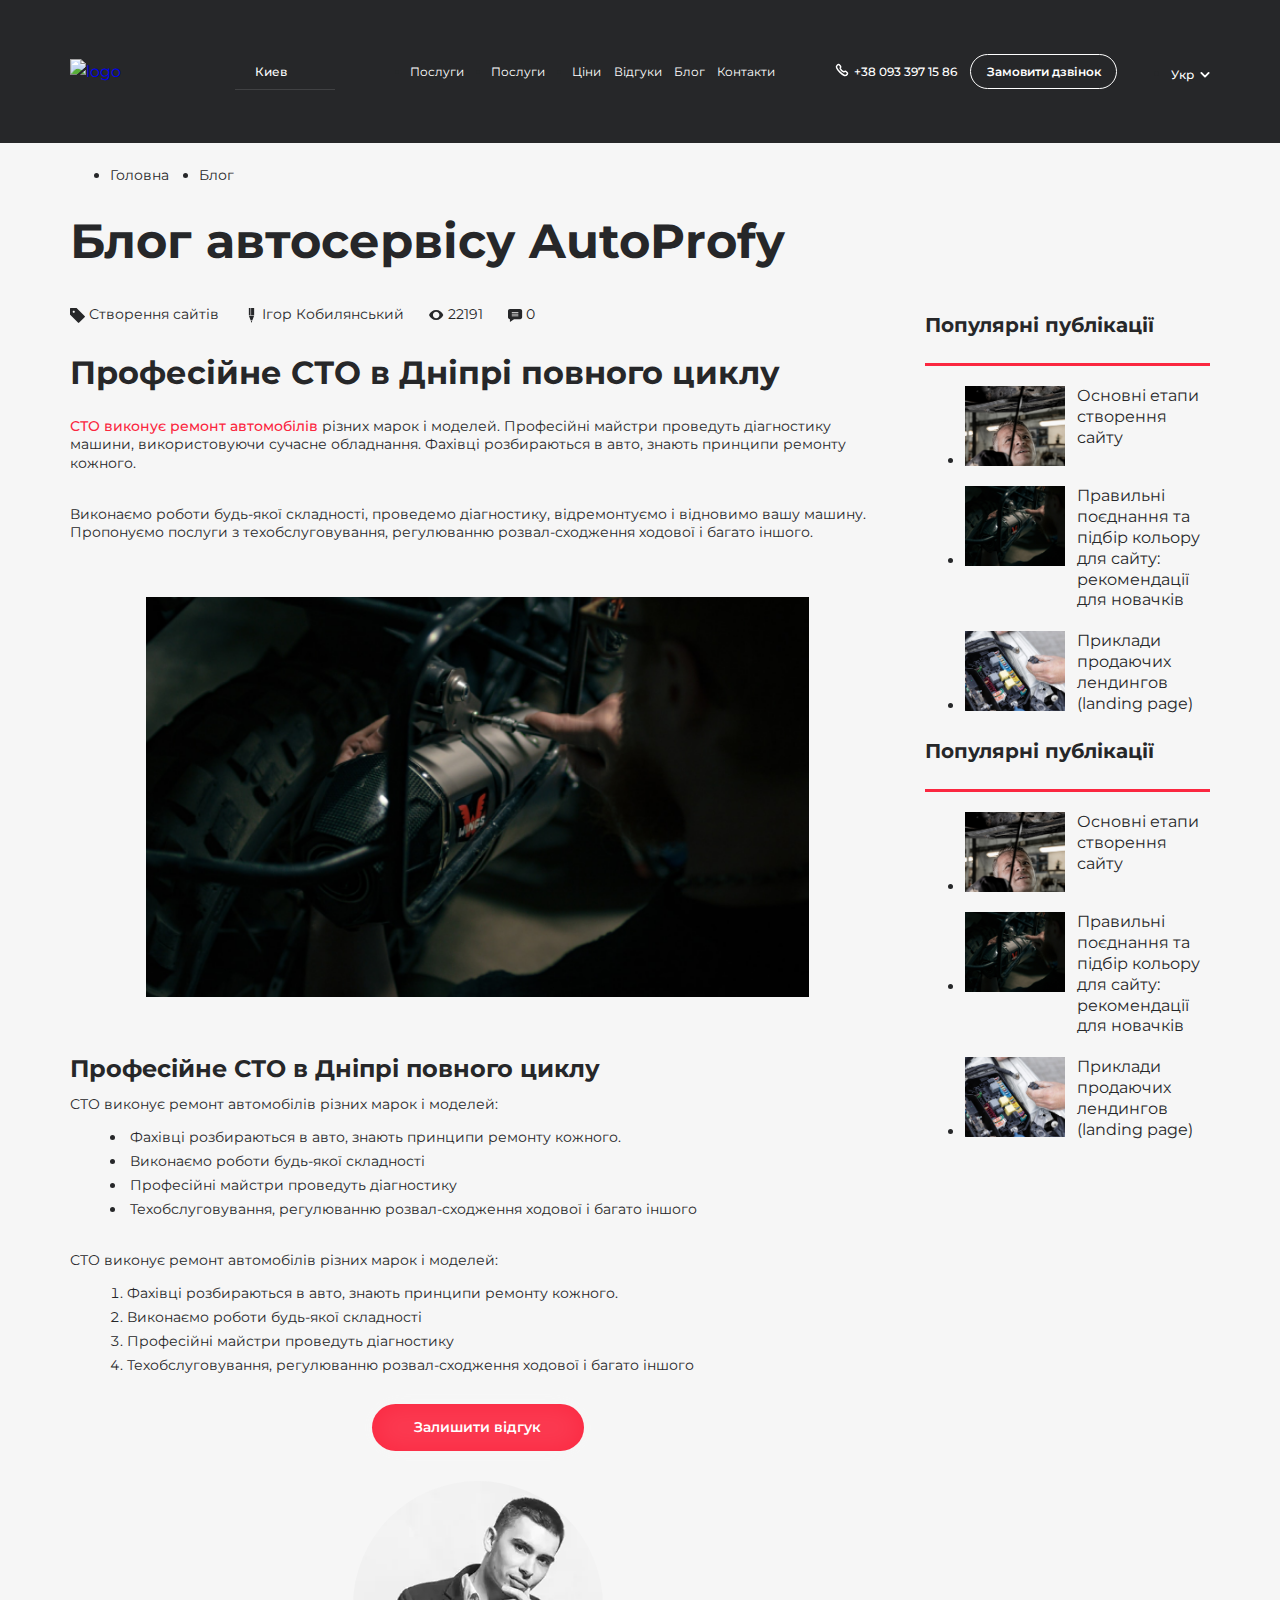
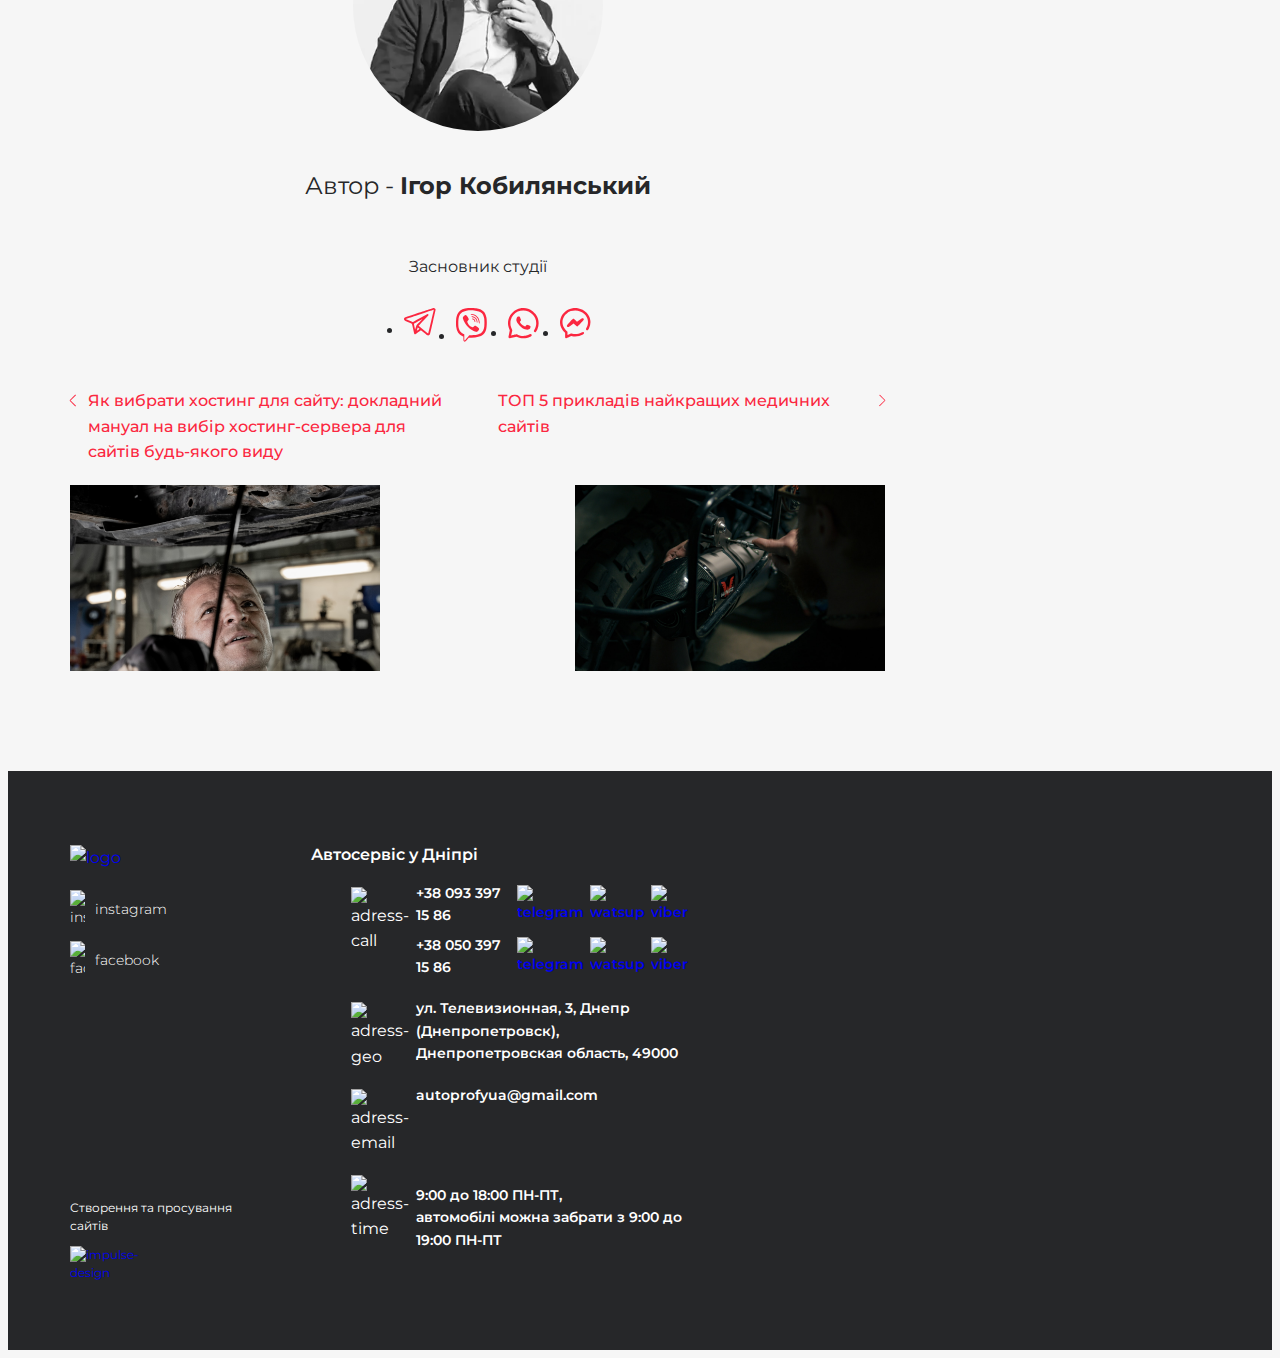
==== article.html @ 24f90ef5 "add article page" ====
<!DOCTYPE html>
<html lang="en">
<head>
    <meta charset="UTF-8">
    <meta http-equiv="X-UA-Compatible" content="IE=edge">
    <meta name="viewport" content="width=device-width, initial-scale=1.0">
    <title>AutoProfy-article</title>

    <link rel="stylesheet" href="css/reset.css">

    <link
      rel="stylesheet"
      href="https://unpkg.com/swiper/swiper-bundle.min.css"
    />

    <link rel="stylesheet" href="css/styles.css">

    <script src="https://ajax.googleapis.com/ajax/libs/jquery/3.6.0/jquery.min.js" defer></script>
    <script src="https://unpkg.com/swiper/swiper-bundle.min.js" defer></script>
    <script src="https://cdnjs.cloudflare.com/ajax/libs/gsap/3.11.3/gsap.min.js" defer></script>
    <script src="js/script.js" defer></script>
</head>
<body>
    <header class="header _dark">
        <div class="_container">
            <div class="header__wrapper">

                <div class="col-header">
                    <div class="header__logo">
                        <a href="#" class="custom-logo-link">
                            <img src="./assets/img/label-logo.svg" alt="logo">
                        </a>
                    </div>
                </div>

                <div class="col-header">
                    <a href="#" class="btn-menu-fixed">
                        <span>Меню</span>
                    </a>
                    <div class="cd-panel">
                        <div class="cd-panel__header">
                            <div class="cd-panel__title">Меню сайта</div>
                            <a href="#" class="cd-panel__close"></a>
                        </div>
                        <div class="cd-panel__container">
                            <div class="cd-panel__content">
                                <nav class="menu">

                                    <div class="custom-select-wrapper custom-select-wrapper_desktop">
                                        <div class="custom-select">
                                            <a href="#" class="custom-select__additional">
                                                <svg width="14" height="14" viewBox="0 0 14 14" fill="none" xmlns="http://www.w3.org/2000/svg">
                                                    <path fill-rule="evenodd" clip-rule="evenodd" d="M2.47284 6.06157C2.48124 3.5879 4.49337 1.5894 6.96704 1.5978C9.44072 1.60621 11.4392 3.61833 11.4308 6.09201V6.14273C11.4004 7.7507 10.5025 9.23694 9.40182 10.3985C8.77232 11.0522 8.06934 11.631 7.3069 12.1232C7.10303 12.2995 6.80062 12.2995 6.59675 12.1232C5.46013 11.3834 4.46255 10.4493 3.64965 9.36375C2.92513 8.41712 2.51377 7.26816 2.47284 6.07679L2.47284 6.06157Z" stroke="white" stroke-opacity="0.87" stroke-width="1.5" stroke-linecap="round" stroke-linejoin="round"/>
                                                    <circle cx="6.95183" cy="6.14779" r="1.43551" stroke="white" stroke-opacity="0.87" stroke-width="1.5" stroke-linecap="round" stroke-linejoin="round"/>
                                                </svg>                                                
                                            </a>
                                            <div class="custom-select__trigger">
                                                <span>Киев</span>
                                            </div>
                                            <div class="custom-options">
                                                <a href="#" class="custom-options__back">
                                                    <svg width="10" height="16" viewBox="0 0 10 16" fill="none" xmlns="http://www.w3.org/2000/svg">
                                                        <path d="M8.5 1L1.5 8L8.5 15" stroke="#262729" stroke-width="1.5" stroke-linecap="round" stroke-linejoin="round"/>
                                                    </svg>
                                                    Назад
                                                </a>

                                                <a href="#" class="custom-option selected" data-value="Kiev">Киев</a>
                                                <a href="#" target="_blank" rel="dofollow" class="custom-option" data-value="Lviv">Львів</a>
                                            </div>
                                        </div>
                                    </div>

                                    <ul class="slimmenu">
                            
                                        <li class="level1 active has-submenu">
                                            <a href="#">Послуги</a>
                                            <a href="#" class="has-submenu__additional">
                                                <svg width="8" height="8" viewBox="0 0 8 8" fill="none" xmlns="http://www.w3.org/2000/svg">
                                                    <path fill-rule="evenodd" clip-rule="evenodd" d="M4.5 0H3.5V3.5H0V4.5H3.5V8H4.5V4.5H8V3.5H4.5V0Z" fill="#fff"/>
                                                </svg>
                                            </a>
                                            <ul class="slimmenu-submenu _level1">
                                                <li class="sub-toggle-back__container">
                                                    <a href="#" class="sub-toggle-back">
                                                        <svg width="10" height="16" viewBox="0 0 10 16" fill="none" xmlns="http://www.w3.org/2000/svg">
                                                            <path d="M8.5 1L1.5 8L8.5 15" stroke="#262729" stroke-width="1.5" stroke-linecap="round" stroke-linejoin="round"/>
                                                        </svg>

                                                        Назад
                                                    </a>
                                                </li>
                                                <li class="level2 has-submenu">
                                                    <a href="#" class="has-submenu__additional__desk">
                                                        <span>
                                                            <img src="./assets/img/services/label-service-1.svg" alt="service-1">
                                                        </span>
                                                        Заміна масла і рідин
                                                    </a>
                                                    <a href="#" class="has-submenu__additional">
                                                        <svg width="8" height="8" viewBox="0 0 8 8" fill="none" xmlns="http://www.w3.org/2000/svg">
                                                            <path fill-rule="evenodd" clip-rule="evenodd" d="M4.5 0H3.5V3.5H0V4.5H3.5V8H4.5V4.5H8V3.5H4.5V0Z" fill="#262729"/>
                                                        </svg>
                                                    </a>

                                                    <ul class="slimmenu-submenu _level2">
                                                        <li class="sub-toggle-back__container">
                                                            <a href="#" class="sub-toggle-back">
                                                                <svg width="10" height="16" viewBox="0 0 10 16" fill="none" xmlns="http://www.w3.org/2000/svg">
                                                                    <path d="M8.5 1L1.5 8L8.5 15" stroke="#262729" stroke-width="1.5" stroke-linecap="round" stroke-linejoin="round"/>
                                                                </svg>
        
                                                                Назад
                                                            </a>
                                                        </li>
                                                        <li class="level3">
                                                            <a href="#">
                                                                Ремонт і заправка кондиціонерів
                                                            </a>
                                                        </li>
                                                        <li class="level3">
                                                            <a href="#">
                                                                Ремонт і заправка кондиціонерів
                                                            </a>
                                                        </li>
                                                        <li class="level3">
                                                            <a href="#">
                                                                Ремонт і заправка кондиціонерів
                                                            </a>
                                                        </li>
                                                        <li class="level3">
                                                            <a href="#">
                                                                Ремонт і заправка кондиціонерів
                                                            </a>
                                                        </li>
                                                    </ul>
                                                </li>
                                                <li class="level2 has-submenu">
                                                    <a href="#" class="has-submenu__additional__desk">
                                                        <span>
                                                            <svg width="38" height="40" viewBox="0 0 38 40" fill="none" xmlns="http://www.w3.org/2000/svg">
                                                                <path d="M33.4375 31.8125H4.5625C4.38845 31.8125 4.22153 31.7434 4.09846 31.6203C3.97539 31.4972 3.90625 31.3303 3.90625 31.1562V23.2812C3.90626 23.1732 3.93293 23.0669 3.98391 22.9716C4.03489 22.8764 4.10859 22.7952 4.19848 22.7352L6.16723 21.4227C6.27504 21.3509 6.40169 21.3125 6.53125 21.3125H31.4688C31.5983 21.3125 31.725 21.3509 31.8328 21.4227L33.8015 22.7352C33.8914 22.7952 33.9651 22.8764 34.0161 22.9716C34.0671 23.0669 34.0937 23.1732 34.0938 23.2812V31.1562C34.0938 31.3303 34.0246 31.4972 33.9015 31.6203C33.7785 31.7434 33.6115 31.8125 33.4375 31.8125ZM5.21875 30.5H32.7812V23.6325L31.2701 22.625H6.7299L5.21875 23.6325V30.5Z" fill="#262729" stroke="#262729" stroke-width="0.4"/>
                                                                <path d="M22.8484 29.1875H15.1516C14.8525 29.189 14.5619 29.0877 14.3286 28.9006C14.0953 28.7134 13.9333 28.4518 13.8698 28.1596L13.2866 25.5346C13.244 25.3427 13.245 25.1436 13.2896 24.9522C13.3342 24.7607 13.4213 24.5818 13.5443 24.4285C13.6674 24.2752 13.8233 24.1515 14.0005 24.0665C14.1778 23.9815 14.3718 23.9374 14.5684 23.9375H23.4316C23.6282 23.9374 23.8222 23.9815 23.9995 24.0665C24.1767 24.1515 24.3326 24.2752 24.4557 24.4285C24.5787 24.5818 24.6658 24.7607 24.7104 24.9522C24.755 25.1436 24.756 25.3427 24.7134 25.5346L24.1302 28.1596C24.0667 28.4518 23.9047 28.7134 23.6714 28.9006C23.4381 29.0877 23.1475 29.189 22.8484 29.1875ZM23.4316 25.25H14.5684L15.1516 27.875H22.8484H22.849L23.4316 25.25ZM10.4688 29.1875H7.84375C7.49578 29.1871 7.16217 29.0487 6.91611 28.8026C6.67006 28.5566 6.53165 28.223 6.53125 27.875V25.25C6.53165 24.902 6.67006 24.5684 6.91611 24.3224C7.16217 24.0763 7.49578 23.9379 7.84375 23.9375H10.4688C10.8167 23.9379 11.1503 24.0763 11.3964 24.3224C11.6424 24.5684 11.7809 24.902 11.7812 25.25V27.875C11.7809 28.223 11.6424 28.5566 11.3964 28.8026C11.1503 29.0487 10.8167 29.1871 10.4688 29.1875ZM7.84375 25.25V27.875H10.4694L10.4688 25.25H7.84375ZM30.1562 29.1875H27.5312C27.1833 29.1871 26.8497 29.0487 26.6036 28.8026C26.3576 28.5566 26.2191 28.223 26.2188 27.875V25.25C26.2191 24.902 26.3576 24.5684 26.6036 24.3224C26.8497 24.0763 27.1833 23.9379 27.5312 23.9375H30.1562C30.5042 23.9379 30.8378 24.0763 31.0839 24.3224C31.3299 24.5684 31.4684 24.902 31.4688 25.25V27.875C31.4684 28.223 31.3299 28.5566 31.0839 28.8026C30.8378 29.0487 30.5042 29.1871 30.1562 29.1875ZM27.5312 25.25V27.875H30.1569L30.1562 25.25H27.5312ZM34.0938 34.4375H3.90625C3.55828 34.4371 3.22467 34.2987 2.97861 34.0526C2.73256 33.8066 2.59415 33.473 2.59375 33.125V31.8125C2.59415 31.4645 2.73256 31.1309 2.97861 30.8849C3.22467 30.6388 3.55828 30.5004 3.90625 30.5H34.0938C34.4417 30.5004 34.7753 30.6388 35.0214 30.8849C35.2674 31.1309 35.4058 31.4645 35.4062 31.8125V33.125C35.4058 33.473 35.2674 33.8066 35.0214 34.0526C34.7753 34.2987 34.4417 34.4371 34.0938 34.4375ZM3.90625 31.8125V33.125H34.0944L34.0938 31.8125H3.90625Z" fill="#262729" stroke="#262729" stroke-width="0.4"/>
                                                                <path d="M22.9375 34.4375H15.0625C14.8885 34.4375 14.7215 34.3684 14.5985 34.2453C14.4754 34.1222 14.4062 33.9553 14.4062 33.7812V31.1562C14.4062 30.9822 14.4754 30.8153 14.5985 30.6922C14.7215 30.5691 14.8885 30.5 15.0625 30.5H22.9375C23.1115 30.5 23.2785 30.5691 23.4015 30.6922C23.5246 30.8153 23.5938 30.9822 23.5938 31.1562V33.7812C23.5938 33.9553 23.5246 34.1222 23.4015 34.2453C23.2785 34.3684 23.1115 34.4375 22.9375 34.4375ZM15.7188 33.125H22.2812V31.8125H15.7188V33.125ZM10.8879 39.6875H6.1121C5.52724 39.6868 4.96653 39.4541 4.553 39.0405C4.13947 38.6269 3.90688 38.0662 3.90625 37.4813V33.7812C3.90625 33.6072 3.97539 33.4403 4.09846 33.3172C4.22153 33.1941 4.38845 33.125 4.5625 33.125H12.4375C12.6115 33.125 12.7785 33.1941 12.9015 33.3172C13.0246 33.4403 13.0938 33.6072 13.0938 33.7812V37.4813C13.0931 38.0662 12.8605 38.6269 12.447 39.0405C12.0335 39.4541 11.4728 39.6868 10.8879 39.6875ZM5.21875 34.4375V37.4813C5.21892 37.7182 5.31309 37.9454 5.48058 38.1129C5.64807 38.2805 5.87519 38.3747 6.1121 38.375H10.8879C11.1248 38.3747 11.3519 38.2805 11.5194 38.1129C11.6869 37.9454 11.7811 37.7182 11.7812 37.4813V34.4375H5.21875Z" fill="#262729" stroke="#262729" stroke-width="0.4"/>
                                                                <path d="M7.1875 39.6875C7.01345 39.6875 6.84653 39.6184 6.72346 39.4953C6.60039 39.3722 6.53125 39.2053 6.53125 39.0312V33.7812C6.53125 33.6072 6.60039 33.4403 6.72346 33.3172C6.84653 33.1941 7.01345 33.125 7.1875 33.125C7.36155 33.125 7.52847 33.1941 7.65154 33.3172C7.77461 33.4403 7.84375 33.6072 7.84375 33.7812V39.0312C7.84375 39.2053 7.77461 39.3722 7.65154 39.4953C7.52847 39.6184 7.36155 39.6875 7.1875 39.6875ZM9.8125 39.6875C9.63845 39.6875 9.47153 39.6184 9.34846 39.4953C9.22539 39.3722 9.15625 39.2053 9.15625 39.0312V33.7812C9.15625 33.6072 9.22539 33.4403 9.34846 33.3172C9.47153 33.1941 9.63845 33.125 9.8125 33.125C9.98655 33.125 10.1535 33.1941 10.2765 33.3172C10.3996 33.4403 10.4688 33.6072 10.4688 33.7812V39.0312C10.4688 39.2053 10.3996 39.3722 10.2765 39.4953C10.1535 39.6184 9.98655 39.6875 9.8125 39.6875ZM31.8879 39.6875H27.1121C26.5272 39.6868 25.9665 39.4541 25.553 39.0405C25.1395 38.6269 24.9069 38.0662 24.9062 37.4813V33.7812C24.9062 33.6072 24.9754 33.4403 25.0985 33.3172C25.2215 33.1941 25.3885 33.125 25.5625 33.125H33.4375C33.6115 33.125 33.7785 33.1941 33.9015 33.3172C34.0246 33.4403 34.0938 33.6072 34.0938 33.7812V37.4813C34.0931 38.0662 33.8605 38.6269 33.447 39.0405C33.0335 39.4541 32.4728 39.6868 31.8879 39.6875ZM26.2188 34.4375V37.4813C26.2189 37.7182 26.3131 37.9454 26.4806 38.1129C26.6481 38.2805 26.8752 38.3747 27.1121 38.375H31.8879C32.1248 38.3747 32.3519 38.2805 32.5194 38.1129C32.6869 37.9454 32.7811 37.7182 32.7812 37.4813V34.4375H26.2188Z" fill="#262729" stroke="#262729" stroke-width="0.4"/>
                                                                <path d="M28.1875 39.6875C28.0134 39.6875 27.8465 39.6184 27.7234 39.4953C27.6004 39.3722 27.5312 39.2053 27.5312 39.0312V33.7812C27.5312 33.6072 27.6004 33.4403 27.7234 33.3172C27.8465 33.1941 28.0134 33.125 28.1875 33.125C28.3615 33.125 28.5285 33.1941 28.6515 33.3172C28.7746 33.4403 28.8437 33.6072 28.8437 33.7812V39.0312C28.8437 39.2053 28.7746 39.3722 28.6515 39.4953C28.5285 39.6184 28.3615 39.6875 28.1875 39.6875ZM30.8125 39.6875C30.6384 39.6875 30.4715 39.6184 30.3484 39.4953C30.2254 39.3722 30.1562 39.2053 30.1562 39.0312V33.7812C30.1562 33.6072 30.2254 33.4403 30.3484 33.3172C30.4715 33.1941 30.6384 33.125 30.8125 33.125C30.9865 33.125 31.1535 33.1941 31.2765 33.3172C31.3996 33.4403 31.4687 33.6072 31.4687 33.7812V39.0312C31.4687 39.2053 31.3996 39.3722 31.2765 39.4953C31.1535 39.6184 30.9865 39.6875 30.8125 39.6875ZM31.4687 22.625H6.53124C6.4358 22.625 6.3415 22.6042 6.25492 22.5641C6.16834 22.5239 6.09156 22.4653 6.02994 22.3925C5.96832 22.3196 5.92333 22.2341 5.89812 22.1421C5.87291 22.05 5.86809 21.9536 5.88398 21.8595L7.11773 14.5489C7.16634 14.2396 7.32363 13.9578 7.56134 13.7541C7.79906 13.5504 8.10162 13.4382 8.41467 13.4375H10.6886C10.8626 13.4375 11.0295 13.5066 11.1526 13.6297C11.2757 13.7528 11.3448 13.9197 11.3448 14.0938C11.3448 14.2678 11.2757 14.4347 11.1526 14.5578C11.0295 14.6809 10.8626 14.75 10.6886 14.75H8.41467L7.30732 21.3125H30.6927L29.5878 14.7673L27.2916 14.75C27.1175 14.75 26.9506 14.6809 26.8275 14.5578C26.7045 14.4347 26.6353 14.2678 26.6353 14.0938C26.6353 13.9197 26.7045 13.7528 26.8275 13.6297C26.9506 13.5066 27.1175 13.4375 27.2916 13.4375H29.5853C29.9009 13.4391 30.2054 13.5536 30.4438 13.7605C30.6822 13.9673 30.8386 14.2526 30.8847 14.5648L32.1157 21.8595C32.1316 21.9536 32.1268 22.05 32.1016 22.142C32.0764 22.2341 32.0314 22.3195 31.9699 22.3924C31.9083 22.4652 31.8315 22.5238 31.745 22.564C31.6584 22.6042 31.5642 22.625 31.4687 22.625Z" fill="#262729" stroke="#262729" stroke-width="0.4"/>
                                                                <path d="M6.53125 22.6251H2.59952C2.07602 22.6246 1.57411 22.4163 1.20394 22.0462C0.833764 21.676 0.625556 21.1741 0.625 20.6506V19.5666C0.625347 19.1596 0.787161 18.7694 1.07493 18.4815C1.36269 18.1937 1.7529 18.0318 2.1599 18.0314H4.48047C5.19815 18.0322 5.88619 18.3177 6.39367 18.8252C6.90115 19.3327 7.18663 20.0207 7.1875 20.7384V21.9689C7.1875 22.1429 7.11836 22.3098 6.99529 22.4329C6.87222 22.556 6.7053 22.6251 6.53125 22.6251ZM2.1599 19.3439C2.10092 19.3441 2.04441 19.3676 2.00274 19.4093C1.96106 19.4511 1.9376 19.5076 1.9375 19.5666V20.6506C1.93771 20.8261 2.00752 20.9944 2.13163 21.1185C2.25574 21.2426 2.42401 21.3124 2.59952 21.3126H5.875V20.7384C5.87462 20.3687 5.72757 20.0142 5.46613 19.7527C5.20469 19.4913 4.8502 19.3442 4.48047 19.3439H2.1599ZM35.4005 22.6251H31.4688C31.2947 22.6251 31.1278 22.556 31.0047 22.4329C30.8816 22.3098 30.8125 22.1429 30.8125 21.9689V20.7384C30.8134 20.0207 31.0989 19.3327 31.6063 18.8252C32.1138 18.3177 32.8018 18.0322 33.5195 18.0314H35.8401C36.2471 18.0318 36.6373 18.1937 36.9251 18.4815C37.2128 18.7694 37.3747 19.1596 37.375 19.5666V20.6506C37.3744 21.1741 37.1662 21.676 36.7961 22.0462C36.4259 22.4163 35.924 22.6246 35.4005 22.6251ZM32.125 21.3126H35.4005C35.576 21.3124 35.7443 21.2426 35.8684 21.1185C35.9925 20.9944 36.0623 20.8261 36.0625 20.6506V19.5666C36.0624 19.5076 36.0389 19.4511 35.9973 19.4093C35.9556 19.3676 35.8991 19.3441 35.8401 19.3439H33.5195C33.1498 19.3442 32.7953 19.4913 32.5339 19.7527C32.2724 20.0142 32.1254 20.3687 32.125 20.7384V21.3126ZM19 13.4376C18.8848 13.4378 18.7716 13.4075 18.6719 13.3498L16.3987 12.0373C16.2989 11.9797 16.2161 11.8968 16.1585 11.7971C16.1009 11.6973 16.0705 11.5841 16.0706 11.4689V8.84386C16.0705 8.72865 16.1009 8.61546 16.1585 8.51567C16.2161 8.41589 16.2989 8.33303 16.3987 8.27542L18.6719 6.96292C18.7716 6.90532 18.8848 6.875 19 6.875C19.1152 6.875 19.2284 6.90532 19.3281 6.96292L21.6013 8.27542C21.7011 8.33303 21.7839 8.41589 21.8415 8.51567C21.8991 8.61546 21.9295 8.72865 21.9294 8.84386V11.4689C21.9295 11.5841 21.8991 11.6973 21.8415 11.7971C21.7839 11.8968 21.7011 11.9797 21.6013 12.0373L19.3281 13.3498C19.2284 13.4075 19.1152 13.4378 19 13.4376ZM17.3831 11.0901L19 12.0235L20.6169 11.0901V9.22259L19 8.2892L17.3831 9.22259V11.0901Z" fill="#262729" stroke="#262729" stroke-width="0.4"/>
                                                                <path d="M19 8.1875C18.826 8.1875 18.659 8.11836 18.536 7.99529C18.4129 7.87222 18.3438 7.7053 18.3438 7.53125V3.59375C18.3438 3.4197 18.4129 3.25278 18.536 3.12971C18.659 3.00664 18.826 2.9375 19 2.9375C19.174 2.9375 19.341 3.00664 19.464 3.12971C19.5871 3.25278 19.6562 3.4197 19.6562 3.59375V7.53125C19.6562 7.7053 19.5871 7.87222 19.464 7.99529C19.341 8.11836 19.174 8.1875 19 8.1875Z" fill="#262729" stroke="#262729" stroke-width="0.4"/>
                                                                <path d="M19.0051 6.25404C18.8734 6.25423 18.7446 6.21447 18.636 6.13998L16.6614 4.79224C16.5176 4.69417 16.4187 4.54298 16.3864 4.37195C16.354 4.20092 16.391 4.02405 16.489 3.88025C16.5871 3.73645 16.7383 3.6375 16.9093 3.60517C17.0804 3.57284 17.2572 3.60978 17.401 3.70785L19.3756 5.0556C19.4915 5.13465 19.579 5.24879 19.6253 5.38125C19.6716 5.51371 19.6743 5.65753 19.6328 5.7916C19.5914 5.92566 19.5081 6.04291 19.3951 6.12614C19.2821 6.20937 19.1454 6.2542 19.0051 6.25404Z" fill="#262729" stroke="#262729" stroke-width="0.4"/>
                                                                <path d="M19.0006 6.25407C18.8604 6.25412 18.7238 6.20926 18.611 6.12604C18.4981 6.04283 18.4148 5.92565 18.3734 5.79167C18.332 5.6577 18.3346 5.51398 18.3808 5.38158C18.427 5.24918 18.5144 5.13506 18.6302 5.05595L20.5989 3.71208C20.67 3.66065 20.7506 3.62398 20.8361 3.60424C20.9216 3.5845 21.0101 3.58209 21.0965 3.59716C21.1829 3.61223 21.2654 3.64446 21.3392 3.69196C21.4129 3.73946 21.4764 3.80127 21.5258 3.87371C21.5753 3.94616 21.6097 4.02779 21.627 4.11376C21.6444 4.19974 21.6444 4.28832 21.6269 4.37428C21.6094 4.46024 21.5749 4.54182 21.5254 4.61422C21.4759 4.68661 21.4123 4.74833 21.3385 4.79575L19.3698 6.13968C19.2612 6.2144 19.1325 6.2543 19.0006 6.25407ZM16.7249 9.50231C16.6102 9.50227 16.4975 9.4721 16.3981 9.41483L12.986 7.44962C12.8352 7.36277 12.725 7.21954 12.6798 7.05146C12.6345 6.88337 12.6579 6.7042 12.7448 6.55335C12.8316 6.4025 12.9749 6.29234 13.1429 6.24709C13.311 6.20184 13.4902 6.22522 13.6411 6.31208L17.053 8.27729C17.1784 8.34942 17.2764 8.46093 17.3318 8.59449C17.3872 8.72804 17.397 8.87617 17.3596 9.01585C17.3222 9.15553 17.2397 9.27894 17.1249 9.36691C17.0101 9.45488 16.8695 9.50248 16.7249 9.50231Z" fill="#262729" stroke="#262729" stroke-width="0.4"/>
                                                                <path d="M12.9002 9.5704C12.7515 9.57064 12.6071 9.52033 12.4907 9.42773C12.3743 9.33513 12.2928 9.20573 12.2595 9.06074C12.2263 8.91575 12.2433 8.76377 12.3078 8.62972C12.3723 8.49567 12.4804 8.3875 12.6144 8.32294L14.7677 7.28442C14.9245 7.20879 15.1049 7.19854 15.2693 7.25594C15.4337 7.31333 15.5685 7.43366 15.6441 7.59046C15.7197 7.74726 15.73 7.92769 15.6726 8.09204C15.6152 8.2564 15.4949 8.39122 15.3381 8.46685L13.1848 9.50537C13.096 9.54813 12.9988 9.57036 12.9002 9.5704Z" fill="#262729" stroke="#262729" stroke-width="0.4"/>
                                                                <path d="M15.0494 8.53705C14.8841 8.53688 14.725 8.47436 14.6038 8.36197C14.4826 8.24958 14.4083 8.0956 14.3957 7.9308L14.214 5.55413C14.2007 5.38058 14.2569 5.20888 14.3703 5.0768C14.4836 4.94471 14.6448 4.86306 14.8183 4.84981C14.9919 4.83655 15.1636 4.89278 15.2957 5.00612C15.4278 5.11947 15.5094 5.28064 15.5227 5.45418L15.704 7.83079C15.7106 7.91672 15.7001 8.0031 15.6733 8.085C15.6465 8.16691 15.6038 8.24273 15.5477 8.30813C15.4916 8.37354 15.4231 8.42725 15.3462 8.4662C15.2694 8.50515 15.1856 8.52858 15.0996 8.53514C15.0822 8.53639 15.0657 8.53705 15.0494 8.53705ZM13.3238 14.1053C13.1794 14.1055 13.0388 14.0581 12.9241 13.9703C12.8093 13.8825 12.7267 13.7593 12.6891 13.6198C12.6515 13.4803 12.661 13.3323 12.7161 13.1988C12.7712 13.0652 12.8688 12.9536 12.9938 12.8812L16.3997 10.9054C16.4743 10.8621 16.5566 10.834 16.6421 10.8225C16.7275 10.8111 16.8143 10.8166 16.8976 10.8387C16.9809 10.8608 17.059 10.8992 17.1275 10.9515C17.196 11.0038 17.2535 11.0691 17.2968 11.1436C17.3401 11.2182 17.3682 11.3005 17.3797 11.3859C17.3911 11.4714 17.3856 11.5582 17.3635 11.6415C17.3413 11.7248 17.303 11.8029 17.2507 11.8714C17.1984 11.9399 17.1331 11.9974 17.0586 12.0407L13.6526 14.0165C13.5527 14.0745 13.4393 14.1051 13.3238 14.1053Z" fill="#262729" stroke="#262729" stroke-width="0.4"/>
                                                                <path d="M14.8792 15.4789C14.8632 15.4789 14.8472 15.4783 14.8305 15.4774C14.7446 15.471 14.6607 15.4478 14.5837 15.4091C14.5068 15.3703 14.4382 15.3168 14.3819 15.2516C14.3256 15.1863 14.2827 15.1106 14.2556 15.0288C14.2286 14.9469 14.2179 14.8606 14.2243 14.7746L14.3992 12.3903C14.4157 12.2196 14.4983 12.0622 14.6294 11.9517C14.7604 11.8412 14.9295 11.7863 15.1005 11.7989C15.2715 11.8114 15.4308 11.8904 15.5443 12.0189C15.6578 12.1474 15.7165 12.3152 15.7079 12.4864L15.5329 14.8708C15.5209 15.036 15.4468 15.1905 15.3256 15.3033C15.2043 15.4161 15.0448 15.4789 14.8792 15.4789Z" fill="#262729" stroke="#262729" stroke-width="0.4"/>
                                                                <path d="M15.0559 13.0999C14.9581 13.0999 14.8615 13.0779 14.7734 13.0355L12.6232 12.0065C12.5439 11.9703 12.4725 11.9187 12.4134 11.8546C12.3542 11.7906 12.3084 11.7154 12.2787 11.6334C12.2489 11.5514 12.2358 11.4643 12.24 11.3772C12.2443 11.2901 12.2659 11.2048 12.3036 11.1261C12.3412 11.0474 12.3942 10.9771 12.4593 10.9191C12.5245 10.8612 12.6005 10.8168 12.683 10.7885C12.7655 10.7603 12.8529 10.7488 12.9399 10.7547C13.0269 10.7606 13.1118 10.7837 13.1898 10.8228L15.3399 11.8518C15.4741 11.9161 15.5825 12.0241 15.6473 12.1581C15.7121 12.2921 15.7294 12.4441 15.6963 12.5892C15.6633 12.7344 15.582 12.864 15.4656 12.9567C15.3492 13.0495 15.2048 13.1 15.0559 13.0999ZM19.0197 17.3751C18.846 17.3751 18.6793 17.3062 18.5563 17.1836C18.4333 17.0609 18.364 16.8945 18.3634 16.7208L18.3512 12.7833C18.351 12.6971 18.3677 12.6117 18.4005 12.5319C18.4332 12.4522 18.4814 12.3797 18.5422 12.3186C18.603 12.2575 18.6752 12.2089 18.7547 12.1757C18.8343 12.1425 18.9196 12.1253 19.0058 12.1251H19.0077C19.1814 12.1251 19.348 12.194 19.4711 12.3166C19.5941 12.4393 19.6634 12.6057 19.6639 12.7795L19.6761 16.717C19.6764 16.8031 19.6597 16.8885 19.6269 16.9682C19.5942 17.048 19.546 17.1204 19.4853 17.1816C19.4245 17.2427 19.3523 17.2912 19.2728 17.3244C19.1933 17.3576 19.108 17.3749 19.0218 17.3751H19.0197Z" fill="#262729" stroke="#262729" stroke-width="0.4"/>
                                                                <path d="M20.9861 16.7126C20.8549 16.7127 20.7267 16.6733 20.6182 16.5995L18.6391 15.2578C18.495 15.1601 18.3957 15.0091 18.363 14.8381C18.3302 14.6672 18.3667 14.4902 18.4644 14.3462C18.5622 14.2021 18.7131 14.1028 18.8841 14.0701C19.055 14.0373 19.232 14.0738 19.376 14.1716L21.3551 15.5132C21.4713 15.592 21.5592 15.7061 21.6058 15.8386C21.6524 15.9711 21.6553 16.1151 21.6139 16.2494C21.5726 16.3836 21.4893 16.5011 21.3763 16.5844C21.2632 16.6678 21.1264 16.7127 20.9859 16.7126H20.9861Z" fill="#262729" stroke="#262729" stroke-width="0.4"/>
                                                                <path d="M17.0498 16.7207C16.9097 16.7209 16.7732 16.6762 16.6603 16.5932C16.5474 16.5101 16.4641 16.3932 16.4225 16.2594C16.3808 16.1256 16.3832 15.982 16.429 15.8496C16.4749 15.7172 16.562 15.6029 16.6775 15.5236L18.6418 14.1739C18.7128 14.1251 18.7927 14.0908 18.877 14.0729C18.9613 14.055 19.0483 14.0538 19.1331 14.0695C19.2178 14.0852 19.2986 14.1175 19.3709 14.1644C19.4432 14.2114 19.5055 14.2721 19.5543 14.3431C19.6032 14.4142 19.6375 14.4941 19.6554 14.5784C19.6733 14.6627 19.6745 14.7497 19.6587 14.8345C19.643 14.9192 19.6108 15 19.5638 15.0723C19.5169 15.1446 19.4562 15.2069 19.3852 15.2557L17.4209 16.6053C17.3118 16.6805 17.1824 16.7208 17.0498 16.7207ZM24.6963 14.071C24.5823 14.0711 24.4702 14.0412 24.3713 13.9845L20.9529 12.0289C20.8768 11.9868 20.8098 11.9301 20.7559 11.8619C20.7019 11.7937 20.662 11.7155 20.6385 11.6317C20.6151 11.548 20.6085 11.4604 20.6191 11.3741C20.6298 11.2878 20.6575 11.2045 20.7007 11.129C20.7438 11.0535 20.8015 10.9873 20.8705 10.9343C20.9394 10.8813 21.0182 10.8425 21.1023 10.8203C21.1863 10.798 21.274 10.7926 21.3601 10.8045C21.4463 10.8164 21.5292 10.8453 21.6041 10.8895L25.0225 12.8451C25.1481 12.9169 25.2465 13.0283 25.3023 13.1619C25.3581 13.2954 25.3681 13.4437 25.3309 13.5835C25.2937 13.7234 25.2113 13.8471 25.0965 13.9352C24.9817 14.0234 24.841 14.0711 24.6963 14.071Z" fill="#262729" stroke="#262729" stroke-width="0.4"/>
                                                                <path d="M22.9548 13.0809C22.8063 13.081 22.6622 13.0307 22.546 12.9382C22.4298 12.8458 22.3484 12.7167 22.3151 12.572C22.2818 12.4273 22.2985 12.2756 22.3625 12.1416C22.4266 12.0076 22.5342 11.8994 22.6677 11.8345L24.8178 10.7898C24.8955 10.7501 24.9804 10.7263 25.0675 10.7198C25.1546 10.7133 25.242 10.7243 25.3248 10.752C25.4076 10.7798 25.484 10.8238 25.5496 10.8814C25.6152 10.939 25.6686 11.0092 25.7067 11.0877C25.7448 11.1663 25.7669 11.2516 25.7716 11.3388C25.7763 11.426 25.7636 11.5132 25.7342 11.5954C25.7047 11.6776 25.6592 11.7531 25.6003 11.8175C25.5413 11.8819 25.4701 11.9338 25.3908 11.9704L23.2406 13.015C23.1516 13.0584 23.0539 13.0809 22.9548 13.0809Z" fill="#262729" stroke="#262729" stroke-width="0.4"/>
                                                                <path d="M23.1451 15.4521C22.9802 15.452 22.8213 15.3897 22.7001 15.2777C22.579 15.1657 22.5045 15.0122 22.4914 14.8478L22.3024 12.4717C22.2886 12.2982 22.3444 12.1263 22.4573 11.9938C22.5703 11.8614 22.7313 11.7793 22.9048 11.7655C23.0784 11.7517 23.2503 11.8075 23.3827 11.9204C23.5152 12.0334 23.5973 12.1944 23.6111 12.3679L23.8001 14.7439C23.807 14.8299 23.7968 14.9163 23.7702 14.9983C23.7437 15.0803 23.7012 15.1563 23.6452 15.2219C23.5893 15.2875 23.521 15.3414 23.4442 15.3806C23.3674 15.4197 23.2836 15.4434 23.1977 15.4502C23.1803 15.4513 23.1625 15.4521 23.1451 15.4521ZM21.2674 9.48837C21.1232 9.4884 20.9831 9.44095 20.8686 9.35336C20.7541 9.26577 20.6716 9.14291 20.6339 9.00375C20.5962 8.8646 20.6053 8.71691 20.6599 8.58348C20.7146 8.45006 20.8116 8.33834 20.9361 8.26558L24.3359 6.2799C24.4104 6.23371 24.4934 6.20291 24.58 6.18933C24.6666 6.17574 24.755 6.17964 24.8401 6.20079C24.9251 6.22195 25.0051 6.25993 25.0753 6.31249C25.1454 6.36506 25.2043 6.43114 25.2485 6.50684C25.2927 6.58255 25.3212 6.66633 25.3325 6.75326C25.3438 6.84018 25.3375 6.92849 25.3141 7.01296C25.2907 7.09742 25.2506 7.17634 25.1962 7.24506C25.1418 7.31378 25.0741 7.37089 24.9973 7.41304L21.5974 9.39866C21.4974 9.45745 21.3835 9.48842 21.2674 9.48837Z" fill="#262729" stroke="#262729" stroke-width="0.4"/>
                                                                <path d="M22.9401 8.51846C22.9247 8.51846 22.9093 8.5178 22.8933 8.51688C22.7197 8.50456 22.5582 8.42381 22.4441 8.2924C22.3301 8.16098 22.2729 7.98965 22.2851 7.81608L22.453 5.4312C22.4566 5.34348 22.4778 5.25738 22.5153 5.178C22.5528 5.09862 22.6058 5.02757 22.6713 4.96905C22.7367 4.91053 22.8132 4.86574 22.8963 4.83733C22.9794 4.80891 23.0673 4.79745 23.1549 4.80363C23.2424 4.8098 23.3279 4.83348 23.4061 4.87327C23.4844 4.91306 23.5539 4.96814 23.6104 5.03527C23.667 5.10239 23.7096 5.18018 23.7356 5.26404C23.7615 5.34789 23.7704 5.43611 23.7617 5.52347L23.5938 7.90834C23.5821 8.07383 23.5082 8.22877 23.3869 8.34196C23.2656 8.45516 23.106 8.51822 22.9401 8.51846Z" fill="#262729" stroke="#262729" stroke-width="0.4"/>
                                                                <path d="M25.0889 9.53591C24.9918 9.53594 24.8959 9.51426 24.8082 9.47245L22.6548 8.45002C22.5757 8.41389 22.5045 8.36238 22.4455 8.29849C22.3864 8.2346 22.3406 8.1596 22.3108 8.07787C22.281 7.99613 22.2678 7.90928 22.2718 7.82237C22.2759 7.73546 22.2972 7.65023 22.3345 7.57163C22.3718 7.49303 22.4244 7.42263 22.4891 7.36453C22.5539 7.30644 22.6296 7.2618 22.7118 7.23321C22.7939 7.20462 22.881 7.19266 22.9678 7.19802C23.0546 7.20338 23.1395 7.22596 23.2176 7.26443L25.3709 8.28694C25.5055 8.35087 25.6143 8.45872 25.6795 8.59275C25.7447 8.72677 25.7623 8.87898 25.7294 9.02435C25.6966 9.16971 25.6153 9.29957 25.4988 9.39256C25.3823 9.48555 25.2377 9.53613 25.0887 9.53598L25.0889 9.53591Z" fill="#262729" stroke="#262729" stroke-width="0.4"/>
                                                                <path d="M19 20C17.0531 20 15.1499 19.4227 13.5311 18.341C11.9123 17.2594 10.6506 15.722 9.90557 13.9233C9.16052 12.1246 8.96558 10.1453 9.3454 8.23583C9.72522 6.32633 10.6627 4.57235 12.0394 3.19567C13.4161 1.819 15.1701 0.881473 17.0796 0.501649C18.9891 0.121826 20.9683 0.316765 22.767 1.06182C24.5658 1.80687 26.1031 3.06856 27.1848 4.68736C28.2664 6.30616 28.8438 8.20934 28.8438 10.1563C28.8409 12.7661 27.8028 15.2682 25.9574 17.1136C24.1119 18.9591 21.6098 19.9971 19 20ZM19 1.625C17.3127 1.625 15.6633 2.12535 14.2603 3.06278C12.8573 4.00021 11.7639 5.3326 11.1182 6.89149C10.4724 8.45037 10.3035 10.1657 10.6327 11.8206C10.9619 13.4755 11.7744 14.9956 12.9675 16.1888C14.1606 17.3819 15.6807 18.1944 17.3356 18.5236C18.9905 18.8528 20.7059 18.6838 22.2648 18.0381C23.8237 17.3924 25.1561 16.2989 26.0935 14.896C27.0309 13.493 27.5313 11.8436 27.5313 10.1563C27.5287 7.89441 26.6291 5.72594 25.0297 4.12657C23.4303 2.5272 21.2618 1.62756 19 1.625Z" fill="#262729" stroke="#262729" stroke-width="0.4"/>
                                                            </svg>
                                                        </span>
                                                        Ремонт і заправка кондиціонерів
                                                    </a>
                                                    <a href="#" class="has-submenu__additional">
                                                        <svg width="8" height="8" viewBox="0 0 8 8" fill="none" xmlns="http://www.w3.org/2000/svg">
                                                            <path fill-rule="evenodd" clip-rule="evenodd" d="M4.5 0H3.5V3.5H0V4.5H3.5V8H4.5V4.5H8V3.5H4.5V0Z" fill="#262729"/>
                                                        </svg>
                                                    </a>

                                                    <ul class="slimmenu-submenu _level2">
                                                        <li class="sub-toggle-back__container">
                                                            <a href="#" class="sub-toggle-back">
                                                                <svg width="10" height="16" viewBox="0 0 10 16" fill="none" xmlns="http://www.w3.org/2000/svg">
                                                                    <path d="M8.5 1L1.5 8L8.5 15" stroke="#262729" stroke-width="1.5" stroke-linecap="round" stroke-linejoin="round"/>
                                                                </svg>
        
                                                                Назад
                                                            </a>
                                                        </li>
                                                        <li class="level3">
                                                            <a href="#">
                                                                Ремонт і заправка кондиціонерів
                                                            </a>
                                                        </li>
                                                        <li class="level3">
                                                            <a href="#">
                                                                Ремонт і заправка кондиціонерів
                                                            </a>
                                                        </li>
                                                        <li class="level3">
                                                            <a href="#">
                                                                Ремонт і заправка кондиціонерів
                                                            </a>
                                                        </li>
                                                        <li class="level3">
                                                            <a href="#">
                                                                Ремонт і заправка кондиціонерів
                                                            </a>
                                                        </li>
                                                    </ul>
                                                </li>
                                                <li class="level2">
                                                    <a href="#">
                                                        <span>
                                                            <svg width="42" height="42" viewBox="0 0 42 42" fill="none" xmlns="http://www.w3.org/2000/svg">
                                                                <path d="M41 8.44917V33.5507C41 33.9828 40.6438 34.339 40.2117 34.339H1.78828C1.35619 34.339 1 33.9828 1 33.5507V8.44917C1 8.01708 1.35619 7.66089 1.78828 7.66089H40.2117C40.6438 7.66089 41 8.01708 41 8.44917Z" stroke="#262729" stroke-width="2"/>
                                                                <path d="M12.3375 10.9429C12.3375 11.271 12.075 11.5335 11.7469 11.5335H3.74883C3.4207 11.5335 3.1582 11.271 3.1582 10.9429C3.1582 10.6148 3.4207 10.3523 3.74883 10.3523H11.7469C12.075 10.3523 12.3375 10.6148 12.3375 10.9429ZM12.3375 13.1824C12.3375 13.5105 12.075 13.773 11.7469 13.773H3.74883C3.4207 13.773 3.1582 13.5105 3.1582 13.1824C3.1582 12.8542 3.4207 12.5917 3.74883 12.5917H11.7469C12.075 12.5835 12.3375 12.8542 12.3375 13.1824ZM12.3375 15.4136C12.3375 15.7417 12.075 16.0042 11.7469 16.0042H3.74883C3.4207 16.0042 3.1582 15.7417 3.1582 15.4136C3.1582 15.0855 3.4207 14.823 3.74883 14.823H11.7469C12.075 14.823 12.3375 15.0855 12.3375 15.4136ZM12.3375 17.6449C12.3375 17.973 12.075 18.2355 11.7469 18.2355H3.74883C3.4207 18.2355 3.1582 17.973 3.1582 17.6449C3.1582 17.3167 3.4207 17.0542 3.74883 17.0542H11.7469C12.075 17.0542 12.3375 17.3167 12.3375 17.6449ZM12.3375 19.8843C12.3375 20.2125 12.075 20.475 11.7469 20.475H3.74883C3.4207 20.475 3.1582 20.2125 3.1582 19.8843C3.1582 19.5562 3.4207 19.2937 3.74883 19.2937H11.7469C12.075 19.2855 12.3375 19.5562 12.3375 19.8843ZM12.3375 22.1156C12.3375 22.4437 12.075 22.7062 11.7469 22.7062H3.74883C3.4207 22.7062 3.1582 22.4437 3.1582 22.1156C3.1582 21.7875 3.4207 21.525 3.74883 21.525H11.7469C12.075 21.525 12.3375 21.7875 12.3375 22.1156ZM12.3375 24.355C12.3375 24.6832 12.075 24.9457 11.7469 24.9457H3.74883C3.4207 24.9457 3.1582 24.6832 3.1582 24.355C3.1582 24.0269 3.4207 23.7644 3.74883 23.7644H11.7469C12.075 23.7562 12.3375 24.0269 12.3375 24.355ZM12.3375 26.5863C12.3375 26.9144 12.075 27.1769 11.7469 27.1769H3.74883C3.4207 27.1769 3.1582 26.9144 3.1582 26.5863C3.1582 26.2582 3.4207 25.9957 3.74883 25.9957H11.7469C12.075 25.9957 12.3375 26.2582 12.3375 26.5863ZM12.3375 28.8175C12.3375 29.1457 12.075 29.4082 11.7469 29.4082H3.74883C3.4207 29.4082 3.1582 29.1457 3.1582 28.8175C3.1582 28.4894 3.4207 28.2269 3.74883 28.2269H11.7469C12.075 28.2269 12.3375 28.4894 12.3375 28.8175ZM12.3375 31.057C12.3375 31.3851 12.075 31.6476 11.7469 31.6476H3.74883C3.4207 31.6476 3.1582 31.3851 3.1582 31.057C3.1582 30.7289 3.4207 30.4664 3.74883 30.4664H11.7469C12.075 30.4582 12.3375 30.7289 12.3375 31.057ZM25.5938 10.9429C25.5938 11.271 25.3313 11.5335 25.0031 11.5335H17.0051C16.677 11.5335 16.4145 11.271 16.4145 10.9429C16.4145 10.6148 16.677 10.3523 17.0051 10.3523H25.0031C25.3313 10.3523 25.5938 10.6148 25.5938 10.9429ZM25.5938 13.1824C25.5938 13.5105 25.3313 13.773 25.0031 13.773H17.0051C16.677 13.773 16.4145 13.5105 16.4145 13.1824C16.4145 12.8542 16.677 12.5917 17.0051 12.5917H25.0031C25.3313 12.5835 25.5938 12.8542 25.5938 13.1824ZM25.5938 15.4136C25.5938 15.7417 25.3313 16.0042 25.0031 16.0042H17.0051C16.677 16.0042 16.4145 15.7417 16.4145 15.4136C16.4145 15.0855 16.677 14.823 17.0051 14.823H25.0031C25.3313 14.823 25.5938 15.0855 25.5938 15.4136ZM25.5938 17.6449C25.5938 17.973 25.3313 18.2355 25.0031 18.2355H17.0051C16.677 18.2355 16.4145 17.973 16.4145 17.6449C16.4145 17.3167 16.677 17.0542 17.0051 17.0542H25.0031C25.3313 17.0542 25.5938 17.3167 25.5938 17.6449ZM25.5938 19.8843C25.5938 20.2125 25.3313 20.475 25.0031 20.475H17.0051C16.677 20.475 16.4145 20.2125 16.4145 19.8843C16.4145 19.5562 16.677 19.2937 17.0051 19.2937H25.0031C25.3313 19.2855 25.5938 19.5562 25.5938 19.8843ZM25.5938 22.1156C25.5938 22.4437 25.3313 22.7062 25.0031 22.7062H17.0051C16.677 22.7062 16.4145 22.4437 16.4145 22.1156C16.4145 21.7875 16.677 21.525 17.0051 21.525H25.0031C25.3313 21.525 25.5938 21.7875 25.5938 22.1156ZM25.5938 24.355C25.5938 24.6832 25.3313 24.9457 25.0031 24.9457H17.0051C16.677 24.9457 16.4145 24.6832 16.4145 24.355C16.4145 24.0269 16.677 23.7644 17.0051 23.7644H25.0031C25.3313 23.7562 25.5938 24.0269 25.5938 24.355ZM25.5938 26.5863C25.5938 26.9144 25.3313 27.1769 25.0031 27.1769H17.0051C16.677 27.1769 16.4145 26.9144 16.4145 26.5863C16.4145 26.2582 16.677 25.9957 17.0051 25.9957H25.0031C25.3313 25.9957 25.5938 26.2582 25.5938 26.5863ZM25.5938 28.8175C25.5938 29.1457 25.3313 29.4082 25.0031 29.4082H17.0051C16.677 29.4082 16.4145 29.1457 16.4145 28.8175C16.4145 28.4894 16.677 28.2269 17.0051 28.2269H25.0031C25.3313 28.2269 25.5938 28.4894 25.5938 28.8175ZM25.5938 31.057C25.5938 31.3851 25.3313 31.6476 25.0031 31.6476H17.0051C16.677 31.6476 16.4145 31.3851 16.4145 31.057C16.4145 30.7289 16.677 30.4664 17.0051 30.4664H25.0031C25.3313 30.4582 25.5938 30.7289 25.5938 31.057ZM38.85 10.9429C38.85 11.271 38.5875 11.5335 38.2594 11.5335H30.2613C29.9332 11.5335 29.6707 11.271 29.6707 10.9429C29.6707 10.6148 29.9332 10.3523 30.2613 10.3523H38.2594C38.5793 10.3523 38.85 10.6148 38.85 10.9429ZM38.85 13.1824C38.85 13.5105 38.5875 13.773 38.2594 13.773H30.2613C29.9332 13.773 29.6707 13.5105 29.6707 13.1824C29.6707 12.8542 29.9332 12.5917 30.2613 12.5917H38.2594C38.5793 12.5835 38.85 12.8542 38.85 13.1824ZM38.85 15.4136C38.85 15.7417 38.5875 16.0042 38.2594 16.0042H30.2613C29.9332 16.0042 29.6707 15.7417 29.6707 15.4136C29.6707 15.0855 29.9332 14.823 30.2613 14.823H38.2594C38.5793 14.823 38.85 15.0855 38.85 15.4136ZM38.85 17.6449C38.85 17.973 38.5875 18.2355 38.2594 18.2355H30.2613C29.9332 18.2355 29.6707 17.973 29.6707 17.6449C29.6707 17.3167 29.9332 17.0542 30.2613 17.0542H38.2594C38.5793 17.0542 38.85 17.3167 38.85 17.6449ZM38.85 19.8843C38.85 20.2125 38.5875 20.475 38.2594 20.475H30.2613C29.9332 20.475 29.6707 20.2125 29.6707 19.8843C29.6707 19.5562 29.9332 19.2937 30.2613 19.2937H38.2594C38.5793 19.2855 38.85 19.5562 38.85 19.8843ZM38.85 22.1156C38.85 22.4437 38.5875 22.7062 38.2594 22.7062H30.2613C29.9332 22.7062 29.6707 22.4437 29.6707 22.1156C29.6707 21.7875 29.9332 21.525 30.2613 21.525H38.2594C38.5793 21.525 38.85 21.7875 38.85 22.1156ZM38.85 24.355C38.85 24.6832 38.5875 24.9457 38.2594 24.9457H30.2613C29.9332 24.9457 29.6707 24.6832 29.6707 24.355C29.6707 24.0269 29.9332 23.7644 30.2613 23.7644H38.2594C38.5793 23.7562 38.85 24.0269 38.85 24.355ZM38.85 26.5863C38.85 26.9144 38.5875 27.1769 38.2594 27.1769H30.2613C29.9332 27.1769 29.6707 26.9144 29.6707 26.5863C29.6707 26.2582 29.9332 25.9957 30.2613 25.9957H38.2594C38.5793 25.9957 38.85 26.2582 38.85 26.5863ZM38.85 28.8175C38.85 29.1457 38.5875 29.4082 38.2594 29.4082H30.2613C29.9332 29.4082 29.6707 29.1457 29.6707 28.8175C29.6707 28.4894 29.9332 28.2269 30.2613 28.2269H38.2594C38.5793 28.2269 38.85 28.4894 38.85 28.8175ZM38.85 31.057C38.85 31.3851 38.5875 31.6476 38.2594 31.6476H30.2613C29.9332 31.6476 29.6707 31.3851 29.6707 31.057C29.6707 30.7289 29.9332 30.4664 30.2613 30.4664H38.2594C38.5793 30.4582 38.85 30.7289 38.85 31.057Z" fill="#262729"/>
                                                            </svg>
                                                        </span>
                                                        Заміна фільтрів
                                                    </a>
                                                </li>
                                                <li class="level2">
                                                    <a href="#">
                                                        <span>
                                                            <svg width="42" height="42" viewBox="0 0 42 42" fill="none" xmlns="http://www.w3.org/2000/svg">
                                                                <path d="M21 1.3125C10.1347 1.3125 1.31249 10.1347 1.3125 21C1.31249 31.8654 10.1347 40.6875 21 40.6875C31.8653 40.6875 40.6875 31.8654 40.6875 21C40.6875 10.1347 31.8653 1.3125 21 1.3125ZM21 2.625C31.156 2.625 39.375 10.844 39.375 21C39.375 31.156 31.156 39.375 21 39.375C10.844 39.375 2.62499 31.156 2.625 21C2.62499 10.844 10.844 2.625 21 2.625ZM21 5.25C12.3093 5.25 5.25 12.3093 5.25 21C5.25 29.6907 12.3093 36.75 21 36.75C29.6907 36.75 36.75 29.6907 36.75 21C36.75 12.3093 29.6907 5.25 21 5.25ZM21 6.5625C28.0837 6.5625 33.9552 11.6513 35.1888 18.375H31.1898C29.5042 15.8619 25.4777 14.4375 20.9846 14.4375C20.9838 14.4375 20.9829 14.4375 20.9821 14.4375C16.5038 14.4375 12.5026 15.8713 10.8256 18.375H6.81116C8.04478 11.6513 13.9163 6.5625 21 6.5625ZM20.9846 15.75C25.281 15.75 28.9975 17.3296 30.1824 19.2338L30.1798 23.7609C26.755 24.0877 24.0853 26.755 23.7583 30.1798H18.2417C17.915 26.755 15.2474 24.0879 11.8228 23.7609L11.8176 19.2568C12.9837 17.351 16.6873 15.7551 20.9846 15.75ZM6.62915 19.6875H10.5051L10.5077 22.3125H6.62915C6.59014 21.8793 6.5625 21.4434 6.5625 21C6.5625 20.5574 6.59028 20.1199 6.62915 19.6875ZM21 19.6875C19.558 19.6875 18.375 20.8706 18.375 22.3125C18.375 23.7545 19.558 24.9375 21 24.9375C22.442 24.9375 23.625 23.7545 23.625 22.3125C23.625 20.8706 22.442 19.6875 21 19.6875ZM31.4949 19.6875H35.3708C35.4097 20.1199 35.4375 20.5574 35.4375 21C35.4375 21.4434 35.4099 21.8793 35.3708 22.3125H31.4923L31.4949 19.6875ZM21 21C21.7326 21 22.3125 21.5799 22.3125 22.3125C22.3125 23.0451 21.7326 23.625 21 23.625C20.2674 23.625 19.6875 23.0451 19.6875 22.3125C19.6875 21.5799 20.2674 21 21 21ZM6.81116 23.625H10.5103V24.2838C10.5103 24.4579 10.5794 24.6248 10.7025 24.7478C10.8256 24.8709 10.9925 24.94 11.1665 24.9401C14.431 24.9401 17.0625 27.5715 17.0625 30.8361C17.0625 31.0101 17.1317 31.177 17.2547 31.3001C17.3778 31.4231 17.5447 31.4923 17.7188 31.4923H18.375V35.1863C12.5044 34.109 7.88925 29.4953 6.81116 23.625ZM31.4923 23.625H35.1888C34.1107 29.4953 29.4956 34.109 23.625 35.1863V31.4923H24.2812C24.4553 31.4923 24.6222 31.4231 24.7453 31.3001C24.8683 31.177 24.9375 31.0101 24.9375 30.8361C24.9375 27.5715 27.5716 24.9401 30.8361 24.9401C31.0101 24.94 31.177 24.8709 31.3001 24.7478C31.4231 24.6248 31.4923 24.4579 31.4923 24.2838V23.625ZM19.6875 31.4923H22.3125V35.3683C21.8793 35.4073 21.4434 35.4375 21 35.4375C20.5566 35.4375 20.1207 35.4073 19.6875 35.3683V31.4923Z" fill="#262729" stroke="#262729" stroke-width="0.6"/>
                                                            </svg>
                                                        </span>
                                                        Ремонт рульового управління
                                                    </a>
                                                </li>
                                                <li class="level2">
                                                    <a href="#">
                                                        <span>
                                                            <svg width="38" height="40" viewBox="0 0 38 40" fill="none" xmlns="http://www.w3.org/2000/svg">
                                                                <path d="M33.4375 31.8125H4.5625C4.38845 31.8125 4.22153 31.7434 4.09846 31.6203C3.97539 31.4972 3.90625 31.3303 3.90625 31.1562V23.2812C3.90626 23.1732 3.93293 23.0669 3.98391 22.9716C4.03489 22.8764 4.10859 22.7952 4.19848 22.7352L6.16723 21.4227C6.27504 21.3509 6.40169 21.3125 6.53125 21.3125H31.4688C31.5983 21.3125 31.725 21.3509 31.8328 21.4227L33.8015 22.7352C33.8914 22.7952 33.9651 22.8764 34.0161 22.9716C34.0671 23.0669 34.0937 23.1732 34.0938 23.2812V31.1562C34.0938 31.3303 34.0246 31.4972 33.9015 31.6203C33.7785 31.7434 33.6115 31.8125 33.4375 31.8125ZM5.21875 30.5H32.7812V23.6325L31.2701 22.625H6.7299L5.21875 23.6325V30.5Z" fill="#262729" stroke="#262729" stroke-width="0.4"/>
                                                                <path d="M22.8484 29.1875H15.1516C14.8525 29.189 14.5619 29.0877 14.3286 28.9006C14.0953 28.7134 13.9333 28.4518 13.8698 28.1596L13.2866 25.5346C13.244 25.3427 13.245 25.1436 13.2896 24.9522C13.3342 24.7607 13.4213 24.5818 13.5443 24.4285C13.6674 24.2752 13.8233 24.1515 14.0005 24.0665C14.1778 23.9815 14.3718 23.9374 14.5684 23.9375H23.4316C23.6282 23.9374 23.8222 23.9815 23.9995 24.0665C24.1767 24.1515 24.3326 24.2752 24.4557 24.4285C24.5787 24.5818 24.6658 24.7607 24.7104 24.9522C24.755 25.1436 24.756 25.3427 24.7134 25.5346L24.1302 28.1596C24.0667 28.4518 23.9047 28.7134 23.6714 28.9006C23.4381 29.0877 23.1475 29.189 22.8484 29.1875ZM23.4316 25.25H14.5684L15.1516 27.875H22.8484H22.849L23.4316 25.25ZM10.4688 29.1875H7.84375C7.49578 29.1871 7.16217 29.0487 6.91611 28.8026C6.67006 28.5566 6.53165 28.223 6.53125 27.875V25.25C6.53165 24.902 6.67006 24.5684 6.91611 24.3224C7.16217 24.0763 7.49578 23.9379 7.84375 23.9375H10.4688C10.8167 23.9379 11.1503 24.0763 11.3964 24.3224C11.6424 24.5684 11.7809 24.902 11.7812 25.25V27.875C11.7809 28.223 11.6424 28.5566 11.3964 28.8026C11.1503 29.0487 10.8167 29.1871 10.4688 29.1875ZM7.84375 25.25V27.875H10.4694L10.4688 25.25H7.84375ZM30.1562 29.1875H27.5312C27.1833 29.1871 26.8497 29.0487 26.6036 28.8026C26.3576 28.5566 26.2191 28.223 26.2188 27.875V25.25C26.2191 24.902 26.3576 24.5684 26.6036 24.3224C26.8497 24.0763 27.1833 23.9379 27.5312 23.9375H30.1562C30.5042 23.9379 30.8378 24.0763 31.0839 24.3224C31.3299 24.5684 31.4684 24.902 31.4688 25.25V27.875C31.4684 28.223 31.3299 28.5566 31.0839 28.8026C30.8378 29.0487 30.5042 29.1871 30.1562 29.1875ZM27.5312 25.25V27.875H30.1569L30.1562 25.25H27.5312ZM34.0938 34.4375H3.90625C3.55828 34.4371 3.22467 34.2987 2.97861 34.0526C2.73256 33.8066 2.59415 33.473 2.59375 33.125V31.8125C2.59415 31.4645 2.73256 31.1309 2.97861 30.8849C3.22467 30.6388 3.55828 30.5004 3.90625 30.5H34.0938C34.4417 30.5004 34.7753 30.6388 35.0214 30.8849C35.2674 31.1309 35.4058 31.4645 35.4062 31.8125V33.125C35.4058 33.473 35.2674 33.8066 35.0214 34.0526C34.7753 34.2987 34.4417 34.4371 34.0938 34.4375ZM3.90625 31.8125V33.125H34.0944L34.0938 31.8125H3.90625Z" fill="#262729" stroke="#262729" stroke-width="0.4"/>
                                                                <path d="M22.9375 34.4375H15.0625C14.8885 34.4375 14.7215 34.3684 14.5985 34.2453C14.4754 34.1222 14.4062 33.9553 14.4062 33.7812V31.1562C14.4062 30.9822 14.4754 30.8153 14.5985 30.6922C14.7215 30.5691 14.8885 30.5 15.0625 30.5H22.9375C23.1115 30.5 23.2785 30.5691 23.4015 30.6922C23.5246 30.8153 23.5938 30.9822 23.5938 31.1562V33.7812C23.5938 33.9553 23.5246 34.1222 23.4015 34.2453C23.2785 34.3684 23.1115 34.4375 22.9375 34.4375ZM15.7188 33.125H22.2812V31.8125H15.7188V33.125ZM10.8879 39.6875H6.1121C5.52724 39.6868 4.96653 39.4541 4.553 39.0405C4.13947 38.6269 3.90688 38.0662 3.90625 37.4813V33.7812C3.90625 33.6072 3.97539 33.4403 4.09846 33.3172C4.22153 33.1941 4.38845 33.125 4.5625 33.125H12.4375C12.6115 33.125 12.7785 33.1941 12.9015 33.3172C13.0246 33.4403 13.0938 33.6072 13.0938 33.7812V37.4813C13.0931 38.0662 12.8605 38.6269 12.447 39.0405C12.0335 39.4541 11.4728 39.6868 10.8879 39.6875ZM5.21875 34.4375V37.4813C5.21892 37.7182 5.31309 37.9454 5.48058 38.1129C5.64807 38.2805 5.87519 38.3747 6.1121 38.375H10.8879C11.1248 38.3747 11.3519 38.2805 11.5194 38.1129C11.6869 37.9454 11.7811 37.7182 11.7812 37.4813V34.4375H5.21875Z" fill="#262729" stroke="#262729" stroke-width="0.4"/>
                                                                <path d="M7.1875 39.6875C7.01345 39.6875 6.84653 39.6184 6.72346 39.4953C6.60039 39.3722 6.53125 39.2053 6.53125 39.0312V33.7812C6.53125 33.6072 6.60039 33.4403 6.72346 33.3172C6.84653 33.1941 7.01345 33.125 7.1875 33.125C7.36155 33.125 7.52847 33.1941 7.65154 33.3172C7.77461 33.4403 7.84375 33.6072 7.84375 33.7812V39.0312C7.84375 39.2053 7.77461 39.3722 7.65154 39.4953C7.52847 39.6184 7.36155 39.6875 7.1875 39.6875ZM9.8125 39.6875C9.63845 39.6875 9.47153 39.6184 9.34846 39.4953C9.22539 39.3722 9.15625 39.2053 9.15625 39.0312V33.7812C9.15625 33.6072 9.22539 33.4403 9.34846 33.3172C9.47153 33.1941 9.63845 33.125 9.8125 33.125C9.98655 33.125 10.1535 33.1941 10.2765 33.3172C10.3996 33.4403 10.4688 33.6072 10.4688 33.7812V39.0312C10.4688 39.2053 10.3996 39.3722 10.2765 39.4953C10.1535 39.6184 9.98655 39.6875 9.8125 39.6875ZM31.8879 39.6875H27.1121C26.5272 39.6868 25.9665 39.4541 25.553 39.0405C25.1395 38.6269 24.9069 38.0662 24.9062 37.4813V33.7812C24.9062 33.6072 24.9754 33.4403 25.0985 33.3172C25.2215 33.1941 25.3885 33.125 25.5625 33.125H33.4375C33.6115 33.125 33.7785 33.1941 33.9015 33.3172C34.0246 33.4403 34.0938 33.6072 34.0938 33.7812V37.4813C34.0931 38.0662 33.8605 38.6269 33.447 39.0405C33.0335 39.4541 32.4728 39.6868 31.8879 39.6875ZM26.2188 34.4375V37.4813C26.2189 37.7182 26.3131 37.9454 26.4806 38.1129C26.6481 38.2805 26.8752 38.3747 27.1121 38.375H31.8879C32.1248 38.3747 32.3519 38.2805 32.5194 38.1129C32.6869 37.9454 32.7811 37.7182 32.7812 37.4813V34.4375H26.2188Z" fill="#262729" stroke="#262729" stroke-width="0.4"/>
                                                                <path d="M28.1875 39.6875C28.0134 39.6875 27.8465 39.6184 27.7234 39.4953C27.6004 39.3722 27.5312 39.2053 27.5312 39.0312V33.7812C27.5312 33.6072 27.6004 33.4403 27.7234 33.3172C27.8465 33.1941 28.0134 33.125 28.1875 33.125C28.3615 33.125 28.5285 33.1941 28.6515 33.3172C28.7746 33.4403 28.8437 33.6072 28.8437 33.7812V39.0312C28.8437 39.2053 28.7746 39.3722 28.6515 39.4953C28.5285 39.6184 28.3615 39.6875 28.1875 39.6875ZM30.8125 39.6875C30.6384 39.6875 30.4715 39.6184 30.3484 39.4953C30.2254 39.3722 30.1562 39.2053 30.1562 39.0312V33.7812C30.1562 33.6072 30.2254 33.4403 30.3484 33.3172C30.4715 33.1941 30.6384 33.125 30.8125 33.125C30.9865 33.125 31.1535 33.1941 31.2765 33.3172C31.3996 33.4403 31.4687 33.6072 31.4687 33.7812V39.0312C31.4687 39.2053 31.3996 39.3722 31.2765 39.4953C31.1535 39.6184 30.9865 39.6875 30.8125 39.6875ZM31.4687 22.625H6.53124C6.4358 22.625 6.3415 22.6042 6.25492 22.5641C6.16834 22.5239 6.09156 22.4653 6.02994 22.3925C5.96832 22.3196 5.92333 22.2341 5.89812 22.1421C5.87291 22.05 5.86809 21.9536 5.88398 21.8595L7.11773 14.5489C7.16634 14.2396 7.32363 13.9578 7.56134 13.7541C7.79906 13.5504 8.10162 13.4382 8.41467 13.4375H10.6886C10.8626 13.4375 11.0295 13.5066 11.1526 13.6297C11.2757 13.7528 11.3448 13.9197 11.3448 14.0938C11.3448 14.2678 11.2757 14.4347 11.1526 14.5578C11.0295 14.6809 10.8626 14.75 10.6886 14.75H8.41467L7.30732 21.3125H30.6927L29.5878 14.7673L27.2916 14.75C27.1175 14.75 26.9506 14.6809 26.8275 14.5578C26.7045 14.4347 26.6353 14.2678 26.6353 14.0938C26.6353 13.9197 26.7045 13.7528 26.8275 13.6297C26.9506 13.5066 27.1175 13.4375 27.2916 13.4375H29.5853C29.9009 13.4391 30.2054 13.5536 30.4438 13.7605C30.6822 13.9673 30.8386 14.2526 30.8847 14.5648L32.1157 21.8595C32.1316 21.9536 32.1268 22.05 32.1016 22.142C32.0764 22.2341 32.0314 22.3195 31.9699 22.3924C31.9083 22.4652 31.8315 22.5238 31.745 22.564C31.6584 22.6042 31.5642 22.625 31.4687 22.625Z" fill="#262729" stroke="#262729" stroke-width="0.4"/>
                                                                <path d="M6.53125 22.6251H2.59952C2.07602 22.6246 1.57411 22.4163 1.20394 22.0462C0.833764 21.676 0.625556 21.1741 0.625 20.6506V19.5666C0.625347 19.1596 0.787161 18.7694 1.07493 18.4815C1.36269 18.1937 1.7529 18.0318 2.1599 18.0314H4.48047C5.19815 18.0322 5.88619 18.3177 6.39367 18.8252C6.90115 19.3327 7.18663 20.0207 7.1875 20.7384V21.9689C7.1875 22.1429 7.11836 22.3098 6.99529 22.4329C6.87222 22.556 6.7053 22.6251 6.53125 22.6251ZM2.1599 19.3439C2.10092 19.3441 2.04441 19.3676 2.00274 19.4093C1.96106 19.4511 1.9376 19.5076 1.9375 19.5666V20.6506C1.93771 20.8261 2.00752 20.9944 2.13163 21.1185C2.25574 21.2426 2.42401 21.3124 2.59952 21.3126H5.875V20.7384C5.87462 20.3687 5.72757 20.0142 5.46613 19.7527C5.20469 19.4913 4.8502 19.3442 4.48047 19.3439H2.1599ZM35.4005 22.6251H31.4688C31.2947 22.6251 31.1278 22.556 31.0047 22.4329C30.8816 22.3098 30.8125 22.1429 30.8125 21.9689V20.7384C30.8134 20.0207 31.0989 19.3327 31.6063 18.8252C32.1138 18.3177 32.8018 18.0322 33.5195 18.0314H35.8401C36.2471 18.0318 36.6373 18.1937 36.9251 18.4815C37.2128 18.7694 37.3747 19.1596 37.375 19.5666V20.6506C37.3744 21.1741 37.1662 21.676 36.7961 22.0462C36.4259 22.4163 35.924 22.6246 35.4005 22.6251ZM32.125 21.3126H35.4005C35.576 21.3124 35.7443 21.2426 35.8684 21.1185C35.9925 20.9944 36.0623 20.8261 36.0625 20.6506V19.5666C36.0624 19.5076 36.0389 19.4511 35.9973 19.4093C35.9556 19.3676 35.8991 19.3441 35.8401 19.3439H33.5195C33.1498 19.3442 32.7953 19.4913 32.5339 19.7527C32.2724 20.0142 32.1254 20.3687 32.125 20.7384V21.3126ZM19 13.4376C18.8848 13.4378 18.7716 13.4075 18.6719 13.3498L16.3987 12.0373C16.2989 11.9797 16.2161 11.8968 16.1585 11.7971C16.1009 11.6973 16.0705 11.5841 16.0706 11.4689V8.84386C16.0705 8.72865 16.1009 8.61546 16.1585 8.51567C16.2161 8.41589 16.2989 8.33303 16.3987 8.27542L18.6719 6.96292C18.7716 6.90532 18.8848 6.875 19 6.875C19.1152 6.875 19.2284 6.90532 19.3281 6.96292L21.6013 8.27542C21.7011 8.33303 21.7839 8.41589 21.8415 8.51567C21.8991 8.61546 21.9295 8.72865 21.9294 8.84386V11.4689C21.9295 11.5841 21.8991 11.6973 21.8415 11.7971C21.7839 11.8968 21.7011 11.9797 21.6013 12.0373L19.3281 13.3498C19.2284 13.4075 19.1152 13.4378 19 13.4376ZM17.3831 11.0901L19 12.0235L20.6169 11.0901V9.22259L19 8.2892L17.3831 9.22259V11.0901Z" fill="#262729" stroke="#262729" stroke-width="0.4"/>
                                                                <path d="M19 8.1875C18.826 8.1875 18.659 8.11836 18.536 7.99529C18.4129 7.87222 18.3438 7.7053 18.3438 7.53125V3.59375C18.3438 3.4197 18.4129 3.25278 18.536 3.12971C18.659 3.00664 18.826 2.9375 19 2.9375C19.174 2.9375 19.341 3.00664 19.464 3.12971C19.5871 3.25278 19.6562 3.4197 19.6562 3.59375V7.53125C19.6562 7.7053 19.5871 7.87222 19.464 7.99529C19.341 8.11836 19.174 8.1875 19 8.1875Z" fill="#262729" stroke="#262729" stroke-width="0.4"/>
                                                                <path d="M19.0051 6.25404C18.8734 6.25423 18.7446 6.21447 18.636 6.13998L16.6614 4.79224C16.5176 4.69417 16.4187 4.54298 16.3864 4.37195C16.354 4.20092 16.391 4.02405 16.489 3.88025C16.5871 3.73645 16.7383 3.6375 16.9093 3.60517C17.0804 3.57284 17.2572 3.60978 17.401 3.70785L19.3756 5.0556C19.4915 5.13465 19.579 5.24879 19.6253 5.38125C19.6716 5.51371 19.6743 5.65753 19.6328 5.7916C19.5914 5.92566 19.5081 6.04291 19.3951 6.12614C19.2821 6.20937 19.1454 6.2542 19.0051 6.25404Z" fill="#262729" stroke="#262729" stroke-width="0.4"/>
                                                                <path d="M19.0006 6.25407C18.8604 6.25412 18.7238 6.20926 18.611 6.12604C18.4981 6.04283 18.4148 5.92565 18.3734 5.79167C18.332 5.6577 18.3346 5.51398 18.3808 5.38158C18.427 5.24918 18.5144 5.13506 18.6302 5.05595L20.5989 3.71208C20.67 3.66065 20.7506 3.62398 20.8361 3.60424C20.9216 3.5845 21.0101 3.58209 21.0965 3.59716C21.1829 3.61223 21.2654 3.64446 21.3392 3.69196C21.4129 3.73946 21.4764 3.80127 21.5258 3.87371C21.5753 3.94616 21.6097 4.02779 21.627 4.11376C21.6444 4.19974 21.6444 4.28832 21.6269 4.37428C21.6094 4.46024 21.5749 4.54182 21.5254 4.61422C21.4759 4.68661 21.4123 4.74833 21.3385 4.79575L19.3698 6.13968C19.2612 6.2144 19.1325 6.2543 19.0006 6.25407ZM16.7249 9.50231C16.6102 9.50227 16.4975 9.4721 16.3981 9.41483L12.986 7.44962C12.8352 7.36277 12.725 7.21954 12.6798 7.05146C12.6345 6.88337 12.6579 6.7042 12.7448 6.55335C12.8316 6.4025 12.9749 6.29234 13.1429 6.24709C13.311 6.20184 13.4902 6.22522 13.6411 6.31208L17.053 8.27729C17.1784 8.34942 17.2764 8.46093 17.3318 8.59449C17.3872 8.72804 17.397 8.87617 17.3596 9.01585C17.3222 9.15553 17.2397 9.27894 17.1249 9.36691C17.0101 9.45488 16.8695 9.50248 16.7249 9.50231Z" fill="#262729" stroke="#262729" stroke-width="0.4"/>
                                                                <path d="M12.9002 9.5704C12.7515 9.57064 12.6071 9.52033 12.4907 9.42773C12.3743 9.33513 12.2928 9.20573 12.2595 9.06074C12.2263 8.91575 12.2433 8.76377 12.3078 8.62972C12.3723 8.49567 12.4804 8.3875 12.6144 8.32294L14.7677 7.28442C14.9245 7.20879 15.1049 7.19854 15.2693 7.25594C15.4337 7.31333 15.5685 7.43366 15.6441 7.59046C15.7197 7.74726 15.73 7.92769 15.6726 8.09204C15.6152 8.2564 15.4949 8.39122 15.3381 8.46685L13.1848 9.50537C13.096 9.54813 12.9988 9.57036 12.9002 9.5704Z" fill="#262729" stroke="#262729" stroke-width="0.4"/>
                                                                <path d="M15.0494 8.53705C14.8841 8.53688 14.725 8.47436 14.6038 8.36197C14.4826 8.24958 14.4083 8.0956 14.3957 7.9308L14.214 5.55413C14.2007 5.38058 14.2569 5.20888 14.3703 5.0768C14.4836 4.94471 14.6448 4.86306 14.8183 4.84981C14.9919 4.83655 15.1636 4.89278 15.2957 5.00612C15.4278 5.11947 15.5094 5.28064 15.5227 5.45418L15.704 7.83079C15.7106 7.91672 15.7001 8.0031 15.6733 8.085C15.6465 8.16691 15.6038 8.24273 15.5477 8.30813C15.4916 8.37354 15.4231 8.42725 15.3462 8.4662C15.2694 8.50515 15.1856 8.52858 15.0996 8.53514C15.0822 8.53639 15.0657 8.53705 15.0494 8.53705ZM13.3238 14.1053C13.1794 14.1055 13.0388 14.0581 12.9241 13.9703C12.8093 13.8825 12.7267 13.7593 12.6891 13.6198C12.6515 13.4803 12.661 13.3323 12.7161 13.1988C12.7712 13.0652 12.8688 12.9536 12.9938 12.8812L16.3997 10.9054C16.4743 10.8621 16.5566 10.834 16.6421 10.8225C16.7275 10.8111 16.8143 10.8166 16.8976 10.8387C16.9809 10.8608 17.059 10.8992 17.1275 10.9515C17.196 11.0038 17.2535 11.0691 17.2968 11.1436C17.3401 11.2182 17.3682 11.3005 17.3797 11.3859C17.3911 11.4714 17.3856 11.5582 17.3635 11.6415C17.3413 11.7248 17.303 11.8029 17.2507 11.8714C17.1984 11.9399 17.1331 11.9974 17.0586 12.0407L13.6526 14.0165C13.5527 14.0745 13.4393 14.1051 13.3238 14.1053Z" fill="#262729" stroke="#262729" stroke-width="0.4"/>
                                                                <path d="M14.8792 15.4789C14.8632 15.4789 14.8472 15.4783 14.8305 15.4774C14.7446 15.471 14.6607 15.4478 14.5837 15.4091C14.5068 15.3703 14.4382 15.3168 14.3819 15.2516C14.3256 15.1863 14.2827 15.1106 14.2556 15.0288C14.2286 14.9469 14.2179 14.8606 14.2243 14.7746L14.3992 12.3903C14.4157 12.2196 14.4983 12.0622 14.6294 11.9517C14.7604 11.8412 14.9295 11.7863 15.1005 11.7989C15.2715 11.8114 15.4308 11.8904 15.5443 12.0189C15.6578 12.1474 15.7165 12.3152 15.7079 12.4864L15.5329 14.8708C15.5209 15.036 15.4468 15.1905 15.3256 15.3033C15.2043 15.4161 15.0448 15.4789 14.8792 15.4789Z" fill="#262729" stroke="#262729" stroke-width="0.4"/>
                                                                <path d="M15.0559 13.0999C14.9581 13.0999 14.8615 13.0779 14.7734 13.0355L12.6232 12.0065C12.5439 11.9703 12.4725 11.9187 12.4134 11.8546C12.3542 11.7906 12.3084 11.7154 12.2787 11.6334C12.2489 11.5514 12.2358 11.4643 12.24 11.3772C12.2443 11.2901 12.2659 11.2048 12.3036 11.1261C12.3412 11.0474 12.3942 10.9771 12.4593 10.9191C12.5245 10.8612 12.6005 10.8168 12.683 10.7885C12.7655 10.7603 12.8529 10.7488 12.9399 10.7547C13.0269 10.7606 13.1118 10.7837 13.1898 10.8228L15.3399 11.8518C15.4741 11.9161 15.5825 12.0241 15.6473 12.1581C15.7121 12.2921 15.7294 12.4441 15.6963 12.5892C15.6633 12.7344 15.582 12.864 15.4656 12.9567C15.3492 13.0495 15.2048 13.1 15.0559 13.0999ZM19.0197 17.3751C18.846 17.3751 18.6793 17.3062 18.5563 17.1836C18.4333 17.0609 18.364 16.8945 18.3634 16.7208L18.3512 12.7833C18.351 12.6971 18.3677 12.6117 18.4005 12.5319C18.4332 12.4522 18.4814 12.3797 18.5422 12.3186C18.603 12.2575 18.6752 12.2089 18.7547 12.1757C18.8343 12.1425 18.9196 12.1253 19.0058 12.1251H19.0077C19.1814 12.1251 19.348 12.194 19.4711 12.3166C19.5941 12.4393 19.6634 12.6057 19.6639 12.7795L19.6761 16.717C19.6764 16.8031 19.6597 16.8885 19.6269 16.9682C19.5942 17.048 19.546 17.1204 19.4853 17.1816C19.4245 17.2427 19.3523 17.2912 19.2728 17.3244C19.1933 17.3576 19.108 17.3749 19.0218 17.3751H19.0197Z" fill="#262729" stroke="#262729" stroke-width="0.4"/>
                                                                <path d="M20.9861 16.7126C20.8549 16.7127 20.7267 16.6733 20.6182 16.5995L18.6391 15.2578C18.495 15.1601 18.3957 15.0091 18.363 14.8381C18.3302 14.6672 18.3667 14.4902 18.4644 14.3462C18.5622 14.2021 18.7131 14.1028 18.8841 14.0701C19.055 14.0373 19.232 14.0738 19.376 14.1716L21.3551 15.5132C21.4713 15.592 21.5592 15.7061 21.6058 15.8386C21.6524 15.9711 21.6553 16.1151 21.6139 16.2494C21.5726 16.3836 21.4893 16.5011 21.3763 16.5844C21.2632 16.6678 21.1264 16.7127 20.9859 16.7126H20.9861Z" fill="#262729" stroke="#262729" stroke-width="0.4"/>
                                                                <path d="M17.0498 16.7207C16.9097 16.7209 16.7732 16.6762 16.6603 16.5932C16.5474 16.5101 16.4641 16.3932 16.4225 16.2594C16.3808 16.1256 16.3832 15.982 16.429 15.8496C16.4749 15.7172 16.562 15.6029 16.6775 15.5236L18.6418 14.1739C18.7128 14.1251 18.7927 14.0908 18.877 14.0729C18.9613 14.055 19.0483 14.0538 19.1331 14.0695C19.2178 14.0852 19.2986 14.1175 19.3709 14.1644C19.4432 14.2114 19.5055 14.2721 19.5543 14.3431C19.6032 14.4142 19.6375 14.4941 19.6554 14.5784C19.6733 14.6627 19.6745 14.7497 19.6587 14.8345C19.643 14.9192 19.6108 15 19.5638 15.0723C19.5169 15.1446 19.4562 15.2069 19.3852 15.2557L17.4209 16.6053C17.3118 16.6805 17.1824 16.7208 17.0498 16.7207ZM24.6963 14.071C24.5823 14.0711 24.4702 14.0412 24.3713 13.9845L20.9529 12.0289C20.8768 11.9868 20.8098 11.9301 20.7559 11.8619C20.7019 11.7937 20.662 11.7155 20.6385 11.6317C20.6151 11.548 20.6085 11.4604 20.6191 11.3741C20.6298 11.2878 20.6575 11.2045 20.7007 11.129C20.7438 11.0535 20.8015 10.9873 20.8705 10.9343C20.9394 10.8813 21.0182 10.8425 21.1023 10.8203C21.1863 10.798 21.274 10.7926 21.3601 10.8045C21.4463 10.8164 21.5292 10.8453 21.6041 10.8895L25.0225 12.8451C25.1481 12.9169 25.2465 13.0283 25.3023 13.1619C25.3581 13.2954 25.3681 13.4437 25.3309 13.5835C25.2937 13.7234 25.2113 13.8471 25.0965 13.9352C24.9817 14.0234 24.841 14.0711 24.6963 14.071Z" fill="#262729" stroke="#262729" stroke-width="0.4"/>
                                                                <path d="M22.9548 13.0809C22.8063 13.081 22.6622 13.0307 22.546 12.9382C22.4298 12.8458 22.3484 12.7167 22.3151 12.572C22.2818 12.4273 22.2985 12.2756 22.3625 12.1416C22.4266 12.0076 22.5342 11.8994 22.6677 11.8345L24.8178 10.7898C24.8955 10.7501 24.9804 10.7263 25.0675 10.7198C25.1546 10.7133 25.242 10.7243 25.3248 10.752C25.4076 10.7798 25.484 10.8238 25.5496 10.8814C25.6152 10.939 25.6686 11.0092 25.7067 11.0877C25.7448 11.1663 25.7669 11.2516 25.7716 11.3388C25.7763 11.426 25.7636 11.5132 25.7342 11.5954C25.7047 11.6776 25.6592 11.7531 25.6003 11.8175C25.5413 11.8819 25.4701 11.9338 25.3908 11.9704L23.2406 13.015C23.1516 13.0584 23.0539 13.0809 22.9548 13.0809Z" fill="#262729" stroke="#262729" stroke-width="0.4"/>
                                                                <path d="M23.1451 15.4521C22.9802 15.452 22.8213 15.3897 22.7001 15.2777C22.579 15.1657 22.5045 15.0122 22.4914 14.8478L22.3024 12.4717C22.2886 12.2982 22.3444 12.1263 22.4573 11.9938C22.5703 11.8614 22.7313 11.7793 22.9048 11.7655C23.0784 11.7517 23.2503 11.8075 23.3827 11.9204C23.5152 12.0334 23.5973 12.1944 23.6111 12.3679L23.8001 14.7439C23.807 14.8299 23.7968 14.9163 23.7702 14.9983C23.7437 15.0803 23.7012 15.1563 23.6452 15.2219C23.5893 15.2875 23.521 15.3414 23.4442 15.3806C23.3674 15.4197 23.2836 15.4434 23.1977 15.4502C23.1803 15.4513 23.1625 15.4521 23.1451 15.4521ZM21.2674 9.48837C21.1232 9.4884 20.9831 9.44095 20.8686 9.35336C20.7541 9.26577 20.6716 9.14291 20.6339 9.00375C20.5962 8.8646 20.6053 8.71691 20.6599 8.58348C20.7146 8.45006 20.8116 8.33834 20.9361 8.26558L24.3359 6.2799C24.4104 6.23371 24.4934 6.20291 24.58 6.18933C24.6666 6.17574 24.755 6.17964 24.8401 6.20079C24.9251 6.22195 25.0051 6.25993 25.0753 6.31249C25.1454 6.36506 25.2043 6.43114 25.2485 6.50684C25.2927 6.58255 25.3212 6.66633 25.3325 6.75326C25.3438 6.84018 25.3375 6.92849 25.3141 7.01296C25.2907 7.09742 25.2506 7.17634 25.1962 7.24506C25.1418 7.31378 25.0741 7.37089 24.9973 7.41304L21.5974 9.39866C21.4974 9.45745 21.3835 9.48842 21.2674 9.48837Z" fill="#262729" stroke="#262729" stroke-width="0.4"/>
                                                                <path d="M22.9401 8.51846C22.9247 8.51846 22.9093 8.5178 22.8933 8.51688C22.7197 8.50456 22.5582 8.42381 22.4441 8.2924C22.3301 8.16098 22.2729 7.98965 22.2851 7.81608L22.453 5.4312C22.4566 5.34348 22.4778 5.25738 22.5153 5.178C22.5528 5.09862 22.6058 5.02757 22.6713 4.96905C22.7367 4.91053 22.8132 4.86574 22.8963 4.83733C22.9794 4.80891 23.0673 4.79745 23.1549 4.80363C23.2424 4.8098 23.3279 4.83348 23.4061 4.87327C23.4844 4.91306 23.5539 4.96814 23.6104 5.03527C23.667 5.10239 23.7096 5.18018 23.7356 5.26404C23.7615 5.34789 23.7704 5.43611 23.7617 5.52347L23.5938 7.90834C23.5821 8.07383 23.5082 8.22877 23.3869 8.34196C23.2656 8.45516 23.106 8.51822 22.9401 8.51846Z" fill="#262729" stroke="#262729" stroke-width="0.4"/>
                                                                <path d="M25.0889 9.53591C24.9918 9.53594 24.8959 9.51426 24.8082 9.47245L22.6548 8.45002C22.5757 8.41389 22.5045 8.36238 22.4455 8.29849C22.3864 8.2346 22.3406 8.1596 22.3108 8.07787C22.281 7.99613 22.2678 7.90928 22.2718 7.82237C22.2759 7.73546 22.2972 7.65023 22.3345 7.57163C22.3718 7.49303 22.4244 7.42263 22.4891 7.36453C22.5539 7.30644 22.6296 7.2618 22.7118 7.23321C22.7939 7.20462 22.881 7.19266 22.9678 7.19802C23.0546 7.20338 23.1395 7.22596 23.2176 7.26443L25.3709 8.28694C25.5055 8.35087 25.6143 8.45872 25.6795 8.59275C25.7447 8.72677 25.7623 8.87898 25.7294 9.02435C25.6966 9.16971 25.6153 9.29957 25.4988 9.39256C25.3823 9.48555 25.2377 9.53613 25.0887 9.53598L25.0889 9.53591Z" fill="#262729" stroke="#262729" stroke-width="0.4"/>
                                                                <path d="M19 20C17.0531 20 15.1499 19.4227 13.5311 18.341C11.9123 17.2594 10.6506 15.722 9.90557 13.9233C9.16052 12.1246 8.96558 10.1453 9.3454 8.23583C9.72522 6.32633 10.6627 4.57235 12.0394 3.19567C13.4161 1.819 15.1701 0.881473 17.0796 0.501649C18.9891 0.121826 20.9683 0.316765 22.767 1.06182C24.5658 1.80687 26.1031 3.06856 27.1848 4.68736C28.2664 6.30616 28.8438 8.20934 28.8438 10.1563C28.8409 12.7661 27.8028 15.2682 25.9574 17.1136C24.1119 18.9591 21.6098 19.9971 19 20ZM19 1.625C17.3127 1.625 15.6633 2.12535 14.2603 3.06278C12.8573 4.00021 11.7639 5.3326 11.1182 6.89149C10.4724 8.45037 10.3035 10.1657 10.6327 11.8206C10.9619 13.4755 11.7744 14.9956 12.9675 16.1888C14.1606 17.3819 15.6807 18.1944 17.3356 18.5236C18.9905 18.8528 20.7059 18.6838 22.2648 18.0381C23.8237 17.3924 25.1561 16.2989 26.0935 14.896C27.0309 13.493 27.5313 11.8436 27.5313 10.1563C27.5287 7.89441 26.6291 5.72594 25.0297 4.12657C23.4303 2.5272 21.2618 1.62756 19 1.625Z" fill="#262729" stroke="#262729" stroke-width="0.4"/>
                                                            </svg>
                                                        </span>
                                                        Ремонт і заправка кондиціонерів
                                                    </a>
                                                </li>
                                                <li class="level2">
                                                    <a href="#">
                                                        <span>
                                                            <svg width="42" height="42" viewBox="0 0 42 42" fill="none" xmlns="http://www.w3.org/2000/svg">
                                                                <path d="M41 8.44917V33.5507C41 33.9828 40.6438 34.339 40.2117 34.339H1.78828C1.35619 34.339 1 33.9828 1 33.5507V8.44917C1 8.01708 1.35619 7.66089 1.78828 7.66089H40.2117C40.6438 7.66089 41 8.01708 41 8.44917Z" stroke="#262729" stroke-width="2"/>
                                                                <path d="M12.3375 10.9429C12.3375 11.271 12.075 11.5335 11.7469 11.5335H3.74883C3.4207 11.5335 3.1582 11.271 3.1582 10.9429C3.1582 10.6148 3.4207 10.3523 3.74883 10.3523H11.7469C12.075 10.3523 12.3375 10.6148 12.3375 10.9429ZM12.3375 13.1824C12.3375 13.5105 12.075 13.773 11.7469 13.773H3.74883C3.4207 13.773 3.1582 13.5105 3.1582 13.1824C3.1582 12.8542 3.4207 12.5917 3.74883 12.5917H11.7469C12.075 12.5835 12.3375 12.8542 12.3375 13.1824ZM12.3375 15.4136C12.3375 15.7417 12.075 16.0042 11.7469 16.0042H3.74883C3.4207 16.0042 3.1582 15.7417 3.1582 15.4136C3.1582 15.0855 3.4207 14.823 3.74883 14.823H11.7469C12.075 14.823 12.3375 15.0855 12.3375 15.4136ZM12.3375 17.6449C12.3375 17.973 12.075 18.2355 11.7469 18.2355H3.74883C3.4207 18.2355 3.1582 17.973 3.1582 17.6449C3.1582 17.3167 3.4207 17.0542 3.74883 17.0542H11.7469C12.075 17.0542 12.3375 17.3167 12.3375 17.6449ZM12.3375 19.8843C12.3375 20.2125 12.075 20.475 11.7469 20.475H3.74883C3.4207 20.475 3.1582 20.2125 3.1582 19.8843C3.1582 19.5562 3.4207 19.2937 3.74883 19.2937H11.7469C12.075 19.2855 12.3375 19.5562 12.3375 19.8843ZM12.3375 22.1156C12.3375 22.4437 12.075 22.7062 11.7469 22.7062H3.74883C3.4207 22.7062 3.1582 22.4437 3.1582 22.1156C3.1582 21.7875 3.4207 21.525 3.74883 21.525H11.7469C12.075 21.525 12.3375 21.7875 12.3375 22.1156ZM12.3375 24.355C12.3375 24.6832 12.075 24.9457 11.7469 24.9457H3.74883C3.4207 24.9457 3.1582 24.6832 3.1582 24.355C3.1582 24.0269 3.4207 23.7644 3.74883 23.7644H11.7469C12.075 23.7562 12.3375 24.0269 12.3375 24.355ZM12.3375 26.5863C12.3375 26.9144 12.075 27.1769 11.7469 27.1769H3.74883C3.4207 27.1769 3.1582 26.9144 3.1582 26.5863C3.1582 26.2582 3.4207 25.9957 3.74883 25.9957H11.7469C12.075 25.9957 12.3375 26.2582 12.3375 26.5863ZM12.3375 28.8175C12.3375 29.1457 12.075 29.4082 11.7469 29.4082H3.74883C3.4207 29.4082 3.1582 29.1457 3.1582 28.8175C3.1582 28.4894 3.4207 28.2269 3.74883 28.2269H11.7469C12.075 28.2269 12.3375 28.4894 12.3375 28.8175ZM12.3375 31.057C12.3375 31.3851 12.075 31.6476 11.7469 31.6476H3.74883C3.4207 31.6476 3.1582 31.3851 3.1582 31.057C3.1582 30.7289 3.4207 30.4664 3.74883 30.4664H11.7469C12.075 30.4582 12.3375 30.7289 12.3375 31.057ZM25.5938 10.9429C25.5938 11.271 25.3313 11.5335 25.0031 11.5335H17.0051C16.677 11.5335 16.4145 11.271 16.4145 10.9429C16.4145 10.6148 16.677 10.3523 17.0051 10.3523H25.0031C25.3313 10.3523 25.5938 10.6148 25.5938 10.9429ZM25.5938 13.1824C25.5938 13.5105 25.3313 13.773 25.0031 13.773H17.0051C16.677 13.773 16.4145 13.5105 16.4145 13.1824C16.4145 12.8542 16.677 12.5917 17.0051 12.5917H25.0031C25.3313 12.5835 25.5938 12.8542 25.5938 13.1824ZM25.5938 15.4136C25.5938 15.7417 25.3313 16.0042 25.0031 16.0042H17.0051C16.677 16.0042 16.4145 15.7417 16.4145 15.4136C16.4145 15.0855 16.677 14.823 17.0051 14.823H25.0031C25.3313 14.823 25.5938 15.0855 25.5938 15.4136ZM25.5938 17.6449C25.5938 17.973 25.3313 18.2355 25.0031 18.2355H17.0051C16.677 18.2355 16.4145 17.973 16.4145 17.6449C16.4145 17.3167 16.677 17.0542 17.0051 17.0542H25.0031C25.3313 17.0542 25.5938 17.3167 25.5938 17.6449ZM25.5938 19.8843C25.5938 20.2125 25.3313 20.475 25.0031 20.475H17.0051C16.677 20.475 16.4145 20.2125 16.4145 19.8843C16.4145 19.5562 16.677 19.2937 17.0051 19.2937H25.0031C25.3313 19.2855 25.5938 19.5562 25.5938 19.8843ZM25.5938 22.1156C25.5938 22.4437 25.3313 22.7062 25.0031 22.7062H17.0051C16.677 22.7062 16.4145 22.4437 16.4145 22.1156C16.4145 21.7875 16.677 21.525 17.0051 21.525H25.0031C25.3313 21.525 25.5938 21.7875 25.5938 22.1156ZM25.5938 24.355C25.5938 24.6832 25.3313 24.9457 25.0031 24.9457H17.0051C16.677 24.9457 16.4145 24.6832 16.4145 24.355C16.4145 24.0269 16.677 23.7644 17.0051 23.7644H25.0031C25.3313 23.7562 25.5938 24.0269 25.5938 24.355ZM25.5938 26.5863C25.5938 26.9144 25.3313 27.1769 25.0031 27.1769H17.0051C16.677 27.1769 16.4145 26.9144 16.4145 26.5863C16.4145 26.2582 16.677 25.9957 17.0051 25.9957H25.0031C25.3313 25.9957 25.5938 26.2582 25.5938 26.5863ZM25.5938 28.8175C25.5938 29.1457 25.3313 29.4082 25.0031 29.4082H17.0051C16.677 29.4082 16.4145 29.1457 16.4145 28.8175C16.4145 28.4894 16.677 28.2269 17.0051 28.2269H25.0031C25.3313 28.2269 25.5938 28.4894 25.5938 28.8175ZM25.5938 31.057C25.5938 31.3851 25.3313 31.6476 25.0031 31.6476H17.0051C16.677 31.6476 16.4145 31.3851 16.4145 31.057C16.4145 30.7289 16.677 30.4664 17.0051 30.4664H25.0031C25.3313 30.4582 25.5938 30.7289 25.5938 31.057ZM38.85 10.9429C38.85 11.271 38.5875 11.5335 38.2594 11.5335H30.2613C29.9332 11.5335 29.6707 11.271 29.6707 10.9429C29.6707 10.6148 29.9332 10.3523 30.2613 10.3523H38.2594C38.5793 10.3523 38.85 10.6148 38.85 10.9429ZM38.85 13.1824C38.85 13.5105 38.5875 13.773 38.2594 13.773H30.2613C29.9332 13.773 29.6707 13.5105 29.6707 13.1824C29.6707 12.8542 29.9332 12.5917 30.2613 12.5917H38.2594C38.5793 12.5835 38.85 12.8542 38.85 13.1824ZM38.85 15.4136C38.85 15.7417 38.5875 16.0042 38.2594 16.0042H30.2613C29.9332 16.0042 29.6707 15.7417 29.6707 15.4136C29.6707 15.0855 29.9332 14.823 30.2613 14.823H38.2594C38.5793 14.823 38.85 15.0855 38.85 15.4136ZM38.85 17.6449C38.85 17.973 38.5875 18.2355 38.2594 18.2355H30.2613C29.9332 18.2355 29.6707 17.973 29.6707 17.6449C29.6707 17.3167 29.9332 17.0542 30.2613 17.0542H38.2594C38.5793 17.0542 38.85 17.3167 38.85 17.6449ZM38.85 19.8843C38.85 20.2125 38.5875 20.475 38.2594 20.475H30.2613C29.9332 20.475 29.6707 20.2125 29.6707 19.8843C29.6707 19.5562 29.9332 19.2937 30.2613 19.2937H38.2594C38.5793 19.2855 38.85 19.5562 38.85 19.8843ZM38.85 22.1156C38.85 22.4437 38.5875 22.7062 38.2594 22.7062H30.2613C29.9332 22.7062 29.6707 22.4437 29.6707 22.1156C29.6707 21.7875 29.9332 21.525 30.2613 21.525H38.2594C38.5793 21.525 38.85 21.7875 38.85 22.1156ZM38.85 24.355C38.85 24.6832 38.5875 24.9457 38.2594 24.9457H30.2613C29.9332 24.9457 29.6707 24.6832 29.6707 24.355C29.6707 24.0269 29.9332 23.7644 30.2613 23.7644H38.2594C38.5793 23.7562 38.85 24.0269 38.85 24.355ZM38.85 26.5863C38.85 26.9144 38.5875 27.1769 38.2594 27.1769H30.2613C29.9332 27.1769 29.6707 26.9144 29.6707 26.5863C29.6707 26.2582 29.9332 25.9957 30.2613 25.9957H38.2594C38.5793 25.9957 38.85 26.2582 38.85 26.5863ZM38.85 28.8175C38.85 29.1457 38.5875 29.4082 38.2594 29.4082H30.2613C29.9332 29.4082 29.6707 29.1457 29.6707 28.8175C29.6707 28.4894 29.9332 28.2269 30.2613 28.2269H38.2594C38.5793 28.2269 38.85 28.4894 38.85 28.8175ZM38.85 31.057C38.85 31.3851 38.5875 31.6476 38.2594 31.6476H30.2613C29.9332 31.6476 29.6707 31.3851 29.6707 31.057C29.6707 30.7289 29.9332 30.4664 30.2613 30.4664H38.2594C38.5793 30.4582 38.85 30.7289 38.85 31.057Z" fill="#262729"/>
                                                            </svg>
                                                        </span>
                                                        Заміна фільтрів
                                                    </a>
                                                </li>
                                                <li class="level2">
                                                    <a href="#">
                                                        <span>
                                                            <svg width="42" height="42" viewBox="0 0 42 42" fill="none" xmlns="http://www.w3.org/2000/svg">
                                                                <path d="M21 1.3125C10.1347 1.3125 1.31249 10.1347 1.3125 21C1.31249 31.8654 10.1347 40.6875 21 40.6875C31.8653 40.6875 40.6875 31.8654 40.6875 21C40.6875 10.1347 31.8653 1.3125 21 1.3125ZM21 2.625C31.156 2.625 39.375 10.844 39.375 21C39.375 31.156 31.156 39.375 21 39.375C10.844 39.375 2.62499 31.156 2.625 21C2.62499 10.844 10.844 2.625 21 2.625ZM21 5.25C12.3093 5.25 5.25 12.3093 5.25 21C5.25 29.6907 12.3093 36.75 21 36.75C29.6907 36.75 36.75 29.6907 36.75 21C36.75 12.3093 29.6907 5.25 21 5.25ZM21 6.5625C28.0837 6.5625 33.9552 11.6513 35.1888 18.375H31.1898C29.5042 15.8619 25.4777 14.4375 20.9846 14.4375C20.9838 14.4375 20.9829 14.4375 20.9821 14.4375C16.5038 14.4375 12.5026 15.8713 10.8256 18.375H6.81116C8.04478 11.6513 13.9163 6.5625 21 6.5625ZM20.9846 15.75C25.281 15.75 28.9975 17.3296 30.1824 19.2338L30.1798 23.7609C26.755 24.0877 24.0853 26.755 23.7583 30.1798H18.2417C17.915 26.755 15.2474 24.0879 11.8228 23.7609L11.8176 19.2568C12.9837 17.351 16.6873 15.7551 20.9846 15.75ZM6.62915 19.6875H10.5051L10.5077 22.3125H6.62915C6.59014 21.8793 6.5625 21.4434 6.5625 21C6.5625 20.5574 6.59028 20.1199 6.62915 19.6875ZM21 19.6875C19.558 19.6875 18.375 20.8706 18.375 22.3125C18.375 23.7545 19.558 24.9375 21 24.9375C22.442 24.9375 23.625 23.7545 23.625 22.3125C23.625 20.8706 22.442 19.6875 21 19.6875ZM31.4949 19.6875H35.3708C35.4097 20.1199 35.4375 20.5574 35.4375 21C35.4375 21.4434 35.4099 21.8793 35.3708 22.3125H31.4923L31.4949 19.6875ZM21 21C21.7326 21 22.3125 21.5799 22.3125 22.3125C22.3125 23.0451 21.7326 23.625 21 23.625C20.2674 23.625 19.6875 23.0451 19.6875 22.3125C19.6875 21.5799 20.2674 21 21 21ZM6.81116 23.625H10.5103V24.2838C10.5103 24.4579 10.5794 24.6248 10.7025 24.7478C10.8256 24.8709 10.9925 24.94 11.1665 24.9401C14.431 24.9401 17.0625 27.5715 17.0625 30.8361C17.0625 31.0101 17.1317 31.177 17.2547 31.3001C17.3778 31.4231 17.5447 31.4923 17.7188 31.4923H18.375V35.1863C12.5044 34.109 7.88925 29.4953 6.81116 23.625ZM31.4923 23.625H35.1888C34.1107 29.4953 29.4956 34.109 23.625 35.1863V31.4923H24.2812C24.4553 31.4923 24.6222 31.4231 24.7453 31.3001C24.8683 31.177 24.9375 31.0101 24.9375 30.8361C24.9375 27.5715 27.5716 24.9401 30.8361 24.9401C31.0101 24.94 31.177 24.8709 31.3001 24.7478C31.4231 24.6248 31.4923 24.4579 31.4923 24.2838V23.625ZM19.6875 31.4923H22.3125V35.3683C21.8793 35.4073 21.4434 35.4375 21 35.4375C20.5566 35.4375 20.1207 35.4073 19.6875 35.3683V31.4923Z" fill="#262729" stroke="#262729" stroke-width="0.6"/>
                                                            </svg>
                                                        </span>
                                                        Ремонт рульового управління
                                                    </a>
                                                </li>
                                                <li class="level2">
                                                    <a href="#">
                                                        <span>
                                                            <svg width="27" height="42" viewBox="0 0 27 42" fill="none" xmlns="http://www.w3.org/2000/svg">
                                                                <path d="M22.5625 5.25V3.9375C22.5625 2.89321 22.1477 1.89169 21.4092 1.15327C20.6708 0.414843 19.6693 0 18.625 0L13.375 0C12.3307 0 11.3292 0.414843 10.5908 1.15327C9.85234 1.89169 9.4375 2.89321 9.4375 3.9375V5.25C8.81727 5.25703 8.20747 5.41048 7.65778 5.69787C7.1081 5.98525 6.63409 6.39844 6.27437 6.90375L1.02438 14.3062C0.528905 14.9652 0.257523 15.7656 0.25 16.59V38.0625C0.25 39.1068 0.664843 40.1083 1.40327 40.8467C2.14169 41.5852 3.14321 42 4.1875 42H6.8125C7.1606 42 7.49444 41.8617 7.74058 41.6156C7.98672 41.3694 8.125 41.0356 8.125 40.6875C8.125 40.3394 7.98672 40.0056 7.74058 39.7594C7.49444 39.5133 7.1606 39.375 6.8125 39.375H4.1875C3.8394 39.375 3.50556 39.2367 3.25942 38.9906C3.01328 38.7444 2.875 38.4106 2.875 38.0625V16.59C2.875 15.9863 2.73063 16.38 8.41375 8.42625C8.53058 8.2619 8.68371 8.12667 8.86125 8.03107C9.0388 7.93547 9.23598 7.88207 9.4375 7.875H22.5625C22.9106 7.875 23.2444 8.01328 23.4906 8.25942C23.7367 8.50556 23.875 8.8394 23.875 9.1875V15.75H22.5625C22.2144 15.75 21.8806 15.8883 21.6344 16.1344C21.3883 16.3806 21.25 16.7144 21.25 17.0625C21.25 17.4106 21.3883 17.7444 21.6344 17.9906C21.8806 18.2367 22.2144 18.375 22.5625 18.375H23.875V21H22.5625C22.2144 21 21.8806 21.1383 21.6344 21.3844C21.3883 21.6306 21.25 21.9644 21.25 22.3125C21.25 22.6606 21.3883 22.9944 21.6344 23.2406C21.8806 23.4867 22.2144 23.625 22.5625 23.625H23.875V26.25H22.5625C22.2144 26.25 21.8806 26.3883 21.6344 26.6344C21.3883 26.8806 21.25 27.2144 21.25 27.5625C21.25 27.9106 21.3883 28.2444 21.6344 28.4906C21.8806 28.7367 22.2144 28.875 22.5625 28.875H23.875V31.5H22.5625C22.2144 31.5 21.8806 31.6383 21.6344 31.8844C21.3883 32.1306 21.25 32.4644 21.25 32.8125C21.25 33.1606 21.3883 33.4944 21.6344 33.7406C21.8806 33.9867 22.2144 34.125 22.5625 34.125H23.875V38.0625C23.875 38.4106 23.7367 38.7444 23.4906 38.9906C23.2444 39.2367 22.9106 39.375 22.5625 39.375H12.0625C11.7144 39.375 11.3806 39.5133 11.1344 39.7594C10.8883 40.0056 10.75 40.3394 10.75 40.6875C10.75 41.0356 10.8883 41.3694 11.1344 41.6156C11.3806 41.8617 11.7144 42 12.0625 42H22.5625C23.6068 42 24.6083 41.5852 25.3467 40.8467C26.0852 40.1083 26.5 39.1068 26.5 38.0625V9.1875C26.5 8.14321 26.0852 7.14169 25.3467 6.40327C24.6083 5.66484 23.6068 5.25 22.5625 5.25ZM12.0625 5.25V3.9375C12.0625 3.5894 12.2008 3.25556 12.4469 3.00942C12.6931 2.76328 13.0269 2.625 13.375 2.625H18.625C18.9731 2.625 19.3069 2.76328 19.5531 3.00942C19.7992 3.25556 19.9375 3.5894 19.9375 3.9375V5.25H12.0625Z" fill="#262729"/>
                                                            </svg>
                                                        </span>
                                                        Заміна масла і рідин
                                                    </a>
                                                </li>
                                                <li class="level2">
                                                    <a href="#">
                                                        <span>
                                                            <svg width="38" height="40" viewBox="0 0 38 40" fill="none" xmlns="http://www.w3.org/2000/svg">
                                                                <path d="M33.4375 31.8125H4.5625C4.38845 31.8125 4.22153 31.7434 4.09846 31.6203C3.97539 31.4972 3.90625 31.3303 3.90625 31.1562V23.2812C3.90626 23.1732 3.93293 23.0669 3.98391 22.9716C4.03489 22.8764 4.10859 22.7952 4.19848 22.7352L6.16723 21.4227C6.27504 21.3509 6.40169 21.3125 6.53125 21.3125H31.4688C31.5983 21.3125 31.725 21.3509 31.8328 21.4227L33.8015 22.7352C33.8914 22.7952 33.9651 22.8764 34.0161 22.9716C34.0671 23.0669 34.0937 23.1732 34.0938 23.2812V31.1562C34.0938 31.3303 34.0246 31.4972 33.9015 31.6203C33.7785 31.7434 33.6115 31.8125 33.4375 31.8125ZM5.21875 30.5H32.7812V23.6325L31.2701 22.625H6.7299L5.21875 23.6325V30.5Z" fill="#262729" stroke="#262729" stroke-width="0.4"/>
                                                                <path d="M22.8484 29.1875H15.1516C14.8525 29.189 14.5619 29.0877 14.3286 28.9006C14.0953 28.7134 13.9333 28.4518 13.8698 28.1596L13.2866 25.5346C13.244 25.3427 13.245 25.1436 13.2896 24.9522C13.3342 24.7607 13.4213 24.5818 13.5443 24.4285C13.6674 24.2752 13.8233 24.1515 14.0005 24.0665C14.1778 23.9815 14.3718 23.9374 14.5684 23.9375H23.4316C23.6282 23.9374 23.8222 23.9815 23.9995 24.0665C24.1767 24.1515 24.3326 24.2752 24.4557 24.4285C24.5787 24.5818 24.6658 24.7607 24.7104 24.9522C24.755 25.1436 24.756 25.3427 24.7134 25.5346L24.1302 28.1596C24.0667 28.4518 23.9047 28.7134 23.6714 28.9006C23.4381 29.0877 23.1475 29.189 22.8484 29.1875ZM23.4316 25.25H14.5684L15.1516 27.875H22.8484H22.849L23.4316 25.25ZM10.4688 29.1875H7.84375C7.49578 29.1871 7.16217 29.0487 6.91611 28.8026C6.67006 28.5566 6.53165 28.223 6.53125 27.875V25.25C6.53165 24.902 6.67006 24.5684 6.91611 24.3224C7.16217 24.0763 7.49578 23.9379 7.84375 23.9375H10.4688C10.8167 23.9379 11.1503 24.0763 11.3964 24.3224C11.6424 24.5684 11.7809 24.902 11.7812 25.25V27.875C11.7809 28.223 11.6424 28.5566 11.3964 28.8026C11.1503 29.0487 10.8167 29.1871 10.4688 29.1875ZM7.84375 25.25V27.875H10.4694L10.4688 25.25H7.84375ZM30.1562 29.1875H27.5312C27.1833 29.1871 26.8497 29.0487 26.6036 28.8026C26.3576 28.5566 26.2191 28.223 26.2188 27.875V25.25C26.2191 24.902 26.3576 24.5684 26.6036 24.3224C26.8497 24.0763 27.1833 23.9379 27.5312 23.9375H30.1562C30.5042 23.9379 30.8378 24.0763 31.0839 24.3224C31.3299 24.5684 31.4684 24.902 31.4688 25.25V27.875C31.4684 28.223 31.3299 28.5566 31.0839 28.8026C30.8378 29.0487 30.5042 29.1871 30.1562 29.1875ZM27.5312 25.25V27.875H30.1569L30.1562 25.25H27.5312ZM34.0938 34.4375H3.90625C3.55828 34.4371 3.22467 34.2987 2.97861 34.0526C2.73256 33.8066 2.59415 33.473 2.59375 33.125V31.8125C2.59415 31.4645 2.73256 31.1309 2.97861 30.8849C3.22467 30.6388 3.55828 30.5004 3.90625 30.5H34.0938C34.4417 30.5004 34.7753 30.6388 35.0214 30.8849C35.2674 31.1309 35.4058 31.4645 35.4062 31.8125V33.125C35.4058 33.473 35.2674 33.8066 35.0214 34.0526C34.7753 34.2987 34.4417 34.4371 34.0938 34.4375ZM3.90625 31.8125V33.125H34.0944L34.0938 31.8125H3.90625Z" fill="#262729" stroke="#262729" stroke-width="0.4"/>
                                                                <path d="M22.9375 34.4375H15.0625C14.8885 34.4375 14.7215 34.3684 14.5985 34.2453C14.4754 34.1222 14.4062 33.9553 14.4062 33.7812V31.1562C14.4062 30.9822 14.4754 30.8153 14.5985 30.6922C14.7215 30.5691 14.8885 30.5 15.0625 30.5H22.9375C23.1115 30.5 23.2785 30.5691 23.4015 30.6922C23.5246 30.8153 23.5938 30.9822 23.5938 31.1562V33.7812C23.5938 33.9553 23.5246 34.1222 23.4015 34.2453C23.2785 34.3684 23.1115 34.4375 22.9375 34.4375ZM15.7188 33.125H22.2812V31.8125H15.7188V33.125ZM10.8879 39.6875H6.1121C5.52724 39.6868 4.96653 39.4541 4.553 39.0405C4.13947 38.6269 3.90688 38.0662 3.90625 37.4813V33.7812C3.90625 33.6072 3.97539 33.4403 4.09846 33.3172C4.22153 33.1941 4.38845 33.125 4.5625 33.125H12.4375C12.6115 33.125 12.7785 33.1941 12.9015 33.3172C13.0246 33.4403 13.0938 33.6072 13.0938 33.7812V37.4813C13.0931 38.0662 12.8605 38.6269 12.447 39.0405C12.0335 39.4541 11.4728 39.6868 10.8879 39.6875ZM5.21875 34.4375V37.4813C5.21892 37.7182 5.31309 37.9454 5.48058 38.1129C5.64807 38.2805 5.87519 38.3747 6.1121 38.375H10.8879C11.1248 38.3747 11.3519 38.2805 11.5194 38.1129C11.6869 37.9454 11.7811 37.7182 11.7812 37.4813V34.4375H5.21875Z" fill="#262729" stroke="#262729" stroke-width="0.4"/>
                                                                <path d="M7.1875 39.6875C7.01345 39.6875 6.84653 39.6184 6.72346 39.4953C6.60039 39.3722 6.53125 39.2053 6.53125 39.0312V33.7812C6.53125 33.6072 6.60039 33.4403 6.72346 33.3172C6.84653 33.1941 7.01345 33.125 7.1875 33.125C7.36155 33.125 7.52847 33.1941 7.65154 33.3172C7.77461 33.4403 7.84375 33.6072 7.84375 33.7812V39.0312C7.84375 39.2053 7.77461 39.3722 7.65154 39.4953C7.52847 39.6184 7.36155 39.6875 7.1875 39.6875ZM9.8125 39.6875C9.63845 39.6875 9.47153 39.6184 9.34846 39.4953C9.22539 39.3722 9.15625 39.2053 9.15625 39.0312V33.7812C9.15625 33.6072 9.22539 33.4403 9.34846 33.3172C9.47153 33.1941 9.63845 33.125 9.8125 33.125C9.98655 33.125 10.1535 33.1941 10.2765 33.3172C10.3996 33.4403 10.4688 33.6072 10.4688 33.7812V39.0312C10.4688 39.2053 10.3996 39.3722 10.2765 39.4953C10.1535 39.6184 9.98655 39.6875 9.8125 39.6875ZM31.8879 39.6875H27.1121C26.5272 39.6868 25.9665 39.4541 25.553 39.0405C25.1395 38.6269 24.9069 38.0662 24.9062 37.4813V33.7812C24.9062 33.6072 24.9754 33.4403 25.0985 33.3172C25.2215 33.1941 25.3885 33.125 25.5625 33.125H33.4375C33.6115 33.125 33.7785 33.1941 33.9015 33.3172C34.0246 33.4403 34.0938 33.6072 34.0938 33.7812V37.4813C34.0931 38.0662 33.8605 38.6269 33.447 39.0405C33.0335 39.4541 32.4728 39.6868 31.8879 39.6875ZM26.2188 34.4375V37.4813C26.2189 37.7182 26.3131 37.9454 26.4806 38.1129C26.6481 38.2805 26.8752 38.3747 27.1121 38.375H31.8879C32.1248 38.3747 32.3519 38.2805 32.5194 38.1129C32.6869 37.9454 32.7811 37.7182 32.7812 37.4813V34.4375H26.2188Z" fill="#262729" stroke="#262729" stroke-width="0.4"/>
                                                                <path d="M28.1875 39.6875C28.0134 39.6875 27.8465 39.6184 27.7234 39.4953C27.6004 39.3722 27.5312 39.2053 27.5312 39.0312V33.7812C27.5312 33.6072 27.6004 33.4403 27.7234 33.3172C27.8465 33.1941 28.0134 33.125 28.1875 33.125C28.3615 33.125 28.5285 33.1941 28.6515 33.3172C28.7746 33.4403 28.8437 33.6072 28.8437 33.7812V39.0312C28.8437 39.2053 28.7746 39.3722 28.6515 39.4953C28.5285 39.6184 28.3615 39.6875 28.1875 39.6875ZM30.8125 39.6875C30.6384 39.6875 30.4715 39.6184 30.3484 39.4953C30.2254 39.3722 30.1562 39.2053 30.1562 39.0312V33.7812C30.1562 33.6072 30.2254 33.4403 30.3484 33.3172C30.4715 33.1941 30.6384 33.125 30.8125 33.125C30.9865 33.125 31.1535 33.1941 31.2765 33.3172C31.3996 33.4403 31.4687 33.6072 31.4687 33.7812V39.0312C31.4687 39.2053 31.3996 39.3722 31.2765 39.4953C31.1535 39.6184 30.9865 39.6875 30.8125 39.6875ZM31.4687 22.625H6.53124C6.4358 22.625 6.3415 22.6042 6.25492 22.5641C6.16834 22.5239 6.09156 22.4653 6.02994 22.3925C5.96832 22.3196 5.92333 22.2341 5.89812 22.1421C5.87291 22.05 5.86809 21.9536 5.88398 21.8595L7.11773 14.5489C7.16634 14.2396 7.32363 13.9578 7.56134 13.7541C7.79906 13.5504 8.10162 13.4382 8.41467 13.4375H10.6886C10.8626 13.4375 11.0295 13.5066 11.1526 13.6297C11.2757 13.7528 11.3448 13.9197 11.3448 14.0938C11.3448 14.2678 11.2757 14.4347 11.1526 14.5578C11.0295 14.6809 10.8626 14.75 10.6886 14.75H8.41467L7.30732 21.3125H30.6927L29.5878 14.7673L27.2916 14.75C27.1175 14.75 26.9506 14.6809 26.8275 14.5578C26.7045 14.4347 26.6353 14.2678 26.6353 14.0938C26.6353 13.9197 26.7045 13.7528 26.8275 13.6297C26.9506 13.5066 27.1175 13.4375 27.2916 13.4375H29.5853C29.9009 13.4391 30.2054 13.5536 30.4438 13.7605C30.6822 13.9673 30.8386 14.2526 30.8847 14.5648L32.1157 21.8595C32.1316 21.9536 32.1268 22.05 32.1016 22.142C32.0764 22.2341 32.0314 22.3195 31.9699 22.3924C31.9083 22.4652 31.8315 22.5238 31.745 22.564C31.6584 22.6042 31.5642 22.625 31.4687 22.625Z" fill="#262729" stroke="#262729" stroke-width="0.4"/>
                                                                <path d="M6.53125 22.6251H2.59952C2.07602 22.6246 1.57411 22.4163 1.20394 22.0462C0.833764 21.676 0.625556 21.1741 0.625 20.6506V19.5666C0.625347 19.1596 0.787161 18.7694 1.07493 18.4815C1.36269 18.1937 1.7529 18.0318 2.1599 18.0314H4.48047C5.19815 18.0322 5.88619 18.3177 6.39367 18.8252C6.90115 19.3327 7.18663 20.0207 7.1875 20.7384V21.9689C7.1875 22.1429 7.11836 22.3098 6.99529 22.4329C6.87222 22.556 6.7053 22.6251 6.53125 22.6251ZM2.1599 19.3439C2.10092 19.3441 2.04441 19.3676 2.00274 19.4093C1.96106 19.4511 1.9376 19.5076 1.9375 19.5666V20.6506C1.93771 20.8261 2.00752 20.9944 2.13163 21.1185C2.25574 21.2426 2.42401 21.3124 2.59952 21.3126H5.875V20.7384C5.87462 20.3687 5.72757 20.0142 5.46613 19.7527C5.20469 19.4913 4.8502 19.3442 4.48047 19.3439H2.1599ZM35.4005 22.6251H31.4688C31.2947 22.6251 31.1278 22.556 31.0047 22.4329C30.8816 22.3098 30.8125 22.1429 30.8125 21.9689V20.7384C30.8134 20.0207 31.0989 19.3327 31.6063 18.8252C32.1138 18.3177 32.8018 18.0322 33.5195 18.0314H35.8401C36.2471 18.0318 36.6373 18.1937 36.9251 18.4815C37.2128 18.7694 37.3747 19.1596 37.375 19.5666V20.6506C37.3744 21.1741 37.1662 21.676 36.7961 22.0462C36.4259 22.4163 35.924 22.6246 35.4005 22.6251ZM32.125 21.3126H35.4005C35.576 21.3124 35.7443 21.2426 35.8684 21.1185C35.9925 20.9944 36.0623 20.8261 36.0625 20.6506V19.5666C36.0624 19.5076 36.0389 19.4511 35.9973 19.4093C35.9556 19.3676 35.8991 19.3441 35.8401 19.3439H33.5195C33.1498 19.3442 32.7953 19.4913 32.5339 19.7527C32.2724 20.0142 32.1254 20.3687 32.125 20.7384V21.3126ZM19 13.4376C18.8848 13.4378 18.7716 13.4075 18.6719 13.3498L16.3987 12.0373C16.2989 11.9797 16.2161 11.8968 16.1585 11.7971C16.1009 11.6973 16.0705 11.5841 16.0706 11.4689V8.84386C16.0705 8.72865 16.1009 8.61546 16.1585 8.51567C16.2161 8.41589 16.2989 8.33303 16.3987 8.27542L18.6719 6.96292C18.7716 6.90532 18.8848 6.875 19 6.875C19.1152 6.875 19.2284 6.90532 19.3281 6.96292L21.6013 8.27542C21.7011 8.33303 21.7839 8.41589 21.8415 8.51567C21.8991 8.61546 21.9295 8.72865 21.9294 8.84386V11.4689C21.9295 11.5841 21.8991 11.6973 21.8415 11.7971C21.7839 11.8968 21.7011 11.9797 21.6013 12.0373L19.3281 13.3498C19.2284 13.4075 19.1152 13.4378 19 13.4376ZM17.3831 11.0901L19 12.0235L20.6169 11.0901V9.22259L19 8.2892L17.3831 9.22259V11.0901Z" fill="#262729" stroke="#262729" stroke-width="0.4"/>
                                                                <path d="M19 8.1875C18.826 8.1875 18.659 8.11836 18.536 7.99529C18.4129 7.87222 18.3438 7.7053 18.3438 7.53125V3.59375C18.3438 3.4197 18.4129 3.25278 18.536 3.12971C18.659 3.00664 18.826 2.9375 19 2.9375C19.174 2.9375 19.341 3.00664 19.464 3.12971C19.5871 3.25278 19.6562 3.4197 19.6562 3.59375V7.53125C19.6562 7.7053 19.5871 7.87222 19.464 7.99529C19.341 8.11836 19.174 8.1875 19 8.1875Z" fill="#262729" stroke="#262729" stroke-width="0.4"/>
                                                                <path d="M19.0051 6.25404C18.8734 6.25423 18.7446 6.21447 18.636 6.13998L16.6614 4.79224C16.5176 4.69417 16.4187 4.54298 16.3864 4.37195C16.354 4.20092 16.391 4.02405 16.489 3.88025C16.5871 3.73645 16.7383 3.6375 16.9093 3.60517C17.0804 3.57284 17.2572 3.60978 17.401 3.70785L19.3756 5.0556C19.4915 5.13465 19.579 5.24879 19.6253 5.38125C19.6716 5.51371 19.6743 5.65753 19.6328 5.7916C19.5914 5.92566 19.5081 6.04291 19.3951 6.12614C19.2821 6.20937 19.1454 6.2542 19.0051 6.25404Z" fill="#262729" stroke="#262729" stroke-width="0.4"/>
                                                                <path d="M19.0006 6.25407C18.8604 6.25412 18.7238 6.20926 18.611 6.12604C18.4981 6.04283 18.4148 5.92565 18.3734 5.79167C18.332 5.6577 18.3346 5.51398 18.3808 5.38158C18.427 5.24918 18.5144 5.13506 18.6302 5.05595L20.5989 3.71208C20.67 3.66065 20.7506 3.62398 20.8361 3.60424C20.9216 3.5845 21.0101 3.58209 21.0965 3.59716C21.1829 3.61223 21.2654 3.64446 21.3392 3.69196C21.4129 3.73946 21.4764 3.80127 21.5258 3.87371C21.5753 3.94616 21.6097 4.02779 21.627 4.11376C21.6444 4.19974 21.6444 4.28832 21.6269 4.37428C21.6094 4.46024 21.5749 4.54182 21.5254 4.61422C21.4759 4.68661 21.4123 4.74833 21.3385 4.79575L19.3698 6.13968C19.2612 6.2144 19.1325 6.2543 19.0006 6.25407ZM16.7249 9.50231C16.6102 9.50227 16.4975 9.4721 16.3981 9.41483L12.986 7.44962C12.8352 7.36277 12.725 7.21954 12.6798 7.05146C12.6345 6.88337 12.6579 6.7042 12.7448 6.55335C12.8316 6.4025 12.9749 6.29234 13.1429 6.24709C13.311 6.20184 13.4902 6.22522 13.6411 6.31208L17.053 8.27729C17.1784 8.34942 17.2764 8.46093 17.3318 8.59449C17.3872 8.72804 17.397 8.87617 17.3596 9.01585C17.3222 9.15553 17.2397 9.27894 17.1249 9.36691C17.0101 9.45488 16.8695 9.50248 16.7249 9.50231Z" fill="#262729" stroke="#262729" stroke-width="0.4"/>
                                                                <path d="M12.9002 9.5704C12.7515 9.57064 12.6071 9.52033 12.4907 9.42773C12.3743 9.33513 12.2928 9.20573 12.2595 9.06074C12.2263 8.91575 12.2433 8.76377 12.3078 8.62972C12.3723 8.49567 12.4804 8.3875 12.6144 8.32294L14.7677 7.28442C14.9245 7.20879 15.1049 7.19854 15.2693 7.25594C15.4337 7.31333 15.5685 7.43366 15.6441 7.59046C15.7197 7.74726 15.73 7.92769 15.6726 8.09204C15.6152 8.2564 15.4949 8.39122 15.3381 8.46685L13.1848 9.50537C13.096 9.54813 12.9988 9.57036 12.9002 9.5704Z" fill="#262729" stroke="#262729" stroke-width="0.4"/>
                                                                <path d="M15.0494 8.53705C14.8841 8.53688 14.725 8.47436 14.6038 8.36197C14.4826 8.24958 14.4083 8.0956 14.3957 7.9308L14.214 5.55413C14.2007 5.38058 14.2569 5.20888 14.3703 5.0768C14.4836 4.94471 14.6448 4.86306 14.8183 4.84981C14.9919 4.83655 15.1636 4.89278 15.2957 5.00612C15.4278 5.11947 15.5094 5.28064 15.5227 5.45418L15.704 7.83079C15.7106 7.91672 15.7001 8.0031 15.6733 8.085C15.6465 8.16691 15.6038 8.24273 15.5477 8.30813C15.4916 8.37354 15.4231 8.42725 15.3462 8.4662C15.2694 8.50515 15.1856 8.52858 15.0996 8.53514C15.0822 8.53639 15.0657 8.53705 15.0494 8.53705ZM13.3238 14.1053C13.1794 14.1055 13.0388 14.0581 12.9241 13.9703C12.8093 13.8825 12.7267 13.7593 12.6891 13.6198C12.6515 13.4803 12.661 13.3323 12.7161 13.1988C12.7712 13.0652 12.8688 12.9536 12.9938 12.8812L16.3997 10.9054C16.4743 10.8621 16.5566 10.834 16.6421 10.8225C16.7275 10.8111 16.8143 10.8166 16.8976 10.8387C16.9809 10.8608 17.059 10.8992 17.1275 10.9515C17.196 11.0038 17.2535 11.0691 17.2968 11.1436C17.3401 11.2182 17.3682 11.3005 17.3797 11.3859C17.3911 11.4714 17.3856 11.5582 17.3635 11.6415C17.3413 11.7248 17.303 11.8029 17.2507 11.8714C17.1984 11.9399 17.1331 11.9974 17.0586 12.0407L13.6526 14.0165C13.5527 14.0745 13.4393 14.1051 13.3238 14.1053Z" fill="#262729" stroke="#262729" stroke-width="0.4"/>
                                                                <path d="M14.8792 15.4789C14.8632 15.4789 14.8472 15.4783 14.8305 15.4774C14.7446 15.471 14.6607 15.4478 14.5837 15.4091C14.5068 15.3703 14.4382 15.3168 14.3819 15.2516C14.3256 15.1863 14.2827 15.1106 14.2556 15.0288C14.2286 14.9469 14.2179 14.8606 14.2243 14.7746L14.3992 12.3903C14.4157 12.2196 14.4983 12.0622 14.6294 11.9517C14.7604 11.8412 14.9295 11.7863 15.1005 11.7989C15.2715 11.8114 15.4308 11.8904 15.5443 12.0189C15.6578 12.1474 15.7165 12.3152 15.7079 12.4864L15.5329 14.8708C15.5209 15.036 15.4468 15.1905 15.3256 15.3033C15.2043 15.4161 15.0448 15.4789 14.8792 15.4789Z" fill="#262729" stroke="#262729" stroke-width="0.4"/>
                                                                <path d="M15.0559 13.0999C14.9581 13.0999 14.8615 13.0779 14.7734 13.0355L12.6232 12.0065C12.5439 11.9703 12.4725 11.9187 12.4134 11.8546C12.3542 11.7906 12.3084 11.7154 12.2787 11.6334C12.2489 11.5514 12.2358 11.4643 12.24 11.3772C12.2443 11.2901 12.2659 11.2048 12.3036 11.1261C12.3412 11.0474 12.3942 10.9771 12.4593 10.9191C12.5245 10.8612 12.6005 10.8168 12.683 10.7885C12.7655 10.7603 12.8529 10.7488 12.9399 10.7547C13.0269 10.7606 13.1118 10.7837 13.1898 10.8228L15.3399 11.8518C15.4741 11.9161 15.5825 12.0241 15.6473 12.1581C15.7121 12.2921 15.7294 12.4441 15.6963 12.5892C15.6633 12.7344 15.582 12.864 15.4656 12.9567C15.3492 13.0495 15.2048 13.1 15.0559 13.0999ZM19.0197 17.3751C18.846 17.3751 18.6793 17.3062 18.5563 17.1836C18.4333 17.0609 18.364 16.8945 18.3634 16.7208L18.3512 12.7833C18.351 12.6971 18.3677 12.6117 18.4005 12.5319C18.4332 12.4522 18.4814 12.3797 18.5422 12.3186C18.603 12.2575 18.6752 12.2089 18.7547 12.1757C18.8343 12.1425 18.9196 12.1253 19.0058 12.1251H19.0077C19.1814 12.1251 19.348 12.194 19.4711 12.3166C19.5941 12.4393 19.6634 12.6057 19.6639 12.7795L19.6761 16.717C19.6764 16.8031 19.6597 16.8885 19.6269 16.9682C19.5942 17.048 19.546 17.1204 19.4853 17.1816C19.4245 17.2427 19.3523 17.2912 19.2728 17.3244C19.1933 17.3576 19.108 17.3749 19.0218 17.3751H19.0197Z" fill="#262729" stroke="#262729" stroke-width="0.4"/>
                                                                <path d="M20.9861 16.7126C20.8549 16.7127 20.7267 16.6733 20.6182 16.5995L18.6391 15.2578C18.495 15.1601 18.3957 15.0091 18.363 14.8381C18.3302 14.6672 18.3667 14.4902 18.4644 14.3462C18.5622 14.2021 18.7131 14.1028 18.8841 14.0701C19.055 14.0373 19.232 14.0738 19.376 14.1716L21.3551 15.5132C21.4713 15.592 21.5592 15.7061 21.6058 15.8386C21.6524 15.9711 21.6553 16.1151 21.6139 16.2494C21.5726 16.3836 21.4893 16.5011 21.3763 16.5844C21.2632 16.6678 21.1264 16.7127 20.9859 16.7126H20.9861Z" fill="#262729" stroke="#262729" stroke-width="0.4"/>
                                                                <path d="M17.0498 16.7207C16.9097 16.7209 16.7732 16.6762 16.6603 16.5932C16.5474 16.5101 16.4641 16.3932 16.4225 16.2594C16.3808 16.1256 16.3832 15.982 16.429 15.8496C16.4749 15.7172 16.562 15.6029 16.6775 15.5236L18.6418 14.1739C18.7128 14.1251 18.7927 14.0908 18.877 14.0729C18.9613 14.055 19.0483 14.0538 19.1331 14.0695C19.2178 14.0852 19.2986 14.1175 19.3709 14.1644C19.4432 14.2114 19.5055 14.2721 19.5543 14.3431C19.6032 14.4142 19.6375 14.4941 19.6554 14.5784C19.6733 14.6627 19.6745 14.7497 19.6587 14.8345C19.643 14.9192 19.6108 15 19.5638 15.0723C19.5169 15.1446 19.4562 15.2069 19.3852 15.2557L17.4209 16.6053C17.3118 16.6805 17.1824 16.7208 17.0498 16.7207ZM24.6963 14.071C24.5823 14.0711 24.4702 14.0412 24.3713 13.9845L20.9529 12.0289C20.8768 11.9868 20.8098 11.9301 20.7559 11.8619C20.7019 11.7937 20.662 11.7155 20.6385 11.6317C20.6151 11.548 20.6085 11.4604 20.6191 11.3741C20.6298 11.2878 20.6575 11.2045 20.7007 11.129C20.7438 11.0535 20.8015 10.9873 20.8705 10.9343C20.9394 10.8813 21.0182 10.8425 21.1023 10.8203C21.1863 10.798 21.274 10.7926 21.3601 10.8045C21.4463 10.8164 21.5292 10.8453 21.6041 10.8895L25.0225 12.8451C25.1481 12.9169 25.2465 13.0283 25.3023 13.1619C25.3581 13.2954 25.3681 13.4437 25.3309 13.5835C25.2937 13.7234 25.2113 13.8471 25.0965 13.9352C24.9817 14.0234 24.841 14.0711 24.6963 14.071Z" fill="#262729" stroke="#262729" stroke-width="0.4"/>
                                                                <path d="M22.9548 13.0809C22.8063 13.081 22.6622 13.0307 22.546 12.9382C22.4298 12.8458 22.3484 12.7167 22.3151 12.572C22.2818 12.4273 22.2985 12.2756 22.3625 12.1416C22.4266 12.0076 22.5342 11.8994 22.6677 11.8345L24.8178 10.7898C24.8955 10.7501 24.9804 10.7263 25.0675 10.7198C25.1546 10.7133 25.242 10.7243 25.3248 10.752C25.4076 10.7798 25.484 10.8238 25.5496 10.8814C25.6152 10.939 25.6686 11.0092 25.7067 11.0877C25.7448 11.1663 25.7669 11.2516 25.7716 11.3388C25.7763 11.426 25.7636 11.5132 25.7342 11.5954C25.7047 11.6776 25.6592 11.7531 25.6003 11.8175C25.5413 11.8819 25.4701 11.9338 25.3908 11.9704L23.2406 13.015C23.1516 13.0584 23.0539 13.0809 22.9548 13.0809Z" fill="#262729" stroke="#262729" stroke-width="0.4"/>
                                                                <path d="M23.1451 15.4521C22.9802 15.452 22.8213 15.3897 22.7001 15.2777C22.579 15.1657 22.5045 15.0122 22.4914 14.8478L22.3024 12.4717C22.2886 12.2982 22.3444 12.1263 22.4573 11.9938C22.5703 11.8614 22.7313 11.7793 22.9048 11.7655C23.0784 11.7517 23.2503 11.8075 23.3827 11.9204C23.5152 12.0334 23.5973 12.1944 23.6111 12.3679L23.8001 14.7439C23.807 14.8299 23.7968 14.9163 23.7702 14.9983C23.7437 15.0803 23.7012 15.1563 23.6452 15.2219C23.5893 15.2875 23.521 15.3414 23.4442 15.3806C23.3674 15.4197 23.2836 15.4434 23.1977 15.4502C23.1803 15.4513 23.1625 15.4521 23.1451 15.4521ZM21.2674 9.48837C21.1232 9.4884 20.9831 9.44095 20.8686 9.35336C20.7541 9.26577 20.6716 9.14291 20.6339 9.00375C20.5962 8.8646 20.6053 8.71691 20.6599 8.58348C20.7146 8.45006 20.8116 8.33834 20.9361 8.26558L24.3359 6.2799C24.4104 6.23371 24.4934 6.20291 24.58 6.18933C24.6666 6.17574 24.755 6.17964 24.8401 6.20079C24.9251 6.22195 25.0051 6.25993 25.0753 6.31249C25.1454 6.36506 25.2043 6.43114 25.2485 6.50684C25.2927 6.58255 25.3212 6.66633 25.3325 6.75326C25.3438 6.84018 25.3375 6.92849 25.3141 7.01296C25.2907 7.09742 25.2506 7.17634 25.1962 7.24506C25.1418 7.31378 25.0741 7.37089 24.9973 7.41304L21.5974 9.39866C21.4974 9.45745 21.3835 9.48842 21.2674 9.48837Z" fill="#262729" stroke="#262729" stroke-width="0.4"/>
                                                                <path d="M22.9401 8.51846C22.9247 8.51846 22.9093 8.5178 22.8933 8.51688C22.7197 8.50456 22.5582 8.42381 22.4441 8.2924C22.3301 8.16098 22.2729 7.98965 22.2851 7.81608L22.453 5.4312C22.4566 5.34348 22.4778 5.25738 22.5153 5.178C22.5528 5.09862 22.6058 5.02757 22.6713 4.96905C22.7367 4.91053 22.8132 4.86574 22.8963 4.83733C22.9794 4.80891 23.0673 4.79745 23.1549 4.80363C23.2424 4.8098 23.3279 4.83348 23.4061 4.87327C23.4844 4.91306 23.5539 4.96814 23.6104 5.03527C23.667 5.10239 23.7096 5.18018 23.7356 5.26404C23.7615 5.34789 23.7704 5.43611 23.7617 5.52347L23.5938 7.90834C23.5821 8.07383 23.5082 8.22877 23.3869 8.34196C23.2656 8.45516 23.106 8.51822 22.9401 8.51846Z" fill="#262729" stroke="#262729" stroke-width="0.4"/>
                                                                <path d="M25.0889 9.53591C24.9918 9.53594 24.8959 9.51426 24.8082 9.47245L22.6548 8.45002C22.5757 8.41389 22.5045 8.36238 22.4455 8.29849C22.3864 8.2346 22.3406 8.1596 22.3108 8.07787C22.281 7.99613 22.2678 7.90928 22.2718 7.82237C22.2759 7.73546 22.2972 7.65023 22.3345 7.57163C22.3718 7.49303 22.4244 7.42263 22.4891 7.36453C22.5539 7.30644 22.6296 7.2618 22.7118 7.23321C22.7939 7.20462 22.881 7.19266 22.9678 7.19802C23.0546 7.20338 23.1395 7.22596 23.2176 7.26443L25.3709 8.28694C25.5055 8.35087 25.6143 8.45872 25.6795 8.59275C25.7447 8.72677 25.7623 8.87898 25.7294 9.02435C25.6966 9.16971 25.6153 9.29957 25.4988 9.39256C25.3823 9.48555 25.2377 9.53613 25.0887 9.53598L25.0889 9.53591Z" fill="#262729" stroke="#262729" stroke-width="0.4"/>
                                                                <path d="M19 20C17.0531 20 15.1499 19.4227 13.5311 18.341C11.9123 17.2594 10.6506 15.722 9.90557 13.9233C9.16052 12.1246 8.96558 10.1453 9.3454 8.23583C9.72522 6.32633 10.6627 4.57235 12.0394 3.19567C13.4161 1.819 15.1701 0.881473 17.0796 0.501649C18.9891 0.121826 20.9683 0.316765 22.767 1.06182C24.5658 1.80687 26.1031 3.06856 27.1848 4.68736C28.2664 6.30616 28.8438 8.20934 28.8438 10.1563C28.8409 12.7661 27.8028 15.2682 25.9574 17.1136C24.1119 18.9591 21.6098 19.9971 19 20ZM19 1.625C17.3127 1.625 15.6633 2.12535 14.2603 3.06278C12.8573 4.00021 11.7639 5.3326 11.1182 6.89149C10.4724 8.45037 10.3035 10.1657 10.6327 11.8206C10.9619 13.4755 11.7744 14.9956 12.9675 16.1888C14.1606 17.3819 15.6807 18.1944 17.3356 18.5236C18.9905 18.8528 20.7059 18.6838 22.2648 18.0381C23.8237 17.3924 25.1561 16.2989 26.0935 14.896C27.0309 13.493 27.5313 11.8436 27.5313 10.1563C27.5287 7.89441 26.6291 5.72594 25.0297 4.12657C23.4303 2.5272 21.2618 1.62756 19 1.625Z" fill="#262729" stroke="#262729" stroke-width="0.4"/>
                                                            </svg>
                                                        </span>
                                                        Ремонт і заправка кондиціонерів
                                                    </a>
                                                </li>
                                                <li class="level2">
                                                    <a href="#">
                                                        <span>
                                                            <svg width="42" height="42" viewBox="0 0 42 42" fill="none" xmlns="http://www.w3.org/2000/svg">
                                                                <path d="M41 8.44917V33.5507C41 33.9828 40.6438 34.339 40.2117 34.339H1.78828C1.35619 34.339 1 33.9828 1 33.5507V8.44917C1 8.01708 1.35619 7.66089 1.78828 7.66089H40.2117C40.6438 7.66089 41 8.01708 41 8.44917Z" stroke="#262729" stroke-width="2"/>
                                                                <path d="M12.3375 10.9429C12.3375 11.271 12.075 11.5335 11.7469 11.5335H3.74883C3.4207 11.5335 3.1582 11.271 3.1582 10.9429C3.1582 10.6148 3.4207 10.3523 3.74883 10.3523H11.7469C12.075 10.3523 12.3375 10.6148 12.3375 10.9429ZM12.3375 13.1824C12.3375 13.5105 12.075 13.773 11.7469 13.773H3.74883C3.4207 13.773 3.1582 13.5105 3.1582 13.1824C3.1582 12.8542 3.4207 12.5917 3.74883 12.5917H11.7469C12.075 12.5835 12.3375 12.8542 12.3375 13.1824ZM12.3375 15.4136C12.3375 15.7417 12.075 16.0042 11.7469 16.0042H3.74883C3.4207 16.0042 3.1582 15.7417 3.1582 15.4136C3.1582 15.0855 3.4207 14.823 3.74883 14.823H11.7469C12.075 14.823 12.3375 15.0855 12.3375 15.4136ZM12.3375 17.6449C12.3375 17.973 12.075 18.2355 11.7469 18.2355H3.74883C3.4207 18.2355 3.1582 17.973 3.1582 17.6449C3.1582 17.3167 3.4207 17.0542 3.74883 17.0542H11.7469C12.075 17.0542 12.3375 17.3167 12.3375 17.6449ZM12.3375 19.8843C12.3375 20.2125 12.075 20.475 11.7469 20.475H3.74883C3.4207 20.475 3.1582 20.2125 3.1582 19.8843C3.1582 19.5562 3.4207 19.2937 3.74883 19.2937H11.7469C12.075 19.2855 12.3375 19.5562 12.3375 19.8843ZM12.3375 22.1156C12.3375 22.4437 12.075 22.7062 11.7469 22.7062H3.74883C3.4207 22.7062 3.1582 22.4437 3.1582 22.1156C3.1582 21.7875 3.4207 21.525 3.74883 21.525H11.7469C12.075 21.525 12.3375 21.7875 12.3375 22.1156ZM12.3375 24.355C12.3375 24.6832 12.075 24.9457 11.7469 24.9457H3.74883C3.4207 24.9457 3.1582 24.6832 3.1582 24.355C3.1582 24.0269 3.4207 23.7644 3.74883 23.7644H11.7469C12.075 23.7562 12.3375 24.0269 12.3375 24.355ZM12.3375 26.5863C12.3375 26.9144 12.075 27.1769 11.7469 27.1769H3.74883C3.4207 27.1769 3.1582 26.9144 3.1582 26.5863C3.1582 26.2582 3.4207 25.9957 3.74883 25.9957H11.7469C12.075 25.9957 12.3375 26.2582 12.3375 26.5863ZM12.3375 28.8175C12.3375 29.1457 12.075 29.4082 11.7469 29.4082H3.74883C3.4207 29.4082 3.1582 29.1457 3.1582 28.8175C3.1582 28.4894 3.4207 28.2269 3.74883 28.2269H11.7469C12.075 28.2269 12.3375 28.4894 12.3375 28.8175ZM12.3375 31.057C12.3375 31.3851 12.075 31.6476 11.7469 31.6476H3.74883C3.4207 31.6476 3.1582 31.3851 3.1582 31.057C3.1582 30.7289 3.4207 30.4664 3.74883 30.4664H11.7469C12.075 30.4582 12.3375 30.7289 12.3375 31.057ZM25.5938 10.9429C25.5938 11.271 25.3313 11.5335 25.0031 11.5335H17.0051C16.677 11.5335 16.4145 11.271 16.4145 10.9429C16.4145 10.6148 16.677 10.3523 17.0051 10.3523H25.0031C25.3313 10.3523 25.5938 10.6148 25.5938 10.9429ZM25.5938 13.1824C25.5938 13.5105 25.3313 13.773 25.0031 13.773H17.0051C16.677 13.773 16.4145 13.5105 16.4145 13.1824C16.4145 12.8542 16.677 12.5917 17.0051 12.5917H25.0031C25.3313 12.5835 25.5938 12.8542 25.5938 13.1824ZM25.5938 15.4136C25.5938 15.7417 25.3313 16.0042 25.0031 16.0042H17.0051C16.677 16.0042 16.4145 15.7417 16.4145 15.4136C16.4145 15.0855 16.677 14.823 17.0051 14.823H25.0031C25.3313 14.823 25.5938 15.0855 25.5938 15.4136ZM25.5938 17.6449C25.5938 17.973 25.3313 18.2355 25.0031 18.2355H17.0051C16.677 18.2355 16.4145 17.973 16.4145 17.6449C16.4145 17.3167 16.677 17.0542 17.0051 17.0542H25.0031C25.3313 17.0542 25.5938 17.3167 25.5938 17.6449ZM25.5938 19.8843C25.5938 20.2125 25.3313 20.475 25.0031 20.475H17.0051C16.677 20.475 16.4145 20.2125 16.4145 19.8843C16.4145 19.5562 16.677 19.2937 17.0051 19.2937H25.0031C25.3313 19.2855 25.5938 19.5562 25.5938 19.8843ZM25.5938 22.1156C25.5938 22.4437 25.3313 22.7062 25.0031 22.7062H17.0051C16.677 22.7062 16.4145 22.4437 16.4145 22.1156C16.4145 21.7875 16.677 21.525 17.0051 21.525H25.0031C25.3313 21.525 25.5938 21.7875 25.5938 22.1156ZM25.5938 24.355C25.5938 24.6832 25.3313 24.9457 25.0031 24.9457H17.0051C16.677 24.9457 16.4145 24.6832 16.4145 24.355C16.4145 24.0269 16.677 23.7644 17.0051 23.7644H25.0031C25.3313 23.7562 25.5938 24.0269 25.5938 24.355ZM25.5938 26.5863C25.5938 26.9144 25.3313 27.1769 25.0031 27.1769H17.0051C16.677 27.1769 16.4145 26.9144 16.4145 26.5863C16.4145 26.2582 16.677 25.9957 17.0051 25.9957H25.0031C25.3313 25.9957 25.5938 26.2582 25.5938 26.5863ZM25.5938 28.8175C25.5938 29.1457 25.3313 29.4082 25.0031 29.4082H17.0051C16.677 29.4082 16.4145 29.1457 16.4145 28.8175C16.4145 28.4894 16.677 28.2269 17.0051 28.2269H25.0031C25.3313 28.2269 25.5938 28.4894 25.5938 28.8175ZM25.5938 31.057C25.5938 31.3851 25.3313 31.6476 25.0031 31.6476H17.0051C16.677 31.6476 16.4145 31.3851 16.4145 31.057C16.4145 30.7289 16.677 30.4664 17.0051 30.4664H25.0031C25.3313 30.4582 25.5938 30.7289 25.5938 31.057ZM38.85 10.9429C38.85 11.271 38.5875 11.5335 38.2594 11.5335H30.2613C29.9332 11.5335 29.6707 11.271 29.6707 10.9429C29.6707 10.6148 29.9332 10.3523 30.2613 10.3523H38.2594C38.5793 10.3523 38.85 10.6148 38.85 10.9429ZM38.85 13.1824C38.85 13.5105 38.5875 13.773 38.2594 13.773H30.2613C29.9332 13.773 29.6707 13.5105 29.6707 13.1824C29.6707 12.8542 29.9332 12.5917 30.2613 12.5917H38.2594C38.5793 12.5835 38.85 12.8542 38.85 13.1824ZM38.85 15.4136C38.85 15.7417 38.5875 16.0042 38.2594 16.0042H30.2613C29.9332 16.0042 29.6707 15.7417 29.6707 15.4136C29.6707 15.0855 29.9332 14.823 30.2613 14.823H38.2594C38.5793 14.823 38.85 15.0855 38.85 15.4136ZM38.85 17.6449C38.85 17.973 38.5875 18.2355 38.2594 18.2355H30.2613C29.9332 18.2355 29.6707 17.973 29.6707 17.6449C29.6707 17.3167 29.9332 17.0542 30.2613 17.0542H38.2594C38.5793 17.0542 38.85 17.3167 38.85 17.6449ZM38.85 19.8843C38.85 20.2125 38.5875 20.475 38.2594 20.475H30.2613C29.9332 20.475 29.6707 20.2125 29.6707 19.8843C29.6707 19.5562 29.9332 19.2937 30.2613 19.2937H38.2594C38.5793 19.2855 38.85 19.5562 38.85 19.8843ZM38.85 22.1156C38.85 22.4437 38.5875 22.7062 38.2594 22.7062H30.2613C29.9332 22.7062 29.6707 22.4437 29.6707 22.1156C29.6707 21.7875 29.9332 21.525 30.2613 21.525H38.2594C38.5793 21.525 38.85 21.7875 38.85 22.1156ZM38.85 24.355C38.85 24.6832 38.5875 24.9457 38.2594 24.9457H30.2613C29.9332 24.9457 29.6707 24.6832 29.6707 24.355C29.6707 24.0269 29.9332 23.7644 30.2613 23.7644H38.2594C38.5793 23.7562 38.85 24.0269 38.85 24.355ZM38.85 26.5863C38.85 26.9144 38.5875 27.1769 38.2594 27.1769H30.2613C29.9332 27.1769 29.6707 26.9144 29.6707 26.5863C29.6707 26.2582 29.9332 25.9957 30.2613 25.9957H38.2594C38.5793 25.9957 38.85 26.2582 38.85 26.5863ZM38.85 28.8175C38.85 29.1457 38.5875 29.4082 38.2594 29.4082H30.2613C29.9332 29.4082 29.6707 29.1457 29.6707 28.8175C29.6707 28.4894 29.9332 28.2269 30.2613 28.2269H38.2594C38.5793 28.2269 38.85 28.4894 38.85 28.8175ZM38.85 31.057C38.85 31.3851 38.5875 31.6476 38.2594 31.6476H30.2613C29.9332 31.6476 29.6707 31.3851 29.6707 31.057C29.6707 30.7289 29.9332 30.4664 30.2613 30.4664H38.2594C38.5793 30.4582 38.85 30.7289 38.85 31.057Z" fill="#262729"/>
                                                            </svg>
                                                        </span>
                                                        Заміна фільтрів
                                                    </a>
                                                </li>
                                                <li class="level2">
                                                    <a href="#">
                                                        <span>
                                                            <svg width="42" height="42" viewBox="0 0 42 42" fill="none" xmlns="http://www.w3.org/2000/svg">
                                                                <path d="M21 1.3125C10.1347 1.3125 1.31249 10.1347 1.3125 21C1.31249 31.8654 10.1347 40.6875 21 40.6875C31.8653 40.6875 40.6875 31.8654 40.6875 21C40.6875 10.1347 31.8653 1.3125 21 1.3125ZM21 2.625C31.156 2.625 39.375 10.844 39.375 21C39.375 31.156 31.156 39.375 21 39.375C10.844 39.375 2.62499 31.156 2.625 21C2.62499 10.844 10.844 2.625 21 2.625ZM21 5.25C12.3093 5.25 5.25 12.3093 5.25 21C5.25 29.6907 12.3093 36.75 21 36.75C29.6907 36.75 36.75 29.6907 36.75 21C36.75 12.3093 29.6907 5.25 21 5.25ZM21 6.5625C28.0837 6.5625 33.9552 11.6513 35.1888 18.375H31.1898C29.5042 15.8619 25.4777 14.4375 20.9846 14.4375C20.9838 14.4375 20.9829 14.4375 20.9821 14.4375C16.5038 14.4375 12.5026 15.8713 10.8256 18.375H6.81116C8.04478 11.6513 13.9163 6.5625 21 6.5625ZM20.9846 15.75C25.281 15.75 28.9975 17.3296 30.1824 19.2338L30.1798 23.7609C26.755 24.0877 24.0853 26.755 23.7583 30.1798H18.2417C17.915 26.755 15.2474 24.0879 11.8228 23.7609L11.8176 19.2568C12.9837 17.351 16.6873 15.7551 20.9846 15.75ZM6.62915 19.6875H10.5051L10.5077 22.3125H6.62915C6.59014 21.8793 6.5625 21.4434 6.5625 21C6.5625 20.5574 6.59028 20.1199 6.62915 19.6875ZM21 19.6875C19.558 19.6875 18.375 20.8706 18.375 22.3125C18.375 23.7545 19.558 24.9375 21 24.9375C22.442 24.9375 23.625 23.7545 23.625 22.3125C23.625 20.8706 22.442 19.6875 21 19.6875ZM31.4949 19.6875H35.3708C35.4097 20.1199 35.4375 20.5574 35.4375 21C35.4375 21.4434 35.4099 21.8793 35.3708 22.3125H31.4923L31.4949 19.6875ZM21 21C21.7326 21 22.3125 21.5799 22.3125 22.3125C22.3125 23.0451 21.7326 23.625 21 23.625C20.2674 23.625 19.6875 23.0451 19.6875 22.3125C19.6875 21.5799 20.2674 21 21 21ZM6.81116 23.625H10.5103V24.2838C10.5103 24.4579 10.5794 24.6248 10.7025 24.7478C10.8256 24.8709 10.9925 24.94 11.1665 24.9401C14.431 24.9401 17.0625 27.5715 17.0625 30.8361C17.0625 31.0101 17.1317 31.177 17.2547 31.3001C17.3778 31.4231 17.5447 31.4923 17.7188 31.4923H18.375V35.1863C12.5044 34.109 7.88925 29.4953 6.81116 23.625ZM31.4923 23.625H35.1888C34.1107 29.4953 29.4956 34.109 23.625 35.1863V31.4923H24.2812C24.4553 31.4923 24.6222 31.4231 24.7453 31.3001C24.8683 31.177 24.9375 31.0101 24.9375 30.8361C24.9375 27.5715 27.5716 24.9401 30.8361 24.9401C31.0101 24.94 31.177 24.8709 31.3001 24.7478C31.4231 24.6248 31.4923 24.4579 31.4923 24.2838V23.625ZM19.6875 31.4923H22.3125V35.3683C21.8793 35.4073 21.4434 35.4375 21 35.4375C20.5566 35.4375 20.1207 35.4073 19.6875 35.3683V31.4923Z" fill="#262729" stroke="#262729" stroke-width="0.6"/>
                                                            </svg>
                                                        </span>
                                                        Ремонт рульового управління
                                                    </a>
                                                </li>
                                                <li class="level2">
                                                    <a href="#">
                                                        <span>
                                                            <svg width="38" height="40" viewBox="0 0 38 40" fill="none" xmlns="http://www.w3.org/2000/svg">
                                                                <path d="M33.4375 31.8125H4.5625C4.38845 31.8125 4.22153 31.7434 4.09846 31.6203C3.97539 31.4972 3.90625 31.3303 3.90625 31.1562V23.2812C3.90626 23.1732 3.93293 23.0669 3.98391 22.9716C4.03489 22.8764 4.10859 22.7952 4.19848 22.7352L6.16723 21.4227C6.27504 21.3509 6.40169 21.3125 6.53125 21.3125H31.4688C31.5983 21.3125 31.725 21.3509 31.8328 21.4227L33.8015 22.7352C33.8914 22.7952 33.9651 22.8764 34.0161 22.9716C34.0671 23.0669 34.0937 23.1732 34.0938 23.2812V31.1562C34.0938 31.3303 34.0246 31.4972 33.9015 31.6203C33.7785 31.7434 33.6115 31.8125 33.4375 31.8125ZM5.21875 30.5H32.7812V23.6325L31.2701 22.625H6.7299L5.21875 23.6325V30.5Z" fill="#262729" stroke="#262729" stroke-width="0.4"/>
                                                                <path d="M22.8484 29.1875H15.1516C14.8525 29.189 14.5619 29.0877 14.3286 28.9006C14.0953 28.7134 13.9333 28.4518 13.8698 28.1596L13.2866 25.5346C13.244 25.3427 13.245 25.1436 13.2896 24.9522C13.3342 24.7607 13.4213 24.5818 13.5443 24.4285C13.6674 24.2752 13.8233 24.1515 14.0005 24.0665C14.1778 23.9815 14.3718 23.9374 14.5684 23.9375H23.4316C23.6282 23.9374 23.8222 23.9815 23.9995 24.0665C24.1767 24.1515 24.3326 24.2752 24.4557 24.4285C24.5787 24.5818 24.6658 24.7607 24.7104 24.9522C24.755 25.1436 24.756 25.3427 24.7134 25.5346L24.1302 28.1596C24.0667 28.4518 23.9047 28.7134 23.6714 28.9006C23.4381 29.0877 23.1475 29.189 22.8484 29.1875ZM23.4316 25.25H14.5684L15.1516 27.875H22.8484H22.849L23.4316 25.25ZM10.4688 29.1875H7.84375C7.49578 29.1871 7.16217 29.0487 6.91611 28.8026C6.67006 28.5566 6.53165 28.223 6.53125 27.875V25.25C6.53165 24.902 6.67006 24.5684 6.91611 24.3224C7.16217 24.0763 7.49578 23.9379 7.84375 23.9375H10.4688C10.8167 23.9379 11.1503 24.0763 11.3964 24.3224C11.6424 24.5684 11.7809 24.902 11.7812 25.25V27.875C11.7809 28.223 11.6424 28.5566 11.3964 28.8026C11.1503 29.0487 10.8167 29.1871 10.4688 29.1875ZM7.84375 25.25V27.875H10.4694L10.4688 25.25H7.84375ZM30.1562 29.1875H27.5312C27.1833 29.1871 26.8497 29.0487 26.6036 28.8026C26.3576 28.5566 26.2191 28.223 26.2188 27.875V25.25C26.2191 24.902 26.3576 24.5684 26.6036 24.3224C26.8497 24.0763 27.1833 23.9379 27.5312 23.9375H30.1562C30.5042 23.9379 30.8378 24.0763 31.0839 24.3224C31.3299 24.5684 31.4684 24.902 31.4688 25.25V27.875C31.4684 28.223 31.3299 28.5566 31.0839 28.8026C30.8378 29.0487 30.5042 29.1871 30.1562 29.1875ZM27.5312 25.25V27.875H30.1569L30.1562 25.25H27.5312ZM34.0938 34.4375H3.90625C3.55828 34.4371 3.22467 34.2987 2.97861 34.0526C2.73256 33.8066 2.59415 33.473 2.59375 33.125V31.8125C2.59415 31.4645 2.73256 31.1309 2.97861 30.8849C3.22467 30.6388 3.55828 30.5004 3.90625 30.5H34.0938C34.4417 30.5004 34.7753 30.6388 35.0214 30.8849C35.2674 31.1309 35.4058 31.4645 35.4062 31.8125V33.125C35.4058 33.473 35.2674 33.8066 35.0214 34.0526C34.7753 34.2987 34.4417 34.4371 34.0938 34.4375ZM3.90625 31.8125V33.125H34.0944L34.0938 31.8125H3.90625Z" fill="#262729" stroke="#262729" stroke-width="0.4"/>
                                                                <path d="M22.9375 34.4375H15.0625C14.8885 34.4375 14.7215 34.3684 14.5985 34.2453C14.4754 34.1222 14.4062 33.9553 14.4062 33.7812V31.1562C14.4062 30.9822 14.4754 30.8153 14.5985 30.6922C14.7215 30.5691 14.8885 30.5 15.0625 30.5H22.9375C23.1115 30.5 23.2785 30.5691 23.4015 30.6922C23.5246 30.8153 23.5938 30.9822 23.5938 31.1562V33.7812C23.5938 33.9553 23.5246 34.1222 23.4015 34.2453C23.2785 34.3684 23.1115 34.4375 22.9375 34.4375ZM15.7188 33.125H22.2812V31.8125H15.7188V33.125ZM10.8879 39.6875H6.1121C5.52724 39.6868 4.96653 39.4541 4.553 39.0405C4.13947 38.6269 3.90688 38.0662 3.90625 37.4813V33.7812C3.90625 33.6072 3.97539 33.4403 4.09846 33.3172C4.22153 33.1941 4.38845 33.125 4.5625 33.125H12.4375C12.6115 33.125 12.7785 33.1941 12.9015 33.3172C13.0246 33.4403 13.0938 33.6072 13.0938 33.7812V37.4813C13.0931 38.0662 12.8605 38.6269 12.447 39.0405C12.0335 39.4541 11.4728 39.6868 10.8879 39.6875ZM5.21875 34.4375V37.4813C5.21892 37.7182 5.31309 37.9454 5.48058 38.1129C5.64807 38.2805 5.87519 38.3747 6.1121 38.375H10.8879C11.1248 38.3747 11.3519 38.2805 11.5194 38.1129C11.6869 37.9454 11.7811 37.7182 11.7812 37.4813V34.4375H5.21875Z" fill="#262729" stroke="#262729" stroke-width="0.4"/>
                                                                <path d="M7.1875 39.6875C7.01345 39.6875 6.84653 39.6184 6.72346 39.4953C6.60039 39.3722 6.53125 39.2053 6.53125 39.0312V33.7812C6.53125 33.6072 6.60039 33.4403 6.72346 33.3172C6.84653 33.1941 7.01345 33.125 7.1875 33.125C7.36155 33.125 7.52847 33.1941 7.65154 33.3172C7.77461 33.4403 7.84375 33.6072 7.84375 33.7812V39.0312C7.84375 39.2053 7.77461 39.3722 7.65154 39.4953C7.52847 39.6184 7.36155 39.6875 7.1875 39.6875ZM9.8125 39.6875C9.63845 39.6875 9.47153 39.6184 9.34846 39.4953C9.22539 39.3722 9.15625 39.2053 9.15625 39.0312V33.7812C9.15625 33.6072 9.22539 33.4403 9.34846 33.3172C9.47153 33.1941 9.63845 33.125 9.8125 33.125C9.98655 33.125 10.1535 33.1941 10.2765 33.3172C10.3996 33.4403 10.4688 33.6072 10.4688 33.7812V39.0312C10.4688 39.2053 10.3996 39.3722 10.2765 39.4953C10.1535 39.6184 9.98655 39.6875 9.8125 39.6875ZM31.8879 39.6875H27.1121C26.5272 39.6868 25.9665 39.4541 25.553 39.0405C25.1395 38.6269 24.9069 38.0662 24.9062 37.4813V33.7812C24.9062 33.6072 24.9754 33.4403 25.0985 33.3172C25.2215 33.1941 25.3885 33.125 25.5625 33.125H33.4375C33.6115 33.125 33.7785 33.1941 33.9015 33.3172C34.0246 33.4403 34.0938 33.6072 34.0938 33.7812V37.4813C34.0931 38.0662 33.8605 38.6269 33.447 39.0405C33.0335 39.4541 32.4728 39.6868 31.8879 39.6875ZM26.2188 34.4375V37.4813C26.2189 37.7182 26.3131 37.9454 26.4806 38.1129C26.6481 38.2805 26.8752 38.3747 27.1121 38.375H31.8879C32.1248 38.3747 32.3519 38.2805 32.5194 38.1129C32.6869 37.9454 32.7811 37.7182 32.7812 37.4813V34.4375H26.2188Z" fill="#262729" stroke="#262729" stroke-width="0.4"/>
                                                                <path d="M28.1875 39.6875C28.0134 39.6875 27.8465 39.6184 27.7234 39.4953C27.6004 39.3722 27.5312 39.2053 27.5312 39.0312V33.7812C27.5312 33.6072 27.6004 33.4403 27.7234 33.3172C27.8465 33.1941 28.0134 33.125 28.1875 33.125C28.3615 33.125 28.5285 33.1941 28.6515 33.3172C28.7746 33.4403 28.8437 33.6072 28.8437 33.7812V39.0312C28.8437 39.2053 28.7746 39.3722 28.6515 39.4953C28.5285 39.6184 28.3615 39.6875 28.1875 39.6875ZM30.8125 39.6875C30.6384 39.6875 30.4715 39.6184 30.3484 39.4953C30.2254 39.3722 30.1562 39.2053 30.1562 39.0312V33.7812C30.1562 33.6072 30.2254 33.4403 30.3484 33.3172C30.4715 33.1941 30.6384 33.125 30.8125 33.125C30.9865 33.125 31.1535 33.1941 31.2765 33.3172C31.3996 33.4403 31.4687 33.6072 31.4687 33.7812V39.0312C31.4687 39.2053 31.3996 39.3722 31.2765 39.4953C31.1535 39.6184 30.9865 39.6875 30.8125 39.6875ZM31.4687 22.625H6.53124C6.4358 22.625 6.3415 22.6042 6.25492 22.5641C6.16834 22.5239 6.09156 22.4653 6.02994 22.3925C5.96832 22.3196 5.92333 22.2341 5.89812 22.1421C5.87291 22.05 5.86809 21.9536 5.88398 21.8595L7.11773 14.5489C7.16634 14.2396 7.32363 13.9578 7.56134 13.7541C7.79906 13.5504 8.10162 13.4382 8.41467 13.4375H10.6886C10.8626 13.4375 11.0295 13.5066 11.1526 13.6297C11.2757 13.7528 11.3448 13.9197 11.3448 14.0938C11.3448 14.2678 11.2757 14.4347 11.1526 14.5578C11.0295 14.6809 10.8626 14.75 10.6886 14.75H8.41467L7.30732 21.3125H30.6927L29.5878 14.7673L27.2916 14.75C27.1175 14.75 26.9506 14.6809 26.8275 14.5578C26.7045 14.4347 26.6353 14.2678 26.6353 14.0938C26.6353 13.9197 26.7045 13.7528 26.8275 13.6297C26.9506 13.5066 27.1175 13.4375 27.2916 13.4375H29.5853C29.9009 13.4391 30.2054 13.5536 30.4438 13.7605C30.6822 13.9673 30.8386 14.2526 30.8847 14.5648L32.1157 21.8595C32.1316 21.9536 32.1268 22.05 32.1016 22.142C32.0764 22.2341 32.0314 22.3195 31.9699 22.3924C31.9083 22.4652 31.8315 22.5238 31.745 22.564C31.6584 22.6042 31.5642 22.625 31.4687 22.625Z" fill="#262729" stroke="#262729" stroke-width="0.4"/>
                                                                <path d="M6.53125 22.6251H2.59952C2.07602 22.6246 1.57411 22.4163 1.20394 22.0462C0.833764 21.676 0.625556 21.1741 0.625 20.6506V19.5666C0.625347 19.1596 0.787161 18.7694 1.07493 18.4815C1.36269 18.1937 1.7529 18.0318 2.1599 18.0314H4.48047C5.19815 18.0322 5.88619 18.3177 6.39367 18.8252C6.90115 19.3327 7.18663 20.0207 7.1875 20.7384V21.9689C7.1875 22.1429 7.11836 22.3098 6.99529 22.4329C6.87222 22.556 6.7053 22.6251 6.53125 22.6251ZM2.1599 19.3439C2.10092 19.3441 2.04441 19.3676 2.00274 19.4093C1.96106 19.4511 1.9376 19.5076 1.9375 19.5666V20.6506C1.93771 20.8261 2.00752 20.9944 2.13163 21.1185C2.25574 21.2426 2.42401 21.3124 2.59952 21.3126H5.875V20.7384C5.87462 20.3687 5.72757 20.0142 5.46613 19.7527C5.20469 19.4913 4.8502 19.3442 4.48047 19.3439H2.1599ZM35.4005 22.6251H31.4688C31.2947 22.6251 31.1278 22.556 31.0047 22.4329C30.8816 22.3098 30.8125 22.1429 30.8125 21.9689V20.7384C30.8134 20.0207 31.0989 19.3327 31.6063 18.8252C32.1138 18.3177 32.8018 18.0322 33.5195 18.0314H35.8401C36.2471 18.0318 36.6373 18.1937 36.9251 18.4815C37.2128 18.7694 37.3747 19.1596 37.375 19.5666V20.6506C37.3744 21.1741 37.1662 21.676 36.7961 22.0462C36.4259 22.4163 35.924 22.6246 35.4005 22.6251ZM32.125 21.3126H35.4005C35.576 21.3124 35.7443 21.2426 35.8684 21.1185C35.9925 20.9944 36.0623 20.8261 36.0625 20.6506V19.5666C36.0624 19.5076 36.0389 19.4511 35.9973 19.4093C35.9556 19.3676 35.8991 19.3441 35.8401 19.3439H33.5195C33.1498 19.3442 32.7953 19.4913 32.5339 19.7527C32.2724 20.0142 32.1254 20.3687 32.125 20.7384V21.3126ZM19 13.4376C18.8848 13.4378 18.7716 13.4075 18.6719 13.3498L16.3987 12.0373C16.2989 11.9797 16.2161 11.8968 16.1585 11.7971C16.1009 11.6973 16.0705 11.5841 16.0706 11.4689V8.84386C16.0705 8.72865 16.1009 8.61546 16.1585 8.51567C16.2161 8.41589 16.2989 8.33303 16.3987 8.27542L18.6719 6.96292C18.7716 6.90532 18.8848 6.875 19 6.875C19.1152 6.875 19.2284 6.90532 19.3281 6.96292L21.6013 8.27542C21.7011 8.33303 21.7839 8.41589 21.8415 8.51567C21.8991 8.61546 21.9295 8.72865 21.9294 8.84386V11.4689C21.9295 11.5841 21.8991 11.6973 21.8415 11.7971C21.7839 11.8968 21.7011 11.9797 21.6013 12.0373L19.3281 13.3498C19.2284 13.4075 19.1152 13.4378 19 13.4376ZM17.3831 11.0901L19 12.0235L20.6169 11.0901V9.22259L19 8.2892L17.3831 9.22259V11.0901Z" fill="#262729" stroke="#262729" stroke-width="0.4"/>
                                                                <path d="M19 8.1875C18.826 8.1875 18.659 8.11836 18.536 7.99529C18.4129 7.87222 18.3438 7.7053 18.3438 7.53125V3.59375C18.3438 3.4197 18.4129 3.25278 18.536 3.12971C18.659 3.00664 18.826 2.9375 19 2.9375C19.174 2.9375 19.341 3.00664 19.464 3.12971C19.5871 3.25278 19.6562 3.4197 19.6562 3.59375V7.53125C19.6562 7.7053 19.5871 7.87222 19.464 7.99529C19.341 8.11836 19.174 8.1875 19 8.1875Z" fill="#262729" stroke="#262729" stroke-width="0.4"/>
                                                                <path d="M19.0051 6.25404C18.8734 6.25423 18.7446 6.21447 18.636 6.13998L16.6614 4.79224C16.5176 4.69417 16.4187 4.54298 16.3864 4.37195C16.354 4.20092 16.391 4.02405 16.489 3.88025C16.5871 3.73645 16.7383 3.6375 16.9093 3.60517C17.0804 3.57284 17.2572 3.60978 17.401 3.70785L19.3756 5.0556C19.4915 5.13465 19.579 5.24879 19.6253 5.38125C19.6716 5.51371 19.6743 5.65753 19.6328 5.7916C19.5914 5.92566 19.5081 6.04291 19.3951 6.12614C19.2821 6.20937 19.1454 6.2542 19.0051 6.25404Z" fill="#262729" stroke="#262729" stroke-width="0.4"/>
                                                                <path d="M19.0006 6.25407C18.8604 6.25412 18.7238 6.20926 18.611 6.12604C18.4981 6.04283 18.4148 5.92565 18.3734 5.79167C18.332 5.6577 18.3346 5.51398 18.3808 5.38158C18.427 5.24918 18.5144 5.13506 18.6302 5.05595L20.5989 3.71208C20.67 3.66065 20.7506 3.62398 20.8361 3.60424C20.9216 3.5845 21.0101 3.58209 21.0965 3.59716C21.1829 3.61223 21.2654 3.64446 21.3392 3.69196C21.4129 3.73946 21.4764 3.80127 21.5258 3.87371C21.5753 3.94616 21.6097 4.02779 21.627 4.11376C21.6444 4.19974 21.6444 4.28832 21.6269 4.37428C21.6094 4.46024 21.5749 4.54182 21.5254 4.61422C21.4759 4.68661 21.4123 4.74833 21.3385 4.79575L19.3698 6.13968C19.2612 6.2144 19.1325 6.2543 19.0006 6.25407ZM16.7249 9.50231C16.6102 9.50227 16.4975 9.4721 16.3981 9.41483L12.986 7.44962C12.8352 7.36277 12.725 7.21954 12.6798 7.05146C12.6345 6.88337 12.6579 6.7042 12.7448 6.55335C12.8316 6.4025 12.9749 6.29234 13.1429 6.24709C13.311 6.20184 13.4902 6.22522 13.6411 6.31208L17.053 8.27729C17.1784 8.34942 17.2764 8.46093 17.3318 8.59449C17.3872 8.72804 17.397 8.87617 17.3596 9.01585C17.3222 9.15553 17.2397 9.27894 17.1249 9.36691C17.0101 9.45488 16.8695 9.50248 16.7249 9.50231Z" fill="#262729" stroke="#262729" stroke-width="0.4"/>
                                                                <path d="M12.9002 9.5704C12.7515 9.57064 12.6071 9.52033 12.4907 9.42773C12.3743 9.33513 12.2928 9.20573 12.2595 9.06074C12.2263 8.91575 12.2433 8.76377 12.3078 8.62972C12.3723 8.49567 12.4804 8.3875 12.6144 8.32294L14.7677 7.28442C14.9245 7.20879 15.1049 7.19854 15.2693 7.25594C15.4337 7.31333 15.5685 7.43366 15.6441 7.59046C15.7197 7.74726 15.73 7.92769 15.6726 8.09204C15.6152 8.2564 15.4949 8.39122 15.3381 8.46685L13.1848 9.50537C13.096 9.54813 12.9988 9.57036 12.9002 9.5704Z" fill="#262729" stroke="#262729" stroke-width="0.4"/>
                                                                <path d="M15.0494 8.53705C14.8841 8.53688 14.725 8.47436 14.6038 8.36197C14.4826 8.24958 14.4083 8.0956 14.3957 7.9308L14.214 5.55413C14.2007 5.38058 14.2569 5.20888 14.3703 5.0768C14.4836 4.94471 14.6448 4.86306 14.8183 4.84981C14.9919 4.83655 15.1636 4.89278 15.2957 5.00612C15.4278 5.11947 15.5094 5.28064 15.5227 5.45418L15.704 7.83079C15.7106 7.91672 15.7001 8.0031 15.6733 8.085C15.6465 8.16691 15.6038 8.24273 15.5477 8.30813C15.4916 8.37354 15.4231 8.42725 15.3462 8.4662C15.2694 8.50515 15.1856 8.52858 15.0996 8.53514C15.0822 8.53639 15.0657 8.53705 15.0494 8.53705ZM13.3238 14.1053C13.1794 14.1055 13.0388 14.0581 12.9241 13.9703C12.8093 13.8825 12.7267 13.7593 12.6891 13.6198C12.6515 13.4803 12.661 13.3323 12.7161 13.1988C12.7712 13.0652 12.8688 12.9536 12.9938 12.8812L16.3997 10.9054C16.4743 10.8621 16.5566 10.834 16.6421 10.8225C16.7275 10.8111 16.8143 10.8166 16.8976 10.8387C16.9809 10.8608 17.059 10.8992 17.1275 10.9515C17.196 11.0038 17.2535 11.0691 17.2968 11.1436C17.3401 11.2182 17.3682 11.3005 17.3797 11.3859C17.3911 11.4714 17.3856 11.5582 17.3635 11.6415C17.3413 11.7248 17.303 11.8029 17.2507 11.8714C17.1984 11.9399 17.1331 11.9974 17.0586 12.0407L13.6526 14.0165C13.5527 14.0745 13.4393 14.1051 13.3238 14.1053Z" fill="#262729" stroke="#262729" stroke-width="0.4"/>
                                                                <path d="M14.8792 15.4789C14.8632 15.4789 14.8472 15.4783 14.8305 15.4774C14.7446 15.471 14.6607 15.4478 14.5837 15.4091C14.5068 15.3703 14.4382 15.3168 14.3819 15.2516C14.3256 15.1863 14.2827 15.1106 14.2556 15.0288C14.2286 14.9469 14.2179 14.8606 14.2243 14.7746L14.3992 12.3903C14.4157 12.2196 14.4983 12.0622 14.6294 11.9517C14.7604 11.8412 14.9295 11.7863 15.1005 11.7989C15.2715 11.8114 15.4308 11.8904 15.5443 12.0189C15.6578 12.1474 15.7165 12.3152 15.7079 12.4864L15.5329 14.8708C15.5209 15.036 15.4468 15.1905 15.3256 15.3033C15.2043 15.4161 15.0448 15.4789 14.8792 15.4789Z" fill="#262729" stroke="#262729" stroke-width="0.4"/>
                                                                <path d="M15.0559 13.0999C14.9581 13.0999 14.8615 13.0779 14.7734 13.0355L12.6232 12.0065C12.5439 11.9703 12.4725 11.9187 12.4134 11.8546C12.3542 11.7906 12.3084 11.7154 12.2787 11.6334C12.2489 11.5514 12.2358 11.4643 12.24 11.3772C12.2443 11.2901 12.2659 11.2048 12.3036 11.1261C12.3412 11.0474 12.3942 10.9771 12.4593 10.9191C12.5245 10.8612 12.6005 10.8168 12.683 10.7885C12.7655 10.7603 12.8529 10.7488 12.9399 10.7547C13.0269 10.7606 13.1118 10.7837 13.1898 10.8228L15.3399 11.8518C15.4741 11.9161 15.5825 12.0241 15.6473 12.1581C15.7121 12.2921 15.7294 12.4441 15.6963 12.5892C15.6633 12.7344 15.582 12.864 15.4656 12.9567C15.3492 13.0495 15.2048 13.1 15.0559 13.0999ZM19.0197 17.3751C18.846 17.3751 18.6793 17.3062 18.5563 17.1836C18.4333 17.0609 18.364 16.8945 18.3634 16.7208L18.3512 12.7833C18.351 12.6971 18.3677 12.6117 18.4005 12.5319C18.4332 12.4522 18.4814 12.3797 18.5422 12.3186C18.603 12.2575 18.6752 12.2089 18.7547 12.1757C18.8343 12.1425 18.9196 12.1253 19.0058 12.1251H19.0077C19.1814 12.1251 19.348 12.194 19.4711 12.3166C19.5941 12.4393 19.6634 12.6057 19.6639 12.7795L19.6761 16.717C19.6764 16.8031 19.6597 16.8885 19.6269 16.9682C19.5942 17.048 19.546 17.1204 19.4853 17.1816C19.4245 17.2427 19.3523 17.2912 19.2728 17.3244C19.1933 17.3576 19.108 17.3749 19.0218 17.3751H19.0197Z" fill="#262729" stroke="#262729" stroke-width="0.4"/>
                                                                <path d="M20.9861 16.7126C20.8549 16.7127 20.7267 16.6733 20.6182 16.5995L18.6391 15.2578C18.495 15.1601 18.3957 15.0091 18.363 14.8381C18.3302 14.6672 18.3667 14.4902 18.4644 14.3462C18.5622 14.2021 18.7131 14.1028 18.8841 14.0701C19.055 14.0373 19.232 14.0738 19.376 14.1716L21.3551 15.5132C21.4713 15.592 21.5592 15.7061 21.6058 15.8386C21.6524 15.9711 21.6553 16.1151 21.6139 16.2494C21.5726 16.3836 21.4893 16.5011 21.3763 16.5844C21.2632 16.6678 21.1264 16.7127 20.9859 16.7126H20.9861Z" fill="#262729" stroke="#262729" stroke-width="0.4"/>
                                                                <path d="M17.0498 16.7207C16.9097 16.7209 16.7732 16.6762 16.6603 16.5932C16.5474 16.5101 16.4641 16.3932 16.4225 16.2594C16.3808 16.1256 16.3832 15.982 16.429 15.8496C16.4749 15.7172 16.562 15.6029 16.6775 15.5236L18.6418 14.1739C18.7128 14.1251 18.7927 14.0908 18.877 14.0729C18.9613 14.055 19.0483 14.0538 19.1331 14.0695C19.2178 14.0852 19.2986 14.1175 19.3709 14.1644C19.4432 14.2114 19.5055 14.2721 19.5543 14.3431C19.6032 14.4142 19.6375 14.4941 19.6554 14.5784C19.6733 14.6627 19.6745 14.7497 19.6587 14.8345C19.643 14.9192 19.6108 15 19.5638 15.0723C19.5169 15.1446 19.4562 15.2069 19.3852 15.2557L17.4209 16.6053C17.3118 16.6805 17.1824 16.7208 17.0498 16.7207ZM24.6963 14.071C24.5823 14.0711 24.4702 14.0412 24.3713 13.9845L20.9529 12.0289C20.8768 11.9868 20.8098 11.9301 20.7559 11.8619C20.7019 11.7937 20.662 11.7155 20.6385 11.6317C20.6151 11.548 20.6085 11.4604 20.6191 11.3741C20.6298 11.2878 20.6575 11.2045 20.7007 11.129C20.7438 11.0535 20.8015 10.9873 20.8705 10.9343C20.9394 10.8813 21.0182 10.8425 21.1023 10.8203C21.1863 10.798 21.274 10.7926 21.3601 10.8045C21.4463 10.8164 21.5292 10.8453 21.6041 10.8895L25.0225 12.8451C25.1481 12.9169 25.2465 13.0283 25.3023 13.1619C25.3581 13.2954 25.3681 13.4437 25.3309 13.5835C25.2937 13.7234 25.2113 13.8471 25.0965 13.9352C24.9817 14.0234 24.841 14.0711 24.6963 14.071Z" fill="#262729" stroke="#262729" stroke-width="0.4"/>
                                                                <path d="M22.9548 13.0809C22.8063 13.081 22.6622 13.0307 22.546 12.9382C22.4298 12.8458 22.3484 12.7167 22.3151 12.572C22.2818 12.4273 22.2985 12.2756 22.3625 12.1416C22.4266 12.0076 22.5342 11.8994 22.6677 11.8345L24.8178 10.7898C24.8955 10.7501 24.9804 10.7263 25.0675 10.7198C25.1546 10.7133 25.242 10.7243 25.3248 10.752C25.4076 10.7798 25.484 10.8238 25.5496 10.8814C25.6152 10.939 25.6686 11.0092 25.7067 11.0877C25.7448 11.1663 25.7669 11.2516 25.7716 11.3388C25.7763 11.426 25.7636 11.5132 25.7342 11.5954C25.7047 11.6776 25.6592 11.7531 25.6003 11.8175C25.5413 11.8819 25.4701 11.9338 25.3908 11.9704L23.2406 13.015C23.1516 13.0584 23.0539 13.0809 22.9548 13.0809Z" fill="#262729" stroke="#262729" stroke-width="0.4"/>
                                                                <path d="M23.1451 15.4521C22.9802 15.452 22.8213 15.3897 22.7001 15.2777C22.579 15.1657 22.5045 15.0122 22.4914 14.8478L22.3024 12.4717C22.2886 12.2982 22.3444 12.1263 22.4573 11.9938C22.5703 11.8614 22.7313 11.7793 22.9048 11.7655C23.0784 11.7517 23.2503 11.8075 23.3827 11.9204C23.5152 12.0334 23.5973 12.1944 23.6111 12.3679L23.8001 14.7439C23.807 14.8299 23.7968 14.9163 23.7702 14.9983C23.7437 15.0803 23.7012 15.1563 23.6452 15.2219C23.5893 15.2875 23.521 15.3414 23.4442 15.3806C23.3674 15.4197 23.2836 15.4434 23.1977 15.4502C23.1803 15.4513 23.1625 15.4521 23.1451 15.4521ZM21.2674 9.48837C21.1232 9.4884 20.9831 9.44095 20.8686 9.35336C20.7541 9.26577 20.6716 9.14291 20.6339 9.00375C20.5962 8.8646 20.6053 8.71691 20.6599 8.58348C20.7146 8.45006 20.8116 8.33834 20.9361 8.26558L24.3359 6.2799C24.4104 6.23371 24.4934 6.20291 24.58 6.18933C24.6666 6.17574 24.755 6.17964 24.8401 6.20079C24.9251 6.22195 25.0051 6.25993 25.0753 6.31249C25.1454 6.36506 25.2043 6.43114 25.2485 6.50684C25.2927 6.58255 25.3212 6.66633 25.3325 6.75326C25.3438 6.84018 25.3375 6.92849 25.3141 7.01296C25.2907 7.09742 25.2506 7.17634 25.1962 7.24506C25.1418 7.31378 25.0741 7.37089 24.9973 7.41304L21.5974 9.39866C21.4974 9.45745 21.3835 9.48842 21.2674 9.48837Z" fill="#262729" stroke="#262729" stroke-width="0.4"/>
                                                                <path d="M22.9401 8.51846C22.9247 8.51846 22.9093 8.5178 22.8933 8.51688C22.7197 8.50456 22.5582 8.42381 22.4441 8.2924C22.3301 8.16098 22.2729 7.98965 22.2851 7.81608L22.453 5.4312C22.4566 5.34348 22.4778 5.25738 22.5153 5.178C22.5528 5.09862 22.6058 5.02757 22.6713 4.96905C22.7367 4.91053 22.8132 4.86574 22.8963 4.83733C22.9794 4.80891 23.0673 4.79745 23.1549 4.80363C23.2424 4.8098 23.3279 4.83348 23.4061 4.87327C23.4844 4.91306 23.5539 4.96814 23.6104 5.03527C23.667 5.10239 23.7096 5.18018 23.7356 5.26404C23.7615 5.34789 23.7704 5.43611 23.7617 5.52347L23.5938 7.90834C23.5821 8.07383 23.5082 8.22877 23.3869 8.34196C23.2656 8.45516 23.106 8.51822 22.9401 8.51846Z" fill="#262729" stroke="#262729" stroke-width="0.4"/>
                                                                <path d="M25.0889 9.53591C24.9918 9.53594 24.8959 9.51426 24.8082 9.47245L22.6548 8.45002C22.5757 8.41389 22.5045 8.36238 22.4455 8.29849C22.3864 8.2346 22.3406 8.1596 22.3108 8.07787C22.281 7.99613 22.2678 7.90928 22.2718 7.82237C22.2759 7.73546 22.2972 7.65023 22.3345 7.57163C22.3718 7.49303 22.4244 7.42263 22.4891 7.36453C22.5539 7.30644 22.6296 7.2618 22.7118 7.23321C22.7939 7.20462 22.881 7.19266 22.9678 7.19802C23.0546 7.20338 23.1395 7.22596 23.2176 7.26443L25.3709 8.28694C25.5055 8.35087 25.6143 8.45872 25.6795 8.59275C25.7447 8.72677 25.7623 8.87898 25.7294 9.02435C25.6966 9.16971 25.6153 9.29957 25.4988 9.39256C25.3823 9.48555 25.2377 9.53613 25.0887 9.53598L25.0889 9.53591Z" fill="#262729" stroke="#262729" stroke-width="0.4"/>
                                                                <path d="M19 20C17.0531 20 15.1499 19.4227 13.5311 18.341C11.9123 17.2594 10.6506 15.722 9.90557 13.9233C9.16052 12.1246 8.96558 10.1453 9.3454 8.23583C9.72522 6.32633 10.6627 4.57235 12.0394 3.19567C13.4161 1.819 15.1701 0.881473 17.0796 0.501649C18.9891 0.121826 20.9683 0.316765 22.767 1.06182C24.5658 1.80687 26.1031 3.06856 27.1848 4.68736C28.2664 6.30616 28.8438 8.20934 28.8438 10.1563C28.8409 12.7661 27.8028 15.2682 25.9574 17.1136C24.1119 18.9591 21.6098 19.9971 19 20ZM19 1.625C17.3127 1.625 15.6633 2.12535 14.2603 3.06278C12.8573 4.00021 11.7639 5.3326 11.1182 6.89149C10.4724 8.45037 10.3035 10.1657 10.6327 11.8206C10.9619 13.4755 11.7744 14.9956 12.9675 16.1888C14.1606 17.3819 15.6807 18.1944 17.3356 18.5236C18.9905 18.8528 20.7059 18.6838 22.2648 18.0381C23.8237 17.3924 25.1561 16.2989 26.0935 14.896C27.0309 13.493 27.5313 11.8436 27.5313 10.1563C27.5287 7.89441 26.6291 5.72594 25.0297 4.12657C23.4303 2.5272 21.2618 1.62756 19 1.625Z" fill="#262729" stroke="#262729" stroke-width="0.4"/>
                                                            </svg>
                                                        </span>
                                                        Ремонт і заправка кондиціонерів
                                                    </a>
                                                </li>
                                                <li class="level2">
                                                    <a href="#">
                                                        <span>
                                                            <svg width="42" height="42" viewBox="0 0 42 42" fill="none" xmlns="http://www.w3.org/2000/svg">
                                                                <path d="M41 8.44917V33.5507C41 33.9828 40.6438 34.339 40.2117 34.339H1.78828C1.35619 34.339 1 33.9828 1 33.5507V8.44917C1 8.01708 1.35619 7.66089 1.78828 7.66089H40.2117C40.6438 7.66089 41 8.01708 41 8.44917Z" stroke="#262729" stroke-width="2"/>
                                                                <path d="M12.3375 10.9429C12.3375 11.271 12.075 11.5335 11.7469 11.5335H3.74883C3.4207 11.5335 3.1582 11.271 3.1582 10.9429C3.1582 10.6148 3.4207 10.3523 3.74883 10.3523H11.7469C12.075 10.3523 12.3375 10.6148 12.3375 10.9429ZM12.3375 13.1824C12.3375 13.5105 12.075 13.773 11.7469 13.773H3.74883C3.4207 13.773 3.1582 13.5105 3.1582 13.1824C3.1582 12.8542 3.4207 12.5917 3.74883 12.5917H11.7469C12.075 12.5835 12.3375 12.8542 12.3375 13.1824ZM12.3375 15.4136C12.3375 15.7417 12.075 16.0042 11.7469 16.0042H3.74883C3.4207 16.0042 3.1582 15.7417 3.1582 15.4136C3.1582 15.0855 3.4207 14.823 3.74883 14.823H11.7469C12.075 14.823 12.3375 15.0855 12.3375 15.4136ZM12.3375 17.6449C12.3375 17.973 12.075 18.2355 11.7469 18.2355H3.74883C3.4207 18.2355 3.1582 17.973 3.1582 17.6449C3.1582 17.3167 3.4207 17.0542 3.74883 17.0542H11.7469C12.075 17.0542 12.3375 17.3167 12.3375 17.6449ZM12.3375 19.8843C12.3375 20.2125 12.075 20.475 11.7469 20.475H3.74883C3.4207 20.475 3.1582 20.2125 3.1582 19.8843C3.1582 19.5562 3.4207 19.2937 3.74883 19.2937H11.7469C12.075 19.2855 12.3375 19.5562 12.3375 19.8843ZM12.3375 22.1156C12.3375 22.4437 12.075 22.7062 11.7469 22.7062H3.74883C3.4207 22.7062 3.1582 22.4437 3.1582 22.1156C3.1582 21.7875 3.4207 21.525 3.74883 21.525H11.7469C12.075 21.525 12.3375 21.7875 12.3375 22.1156ZM12.3375 24.355C12.3375 24.6832 12.075 24.9457 11.7469 24.9457H3.74883C3.4207 24.9457 3.1582 24.6832 3.1582 24.355C3.1582 24.0269 3.4207 23.7644 3.74883 23.7644H11.7469C12.075 23.7562 12.3375 24.0269 12.3375 24.355ZM12.3375 26.5863C12.3375 26.9144 12.075 27.1769 11.7469 27.1769H3.74883C3.4207 27.1769 3.1582 26.9144 3.1582 26.5863C3.1582 26.2582 3.4207 25.9957 3.74883 25.9957H11.7469C12.075 25.9957 12.3375 26.2582 12.3375 26.5863ZM12.3375 28.8175C12.3375 29.1457 12.075 29.4082 11.7469 29.4082H3.74883C3.4207 29.4082 3.1582 29.1457 3.1582 28.8175C3.1582 28.4894 3.4207 28.2269 3.74883 28.2269H11.7469C12.075 28.2269 12.3375 28.4894 12.3375 28.8175ZM12.3375 31.057C12.3375 31.3851 12.075 31.6476 11.7469 31.6476H3.74883C3.4207 31.6476 3.1582 31.3851 3.1582 31.057C3.1582 30.7289 3.4207 30.4664 3.74883 30.4664H11.7469C12.075 30.4582 12.3375 30.7289 12.3375 31.057ZM25.5938 10.9429C25.5938 11.271 25.3313 11.5335 25.0031 11.5335H17.0051C16.677 11.5335 16.4145 11.271 16.4145 10.9429C16.4145 10.6148 16.677 10.3523 17.0051 10.3523H25.0031C25.3313 10.3523 25.5938 10.6148 25.5938 10.9429ZM25.5938 13.1824C25.5938 13.5105 25.3313 13.773 25.0031 13.773H17.0051C16.677 13.773 16.4145 13.5105 16.4145 13.1824C16.4145 12.8542 16.677 12.5917 17.0051 12.5917H25.0031C25.3313 12.5835 25.5938 12.8542 25.5938 13.1824ZM25.5938 15.4136C25.5938 15.7417 25.3313 16.0042 25.0031 16.0042H17.0051C16.677 16.0042 16.4145 15.7417 16.4145 15.4136C16.4145 15.0855 16.677 14.823 17.0051 14.823H25.0031C25.3313 14.823 25.5938 15.0855 25.5938 15.4136ZM25.5938 17.6449C25.5938 17.973 25.3313 18.2355 25.0031 18.2355H17.0051C16.677 18.2355 16.4145 17.973 16.4145 17.6449C16.4145 17.3167 16.677 17.0542 17.0051 17.0542H25.0031C25.3313 17.0542 25.5938 17.3167 25.5938 17.6449ZM25.5938 19.8843C25.5938 20.2125 25.3313 20.475 25.0031 20.475H17.0051C16.677 20.475 16.4145 20.2125 16.4145 19.8843C16.4145 19.5562 16.677 19.2937 17.0051 19.2937H25.0031C25.3313 19.2855 25.5938 19.5562 25.5938 19.8843ZM25.5938 22.1156C25.5938 22.4437 25.3313 22.7062 25.0031 22.7062H17.0051C16.677 22.7062 16.4145 22.4437 16.4145 22.1156C16.4145 21.7875 16.677 21.525 17.0051 21.525H25.0031C25.3313 21.525 25.5938 21.7875 25.5938 22.1156ZM25.5938 24.355C25.5938 24.6832 25.3313 24.9457 25.0031 24.9457H17.0051C16.677 24.9457 16.4145 24.6832 16.4145 24.355C16.4145 24.0269 16.677 23.7644 17.0051 23.7644H25.0031C25.3313 23.7562 25.5938 24.0269 25.5938 24.355ZM25.5938 26.5863C25.5938 26.9144 25.3313 27.1769 25.0031 27.1769H17.0051C16.677 27.1769 16.4145 26.9144 16.4145 26.5863C16.4145 26.2582 16.677 25.9957 17.0051 25.9957H25.0031C25.3313 25.9957 25.5938 26.2582 25.5938 26.5863ZM25.5938 28.8175C25.5938 29.1457 25.3313 29.4082 25.0031 29.4082H17.0051C16.677 29.4082 16.4145 29.1457 16.4145 28.8175C16.4145 28.4894 16.677 28.2269 17.0051 28.2269H25.0031C25.3313 28.2269 25.5938 28.4894 25.5938 28.8175ZM25.5938 31.057C25.5938 31.3851 25.3313 31.6476 25.0031 31.6476H17.0051C16.677 31.6476 16.4145 31.3851 16.4145 31.057C16.4145 30.7289 16.677 30.4664 17.0051 30.4664H25.0031C25.3313 30.4582 25.5938 30.7289 25.5938 31.057ZM38.85 10.9429C38.85 11.271 38.5875 11.5335 38.2594 11.5335H30.2613C29.9332 11.5335 29.6707 11.271 29.6707 10.9429C29.6707 10.6148 29.9332 10.3523 30.2613 10.3523H38.2594C38.5793 10.3523 38.85 10.6148 38.85 10.9429ZM38.85 13.1824C38.85 13.5105 38.5875 13.773 38.2594 13.773H30.2613C29.9332 13.773 29.6707 13.5105 29.6707 13.1824C29.6707 12.8542 29.9332 12.5917 30.2613 12.5917H38.2594C38.5793 12.5835 38.85 12.8542 38.85 13.1824ZM38.85 15.4136C38.85 15.7417 38.5875 16.0042 38.2594 16.0042H30.2613C29.9332 16.0042 29.6707 15.7417 29.6707 15.4136C29.6707 15.0855 29.9332 14.823 30.2613 14.823H38.2594C38.5793 14.823 38.85 15.0855 38.85 15.4136ZM38.85 17.6449C38.85 17.973 38.5875 18.2355 38.2594 18.2355H30.2613C29.9332 18.2355 29.6707 17.973 29.6707 17.6449C29.6707 17.3167 29.9332 17.0542 30.2613 17.0542H38.2594C38.5793 17.0542 38.85 17.3167 38.85 17.6449ZM38.85 19.8843C38.85 20.2125 38.5875 20.475 38.2594 20.475H30.2613C29.9332 20.475 29.6707 20.2125 29.6707 19.8843C29.6707 19.5562 29.9332 19.2937 30.2613 19.2937H38.2594C38.5793 19.2855 38.85 19.5562 38.85 19.8843ZM38.85 22.1156C38.85 22.4437 38.5875 22.7062 38.2594 22.7062H30.2613C29.9332 22.7062 29.6707 22.4437 29.6707 22.1156C29.6707 21.7875 29.9332 21.525 30.2613 21.525H38.2594C38.5793 21.525 38.85 21.7875 38.85 22.1156ZM38.85 24.355C38.85 24.6832 38.5875 24.9457 38.2594 24.9457H30.2613C29.9332 24.9457 29.6707 24.6832 29.6707 24.355C29.6707 24.0269 29.9332 23.7644 30.2613 23.7644H38.2594C38.5793 23.7562 38.85 24.0269 38.85 24.355ZM38.85 26.5863C38.85 26.9144 38.5875 27.1769 38.2594 27.1769H30.2613C29.9332 27.1769 29.6707 26.9144 29.6707 26.5863C29.6707 26.2582 29.9332 25.9957 30.2613 25.9957H38.2594C38.5793 25.9957 38.85 26.2582 38.85 26.5863ZM38.85 28.8175C38.85 29.1457 38.5875 29.4082 38.2594 29.4082H30.2613C29.9332 29.4082 29.6707 29.1457 29.6707 28.8175C29.6707 28.4894 29.9332 28.2269 30.2613 28.2269H38.2594C38.5793 28.2269 38.85 28.4894 38.85 28.8175ZM38.85 31.057C38.85 31.3851 38.5875 31.6476 38.2594 31.6476H30.2613C29.9332 31.6476 29.6707 31.3851 29.6707 31.057C29.6707 30.7289 29.9332 30.4664 30.2613 30.4664H38.2594C38.5793 30.4582 38.85 30.7289 38.85 31.057Z" fill="#262729"/>
                                                            </svg>
                                                        </span>
                                                        Заміна фільтрів
                                                    </a>
                                                </li>
                                                <li class="level2">
                                                    <a href="#">
                                                        <span>
                                                            <svg width="42" height="42" viewBox="0 0 42 42" fill="none" xmlns="http://www.w3.org/2000/svg">
                                                                <path d="M21 1.3125C10.1347 1.3125 1.31249 10.1347 1.3125 21C1.31249 31.8654 10.1347 40.6875 21 40.6875C31.8653 40.6875 40.6875 31.8654 40.6875 21C40.6875 10.1347 31.8653 1.3125 21 1.3125ZM21 2.625C31.156 2.625 39.375 10.844 39.375 21C39.375 31.156 31.156 39.375 21 39.375C10.844 39.375 2.62499 31.156 2.625 21C2.62499 10.844 10.844 2.625 21 2.625ZM21 5.25C12.3093 5.25 5.25 12.3093 5.25 21C5.25 29.6907 12.3093 36.75 21 36.75C29.6907 36.75 36.75 29.6907 36.75 21C36.75 12.3093 29.6907 5.25 21 5.25ZM21 6.5625C28.0837 6.5625 33.9552 11.6513 35.1888 18.375H31.1898C29.5042 15.8619 25.4777 14.4375 20.9846 14.4375C20.9838 14.4375 20.9829 14.4375 20.9821 14.4375C16.5038 14.4375 12.5026 15.8713 10.8256 18.375H6.81116C8.04478 11.6513 13.9163 6.5625 21 6.5625ZM20.9846 15.75C25.281 15.75 28.9975 17.3296 30.1824 19.2338L30.1798 23.7609C26.755 24.0877 24.0853 26.755 23.7583 30.1798H18.2417C17.915 26.755 15.2474 24.0879 11.8228 23.7609L11.8176 19.2568C12.9837 17.351 16.6873 15.7551 20.9846 15.75ZM6.62915 19.6875H10.5051L10.5077 22.3125H6.62915C6.59014 21.8793 6.5625 21.4434 6.5625 21C6.5625 20.5574 6.59028 20.1199 6.62915 19.6875ZM21 19.6875C19.558 19.6875 18.375 20.8706 18.375 22.3125C18.375 23.7545 19.558 24.9375 21 24.9375C22.442 24.9375 23.625 23.7545 23.625 22.3125C23.625 20.8706 22.442 19.6875 21 19.6875ZM31.4949 19.6875H35.3708C35.4097 20.1199 35.4375 20.5574 35.4375 21C35.4375 21.4434 35.4099 21.8793 35.3708 22.3125H31.4923L31.4949 19.6875ZM21 21C21.7326 21 22.3125 21.5799 22.3125 22.3125C22.3125 23.0451 21.7326 23.625 21 23.625C20.2674 23.625 19.6875 23.0451 19.6875 22.3125C19.6875 21.5799 20.2674 21 21 21ZM6.81116 23.625H10.5103V24.2838C10.5103 24.4579 10.5794 24.6248 10.7025 24.7478C10.8256 24.8709 10.9925 24.94 11.1665 24.9401C14.431 24.9401 17.0625 27.5715 17.0625 30.8361C17.0625 31.0101 17.1317 31.177 17.2547 31.3001C17.3778 31.4231 17.5447 31.4923 17.7188 31.4923H18.375V35.1863C12.5044 34.109 7.88925 29.4953 6.81116 23.625ZM31.4923 23.625H35.1888C34.1107 29.4953 29.4956 34.109 23.625 35.1863V31.4923H24.2812C24.4553 31.4923 24.6222 31.4231 24.7453 31.3001C24.8683 31.177 24.9375 31.0101 24.9375 30.8361C24.9375 27.5715 27.5716 24.9401 30.8361 24.9401C31.0101 24.94 31.177 24.8709 31.3001 24.7478C31.4231 24.6248 31.4923 24.4579 31.4923 24.2838V23.625ZM19.6875 31.4923H22.3125V35.3683C21.8793 35.4073 21.4434 35.4375 21 35.4375C20.5566 35.4375 20.1207 35.4073 19.6875 35.3683V31.4923Z" fill="#262729" stroke="#262729" stroke-width="0.6"/>
                                                            </svg>
                                                        </span>
                                                        Ремонт рульового управління
                                                    </a>
                                                </li>
                                                
                                            </ul>
                                        </li>
                            
                                        <li class="level1 active has-submenu">
                                            <a href="#">Послуги</a>
                                            <a href="#" class="has-submenu__additional">
                                                <svg width="8" height="8" viewBox="0 0 8 8" fill="none" xmlns="http://www.w3.org/2000/svg">
                                                    <path fill-rule="evenodd" clip-rule="evenodd" d="M4.5 0H3.5V3.5H0V4.5H3.5V8H4.5V4.5H8V3.5H4.5V0Z" fill="#fff"/>
                                                </svg>
                                            </a>
                                            <ul class="slimmenu-submenu _level1">
                                                <li class="sub-toggle-back__container">
                                                    <a href="#" class="sub-toggle-back">
                                                        <svg width="10" height="16" viewBox="0 0 10 16" fill="none" xmlns="http://www.w3.org/2000/svg">
                                                            <path d="M8.5 1L1.5 8L8.5 15" stroke="#262729" stroke-width="1.5" stroke-linecap="round" stroke-linejoin="round"/>
                                                        </svg>

                                                        Назад
                                                    </a>
                                                </li>
                                                <li class="level2 has-submenu">
                                                    <a href="#" class="has-submenu__additional__desk">
                                                        <span>
                                                            <img src="./assets/img/services/label-service-1.svg" alt="service-1">
                                                        </span>
                                                        Заміна масла і рідин
                                                    </a>
                                                    <a href="#" class="has-submenu__additional">
                                                        <svg width="8" height="8" viewBox="0 0 8 8" fill="none" xmlns="http://www.w3.org/2000/svg">
                                                            <path fill-rule="evenodd" clip-rule="evenodd" d="M4.5 0H3.5V3.5H0V4.5H3.5V8H4.5V4.5H8V3.5H4.5V0Z" fill="#262729"/>
                                                        </svg>
                                                    </a>

                                                    <ul class="slimmenu-submenu _level2">
                                                        <li class="sub-toggle-back__container">
                                                            <a href="#" class="sub-toggle-back">
                                                                <svg width="10" height="16" viewBox="0 0 10 16" fill="none" xmlns="http://www.w3.org/2000/svg">
                                                                    <path d="M8.5 1L1.5 8L8.5 15" stroke="#262729" stroke-width="1.5" stroke-linecap="round" stroke-linejoin="round"/>
                                                                </svg>
        
                                                                Назад
                                                            </a>
                                                        </li>
                                                        <li class="level3">
                                                            <a href="#">
                                                                Ремонт і заправка кондиціонерів
                                                            </a>
                                                        </li>
                                                        <li class="level3">
                                                            <a href="#">
                                                                Ремонт і заправка кондиціонерів
                                                            </a>
                                                        </li>
                                                        <li class="level3">
                                                            <a href="#">
                                                                Ремонт і заправка кондиціонерів
                                                            </a>
                                                        </li>
                                                        <li class="level3">
                                                            <a href="#">
                                                                Ремонт і заправка кондиціонерів
                                                            </a>
                                                        </li>
                                                    </ul>
                                                </li>
                                                <li class="level2 has-submenu">
                                                    <a href="#" class="has-submenu__additional__desk">
                                                        <span>
                                                            <svg width="38" height="40" viewBox="0 0 38 40" fill="none" xmlns="http://www.w3.org/2000/svg">
                                                                <path d="M33.4375 31.8125H4.5625C4.38845 31.8125 4.22153 31.7434 4.09846 31.6203C3.97539 31.4972 3.90625 31.3303 3.90625 31.1562V23.2812C3.90626 23.1732 3.93293 23.0669 3.98391 22.9716C4.03489 22.8764 4.10859 22.7952 4.19848 22.7352L6.16723 21.4227C6.27504 21.3509 6.40169 21.3125 6.53125 21.3125H31.4688C31.5983 21.3125 31.725 21.3509 31.8328 21.4227L33.8015 22.7352C33.8914 22.7952 33.9651 22.8764 34.0161 22.9716C34.0671 23.0669 34.0937 23.1732 34.0938 23.2812V31.1562C34.0938 31.3303 34.0246 31.4972 33.9015 31.6203C33.7785 31.7434 33.6115 31.8125 33.4375 31.8125ZM5.21875 30.5H32.7812V23.6325L31.2701 22.625H6.7299L5.21875 23.6325V30.5Z" fill="#262729" stroke="#262729" stroke-width="0.4"/>
                                                                <path d="M22.8484 29.1875H15.1516C14.8525 29.189 14.5619 29.0877 14.3286 28.9006C14.0953 28.7134 13.9333 28.4518 13.8698 28.1596L13.2866 25.5346C13.244 25.3427 13.245 25.1436 13.2896 24.9522C13.3342 24.7607 13.4213 24.5818 13.5443 24.4285C13.6674 24.2752 13.8233 24.1515 14.0005 24.0665C14.1778 23.9815 14.3718 23.9374 14.5684 23.9375H23.4316C23.6282 23.9374 23.8222 23.9815 23.9995 24.0665C24.1767 24.1515 24.3326 24.2752 24.4557 24.4285C24.5787 24.5818 24.6658 24.7607 24.7104 24.9522C24.755 25.1436 24.756 25.3427 24.7134 25.5346L24.1302 28.1596C24.0667 28.4518 23.9047 28.7134 23.6714 28.9006C23.4381 29.0877 23.1475 29.189 22.8484 29.1875ZM23.4316 25.25H14.5684L15.1516 27.875H22.8484H22.849L23.4316 25.25ZM10.4688 29.1875H7.84375C7.49578 29.1871 7.16217 29.0487 6.91611 28.8026C6.67006 28.5566 6.53165 28.223 6.53125 27.875V25.25C6.53165 24.902 6.67006 24.5684 6.91611 24.3224C7.16217 24.0763 7.49578 23.9379 7.84375 23.9375H10.4688C10.8167 23.9379 11.1503 24.0763 11.3964 24.3224C11.6424 24.5684 11.7809 24.902 11.7812 25.25V27.875C11.7809 28.223 11.6424 28.5566 11.3964 28.8026C11.1503 29.0487 10.8167 29.1871 10.4688 29.1875ZM7.84375 25.25V27.875H10.4694L10.4688 25.25H7.84375ZM30.1562 29.1875H27.5312C27.1833 29.1871 26.8497 29.0487 26.6036 28.8026C26.3576 28.5566 26.2191 28.223 26.2188 27.875V25.25C26.2191 24.902 26.3576 24.5684 26.6036 24.3224C26.8497 24.0763 27.1833 23.9379 27.5312 23.9375H30.1562C30.5042 23.9379 30.8378 24.0763 31.0839 24.3224C31.3299 24.5684 31.4684 24.902 31.4688 25.25V27.875C31.4684 28.223 31.3299 28.5566 31.0839 28.8026C30.8378 29.0487 30.5042 29.1871 30.1562 29.1875ZM27.5312 25.25V27.875H30.1569L30.1562 25.25H27.5312ZM34.0938 34.4375H3.90625C3.55828 34.4371 3.22467 34.2987 2.97861 34.0526C2.73256 33.8066 2.59415 33.473 2.59375 33.125V31.8125C2.59415 31.4645 2.73256 31.1309 2.97861 30.8849C3.22467 30.6388 3.55828 30.5004 3.90625 30.5H34.0938C34.4417 30.5004 34.7753 30.6388 35.0214 30.8849C35.2674 31.1309 35.4058 31.4645 35.4062 31.8125V33.125C35.4058 33.473 35.2674 33.8066 35.0214 34.0526C34.7753 34.2987 34.4417 34.4371 34.0938 34.4375ZM3.90625 31.8125V33.125H34.0944L34.0938 31.8125H3.90625Z" fill="#262729" stroke="#262729" stroke-width="0.4"/>
                                                                <path d="M22.9375 34.4375H15.0625C14.8885 34.4375 14.7215 34.3684 14.5985 34.2453C14.4754 34.1222 14.4062 33.9553 14.4062 33.7812V31.1562C14.4062 30.9822 14.4754 30.8153 14.5985 30.6922C14.7215 30.5691 14.8885 30.5 15.0625 30.5H22.9375C23.1115 30.5 23.2785 30.5691 23.4015 30.6922C23.5246 30.8153 23.5938 30.9822 23.5938 31.1562V33.7812C23.5938 33.9553 23.5246 34.1222 23.4015 34.2453C23.2785 34.3684 23.1115 34.4375 22.9375 34.4375ZM15.7188 33.125H22.2812V31.8125H15.7188V33.125ZM10.8879 39.6875H6.1121C5.52724 39.6868 4.96653 39.4541 4.553 39.0405C4.13947 38.6269 3.90688 38.0662 3.90625 37.4813V33.7812C3.90625 33.6072 3.97539 33.4403 4.09846 33.3172C4.22153 33.1941 4.38845 33.125 4.5625 33.125H12.4375C12.6115 33.125 12.7785 33.1941 12.9015 33.3172C13.0246 33.4403 13.0938 33.6072 13.0938 33.7812V37.4813C13.0931 38.0662 12.8605 38.6269 12.447 39.0405C12.0335 39.4541 11.4728 39.6868 10.8879 39.6875ZM5.21875 34.4375V37.4813C5.21892 37.7182 5.31309 37.9454 5.48058 38.1129C5.64807 38.2805 5.87519 38.3747 6.1121 38.375H10.8879C11.1248 38.3747 11.3519 38.2805 11.5194 38.1129C11.6869 37.9454 11.7811 37.7182 11.7812 37.4813V34.4375H5.21875Z" fill="#262729" stroke="#262729" stroke-width="0.4"/>
                                                                <path d="M7.1875 39.6875C7.01345 39.6875 6.84653 39.6184 6.72346 39.4953C6.60039 39.3722 6.53125 39.2053 6.53125 39.0312V33.7812C6.53125 33.6072 6.60039 33.4403 6.72346 33.3172C6.84653 33.1941 7.01345 33.125 7.1875 33.125C7.36155 33.125 7.52847 33.1941 7.65154 33.3172C7.77461 33.4403 7.84375 33.6072 7.84375 33.7812V39.0312C7.84375 39.2053 7.77461 39.3722 7.65154 39.4953C7.52847 39.6184 7.36155 39.6875 7.1875 39.6875ZM9.8125 39.6875C9.63845 39.6875 9.47153 39.6184 9.34846 39.4953C9.22539 39.3722 9.15625 39.2053 9.15625 39.0312V33.7812C9.15625 33.6072 9.22539 33.4403 9.34846 33.3172C9.47153 33.1941 9.63845 33.125 9.8125 33.125C9.98655 33.125 10.1535 33.1941 10.2765 33.3172C10.3996 33.4403 10.4688 33.6072 10.4688 33.7812V39.0312C10.4688 39.2053 10.3996 39.3722 10.2765 39.4953C10.1535 39.6184 9.98655 39.6875 9.8125 39.6875ZM31.8879 39.6875H27.1121C26.5272 39.6868 25.9665 39.4541 25.553 39.0405C25.1395 38.6269 24.9069 38.0662 24.9062 37.4813V33.7812C24.9062 33.6072 24.9754 33.4403 25.0985 33.3172C25.2215 33.1941 25.3885 33.125 25.5625 33.125H33.4375C33.6115 33.125 33.7785 33.1941 33.9015 33.3172C34.0246 33.4403 34.0938 33.6072 34.0938 33.7812V37.4813C34.0931 38.0662 33.8605 38.6269 33.447 39.0405C33.0335 39.4541 32.4728 39.6868 31.8879 39.6875ZM26.2188 34.4375V37.4813C26.2189 37.7182 26.3131 37.9454 26.4806 38.1129C26.6481 38.2805 26.8752 38.3747 27.1121 38.375H31.8879C32.1248 38.3747 32.3519 38.2805 32.5194 38.1129C32.6869 37.9454 32.7811 37.7182 32.7812 37.4813V34.4375H26.2188Z" fill="#262729" stroke="#262729" stroke-width="0.4"/>
                                                                <path d="M28.1875 39.6875C28.0134 39.6875 27.8465 39.6184 27.7234 39.4953C27.6004 39.3722 27.5312 39.2053 27.5312 39.0312V33.7812C27.5312 33.6072 27.6004 33.4403 27.7234 33.3172C27.8465 33.1941 28.0134 33.125 28.1875 33.125C28.3615 33.125 28.5285 33.1941 28.6515 33.3172C28.7746 33.4403 28.8437 33.6072 28.8437 33.7812V39.0312C28.8437 39.2053 28.7746 39.3722 28.6515 39.4953C28.5285 39.6184 28.3615 39.6875 28.1875 39.6875ZM30.8125 39.6875C30.6384 39.6875 30.4715 39.6184 30.3484 39.4953C30.2254 39.3722 30.1562 39.2053 30.1562 39.0312V33.7812C30.1562 33.6072 30.2254 33.4403 30.3484 33.3172C30.4715 33.1941 30.6384 33.125 30.8125 33.125C30.9865 33.125 31.1535 33.1941 31.2765 33.3172C31.3996 33.4403 31.4687 33.6072 31.4687 33.7812V39.0312C31.4687 39.2053 31.3996 39.3722 31.2765 39.4953C31.1535 39.6184 30.9865 39.6875 30.8125 39.6875ZM31.4687 22.625H6.53124C6.4358 22.625 6.3415 22.6042 6.25492 22.5641C6.16834 22.5239 6.09156 22.4653 6.02994 22.3925C5.96832 22.3196 5.92333 22.2341 5.89812 22.1421C5.87291 22.05 5.86809 21.9536 5.88398 21.8595L7.11773 14.5489C7.16634 14.2396 7.32363 13.9578 7.56134 13.7541C7.79906 13.5504 8.10162 13.4382 8.41467 13.4375H10.6886C10.8626 13.4375 11.0295 13.5066 11.1526 13.6297C11.2757 13.7528 11.3448 13.9197 11.3448 14.0938C11.3448 14.2678 11.2757 14.4347 11.1526 14.5578C11.0295 14.6809 10.8626 14.75 10.6886 14.75H8.41467L7.30732 21.3125H30.6927L29.5878 14.7673L27.2916 14.75C27.1175 14.75 26.9506 14.6809 26.8275 14.5578C26.7045 14.4347 26.6353 14.2678 26.6353 14.0938C26.6353 13.9197 26.7045 13.7528 26.8275 13.6297C26.9506 13.5066 27.1175 13.4375 27.2916 13.4375H29.5853C29.9009 13.4391 30.2054 13.5536 30.4438 13.7605C30.6822 13.9673 30.8386 14.2526 30.8847 14.5648L32.1157 21.8595C32.1316 21.9536 32.1268 22.05 32.1016 22.142C32.0764 22.2341 32.0314 22.3195 31.9699 22.3924C31.9083 22.4652 31.8315 22.5238 31.745 22.564C31.6584 22.6042 31.5642 22.625 31.4687 22.625Z" fill="#262729" stroke="#262729" stroke-width="0.4"/>
                                                                <path d="M6.53125 22.6251H2.59952C2.07602 22.6246 1.57411 22.4163 1.20394 22.0462C0.833764 21.676 0.625556 21.1741 0.625 20.6506V19.5666C0.625347 19.1596 0.787161 18.7694 1.07493 18.4815C1.36269 18.1937 1.7529 18.0318 2.1599 18.0314H4.48047C5.19815 18.0322 5.88619 18.3177 6.39367 18.8252C6.90115 19.3327 7.18663 20.0207 7.1875 20.7384V21.9689C7.1875 22.1429 7.11836 22.3098 6.99529 22.4329C6.87222 22.556 6.7053 22.6251 6.53125 22.6251ZM2.1599 19.3439C2.10092 19.3441 2.04441 19.3676 2.00274 19.4093C1.96106 19.4511 1.9376 19.5076 1.9375 19.5666V20.6506C1.93771 20.8261 2.00752 20.9944 2.13163 21.1185C2.25574 21.2426 2.42401 21.3124 2.59952 21.3126H5.875V20.7384C5.87462 20.3687 5.72757 20.0142 5.46613 19.7527C5.20469 19.4913 4.8502 19.3442 4.48047 19.3439H2.1599ZM35.4005 22.6251H31.4688C31.2947 22.6251 31.1278 22.556 31.0047 22.4329C30.8816 22.3098 30.8125 22.1429 30.8125 21.9689V20.7384C30.8134 20.0207 31.0989 19.3327 31.6063 18.8252C32.1138 18.3177 32.8018 18.0322 33.5195 18.0314H35.8401C36.2471 18.0318 36.6373 18.1937 36.9251 18.4815C37.2128 18.7694 37.3747 19.1596 37.375 19.5666V20.6506C37.3744 21.1741 37.1662 21.676 36.7961 22.0462C36.4259 22.4163 35.924 22.6246 35.4005 22.6251ZM32.125 21.3126H35.4005C35.576 21.3124 35.7443 21.2426 35.8684 21.1185C35.9925 20.9944 36.0623 20.8261 36.0625 20.6506V19.5666C36.0624 19.5076 36.0389 19.4511 35.9973 19.4093C35.9556 19.3676 35.8991 19.3441 35.8401 19.3439H33.5195C33.1498 19.3442 32.7953 19.4913 32.5339 19.7527C32.2724 20.0142 32.1254 20.3687 32.125 20.7384V21.3126ZM19 13.4376C18.8848 13.4378 18.7716 13.4075 18.6719 13.3498L16.3987 12.0373C16.2989 11.9797 16.2161 11.8968 16.1585 11.7971C16.1009 11.6973 16.0705 11.5841 16.0706 11.4689V8.84386C16.0705 8.72865 16.1009 8.61546 16.1585 8.51567C16.2161 8.41589 16.2989 8.33303 16.3987 8.27542L18.6719 6.96292C18.7716 6.90532 18.8848 6.875 19 6.875C19.1152 6.875 19.2284 6.90532 19.3281 6.96292L21.6013 8.27542C21.7011 8.33303 21.7839 8.41589 21.8415 8.51567C21.8991 8.61546 21.9295 8.72865 21.9294 8.84386V11.4689C21.9295 11.5841 21.8991 11.6973 21.8415 11.7971C21.7839 11.8968 21.7011 11.9797 21.6013 12.0373L19.3281 13.3498C19.2284 13.4075 19.1152 13.4378 19 13.4376ZM17.3831 11.0901L19 12.0235L20.6169 11.0901V9.22259L19 8.2892L17.3831 9.22259V11.0901Z" fill="#262729" stroke="#262729" stroke-width="0.4"/>
                                                                <path d="M19 8.1875C18.826 8.1875 18.659 8.11836 18.536 7.99529C18.4129 7.87222 18.3438 7.7053 18.3438 7.53125V3.59375C18.3438 3.4197 18.4129 3.25278 18.536 3.12971C18.659 3.00664 18.826 2.9375 19 2.9375C19.174 2.9375 19.341 3.00664 19.464 3.12971C19.5871 3.25278 19.6562 3.4197 19.6562 3.59375V7.53125C19.6562 7.7053 19.5871 7.87222 19.464 7.99529C19.341 8.11836 19.174 8.1875 19 8.1875Z" fill="#262729" stroke="#262729" stroke-width="0.4"/>
                                                                <path d="M19.0051 6.25404C18.8734 6.25423 18.7446 6.21447 18.636 6.13998L16.6614 4.79224C16.5176 4.69417 16.4187 4.54298 16.3864 4.37195C16.354 4.20092 16.391 4.02405 16.489 3.88025C16.5871 3.73645 16.7383 3.6375 16.9093 3.60517C17.0804 3.57284 17.2572 3.60978 17.401 3.70785L19.3756 5.0556C19.4915 5.13465 19.579 5.24879 19.6253 5.38125C19.6716 5.51371 19.6743 5.65753 19.6328 5.7916C19.5914 5.92566 19.5081 6.04291 19.3951 6.12614C19.2821 6.20937 19.1454 6.2542 19.0051 6.25404Z" fill="#262729" stroke="#262729" stroke-width="0.4"/>
                                                                <path d="M19.0006 6.25407C18.8604 6.25412 18.7238 6.20926 18.611 6.12604C18.4981 6.04283 18.4148 5.92565 18.3734 5.79167C18.332 5.6577 18.3346 5.51398 18.3808 5.38158C18.427 5.24918 18.5144 5.13506 18.6302 5.05595L20.5989 3.71208C20.67 3.66065 20.7506 3.62398 20.8361 3.60424C20.9216 3.5845 21.0101 3.58209 21.0965 3.59716C21.1829 3.61223 21.2654 3.64446 21.3392 3.69196C21.4129 3.73946 21.4764 3.80127 21.5258 3.87371C21.5753 3.94616 21.6097 4.02779 21.627 4.11376C21.6444 4.19974 21.6444 4.28832 21.6269 4.37428C21.6094 4.46024 21.5749 4.54182 21.5254 4.61422C21.4759 4.68661 21.4123 4.74833 21.3385 4.79575L19.3698 6.13968C19.2612 6.2144 19.1325 6.2543 19.0006 6.25407ZM16.7249 9.50231C16.6102 9.50227 16.4975 9.4721 16.3981 9.41483L12.986 7.44962C12.8352 7.36277 12.725 7.21954 12.6798 7.05146C12.6345 6.88337 12.6579 6.7042 12.7448 6.55335C12.8316 6.4025 12.9749 6.29234 13.1429 6.24709C13.311 6.20184 13.4902 6.22522 13.6411 6.31208L17.053 8.27729C17.1784 8.34942 17.2764 8.46093 17.3318 8.59449C17.3872 8.72804 17.397 8.87617 17.3596 9.01585C17.3222 9.15553 17.2397 9.27894 17.1249 9.36691C17.0101 9.45488 16.8695 9.50248 16.7249 9.50231Z" fill="#262729" stroke="#262729" stroke-width="0.4"/>
                                                                <path d="M12.9002 9.5704C12.7515 9.57064 12.6071 9.52033 12.4907 9.42773C12.3743 9.33513 12.2928 9.20573 12.2595 9.06074C12.2263 8.91575 12.2433 8.76377 12.3078 8.62972C12.3723 8.49567 12.4804 8.3875 12.6144 8.32294L14.7677 7.28442C14.9245 7.20879 15.1049 7.19854 15.2693 7.25594C15.4337 7.31333 15.5685 7.43366 15.6441 7.59046C15.7197 7.74726 15.73 7.92769 15.6726 8.09204C15.6152 8.2564 15.4949 8.39122 15.3381 8.46685L13.1848 9.50537C13.096 9.54813 12.9988 9.57036 12.9002 9.5704Z" fill="#262729" stroke="#262729" stroke-width="0.4"/>
                                                                <path d="M15.0494 8.53705C14.8841 8.53688 14.725 8.47436 14.6038 8.36197C14.4826 8.24958 14.4083 8.0956 14.3957 7.9308L14.214 5.55413C14.2007 5.38058 14.2569 5.20888 14.3703 5.0768C14.4836 4.94471 14.6448 4.86306 14.8183 4.84981C14.9919 4.83655 15.1636 4.89278 15.2957 5.00612C15.4278 5.11947 15.5094 5.28064 15.5227 5.45418L15.704 7.83079C15.7106 7.91672 15.7001 8.0031 15.6733 8.085C15.6465 8.16691 15.6038 8.24273 15.5477 8.30813C15.4916 8.37354 15.4231 8.42725 15.3462 8.4662C15.2694 8.50515 15.1856 8.52858 15.0996 8.53514C15.0822 8.53639 15.0657 8.53705 15.0494 8.53705ZM13.3238 14.1053C13.1794 14.1055 13.0388 14.0581 12.9241 13.9703C12.8093 13.8825 12.7267 13.7593 12.6891 13.6198C12.6515 13.4803 12.661 13.3323 12.7161 13.1988C12.7712 13.0652 12.8688 12.9536 12.9938 12.8812L16.3997 10.9054C16.4743 10.8621 16.5566 10.834 16.6421 10.8225C16.7275 10.8111 16.8143 10.8166 16.8976 10.8387C16.9809 10.8608 17.059 10.8992 17.1275 10.9515C17.196 11.0038 17.2535 11.0691 17.2968 11.1436C17.3401 11.2182 17.3682 11.3005 17.3797 11.3859C17.3911 11.4714 17.3856 11.5582 17.3635 11.6415C17.3413 11.7248 17.303 11.8029 17.2507 11.8714C17.1984 11.9399 17.1331 11.9974 17.0586 12.0407L13.6526 14.0165C13.5527 14.0745 13.4393 14.1051 13.3238 14.1053Z" fill="#262729" stroke="#262729" stroke-width="0.4"/>
                                                                <path d="M14.8792 15.4789C14.8632 15.4789 14.8472 15.4783 14.8305 15.4774C14.7446 15.471 14.6607 15.4478 14.5837 15.4091C14.5068 15.3703 14.4382 15.3168 14.3819 15.2516C14.3256 15.1863 14.2827 15.1106 14.2556 15.0288C14.2286 14.9469 14.2179 14.8606 14.2243 14.7746L14.3992 12.3903C14.4157 12.2196 14.4983 12.0622 14.6294 11.9517C14.7604 11.8412 14.9295 11.7863 15.1005 11.7989C15.2715 11.8114 15.4308 11.8904 15.5443 12.0189C15.6578 12.1474 15.7165 12.3152 15.7079 12.4864L15.5329 14.8708C15.5209 15.036 15.4468 15.1905 15.3256 15.3033C15.2043 15.4161 15.0448 15.4789 14.8792 15.4789Z" fill="#262729" stroke="#262729" stroke-width="0.4"/>
                                                                <path d="M15.0559 13.0999C14.9581 13.0999 14.8615 13.0779 14.7734 13.0355L12.6232 12.0065C12.5439 11.9703 12.4725 11.9187 12.4134 11.8546C12.3542 11.7906 12.3084 11.7154 12.2787 11.6334C12.2489 11.5514 12.2358 11.4643 12.24 11.3772C12.2443 11.2901 12.2659 11.2048 12.3036 11.1261C12.3412 11.0474 12.3942 10.9771 12.4593 10.9191C12.5245 10.8612 12.6005 10.8168 12.683 10.7885C12.7655 10.7603 12.8529 10.7488 12.9399 10.7547C13.0269 10.7606 13.1118 10.7837 13.1898 10.8228L15.3399 11.8518C15.4741 11.9161 15.5825 12.0241 15.6473 12.1581C15.7121 12.2921 15.7294 12.4441 15.6963 12.5892C15.6633 12.7344 15.582 12.864 15.4656 12.9567C15.3492 13.0495 15.2048 13.1 15.0559 13.0999ZM19.0197 17.3751C18.846 17.3751 18.6793 17.3062 18.5563 17.1836C18.4333 17.0609 18.364 16.8945 18.3634 16.7208L18.3512 12.7833C18.351 12.6971 18.3677 12.6117 18.4005 12.5319C18.4332 12.4522 18.4814 12.3797 18.5422 12.3186C18.603 12.2575 18.6752 12.2089 18.7547 12.1757C18.8343 12.1425 18.9196 12.1253 19.0058 12.1251H19.0077C19.1814 12.1251 19.348 12.194 19.4711 12.3166C19.5941 12.4393 19.6634 12.6057 19.6639 12.7795L19.6761 16.717C19.6764 16.8031 19.6597 16.8885 19.6269 16.9682C19.5942 17.048 19.546 17.1204 19.4853 17.1816C19.4245 17.2427 19.3523 17.2912 19.2728 17.3244C19.1933 17.3576 19.108 17.3749 19.0218 17.3751H19.0197Z" fill="#262729" stroke="#262729" stroke-width="0.4"/>
                                                                <path d="M20.9861 16.7126C20.8549 16.7127 20.7267 16.6733 20.6182 16.5995L18.6391 15.2578C18.495 15.1601 18.3957 15.0091 18.363 14.8381C18.3302 14.6672 18.3667 14.4902 18.4644 14.3462C18.5622 14.2021 18.7131 14.1028 18.8841 14.0701C19.055 14.0373 19.232 14.0738 19.376 14.1716L21.3551 15.5132C21.4713 15.592 21.5592 15.7061 21.6058 15.8386C21.6524 15.9711 21.6553 16.1151 21.6139 16.2494C21.5726 16.3836 21.4893 16.5011 21.3763 16.5844C21.2632 16.6678 21.1264 16.7127 20.9859 16.7126H20.9861Z" fill="#262729" stroke="#262729" stroke-width="0.4"/>
                                                                <path d="M17.0498 16.7207C16.9097 16.7209 16.7732 16.6762 16.6603 16.5932C16.5474 16.5101 16.4641 16.3932 16.4225 16.2594C16.3808 16.1256 16.3832 15.982 16.429 15.8496C16.4749 15.7172 16.562 15.6029 16.6775 15.5236L18.6418 14.1739C18.7128 14.1251 18.7927 14.0908 18.877 14.0729C18.9613 14.055 19.0483 14.0538 19.1331 14.0695C19.2178 14.0852 19.2986 14.1175 19.3709 14.1644C19.4432 14.2114 19.5055 14.2721 19.5543 14.3431C19.6032 14.4142 19.6375 14.4941 19.6554 14.5784C19.6733 14.6627 19.6745 14.7497 19.6587 14.8345C19.643 14.9192 19.6108 15 19.5638 15.0723C19.5169 15.1446 19.4562 15.2069 19.3852 15.2557L17.4209 16.6053C17.3118 16.6805 17.1824 16.7208 17.0498 16.7207ZM24.6963 14.071C24.5823 14.0711 24.4702 14.0412 24.3713 13.9845L20.9529 12.0289C20.8768 11.9868 20.8098 11.9301 20.7559 11.8619C20.7019 11.7937 20.662 11.7155 20.6385 11.6317C20.6151 11.548 20.6085 11.4604 20.6191 11.3741C20.6298 11.2878 20.6575 11.2045 20.7007 11.129C20.7438 11.0535 20.8015 10.9873 20.8705 10.9343C20.9394 10.8813 21.0182 10.8425 21.1023 10.8203C21.1863 10.798 21.274 10.7926 21.3601 10.8045C21.4463 10.8164 21.5292 10.8453 21.6041 10.8895L25.0225 12.8451C25.1481 12.9169 25.2465 13.0283 25.3023 13.1619C25.3581 13.2954 25.3681 13.4437 25.3309 13.5835C25.2937 13.7234 25.2113 13.8471 25.0965 13.9352C24.9817 14.0234 24.841 14.0711 24.6963 14.071Z" fill="#262729" stroke="#262729" stroke-width="0.4"/>
                                                                <path d="M22.9548 13.0809C22.8063 13.081 22.6622 13.0307 22.546 12.9382C22.4298 12.8458 22.3484 12.7167 22.3151 12.572C22.2818 12.4273 22.2985 12.2756 22.3625 12.1416C22.4266 12.0076 22.5342 11.8994 22.6677 11.8345L24.8178 10.7898C24.8955 10.7501 24.9804 10.7263 25.0675 10.7198C25.1546 10.7133 25.242 10.7243 25.3248 10.752C25.4076 10.7798 25.484 10.8238 25.5496 10.8814C25.6152 10.939 25.6686 11.0092 25.7067 11.0877C25.7448 11.1663 25.7669 11.2516 25.7716 11.3388C25.7763 11.426 25.7636 11.5132 25.7342 11.5954C25.7047 11.6776 25.6592 11.7531 25.6003 11.8175C25.5413 11.8819 25.4701 11.9338 25.3908 11.9704L23.2406 13.015C23.1516 13.0584 23.0539 13.0809 22.9548 13.0809Z" fill="#262729" stroke="#262729" stroke-width="0.4"/>
                                                                <path d="M23.1451 15.4521C22.9802 15.452 22.8213 15.3897 22.7001 15.2777C22.579 15.1657 22.5045 15.0122 22.4914 14.8478L22.3024 12.4717C22.2886 12.2982 22.3444 12.1263 22.4573 11.9938C22.5703 11.8614 22.7313 11.7793 22.9048 11.7655C23.0784 11.7517 23.2503 11.8075 23.3827 11.9204C23.5152 12.0334 23.5973 12.1944 23.6111 12.3679L23.8001 14.7439C23.807 14.8299 23.7968 14.9163 23.7702 14.9983C23.7437 15.0803 23.7012 15.1563 23.6452 15.2219C23.5893 15.2875 23.521 15.3414 23.4442 15.3806C23.3674 15.4197 23.2836 15.4434 23.1977 15.4502C23.1803 15.4513 23.1625 15.4521 23.1451 15.4521ZM21.2674 9.48837C21.1232 9.4884 20.9831 9.44095 20.8686 9.35336C20.7541 9.26577 20.6716 9.14291 20.6339 9.00375C20.5962 8.8646 20.6053 8.71691 20.6599 8.58348C20.7146 8.45006 20.8116 8.33834 20.9361 8.26558L24.3359 6.2799C24.4104 6.23371 24.4934 6.20291 24.58 6.18933C24.6666 6.17574 24.755 6.17964 24.8401 6.20079C24.9251 6.22195 25.0051 6.25993 25.0753 6.31249C25.1454 6.36506 25.2043 6.43114 25.2485 6.50684C25.2927 6.58255 25.3212 6.66633 25.3325 6.75326C25.3438 6.84018 25.3375 6.92849 25.3141 7.01296C25.2907 7.09742 25.2506 7.17634 25.1962 7.24506C25.1418 7.31378 25.0741 7.37089 24.9973 7.41304L21.5974 9.39866C21.4974 9.45745 21.3835 9.48842 21.2674 9.48837Z" fill="#262729" stroke="#262729" stroke-width="0.4"/>
                                                                <path d="M22.9401 8.51846C22.9247 8.51846 22.9093 8.5178 22.8933 8.51688C22.7197 8.50456 22.5582 8.42381 22.4441 8.2924C22.3301 8.16098 22.2729 7.98965 22.2851 7.81608L22.453 5.4312C22.4566 5.34348 22.4778 5.25738 22.5153 5.178C22.5528 5.09862 22.6058 5.02757 22.6713 4.96905C22.7367 4.91053 22.8132 4.86574 22.8963 4.83733C22.9794 4.80891 23.0673 4.79745 23.1549 4.80363C23.2424 4.8098 23.3279 4.83348 23.4061 4.87327C23.4844 4.91306 23.5539 4.96814 23.6104 5.03527C23.667 5.10239 23.7096 5.18018 23.7356 5.26404C23.7615 5.34789 23.7704 5.43611 23.7617 5.52347L23.5938 7.90834C23.5821 8.07383 23.5082 8.22877 23.3869 8.34196C23.2656 8.45516 23.106 8.51822 22.9401 8.51846Z" fill="#262729" stroke="#262729" stroke-width="0.4"/>
                                                                <path d="M25.0889 9.53591C24.9918 9.53594 24.8959 9.51426 24.8082 9.47245L22.6548 8.45002C22.5757 8.41389 22.5045 8.36238 22.4455 8.29849C22.3864 8.2346 22.3406 8.1596 22.3108 8.07787C22.281 7.99613 22.2678 7.90928 22.2718 7.82237C22.2759 7.73546 22.2972 7.65023 22.3345 7.57163C22.3718 7.49303 22.4244 7.42263 22.4891 7.36453C22.5539 7.30644 22.6296 7.2618 22.7118 7.23321C22.7939 7.20462 22.881 7.19266 22.9678 7.19802C23.0546 7.20338 23.1395 7.22596 23.2176 7.26443L25.3709 8.28694C25.5055 8.35087 25.6143 8.45872 25.6795 8.59275C25.7447 8.72677 25.7623 8.87898 25.7294 9.02435C25.6966 9.16971 25.6153 9.29957 25.4988 9.39256C25.3823 9.48555 25.2377 9.53613 25.0887 9.53598L25.0889 9.53591Z" fill="#262729" stroke="#262729" stroke-width="0.4"/>
                                                                <path d="M19 20C17.0531 20 15.1499 19.4227 13.5311 18.341C11.9123 17.2594 10.6506 15.722 9.90557 13.9233C9.16052 12.1246 8.96558 10.1453 9.3454 8.23583C9.72522 6.32633 10.6627 4.57235 12.0394 3.19567C13.4161 1.819 15.1701 0.881473 17.0796 0.501649C18.9891 0.121826 20.9683 0.316765 22.767 1.06182C24.5658 1.80687 26.1031 3.06856 27.1848 4.68736C28.2664 6.30616 28.8438 8.20934 28.8438 10.1563C28.8409 12.7661 27.8028 15.2682 25.9574 17.1136C24.1119 18.9591 21.6098 19.9971 19 20ZM19 1.625C17.3127 1.625 15.6633 2.12535 14.2603 3.06278C12.8573 4.00021 11.7639 5.3326 11.1182 6.89149C10.4724 8.45037 10.3035 10.1657 10.6327 11.8206C10.9619 13.4755 11.7744 14.9956 12.9675 16.1888C14.1606 17.3819 15.6807 18.1944 17.3356 18.5236C18.9905 18.8528 20.7059 18.6838 22.2648 18.0381C23.8237 17.3924 25.1561 16.2989 26.0935 14.896C27.0309 13.493 27.5313 11.8436 27.5313 10.1563C27.5287 7.89441 26.6291 5.72594 25.0297 4.12657C23.4303 2.5272 21.2618 1.62756 19 1.625Z" fill="#262729" stroke="#262729" stroke-width="0.4"/>
                                                            </svg>
                                                        </span>
                                                        Ремонт і заправка кондиціонерів
                                                    </a>
                                                    <a href="#" class="has-submenu__additional">
                                                        <svg width="8" height="8" viewBox="0 0 8 8" fill="none" xmlns="http://www.w3.org/2000/svg">
                                                            <path fill-rule="evenodd" clip-rule="evenodd" d="M4.5 0H3.5V3.5H0V4.5H3.5V8H4.5V4.5H8V3.5H4.5V0Z" fill="#262729"/>
                                                        </svg>
                                                    </a>

                                                    <ul class="slimmenu-submenu _level2">
                                                        <li class="sub-toggle-back__container">
                                                            <a href="#" class="sub-toggle-back">
                                                                <svg width="10" height="16" viewBox="0 0 10 16" fill="none" xmlns="http://www.w3.org/2000/svg">
                                                                    <path d="M8.5 1L1.5 8L8.5 15" stroke="#262729" stroke-width="1.5" stroke-linecap="round" stroke-linejoin="round"/>
                                                                </svg>
        
                                                                Назад
                                                            </a>
                                                        </li>
                                                        <li class="level3">
                                                            <a href="#">
                                                                Ремонт і заправка кондиціонерів
                                                            </a>
                                                        </li>
                                                        <li class="level3">
                                                            <a href="#">
                                                                Ремонт і заправка кондиціонерів
                                                            </a>
                                                        </li>
                                                        <li class="level3">
                                                            <a href="#">
                                                                Ремонт і заправка кондиціонерів
                                                            </a>
                                                        </li>
                                                        <li class="level3">
                                                            <a href="#">
                                                                Ремонт і заправка кондиціонерів
                                                            </a>
                                                        </li>
                                                    </ul>
                                                </li>
                                                <li class="level2">
                                                    <a href="#">
                                                        <span>
                                                            <svg width="42" height="42" viewBox="0 0 42 42" fill="none" xmlns="http://www.w3.org/2000/svg">
                                                                <path d="M41 8.44917V33.5507C41 33.9828 40.6438 34.339 40.2117 34.339H1.78828C1.35619 34.339 1 33.9828 1 33.5507V8.44917C1 8.01708 1.35619 7.66089 1.78828 7.66089H40.2117C40.6438 7.66089 41 8.01708 41 8.44917Z" stroke="#262729" stroke-width="2"/>
                                                                <path d="M12.3375 10.9429C12.3375 11.271 12.075 11.5335 11.7469 11.5335H3.74883C3.4207 11.5335 3.1582 11.271 3.1582 10.9429C3.1582 10.6148 3.4207 10.3523 3.74883 10.3523H11.7469C12.075 10.3523 12.3375 10.6148 12.3375 10.9429ZM12.3375 13.1824C12.3375 13.5105 12.075 13.773 11.7469 13.773H3.74883C3.4207 13.773 3.1582 13.5105 3.1582 13.1824C3.1582 12.8542 3.4207 12.5917 3.74883 12.5917H11.7469C12.075 12.5835 12.3375 12.8542 12.3375 13.1824ZM12.3375 15.4136C12.3375 15.7417 12.075 16.0042 11.7469 16.0042H3.74883C3.4207 16.0042 3.1582 15.7417 3.1582 15.4136C3.1582 15.0855 3.4207 14.823 3.74883 14.823H11.7469C12.075 14.823 12.3375 15.0855 12.3375 15.4136ZM12.3375 17.6449C12.3375 17.973 12.075 18.2355 11.7469 18.2355H3.74883C3.4207 18.2355 3.1582 17.973 3.1582 17.6449C3.1582 17.3167 3.4207 17.0542 3.74883 17.0542H11.7469C12.075 17.0542 12.3375 17.3167 12.3375 17.6449ZM12.3375 19.8843C12.3375 20.2125 12.075 20.475 11.7469 20.475H3.74883C3.4207 20.475 3.1582 20.2125 3.1582 19.8843C3.1582 19.5562 3.4207 19.2937 3.74883 19.2937H11.7469C12.075 19.2855 12.3375 19.5562 12.3375 19.8843ZM12.3375 22.1156C12.3375 22.4437 12.075 22.7062 11.7469 22.7062H3.74883C3.4207 22.7062 3.1582 22.4437 3.1582 22.1156C3.1582 21.7875 3.4207 21.525 3.74883 21.525H11.7469C12.075 21.525 12.3375 21.7875 12.3375 22.1156ZM12.3375 24.355C12.3375 24.6832 12.075 24.9457 11.7469 24.9457H3.74883C3.4207 24.9457 3.1582 24.6832 3.1582 24.355C3.1582 24.0269 3.4207 23.7644 3.74883 23.7644H11.7469C12.075 23.7562 12.3375 24.0269 12.3375 24.355ZM12.3375 26.5863C12.3375 26.9144 12.075 27.1769 11.7469 27.1769H3.74883C3.4207 27.1769 3.1582 26.9144 3.1582 26.5863C3.1582 26.2582 3.4207 25.9957 3.74883 25.9957H11.7469C12.075 25.9957 12.3375 26.2582 12.3375 26.5863ZM12.3375 28.8175C12.3375 29.1457 12.075 29.4082 11.7469 29.4082H3.74883C3.4207 29.4082 3.1582 29.1457 3.1582 28.8175C3.1582 28.4894 3.4207 28.2269 3.74883 28.2269H11.7469C12.075 28.2269 12.3375 28.4894 12.3375 28.8175ZM12.3375 31.057C12.3375 31.3851 12.075 31.6476 11.7469 31.6476H3.74883C3.4207 31.6476 3.1582 31.3851 3.1582 31.057C3.1582 30.7289 3.4207 30.4664 3.74883 30.4664H11.7469C12.075 30.4582 12.3375 30.7289 12.3375 31.057ZM25.5938 10.9429C25.5938 11.271 25.3313 11.5335 25.0031 11.5335H17.0051C16.677 11.5335 16.4145 11.271 16.4145 10.9429C16.4145 10.6148 16.677 10.3523 17.0051 10.3523H25.0031C25.3313 10.3523 25.5938 10.6148 25.5938 10.9429ZM25.5938 13.1824C25.5938 13.5105 25.3313 13.773 25.0031 13.773H17.0051C16.677 13.773 16.4145 13.5105 16.4145 13.1824C16.4145 12.8542 16.677 12.5917 17.0051 12.5917H25.0031C25.3313 12.5835 25.5938 12.8542 25.5938 13.1824ZM25.5938 15.4136C25.5938 15.7417 25.3313 16.0042 25.0031 16.0042H17.0051C16.677 16.0042 16.4145 15.7417 16.4145 15.4136C16.4145 15.0855 16.677 14.823 17.0051 14.823H25.0031C25.3313 14.823 25.5938 15.0855 25.5938 15.4136ZM25.5938 17.6449C25.5938 17.973 25.3313 18.2355 25.0031 18.2355H17.0051C16.677 18.2355 16.4145 17.973 16.4145 17.6449C16.4145 17.3167 16.677 17.0542 17.0051 17.0542H25.0031C25.3313 17.0542 25.5938 17.3167 25.5938 17.6449ZM25.5938 19.8843C25.5938 20.2125 25.3313 20.475 25.0031 20.475H17.0051C16.677 20.475 16.4145 20.2125 16.4145 19.8843C16.4145 19.5562 16.677 19.2937 17.0051 19.2937H25.0031C25.3313 19.2855 25.5938 19.5562 25.5938 19.8843ZM25.5938 22.1156C25.5938 22.4437 25.3313 22.7062 25.0031 22.7062H17.0051C16.677 22.7062 16.4145 22.4437 16.4145 22.1156C16.4145 21.7875 16.677 21.525 17.0051 21.525H25.0031C25.3313 21.525 25.5938 21.7875 25.5938 22.1156ZM25.5938 24.355C25.5938 24.6832 25.3313 24.9457 25.0031 24.9457H17.0051C16.677 24.9457 16.4145 24.6832 16.4145 24.355C16.4145 24.0269 16.677 23.7644 17.0051 23.7644H25.0031C25.3313 23.7562 25.5938 24.0269 25.5938 24.355ZM25.5938 26.5863C25.5938 26.9144 25.3313 27.1769 25.0031 27.1769H17.0051C16.677 27.1769 16.4145 26.9144 16.4145 26.5863C16.4145 26.2582 16.677 25.9957 17.0051 25.9957H25.0031C25.3313 25.9957 25.5938 26.2582 25.5938 26.5863ZM25.5938 28.8175C25.5938 29.1457 25.3313 29.4082 25.0031 29.4082H17.0051C16.677 29.4082 16.4145 29.1457 16.4145 28.8175C16.4145 28.4894 16.677 28.2269 17.0051 28.2269H25.0031C25.3313 28.2269 25.5938 28.4894 25.5938 28.8175ZM25.5938 31.057C25.5938 31.3851 25.3313 31.6476 25.0031 31.6476H17.0051C16.677 31.6476 16.4145 31.3851 16.4145 31.057C16.4145 30.7289 16.677 30.4664 17.0051 30.4664H25.0031C25.3313 30.4582 25.5938 30.7289 25.5938 31.057ZM38.85 10.9429C38.85 11.271 38.5875 11.5335 38.2594 11.5335H30.2613C29.9332 11.5335 29.6707 11.271 29.6707 10.9429C29.6707 10.6148 29.9332 10.3523 30.2613 10.3523H38.2594C38.5793 10.3523 38.85 10.6148 38.85 10.9429ZM38.85 13.1824C38.85 13.5105 38.5875 13.773 38.2594 13.773H30.2613C29.9332 13.773 29.6707 13.5105 29.6707 13.1824C29.6707 12.8542 29.9332 12.5917 30.2613 12.5917H38.2594C38.5793 12.5835 38.85 12.8542 38.85 13.1824ZM38.85 15.4136C38.85 15.7417 38.5875 16.0042 38.2594 16.0042H30.2613C29.9332 16.0042 29.6707 15.7417 29.6707 15.4136C29.6707 15.0855 29.9332 14.823 30.2613 14.823H38.2594C38.5793 14.823 38.85 15.0855 38.85 15.4136ZM38.85 17.6449C38.85 17.973 38.5875 18.2355 38.2594 18.2355H30.2613C29.9332 18.2355 29.6707 17.973 29.6707 17.6449C29.6707 17.3167 29.9332 17.0542 30.2613 17.0542H38.2594C38.5793 17.0542 38.85 17.3167 38.85 17.6449ZM38.85 19.8843C38.85 20.2125 38.5875 20.475 38.2594 20.475H30.2613C29.9332 20.475 29.6707 20.2125 29.6707 19.8843C29.6707 19.5562 29.9332 19.2937 30.2613 19.2937H38.2594C38.5793 19.2855 38.85 19.5562 38.85 19.8843ZM38.85 22.1156C38.85 22.4437 38.5875 22.7062 38.2594 22.7062H30.2613C29.9332 22.7062 29.6707 22.4437 29.6707 22.1156C29.6707 21.7875 29.9332 21.525 30.2613 21.525H38.2594C38.5793 21.525 38.85 21.7875 38.85 22.1156ZM38.85 24.355C38.85 24.6832 38.5875 24.9457 38.2594 24.9457H30.2613C29.9332 24.9457 29.6707 24.6832 29.6707 24.355C29.6707 24.0269 29.9332 23.7644 30.2613 23.7644H38.2594C38.5793 23.7562 38.85 24.0269 38.85 24.355ZM38.85 26.5863C38.85 26.9144 38.5875 27.1769 38.2594 27.1769H30.2613C29.9332 27.1769 29.6707 26.9144 29.6707 26.5863C29.6707 26.2582 29.9332 25.9957 30.2613 25.9957H38.2594C38.5793 25.9957 38.85 26.2582 38.85 26.5863ZM38.85 28.8175C38.85 29.1457 38.5875 29.4082 38.2594 29.4082H30.2613C29.9332 29.4082 29.6707 29.1457 29.6707 28.8175C29.6707 28.4894 29.9332 28.2269 30.2613 28.2269H38.2594C38.5793 28.2269 38.85 28.4894 38.85 28.8175ZM38.85 31.057C38.85 31.3851 38.5875 31.6476 38.2594 31.6476H30.2613C29.9332 31.6476 29.6707 31.3851 29.6707 31.057C29.6707 30.7289 29.9332 30.4664 30.2613 30.4664H38.2594C38.5793 30.4582 38.85 30.7289 38.85 31.057Z" fill="#262729"/>
                                                            </svg>
                                                        </span>
                                                        Заміна фільтрів
                                                    </a>
                                                </li>
                                                <li class="level2">
                                                    <a href="#">
                                                        <span>
                                                            <svg width="42" height="42" viewBox="0 0 42 42" fill="none" xmlns="http://www.w3.org/2000/svg">
                                                                <path d="M21 1.3125C10.1347 1.3125 1.31249 10.1347 1.3125 21C1.31249 31.8654 10.1347 40.6875 21 40.6875C31.8653 40.6875 40.6875 31.8654 40.6875 21C40.6875 10.1347 31.8653 1.3125 21 1.3125ZM21 2.625C31.156 2.625 39.375 10.844 39.375 21C39.375 31.156 31.156 39.375 21 39.375C10.844 39.375 2.62499 31.156 2.625 21C2.62499 10.844 10.844 2.625 21 2.625ZM21 5.25C12.3093 5.25 5.25 12.3093 5.25 21C5.25 29.6907 12.3093 36.75 21 36.75C29.6907 36.75 36.75 29.6907 36.75 21C36.75 12.3093 29.6907 5.25 21 5.25ZM21 6.5625C28.0837 6.5625 33.9552 11.6513 35.1888 18.375H31.1898C29.5042 15.8619 25.4777 14.4375 20.9846 14.4375C20.9838 14.4375 20.9829 14.4375 20.9821 14.4375C16.5038 14.4375 12.5026 15.8713 10.8256 18.375H6.81116C8.04478 11.6513 13.9163 6.5625 21 6.5625ZM20.9846 15.75C25.281 15.75 28.9975 17.3296 30.1824 19.2338L30.1798 23.7609C26.755 24.0877 24.0853 26.755 23.7583 30.1798H18.2417C17.915 26.755 15.2474 24.0879 11.8228 23.7609L11.8176 19.2568C12.9837 17.351 16.6873 15.7551 20.9846 15.75ZM6.62915 19.6875H10.5051L10.5077 22.3125H6.62915C6.59014 21.8793 6.5625 21.4434 6.5625 21C6.5625 20.5574 6.59028 20.1199 6.62915 19.6875ZM21 19.6875C19.558 19.6875 18.375 20.8706 18.375 22.3125C18.375 23.7545 19.558 24.9375 21 24.9375C22.442 24.9375 23.625 23.7545 23.625 22.3125C23.625 20.8706 22.442 19.6875 21 19.6875ZM31.4949 19.6875H35.3708C35.4097 20.1199 35.4375 20.5574 35.4375 21C35.4375 21.4434 35.4099 21.8793 35.3708 22.3125H31.4923L31.4949 19.6875ZM21 21C21.7326 21 22.3125 21.5799 22.3125 22.3125C22.3125 23.0451 21.7326 23.625 21 23.625C20.2674 23.625 19.6875 23.0451 19.6875 22.3125C19.6875 21.5799 20.2674 21 21 21ZM6.81116 23.625H10.5103V24.2838C10.5103 24.4579 10.5794 24.6248 10.7025 24.7478C10.8256 24.8709 10.9925 24.94 11.1665 24.9401C14.431 24.9401 17.0625 27.5715 17.0625 30.8361C17.0625 31.0101 17.1317 31.177 17.2547 31.3001C17.3778 31.4231 17.5447 31.4923 17.7188 31.4923H18.375V35.1863C12.5044 34.109 7.88925 29.4953 6.81116 23.625ZM31.4923 23.625H35.1888C34.1107 29.4953 29.4956 34.109 23.625 35.1863V31.4923H24.2812C24.4553 31.4923 24.6222 31.4231 24.7453 31.3001C24.8683 31.177 24.9375 31.0101 24.9375 30.8361C24.9375 27.5715 27.5716 24.9401 30.8361 24.9401C31.0101 24.94 31.177 24.8709 31.3001 24.7478C31.4231 24.6248 31.4923 24.4579 31.4923 24.2838V23.625ZM19.6875 31.4923H22.3125V35.3683C21.8793 35.4073 21.4434 35.4375 21 35.4375C20.5566 35.4375 20.1207 35.4073 19.6875 35.3683V31.4923Z" fill="#262729" stroke="#262729" stroke-width="0.6"/>
                                                            </svg>
                                                        </span>
                                                        Ремонт рульового управління
                                                    </a>
                                                </li>
                                                <li class="level2">
                                                    <a href="#">
                                                        <span>
                                                            <svg width="38" height="40" viewBox="0 0 38 40" fill="none" xmlns="http://www.w3.org/2000/svg">
                                                                <path d="M33.4375 31.8125H4.5625C4.38845 31.8125 4.22153 31.7434 4.09846 31.6203C3.97539 31.4972 3.90625 31.3303 3.90625 31.1562V23.2812C3.90626 23.1732 3.93293 23.0669 3.98391 22.9716C4.03489 22.8764 4.10859 22.7952 4.19848 22.7352L6.16723 21.4227C6.27504 21.3509 6.40169 21.3125 6.53125 21.3125H31.4688C31.5983 21.3125 31.725 21.3509 31.8328 21.4227L33.8015 22.7352C33.8914 22.7952 33.9651 22.8764 34.0161 22.9716C34.0671 23.0669 34.0937 23.1732 34.0938 23.2812V31.1562C34.0938 31.3303 34.0246 31.4972 33.9015 31.6203C33.7785 31.7434 33.6115 31.8125 33.4375 31.8125ZM5.21875 30.5H32.7812V23.6325L31.2701 22.625H6.7299L5.21875 23.6325V30.5Z" fill="#262729" stroke="#262729" stroke-width="0.4"/>
                                                                <path d="M22.8484 29.1875H15.1516C14.8525 29.189 14.5619 29.0877 14.3286 28.9006C14.0953 28.7134 13.9333 28.4518 13.8698 28.1596L13.2866 25.5346C13.244 25.3427 13.245 25.1436 13.2896 24.9522C13.3342 24.7607 13.4213 24.5818 13.5443 24.4285C13.6674 24.2752 13.8233 24.1515 14.0005 24.0665C14.1778 23.9815 14.3718 23.9374 14.5684 23.9375H23.4316C23.6282 23.9374 23.8222 23.9815 23.9995 24.0665C24.1767 24.1515 24.3326 24.2752 24.4557 24.4285C24.5787 24.5818 24.6658 24.7607 24.7104 24.9522C24.755 25.1436 24.756 25.3427 24.7134 25.5346L24.1302 28.1596C24.0667 28.4518 23.9047 28.7134 23.6714 28.9006C23.4381 29.0877 23.1475 29.189 22.8484 29.1875ZM23.4316 25.25H14.5684L15.1516 27.875H22.8484H22.849L23.4316 25.25ZM10.4688 29.1875H7.84375C7.49578 29.1871 7.16217 29.0487 6.91611 28.8026C6.67006 28.5566 6.53165 28.223 6.53125 27.875V25.25C6.53165 24.902 6.67006 24.5684 6.91611 24.3224C7.16217 24.0763 7.49578 23.9379 7.84375 23.9375H10.4688C10.8167 23.9379 11.1503 24.0763 11.3964 24.3224C11.6424 24.5684 11.7809 24.902 11.7812 25.25V27.875C11.7809 28.223 11.6424 28.5566 11.3964 28.8026C11.1503 29.0487 10.8167 29.1871 10.4688 29.1875ZM7.84375 25.25V27.875H10.4694L10.4688 25.25H7.84375ZM30.1562 29.1875H27.5312C27.1833 29.1871 26.8497 29.0487 26.6036 28.8026C26.3576 28.5566 26.2191 28.223 26.2188 27.875V25.25C26.2191 24.902 26.3576 24.5684 26.6036 24.3224C26.8497 24.0763 27.1833 23.9379 27.5312 23.9375H30.1562C30.5042 23.9379 30.8378 24.0763 31.0839 24.3224C31.3299 24.5684 31.4684 24.902 31.4688 25.25V27.875C31.4684 28.223 31.3299 28.5566 31.0839 28.8026C30.8378 29.0487 30.5042 29.1871 30.1562 29.1875ZM27.5312 25.25V27.875H30.1569L30.1562 25.25H27.5312ZM34.0938 34.4375H3.90625C3.55828 34.4371 3.22467 34.2987 2.97861 34.0526C2.73256 33.8066 2.59415 33.473 2.59375 33.125V31.8125C2.59415 31.4645 2.73256 31.1309 2.97861 30.8849C3.22467 30.6388 3.55828 30.5004 3.90625 30.5H34.0938C34.4417 30.5004 34.7753 30.6388 35.0214 30.8849C35.2674 31.1309 35.4058 31.4645 35.4062 31.8125V33.125C35.4058 33.473 35.2674 33.8066 35.0214 34.0526C34.7753 34.2987 34.4417 34.4371 34.0938 34.4375ZM3.90625 31.8125V33.125H34.0944L34.0938 31.8125H3.90625Z" fill="#262729" stroke="#262729" stroke-width="0.4"/>
                                                                <path d="M22.9375 34.4375H15.0625C14.8885 34.4375 14.7215 34.3684 14.5985 34.2453C14.4754 34.1222 14.4062 33.9553 14.4062 33.7812V31.1562C14.4062 30.9822 14.4754 30.8153 14.5985 30.6922C14.7215 30.5691 14.8885 30.5 15.0625 30.5H22.9375C23.1115 30.5 23.2785 30.5691 23.4015 30.6922C23.5246 30.8153 23.5938 30.9822 23.5938 31.1562V33.7812C23.5938 33.9553 23.5246 34.1222 23.4015 34.2453C23.2785 34.3684 23.1115 34.4375 22.9375 34.4375ZM15.7188 33.125H22.2812V31.8125H15.7188V33.125ZM10.8879 39.6875H6.1121C5.52724 39.6868 4.96653 39.4541 4.553 39.0405C4.13947 38.6269 3.90688 38.0662 3.90625 37.4813V33.7812C3.90625 33.6072 3.97539 33.4403 4.09846 33.3172C4.22153 33.1941 4.38845 33.125 4.5625 33.125H12.4375C12.6115 33.125 12.7785 33.1941 12.9015 33.3172C13.0246 33.4403 13.0938 33.6072 13.0938 33.7812V37.4813C13.0931 38.0662 12.8605 38.6269 12.447 39.0405C12.0335 39.4541 11.4728 39.6868 10.8879 39.6875ZM5.21875 34.4375V37.4813C5.21892 37.7182 5.31309 37.9454 5.48058 38.1129C5.64807 38.2805 5.87519 38.3747 6.1121 38.375H10.8879C11.1248 38.3747 11.3519 38.2805 11.5194 38.1129C11.6869 37.9454 11.7811 37.7182 11.7812 37.4813V34.4375H5.21875Z" fill="#262729" stroke="#262729" stroke-width="0.4"/>
                                                                <path d="M7.1875 39.6875C7.01345 39.6875 6.84653 39.6184 6.72346 39.4953C6.60039 39.3722 6.53125 39.2053 6.53125 39.0312V33.7812C6.53125 33.6072 6.60039 33.4403 6.72346 33.3172C6.84653 33.1941 7.01345 33.125 7.1875 33.125C7.36155 33.125 7.52847 33.1941 7.65154 33.3172C7.77461 33.4403 7.84375 33.6072 7.84375 33.7812V39.0312C7.84375 39.2053 7.77461 39.3722 7.65154 39.4953C7.52847 39.6184 7.36155 39.6875 7.1875 39.6875ZM9.8125 39.6875C9.63845 39.6875 9.47153 39.6184 9.34846 39.4953C9.22539 39.3722 9.15625 39.2053 9.15625 39.0312V33.7812C9.15625 33.6072 9.22539 33.4403 9.34846 33.3172C9.47153 33.1941 9.63845 33.125 9.8125 33.125C9.98655 33.125 10.1535 33.1941 10.2765 33.3172C10.3996 33.4403 10.4688 33.6072 10.4688 33.7812V39.0312C10.4688 39.2053 10.3996 39.3722 10.2765 39.4953C10.1535 39.6184 9.98655 39.6875 9.8125 39.6875ZM31.8879 39.6875H27.1121C26.5272 39.6868 25.9665 39.4541 25.553 39.0405C25.1395 38.6269 24.9069 38.0662 24.9062 37.4813V33.7812C24.9062 33.6072 24.9754 33.4403 25.0985 33.3172C25.2215 33.1941 25.3885 33.125 25.5625 33.125H33.4375C33.6115 33.125 33.7785 33.1941 33.9015 33.3172C34.0246 33.4403 34.0938 33.6072 34.0938 33.7812V37.4813C34.0931 38.0662 33.8605 38.6269 33.447 39.0405C33.0335 39.4541 32.4728 39.6868 31.8879 39.6875ZM26.2188 34.4375V37.4813C26.2189 37.7182 26.3131 37.9454 26.4806 38.1129C26.6481 38.2805 26.8752 38.3747 27.1121 38.375H31.8879C32.1248 38.3747 32.3519 38.2805 32.5194 38.1129C32.6869 37.9454 32.7811 37.7182 32.7812 37.4813V34.4375H26.2188Z" fill="#262729" stroke="#262729" stroke-width="0.4"/>
                                                                <path d="M28.1875 39.6875C28.0134 39.6875 27.8465 39.6184 27.7234 39.4953C27.6004 39.3722 27.5312 39.2053 27.5312 39.0312V33.7812C27.5312 33.6072 27.6004 33.4403 27.7234 33.3172C27.8465 33.1941 28.0134 33.125 28.1875 33.125C28.3615 33.125 28.5285 33.1941 28.6515 33.3172C28.7746 33.4403 28.8437 33.6072 28.8437 33.7812V39.0312C28.8437 39.2053 28.7746 39.3722 28.6515 39.4953C28.5285 39.6184 28.3615 39.6875 28.1875 39.6875ZM30.8125 39.6875C30.6384 39.6875 30.4715 39.6184 30.3484 39.4953C30.2254 39.3722 30.1562 39.2053 30.1562 39.0312V33.7812C30.1562 33.6072 30.2254 33.4403 30.3484 33.3172C30.4715 33.1941 30.6384 33.125 30.8125 33.125C30.9865 33.125 31.1535 33.1941 31.2765 33.3172C31.3996 33.4403 31.4687 33.6072 31.4687 33.7812V39.0312C31.4687 39.2053 31.3996 39.3722 31.2765 39.4953C31.1535 39.6184 30.9865 39.6875 30.8125 39.6875ZM31.4687 22.625H6.53124C6.4358 22.625 6.3415 22.6042 6.25492 22.5641C6.16834 22.5239 6.09156 22.4653 6.02994 22.3925C5.96832 22.3196 5.92333 22.2341 5.89812 22.1421C5.87291 22.05 5.86809 21.9536 5.88398 21.8595L7.11773 14.5489C7.16634 14.2396 7.32363 13.9578 7.56134 13.7541C7.79906 13.5504 8.10162 13.4382 8.41467 13.4375H10.6886C10.8626 13.4375 11.0295 13.5066 11.1526 13.6297C11.2757 13.7528 11.3448 13.9197 11.3448 14.0938C11.3448 14.2678 11.2757 14.4347 11.1526 14.5578C11.0295 14.6809 10.8626 14.75 10.6886 14.75H8.41467L7.30732 21.3125H30.6927L29.5878 14.7673L27.2916 14.75C27.1175 14.75 26.9506 14.6809 26.8275 14.5578C26.7045 14.4347 26.6353 14.2678 26.6353 14.0938C26.6353 13.9197 26.7045 13.7528 26.8275 13.6297C26.9506 13.5066 27.1175 13.4375 27.2916 13.4375H29.5853C29.9009 13.4391 30.2054 13.5536 30.4438 13.7605C30.6822 13.9673 30.8386 14.2526 30.8847 14.5648L32.1157 21.8595C32.1316 21.9536 32.1268 22.05 32.1016 22.142C32.0764 22.2341 32.0314 22.3195 31.9699 22.3924C31.9083 22.4652 31.8315 22.5238 31.745 22.564C31.6584 22.6042 31.5642 22.625 31.4687 22.625Z" fill="#262729" stroke="#262729" stroke-width="0.4"/>
                                                                <path d="M6.53125 22.6251H2.59952C2.07602 22.6246 1.57411 22.4163 1.20394 22.0462C0.833764 21.676 0.625556 21.1741 0.625 20.6506V19.5666C0.625347 19.1596 0.787161 18.7694 1.07493 18.4815C1.36269 18.1937 1.7529 18.0318 2.1599 18.0314H4.48047C5.19815 18.0322 5.88619 18.3177 6.39367 18.8252C6.90115 19.3327 7.18663 20.0207 7.1875 20.7384V21.9689C7.1875 22.1429 7.11836 22.3098 6.99529 22.4329C6.87222 22.556 6.7053 22.6251 6.53125 22.6251ZM2.1599 19.3439C2.10092 19.3441 2.04441 19.3676 2.00274 19.4093C1.96106 19.4511 1.9376 19.5076 1.9375 19.5666V20.6506C1.93771 20.8261 2.00752 20.9944 2.13163 21.1185C2.25574 21.2426 2.42401 21.3124 2.59952 21.3126H5.875V20.7384C5.87462 20.3687 5.72757 20.0142 5.46613 19.7527C5.20469 19.4913 4.8502 19.3442 4.48047 19.3439H2.1599ZM35.4005 22.6251H31.4688C31.2947 22.6251 31.1278 22.556 31.0047 22.4329C30.8816 22.3098 30.8125 22.1429 30.8125 21.9689V20.7384C30.8134 20.0207 31.0989 19.3327 31.6063 18.8252C32.1138 18.3177 32.8018 18.0322 33.5195 18.0314H35.8401C36.2471 18.0318 36.6373 18.1937 36.9251 18.4815C37.2128 18.7694 37.3747 19.1596 37.375 19.5666V20.6506C37.3744 21.1741 37.1662 21.676 36.7961 22.0462C36.4259 22.4163 35.924 22.6246 35.4005 22.6251ZM32.125 21.3126H35.4005C35.576 21.3124 35.7443 21.2426 35.8684 21.1185C35.9925 20.9944 36.0623 20.8261 36.0625 20.6506V19.5666C36.0624 19.5076 36.0389 19.4511 35.9973 19.4093C35.9556 19.3676 35.8991 19.3441 35.8401 19.3439H33.5195C33.1498 19.3442 32.7953 19.4913 32.5339 19.7527C32.2724 20.0142 32.1254 20.3687 32.125 20.7384V21.3126ZM19 13.4376C18.8848 13.4378 18.7716 13.4075 18.6719 13.3498L16.3987 12.0373C16.2989 11.9797 16.2161 11.8968 16.1585 11.7971C16.1009 11.6973 16.0705 11.5841 16.0706 11.4689V8.84386C16.0705 8.72865 16.1009 8.61546 16.1585 8.51567C16.2161 8.41589 16.2989 8.33303 16.3987 8.27542L18.6719 6.96292C18.7716 6.90532 18.8848 6.875 19 6.875C19.1152 6.875 19.2284 6.90532 19.3281 6.96292L21.6013 8.27542C21.7011 8.33303 21.7839 8.41589 21.8415 8.51567C21.8991 8.61546 21.9295 8.72865 21.9294 8.84386V11.4689C21.9295 11.5841 21.8991 11.6973 21.8415 11.7971C21.7839 11.8968 21.7011 11.9797 21.6013 12.0373L19.3281 13.3498C19.2284 13.4075 19.1152 13.4378 19 13.4376ZM17.3831 11.0901L19 12.0235L20.6169 11.0901V9.22259L19 8.2892L17.3831 9.22259V11.0901Z" fill="#262729" stroke="#262729" stroke-width="0.4"/>
                                                                <path d="M19 8.1875C18.826 8.1875 18.659 8.11836 18.536 7.99529C18.4129 7.87222 18.3438 7.7053 18.3438 7.53125V3.59375C18.3438 3.4197 18.4129 3.25278 18.536 3.12971C18.659 3.00664 18.826 2.9375 19 2.9375C19.174 2.9375 19.341 3.00664 19.464 3.12971C19.5871 3.25278 19.6562 3.4197 19.6562 3.59375V7.53125C19.6562 7.7053 19.5871 7.87222 19.464 7.99529C19.341 8.11836 19.174 8.1875 19 8.1875Z" fill="#262729" stroke="#262729" stroke-width="0.4"/>
                                                                <path d="M19.0051 6.25404C18.8734 6.25423 18.7446 6.21447 18.636 6.13998L16.6614 4.79224C16.5176 4.69417 16.4187 4.54298 16.3864 4.37195C16.354 4.20092 16.391 4.02405 16.489 3.88025C16.5871 3.73645 16.7383 3.6375 16.9093 3.60517C17.0804 3.57284 17.2572 3.60978 17.401 3.70785L19.3756 5.0556C19.4915 5.13465 19.579 5.24879 19.6253 5.38125C19.6716 5.51371 19.6743 5.65753 19.6328 5.7916C19.5914 5.92566 19.5081 6.04291 19.3951 6.12614C19.2821 6.20937 19.1454 6.2542 19.0051 6.25404Z" fill="#262729" stroke="#262729" stroke-width="0.4"/>
                                                                <path d="M19.0006 6.25407C18.8604 6.25412 18.7238 6.20926 18.611 6.12604C18.4981 6.04283 18.4148 5.92565 18.3734 5.79167C18.332 5.6577 18.3346 5.51398 18.3808 5.38158C18.427 5.24918 18.5144 5.13506 18.6302 5.05595L20.5989 3.71208C20.67 3.66065 20.7506 3.62398 20.8361 3.60424C20.9216 3.5845 21.0101 3.58209 21.0965 3.59716C21.1829 3.61223 21.2654 3.64446 21.3392 3.69196C21.4129 3.73946 21.4764 3.80127 21.5258 3.87371C21.5753 3.94616 21.6097 4.02779 21.627 4.11376C21.6444 4.19974 21.6444 4.28832 21.6269 4.37428C21.6094 4.46024 21.5749 4.54182 21.5254 4.61422C21.4759 4.68661 21.4123 4.74833 21.3385 4.79575L19.3698 6.13968C19.2612 6.2144 19.1325 6.2543 19.0006 6.25407ZM16.7249 9.50231C16.6102 9.50227 16.4975 9.4721 16.3981 9.41483L12.986 7.44962C12.8352 7.36277 12.725 7.21954 12.6798 7.05146C12.6345 6.88337 12.6579 6.7042 12.7448 6.55335C12.8316 6.4025 12.9749 6.29234 13.1429 6.24709C13.311 6.20184 13.4902 6.22522 13.6411 6.31208L17.053 8.27729C17.1784 8.34942 17.2764 8.46093 17.3318 8.59449C17.3872 8.72804 17.397 8.87617 17.3596 9.01585C17.3222 9.15553 17.2397 9.27894 17.1249 9.36691C17.0101 9.45488 16.8695 9.50248 16.7249 9.50231Z" fill="#262729" stroke="#262729" stroke-width="0.4"/>
                                                                <path d="M12.9002 9.5704C12.7515 9.57064 12.6071 9.52033 12.4907 9.42773C12.3743 9.33513 12.2928 9.20573 12.2595 9.06074C12.2263 8.91575 12.2433 8.76377 12.3078 8.62972C12.3723 8.49567 12.4804 8.3875 12.6144 8.32294L14.7677 7.28442C14.9245 7.20879 15.1049 7.19854 15.2693 7.25594C15.4337 7.31333 15.5685 7.43366 15.6441 7.59046C15.7197 7.74726 15.73 7.92769 15.6726 8.09204C15.6152 8.2564 15.4949 8.39122 15.3381 8.46685L13.1848 9.50537C13.096 9.54813 12.9988 9.57036 12.9002 9.5704Z" fill="#262729" stroke="#262729" stroke-width="0.4"/>
                                                                <path d="M15.0494 8.53705C14.8841 8.53688 14.725 8.47436 14.6038 8.36197C14.4826 8.24958 14.4083 8.0956 14.3957 7.9308L14.214 5.55413C14.2007 5.38058 14.2569 5.20888 14.3703 5.0768C14.4836 4.94471 14.6448 4.86306 14.8183 4.84981C14.9919 4.83655 15.1636 4.89278 15.2957 5.00612C15.4278 5.11947 15.5094 5.28064 15.5227 5.45418L15.704 7.83079C15.7106 7.91672 15.7001 8.0031 15.6733 8.085C15.6465 8.16691 15.6038 8.24273 15.5477 8.30813C15.4916 8.37354 15.4231 8.42725 15.3462 8.4662C15.2694 8.50515 15.1856 8.52858 15.0996 8.53514C15.0822 8.53639 15.0657 8.53705 15.0494 8.53705ZM13.3238 14.1053C13.1794 14.1055 13.0388 14.0581 12.9241 13.9703C12.8093 13.8825 12.7267 13.7593 12.6891 13.6198C12.6515 13.4803 12.661 13.3323 12.7161 13.1988C12.7712 13.0652 12.8688 12.9536 12.9938 12.8812L16.3997 10.9054C16.4743 10.8621 16.5566 10.834 16.6421 10.8225C16.7275 10.8111 16.8143 10.8166 16.8976 10.8387C16.9809 10.8608 17.059 10.8992 17.1275 10.9515C17.196 11.0038 17.2535 11.0691 17.2968 11.1436C17.3401 11.2182 17.3682 11.3005 17.3797 11.3859C17.3911 11.4714 17.3856 11.5582 17.3635 11.6415C17.3413 11.7248 17.303 11.8029 17.2507 11.8714C17.1984 11.9399 17.1331 11.9974 17.0586 12.0407L13.6526 14.0165C13.5527 14.0745 13.4393 14.1051 13.3238 14.1053Z" fill="#262729" stroke="#262729" stroke-width="0.4"/>
                                                                <path d="M14.8792 15.4789C14.8632 15.4789 14.8472 15.4783 14.8305 15.4774C14.7446 15.471 14.6607 15.4478 14.5837 15.4091C14.5068 15.3703 14.4382 15.3168 14.3819 15.2516C14.3256 15.1863 14.2827 15.1106 14.2556 15.0288C14.2286 14.9469 14.2179 14.8606 14.2243 14.7746L14.3992 12.3903C14.4157 12.2196 14.4983 12.0622 14.6294 11.9517C14.7604 11.8412 14.9295 11.7863 15.1005 11.7989C15.2715 11.8114 15.4308 11.8904 15.5443 12.0189C15.6578 12.1474 15.7165 12.3152 15.7079 12.4864L15.5329 14.8708C15.5209 15.036 15.4468 15.1905 15.3256 15.3033C15.2043 15.4161 15.0448 15.4789 14.8792 15.4789Z" fill="#262729" stroke="#262729" stroke-width="0.4"/>
                                                                <path d="M15.0559 13.0999C14.9581 13.0999 14.8615 13.0779 14.7734 13.0355L12.6232 12.0065C12.5439 11.9703 12.4725 11.9187 12.4134 11.8546C12.3542 11.7906 12.3084 11.7154 12.2787 11.6334C12.2489 11.5514 12.2358 11.4643 12.24 11.3772C12.2443 11.2901 12.2659 11.2048 12.3036 11.1261C12.3412 11.0474 12.3942 10.9771 12.4593 10.9191C12.5245 10.8612 12.6005 10.8168 12.683 10.7885C12.7655 10.7603 12.8529 10.7488 12.9399 10.7547C13.0269 10.7606 13.1118 10.7837 13.1898 10.8228L15.3399 11.8518C15.4741 11.9161 15.5825 12.0241 15.6473 12.1581C15.7121 12.2921 15.7294 12.4441 15.6963 12.5892C15.6633 12.7344 15.582 12.864 15.4656 12.9567C15.3492 13.0495 15.2048 13.1 15.0559 13.0999ZM19.0197 17.3751C18.846 17.3751 18.6793 17.3062 18.5563 17.1836C18.4333 17.0609 18.364 16.8945 18.3634 16.7208L18.3512 12.7833C18.351 12.6971 18.3677 12.6117 18.4005 12.5319C18.4332 12.4522 18.4814 12.3797 18.5422 12.3186C18.603 12.2575 18.6752 12.2089 18.7547 12.1757C18.8343 12.1425 18.9196 12.1253 19.0058 12.1251H19.0077C19.1814 12.1251 19.348 12.194 19.4711 12.3166C19.5941 12.4393 19.6634 12.6057 19.6639 12.7795L19.6761 16.717C19.6764 16.8031 19.6597 16.8885 19.6269 16.9682C19.5942 17.048 19.546 17.1204 19.4853 17.1816C19.4245 17.2427 19.3523 17.2912 19.2728 17.3244C19.1933 17.3576 19.108 17.3749 19.0218 17.3751H19.0197Z" fill="#262729" stroke="#262729" stroke-width="0.4"/>
                                                                <path d="M20.9861 16.7126C20.8549 16.7127 20.7267 16.6733 20.6182 16.5995L18.6391 15.2578C18.495 15.1601 18.3957 15.0091 18.363 14.8381C18.3302 14.6672 18.3667 14.4902 18.4644 14.3462C18.5622 14.2021 18.7131 14.1028 18.8841 14.0701C19.055 14.0373 19.232 14.0738 19.376 14.1716L21.3551 15.5132C21.4713 15.592 21.5592 15.7061 21.6058 15.8386C21.6524 15.9711 21.6553 16.1151 21.6139 16.2494C21.5726 16.3836 21.4893 16.5011 21.3763 16.5844C21.2632 16.6678 21.1264 16.7127 20.9859 16.7126H20.9861Z" fill="#262729" stroke="#262729" stroke-width="0.4"/>
                                                                <path d="M17.0498 16.7207C16.9097 16.7209 16.7732 16.6762 16.6603 16.5932C16.5474 16.5101 16.4641 16.3932 16.4225 16.2594C16.3808 16.1256 16.3832 15.982 16.429 15.8496C16.4749 15.7172 16.562 15.6029 16.6775 15.5236L18.6418 14.1739C18.7128 14.1251 18.7927 14.0908 18.877 14.0729C18.9613 14.055 19.0483 14.0538 19.1331 14.0695C19.2178 14.0852 19.2986 14.1175 19.3709 14.1644C19.4432 14.2114 19.5055 14.2721 19.5543 14.3431C19.6032 14.4142 19.6375 14.4941 19.6554 14.5784C19.6733 14.6627 19.6745 14.7497 19.6587 14.8345C19.643 14.9192 19.6108 15 19.5638 15.0723C19.5169 15.1446 19.4562 15.2069 19.3852 15.2557L17.4209 16.6053C17.3118 16.6805 17.1824 16.7208 17.0498 16.7207ZM24.6963 14.071C24.5823 14.0711 24.4702 14.0412 24.3713 13.9845L20.9529 12.0289C20.8768 11.9868 20.8098 11.9301 20.7559 11.8619C20.7019 11.7937 20.662 11.7155 20.6385 11.6317C20.6151 11.548 20.6085 11.4604 20.6191 11.3741C20.6298 11.2878 20.6575 11.2045 20.7007 11.129C20.7438 11.0535 20.8015 10.9873 20.8705 10.9343C20.9394 10.8813 21.0182 10.8425 21.1023 10.8203C21.1863 10.798 21.274 10.7926 21.3601 10.8045C21.4463 10.8164 21.5292 10.8453 21.6041 10.8895L25.0225 12.8451C25.1481 12.9169 25.2465 13.0283 25.3023 13.1619C25.3581 13.2954 25.3681 13.4437 25.3309 13.5835C25.2937 13.7234 25.2113 13.8471 25.0965 13.9352C24.9817 14.0234 24.841 14.0711 24.6963 14.071Z" fill="#262729" stroke="#262729" stroke-width="0.4"/>
                                                                <path d="M22.9548 13.0809C22.8063 13.081 22.6622 13.0307 22.546 12.9382C22.4298 12.8458 22.3484 12.7167 22.3151 12.572C22.2818 12.4273 22.2985 12.2756 22.3625 12.1416C22.4266 12.0076 22.5342 11.8994 22.6677 11.8345L24.8178 10.7898C24.8955 10.7501 24.9804 10.7263 25.0675 10.7198C25.1546 10.7133 25.242 10.7243 25.3248 10.752C25.4076 10.7798 25.484 10.8238 25.5496 10.8814C25.6152 10.939 25.6686 11.0092 25.7067 11.0877C25.7448 11.1663 25.7669 11.2516 25.7716 11.3388C25.7763 11.426 25.7636 11.5132 25.7342 11.5954C25.7047 11.6776 25.6592 11.7531 25.6003 11.8175C25.5413 11.8819 25.4701 11.9338 25.3908 11.9704L23.2406 13.015C23.1516 13.0584 23.0539 13.0809 22.9548 13.0809Z" fill="#262729" stroke="#262729" stroke-width="0.4"/>
                                                                <path d="M23.1451 15.4521C22.9802 15.452 22.8213 15.3897 22.7001 15.2777C22.579 15.1657 22.5045 15.0122 22.4914 14.8478L22.3024 12.4717C22.2886 12.2982 22.3444 12.1263 22.4573 11.9938C22.5703 11.8614 22.7313 11.7793 22.9048 11.7655C23.0784 11.7517 23.2503 11.8075 23.3827 11.9204C23.5152 12.0334 23.5973 12.1944 23.6111 12.3679L23.8001 14.7439C23.807 14.8299 23.7968 14.9163 23.7702 14.9983C23.7437 15.0803 23.7012 15.1563 23.6452 15.2219C23.5893 15.2875 23.521 15.3414 23.4442 15.3806C23.3674 15.4197 23.2836 15.4434 23.1977 15.4502C23.1803 15.4513 23.1625 15.4521 23.1451 15.4521ZM21.2674 9.48837C21.1232 9.4884 20.9831 9.44095 20.8686 9.35336C20.7541 9.26577 20.6716 9.14291 20.6339 9.00375C20.5962 8.8646 20.6053 8.71691 20.6599 8.58348C20.7146 8.45006 20.8116 8.33834 20.9361 8.26558L24.3359 6.2799C24.4104 6.23371 24.4934 6.20291 24.58 6.18933C24.6666 6.17574 24.755 6.17964 24.8401 6.20079C24.9251 6.22195 25.0051 6.25993 25.0753 6.31249C25.1454 6.36506 25.2043 6.43114 25.2485 6.50684C25.2927 6.58255 25.3212 6.66633 25.3325 6.75326C25.3438 6.84018 25.3375 6.92849 25.3141 7.01296C25.2907 7.09742 25.2506 7.17634 25.1962 7.24506C25.1418 7.31378 25.0741 7.37089 24.9973 7.41304L21.5974 9.39866C21.4974 9.45745 21.3835 9.48842 21.2674 9.48837Z" fill="#262729" stroke="#262729" stroke-width="0.4"/>
                                                                <path d="M22.9401 8.51846C22.9247 8.51846 22.9093 8.5178 22.8933 8.51688C22.7197 8.50456 22.5582 8.42381 22.4441 8.2924C22.3301 8.16098 22.2729 7.98965 22.2851 7.81608L22.453 5.4312C22.4566 5.34348 22.4778 5.25738 22.5153 5.178C22.5528 5.09862 22.6058 5.02757 22.6713 4.96905C22.7367 4.91053 22.8132 4.86574 22.8963 4.83733C22.9794 4.80891 23.0673 4.79745 23.1549 4.80363C23.2424 4.8098 23.3279 4.83348 23.4061 4.87327C23.4844 4.91306 23.5539 4.96814 23.6104 5.03527C23.667 5.10239 23.7096 5.18018 23.7356 5.26404C23.7615 5.34789 23.7704 5.43611 23.7617 5.52347L23.5938 7.90834C23.5821 8.07383 23.5082 8.22877 23.3869 8.34196C23.2656 8.45516 23.106 8.51822 22.9401 8.51846Z" fill="#262729" stroke="#262729" stroke-width="0.4"/>
                                                                <path d="M25.0889 9.53591C24.9918 9.53594 24.8959 9.51426 24.8082 9.47245L22.6548 8.45002C22.5757 8.41389 22.5045 8.36238 22.4455 8.29849C22.3864 8.2346 22.3406 8.1596 22.3108 8.07787C22.281 7.99613 22.2678 7.90928 22.2718 7.82237C22.2759 7.73546 22.2972 7.65023 22.3345 7.57163C22.3718 7.49303 22.4244 7.42263 22.4891 7.36453C22.5539 7.30644 22.6296 7.2618 22.7118 7.23321C22.7939 7.20462 22.881 7.19266 22.9678 7.19802C23.0546 7.20338 23.1395 7.22596 23.2176 7.26443L25.3709 8.28694C25.5055 8.35087 25.6143 8.45872 25.6795 8.59275C25.7447 8.72677 25.7623 8.87898 25.7294 9.02435C25.6966 9.16971 25.6153 9.29957 25.4988 9.39256C25.3823 9.48555 25.2377 9.53613 25.0887 9.53598L25.0889 9.53591Z" fill="#262729" stroke="#262729" stroke-width="0.4"/>
                                                                <path d="M19 20C17.0531 20 15.1499 19.4227 13.5311 18.341C11.9123 17.2594 10.6506 15.722 9.90557 13.9233C9.16052 12.1246 8.96558 10.1453 9.3454 8.23583C9.72522 6.32633 10.6627 4.57235 12.0394 3.19567C13.4161 1.819 15.1701 0.881473 17.0796 0.501649C18.9891 0.121826 20.9683 0.316765 22.767 1.06182C24.5658 1.80687 26.1031 3.06856 27.1848 4.68736C28.2664 6.30616 28.8438 8.20934 28.8438 10.1563C28.8409 12.7661 27.8028 15.2682 25.9574 17.1136C24.1119 18.9591 21.6098 19.9971 19 20ZM19 1.625C17.3127 1.625 15.6633 2.12535 14.2603 3.06278C12.8573 4.00021 11.7639 5.3326 11.1182 6.89149C10.4724 8.45037 10.3035 10.1657 10.6327 11.8206C10.9619 13.4755 11.7744 14.9956 12.9675 16.1888C14.1606 17.3819 15.6807 18.1944 17.3356 18.5236C18.9905 18.8528 20.7059 18.6838 22.2648 18.0381C23.8237 17.3924 25.1561 16.2989 26.0935 14.896C27.0309 13.493 27.5313 11.8436 27.5313 10.1563C27.5287 7.89441 26.6291 5.72594 25.0297 4.12657C23.4303 2.5272 21.2618 1.62756 19 1.625Z" fill="#262729" stroke="#262729" stroke-width="0.4"/>
                                                            </svg>
                                                        </span>
                                                        Ремонт і заправка кондиціонерів
                                                    </a>
                                                </li>
                                                <li class="level2">
                                                    <a href="#">
                                                        <span>
                                                            <svg width="42" height="42" viewBox="0 0 42 42" fill="none" xmlns="http://www.w3.org/2000/svg">
                                                                <path d="M41 8.44917V33.5507C41 33.9828 40.6438 34.339 40.2117 34.339H1.78828C1.35619 34.339 1 33.9828 1 33.5507V8.44917C1 8.01708 1.35619 7.66089 1.78828 7.66089H40.2117C40.6438 7.66089 41 8.01708 41 8.44917Z" stroke="#262729" stroke-width="2"/>
                                                                <path d="M12.3375 10.9429C12.3375 11.271 12.075 11.5335 11.7469 11.5335H3.74883C3.4207 11.5335 3.1582 11.271 3.1582 10.9429C3.1582 10.6148 3.4207 10.3523 3.74883 10.3523H11.7469C12.075 10.3523 12.3375 10.6148 12.3375 10.9429ZM12.3375 13.1824C12.3375 13.5105 12.075 13.773 11.7469 13.773H3.74883C3.4207 13.773 3.1582 13.5105 3.1582 13.1824C3.1582 12.8542 3.4207 12.5917 3.74883 12.5917H11.7469C12.075 12.5835 12.3375 12.8542 12.3375 13.1824ZM12.3375 15.4136C12.3375 15.7417 12.075 16.0042 11.7469 16.0042H3.74883C3.4207 16.0042 3.1582 15.7417 3.1582 15.4136C3.1582 15.0855 3.4207 14.823 3.74883 14.823H11.7469C12.075 14.823 12.3375 15.0855 12.3375 15.4136ZM12.3375 17.6449C12.3375 17.973 12.075 18.2355 11.7469 18.2355H3.74883C3.4207 18.2355 3.1582 17.973 3.1582 17.6449C3.1582 17.3167 3.4207 17.0542 3.74883 17.0542H11.7469C12.075 17.0542 12.3375 17.3167 12.3375 17.6449ZM12.3375 19.8843C12.3375 20.2125 12.075 20.475 11.7469 20.475H3.74883C3.4207 20.475 3.1582 20.2125 3.1582 19.8843C3.1582 19.5562 3.4207 19.2937 3.74883 19.2937H11.7469C12.075 19.2855 12.3375 19.5562 12.3375 19.8843ZM12.3375 22.1156C12.3375 22.4437 12.075 22.7062 11.7469 22.7062H3.74883C3.4207 22.7062 3.1582 22.4437 3.1582 22.1156C3.1582 21.7875 3.4207 21.525 3.74883 21.525H11.7469C12.075 21.525 12.3375 21.7875 12.3375 22.1156ZM12.3375 24.355C12.3375 24.6832 12.075 24.9457 11.7469 24.9457H3.74883C3.4207 24.9457 3.1582 24.6832 3.1582 24.355C3.1582 24.0269 3.4207 23.7644 3.74883 23.7644H11.7469C12.075 23.7562 12.3375 24.0269 12.3375 24.355ZM12.3375 26.5863C12.3375 26.9144 12.075 27.1769 11.7469 27.1769H3.74883C3.4207 27.1769 3.1582 26.9144 3.1582 26.5863C3.1582 26.2582 3.4207 25.9957 3.74883 25.9957H11.7469C12.075 25.9957 12.3375 26.2582 12.3375 26.5863ZM12.3375 28.8175C12.3375 29.1457 12.075 29.4082 11.7469 29.4082H3.74883C3.4207 29.4082 3.1582 29.1457 3.1582 28.8175C3.1582 28.4894 3.4207 28.2269 3.74883 28.2269H11.7469C12.075 28.2269 12.3375 28.4894 12.3375 28.8175ZM12.3375 31.057C12.3375 31.3851 12.075 31.6476 11.7469 31.6476H3.74883C3.4207 31.6476 3.1582 31.3851 3.1582 31.057C3.1582 30.7289 3.4207 30.4664 3.74883 30.4664H11.7469C12.075 30.4582 12.3375 30.7289 12.3375 31.057ZM25.5938 10.9429C25.5938 11.271 25.3313 11.5335 25.0031 11.5335H17.0051C16.677 11.5335 16.4145 11.271 16.4145 10.9429C16.4145 10.6148 16.677 10.3523 17.0051 10.3523H25.0031C25.3313 10.3523 25.5938 10.6148 25.5938 10.9429ZM25.5938 13.1824C25.5938 13.5105 25.3313 13.773 25.0031 13.773H17.0051C16.677 13.773 16.4145 13.5105 16.4145 13.1824C16.4145 12.8542 16.677 12.5917 17.0051 12.5917H25.0031C25.3313 12.5835 25.5938 12.8542 25.5938 13.1824ZM25.5938 15.4136C25.5938 15.7417 25.3313 16.0042 25.0031 16.0042H17.0051C16.677 16.0042 16.4145 15.7417 16.4145 15.4136C16.4145 15.0855 16.677 14.823 17.0051 14.823H25.0031C25.3313 14.823 25.5938 15.0855 25.5938 15.4136ZM25.5938 17.6449C25.5938 17.973 25.3313 18.2355 25.0031 18.2355H17.0051C16.677 18.2355 16.4145 17.973 16.4145 17.6449C16.4145 17.3167 16.677 17.0542 17.0051 17.0542H25.0031C25.3313 17.0542 25.5938 17.3167 25.5938 17.6449ZM25.5938 19.8843C25.5938 20.2125 25.3313 20.475 25.0031 20.475H17.0051C16.677 20.475 16.4145 20.2125 16.4145 19.8843C16.4145 19.5562 16.677 19.2937 17.0051 19.2937H25.0031C25.3313 19.2855 25.5938 19.5562 25.5938 19.8843ZM25.5938 22.1156C25.5938 22.4437 25.3313 22.7062 25.0031 22.7062H17.0051C16.677 22.7062 16.4145 22.4437 16.4145 22.1156C16.4145 21.7875 16.677 21.525 17.0051 21.525H25.0031C25.3313 21.525 25.5938 21.7875 25.5938 22.1156ZM25.5938 24.355C25.5938 24.6832 25.3313 24.9457 25.0031 24.9457H17.0051C16.677 24.9457 16.4145 24.6832 16.4145 24.355C16.4145 24.0269 16.677 23.7644 17.0051 23.7644H25.0031C25.3313 23.7562 25.5938 24.0269 25.5938 24.355ZM25.5938 26.5863C25.5938 26.9144 25.3313 27.1769 25.0031 27.1769H17.0051C16.677 27.1769 16.4145 26.9144 16.4145 26.5863C16.4145 26.2582 16.677 25.9957 17.0051 25.9957H25.0031C25.3313 25.9957 25.5938 26.2582 25.5938 26.5863ZM25.5938 28.8175C25.5938 29.1457 25.3313 29.4082 25.0031 29.4082H17.0051C16.677 29.4082 16.4145 29.1457 16.4145 28.8175C16.4145 28.4894 16.677 28.2269 17.0051 28.2269H25.0031C25.3313 28.2269 25.5938 28.4894 25.5938 28.8175ZM25.5938 31.057C25.5938 31.3851 25.3313 31.6476 25.0031 31.6476H17.0051C16.677 31.6476 16.4145 31.3851 16.4145 31.057C16.4145 30.7289 16.677 30.4664 17.0051 30.4664H25.0031C25.3313 30.4582 25.5938 30.7289 25.5938 31.057ZM38.85 10.9429C38.85 11.271 38.5875 11.5335 38.2594 11.5335H30.2613C29.9332 11.5335 29.6707 11.271 29.6707 10.9429C29.6707 10.6148 29.9332 10.3523 30.2613 10.3523H38.2594C38.5793 10.3523 38.85 10.6148 38.85 10.9429ZM38.85 13.1824C38.85 13.5105 38.5875 13.773 38.2594 13.773H30.2613C29.9332 13.773 29.6707 13.5105 29.6707 13.1824C29.6707 12.8542 29.9332 12.5917 30.2613 12.5917H38.2594C38.5793 12.5835 38.85 12.8542 38.85 13.1824ZM38.85 15.4136C38.85 15.7417 38.5875 16.0042 38.2594 16.0042H30.2613C29.9332 16.0042 29.6707 15.7417 29.6707 15.4136C29.6707 15.0855 29.9332 14.823 30.2613 14.823H38.2594C38.5793 14.823 38.85 15.0855 38.85 15.4136ZM38.85 17.6449C38.85 17.973 38.5875 18.2355 38.2594 18.2355H30.2613C29.9332 18.2355 29.6707 17.973 29.6707 17.6449C29.6707 17.3167 29.9332 17.0542 30.2613 17.0542H38.2594C38.5793 17.0542 38.85 17.3167 38.85 17.6449ZM38.85 19.8843C38.85 20.2125 38.5875 20.475 38.2594 20.475H30.2613C29.9332 20.475 29.6707 20.2125 29.6707 19.8843C29.6707 19.5562 29.9332 19.2937 30.2613 19.2937H38.2594C38.5793 19.2855 38.85 19.5562 38.85 19.8843ZM38.85 22.1156C38.85 22.4437 38.5875 22.7062 38.2594 22.7062H30.2613C29.9332 22.7062 29.6707 22.4437 29.6707 22.1156C29.6707 21.7875 29.9332 21.525 30.2613 21.525H38.2594C38.5793 21.525 38.85 21.7875 38.85 22.1156ZM38.85 24.355C38.85 24.6832 38.5875 24.9457 38.2594 24.9457H30.2613C29.9332 24.9457 29.6707 24.6832 29.6707 24.355C29.6707 24.0269 29.9332 23.7644 30.2613 23.7644H38.2594C38.5793 23.7562 38.85 24.0269 38.85 24.355ZM38.85 26.5863C38.85 26.9144 38.5875 27.1769 38.2594 27.1769H30.2613C29.9332 27.1769 29.6707 26.9144 29.6707 26.5863C29.6707 26.2582 29.9332 25.9957 30.2613 25.9957H38.2594C38.5793 25.9957 38.85 26.2582 38.85 26.5863ZM38.85 28.8175C38.85 29.1457 38.5875 29.4082 38.2594 29.4082H30.2613C29.9332 29.4082 29.6707 29.1457 29.6707 28.8175C29.6707 28.4894 29.9332 28.2269 30.2613 28.2269H38.2594C38.5793 28.2269 38.85 28.4894 38.85 28.8175ZM38.85 31.057C38.85 31.3851 38.5875 31.6476 38.2594 31.6476H30.2613C29.9332 31.6476 29.6707 31.3851 29.6707 31.057C29.6707 30.7289 29.9332 30.4664 30.2613 30.4664H38.2594C38.5793 30.4582 38.85 30.7289 38.85 31.057Z" fill="#262729"/>
                                                            </svg>
                                                        </span>
                                                        Заміна фільтрів
                                                    </a>
                                                </li>
                                                <li class="level2">
                                                    <a href="#">
                                                        <span>
                                                            <svg width="42" height="42" viewBox="0 0 42 42" fill="none" xmlns="http://www.w3.org/2000/svg">
                                                                <path d="M21 1.3125C10.1347 1.3125 1.31249 10.1347 1.3125 21C1.31249 31.8654 10.1347 40.6875 21 40.6875C31.8653 40.6875 40.6875 31.8654 40.6875 21C40.6875 10.1347 31.8653 1.3125 21 1.3125ZM21 2.625C31.156 2.625 39.375 10.844 39.375 21C39.375 31.156 31.156 39.375 21 39.375C10.844 39.375 2.62499 31.156 2.625 21C2.62499 10.844 10.844 2.625 21 2.625ZM21 5.25C12.3093 5.25 5.25 12.3093 5.25 21C5.25 29.6907 12.3093 36.75 21 36.75C29.6907 36.75 36.75 29.6907 36.75 21C36.75 12.3093 29.6907 5.25 21 5.25ZM21 6.5625C28.0837 6.5625 33.9552 11.6513 35.1888 18.375H31.1898C29.5042 15.8619 25.4777 14.4375 20.9846 14.4375C20.9838 14.4375 20.9829 14.4375 20.9821 14.4375C16.5038 14.4375 12.5026 15.8713 10.8256 18.375H6.81116C8.04478 11.6513 13.9163 6.5625 21 6.5625ZM20.9846 15.75C25.281 15.75 28.9975 17.3296 30.1824 19.2338L30.1798 23.7609C26.755 24.0877 24.0853 26.755 23.7583 30.1798H18.2417C17.915 26.755 15.2474 24.0879 11.8228 23.7609L11.8176 19.2568C12.9837 17.351 16.6873 15.7551 20.9846 15.75ZM6.62915 19.6875H10.5051L10.5077 22.3125H6.62915C6.59014 21.8793 6.5625 21.4434 6.5625 21C6.5625 20.5574 6.59028 20.1199 6.62915 19.6875ZM21 19.6875C19.558 19.6875 18.375 20.8706 18.375 22.3125C18.375 23.7545 19.558 24.9375 21 24.9375C22.442 24.9375 23.625 23.7545 23.625 22.3125C23.625 20.8706 22.442 19.6875 21 19.6875ZM31.4949 19.6875H35.3708C35.4097 20.1199 35.4375 20.5574 35.4375 21C35.4375 21.4434 35.4099 21.8793 35.3708 22.3125H31.4923L31.4949 19.6875ZM21 21C21.7326 21 22.3125 21.5799 22.3125 22.3125C22.3125 23.0451 21.7326 23.625 21 23.625C20.2674 23.625 19.6875 23.0451 19.6875 22.3125C19.6875 21.5799 20.2674 21 21 21ZM6.81116 23.625H10.5103V24.2838C10.5103 24.4579 10.5794 24.6248 10.7025 24.7478C10.8256 24.8709 10.9925 24.94 11.1665 24.9401C14.431 24.9401 17.0625 27.5715 17.0625 30.8361C17.0625 31.0101 17.1317 31.177 17.2547 31.3001C17.3778 31.4231 17.5447 31.4923 17.7188 31.4923H18.375V35.1863C12.5044 34.109 7.88925 29.4953 6.81116 23.625ZM31.4923 23.625H35.1888C34.1107 29.4953 29.4956 34.109 23.625 35.1863V31.4923H24.2812C24.4553 31.4923 24.6222 31.4231 24.7453 31.3001C24.8683 31.177 24.9375 31.0101 24.9375 30.8361C24.9375 27.5715 27.5716 24.9401 30.8361 24.9401C31.0101 24.94 31.177 24.8709 31.3001 24.7478C31.4231 24.6248 31.4923 24.4579 31.4923 24.2838V23.625ZM19.6875 31.4923H22.3125V35.3683C21.8793 35.4073 21.4434 35.4375 21 35.4375C20.5566 35.4375 20.1207 35.4073 19.6875 35.3683V31.4923Z" fill="#262729" stroke="#262729" stroke-width="0.6"/>
                                                            </svg>
                                                        </span>
                                                        Ремонт рульового управління
                                                    </a>
                                                </li>
                                                <li class="level2">
                                                    <a href="#">
                                                        <span>
                                                            <svg width="27" height="42" viewBox="0 0 27 42" fill="none" xmlns="http://www.w3.org/2000/svg">
                                                                <path d="M22.5625 5.25V3.9375C22.5625 2.89321 22.1477 1.89169 21.4092 1.15327C20.6708 0.414843 19.6693 0 18.625 0L13.375 0C12.3307 0 11.3292 0.414843 10.5908 1.15327C9.85234 1.89169 9.4375 2.89321 9.4375 3.9375V5.25C8.81727 5.25703 8.20747 5.41048 7.65778 5.69787C7.1081 5.98525 6.63409 6.39844 6.27437 6.90375L1.02438 14.3062C0.528905 14.9652 0.257523 15.7656 0.25 16.59V38.0625C0.25 39.1068 0.664843 40.1083 1.40327 40.8467C2.14169 41.5852 3.14321 42 4.1875 42H6.8125C7.1606 42 7.49444 41.8617 7.74058 41.6156C7.98672 41.3694 8.125 41.0356 8.125 40.6875C8.125 40.3394 7.98672 40.0056 7.74058 39.7594C7.49444 39.5133 7.1606 39.375 6.8125 39.375H4.1875C3.8394 39.375 3.50556 39.2367 3.25942 38.9906C3.01328 38.7444 2.875 38.4106 2.875 38.0625V16.59C2.875 15.9863 2.73063 16.38 8.41375 8.42625C8.53058 8.2619 8.68371 8.12667 8.86125 8.03107C9.0388 7.93547 9.23598 7.88207 9.4375 7.875H22.5625C22.9106 7.875 23.2444 8.01328 23.4906 8.25942C23.7367 8.50556 23.875 8.8394 23.875 9.1875V15.75H22.5625C22.2144 15.75 21.8806 15.8883 21.6344 16.1344C21.3883 16.3806 21.25 16.7144 21.25 17.0625C21.25 17.4106 21.3883 17.7444 21.6344 17.9906C21.8806 18.2367 22.2144 18.375 22.5625 18.375H23.875V21H22.5625C22.2144 21 21.8806 21.1383 21.6344 21.3844C21.3883 21.6306 21.25 21.9644 21.25 22.3125C21.25 22.6606 21.3883 22.9944 21.6344 23.2406C21.8806 23.4867 22.2144 23.625 22.5625 23.625H23.875V26.25H22.5625C22.2144 26.25 21.8806 26.3883 21.6344 26.6344C21.3883 26.8806 21.25 27.2144 21.25 27.5625C21.25 27.9106 21.3883 28.2444 21.6344 28.4906C21.8806 28.7367 22.2144 28.875 22.5625 28.875H23.875V31.5H22.5625C22.2144 31.5 21.8806 31.6383 21.6344 31.8844C21.3883 32.1306 21.25 32.4644 21.25 32.8125C21.25 33.1606 21.3883 33.4944 21.6344 33.7406C21.8806 33.9867 22.2144 34.125 22.5625 34.125H23.875V38.0625C23.875 38.4106 23.7367 38.7444 23.4906 38.9906C23.2444 39.2367 22.9106 39.375 22.5625 39.375H12.0625C11.7144 39.375 11.3806 39.5133 11.1344 39.7594C10.8883 40.0056 10.75 40.3394 10.75 40.6875C10.75 41.0356 10.8883 41.3694 11.1344 41.6156C11.3806 41.8617 11.7144 42 12.0625 42H22.5625C23.6068 42 24.6083 41.5852 25.3467 40.8467C26.0852 40.1083 26.5 39.1068 26.5 38.0625V9.1875C26.5 8.14321 26.0852 7.14169 25.3467 6.40327C24.6083 5.66484 23.6068 5.25 22.5625 5.25ZM12.0625 5.25V3.9375C12.0625 3.5894 12.2008 3.25556 12.4469 3.00942C12.6931 2.76328 13.0269 2.625 13.375 2.625H18.625C18.9731 2.625 19.3069 2.76328 19.5531 3.00942C19.7992 3.25556 19.9375 3.5894 19.9375 3.9375V5.25H12.0625Z" fill="#262729"/>
                                                            </svg>
                                                        </span>
                                                        Заміна масла і рідин
                                                    </a>
                                                </li>
                                                <li class="level2">
                                                    <a href="#">
                                                        <span>
                                                            <svg width="38" height="40" viewBox="0 0 38 40" fill="none" xmlns="http://www.w3.org/2000/svg">
                                                                <path d="M33.4375 31.8125H4.5625C4.38845 31.8125 4.22153 31.7434 4.09846 31.6203C3.97539 31.4972 3.90625 31.3303 3.90625 31.1562V23.2812C3.90626 23.1732 3.93293 23.0669 3.98391 22.9716C4.03489 22.8764 4.10859 22.7952 4.19848 22.7352L6.16723 21.4227C6.27504 21.3509 6.40169 21.3125 6.53125 21.3125H31.4688C31.5983 21.3125 31.725 21.3509 31.8328 21.4227L33.8015 22.7352C33.8914 22.7952 33.9651 22.8764 34.0161 22.9716C34.0671 23.0669 34.0937 23.1732 34.0938 23.2812V31.1562C34.0938 31.3303 34.0246 31.4972 33.9015 31.6203C33.7785 31.7434 33.6115 31.8125 33.4375 31.8125ZM5.21875 30.5H32.7812V23.6325L31.2701 22.625H6.7299L5.21875 23.6325V30.5Z" fill="#262729" stroke="#262729" stroke-width="0.4"/>
                                                                <path d="M22.8484 29.1875H15.1516C14.8525 29.189 14.5619 29.0877 14.3286 28.9006C14.0953 28.7134 13.9333 28.4518 13.8698 28.1596L13.2866 25.5346C13.244 25.3427 13.245 25.1436 13.2896 24.9522C13.3342 24.7607 13.4213 24.5818 13.5443 24.4285C13.6674 24.2752 13.8233 24.1515 14.0005 24.0665C14.1778 23.9815 14.3718 23.9374 14.5684 23.9375H23.4316C23.6282 23.9374 23.8222 23.9815 23.9995 24.0665C24.1767 24.1515 24.3326 24.2752 24.4557 24.4285C24.5787 24.5818 24.6658 24.7607 24.7104 24.9522C24.755 25.1436 24.756 25.3427 24.7134 25.5346L24.1302 28.1596C24.0667 28.4518 23.9047 28.7134 23.6714 28.9006C23.4381 29.0877 23.1475 29.189 22.8484 29.1875ZM23.4316 25.25H14.5684L15.1516 27.875H22.8484H22.849L23.4316 25.25ZM10.4688 29.1875H7.84375C7.49578 29.1871 7.16217 29.0487 6.91611 28.8026C6.67006 28.5566 6.53165 28.223 6.53125 27.875V25.25C6.53165 24.902 6.67006 24.5684 6.91611 24.3224C7.16217 24.0763 7.49578 23.9379 7.84375 23.9375H10.4688C10.8167 23.9379 11.1503 24.0763 11.3964 24.3224C11.6424 24.5684 11.7809 24.902 11.7812 25.25V27.875C11.7809 28.223 11.6424 28.5566 11.3964 28.8026C11.1503 29.0487 10.8167 29.1871 10.4688 29.1875ZM7.84375 25.25V27.875H10.4694L10.4688 25.25H7.84375ZM30.1562 29.1875H27.5312C27.1833 29.1871 26.8497 29.0487 26.6036 28.8026C26.3576 28.5566 26.2191 28.223 26.2188 27.875V25.25C26.2191 24.902 26.3576 24.5684 26.6036 24.3224C26.8497 24.0763 27.1833 23.9379 27.5312 23.9375H30.1562C30.5042 23.9379 30.8378 24.0763 31.0839 24.3224C31.3299 24.5684 31.4684 24.902 31.4688 25.25V27.875C31.4684 28.223 31.3299 28.5566 31.0839 28.8026C30.8378 29.0487 30.5042 29.1871 30.1562 29.1875ZM27.5312 25.25V27.875H30.1569L30.1562 25.25H27.5312ZM34.0938 34.4375H3.90625C3.55828 34.4371 3.22467 34.2987 2.97861 34.0526C2.73256 33.8066 2.59415 33.473 2.59375 33.125V31.8125C2.59415 31.4645 2.73256 31.1309 2.97861 30.8849C3.22467 30.6388 3.55828 30.5004 3.90625 30.5H34.0938C34.4417 30.5004 34.7753 30.6388 35.0214 30.8849C35.2674 31.1309 35.4058 31.4645 35.4062 31.8125V33.125C35.4058 33.473 35.2674 33.8066 35.0214 34.0526C34.7753 34.2987 34.4417 34.4371 34.0938 34.4375ZM3.90625 31.8125V33.125H34.0944L34.0938 31.8125H3.90625Z" fill="#262729" stroke="#262729" stroke-width="0.4"/>
                                                                <path d="M22.9375 34.4375H15.0625C14.8885 34.4375 14.7215 34.3684 14.5985 34.2453C14.4754 34.1222 14.4062 33.9553 14.4062 33.7812V31.1562C14.4062 30.9822 14.4754 30.8153 14.5985 30.6922C14.7215 30.5691 14.8885 30.5 15.0625 30.5H22.9375C23.1115 30.5 23.2785 30.5691 23.4015 30.6922C23.5246 30.8153 23.5938 30.9822 23.5938 31.1562V33.7812C23.5938 33.9553 23.5246 34.1222 23.4015 34.2453C23.2785 34.3684 23.1115 34.4375 22.9375 34.4375ZM15.7188 33.125H22.2812V31.8125H15.7188V33.125ZM10.8879 39.6875H6.1121C5.52724 39.6868 4.96653 39.4541 4.553 39.0405C4.13947 38.6269 3.90688 38.0662 3.90625 37.4813V33.7812C3.90625 33.6072 3.97539 33.4403 4.09846 33.3172C4.22153 33.1941 4.38845 33.125 4.5625 33.125H12.4375C12.6115 33.125 12.7785 33.1941 12.9015 33.3172C13.0246 33.4403 13.0938 33.6072 13.0938 33.7812V37.4813C13.0931 38.0662 12.8605 38.6269 12.447 39.0405C12.0335 39.4541 11.4728 39.6868 10.8879 39.6875ZM5.21875 34.4375V37.4813C5.21892 37.7182 5.31309 37.9454 5.48058 38.1129C5.64807 38.2805 5.87519 38.3747 6.1121 38.375H10.8879C11.1248 38.3747 11.3519 38.2805 11.5194 38.1129C11.6869 37.9454 11.7811 37.7182 11.7812 37.4813V34.4375H5.21875Z" fill="#262729" stroke="#262729" stroke-width="0.4"/>
                                                                <path d="M7.1875 39.6875C7.01345 39.6875 6.84653 39.6184 6.72346 39.4953C6.60039 39.3722 6.53125 39.2053 6.53125 39.0312V33.7812C6.53125 33.6072 6.60039 33.4403 6.72346 33.3172C6.84653 33.1941 7.01345 33.125 7.1875 33.125C7.36155 33.125 7.52847 33.1941 7.65154 33.3172C7.77461 33.4403 7.84375 33.6072 7.84375 33.7812V39.0312C7.84375 39.2053 7.77461 39.3722 7.65154 39.4953C7.52847 39.6184 7.36155 39.6875 7.1875 39.6875ZM9.8125 39.6875C9.63845 39.6875 9.47153 39.6184 9.34846 39.4953C9.22539 39.3722 9.15625 39.2053 9.15625 39.0312V33.7812C9.15625 33.6072 9.22539 33.4403 9.34846 33.3172C9.47153 33.1941 9.63845 33.125 9.8125 33.125C9.98655 33.125 10.1535 33.1941 10.2765 33.3172C10.3996 33.4403 10.4688 33.6072 10.4688 33.7812V39.0312C10.4688 39.2053 10.3996 39.3722 10.2765 39.4953C10.1535 39.6184 9.98655 39.6875 9.8125 39.6875ZM31.8879 39.6875H27.1121C26.5272 39.6868 25.9665 39.4541 25.553 39.0405C25.1395 38.6269 24.9069 38.0662 24.9062 37.4813V33.7812C24.9062 33.6072 24.9754 33.4403 25.0985 33.3172C25.2215 33.1941 25.3885 33.125 25.5625 33.125H33.4375C33.6115 33.125 33.7785 33.1941 33.9015 33.3172C34.0246 33.4403 34.0938 33.6072 34.0938 33.7812V37.4813C34.0931 38.0662 33.8605 38.6269 33.447 39.0405C33.0335 39.4541 32.4728 39.6868 31.8879 39.6875ZM26.2188 34.4375V37.4813C26.2189 37.7182 26.3131 37.9454 26.4806 38.1129C26.6481 38.2805 26.8752 38.3747 27.1121 38.375H31.8879C32.1248 38.3747 32.3519 38.2805 32.5194 38.1129C32.6869 37.9454 32.7811 37.7182 32.7812 37.4813V34.4375H26.2188Z" fill="#262729" stroke="#262729" stroke-width="0.4"/>
                                                                <path d="M28.1875 39.6875C28.0134 39.6875 27.8465 39.6184 27.7234 39.4953C27.6004 39.3722 27.5312 39.2053 27.5312 39.0312V33.7812C27.5312 33.6072 27.6004 33.4403 27.7234 33.3172C27.8465 33.1941 28.0134 33.125 28.1875 33.125C28.3615 33.125 28.5285 33.1941 28.6515 33.3172C28.7746 33.4403 28.8437 33.6072 28.8437 33.7812V39.0312C28.8437 39.2053 28.7746 39.3722 28.6515 39.4953C28.5285 39.6184 28.3615 39.6875 28.1875 39.6875ZM30.8125 39.6875C30.6384 39.6875 30.4715 39.6184 30.3484 39.4953C30.2254 39.3722 30.1562 39.2053 30.1562 39.0312V33.7812C30.1562 33.6072 30.2254 33.4403 30.3484 33.3172C30.4715 33.1941 30.6384 33.125 30.8125 33.125C30.9865 33.125 31.1535 33.1941 31.2765 33.3172C31.3996 33.4403 31.4687 33.6072 31.4687 33.7812V39.0312C31.4687 39.2053 31.3996 39.3722 31.2765 39.4953C31.1535 39.6184 30.9865 39.6875 30.8125 39.6875ZM31.4687 22.625H6.53124C6.4358 22.625 6.3415 22.6042 6.25492 22.5641C6.16834 22.5239 6.09156 22.4653 6.02994 22.3925C5.96832 22.3196 5.92333 22.2341 5.89812 22.1421C5.87291 22.05 5.86809 21.9536 5.88398 21.8595L7.11773 14.5489C7.16634 14.2396 7.32363 13.9578 7.56134 13.7541C7.79906 13.5504 8.10162 13.4382 8.41467 13.4375H10.6886C10.8626 13.4375 11.0295 13.5066 11.1526 13.6297C11.2757 13.7528 11.3448 13.9197 11.3448 14.0938C11.3448 14.2678 11.2757 14.4347 11.1526 14.5578C11.0295 14.6809 10.8626 14.75 10.6886 14.75H8.41467L7.30732 21.3125H30.6927L29.5878 14.7673L27.2916 14.75C27.1175 14.75 26.9506 14.6809 26.8275 14.5578C26.7045 14.4347 26.6353 14.2678 26.6353 14.0938C26.6353 13.9197 26.7045 13.7528 26.8275 13.6297C26.9506 13.5066 27.1175 13.4375 27.2916 13.4375H29.5853C29.9009 13.4391 30.2054 13.5536 30.4438 13.7605C30.6822 13.9673 30.8386 14.2526 30.8847 14.5648L32.1157 21.8595C32.1316 21.9536 32.1268 22.05 32.1016 22.142C32.0764 22.2341 32.0314 22.3195 31.9699 22.3924C31.9083 22.4652 31.8315 22.5238 31.745 22.564C31.6584 22.6042 31.5642 22.625 31.4687 22.625Z" fill="#262729" stroke="#262729" stroke-width="0.4"/>
                                                                <path d="M6.53125 22.6251H2.59952C2.07602 22.6246 1.57411 22.4163 1.20394 22.0462C0.833764 21.676 0.625556 21.1741 0.625 20.6506V19.5666C0.625347 19.1596 0.787161 18.7694 1.07493 18.4815C1.36269 18.1937 1.7529 18.0318 2.1599 18.0314H4.48047C5.19815 18.0322 5.88619 18.3177 6.39367 18.8252C6.90115 19.3327 7.18663 20.0207 7.1875 20.7384V21.9689C7.1875 22.1429 7.11836 22.3098 6.99529 22.4329C6.87222 22.556 6.7053 22.6251 6.53125 22.6251ZM2.1599 19.3439C2.10092 19.3441 2.04441 19.3676 2.00274 19.4093C1.96106 19.4511 1.9376 19.5076 1.9375 19.5666V20.6506C1.93771 20.8261 2.00752 20.9944 2.13163 21.1185C2.25574 21.2426 2.42401 21.3124 2.59952 21.3126H5.875V20.7384C5.87462 20.3687 5.72757 20.0142 5.46613 19.7527C5.20469 19.4913 4.8502 19.3442 4.48047 19.3439H2.1599ZM35.4005 22.6251H31.4688C31.2947 22.6251 31.1278 22.556 31.0047 22.4329C30.8816 22.3098 30.8125 22.1429 30.8125 21.9689V20.7384C30.8134 20.0207 31.0989 19.3327 31.6063 18.8252C32.1138 18.3177 32.8018 18.0322 33.5195 18.0314H35.8401C36.2471 18.0318 36.6373 18.1937 36.9251 18.4815C37.2128 18.7694 37.3747 19.1596 37.375 19.5666V20.6506C37.3744 21.1741 37.1662 21.676 36.7961 22.0462C36.4259 22.4163 35.924 22.6246 35.4005 22.6251ZM32.125 21.3126H35.4005C35.576 21.3124 35.7443 21.2426 35.8684 21.1185C35.9925 20.9944 36.0623 20.8261 36.0625 20.6506V19.5666C36.0624 19.5076 36.0389 19.4511 35.9973 19.4093C35.9556 19.3676 35.8991 19.3441 35.8401 19.3439H33.5195C33.1498 19.3442 32.7953 19.4913 32.5339 19.7527C32.2724 20.0142 32.1254 20.3687 32.125 20.7384V21.3126ZM19 13.4376C18.8848 13.4378 18.7716 13.4075 18.6719 13.3498L16.3987 12.0373C16.2989 11.9797 16.2161 11.8968 16.1585 11.7971C16.1009 11.6973 16.0705 11.5841 16.0706 11.4689V8.84386C16.0705 8.72865 16.1009 8.61546 16.1585 8.51567C16.2161 8.41589 16.2989 8.33303 16.3987 8.27542L18.6719 6.96292C18.7716 6.90532 18.8848 6.875 19 6.875C19.1152 6.875 19.2284 6.90532 19.3281 6.96292L21.6013 8.27542C21.7011 8.33303 21.7839 8.41589 21.8415 8.51567C21.8991 8.61546 21.9295 8.72865 21.9294 8.84386V11.4689C21.9295 11.5841 21.8991 11.6973 21.8415 11.7971C21.7839 11.8968 21.7011 11.9797 21.6013 12.0373L19.3281 13.3498C19.2284 13.4075 19.1152 13.4378 19 13.4376ZM17.3831 11.0901L19 12.0235L20.6169 11.0901V9.22259L19 8.2892L17.3831 9.22259V11.0901Z" fill="#262729" stroke="#262729" stroke-width="0.4"/>
                                                                <path d="M19 8.1875C18.826 8.1875 18.659 8.11836 18.536 7.99529C18.4129 7.87222 18.3438 7.7053 18.3438 7.53125V3.59375C18.3438 3.4197 18.4129 3.25278 18.536 3.12971C18.659 3.00664 18.826 2.9375 19 2.9375C19.174 2.9375 19.341 3.00664 19.464 3.12971C19.5871 3.25278 19.6562 3.4197 19.6562 3.59375V7.53125C19.6562 7.7053 19.5871 7.87222 19.464 7.99529C19.341 8.11836 19.174 8.1875 19 8.1875Z" fill="#262729" stroke="#262729" stroke-width="0.4"/>
                                                                <path d="M19.0051 6.25404C18.8734 6.25423 18.7446 6.21447 18.636 6.13998L16.6614 4.79224C16.5176 4.69417 16.4187 4.54298 16.3864 4.37195C16.354 4.20092 16.391 4.02405 16.489 3.88025C16.5871 3.73645 16.7383 3.6375 16.9093 3.60517C17.0804 3.57284 17.2572 3.60978 17.401 3.70785L19.3756 5.0556C19.4915 5.13465 19.579 5.24879 19.6253 5.38125C19.6716 5.51371 19.6743 5.65753 19.6328 5.7916C19.5914 5.92566 19.5081 6.04291 19.3951 6.12614C19.2821 6.20937 19.1454 6.2542 19.0051 6.25404Z" fill="#262729" stroke="#262729" stroke-width="0.4"/>
                                                                <path d="M19.0006 6.25407C18.8604 6.25412 18.7238 6.20926 18.611 6.12604C18.4981 6.04283 18.4148 5.92565 18.3734 5.79167C18.332 5.6577 18.3346 5.51398 18.3808 5.38158C18.427 5.24918 18.5144 5.13506 18.6302 5.05595L20.5989 3.71208C20.67 3.66065 20.7506 3.62398 20.8361 3.60424C20.9216 3.5845 21.0101 3.58209 21.0965 3.59716C21.1829 3.61223 21.2654 3.64446 21.3392 3.69196C21.4129 3.73946 21.4764 3.80127 21.5258 3.87371C21.5753 3.94616 21.6097 4.02779 21.627 4.11376C21.6444 4.19974 21.6444 4.28832 21.6269 4.37428C21.6094 4.46024 21.5749 4.54182 21.5254 4.61422C21.4759 4.68661 21.4123 4.74833 21.3385 4.79575L19.3698 6.13968C19.2612 6.2144 19.1325 6.2543 19.0006 6.25407ZM16.7249 9.50231C16.6102 9.50227 16.4975 9.4721 16.3981 9.41483L12.986 7.44962C12.8352 7.36277 12.725 7.21954 12.6798 7.05146C12.6345 6.88337 12.6579 6.7042 12.7448 6.55335C12.8316 6.4025 12.9749 6.29234 13.1429 6.24709C13.311 6.20184 13.4902 6.22522 13.6411 6.31208L17.053 8.27729C17.1784 8.34942 17.2764 8.46093 17.3318 8.59449C17.3872 8.72804 17.397 8.87617 17.3596 9.01585C17.3222 9.15553 17.2397 9.27894 17.1249 9.36691C17.0101 9.45488 16.8695 9.50248 16.7249 9.50231Z" fill="#262729" stroke="#262729" stroke-width="0.4"/>
                                                                <path d="M12.9002 9.5704C12.7515 9.57064 12.6071 9.52033 12.4907 9.42773C12.3743 9.33513 12.2928 9.20573 12.2595 9.06074C12.2263 8.91575 12.2433 8.76377 12.3078 8.62972C12.3723 8.49567 12.4804 8.3875 12.6144 8.32294L14.7677 7.28442C14.9245 7.20879 15.1049 7.19854 15.2693 7.25594C15.4337 7.31333 15.5685 7.43366 15.6441 7.59046C15.7197 7.74726 15.73 7.92769 15.6726 8.09204C15.6152 8.2564 15.4949 8.39122 15.3381 8.46685L13.1848 9.50537C13.096 9.54813 12.9988 9.57036 12.9002 9.5704Z" fill="#262729" stroke="#262729" stroke-width="0.4"/>
                                                                <path d="M15.0494 8.53705C14.8841 8.53688 14.725 8.47436 14.6038 8.36197C14.4826 8.24958 14.4083 8.0956 14.3957 7.9308L14.214 5.55413C14.2007 5.38058 14.2569 5.20888 14.3703 5.0768C14.4836 4.94471 14.6448 4.86306 14.8183 4.84981C14.9919 4.83655 15.1636 4.89278 15.2957 5.00612C15.4278 5.11947 15.5094 5.28064 15.5227 5.45418L15.704 7.83079C15.7106 7.91672 15.7001 8.0031 15.6733 8.085C15.6465 8.16691 15.6038 8.24273 15.5477 8.30813C15.4916 8.37354 15.4231 8.42725 15.3462 8.4662C15.2694 8.50515 15.1856 8.52858 15.0996 8.53514C15.0822 8.53639 15.0657 8.53705 15.0494 8.53705ZM13.3238 14.1053C13.1794 14.1055 13.0388 14.0581 12.9241 13.9703C12.8093 13.8825 12.7267 13.7593 12.6891 13.6198C12.6515 13.4803 12.661 13.3323 12.7161 13.1988C12.7712 13.0652 12.8688 12.9536 12.9938 12.8812L16.3997 10.9054C16.4743 10.8621 16.5566 10.834 16.6421 10.8225C16.7275 10.8111 16.8143 10.8166 16.8976 10.8387C16.9809 10.8608 17.059 10.8992 17.1275 10.9515C17.196 11.0038 17.2535 11.0691 17.2968 11.1436C17.3401 11.2182 17.3682 11.3005 17.3797 11.3859C17.3911 11.4714 17.3856 11.5582 17.3635 11.6415C17.3413 11.7248 17.303 11.8029 17.2507 11.8714C17.1984 11.9399 17.1331 11.9974 17.0586 12.0407L13.6526 14.0165C13.5527 14.0745 13.4393 14.1051 13.3238 14.1053Z" fill="#262729" stroke="#262729" stroke-width="0.4"/>
                                                                <path d="M14.8792 15.4789C14.8632 15.4789 14.8472 15.4783 14.8305 15.4774C14.7446 15.471 14.6607 15.4478 14.5837 15.4091C14.5068 15.3703 14.4382 15.3168 14.3819 15.2516C14.3256 15.1863 14.2827 15.1106 14.2556 15.0288C14.2286 14.9469 14.2179 14.8606 14.2243 14.7746L14.3992 12.3903C14.4157 12.2196 14.4983 12.0622 14.6294 11.9517C14.7604 11.8412 14.9295 11.7863 15.1005 11.7989C15.2715 11.8114 15.4308 11.8904 15.5443 12.0189C15.6578 12.1474 15.7165 12.3152 15.7079 12.4864L15.5329 14.8708C15.5209 15.036 15.4468 15.1905 15.3256 15.3033C15.2043 15.4161 15.0448 15.4789 14.8792 15.4789Z" fill="#262729" stroke="#262729" stroke-width="0.4"/>
                                                                <path d="M15.0559 13.0999C14.9581 13.0999 14.8615 13.0779 14.7734 13.0355L12.6232 12.0065C12.5439 11.9703 12.4725 11.9187 12.4134 11.8546C12.3542 11.7906 12.3084 11.7154 12.2787 11.6334C12.2489 11.5514 12.2358 11.4643 12.24 11.3772C12.2443 11.2901 12.2659 11.2048 12.3036 11.1261C12.3412 11.0474 12.3942 10.9771 12.4593 10.9191C12.5245 10.8612 12.6005 10.8168 12.683 10.7885C12.7655 10.7603 12.8529 10.7488 12.9399 10.7547C13.0269 10.7606 13.1118 10.7837 13.1898 10.8228L15.3399 11.8518C15.4741 11.9161 15.5825 12.0241 15.6473 12.1581C15.7121 12.2921 15.7294 12.4441 15.6963 12.5892C15.6633 12.7344 15.582 12.864 15.4656 12.9567C15.3492 13.0495 15.2048 13.1 15.0559 13.0999ZM19.0197 17.3751C18.846 17.3751 18.6793 17.3062 18.5563 17.1836C18.4333 17.0609 18.364 16.8945 18.3634 16.7208L18.3512 12.7833C18.351 12.6971 18.3677 12.6117 18.4005 12.5319C18.4332 12.4522 18.4814 12.3797 18.5422 12.3186C18.603 12.2575 18.6752 12.2089 18.7547 12.1757C18.8343 12.1425 18.9196 12.1253 19.0058 12.1251H19.0077C19.1814 12.1251 19.348 12.194 19.4711 12.3166C19.5941 12.4393 19.6634 12.6057 19.6639 12.7795L19.6761 16.717C19.6764 16.8031 19.6597 16.8885 19.6269 16.9682C19.5942 17.048 19.546 17.1204 19.4853 17.1816C19.4245 17.2427 19.3523 17.2912 19.2728 17.3244C19.1933 17.3576 19.108 17.3749 19.0218 17.3751H19.0197Z" fill="#262729" stroke="#262729" stroke-width="0.4"/>
                                                                <path d="M20.9861 16.7126C20.8549 16.7127 20.7267 16.6733 20.6182 16.5995L18.6391 15.2578C18.495 15.1601 18.3957 15.0091 18.363 14.8381C18.3302 14.6672 18.3667 14.4902 18.4644 14.3462C18.5622 14.2021 18.7131 14.1028 18.8841 14.0701C19.055 14.0373 19.232 14.0738 19.376 14.1716L21.3551 15.5132C21.4713 15.592 21.5592 15.7061 21.6058 15.8386C21.6524 15.9711 21.6553 16.1151 21.6139 16.2494C21.5726 16.3836 21.4893 16.5011 21.3763 16.5844C21.2632 16.6678 21.1264 16.7127 20.9859 16.7126H20.9861Z" fill="#262729" stroke="#262729" stroke-width="0.4"/>
                                                                <path d="M17.0498 16.7207C16.9097 16.7209 16.7732 16.6762 16.6603 16.5932C16.5474 16.5101 16.4641 16.3932 16.4225 16.2594C16.3808 16.1256 16.3832 15.982 16.429 15.8496C16.4749 15.7172 16.562 15.6029 16.6775 15.5236L18.6418 14.1739C18.7128 14.1251 18.7927 14.0908 18.877 14.0729C18.9613 14.055 19.0483 14.0538 19.1331 14.0695C19.2178 14.0852 19.2986 14.1175 19.3709 14.1644C19.4432 14.2114 19.5055 14.2721 19.5543 14.3431C19.6032 14.4142 19.6375 14.4941 19.6554 14.5784C19.6733 14.6627 19.6745 14.7497 19.6587 14.8345C19.643 14.9192 19.6108 15 19.5638 15.0723C19.5169 15.1446 19.4562 15.2069 19.3852 15.2557L17.4209 16.6053C17.3118 16.6805 17.1824 16.7208 17.0498 16.7207ZM24.6963 14.071C24.5823 14.0711 24.4702 14.0412 24.3713 13.9845L20.9529 12.0289C20.8768 11.9868 20.8098 11.9301 20.7559 11.8619C20.7019 11.7937 20.662 11.7155 20.6385 11.6317C20.6151 11.548 20.6085 11.4604 20.6191 11.3741C20.6298 11.2878 20.6575 11.2045 20.7007 11.129C20.7438 11.0535 20.8015 10.9873 20.8705 10.9343C20.9394 10.8813 21.0182 10.8425 21.1023 10.8203C21.1863 10.798 21.274 10.7926 21.3601 10.8045C21.4463 10.8164 21.5292 10.8453 21.6041 10.8895L25.0225 12.8451C25.1481 12.9169 25.2465 13.0283 25.3023 13.1619C25.3581 13.2954 25.3681 13.4437 25.3309 13.5835C25.2937 13.7234 25.2113 13.8471 25.0965 13.9352C24.9817 14.0234 24.841 14.0711 24.6963 14.071Z" fill="#262729" stroke="#262729" stroke-width="0.4"/>
                                                                <path d="M22.9548 13.0809C22.8063 13.081 22.6622 13.0307 22.546 12.9382C22.4298 12.8458 22.3484 12.7167 22.3151 12.572C22.2818 12.4273 22.2985 12.2756 22.3625 12.1416C22.4266 12.0076 22.5342 11.8994 22.6677 11.8345L24.8178 10.7898C24.8955 10.7501 24.9804 10.7263 25.0675 10.7198C25.1546 10.7133 25.242 10.7243 25.3248 10.752C25.4076 10.7798 25.484 10.8238 25.5496 10.8814C25.6152 10.939 25.6686 11.0092 25.7067 11.0877C25.7448 11.1663 25.7669 11.2516 25.7716 11.3388C25.7763 11.426 25.7636 11.5132 25.7342 11.5954C25.7047 11.6776 25.6592 11.7531 25.6003 11.8175C25.5413 11.8819 25.4701 11.9338 25.3908 11.9704L23.2406 13.015C23.1516 13.0584 23.0539 13.0809 22.9548 13.0809Z" fill="#262729" stroke="#262729" stroke-width="0.4"/>
                                                                <path d="M23.1451 15.4521C22.9802 15.452 22.8213 15.3897 22.7001 15.2777C22.579 15.1657 22.5045 15.0122 22.4914 14.8478L22.3024 12.4717C22.2886 12.2982 22.3444 12.1263 22.4573 11.9938C22.5703 11.8614 22.7313 11.7793 22.9048 11.7655C23.0784 11.7517 23.2503 11.8075 23.3827 11.9204C23.5152 12.0334 23.5973 12.1944 23.6111 12.3679L23.8001 14.7439C23.807 14.8299 23.7968 14.9163 23.7702 14.9983C23.7437 15.0803 23.7012 15.1563 23.6452 15.2219C23.5893 15.2875 23.521 15.3414 23.4442 15.3806C23.3674 15.4197 23.2836 15.4434 23.1977 15.4502C23.1803 15.4513 23.1625 15.4521 23.1451 15.4521ZM21.2674 9.48837C21.1232 9.4884 20.9831 9.44095 20.8686 9.35336C20.7541 9.26577 20.6716 9.14291 20.6339 9.00375C20.5962 8.8646 20.6053 8.71691 20.6599 8.58348C20.7146 8.45006 20.8116 8.33834 20.9361 8.26558L24.3359 6.2799C24.4104 6.23371 24.4934 6.20291 24.58 6.18933C24.6666 6.17574 24.755 6.17964 24.8401 6.20079C24.9251 6.22195 25.0051 6.25993 25.0753 6.31249C25.1454 6.36506 25.2043 6.43114 25.2485 6.50684C25.2927 6.58255 25.3212 6.66633 25.3325 6.75326C25.3438 6.84018 25.3375 6.92849 25.3141 7.01296C25.2907 7.09742 25.2506 7.17634 25.1962 7.24506C25.1418 7.31378 25.0741 7.37089 24.9973 7.41304L21.5974 9.39866C21.4974 9.45745 21.3835 9.48842 21.2674 9.48837Z" fill="#262729" stroke="#262729" stroke-width="0.4"/>
                                                                <path d="M22.9401 8.51846C22.9247 8.51846 22.9093 8.5178 22.8933 8.51688C22.7197 8.50456 22.5582 8.42381 22.4441 8.2924C22.3301 8.16098 22.2729 7.98965 22.2851 7.81608L22.453 5.4312C22.4566 5.34348 22.4778 5.25738 22.5153 5.178C22.5528 5.09862 22.6058 5.02757 22.6713 4.96905C22.7367 4.91053 22.8132 4.86574 22.8963 4.83733C22.9794 4.80891 23.0673 4.79745 23.1549 4.80363C23.2424 4.8098 23.3279 4.83348 23.4061 4.87327C23.4844 4.91306 23.5539 4.96814 23.6104 5.03527C23.667 5.10239 23.7096 5.18018 23.7356 5.26404C23.7615 5.34789 23.7704 5.43611 23.7617 5.52347L23.5938 7.90834C23.5821 8.07383 23.5082 8.22877 23.3869 8.34196C23.2656 8.45516 23.106 8.51822 22.9401 8.51846Z" fill="#262729" stroke="#262729" stroke-width="0.4"/>
                                                                <path d="M25.0889 9.53591C24.9918 9.53594 24.8959 9.51426 24.8082 9.47245L22.6548 8.45002C22.5757 8.41389 22.5045 8.36238 22.4455 8.29849C22.3864 8.2346 22.3406 8.1596 22.3108 8.07787C22.281 7.99613 22.2678 7.90928 22.2718 7.82237C22.2759 7.73546 22.2972 7.65023 22.3345 7.57163C22.3718 7.49303 22.4244 7.42263 22.4891 7.36453C22.5539 7.30644 22.6296 7.2618 22.7118 7.23321C22.7939 7.20462 22.881 7.19266 22.9678 7.19802C23.0546 7.20338 23.1395 7.22596 23.2176 7.26443L25.3709 8.28694C25.5055 8.35087 25.6143 8.45872 25.6795 8.59275C25.7447 8.72677 25.7623 8.87898 25.7294 9.02435C25.6966 9.16971 25.6153 9.29957 25.4988 9.39256C25.3823 9.48555 25.2377 9.53613 25.0887 9.53598L25.0889 9.53591Z" fill="#262729" stroke="#262729" stroke-width="0.4"/>
                                                                <path d="M19 20C17.0531 20 15.1499 19.4227 13.5311 18.341C11.9123 17.2594 10.6506 15.722 9.90557 13.9233C9.16052 12.1246 8.96558 10.1453 9.3454 8.23583C9.72522 6.32633 10.6627 4.57235 12.0394 3.19567C13.4161 1.819 15.1701 0.881473 17.0796 0.501649C18.9891 0.121826 20.9683 0.316765 22.767 1.06182C24.5658 1.80687 26.1031 3.06856 27.1848 4.68736C28.2664 6.30616 28.8438 8.20934 28.8438 10.1563C28.8409 12.7661 27.8028 15.2682 25.9574 17.1136C24.1119 18.9591 21.6098 19.9971 19 20ZM19 1.625C17.3127 1.625 15.6633 2.12535 14.2603 3.06278C12.8573 4.00021 11.7639 5.3326 11.1182 6.89149C10.4724 8.45037 10.3035 10.1657 10.6327 11.8206C10.9619 13.4755 11.7744 14.9956 12.9675 16.1888C14.1606 17.3819 15.6807 18.1944 17.3356 18.5236C18.9905 18.8528 20.7059 18.6838 22.2648 18.0381C23.8237 17.3924 25.1561 16.2989 26.0935 14.896C27.0309 13.493 27.5313 11.8436 27.5313 10.1563C27.5287 7.89441 26.6291 5.72594 25.0297 4.12657C23.4303 2.5272 21.2618 1.62756 19 1.625Z" fill="#262729" stroke="#262729" stroke-width="0.4"/>
                                                            </svg>
                                                        </span>
                                                        Ремонт і заправка кондиціонерів
                                                    </a>
                                                </li>
                                                <li class="level2">
                                                    <a href="#">
                                                        <span>
                                                            <svg width="42" height="42" viewBox="0 0 42 42" fill="none" xmlns="http://www.w3.org/2000/svg">
                                                                <path d="M41 8.44917V33.5507C41 33.9828 40.6438 34.339 40.2117 34.339H1.78828C1.35619 34.339 1 33.9828 1 33.5507V8.44917C1 8.01708 1.35619 7.66089 1.78828 7.66089H40.2117C40.6438 7.66089 41 8.01708 41 8.44917Z" stroke="#262729" stroke-width="2"/>
                                                                <path d="M12.3375 10.9429C12.3375 11.271 12.075 11.5335 11.7469 11.5335H3.74883C3.4207 11.5335 3.1582 11.271 3.1582 10.9429C3.1582 10.6148 3.4207 10.3523 3.74883 10.3523H11.7469C12.075 10.3523 12.3375 10.6148 12.3375 10.9429ZM12.3375 13.1824C12.3375 13.5105 12.075 13.773 11.7469 13.773H3.74883C3.4207 13.773 3.1582 13.5105 3.1582 13.1824C3.1582 12.8542 3.4207 12.5917 3.74883 12.5917H11.7469C12.075 12.5835 12.3375 12.8542 12.3375 13.1824ZM12.3375 15.4136C12.3375 15.7417 12.075 16.0042 11.7469 16.0042H3.74883C3.4207 16.0042 3.1582 15.7417 3.1582 15.4136C3.1582 15.0855 3.4207 14.823 3.74883 14.823H11.7469C12.075 14.823 12.3375 15.0855 12.3375 15.4136ZM12.3375 17.6449C12.3375 17.973 12.075 18.2355 11.7469 18.2355H3.74883C3.4207 18.2355 3.1582 17.973 3.1582 17.6449C3.1582 17.3167 3.4207 17.0542 3.74883 17.0542H11.7469C12.075 17.0542 12.3375 17.3167 12.3375 17.6449ZM12.3375 19.8843C12.3375 20.2125 12.075 20.475 11.7469 20.475H3.74883C3.4207 20.475 3.1582 20.2125 3.1582 19.8843C3.1582 19.5562 3.4207 19.2937 3.74883 19.2937H11.7469C12.075 19.2855 12.3375 19.5562 12.3375 19.8843ZM12.3375 22.1156C12.3375 22.4437 12.075 22.7062 11.7469 22.7062H3.74883C3.4207 22.7062 3.1582 22.4437 3.1582 22.1156C3.1582 21.7875 3.4207 21.525 3.74883 21.525H11.7469C12.075 21.525 12.3375 21.7875 12.3375 22.1156ZM12.3375 24.355C12.3375 24.6832 12.075 24.9457 11.7469 24.9457H3.74883C3.4207 24.9457 3.1582 24.6832 3.1582 24.355C3.1582 24.0269 3.4207 23.7644 3.74883 23.7644H11.7469C12.075 23.7562 12.3375 24.0269 12.3375 24.355ZM12.3375 26.5863C12.3375 26.9144 12.075 27.1769 11.7469 27.1769H3.74883C3.4207 27.1769 3.1582 26.9144 3.1582 26.5863C3.1582 26.2582 3.4207 25.9957 3.74883 25.9957H11.7469C12.075 25.9957 12.3375 26.2582 12.3375 26.5863ZM12.3375 28.8175C12.3375 29.1457 12.075 29.4082 11.7469 29.4082H3.74883C3.4207 29.4082 3.1582 29.1457 3.1582 28.8175C3.1582 28.4894 3.4207 28.2269 3.74883 28.2269H11.7469C12.075 28.2269 12.3375 28.4894 12.3375 28.8175ZM12.3375 31.057C12.3375 31.3851 12.075 31.6476 11.7469 31.6476H3.74883C3.4207 31.6476 3.1582 31.3851 3.1582 31.057C3.1582 30.7289 3.4207 30.4664 3.74883 30.4664H11.7469C12.075 30.4582 12.3375 30.7289 12.3375 31.057ZM25.5938 10.9429C25.5938 11.271 25.3313 11.5335 25.0031 11.5335H17.0051C16.677 11.5335 16.4145 11.271 16.4145 10.9429C16.4145 10.6148 16.677 10.3523 17.0051 10.3523H25.0031C25.3313 10.3523 25.5938 10.6148 25.5938 10.9429ZM25.5938 13.1824C25.5938 13.5105 25.3313 13.773 25.0031 13.773H17.0051C16.677 13.773 16.4145 13.5105 16.4145 13.1824C16.4145 12.8542 16.677 12.5917 17.0051 12.5917H25.0031C25.3313 12.5835 25.5938 12.8542 25.5938 13.1824ZM25.5938 15.4136C25.5938 15.7417 25.3313 16.0042 25.0031 16.0042H17.0051C16.677 16.0042 16.4145 15.7417 16.4145 15.4136C16.4145 15.0855 16.677 14.823 17.0051 14.823H25.0031C25.3313 14.823 25.5938 15.0855 25.5938 15.4136ZM25.5938 17.6449C25.5938 17.973 25.3313 18.2355 25.0031 18.2355H17.0051C16.677 18.2355 16.4145 17.973 16.4145 17.6449C16.4145 17.3167 16.677 17.0542 17.0051 17.0542H25.0031C25.3313 17.0542 25.5938 17.3167 25.5938 17.6449ZM25.5938 19.8843C25.5938 20.2125 25.3313 20.475 25.0031 20.475H17.0051C16.677 20.475 16.4145 20.2125 16.4145 19.8843C16.4145 19.5562 16.677 19.2937 17.0051 19.2937H25.0031C25.3313 19.2855 25.5938 19.5562 25.5938 19.8843ZM25.5938 22.1156C25.5938 22.4437 25.3313 22.7062 25.0031 22.7062H17.0051C16.677 22.7062 16.4145 22.4437 16.4145 22.1156C16.4145 21.7875 16.677 21.525 17.0051 21.525H25.0031C25.3313 21.525 25.5938 21.7875 25.5938 22.1156ZM25.5938 24.355C25.5938 24.6832 25.3313 24.9457 25.0031 24.9457H17.0051C16.677 24.9457 16.4145 24.6832 16.4145 24.355C16.4145 24.0269 16.677 23.7644 17.0051 23.7644H25.0031C25.3313 23.7562 25.5938 24.0269 25.5938 24.355ZM25.5938 26.5863C25.5938 26.9144 25.3313 27.1769 25.0031 27.1769H17.0051C16.677 27.1769 16.4145 26.9144 16.4145 26.5863C16.4145 26.2582 16.677 25.9957 17.0051 25.9957H25.0031C25.3313 25.9957 25.5938 26.2582 25.5938 26.5863ZM25.5938 28.8175C25.5938 29.1457 25.3313 29.4082 25.0031 29.4082H17.0051C16.677 29.4082 16.4145 29.1457 16.4145 28.8175C16.4145 28.4894 16.677 28.2269 17.0051 28.2269H25.0031C25.3313 28.2269 25.5938 28.4894 25.5938 28.8175ZM25.5938 31.057C25.5938 31.3851 25.3313 31.6476 25.0031 31.6476H17.0051C16.677 31.6476 16.4145 31.3851 16.4145 31.057C16.4145 30.7289 16.677 30.4664 17.0051 30.4664H25.0031C25.3313 30.4582 25.5938 30.7289 25.5938 31.057ZM38.85 10.9429C38.85 11.271 38.5875 11.5335 38.2594 11.5335H30.2613C29.9332 11.5335 29.6707 11.271 29.6707 10.9429C29.6707 10.6148 29.9332 10.3523 30.2613 10.3523H38.2594C38.5793 10.3523 38.85 10.6148 38.85 10.9429ZM38.85 13.1824C38.85 13.5105 38.5875 13.773 38.2594 13.773H30.2613C29.9332 13.773 29.6707 13.5105 29.6707 13.1824C29.6707 12.8542 29.9332 12.5917 30.2613 12.5917H38.2594C38.5793 12.5835 38.85 12.8542 38.85 13.1824ZM38.85 15.4136C38.85 15.7417 38.5875 16.0042 38.2594 16.0042H30.2613C29.9332 16.0042 29.6707 15.7417 29.6707 15.4136C29.6707 15.0855 29.9332 14.823 30.2613 14.823H38.2594C38.5793 14.823 38.85 15.0855 38.85 15.4136ZM38.85 17.6449C38.85 17.973 38.5875 18.2355 38.2594 18.2355H30.2613C29.9332 18.2355 29.6707 17.973 29.6707 17.6449C29.6707 17.3167 29.9332 17.0542 30.2613 17.0542H38.2594C38.5793 17.0542 38.85 17.3167 38.85 17.6449ZM38.85 19.8843C38.85 20.2125 38.5875 20.475 38.2594 20.475H30.2613C29.9332 20.475 29.6707 20.2125 29.6707 19.8843C29.6707 19.5562 29.9332 19.2937 30.2613 19.2937H38.2594C38.5793 19.2855 38.85 19.5562 38.85 19.8843ZM38.85 22.1156C38.85 22.4437 38.5875 22.7062 38.2594 22.7062H30.2613C29.9332 22.7062 29.6707 22.4437 29.6707 22.1156C29.6707 21.7875 29.9332 21.525 30.2613 21.525H38.2594C38.5793 21.525 38.85 21.7875 38.85 22.1156ZM38.85 24.355C38.85 24.6832 38.5875 24.9457 38.2594 24.9457H30.2613C29.9332 24.9457 29.6707 24.6832 29.6707 24.355C29.6707 24.0269 29.9332 23.7644 30.2613 23.7644H38.2594C38.5793 23.7562 38.85 24.0269 38.85 24.355ZM38.85 26.5863C38.85 26.9144 38.5875 27.1769 38.2594 27.1769H30.2613C29.9332 27.1769 29.6707 26.9144 29.6707 26.5863C29.6707 26.2582 29.9332 25.9957 30.2613 25.9957H38.2594C38.5793 25.9957 38.85 26.2582 38.85 26.5863ZM38.85 28.8175C38.85 29.1457 38.5875 29.4082 38.2594 29.4082H30.2613C29.9332 29.4082 29.6707 29.1457 29.6707 28.8175C29.6707 28.4894 29.9332 28.2269 30.2613 28.2269H38.2594C38.5793 28.2269 38.85 28.4894 38.85 28.8175ZM38.85 31.057C38.85 31.3851 38.5875 31.6476 38.2594 31.6476H30.2613C29.9332 31.6476 29.6707 31.3851 29.6707 31.057C29.6707 30.7289 29.9332 30.4664 30.2613 30.4664H38.2594C38.5793 30.4582 38.85 30.7289 38.85 31.057Z" fill="#262729"/>
                                                            </svg>
                                                        </span>
                                                        Заміна фільтрів
                                                    </a>
                                                </li>
                                                <li class="level2">
                                                    <a href="#">
                                                        <span>
                                                            <svg width="42" height="42" viewBox="0 0 42 42" fill="none" xmlns="http://www.w3.org/2000/svg">
                                                                <path d="M21 1.3125C10.1347 1.3125 1.31249 10.1347 1.3125 21C1.31249 31.8654 10.1347 40.6875 21 40.6875C31.8653 40.6875 40.6875 31.8654 40.6875 21C40.6875 10.1347 31.8653 1.3125 21 1.3125ZM21 2.625C31.156 2.625 39.375 10.844 39.375 21C39.375 31.156 31.156 39.375 21 39.375C10.844 39.375 2.62499 31.156 2.625 21C2.62499 10.844 10.844 2.625 21 2.625ZM21 5.25C12.3093 5.25 5.25 12.3093 5.25 21C5.25 29.6907 12.3093 36.75 21 36.75C29.6907 36.75 36.75 29.6907 36.75 21C36.75 12.3093 29.6907 5.25 21 5.25ZM21 6.5625C28.0837 6.5625 33.9552 11.6513 35.1888 18.375H31.1898C29.5042 15.8619 25.4777 14.4375 20.9846 14.4375C20.9838 14.4375 20.9829 14.4375 20.9821 14.4375C16.5038 14.4375 12.5026 15.8713 10.8256 18.375H6.81116C8.04478 11.6513 13.9163 6.5625 21 6.5625ZM20.9846 15.75C25.281 15.75 28.9975 17.3296 30.1824 19.2338L30.1798 23.7609C26.755 24.0877 24.0853 26.755 23.7583 30.1798H18.2417C17.915 26.755 15.2474 24.0879 11.8228 23.7609L11.8176 19.2568C12.9837 17.351 16.6873 15.7551 20.9846 15.75ZM6.62915 19.6875H10.5051L10.5077 22.3125H6.62915C6.59014 21.8793 6.5625 21.4434 6.5625 21C6.5625 20.5574 6.59028 20.1199 6.62915 19.6875ZM21 19.6875C19.558 19.6875 18.375 20.8706 18.375 22.3125C18.375 23.7545 19.558 24.9375 21 24.9375C22.442 24.9375 23.625 23.7545 23.625 22.3125C23.625 20.8706 22.442 19.6875 21 19.6875ZM31.4949 19.6875H35.3708C35.4097 20.1199 35.4375 20.5574 35.4375 21C35.4375 21.4434 35.4099 21.8793 35.3708 22.3125H31.4923L31.4949 19.6875ZM21 21C21.7326 21 22.3125 21.5799 22.3125 22.3125C22.3125 23.0451 21.7326 23.625 21 23.625C20.2674 23.625 19.6875 23.0451 19.6875 22.3125C19.6875 21.5799 20.2674 21 21 21ZM6.81116 23.625H10.5103V24.2838C10.5103 24.4579 10.5794 24.6248 10.7025 24.7478C10.8256 24.8709 10.9925 24.94 11.1665 24.9401C14.431 24.9401 17.0625 27.5715 17.0625 30.8361C17.0625 31.0101 17.1317 31.177 17.2547 31.3001C17.3778 31.4231 17.5447 31.4923 17.7188 31.4923H18.375V35.1863C12.5044 34.109 7.88925 29.4953 6.81116 23.625ZM31.4923 23.625H35.1888C34.1107 29.4953 29.4956 34.109 23.625 35.1863V31.4923H24.2812C24.4553 31.4923 24.6222 31.4231 24.7453 31.3001C24.8683 31.177 24.9375 31.0101 24.9375 30.8361C24.9375 27.5715 27.5716 24.9401 30.8361 24.9401C31.0101 24.94 31.177 24.8709 31.3001 24.7478C31.4231 24.6248 31.4923 24.4579 31.4923 24.2838V23.625ZM19.6875 31.4923H22.3125V35.3683C21.8793 35.4073 21.4434 35.4375 21 35.4375C20.5566 35.4375 20.1207 35.4073 19.6875 35.3683V31.4923Z" fill="#262729" stroke="#262729" stroke-width="0.6"/>
                                                            </svg>
                                                        </span>
                                                        Ремонт рульового управління
                                                    </a>
                                                </li>
                                                <li class="level2">
                                                    <a href="#">
                                                        <span>
                                                            <svg width="38" height="40" viewBox="0 0 38 40" fill="none" xmlns="http://www.w3.org/2000/svg">
                                                                <path d="M33.4375 31.8125H4.5625C4.38845 31.8125 4.22153 31.7434 4.09846 31.6203C3.97539 31.4972 3.90625 31.3303 3.90625 31.1562V23.2812C3.90626 23.1732 3.93293 23.0669 3.98391 22.9716C4.03489 22.8764 4.10859 22.7952 4.19848 22.7352L6.16723 21.4227C6.27504 21.3509 6.40169 21.3125 6.53125 21.3125H31.4688C31.5983 21.3125 31.725 21.3509 31.8328 21.4227L33.8015 22.7352C33.8914 22.7952 33.9651 22.8764 34.0161 22.9716C34.0671 23.0669 34.0937 23.1732 34.0938 23.2812V31.1562C34.0938 31.3303 34.0246 31.4972 33.9015 31.6203C33.7785 31.7434 33.6115 31.8125 33.4375 31.8125ZM5.21875 30.5H32.7812V23.6325L31.2701 22.625H6.7299L5.21875 23.6325V30.5Z" fill="#262729" stroke="#262729" stroke-width="0.4"/>
                                                                <path d="M22.8484 29.1875H15.1516C14.8525 29.189 14.5619 29.0877 14.3286 28.9006C14.0953 28.7134 13.9333 28.4518 13.8698 28.1596L13.2866 25.5346C13.244 25.3427 13.245 25.1436 13.2896 24.9522C13.3342 24.7607 13.4213 24.5818 13.5443 24.4285C13.6674 24.2752 13.8233 24.1515 14.0005 24.0665C14.1778 23.9815 14.3718 23.9374 14.5684 23.9375H23.4316C23.6282 23.9374 23.8222 23.9815 23.9995 24.0665C24.1767 24.1515 24.3326 24.2752 24.4557 24.4285C24.5787 24.5818 24.6658 24.7607 24.7104 24.9522C24.755 25.1436 24.756 25.3427 24.7134 25.5346L24.1302 28.1596C24.0667 28.4518 23.9047 28.7134 23.6714 28.9006C23.4381 29.0877 23.1475 29.189 22.8484 29.1875ZM23.4316 25.25H14.5684L15.1516 27.875H22.8484H22.849L23.4316 25.25ZM10.4688 29.1875H7.84375C7.49578 29.1871 7.16217 29.0487 6.91611 28.8026C6.67006 28.5566 6.53165 28.223 6.53125 27.875V25.25C6.53165 24.902 6.67006 24.5684 6.91611 24.3224C7.16217 24.0763 7.49578 23.9379 7.84375 23.9375H10.4688C10.8167 23.9379 11.1503 24.0763 11.3964 24.3224C11.6424 24.5684 11.7809 24.902 11.7812 25.25V27.875C11.7809 28.223 11.6424 28.5566 11.3964 28.8026C11.1503 29.0487 10.8167 29.1871 10.4688 29.1875ZM7.84375 25.25V27.875H10.4694L10.4688 25.25H7.84375ZM30.1562 29.1875H27.5312C27.1833 29.1871 26.8497 29.0487 26.6036 28.8026C26.3576 28.5566 26.2191 28.223 26.2188 27.875V25.25C26.2191 24.902 26.3576 24.5684 26.6036 24.3224C26.8497 24.0763 27.1833 23.9379 27.5312 23.9375H30.1562C30.5042 23.9379 30.8378 24.0763 31.0839 24.3224C31.3299 24.5684 31.4684 24.902 31.4688 25.25V27.875C31.4684 28.223 31.3299 28.5566 31.0839 28.8026C30.8378 29.0487 30.5042 29.1871 30.1562 29.1875ZM27.5312 25.25V27.875H30.1569L30.1562 25.25H27.5312ZM34.0938 34.4375H3.90625C3.55828 34.4371 3.22467 34.2987 2.97861 34.0526C2.73256 33.8066 2.59415 33.473 2.59375 33.125V31.8125C2.59415 31.4645 2.73256 31.1309 2.97861 30.8849C3.22467 30.6388 3.55828 30.5004 3.90625 30.5H34.0938C34.4417 30.5004 34.7753 30.6388 35.0214 30.8849C35.2674 31.1309 35.4058 31.4645 35.4062 31.8125V33.125C35.4058 33.473 35.2674 33.8066 35.0214 34.0526C34.7753 34.2987 34.4417 34.4371 34.0938 34.4375ZM3.90625 31.8125V33.125H34.0944L34.0938 31.8125H3.90625Z" fill="#262729" stroke="#262729" stroke-width="0.4"/>
                                                                <path d="M22.9375 34.4375H15.0625C14.8885 34.4375 14.7215 34.3684 14.5985 34.2453C14.4754 34.1222 14.4062 33.9553 14.4062 33.7812V31.1562C14.4062 30.9822 14.4754 30.8153 14.5985 30.6922C14.7215 30.5691 14.8885 30.5 15.0625 30.5H22.9375C23.1115 30.5 23.2785 30.5691 23.4015 30.6922C23.5246 30.8153 23.5938 30.9822 23.5938 31.1562V33.7812C23.5938 33.9553 23.5246 34.1222 23.4015 34.2453C23.2785 34.3684 23.1115 34.4375 22.9375 34.4375ZM15.7188 33.125H22.2812V31.8125H15.7188V33.125ZM10.8879 39.6875H6.1121C5.52724 39.6868 4.96653 39.4541 4.553 39.0405C4.13947 38.6269 3.90688 38.0662 3.90625 37.4813V33.7812C3.90625 33.6072 3.97539 33.4403 4.09846 33.3172C4.22153 33.1941 4.38845 33.125 4.5625 33.125H12.4375C12.6115 33.125 12.7785 33.1941 12.9015 33.3172C13.0246 33.4403 13.0938 33.6072 13.0938 33.7812V37.4813C13.0931 38.0662 12.8605 38.6269 12.447 39.0405C12.0335 39.4541 11.4728 39.6868 10.8879 39.6875ZM5.21875 34.4375V37.4813C5.21892 37.7182 5.31309 37.9454 5.48058 38.1129C5.64807 38.2805 5.87519 38.3747 6.1121 38.375H10.8879C11.1248 38.3747 11.3519 38.2805 11.5194 38.1129C11.6869 37.9454 11.7811 37.7182 11.7812 37.4813V34.4375H5.21875Z" fill="#262729" stroke="#262729" stroke-width="0.4"/>
                                                                <path d="M7.1875 39.6875C7.01345 39.6875 6.84653 39.6184 6.72346 39.4953C6.60039 39.3722 6.53125 39.2053 6.53125 39.0312V33.7812C6.53125 33.6072 6.60039 33.4403 6.72346 33.3172C6.84653 33.1941 7.01345 33.125 7.1875 33.125C7.36155 33.125 7.52847 33.1941 7.65154 33.3172C7.77461 33.4403 7.84375 33.6072 7.84375 33.7812V39.0312C7.84375 39.2053 7.77461 39.3722 7.65154 39.4953C7.52847 39.6184 7.36155 39.6875 7.1875 39.6875ZM9.8125 39.6875C9.63845 39.6875 9.47153 39.6184 9.34846 39.4953C9.22539 39.3722 9.15625 39.2053 9.15625 39.0312V33.7812C9.15625 33.6072 9.22539 33.4403 9.34846 33.3172C9.47153 33.1941 9.63845 33.125 9.8125 33.125C9.98655 33.125 10.1535 33.1941 10.2765 33.3172C10.3996 33.4403 10.4688 33.6072 10.4688 33.7812V39.0312C10.4688 39.2053 10.3996 39.3722 10.2765 39.4953C10.1535 39.6184 9.98655 39.6875 9.8125 39.6875ZM31.8879 39.6875H27.1121C26.5272 39.6868 25.9665 39.4541 25.553 39.0405C25.1395 38.6269 24.9069 38.0662 24.9062 37.4813V33.7812C24.9062 33.6072 24.9754 33.4403 25.0985 33.3172C25.2215 33.1941 25.3885 33.125 25.5625 33.125H33.4375C33.6115 33.125 33.7785 33.1941 33.9015 33.3172C34.0246 33.4403 34.0938 33.6072 34.0938 33.7812V37.4813C34.0931 38.0662 33.8605 38.6269 33.447 39.0405C33.0335 39.4541 32.4728 39.6868 31.8879 39.6875ZM26.2188 34.4375V37.4813C26.2189 37.7182 26.3131 37.9454 26.4806 38.1129C26.6481 38.2805 26.8752 38.3747 27.1121 38.375H31.8879C32.1248 38.3747 32.3519 38.2805 32.5194 38.1129C32.6869 37.9454 32.7811 37.7182 32.7812 37.4813V34.4375H26.2188Z" fill="#262729" stroke="#262729" stroke-width="0.4"/>
                                                                <path d="M28.1875 39.6875C28.0134 39.6875 27.8465 39.6184 27.7234 39.4953C27.6004 39.3722 27.5312 39.2053 27.5312 39.0312V33.7812C27.5312 33.6072 27.6004 33.4403 27.7234 33.3172C27.8465 33.1941 28.0134 33.125 28.1875 33.125C28.3615 33.125 28.5285 33.1941 28.6515 33.3172C28.7746 33.4403 28.8437 33.6072 28.8437 33.7812V39.0312C28.8437 39.2053 28.7746 39.3722 28.6515 39.4953C28.5285 39.6184 28.3615 39.6875 28.1875 39.6875ZM30.8125 39.6875C30.6384 39.6875 30.4715 39.6184 30.3484 39.4953C30.2254 39.3722 30.1562 39.2053 30.1562 39.0312V33.7812C30.1562 33.6072 30.2254 33.4403 30.3484 33.3172C30.4715 33.1941 30.6384 33.125 30.8125 33.125C30.9865 33.125 31.1535 33.1941 31.2765 33.3172C31.3996 33.4403 31.4687 33.6072 31.4687 33.7812V39.0312C31.4687 39.2053 31.3996 39.3722 31.2765 39.4953C31.1535 39.6184 30.9865 39.6875 30.8125 39.6875ZM31.4687 22.625H6.53124C6.4358 22.625 6.3415 22.6042 6.25492 22.5641C6.16834 22.5239 6.09156 22.4653 6.02994 22.3925C5.96832 22.3196 5.92333 22.2341 5.89812 22.1421C5.87291 22.05 5.86809 21.9536 5.88398 21.8595L7.11773 14.5489C7.16634 14.2396 7.32363 13.9578 7.56134 13.7541C7.79906 13.5504 8.10162 13.4382 8.41467 13.4375H10.6886C10.8626 13.4375 11.0295 13.5066 11.1526 13.6297C11.2757 13.7528 11.3448 13.9197 11.3448 14.0938C11.3448 14.2678 11.2757 14.4347 11.1526 14.5578C11.0295 14.6809 10.8626 14.75 10.6886 14.75H8.41467L7.30732 21.3125H30.6927L29.5878 14.7673L27.2916 14.75C27.1175 14.75 26.9506 14.6809 26.8275 14.5578C26.7045 14.4347 26.6353 14.2678 26.6353 14.0938C26.6353 13.9197 26.7045 13.7528 26.8275 13.6297C26.9506 13.5066 27.1175 13.4375 27.2916 13.4375H29.5853C29.9009 13.4391 30.2054 13.5536 30.4438 13.7605C30.6822 13.9673 30.8386 14.2526 30.8847 14.5648L32.1157 21.8595C32.1316 21.9536 32.1268 22.05 32.1016 22.142C32.0764 22.2341 32.0314 22.3195 31.9699 22.3924C31.9083 22.4652 31.8315 22.5238 31.745 22.564C31.6584 22.6042 31.5642 22.625 31.4687 22.625Z" fill="#262729" stroke="#262729" stroke-width="0.4"/>
                                                                <path d="M6.53125 22.6251H2.59952C2.07602 22.6246 1.57411 22.4163 1.20394 22.0462C0.833764 21.676 0.625556 21.1741 0.625 20.6506V19.5666C0.625347 19.1596 0.787161 18.7694 1.07493 18.4815C1.36269 18.1937 1.7529 18.0318 2.1599 18.0314H4.48047C5.19815 18.0322 5.88619 18.3177 6.39367 18.8252C6.90115 19.3327 7.18663 20.0207 7.1875 20.7384V21.9689C7.1875 22.1429 7.11836 22.3098 6.99529 22.4329C6.87222 22.556 6.7053 22.6251 6.53125 22.6251ZM2.1599 19.3439C2.10092 19.3441 2.04441 19.3676 2.00274 19.4093C1.96106 19.4511 1.9376 19.5076 1.9375 19.5666V20.6506C1.93771 20.8261 2.00752 20.9944 2.13163 21.1185C2.25574 21.2426 2.42401 21.3124 2.59952 21.3126H5.875V20.7384C5.87462 20.3687 5.72757 20.0142 5.46613 19.7527C5.20469 19.4913 4.8502 19.3442 4.48047 19.3439H2.1599ZM35.4005 22.6251H31.4688C31.2947 22.6251 31.1278 22.556 31.0047 22.4329C30.8816 22.3098 30.8125 22.1429 30.8125 21.9689V20.7384C30.8134 20.0207 31.0989 19.3327 31.6063 18.8252C32.1138 18.3177 32.8018 18.0322 33.5195 18.0314H35.8401C36.2471 18.0318 36.6373 18.1937 36.9251 18.4815C37.2128 18.7694 37.3747 19.1596 37.375 19.5666V20.6506C37.3744 21.1741 37.1662 21.676 36.7961 22.0462C36.4259 22.4163 35.924 22.6246 35.4005 22.6251ZM32.125 21.3126H35.4005C35.576 21.3124 35.7443 21.2426 35.8684 21.1185C35.9925 20.9944 36.0623 20.8261 36.0625 20.6506V19.5666C36.0624 19.5076 36.0389 19.4511 35.9973 19.4093C35.9556 19.3676 35.8991 19.3441 35.8401 19.3439H33.5195C33.1498 19.3442 32.7953 19.4913 32.5339 19.7527C32.2724 20.0142 32.1254 20.3687 32.125 20.7384V21.3126ZM19 13.4376C18.8848 13.4378 18.7716 13.4075 18.6719 13.3498L16.3987 12.0373C16.2989 11.9797 16.2161 11.8968 16.1585 11.7971C16.1009 11.6973 16.0705 11.5841 16.0706 11.4689V8.84386C16.0705 8.72865 16.1009 8.61546 16.1585 8.51567C16.2161 8.41589 16.2989 8.33303 16.3987 8.27542L18.6719 6.96292C18.7716 6.90532 18.8848 6.875 19 6.875C19.1152 6.875 19.2284 6.90532 19.3281 6.96292L21.6013 8.27542C21.7011 8.33303 21.7839 8.41589 21.8415 8.51567C21.8991 8.61546 21.9295 8.72865 21.9294 8.84386V11.4689C21.9295 11.5841 21.8991 11.6973 21.8415 11.7971C21.7839 11.8968 21.7011 11.9797 21.6013 12.0373L19.3281 13.3498C19.2284 13.4075 19.1152 13.4378 19 13.4376ZM17.3831 11.0901L19 12.0235L20.6169 11.0901V9.22259L19 8.2892L17.3831 9.22259V11.0901Z" fill="#262729" stroke="#262729" stroke-width="0.4"/>
                                                                <path d="M19 8.1875C18.826 8.1875 18.659 8.11836 18.536 7.99529C18.4129 7.87222 18.3438 7.7053 18.3438 7.53125V3.59375C18.3438 3.4197 18.4129 3.25278 18.536 3.12971C18.659 3.00664 18.826 2.9375 19 2.9375C19.174 2.9375 19.341 3.00664 19.464 3.12971C19.5871 3.25278 19.6562 3.4197 19.6562 3.59375V7.53125C19.6562 7.7053 19.5871 7.87222 19.464 7.99529C19.341 8.11836 19.174 8.1875 19 8.1875Z" fill="#262729" stroke="#262729" stroke-width="0.4"/>
                                                                <path d="M19.0051 6.25404C18.8734 6.25423 18.7446 6.21447 18.636 6.13998L16.6614 4.79224C16.5176 4.69417 16.4187 4.54298 16.3864 4.37195C16.354 4.20092 16.391 4.02405 16.489 3.88025C16.5871 3.73645 16.7383 3.6375 16.9093 3.60517C17.0804 3.57284 17.2572 3.60978 17.401 3.70785L19.3756 5.0556C19.4915 5.13465 19.579 5.24879 19.6253 5.38125C19.6716 5.51371 19.6743 5.65753 19.6328 5.7916C19.5914 5.92566 19.5081 6.04291 19.3951 6.12614C19.2821 6.20937 19.1454 6.2542 19.0051 6.25404Z" fill="#262729" stroke="#262729" stroke-width="0.4"/>
                                                                <path d="M19.0006 6.25407C18.8604 6.25412 18.7238 6.20926 18.611 6.12604C18.4981 6.04283 18.4148 5.92565 18.3734 5.79167C18.332 5.6577 18.3346 5.51398 18.3808 5.38158C18.427 5.24918 18.5144 5.13506 18.6302 5.05595L20.5989 3.71208C20.67 3.66065 20.7506 3.62398 20.8361 3.60424C20.9216 3.5845 21.0101 3.58209 21.0965 3.59716C21.1829 3.61223 21.2654 3.64446 21.3392 3.69196C21.4129 3.73946 21.4764 3.80127 21.5258 3.87371C21.5753 3.94616 21.6097 4.02779 21.627 4.11376C21.6444 4.19974 21.6444 4.28832 21.6269 4.37428C21.6094 4.46024 21.5749 4.54182 21.5254 4.61422C21.4759 4.68661 21.4123 4.74833 21.3385 4.79575L19.3698 6.13968C19.2612 6.2144 19.1325 6.2543 19.0006 6.25407ZM16.7249 9.50231C16.6102 9.50227 16.4975 9.4721 16.3981 9.41483L12.986 7.44962C12.8352 7.36277 12.725 7.21954 12.6798 7.05146C12.6345 6.88337 12.6579 6.7042 12.7448 6.55335C12.8316 6.4025 12.9749 6.29234 13.1429 6.24709C13.311 6.20184 13.4902 6.22522 13.6411 6.31208L17.053 8.27729C17.1784 8.34942 17.2764 8.46093 17.3318 8.59449C17.3872 8.72804 17.397 8.87617 17.3596 9.01585C17.3222 9.15553 17.2397 9.27894 17.1249 9.36691C17.0101 9.45488 16.8695 9.50248 16.7249 9.50231Z" fill="#262729" stroke="#262729" stroke-width="0.4"/>
                                                                <path d="M12.9002 9.5704C12.7515 9.57064 12.6071 9.52033 12.4907 9.42773C12.3743 9.33513 12.2928 9.20573 12.2595 9.06074C12.2263 8.91575 12.2433 8.76377 12.3078 8.62972C12.3723 8.49567 12.4804 8.3875 12.6144 8.32294L14.7677 7.28442C14.9245 7.20879 15.1049 7.19854 15.2693 7.25594C15.4337 7.31333 15.5685 7.43366 15.6441 7.59046C15.7197 7.74726 15.73 7.92769 15.6726 8.09204C15.6152 8.2564 15.4949 8.39122 15.3381 8.46685L13.1848 9.50537C13.096 9.54813 12.9988 9.57036 12.9002 9.5704Z" fill="#262729" stroke="#262729" stroke-width="0.4"/>
                                                                <path d="M15.0494 8.53705C14.8841 8.53688 14.725 8.47436 14.6038 8.36197C14.4826 8.24958 14.4083 8.0956 14.3957 7.9308L14.214 5.55413C14.2007 5.38058 14.2569 5.20888 14.3703 5.0768C14.4836 4.94471 14.6448 4.86306 14.8183 4.84981C14.9919 4.83655 15.1636 4.89278 15.2957 5.00612C15.4278 5.11947 15.5094 5.28064 15.5227 5.45418L15.704 7.83079C15.7106 7.91672 15.7001 8.0031 15.6733 8.085C15.6465 8.16691 15.6038 8.24273 15.5477 8.30813C15.4916 8.37354 15.4231 8.42725 15.3462 8.4662C15.2694 8.50515 15.1856 8.52858 15.0996 8.53514C15.0822 8.53639 15.0657 8.53705 15.0494 8.53705ZM13.3238 14.1053C13.1794 14.1055 13.0388 14.0581 12.9241 13.9703C12.8093 13.8825 12.7267 13.7593 12.6891 13.6198C12.6515 13.4803 12.661 13.3323 12.7161 13.1988C12.7712 13.0652 12.8688 12.9536 12.9938 12.8812L16.3997 10.9054C16.4743 10.8621 16.5566 10.834 16.6421 10.8225C16.7275 10.8111 16.8143 10.8166 16.8976 10.8387C16.9809 10.8608 17.059 10.8992 17.1275 10.9515C17.196 11.0038 17.2535 11.0691 17.2968 11.1436C17.3401 11.2182 17.3682 11.3005 17.3797 11.3859C17.3911 11.4714 17.3856 11.5582 17.3635 11.6415C17.3413 11.7248 17.303 11.8029 17.2507 11.8714C17.1984 11.9399 17.1331 11.9974 17.0586 12.0407L13.6526 14.0165C13.5527 14.0745 13.4393 14.1051 13.3238 14.1053Z" fill="#262729" stroke="#262729" stroke-width="0.4"/>
                                                                <path d="M14.8792 15.4789C14.8632 15.4789 14.8472 15.4783 14.8305 15.4774C14.7446 15.471 14.6607 15.4478 14.5837 15.4091C14.5068 15.3703 14.4382 15.3168 14.3819 15.2516C14.3256 15.1863 14.2827 15.1106 14.2556 15.0288C14.2286 14.9469 14.2179 14.8606 14.2243 14.7746L14.3992 12.3903C14.4157 12.2196 14.4983 12.0622 14.6294 11.9517C14.7604 11.8412 14.9295 11.7863 15.1005 11.7989C15.2715 11.8114 15.4308 11.8904 15.5443 12.0189C15.6578 12.1474 15.7165 12.3152 15.7079 12.4864L15.5329 14.8708C15.5209 15.036 15.4468 15.1905 15.3256 15.3033C15.2043 15.4161 15.0448 15.4789 14.8792 15.4789Z" fill="#262729" stroke="#262729" stroke-width="0.4"/>
                                                                <path d="M15.0559 13.0999C14.9581 13.0999 14.8615 13.0779 14.7734 13.0355L12.6232 12.0065C12.5439 11.9703 12.4725 11.9187 12.4134 11.8546C12.3542 11.7906 12.3084 11.7154 12.2787 11.6334C12.2489 11.5514 12.2358 11.4643 12.24 11.3772C12.2443 11.2901 12.2659 11.2048 12.3036 11.1261C12.3412 11.0474 12.3942 10.9771 12.4593 10.9191C12.5245 10.8612 12.6005 10.8168 12.683 10.7885C12.7655 10.7603 12.8529 10.7488 12.9399 10.7547C13.0269 10.7606 13.1118 10.7837 13.1898 10.8228L15.3399 11.8518C15.4741 11.9161 15.5825 12.0241 15.6473 12.1581C15.7121 12.2921 15.7294 12.4441 15.6963 12.5892C15.6633 12.7344 15.582 12.864 15.4656 12.9567C15.3492 13.0495 15.2048 13.1 15.0559 13.0999ZM19.0197 17.3751C18.846 17.3751 18.6793 17.3062 18.5563 17.1836C18.4333 17.0609 18.364 16.8945 18.3634 16.7208L18.3512 12.7833C18.351 12.6971 18.3677 12.6117 18.4005 12.5319C18.4332 12.4522 18.4814 12.3797 18.5422 12.3186C18.603 12.2575 18.6752 12.2089 18.7547 12.1757C18.8343 12.1425 18.9196 12.1253 19.0058 12.1251H19.0077C19.1814 12.1251 19.348 12.194 19.4711 12.3166C19.5941 12.4393 19.6634 12.6057 19.6639 12.7795L19.6761 16.717C19.6764 16.8031 19.6597 16.8885 19.6269 16.9682C19.5942 17.048 19.546 17.1204 19.4853 17.1816C19.4245 17.2427 19.3523 17.2912 19.2728 17.3244C19.1933 17.3576 19.108 17.3749 19.0218 17.3751H19.0197Z" fill="#262729" stroke="#262729" stroke-width="0.4"/>
                                                                <path d="M20.9861 16.7126C20.8549 16.7127 20.7267 16.6733 20.6182 16.5995L18.6391 15.2578C18.495 15.1601 18.3957 15.0091 18.363 14.8381C18.3302 14.6672 18.3667 14.4902 18.4644 14.3462C18.5622 14.2021 18.7131 14.1028 18.8841 14.0701C19.055 14.0373 19.232 14.0738 19.376 14.1716L21.3551 15.5132C21.4713 15.592 21.5592 15.7061 21.6058 15.8386C21.6524 15.9711 21.6553 16.1151 21.6139 16.2494C21.5726 16.3836 21.4893 16.5011 21.3763 16.5844C21.2632 16.6678 21.1264 16.7127 20.9859 16.7126H20.9861Z" fill="#262729" stroke="#262729" stroke-width="0.4"/>
                                                                <path d="M17.0498 16.7207C16.9097 16.7209 16.7732 16.6762 16.6603 16.5932C16.5474 16.5101 16.4641 16.3932 16.4225 16.2594C16.3808 16.1256 16.3832 15.982 16.429 15.8496C16.4749 15.7172 16.562 15.6029 16.6775 15.5236L18.6418 14.1739C18.7128 14.1251 18.7927 14.0908 18.877 14.0729C18.9613 14.055 19.0483 14.0538 19.1331 14.0695C19.2178 14.0852 19.2986 14.1175 19.3709 14.1644C19.4432 14.2114 19.5055 14.2721 19.5543 14.3431C19.6032 14.4142 19.6375 14.4941 19.6554 14.5784C19.6733 14.6627 19.6745 14.7497 19.6587 14.8345C19.643 14.9192 19.6108 15 19.5638 15.0723C19.5169 15.1446 19.4562 15.2069 19.3852 15.2557L17.4209 16.6053C17.3118 16.6805 17.1824 16.7208 17.0498 16.7207ZM24.6963 14.071C24.5823 14.0711 24.4702 14.0412 24.3713 13.9845L20.9529 12.0289C20.8768 11.9868 20.8098 11.9301 20.7559 11.8619C20.7019 11.7937 20.662 11.7155 20.6385 11.6317C20.6151 11.548 20.6085 11.4604 20.6191 11.3741C20.6298 11.2878 20.6575 11.2045 20.7007 11.129C20.7438 11.0535 20.8015 10.9873 20.8705 10.9343C20.9394 10.8813 21.0182 10.8425 21.1023 10.8203C21.1863 10.798 21.274 10.7926 21.3601 10.8045C21.4463 10.8164 21.5292 10.8453 21.6041 10.8895L25.0225 12.8451C25.1481 12.9169 25.2465 13.0283 25.3023 13.1619C25.3581 13.2954 25.3681 13.4437 25.3309 13.5835C25.2937 13.7234 25.2113 13.8471 25.0965 13.9352C24.9817 14.0234 24.841 14.0711 24.6963 14.071Z" fill="#262729" stroke="#262729" stroke-width="0.4"/>
                                                                <path d="M22.9548 13.0809C22.8063 13.081 22.6622 13.0307 22.546 12.9382C22.4298 12.8458 22.3484 12.7167 22.3151 12.572C22.2818 12.4273 22.2985 12.2756 22.3625 12.1416C22.4266 12.0076 22.5342 11.8994 22.6677 11.8345L24.8178 10.7898C24.8955 10.7501 24.9804 10.7263 25.0675 10.7198C25.1546 10.7133 25.242 10.7243 25.3248 10.752C25.4076 10.7798 25.484 10.8238 25.5496 10.8814C25.6152 10.939 25.6686 11.0092 25.7067 11.0877C25.7448 11.1663 25.7669 11.2516 25.7716 11.3388C25.7763 11.426 25.7636 11.5132 25.7342 11.5954C25.7047 11.6776 25.6592 11.7531 25.6003 11.8175C25.5413 11.8819 25.4701 11.9338 25.3908 11.9704L23.2406 13.015C23.1516 13.0584 23.0539 13.0809 22.9548 13.0809Z" fill="#262729" stroke="#262729" stroke-width="0.4"/>
                                                                <path d="M23.1451 15.4521C22.9802 15.452 22.8213 15.3897 22.7001 15.2777C22.579 15.1657 22.5045 15.0122 22.4914 14.8478L22.3024 12.4717C22.2886 12.2982 22.3444 12.1263 22.4573 11.9938C22.5703 11.8614 22.7313 11.7793 22.9048 11.7655C23.0784 11.7517 23.2503 11.8075 23.3827 11.9204C23.5152 12.0334 23.5973 12.1944 23.6111 12.3679L23.8001 14.7439C23.807 14.8299 23.7968 14.9163 23.7702 14.9983C23.7437 15.0803 23.7012 15.1563 23.6452 15.2219C23.5893 15.2875 23.521 15.3414 23.4442 15.3806C23.3674 15.4197 23.2836 15.4434 23.1977 15.4502C23.1803 15.4513 23.1625 15.4521 23.1451 15.4521ZM21.2674 9.48837C21.1232 9.4884 20.9831 9.44095 20.8686 9.35336C20.7541 9.26577 20.6716 9.14291 20.6339 9.00375C20.5962 8.8646 20.6053 8.71691 20.6599 8.58348C20.7146 8.45006 20.8116 8.33834 20.9361 8.26558L24.3359 6.2799C24.4104 6.23371 24.4934 6.20291 24.58 6.18933C24.6666 6.17574 24.755 6.17964 24.8401 6.20079C24.9251 6.22195 25.0051 6.25993 25.0753 6.31249C25.1454 6.36506 25.2043 6.43114 25.2485 6.50684C25.2927 6.58255 25.3212 6.66633 25.3325 6.75326C25.3438 6.84018 25.3375 6.92849 25.3141 7.01296C25.2907 7.09742 25.2506 7.17634 25.1962 7.24506C25.1418 7.31378 25.0741 7.37089 24.9973 7.41304L21.5974 9.39866C21.4974 9.45745 21.3835 9.48842 21.2674 9.48837Z" fill="#262729" stroke="#262729" stroke-width="0.4"/>
                                                                <path d="M22.9401 8.51846C22.9247 8.51846 22.9093 8.5178 22.8933 8.51688C22.7197 8.50456 22.5582 8.42381 22.4441 8.2924C22.3301 8.16098 22.2729 7.98965 22.2851 7.81608L22.453 5.4312C22.4566 5.34348 22.4778 5.25738 22.5153 5.178C22.5528 5.09862 22.6058 5.02757 22.6713 4.96905C22.7367 4.91053 22.8132 4.86574 22.8963 4.83733C22.9794 4.80891 23.0673 4.79745 23.1549 4.80363C23.2424 4.8098 23.3279 4.83348 23.4061 4.87327C23.4844 4.91306 23.5539 4.96814 23.6104 5.03527C23.667 5.10239 23.7096 5.18018 23.7356 5.26404C23.7615 5.34789 23.7704 5.43611 23.7617 5.52347L23.5938 7.90834C23.5821 8.07383 23.5082 8.22877 23.3869 8.34196C23.2656 8.45516 23.106 8.51822 22.9401 8.51846Z" fill="#262729" stroke="#262729" stroke-width="0.4"/>
                                                                <path d="M25.0889 9.53591C24.9918 9.53594 24.8959 9.51426 24.8082 9.47245L22.6548 8.45002C22.5757 8.41389 22.5045 8.36238 22.4455 8.29849C22.3864 8.2346 22.3406 8.1596 22.3108 8.07787C22.281 7.99613 22.2678 7.90928 22.2718 7.82237C22.2759 7.73546 22.2972 7.65023 22.3345 7.57163C22.3718 7.49303 22.4244 7.42263 22.4891 7.36453C22.5539 7.30644 22.6296 7.2618 22.7118 7.23321C22.7939 7.20462 22.881 7.19266 22.9678 7.19802C23.0546 7.20338 23.1395 7.22596 23.2176 7.26443L25.3709 8.28694C25.5055 8.35087 25.6143 8.45872 25.6795 8.59275C25.7447 8.72677 25.7623 8.87898 25.7294 9.02435C25.6966 9.16971 25.6153 9.29957 25.4988 9.39256C25.3823 9.48555 25.2377 9.53613 25.0887 9.53598L25.0889 9.53591Z" fill="#262729" stroke="#262729" stroke-width="0.4"/>
                                                                <path d="M19 20C17.0531 20 15.1499 19.4227 13.5311 18.341C11.9123 17.2594 10.6506 15.722 9.90557 13.9233C9.16052 12.1246 8.96558 10.1453 9.3454 8.23583C9.72522 6.32633 10.6627 4.57235 12.0394 3.19567C13.4161 1.819 15.1701 0.881473 17.0796 0.501649C18.9891 0.121826 20.9683 0.316765 22.767 1.06182C24.5658 1.80687 26.1031 3.06856 27.1848 4.68736C28.2664 6.30616 28.8438 8.20934 28.8438 10.1563C28.8409 12.7661 27.8028 15.2682 25.9574 17.1136C24.1119 18.9591 21.6098 19.9971 19 20ZM19 1.625C17.3127 1.625 15.6633 2.12535 14.2603 3.06278C12.8573 4.00021 11.7639 5.3326 11.1182 6.89149C10.4724 8.45037 10.3035 10.1657 10.6327 11.8206C10.9619 13.4755 11.7744 14.9956 12.9675 16.1888C14.1606 17.3819 15.6807 18.1944 17.3356 18.5236C18.9905 18.8528 20.7059 18.6838 22.2648 18.0381C23.8237 17.3924 25.1561 16.2989 26.0935 14.896C27.0309 13.493 27.5313 11.8436 27.5313 10.1563C27.5287 7.89441 26.6291 5.72594 25.0297 4.12657C23.4303 2.5272 21.2618 1.62756 19 1.625Z" fill="#262729" stroke="#262729" stroke-width="0.4"/>
                                                            </svg>
                                                        </span>
                                                        Ремонт і заправка кондиціонерів
                                                    </a>
                                                </li>
                                                <li class="level2">
                                                    <a href="#">
                                                        <span>
                                                            <svg width="42" height="42" viewBox="0 0 42 42" fill="none" xmlns="http://www.w3.org/2000/svg">
                                                                <path d="M41 8.44917V33.5507C41 33.9828 40.6438 34.339 40.2117 34.339H1.78828C1.35619 34.339 1 33.9828 1 33.5507V8.44917C1 8.01708 1.35619 7.66089 1.78828 7.66089H40.2117C40.6438 7.66089 41 8.01708 41 8.44917Z" stroke="#262729" stroke-width="2"/>
                                                                <path d="M12.3375 10.9429C12.3375 11.271 12.075 11.5335 11.7469 11.5335H3.74883C3.4207 11.5335 3.1582 11.271 3.1582 10.9429C3.1582 10.6148 3.4207 10.3523 3.74883 10.3523H11.7469C12.075 10.3523 12.3375 10.6148 12.3375 10.9429ZM12.3375 13.1824C12.3375 13.5105 12.075 13.773 11.7469 13.773H3.74883C3.4207 13.773 3.1582 13.5105 3.1582 13.1824C3.1582 12.8542 3.4207 12.5917 3.74883 12.5917H11.7469C12.075 12.5835 12.3375 12.8542 12.3375 13.1824ZM12.3375 15.4136C12.3375 15.7417 12.075 16.0042 11.7469 16.0042H3.74883C3.4207 16.0042 3.1582 15.7417 3.1582 15.4136C3.1582 15.0855 3.4207 14.823 3.74883 14.823H11.7469C12.075 14.823 12.3375 15.0855 12.3375 15.4136ZM12.3375 17.6449C12.3375 17.973 12.075 18.2355 11.7469 18.2355H3.74883C3.4207 18.2355 3.1582 17.973 3.1582 17.6449C3.1582 17.3167 3.4207 17.0542 3.74883 17.0542H11.7469C12.075 17.0542 12.3375 17.3167 12.3375 17.6449ZM12.3375 19.8843C12.3375 20.2125 12.075 20.475 11.7469 20.475H3.74883C3.4207 20.475 3.1582 20.2125 3.1582 19.8843C3.1582 19.5562 3.4207 19.2937 3.74883 19.2937H11.7469C12.075 19.2855 12.3375 19.5562 12.3375 19.8843ZM12.3375 22.1156C12.3375 22.4437 12.075 22.7062 11.7469 22.7062H3.74883C3.4207 22.7062 3.1582 22.4437 3.1582 22.1156C3.1582 21.7875 3.4207 21.525 3.74883 21.525H11.7469C12.075 21.525 12.3375 21.7875 12.3375 22.1156ZM12.3375 24.355C12.3375 24.6832 12.075 24.9457 11.7469 24.9457H3.74883C3.4207 24.9457 3.1582 24.6832 3.1582 24.355C3.1582 24.0269 3.4207 23.7644 3.74883 23.7644H11.7469C12.075 23.7562 12.3375 24.0269 12.3375 24.355ZM12.3375 26.5863C12.3375 26.9144 12.075 27.1769 11.7469 27.1769H3.74883C3.4207 27.1769 3.1582 26.9144 3.1582 26.5863C3.1582 26.2582 3.4207 25.9957 3.74883 25.9957H11.7469C12.075 25.9957 12.3375 26.2582 12.3375 26.5863ZM12.3375 28.8175C12.3375 29.1457 12.075 29.4082 11.7469 29.4082H3.74883C3.4207 29.4082 3.1582 29.1457 3.1582 28.8175C3.1582 28.4894 3.4207 28.2269 3.74883 28.2269H11.7469C12.075 28.2269 12.3375 28.4894 12.3375 28.8175ZM12.3375 31.057C12.3375 31.3851 12.075 31.6476 11.7469 31.6476H3.74883C3.4207 31.6476 3.1582 31.3851 3.1582 31.057C3.1582 30.7289 3.4207 30.4664 3.74883 30.4664H11.7469C12.075 30.4582 12.3375 30.7289 12.3375 31.057ZM25.5938 10.9429C25.5938 11.271 25.3313 11.5335 25.0031 11.5335H17.0051C16.677 11.5335 16.4145 11.271 16.4145 10.9429C16.4145 10.6148 16.677 10.3523 17.0051 10.3523H25.0031C25.3313 10.3523 25.5938 10.6148 25.5938 10.9429ZM25.5938 13.1824C25.5938 13.5105 25.3313 13.773 25.0031 13.773H17.0051C16.677 13.773 16.4145 13.5105 16.4145 13.1824C16.4145 12.8542 16.677 12.5917 17.0051 12.5917H25.0031C25.3313 12.5835 25.5938 12.8542 25.5938 13.1824ZM25.5938 15.4136C25.5938 15.7417 25.3313 16.0042 25.0031 16.0042H17.0051C16.677 16.0042 16.4145 15.7417 16.4145 15.4136C16.4145 15.0855 16.677 14.823 17.0051 14.823H25.0031C25.3313 14.823 25.5938 15.0855 25.5938 15.4136ZM25.5938 17.6449C25.5938 17.973 25.3313 18.2355 25.0031 18.2355H17.0051C16.677 18.2355 16.4145 17.973 16.4145 17.6449C16.4145 17.3167 16.677 17.0542 17.0051 17.0542H25.0031C25.3313 17.0542 25.5938 17.3167 25.5938 17.6449ZM25.5938 19.8843C25.5938 20.2125 25.3313 20.475 25.0031 20.475H17.0051C16.677 20.475 16.4145 20.2125 16.4145 19.8843C16.4145 19.5562 16.677 19.2937 17.0051 19.2937H25.0031C25.3313 19.2855 25.5938 19.5562 25.5938 19.8843ZM25.5938 22.1156C25.5938 22.4437 25.3313 22.7062 25.0031 22.7062H17.0051C16.677 22.7062 16.4145 22.4437 16.4145 22.1156C16.4145 21.7875 16.677 21.525 17.0051 21.525H25.0031C25.3313 21.525 25.5938 21.7875 25.5938 22.1156ZM25.5938 24.355C25.5938 24.6832 25.3313 24.9457 25.0031 24.9457H17.0051C16.677 24.9457 16.4145 24.6832 16.4145 24.355C16.4145 24.0269 16.677 23.7644 17.0051 23.7644H25.0031C25.3313 23.7562 25.5938 24.0269 25.5938 24.355ZM25.5938 26.5863C25.5938 26.9144 25.3313 27.1769 25.0031 27.1769H17.0051C16.677 27.1769 16.4145 26.9144 16.4145 26.5863C16.4145 26.2582 16.677 25.9957 17.0051 25.9957H25.0031C25.3313 25.9957 25.5938 26.2582 25.5938 26.5863ZM25.5938 28.8175C25.5938 29.1457 25.3313 29.4082 25.0031 29.4082H17.0051C16.677 29.4082 16.4145 29.1457 16.4145 28.8175C16.4145 28.4894 16.677 28.2269 17.0051 28.2269H25.0031C25.3313 28.2269 25.5938 28.4894 25.5938 28.8175ZM25.5938 31.057C25.5938 31.3851 25.3313 31.6476 25.0031 31.6476H17.0051C16.677 31.6476 16.4145 31.3851 16.4145 31.057C16.4145 30.7289 16.677 30.4664 17.0051 30.4664H25.0031C25.3313 30.4582 25.5938 30.7289 25.5938 31.057ZM38.85 10.9429C38.85 11.271 38.5875 11.5335 38.2594 11.5335H30.2613C29.9332 11.5335 29.6707 11.271 29.6707 10.9429C29.6707 10.6148 29.9332 10.3523 30.2613 10.3523H38.2594C38.5793 10.3523 38.85 10.6148 38.85 10.9429ZM38.85 13.1824C38.85 13.5105 38.5875 13.773 38.2594 13.773H30.2613C29.9332 13.773 29.6707 13.5105 29.6707 13.1824C29.6707 12.8542 29.9332 12.5917 30.2613 12.5917H38.2594C38.5793 12.5835 38.85 12.8542 38.85 13.1824ZM38.85 15.4136C38.85 15.7417 38.5875 16.0042 38.2594 16.0042H30.2613C29.9332 16.0042 29.6707 15.7417 29.6707 15.4136C29.6707 15.0855 29.9332 14.823 30.2613 14.823H38.2594C38.5793 14.823 38.85 15.0855 38.85 15.4136ZM38.85 17.6449C38.85 17.973 38.5875 18.2355 38.2594 18.2355H30.2613C29.9332 18.2355 29.6707 17.973 29.6707 17.6449C29.6707 17.3167 29.9332 17.0542 30.2613 17.0542H38.2594C38.5793 17.0542 38.85 17.3167 38.85 17.6449ZM38.85 19.8843C38.85 20.2125 38.5875 20.475 38.2594 20.475H30.2613C29.9332 20.475 29.6707 20.2125 29.6707 19.8843C29.6707 19.5562 29.9332 19.2937 30.2613 19.2937H38.2594C38.5793 19.2855 38.85 19.5562 38.85 19.8843ZM38.85 22.1156C38.85 22.4437 38.5875 22.7062 38.2594 22.7062H30.2613C29.9332 22.7062 29.6707 22.4437 29.6707 22.1156C29.6707 21.7875 29.9332 21.525 30.2613 21.525H38.2594C38.5793 21.525 38.85 21.7875 38.85 22.1156ZM38.85 24.355C38.85 24.6832 38.5875 24.9457 38.2594 24.9457H30.2613C29.9332 24.9457 29.6707 24.6832 29.6707 24.355C29.6707 24.0269 29.9332 23.7644 30.2613 23.7644H38.2594C38.5793 23.7562 38.85 24.0269 38.85 24.355ZM38.85 26.5863C38.85 26.9144 38.5875 27.1769 38.2594 27.1769H30.2613C29.9332 27.1769 29.6707 26.9144 29.6707 26.5863C29.6707 26.2582 29.9332 25.9957 30.2613 25.9957H38.2594C38.5793 25.9957 38.85 26.2582 38.85 26.5863ZM38.85 28.8175C38.85 29.1457 38.5875 29.4082 38.2594 29.4082H30.2613C29.9332 29.4082 29.6707 29.1457 29.6707 28.8175C29.6707 28.4894 29.9332 28.2269 30.2613 28.2269H38.2594C38.5793 28.2269 38.85 28.4894 38.85 28.8175ZM38.85 31.057C38.85 31.3851 38.5875 31.6476 38.2594 31.6476H30.2613C29.9332 31.6476 29.6707 31.3851 29.6707 31.057C29.6707 30.7289 29.9332 30.4664 30.2613 30.4664H38.2594C38.5793 30.4582 38.85 30.7289 38.85 31.057Z" fill="#262729"/>
                                                            </svg>
                                                        </span>
                                                        Заміна фільтрів
                                                    </a>
                                                </li>
                                                <li class="level2">
                                                    <a href="#">
                                                        <span>
                                                            <svg width="42" height="42" viewBox="0 0 42 42" fill="none" xmlns="http://www.w3.org/2000/svg">
                                                                <path d="M21 1.3125C10.1347 1.3125 1.31249 10.1347 1.3125 21C1.31249 31.8654 10.1347 40.6875 21 40.6875C31.8653 40.6875 40.6875 31.8654 40.6875 21C40.6875 10.1347 31.8653 1.3125 21 1.3125ZM21 2.625C31.156 2.625 39.375 10.844 39.375 21C39.375 31.156 31.156 39.375 21 39.375C10.844 39.375 2.62499 31.156 2.625 21C2.62499 10.844 10.844 2.625 21 2.625ZM21 5.25C12.3093 5.25 5.25 12.3093 5.25 21C5.25 29.6907 12.3093 36.75 21 36.75C29.6907 36.75 36.75 29.6907 36.75 21C36.75 12.3093 29.6907 5.25 21 5.25ZM21 6.5625C28.0837 6.5625 33.9552 11.6513 35.1888 18.375H31.1898C29.5042 15.8619 25.4777 14.4375 20.9846 14.4375C20.9838 14.4375 20.9829 14.4375 20.9821 14.4375C16.5038 14.4375 12.5026 15.8713 10.8256 18.375H6.81116C8.04478 11.6513 13.9163 6.5625 21 6.5625ZM20.9846 15.75C25.281 15.75 28.9975 17.3296 30.1824 19.2338L30.1798 23.7609C26.755 24.0877 24.0853 26.755 23.7583 30.1798H18.2417C17.915 26.755 15.2474 24.0879 11.8228 23.7609L11.8176 19.2568C12.9837 17.351 16.6873 15.7551 20.9846 15.75ZM6.62915 19.6875H10.5051L10.5077 22.3125H6.62915C6.59014 21.8793 6.5625 21.4434 6.5625 21C6.5625 20.5574 6.59028 20.1199 6.62915 19.6875ZM21 19.6875C19.558 19.6875 18.375 20.8706 18.375 22.3125C18.375 23.7545 19.558 24.9375 21 24.9375C22.442 24.9375 23.625 23.7545 23.625 22.3125C23.625 20.8706 22.442 19.6875 21 19.6875ZM31.4949 19.6875H35.3708C35.4097 20.1199 35.4375 20.5574 35.4375 21C35.4375 21.4434 35.4099 21.8793 35.3708 22.3125H31.4923L31.4949 19.6875ZM21 21C21.7326 21 22.3125 21.5799 22.3125 22.3125C22.3125 23.0451 21.7326 23.625 21 23.625C20.2674 23.625 19.6875 23.0451 19.6875 22.3125C19.6875 21.5799 20.2674 21 21 21ZM6.81116 23.625H10.5103V24.2838C10.5103 24.4579 10.5794 24.6248 10.7025 24.7478C10.8256 24.8709 10.9925 24.94 11.1665 24.9401C14.431 24.9401 17.0625 27.5715 17.0625 30.8361C17.0625 31.0101 17.1317 31.177 17.2547 31.3001C17.3778 31.4231 17.5447 31.4923 17.7188 31.4923H18.375V35.1863C12.5044 34.109 7.88925 29.4953 6.81116 23.625ZM31.4923 23.625H35.1888C34.1107 29.4953 29.4956 34.109 23.625 35.1863V31.4923H24.2812C24.4553 31.4923 24.6222 31.4231 24.7453 31.3001C24.8683 31.177 24.9375 31.0101 24.9375 30.8361C24.9375 27.5715 27.5716 24.9401 30.8361 24.9401C31.0101 24.94 31.177 24.8709 31.3001 24.7478C31.4231 24.6248 31.4923 24.4579 31.4923 24.2838V23.625ZM19.6875 31.4923H22.3125V35.3683C21.8793 35.4073 21.4434 35.4375 21 35.4375C20.5566 35.4375 20.1207 35.4073 19.6875 35.3683V31.4923Z" fill="#262729" stroke="#262729" stroke-width="0.6"/>
                                                            </svg>
                                                        </span>
                                                        Ремонт рульового управління
                                                    </a>
                                                </li>
                                                <li class="level2 has-submenu">
                                                    <a href="#" class="has-submenu__additional__desk">
                                                        <span>
                                                            <img src="./assets/img/services/label-service-1.svg" alt="service-1">
                                                        </span>
                                                        Заміна масла і рідин
                                                    </a>
                                                    <a href="#" class="has-submenu__additional">
                                                        <svg width="8" height="8" viewBox="0 0 8 8" fill="none" xmlns="http://www.w3.org/2000/svg">
                                                            <path fill-rule="evenodd" clip-rule="evenodd" d="M4.5 0H3.5V3.5H0V4.5H3.5V8H4.5V4.5H8V3.5H4.5V0Z" fill="#262729"/>
                                                        </svg>
                                                    </a>

                                                    <ul class="slimmenu-submenu _level2">
                                                        <li class="sub-toggle-back__container">
                                                            <a href="#" class="sub-toggle-back">
                                                                <svg width="10" height="16" viewBox="0 0 10 16" fill="none" xmlns="http://www.w3.org/2000/svg">
                                                                    <path d="M8.5 1L1.5 8L8.5 15" stroke="#262729" stroke-width="1.5" stroke-linecap="round" stroke-linejoin="round"/>
                                                                </svg>
        
                                                                Назад
                                                            </a>
                                                        </li>
                                                        <li class="level3">
                                                            <a href="#">
                                                                Ремонт і заправка кондиціонерів
                                                            </a>
                                                        </li>
                                                        <li class="level3">
                                                            <a href="#">
                                                                Ремонт і заправка кондиціонерів
                                                            </a>
                                                        </li>
                                                        <li class="level3">
                                                            <a href="#">
                                                                Ремонт і заправка кондиціонерів
                                                            </a>
                                                        </li>
                                                        <li class="level3">
                                                            <a href="#">
                                                                Ремонт і заправка кондиціонерів
                                                            </a>
                                                        </li>
                                                    </ul>
                                                </li>
                                            </ul>
                                        </li>
                                        
                                        <li class="level1">
                                            <a href="#" class="_anchor" data-anchor=".price">Ціни</a>
                                        </li>
                                        <li class="level1">
                                            <a href="#" class="_anchor" data-anchor=".comments">Відгуки</a>
                                        </li>
                                        <li class="level1">
                                            <a href="#">Блог</a>
                                        </li>
                                        <li class="level1">
                                            <a href="#" class="_anchor" data-anchor=".footer">Контакти</a>
                                        </li>
                                    </ul>

                                    <div class="menu__social">
                                        <a href="#" class="instagram">
                                            <svg width="15" height="15" viewBox="0 0 15 15" fill="none" xmlns="http://www.w3.org/2000/svg">
                                                <path d="M7.5 1.35542C9.48795 1.35542 9.75904 1.35542 10.5723 1.35542C11.2952 1.35542 11.6566 1.53614 11.9277 1.62651C12.2892 1.80723 12.5602 1.89759 12.8313 2.16868C13.1024 2.43976 13.2831 2.71084 13.3735 3.07229C13.4639 3.34337 13.5542 3.70482 13.6446 4.42771C13.6446 5.24096 13.6446 5.42169 13.6446 7.5C13.6446 9.57831 13.6446 9.75904 13.6446 10.5723C13.6446 11.2952 13.4639 11.6566 13.3735 11.9277C13.1928 12.2892 13.1024 12.5602 12.8313 12.8313C12.5602 13.1024 12.2892 13.2831 11.9277 13.3735C11.6566 13.4639 11.2952 13.5542 10.5723 13.6446C9.75904 13.6446 9.57831 13.6446 7.5 13.6446C5.42169 13.6446 5.24096 13.6446 4.42771 13.6446C3.70482 13.6446 3.34337 13.4639 3.07229 13.3735C2.71084 13.1928 2.43976 13.1024 2.16868 12.8313C1.89759 12.5602 1.71687 12.2892 1.62651 11.9277C1.53614 11.6566 1.44578 11.2952 1.35542 10.5723C1.35542 9.75904 1.35542 9.57831 1.35542 7.5C1.35542 5.42169 1.35542 5.24096 1.35542 4.42771C1.35542 3.70482 1.53614 3.34337 1.62651 3.07229C1.80723 2.71084 1.89759 2.43976 2.16868 2.16868C2.43976 1.89759 2.71084 1.71687 3.07229 1.62651C3.34337 1.53614 3.70482 1.44578 4.42771 1.35542C5.24096 1.35542 5.51205 1.35542 7.5 1.35542ZM7.5 0C5.42169 0 5.24096 0 4.42771 0C3.61446 0 3.07229 0.180723 2.62048 0.361446C2.16868 0.542169 1.71687 0.813254 1.26506 1.26506C0.813254 1.71687 0.632531 2.07831 0.361446 2.62048C0.180723 3.07229 0.0903615 3.61446 0 4.42771C0 5.24096 0 5.51205 0 7.5C0 9.57831 0 9.75904 0 10.5723C0 11.3855 0.180723 11.9277 0.361446 12.3795C0.542169 12.8313 0.813254 13.2831 1.26506 13.7349C1.71687 14.1867 2.07831 14.3675 2.62048 14.6386C3.07229 14.8193 3.61446 14.9096 4.42771 15C5.24096 15 5.51205 15 7.5 15C9.48795 15 9.75904 15 10.5723 15C11.3855 15 11.9277 14.8193 12.3795 14.6386C12.8313 14.4578 13.2831 14.1867 13.7349 13.7349C14.1867 13.2831 14.3675 12.9217 14.6386 12.3795C14.8193 11.9277 14.9096 11.3855 15 10.5723C15 9.75904 15 9.48795 15 7.5C15 5.51205 15 5.24096 15 4.42771C15 3.61446 14.8193 3.07229 14.6386 2.62048C14.4578 2.16868 14.1867 1.71687 13.7349 1.26506C13.2831 0.813254 12.9217 0.632531 12.3795 0.361446C11.9277 0.180723 11.3855 0.0903615 10.5723 0C9.75904 0 9.57831 0 7.5 0Z" fill="white"/>
                                                <path d="M7.5 3.61446C5.33133 3.61446 3.61446 5.33133 3.61446 7.5C3.61446 9.66868 5.33133 11.3855 7.5 11.3855C9.66868 11.3855 11.3855 9.66868 11.3855 7.5C11.3855 5.33133 9.66868 3.61446 7.5 3.61446ZM7.5 10.0301C6.14458 10.0301 4.96988 8.94578 4.96988 7.5C4.96988 6.14458 6.05422 4.96988 7.5 4.96988C8.85542 4.96988 10.0301 6.05422 10.0301 7.5C10.0301 8.85542 8.85542 10.0301 7.5 10.0301Z" fill="white"/>
                                                <path d="M11.4759 4.42771C11.975 4.42771 12.3795 4.02315 12.3795 3.5241C12.3795 3.02504 11.975 2.62048 11.4759 2.62048C10.9769 2.62048 10.5723 3.02504 10.5723 3.5241C10.5723 4.02315 10.9769 4.42771 11.4759 4.42771Z" fill="white"/>
                                            </svg>
                                        </a>
                                        <a href="#" class="facebook">
                                            <svg width="9" height="17" viewBox="0 0 9 17" fill="none" xmlns="http://www.w3.org/2000/svg">
                                                <path d="M5.74281 9.13921H8.53444L8.97275 6.32736H5.74224V4.79056C5.74224 3.62247 6.12718 2.58668 7.22918 2.58668H9V0.132852C8.68887 0.0911951 8.03085 0 6.78747 0C4.19114 0 2.669 1.35948 2.669 4.45674V6.32736H0V9.13921H2.669V16.8677C3.19758 16.9465 3.73297 17 4.28255 17C4.77933 17 5.26419 16.955 5.74281 16.8908V9.13921Z" fill="white"/>
                                            </svg>
                                        </a>
                                    </div>
                                    <div class="menu__phone menu__phone__mobile">
                                        <a href="tel:+38 093 397 15 86">
                                            +38 093 397 15 86
                                        </a>
                                        <a href="tel:+38 050 397 15 86">
                                            +38 050 397 15 86
                                        </a>
                                    </div>
                                </nav>
                            </div>
                        </div>
                    </div>
                </div>

                <div class="col-header">
                    <a class="menu__phone menu__phone__desktop" href="tel:+38 093 397 15 86">
                        <span class="menu__phone__label">
                            <svg width="14" height="14" viewBox="0 0 14 14" fill="none" xmlns="http://www.w3.org/2000/svg">
                                <path fill-rule="evenodd" clip-rule="evenodd" d="M1.74435 2.84235C1.92888 2.53683 2.94554 1.42557 3.67104 1.45912C3.88791 1.47709 4.07962 1.60828 4.23538 1.76045C4.59304 2.1097 5.61689 3.43063 5.675 3.7086C5.81639 4.39033 5.00402 4.78332 5.25264 5.47044C5.88648 7.02141 6.97863 8.1135 8.53028 8.74671C9.21684 8.99532 9.60985 8.183 10.2916 8.32497C10.569 8.38308 11.8906 9.40688 12.2399 9.76452C12.3914 9.91968 12.5232 10.112 12.5412 10.3288C12.5682 11.0926 11.388 12.1236 11.1579 12.2554C10.6151 12.6436 9.907 12.637 9.0437 12.2357C6.63475 11.2334 2.78498 7.45633 1.76413 4.95644C1.37352 4.09799 1.34656 3.3851 1.74435 2.84235Z" stroke="white" stroke-width="1.5" stroke-linecap="round" stroke-linejoin="round"/>
                            </svg>
                        </span>
                        +38 093 397 15 86
                    </a>
                    <a href="#" data-anchor=".consultation" class="header__call__request _anchor">
                        Замовити дзвінок
                    </a>
                    <ul class="menu__lang">
                        <li>
                            <span class="lang-item lang-item-current">
                                Укр
                                <svg width="8" height="6" viewBox="0 0 8 6" fill="none" xmlns="http://www.w3.org/2000/svg">
                                    <path d="M6.91671 1.54163L4.00004 4.45829L1.08337 1.54163" stroke="white" stroke-width="1.5" stroke-linecap="round" stroke-linejoin="round"/>
                                </svg>
                            </span>
                            <ul>
                                <li class="lang-item lang-item-1 lang-item-en lang-item-first">
                                    <a lang="rus-RU" hreflang="rus-RU" href="#1">
                                        Рос
                                    </a>
                                </li>
                            </ul>
                        </li>
                    </ul>

                    <a href="#" class="menu__burger">
                        <span></span>
                    </a>
                </div>
            </div>
        </div>
    </header>

    <section class="article">
        <div class="_container article__container">
            <div class="article__wrapper">
                <div class="article__header">
                    <div class="breadcrumb-wrap _dark article__breadcrumbs">
                        <ul class="breadcrumbs" itemscope="" itemtype="http://schema.org/BreadcrumbList">
                            <li itemprop="itemListElement" itemscope="" itemtype="http://schema.org/ListItem">
                                <a href="/" itemprop="item">
                                    <span itemprop="name">
                                        Головна
                                    </span>
                                    <i class="ti-angle-right"></i>
                                    <meta itemprop="position" content="1">
                                </a>
                            </li>
                            <li class="active" itemprop="itemListElement" itemscope="" itemtype="http://schema.org/ListItem">
                                <span itemprop="name">
                                    Блог
                                </span>
                                <div itemprop="item" content="https://auto-profy.com.ua/blog/"></div>
                                <meta itemprop="position" content="2">
                            </li>
                        </ul>
                    </div>

                    <div class="article__title__container">
                        <h1 class="article__title">
                            Блог автосервісу AutoProfy
                        </h1>
                    </div>
                </div>

                <div class="article__main">
                    <div class="article__info">

                        <div class="article-tags">
                            <a href="#" class="article-tags__item">
                                <span class="article-tags__img">
                                    <img src="./assets/img/article/label-tags-1.svg" alt="tag-1">
                                </span>
                                <span class="article-tags__description">
                                    <span>
                                        Створення сайтів
                                    </span>
                                </span>
                            </a>
                            <div class="article-tags__item">
                                <span class="article-tags__img">
                                    <img src="./assets/img/article/label-tags-4.svg" alt="tag-1">
                                </span>
                                <span class="article-tags__description">
                                    <span>
                                        Ігор Кобилянський
                                    </span>
                                </span>
                            </div>
                            <div class="article-tags__item">
                                <span class="article-tags__img">
                                    <img src="./assets/img/article/label-tags-2.svg" alt="tag-2">
                                </span>
                                <span class="article-tags__description">
                                    <span>
                                        22191
                                    </span>
                                </span>
                            </div>
                            <div class="article-tags__item">
                                <span class="article-tags__img">
                                    <img src="./assets/img/article/label-tags-3.svg" alt="tag-3">
                                </span>
                                <span class="article-tags__description">
                                    <span>
                                        0
                                    </span>
                                </span>
                            </div>
                        </div>

                        <div class="article__typography typography">
                            <div class="typoghraphy__wrapper">
                                <div>
                                    <h2>
                                        Професійне СТО в Дніпрі повного циклу
                                    </h2>
                                    <p>
                                        <a href="#">
                                            СТО виконує ремонт автомобілів
                                        </a>
                                         різних марок і моделей. Професійні майстри проведуть діагностику машини, використовуючи сучасне обладнання. Фахівці розбираються в авто, знають принципи ремонту кожного.
                                    </p>
                                    <p>
                                        Виконаємо роботи будь-якої складності, проведемо діагностику, відремонтуємо і відновимо вашу машину. Пропонуємо послуги з техобслуговування, регулюванню розвал-сходження ходової і багато іншого.
                                    </p>
                                </div>

                                <div>
                                    <img src="./assets/img/gallery/img-gallery-2.png" alt="">
                                </div>

                                <div>
                                    <h3>
                                        Професійне СТО в Дніпрі повного циклу
                                    </h3>
                                    <p>
                                        СТО виконує ремонт автомобілів різних марок і моделей:
                                    </p>
                                    <ul>
                                        <li>
                                            Фахівці розбираються в авто, знають принципи ремонту кожного.
                                        </li>
                                        <li>
                                            Виконаємо роботи будь-якої складності
                                        </li>
                                        <li>
                                            Професійні майстри проведуть діагностику
                                        </li>
                                        <li>
                                            Техобслуговування, регулюванню розвал-сходження ходової і багато іншого
                                        </li>
                                    </ul>
                
                                    <p>
                                        СТО виконує ремонт автомобілів різних марок і моделей:
                                    </p>
                                    <ol>
                                        <li>
                                            Фахівці розбираються в авто, знають принципи ремонту кожного.
                                        </li>
                                        <li>
                                            Виконаємо роботи будь-якої складності
                                        </li>
                                        <li>
                                            Професійні майстри проведуть діагностику
                                        </li>
                                        <li>
                                            Техобслуговування, регулюванню розвал-сходження ходової і багато іншого
                                        </li>
                                    </ol>
                                </div>
                            </div>
                        </div>

                        <div class="article__comment__btn__container">
                            <button data-popup="_popup-comment" class="article__comment__btn popup-open _btn">
                                Залишити відгук
                            </button>
                        </div>

                        <div class="article-author">
                            <div class="article-author__image">
                                <div class="article-author__image__container">
                                    <img src="./assets/img/article/img-avatar.webp" alt="author">
                                </div>
                            </div>

                            <div class="article-author__title">
                                <p>
                                    Автор - 
                                    <span>Ігор Кобилянський</span>
                                </p>
                            </div>

                            <div class="article-author__position">
                                <p>
                                    Засновник студії
                                </p>
                            </div>

                            <ul class="article-author-socials">
                                <li>
                                    <a href="#" class="article-author-socials__item">
                                        <svg width="21" height="18" viewBox="0 0 21 18" fill="none" xmlns="http://www.w3.org/2000/svg">
                                            <path d="M16.2241 1.00653C14.552 1.56661 10.3392 2.95464 6.87319 4.09916C0.898973 6.0635 0.558053 6.19338 0.322656 6.45312C-0.107552 6.94015 -0.107552 7.58141 0.322656 8.06843C0.501233 8.27948 1.03696 8.54735 2.84709 9.33471C4.11336 9.88667 5.16859 10.3575 5.20917 10.3899C5.24164 10.4143 5.58256 11.8835 5.95595 13.6449C6.40239 15.7148 6.70273 16.9161 6.80013 17.046C7.01118 17.3382 7.32774 17.3463 7.72548 17.0785C7.98523 16.908 10.3149 15.1872 11.0697 14.6027C11.1184 14.5703 12.0032 15.2359 13.1802 16.2018C14.4384 17.2327 15.3231 17.8983 15.5098 17.947C16.1673 18.1499 16.8573 17.7522 17.0683 17.0622C17.1251 16.8512 17.9855 13.2228 18.984 8.99379C20.3801 3.06828 20.7778 1.24192 20.7373 1.02276C20.6317 0.47891 20.0473 0 19.4953 0C19.3736 0 17.8963 0.454559 16.2241 1.00653ZM19.5116 1.39615C19.4872 1.50167 18.6674 4.99204 17.6852 9.16425C16.703 13.3365 15.8913 16.7619 15.8751 16.77C15.8589 16.7862 14.4302 15.6417 12.7013 14.2293L9.55996 11.6562L10.12 11.088C12.8474 8.27948 15.9968 4.9271 16.0618 4.75664C16.2079 4.36702 15.9238 3.9774 15.4855 3.9774C15.3556 3.9774 8.32615 7.80869 5.9803 9.15613C5.76925 9.27789 5.70432 9.25354 3.74809 8.40124C2.64416 7.92233 1.60516 7.46777 1.45906 7.3866L1.17496 7.2486L3.08248 6.62358C4.12148 6.28266 8.22875 4.93522 12.2061 3.62024C16.1835 2.30527 19.4547 1.22569 19.4953 1.22569C19.5278 1.21757 19.5359 1.29874 19.5116 1.39615ZM11.5487 7.80869C11.1996 8.18207 10.3067 9.11555 9.56807 9.88667C8.82942 10.6578 8.18816 11.3721 8.13946 11.4695C8.08264 11.5669 7.88783 12.2082 7.69302 12.8819C7.50632 13.5637 7.33586 14.1157 7.32774 14.0995C7.28716 14.067 6.47545 10.2844 6.4998 10.2682C6.55662 10.2195 12.1331 7.14308 12.1574 7.14308C12.1737 7.14308 11.8977 7.44342 11.5487 7.80869ZM9.7223 13.3527C9.94146 13.5313 10.12 13.7017 10.1119 13.7342C10.1038 13.7667 9.69795 14.0832 9.21904 14.4485C8.66707 14.8625 8.3505 15.0573 8.37486 14.9599C8.39921 14.8787 8.5372 14.4079 8.67519 13.9209C8.81318 13.4257 8.94306 12.9793 8.96741 12.9144C9.00799 12.7926 9.02423 12.8007 9.7223 13.3527Z" fill="#FB2740"></path>
                                        </svg>
                                    </a>
                                </li>
                                <li>
                                    <a href="#" class="article-author-socials__item">
                                        <svg width="19" height="20" viewBox="0 0 19 20" fill="none" xmlns="http://www.w3.org/2000/svg">
                                            <path d="M7.18602 0.0608273C4.56612 0.381472 2.64225 1.16353 1.66468 2.30534C0.976463 3.11086 0.444662 4.36998 0.178761 5.81679C0.00670828 6.74744 -0.0636771 9.90696 0.0692731 11.0018C0.4212 14.0362 1.69596 15.9601 3.90137 16.7891L4.3706 16.9611V17.9935C4.37842 19.2057 4.44881 19.581 4.72253 19.8157C5.19177 20.2223 5.51241 20.0268 6.81063 18.5096L7.57705 17.6103L9.12553 17.6024C12.2694 17.579 14.7564 16.969 15.9842 15.9132C16.8992 15.1389 17.5874 13.9971 17.9081 12.7615C18.3382 11.0644 18.4164 7.41219 18.0645 5.65256C17.3841 2.29752 15.8043 0.88199 11.9566 0.201597C10.9243 0.0139027 8.17924 -0.0643024 7.18602 0.0608273ZM10.7679 1.46853C12.9654 1.70315 14.553 2.26624 15.3742 3.07958C15.9138 3.6192 16.3596 4.54203 16.6177 5.65256C16.7897 6.37205 16.821 6.76308 16.8601 8.12387C16.9539 11.5962 16.5707 13.1994 15.3585 14.4038C14.7173 15.0451 14.2871 15.2954 13.3252 15.5769C12.1286 15.921 10.9399 16.0931 9.35233 16.14L7.88205 16.1869L6.90448 17.3835C6.37268 18.0404 5.75485 18.7599 5.54369 18.9867C4.94151 19.628 4.91805 19.5732 4.91805 17.4147V15.6395L4.45663 15.4674C3.05674 14.9591 2.07135 13.7625 1.63339 12.0655C1.28929 10.7125 1.26583 7.54514 1.59429 5.96538C2.11827 3.42369 3.41649 2.21149 6.17716 1.64841C7.4832 1.38251 9.35233 1.31212 10.7679 1.46853Z" fill="#FB2740"></path>
                                            <path d="M8.79856 3.68961C8.72817 3.88513 8.83766 4.04154 9.05664 4.04154C9.5728 4.04936 10.5347 4.2918 11.0744 4.54206C11.786 4.88617 12.5837 5.65258 12.9513 6.34862C13.2563 6.93516 13.4987 7.80325 13.5691 8.59313C13.6239 9.21878 13.7334 9.38301 13.9758 9.1875C14.2495 8.9607 13.8898 7.09157 13.3893 6.12964C12.9904 5.37104 12.1067 4.47949 11.395 4.13539C10.4252 3.65833 8.91587 3.40025 8.79856 3.68961Z" fill="#FB2740"></path>
                                            <path d="M5.34711 4.24475C4.63543 4.61232 4.04889 5.35528 4.04106 5.8949C4.03324 6.43452 4.95608 8.43659 5.78506 9.68007C6.37942 10.5638 7.60726 11.8229 8.47535 12.4251C9.34343 13.0273 10.6886 13.7702 11.3846 14.0205C11.9008 14.2082 11.9946 14.2238 12.2762 14.1378C12.6359 14.0283 13.1208 13.6217 13.4414 13.1524C13.9028 12.4798 13.8403 12.1905 13.1051 11.5805C12.3309 10.9314 11.6583 10.5325 11.3533 10.5325C10.9936 10.5325 10.8528 10.6185 10.5947 10.9861C10.2741 11.4475 10.016 11.5336 9.49984 11.3302C8.3815 10.9001 7.38046 9.90687 6.90341 8.74942C6.61404 8.04556 6.64533 7.87351 7.14584 7.38081C7.52123 7.01324 7.57598 6.9194 7.57598 6.6535C7.57598 6.30939 7.16931 5.58207 6.50455 4.72963C6.01968 4.11962 5.78506 4.01795 5.34711 4.24475Z" fill="#FB2740"></path>
                                            <path d="M9.25053 5.01924C9.15668 5.24604 9.28963 5.33989 9.80579 5.44155C11.2291 5.69963 12.1363 6.66157 12.2615 8.04581C12.2927 8.4603 12.3475 8.62454 12.4492 8.6871C12.7072 8.84351 12.7933 8.59326 12.7307 7.91286C12.5899 6.48951 11.6515 5.37899 10.275 5.01924C9.68066 4.87065 9.30527 4.87065 9.25053 5.01924Z" fill="#FB2740"></path>
                                            <path d="M9.66607 6.28601C9.63479 6.30947 9.61133 6.41896 9.61133 6.51281C9.61133 6.6614 9.67389 6.7005 10.0336 6.77871C10.6828 6.91166 10.933 7.24794 11.0425 8.10821C11.0503 8.17077 11.152 8.23334 11.2771 8.24898C11.4805 8.27244 11.4883 8.26462 11.4883 7.89705C11.4883 7.42 11.2771 6.95858 10.9174 6.64576C10.5498 6.32511 9.8303 6.11396 9.66607 6.28601Z" fill="#FB2740"></path>
                                        </svg>
                                    </a>
                                </li>
                                <li>
                                    <a href="#" class="article-author-socials__item">
                                        <svg width="19" height="18" viewBox="0 0 19 18" fill="none" xmlns="http://www.w3.org/2000/svg">
                                            <path d="M8.16962 0.0170288C8.07003 0.0312557 7.77126 0.0810509 7.49384 0.123732C6.7398 0.244661 5.72257 0.586109 4.94008 0.991581C1.48292 2.75573 -0.466189 6.49033 0.0957793 10.2534C0.223823 11.0928 0.472796 11.9464 0.807131 12.6862C0.942288 12.9779 1.0561 13.2766 1.0561 13.3478C1.0561 13.4189 0.878266 14.2725 0.664861 15.24C0.451455 16.2145 0.273617 17.1322 0.273617 17.2815C0.273617 17.6301 0.586612 17.9715 0.892493 17.9715C0.999196 17.9644 1.97375 17.7653 3.04789 17.5163L4.99699 17.0681L5.43092 17.2673C6.56197 17.7795 7.65745 18 9.09438 18C10.6594 18 11.8544 17.7297 13.1847 17.0681C13.8818 16.7196 14.0738 16.5204 14.0738 16.1576C14.0738 15.7948 13.9316 15.5885 13.6115 15.4818C13.3767 15.4036 13.3056 15.4249 12.5231 15.7877C11.5628 16.243 11.1573 16.371 10.2681 16.5133C8.74582 16.7622 7.08125 16.5133 5.7368 15.8304C5.19617 15.5601 5.13215 15.5601 3.24707 16.0011C2.50726 16.1718 1.90973 16.2856 1.90973 16.2501C1.90973 16.2145 2.052 15.5458 2.22983 14.7562C2.40767 13.9666 2.54994 13.2482 2.54994 13.1628C2.54994 13.0774 2.38633 12.672 2.19427 12.2594C1.99509 11.8468 1.74612 11.1924 1.64653 10.8082C1.48292 10.1965 1.46157 9.97595 1.46157 8.97295C1.46157 7.97705 1.48292 7.74942 1.64653 7.15189C2.22272 4.96804 3.75924 3.11852 5.80082 2.14397C7.7357 1.2121 10.133 1.16942 12.1461 2.03015C13.7608 2.72017 15.3898 4.31359 16.0941 5.90702C17.1113 8.2118 16.9619 10.7869 15.6744 12.9209C15.2831 13.5612 15.2618 13.8315 15.5606 14.1374C15.8309 14.4077 16.2435 14.4219 16.5067 14.18C16.7485 13.9524 17.2109 13.1486 17.5097 12.423C18.6621 9.6345 18.342 6.54012 16.6347 3.98637C16.1581 3.27502 14.9132 2.02304 14.2161 1.56066C12.6796 0.529202 11.2213 0.0668221 9.37892 0.0099144C8.80984 -0.00431252 8.26921 -0.00431252 8.16962 0.0170288Z" fill="#FB2740"></path>
                                            <path d="M5.92161 5.09612C5.7082 5.18148 5.33119 5.64386 5.13912 6.04933C4.91149 6.53305 4.90438 7.30131 5.11778 7.94153C5.50191 9.05835 7.28029 11.1568 8.41845 11.8255C9.35744 12.3732 10.7659 12.8499 11.4559 12.8499C12.1602 12.8499 12.9782 12.3804 13.2272 11.8255C13.2983 11.6619 13.3623 11.3702 13.3623 11.1568V10.7798L12.3949 10.3174C11.7334 9.99733 11.3777 9.86218 11.271 9.89774C11.1927 9.91908 10.9509 10.1609 10.7375 10.4313C10.4529 10.8012 10.3106 10.9292 10.1826 10.9292C9.85538 10.9292 8.80258 10.3246 8.21216 9.79815C7.83515 9.45671 7.10245 8.46081 7.10245 8.28298C7.10245 8.21184 7.24472 7.96998 7.42256 7.74946C7.62885 7.49337 7.74267 7.28708 7.74267 7.15904C7.74267 6.93141 7.09534 5.35221 6.9175 5.16014C6.78946 5.01787 6.21326 4.97519 5.92161 5.09612Z" fill="#FB2740"></path>
                                        </svg>
                                    </a>
                                </li>
                                <li>
                                    <a href="#" class="article-author-socials__item">
                                        <svg width="19" height="18" viewBox="0 0 19 18" fill="none" xmlns="http://www.w3.org/2000/svg">
                                            <path d="M7.41851 0.0980473C4.54296 0.627941 2.09838 2.39425 0.854895 4.85296C0.360328 5.8421 0 7.31167 0 8.39265C0 9.04265 0.190762 10.2226 0.395654 10.8514C0.798373 12.0807 1.55435 13.2959 2.52229 14.2356L3.03806 14.7443V16.1362V17.528L3.28534 17.7753C3.50436 17.9943 3.56795 18.0226 3.8011 17.9873C3.94241 17.9661 4.64893 17.6411 5.36252 17.2666L6.6696 16.5813L7.23482 16.7014C9.30493 17.1182 11.7778 16.7367 13.6147 15.7052C14.1376 15.4155 14.2718 15.2459 14.2718 14.8786C14.2718 14.6737 14.2223 14.5535 14.0669 14.3981C13.7772 14.1084 13.5229 14.1296 12.7952 14.5041C11.5587 15.1329 10.4495 15.3943 9.01526 15.3943C8.37232 15.3943 7.88482 15.3519 7.41851 15.253C7.05112 15.1753 6.66253 15.1117 6.56362 15.1117C6.4647 15.1117 5.98427 15.3166 5.49676 15.5709C5.00926 15.8253 4.57122 16.0302 4.52882 16.0302C4.47937 16.0302 4.45111 15.7193 4.45111 15.0552V14.0872L3.79404 13.4514C2.67773 12.3775 2.03479 11.3671 1.70273 10.1519C1.41305 9.12744 1.39892 7.73558 1.66033 6.76764C1.81577 6.20949 2.30327 5.13557 2.62121 4.67633C3.02393 4.09698 3.9636 3.1785 4.55709 2.78284C5.28481 2.30241 5.72285 2.08338 6.4859 1.82903C9.28374 0.896421 12.4278 1.57468 14.4696 3.55295C15.1267 4.18176 15.5577 4.75405 15.8968 5.43231C16.4267 6.48503 16.6104 7.27634 16.6104 8.49156C16.6033 9.69972 16.2995 10.7595 15.5789 12.003C15.3387 12.4128 15.374 12.8084 15.6566 13.0557C15.8191 13.19 15.9039 13.2112 16.1724 13.1829C16.5821 13.1405 16.7729 12.9215 17.2392 11.9677C17.9952 10.4133 18.2283 8.90841 17.9811 7.24808C17.7338 5.58068 16.999 4.11111 15.805 2.84643C14.4272 1.39099 12.6609 0.451311 10.6049 0.0980473C9.87015 -0.0361919 8.13917 -0.0291271 7.41851 0.0980473Z" fill="#FB2740"></path>
                                            <path d="M11.5877 7.12087L10.0686 8.17359L9.17841 7.2975C8.38004 6.51326 8.26699 6.42141 8.04091 6.42141C7.8996 6.42141 7.70177 6.485 7.5746 6.57685C7.22134 6.8312 4.23274 10.1024 4.12676 10.3497C4.01371 10.6182 4.06317 10.8513 4.28926 11.0915C4.48709 11.3106 4.79796 11.3953 5.04524 11.2964C5.13709 11.2611 5.85774 10.7736 6.64905 10.2013L8.0833 9.16979L8.8958 9.97523C9.7507 10.816 9.9132 10.9432 10.1887 10.9432C10.4502 10.9432 10.6409 10.7736 12.1246 9.21219C14.1523 7.06435 14.1312 7.09261 14.1312 6.84533C14.1312 6.38609 13.8273 6.07521 13.3893 6.06815C13.142 6.06815 12.9301 6.19532 11.5877 7.12087Z" fill="#FB2740"></path>
                                        </svg>
                                    </a>
                                </li>
                            </ul>
                        </div>

                        <div class="article-navigate">
                            <a href="#" class="article-navigate__item _prev">
                                <span class="article-navigate__header">
                                    <span class="article-navigate__arrow">
                                    </span>
                                    <span class="article-navigate__title">
                                        <span>
                                            Як вибрати хостинг для сайту: докладний мануал на вибір хостинг-сервера для сайтів будь-якого виду
                                        </span>
                                    </span>
                                </span>

                                <span class="article-navigate__image">
                                    <span class="article-navigate__image__container">
                                        <img src="./assets/img/gallery/img-gallery-1.png" alt="article-previous">
                                    </span>
                                </span>
                            </a>

                            <a href="#" class="article-navigate__item _next">
                                <span class="article-navigate__header">
                                    <span class="article-navigate__title">
                                        <span>
                                            ТОП 5 прикладів найкращих медичних сайтів
                                        </span>
                                    </span>
                                    <span class="article-navigate__arrow">
                                    </span>
                                </span>

                                <span class="article-navigate__image">
                                    <span class="article-navigate__image__container">
                                        <img src="./assets/img/gallery/img-gallery-2.png" alt="article-next">
                                    </span>
                                </span>
                            </a>
                        </div>
                    </div>

                    <div class="article-publish">
                        <div class="article-publish__block">
                            <div class="article-publish__title__container">
                                <p class="article-publish__title">
                                    Популярні публікації
                                </p>
                            </div>
                            <ul class="article-publish__list">
                                <li>
                                    <a href="#" class="article-publish__item">
                                        <span class="article-publish__image">
                                            <img src="./assets/img/gallery/img-gallery-1.png" alt="publish-1">
                                        </span>
                                        <span class="article-publish__description">
                                            <span>
                                                Основні етапи створення сайту                                                
                                            </span>
                                        </span>
                                    </a>
                                </li>
                                <li>
                                    <a href="#" class="article-publish__item">
                                        <span class="article-publish__image">
                                            <img src="./assets/img/gallery/img-gallery-2.png" alt="publish-2">
                                        </span>
                                        <span class="article-publish__description">
                                            <span>
                                                Правильні поєднання та підбір кольору для сайту: рекомендації для новачків
                                            </span>
                                        </span>
                                    </a>
                                </li>
                                <li>
                                    <a href="#" class="article-publish__item">
                                        <span class="article-publish__image">
                                            <img src="./assets/img/gallery/img-gallery-3.png" alt="publish-3">
                                        </span>
                                        <span class="article-publish__description">
                                            <span>
                                                Приклади продаючих лендингов (landing page)
                                            </span>
                                        </span>
                                    </a>
                                </li>
                            </ul>
                        </div>
                        
                        <div class="article-publish__block">
                            <div class="article-publish__title__container">
                                <p class="article-publish__title">
                                    Популярні публікації
                                </p>
                            </div>
                            <ul class="article-publish__list">
                                <li>
                                    <a href="#" class="article-publish__item">
                                        <span class="article-publish__image">
                                            <img src="./assets/img/gallery/img-gallery-1.png" alt="publish-1">
                                        </span>
                                        <span class="article-publish__description">
                                            <span>
                                                Основні етапи створення сайту                                                
                                            </span>
                                        </span>
                                    </a>
                                </li>
                                <li>
                                    <a href="#" class="article-publish__item">
                                        <span class="article-publish__image">
                                            <img src="./assets/img/gallery/img-gallery-2.png" alt="publish-2">
                                        </span>
                                        <span class="article-publish__description">
                                            <span>
                                                Правильні поєднання та підбір кольору для сайту: рекомендації для новачків
                                            </span>
                                        </span>
                                    </a>
                                </li>
                                <li>
                                    <a href="#" class="article-publish__item">
                                        <span class="article-publish__image">
                                            <img src="./assets/img/gallery/img-gallery-3.png" alt="publish-3">
                                        </span>
                                        <span class="article-publish__description">
                                            <span>
                                                Приклади продаючих лендингов (landing page)
                                            </span>
                                        </span>
                                    </a>
                                </li>
                            </ul>
                        </div>
                    </div>
                </div>
            </div>
        </div>
    </section>

    <footer class="footer">
        <div class="footer-map">
            <div class="footer-map__container">
                <iframe src="https://www.google.com/maps/embed?pb=!1m18!1m12!1m3!1d2646.69713745542!2d35.04636725024986!3d48.443152237707125!2m3!1f0!2f0!3f0!3m2!1i1024!2i768!4f13.1!3m3!1m2!1s0x40dbe33205f82deb%3A0x2864612adfa621d!2z0YPQuy4g0KLQtdC70LXQstC40LfQuNC-0L3QvdCw0Y8sIDMsINCU0L3QtdC_0YAsINCU0L3QtdC_0YDQvtC_0LXRgtGA0L7QstGB0LrQsNGPINC-0LHQu9Cw0YHRgtGMLCA0OTAwMA!5e0!3m2!1sru!2sua!4v1668693821338!5m2!1sru!2sua" style="border:0;" allowfullscreen="" loading="lazy" referrerpolicy="no-referrer-when-downgrade"></iframe>
            </div>
        </div>
        <div class="footer__container _container">
            <div class="footer__wrapper">
                <div class="footer-col">
                    <div class="footer-col__item">
                        <div class="footer__logo">
                            <a href="#" class="custom-logo-link">
                                <img src="./assets/img/label-logo.svg" alt="logo">
                            </a>
                        </div>
                    </div>

                    <div class="footer-col__item _large">
                        <div class="footer-socials">
                            <a href="#" class="footer-socials__item">
                                <span class="footer-socials__label">
                                    <img src="./assets/img/label-insta.svg" alt="instagram">
                                </span>
                                <span class="footer-socials__description">
                                    instagram
                                </span>
                            </a>
                            <a href="#" class="footer-socials__item">
                                <span class="footer-socials__label">
                                    <img src="./assets/img/label-facebook.svg" alt="facebook">
                                </span>
                                <span class="footer-socials__description">
                                    facebook
                                </span>
                            </a>
                        </div>
                    </div>

                    <div class="footer-col__item">
                        <div class="footer__copyright">
                            <p>
                                Створення та просування сайтів
                            </p>
                            <a href="#">
                                <img src="./assets/img/label-impulse.svg" alt="impulse-design">
                            </a>
                        </div>
                    </div>
                </div>

                <div class="footer-col">
                    <div class="footer-col__item">
                        <div class="contacts footer-adress">
                            <div class="contacts__title__container">
                                <h4 class="contacts__title">
                                    Автосервіс у Дніпрі
                                </h4>
                            </div>

                            <ul class="contacts__list">
                                <li class="contacts__item">
                                    <div class="contacts__label">
                                        <img src="./assets/img/label-footer-adress-1.svg" alt="adress-call">
                                    </div>
                                    <div class="contacts__content">
                                        <div class="contacts__phone">
                                            <a href="tel:+38 093 397 15 86" class="contacts__link">
                                                +38 093 397 15 86
                                            </a>
                                            <div class="contacts__messangers">
                                                <a href="#">
                                                    <img src="./assets/img/label-messanger-1.svg" alt="telegram">
                                                </a>
                                                <a href="#">
                                                    <img src="./assets/img/label-messanger-2.svg" alt="watsup">
                                                </a>
                                                <a href="#">
                                                    <img src="./assets/img/label-messanger-3.svg" alt="viber">
                                                </a>
                                            </div>
                                        </div>
                                        <div class="contacts__phone">
                                            <a href="tel:+38 050 397 15 86" class="contacts__link">
                                                +38 050 397 15 86
                                            </a>
                                            <div class="contacts__messangers">
                                                <a href="#">
                                                    <img src="./assets/img/label-messanger-1.svg" alt="telegram">
                                                </a>
                                                <a href="#">
                                                    <img src="./assets/img/label-messanger-2.svg" alt="watsup">
                                                </a>
                                                <a href="#">
                                                    <img src="./assets/img/label-messanger-3.svg" alt="viber">
                                                </a>
                                            </div>
                                        </div>
                                    </div>
                                </li>

                                <li class="contacts__item">
                                    <div class="contacts__label">
                                        <img src="./assets/img/label-footer-adress-2.svg" alt="adress-geo">
                                    </div>
                                    <div class="contacts__content">
                                        <a href="https://goo.gl/maps/AoE3XGvkrc8zJemD8" class="contacts__link">
                                            ул. Телевизионная, 3, Днепр (Днепропетровск), Днепропетровская область, 49000
                                        </a>
                                    </div>
                                </li>

                                <li class="contacts__item">
                                    <div class="contacts__label">
                                        <img src="./assets/img/label-footer-adress-3.svg" alt="adress-email">
                                    </div>
                                    <div class="contacts__content">
                                        <a href="mailto:autoprofyua@gmail.com" class="contacts__link">
                                            autoprofyua@gmail.com
                                        </a>
                                    </div>
                                </li>

                                <li class="contacts__item">
                                    <div class="contacts__label">
                                        <img src="./assets/img/label-footer-adress-4.svg" alt="adress-time">
                                    </div>
                                    <div class="contacts__content">
                                        <p class="contacts__description">
                                            9:00 до 18:00 ПН-ПТ, <span></span>автомобілі можна забрати з 9:00 до 19:00 ПН-ПТ
                                        </p>
                                    </div>
                                </li>
                            </ul>
                        </div>
                    </div>
                </div>
            </div>
        </div>
    </footer>

    <div class="popup _popup-comment" data-popupname="_popup-comment" aria-modal="true" role="dialog">
        <div class="popup__scroll">
            <div class="popup__wrapper">
                <button class="popup__close">
                    <img src="./assets/img/label-close.svg" alt="close">
                </button>
                <div class="popup__content">
                    <div class="popup__title__container">
                        <h2 class="popup__title">
                            Залишити відгук
                        </h2>
                    </div>
                    <div class="popup__form__container">
                        <form action="post" class="popup-comment-form">
                            <div>
                                <label class="incorrect" for="name">
                                    <span>
                                        Ваше ім'я
                                    </span>
                                    <input type="text" name="name" id="name">
                                    <strong>
                                        Невірний формат
                                    </strong>
                                </label>
                            </div>
                            <div>
                                <label for="email">
                                    <span>
                                        Email
                                    </span>
                                    <input type="email" name="email" id="email">
                                    <strong>
                                        Email
                                    </strong>
                                </label>
                            </div>
                            <div>
                                <div class="form-group">
                                    <label for="ec-rating-resource-1" class="control-label">Оцінка</label>
                                    <input type="hidden" name="rating" id="ec-rating-resource-1" value="1">
                                    <div class="ec-rating ec-clearfix" data-storage-id="ec-rating-resource-1">
                                        <div class="ec-rating-stars">
                                            <span data-rating="1" data-description="Погано" class="active"></span>
                                            <span data-rating="2" data-description="Є і краще" class=""></span>
                                            <span data-rating="3" data-description="Середньо" class=""></span>
                                            <span data-rating="4" data-description="Добре" class=""></span>
                                            <span data-rating="5" data-description="Відмінно! Рекомендую!" class=""></span>
                                        </div>
                                    </div>
                                    <span class="ec-error help-block" id="ec-rating-error-resource-1" style="display: none;">
                                        помилка
                                    </span>
                                </div>
                            </div>
                            <div>
                                <label for="comment">
                                    <span>
                                        Відгук
                                    </span>
                                    <textarea name="comment" id="comment"></textarea>
                                    <strong>
                                        Відгук
                                    </strong>
                                </label>
                            </div>
                        
                            <div>
                                <button type="submit">
                                    Залишити відгук
                                </button>
                            </div>
                        </form>
                    </div>
                </div>
            </div>
        </div>
    </div>
</body>
</html>
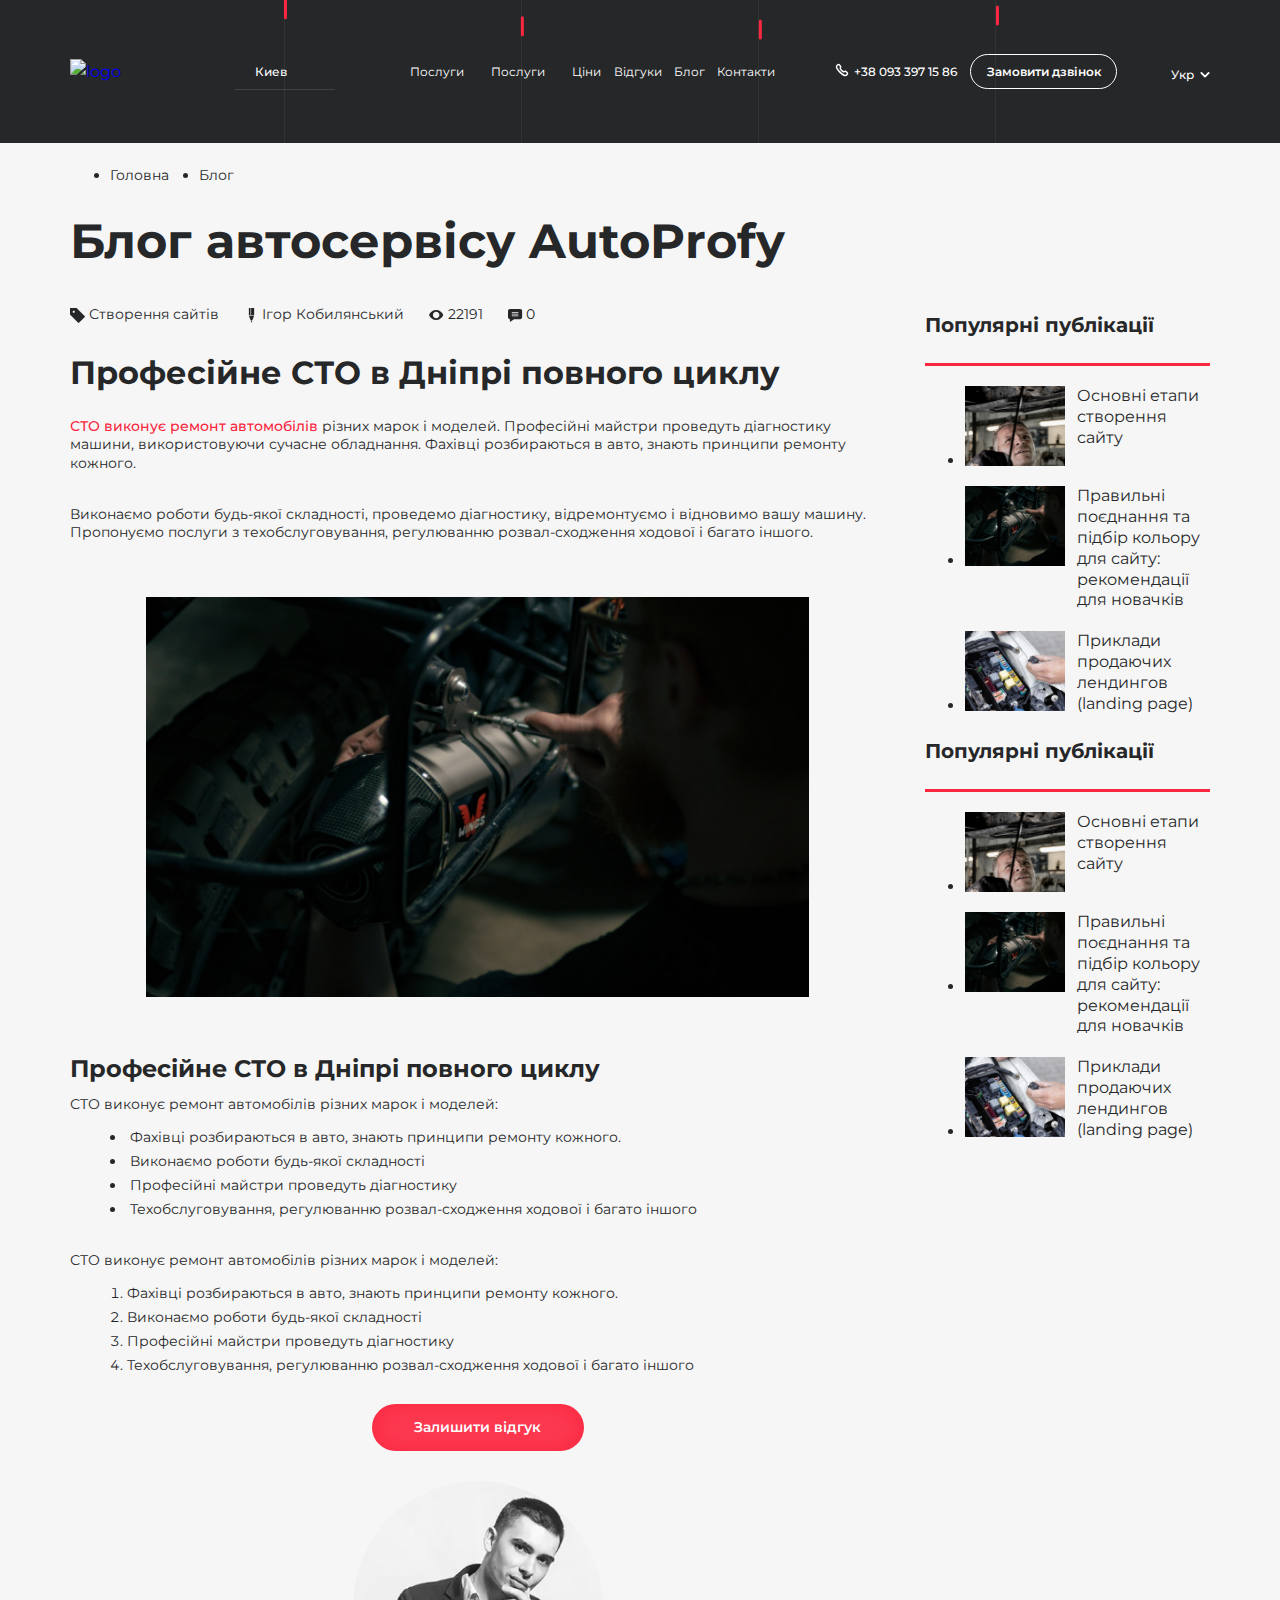
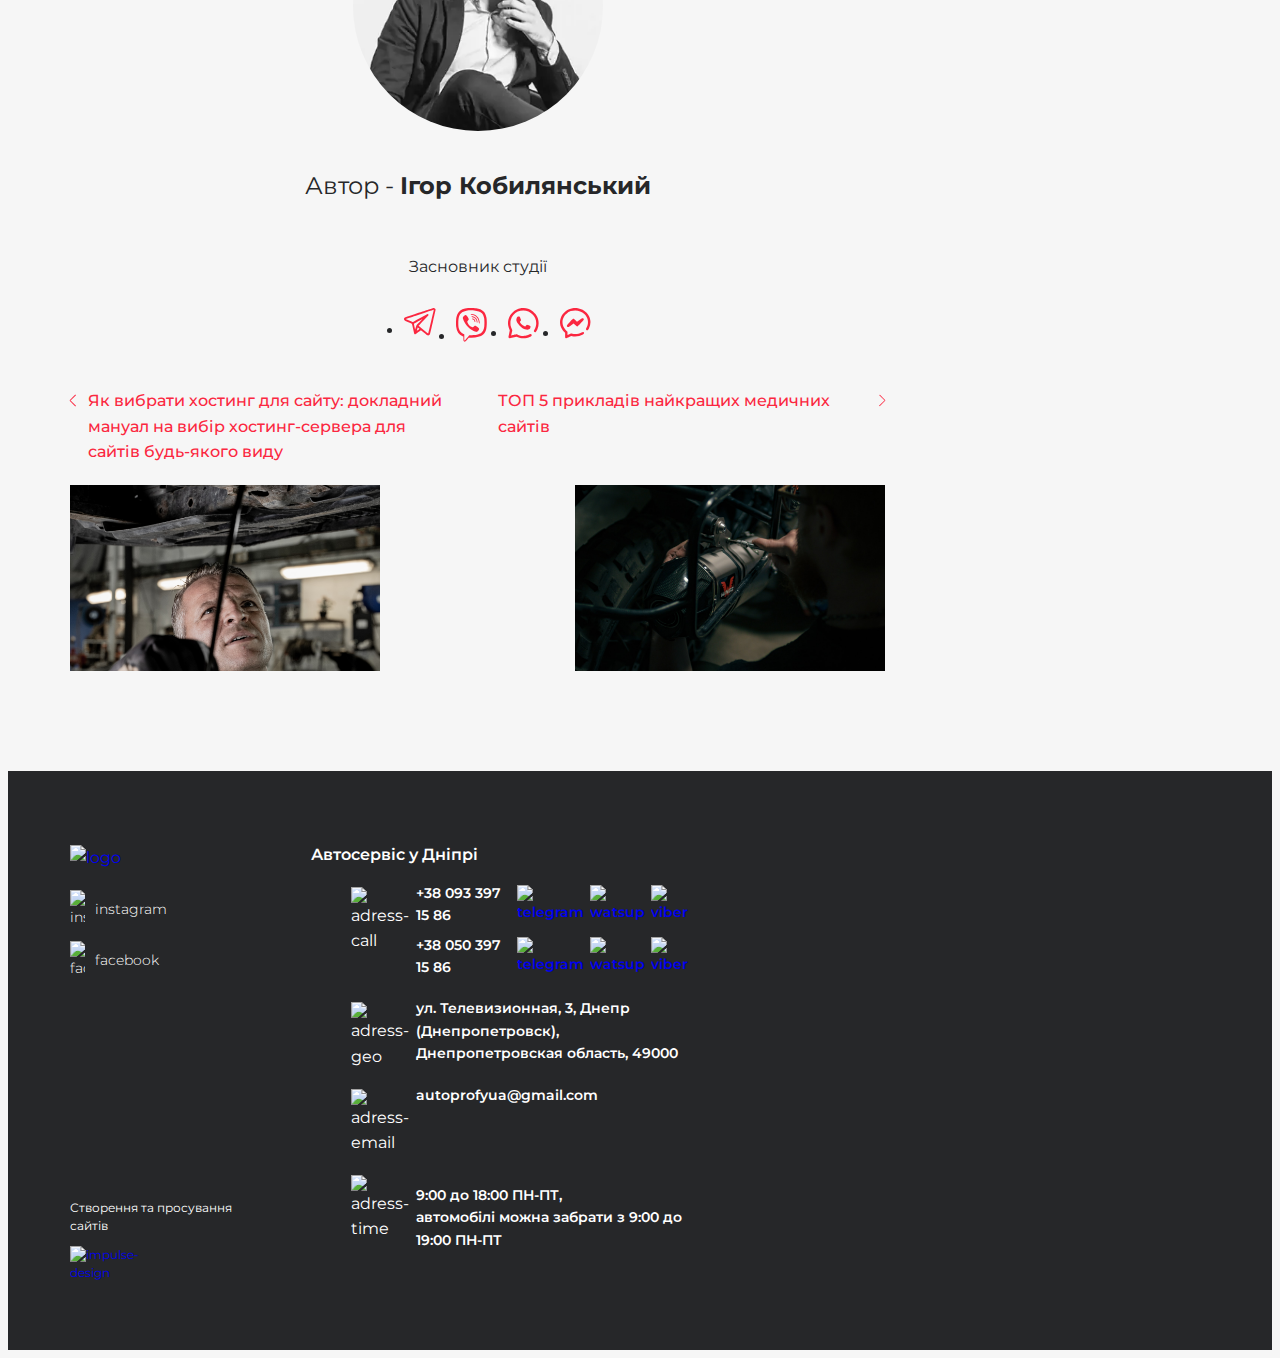
==== commit 5a1ce0ea: "add services page" ====
--- a/article.html
+++ b/article.html
@@ -15,13 +15,28 @@
 
     <link rel="stylesheet" href="css/styles.css">
 
-    <script src="https://ajax.googleapis.com/ajax/libs/jquery/3.6.0/jquery.min.js" defer></script>
+    <!-- <script src="https://ajax.googleapis.com/ajax/libs/jquery/3.6.0/jquery.min.js" defer></script> -->
     <script src="https://unpkg.com/swiper/swiper-bundle.min.js" defer></script>
     <script src="https://cdnjs.cloudflare.com/ajax/libs/gsap/3.11.3/gsap.min.js" defer></script>
     <script src="js/script.js" defer></script>
 </head>
 <body>
     <header class="header _dark">
+        <div class="lines" aria-hidden="true">
+            <div class="lines-line">
+                <div class="lines-line__item"></div>
+            </div>
+            <div class="lines-line">
+                <div class="lines-line__item"></div>
+            </div>
+            <div class="lines-line">
+                <div class="lines-line__item"></div>
+            </div>
+            <div class="lines-line">
+                <div class="lines-line__item"></div>
+            </div>
+        </div>
+
         <div class="_container">
             <div class="header__wrapper">
 
--- a/css/styles.css
+++ b/css/styles.css
@@ -260,6 +260,10 @@
   min-height: 35rem;
 }
 
+.blog .blog__bg .lines {
+  z-index: 1;
+}
+
 .banner-inner .lines {
   z-index: 1;
 }
@@ -295,6 +299,43 @@
   opacity: 0;
   -webkit-transition: opacity 1s ease;
   transition: opacity 1s ease;
+}
+
+.hover-table {
+  position: absolute;
+  top: 0;
+  left: 0;
+  z-index: 2;
+  width: 100%;
+  height: 100%;
+  margin: 0 !important;
+  background-color: var(--color-button);
+  will-change: transform;
+  overflow: hidden;
+}
+.hover-table__content {
+  display: -webkit-box;
+  display: -ms-flexbox;
+  display: flex;
+  color: var(--color-text-secondary);
+}
+@media (min-width: 1200px) {
+  .hover-table__content {
+    padding: 0.9375rem 2.5rem 0.75rem;
+  }
+}
+@media (max-width: 1199px) {
+  .hover-table__content {
+    padding: 0.9375rem 1.5625rem 0.75rem;
+  }
+}
+.hover-table__content > * + * {
+  margin-left: 0.9375rem;
+}
+@media (max-width: 899px) {
+  .hover-table__content > * + * {
+    margin-left: 1.25rem;
+  }
 }
 
 html, body {
@@ -3088,12 +3129,30 @@
     margin-bottom: 3.75rem;
   }
 }
+@media (min-width: 1200px) {
+  .services._services-section {
+    margin-top: 8.9375rem;
+  }
+}
+@media (min-width: 900px) and (max-width: 1199px) {
+  .services._services-section {
+    margin-top: 7.125rem;
+  }
+}
+@media (max-width: 899px) {
+  .services._services-section {
+    margin-top: 6.75rem;
+  }
+}
 .services.labeled {
   margin-bottom: 0;
 }
 .services__header {
   margin-bottom: 1.875rem;
   text-align: center;
+}
+.services__breadcrumbs {
+  margin-bottom: 1.875rem;
 }
 .services__title {
   margin: 0;
@@ -3571,6 +3630,22 @@
     padding: 3.75rem 0;
   }
 }
+@media (min-width: 1200px) {
+  .price._price-section {
+    margin-top: 8.9375rem;
+  }
+}
+@media (min-width: 900px) and (max-width: 1199px) {
+  .price._price-section {
+    margin-top: 7.125rem;
+  }
+}
+@media (max-width: 899px) {
+  .price._price-section {
+    padding: 0;
+    margin-top: 6.75rem;
+  }
+}
 @media (min-width: 1200px) and (min-width: 1440px) {
   .price__container {
     position: relative;
@@ -3626,6 +3701,9 @@
   .price__header {
     max-width: 59.24%;
   }
+}
+.price__breadcrumbs {
+  margin-bottom: 1.875rem;
 }
 .price__title {
   margin: 0;
@@ -3718,6 +3796,15 @@
     margin-top: 1.5625rem;
   }
 }
+@media (min-width: 900px) {
+  .price._price-section .price__list__container {
+    -webkit-box-flex: unset;
+        -ms-flex: unset;
+            flex: unset;
+    width: 100%;
+  }
+}
+
 .price__description {
   font-weight: 500;
   line-height: 173.9%;
@@ -3756,6 +3843,7 @@
   }
 }
 .price-list__row {
+  position: relative;
   display: -webkit-box;
   display: -ms-flexbox;
   display: flex;
@@ -3765,6 +3853,7 @@
   line-height: 143.4%;
   color: var(--color-text-primary);
   background-color: var(--color-text-secondary);
+  overflow: hidden;
 }
 @media (min-width: 1200px) {
   .price-list__row {
@@ -6229,13 +6318,19 @@
 }
 @media (min-width: 1200px) {
   .blog__bg {
-    height: calc(var(--vh, 1vh) * 100);
+    height: calc(var(--vh, 1vh) * 65);
     min-height: 37.5rem;
   }
 }
-@media (max-width: 1199px) {
+@media (min-width: 900px) and (max-width: 1199px) {
   .blog__bg {
-    height: calc(var(--vh, 1vh) * 80);
+    height: calc(var(--vh, 1vh) * 70);
+    min-height: 35rem;
+  }
+}
+@media (max-width: 899px) {
+  .blog__bg {
+    height: calc(var(--vh, 1vh) * 72);
     min-height: 35rem;
   }
 }
@@ -6707,7 +6802,7 @@
 }
 @media (max-width: 899px) {
   .article {
-    padding-top: 5.75rem;
+    padding-top: 6.75rem;
   }
 }
 @media (min-width: 900px) {
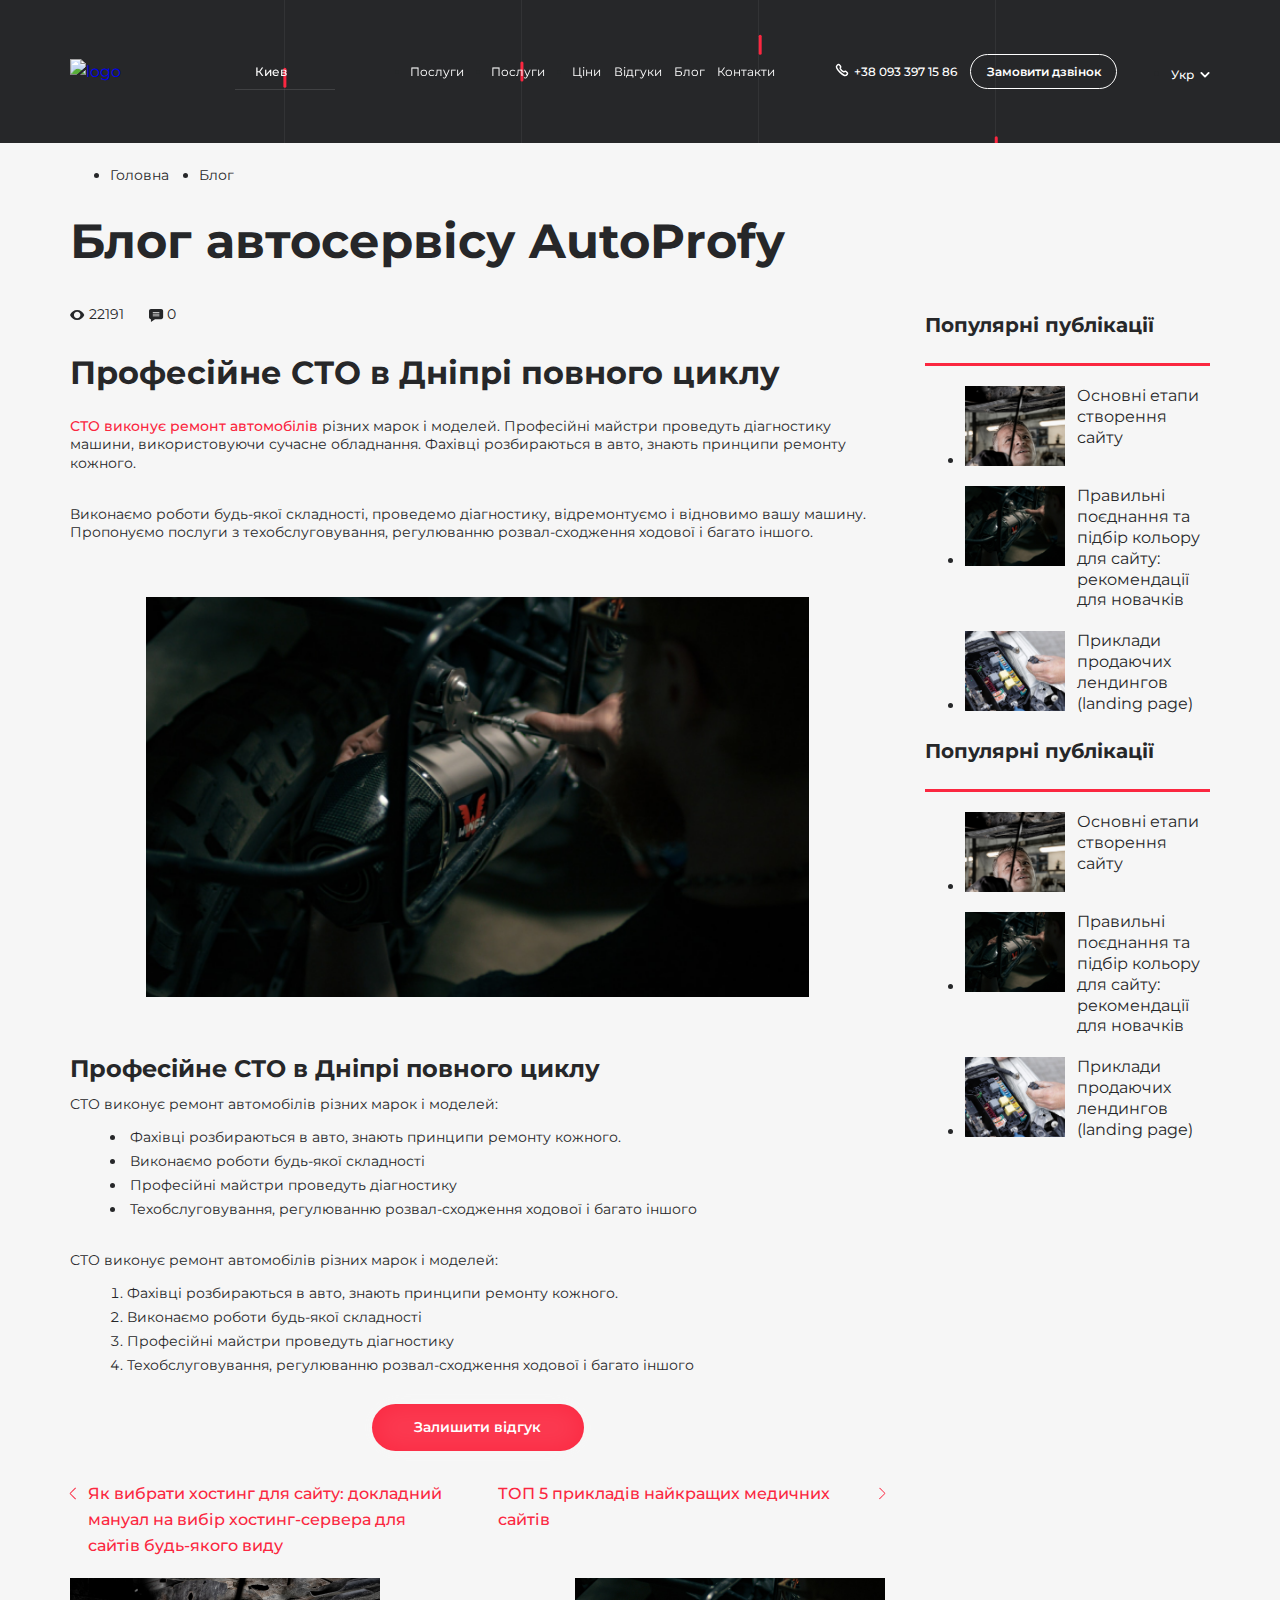
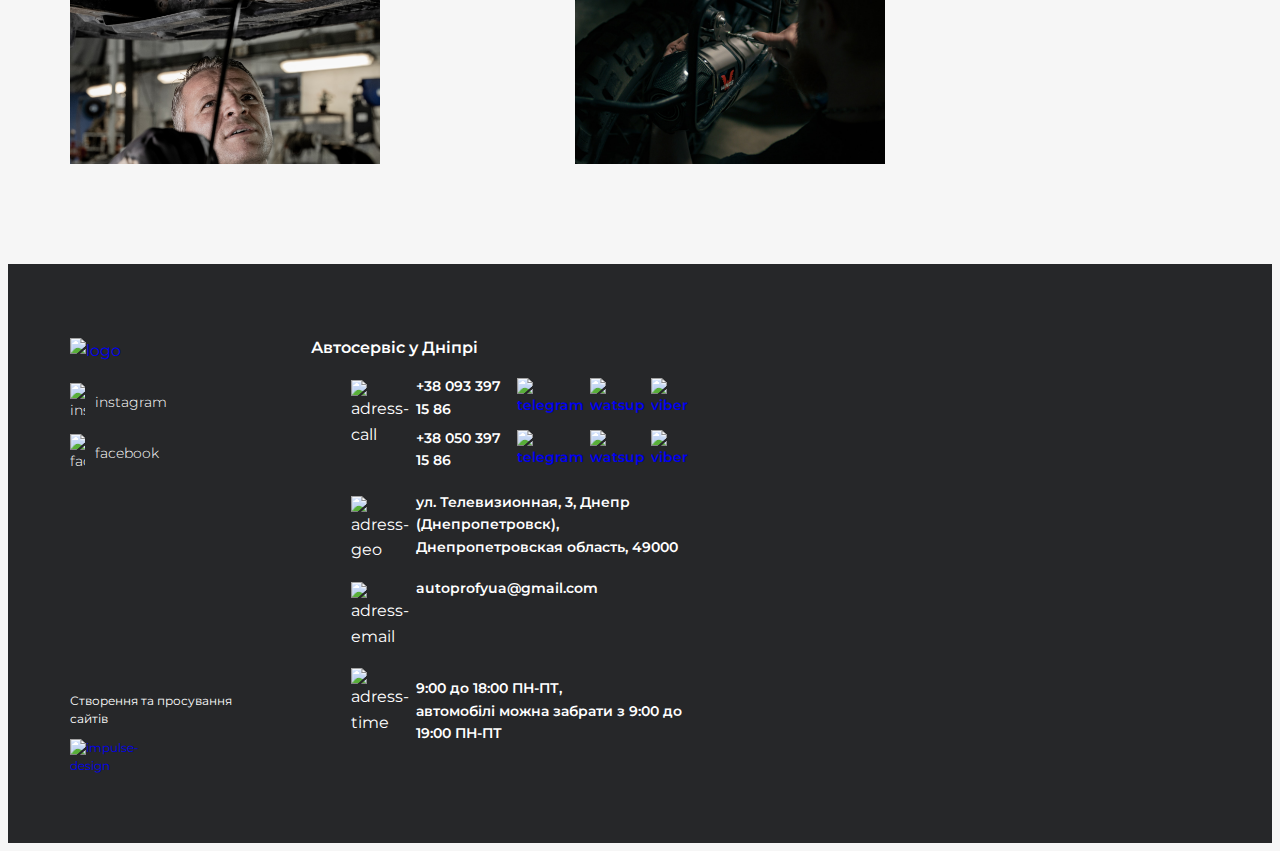
==== commit 65d8f652: "after review #2" ====
--- a/article.html
+++ b/article.html
@@ -1,5 +1,6 @@
 <!DOCTYPE html>
 <html lang="en">
+
 <head>
     <meta charset="UTF-8">
     <meta http-equiv="X-UA-Compatible" content="IE=edge">
@@ -8,10 +9,7 @@
 
     <link rel="stylesheet" href="css/reset.css">
 
-    <link
-      rel="stylesheet"
-      href="https://unpkg.com/swiper/swiper-bundle.min.css"
-    />
+    <link rel="stylesheet" href="https://unpkg.com/swiper/swiper-bundle.min.css" />
 
     <link rel="stylesheet" href="css/styles.css">
 
@@ -20,6 +18,7 @@
     <script src="https://cdnjs.cloudflare.com/ajax/libs/gsap/3.11.3/gsap.min.js" defer></script>
     <script src="js/script.js" defer></script>
 </head>
+
 <body>
     <header class="header _dark">
         <div class="lines" aria-hidden="true">
@@ -64,42 +63,58 @@
                                     <div class="custom-select-wrapper custom-select-wrapper_desktop">
                                         <div class="custom-select">
                                             <a href="#" class="custom-select__additional">
-                                                <svg width="14" height="14" viewBox="0 0 14 14" fill="none" xmlns="http://www.w3.org/2000/svg">
-                                                    <path fill-rule="evenodd" clip-rule="evenodd" d="M2.47284 6.06157C2.48124 3.5879 4.49337 1.5894 6.96704 1.5978C9.44072 1.60621 11.4392 3.61833 11.4308 6.09201V6.14273C11.4004 7.7507 10.5025 9.23694 9.40182 10.3985C8.77232 11.0522 8.06934 11.631 7.3069 12.1232C7.10303 12.2995 6.80062 12.2995 6.59675 12.1232C5.46013 11.3834 4.46255 10.4493 3.64965 9.36375C2.92513 8.41712 2.51377 7.26816 2.47284 6.07679L2.47284 6.06157Z" stroke="white" stroke-opacity="0.87" stroke-width="1.5" stroke-linecap="round" stroke-linejoin="round"/>
-                                                    <circle cx="6.95183" cy="6.14779" r="1.43551" stroke="white" stroke-opacity="0.87" stroke-width="1.5" stroke-linecap="round" stroke-linejoin="round"/>
-                                                </svg>                                                
+                                                <svg width="14" height="14" viewBox="0 0 14 14" fill="none"
+                                                    xmlns="http://www.w3.org/2000/svg">
+                                                    <path fill-rule="evenodd" clip-rule="evenodd"
+                                                        d="M2.47284 6.06157C2.48124 3.5879 4.49337 1.5894 6.96704 1.5978C9.44072 1.60621 11.4392 3.61833 11.4308 6.09201V6.14273C11.4004 7.7507 10.5025 9.23694 9.40182 10.3985C8.77232 11.0522 8.06934 11.631 7.3069 12.1232C7.10303 12.2995 6.80062 12.2995 6.59675 12.1232C5.46013 11.3834 4.46255 10.4493 3.64965 9.36375C2.92513 8.41712 2.51377 7.26816 2.47284 6.07679L2.47284 6.06157Z"
+                                                        stroke="white" stroke-opacity="0.87" stroke-width="1.5"
+                                                        stroke-linecap="round" stroke-linejoin="round" />
+                                                    <circle cx="6.95183" cy="6.14779" r="1.43551" stroke="white"
+                                                        stroke-opacity="0.87" stroke-width="1.5" stroke-linecap="round"
+                                                        stroke-linejoin="round" />
+                                                </svg>
                                             </a>
                                             <div class="custom-select__trigger">
                                                 <span>Киев</span>
                                             </div>
                                             <div class="custom-options">
                                                 <a href="#" class="custom-options__back">
-                                                    <svg width="10" height="16" viewBox="0 0 10 16" fill="none" xmlns="http://www.w3.org/2000/svg">
-                                                        <path d="M8.5 1L1.5 8L8.5 15" stroke="#262729" stroke-width="1.5" stroke-linecap="round" stroke-linejoin="round"/>
+                                                    <svg width="10" height="16" viewBox="0 0 10 16" fill="none"
+                                                        xmlns="http://www.w3.org/2000/svg">
+                                                        <path d="M8.5 1L1.5 8L8.5 15" stroke="#262729"
+                                                            stroke-width="1.5" stroke-linecap="round"
+                                                            stroke-linejoin="round" />
                                                     </svg>
                                                     Назад
                                                 </a>
 
                                                 <a href="#" class="custom-option selected" data-value="Kiev">Киев</a>
-                                                <a href="#" target="_blank" rel="dofollow" class="custom-option" data-value="Lviv">Львів</a>
+                                                <a href="#" target="_blank" rel="dofollow" class="custom-option"
+                                                    data-value="Lviv">Львів</a>
                                             </div>
                                         </div>
                                     </div>
 
                                     <ul class="slimmenu">
-                            
+
                                         <li class="level1 active has-submenu">
                                             <a href="#">Послуги</a>
                                             <a href="#" class="has-submenu__additional">
-                                                <svg width="8" height="8" viewBox="0 0 8 8" fill="none" xmlns="http://www.w3.org/2000/svg">
-                                                    <path fill-rule="evenodd" clip-rule="evenodd" d="M4.5 0H3.5V3.5H0V4.5H3.5V8H4.5V4.5H8V3.5H4.5V0Z" fill="#fff"/>
+                                                <svg width="8" height="8" viewBox="0 0 8 8" fill="none"
+                                                    xmlns="http://www.w3.org/2000/svg">
+                                                    <path fill-rule="evenodd" clip-rule="evenodd"
+                                                        d="M4.5 0H3.5V3.5H0V4.5H3.5V8H4.5V4.5H8V3.5H4.5V0Z"
+                                                        fill="#fff" />
                                                 </svg>
                                             </a>
                                             <ul class="slimmenu-submenu _level1">
                                                 <li class="sub-toggle-back__container">
                                                     <a href="#" class="sub-toggle-back">
-                                                        <svg width="10" height="16" viewBox="0 0 10 16" fill="none" xmlns="http://www.w3.org/2000/svg">
-                                                            <path d="M8.5 1L1.5 8L8.5 15" stroke="#262729" stroke-width="1.5" stroke-linecap="round" stroke-linejoin="round"/>
+                                                        <svg width="10" height="16" viewBox="0 0 10 16" fill="none"
+                                                            xmlns="http://www.w3.org/2000/svg">
+                                                            <path d="M8.5 1L1.5 8L8.5 15" stroke="#262729"
+                                                                stroke-width="1.5" stroke-linecap="round"
+                                                                stroke-linejoin="round" />
                                                         </svg>
 
                                                         Назад
@@ -108,23 +123,30 @@
                                                 <li class="level2 has-submenu">
                                                     <a href="#" class="has-submenu__additional__desk">
                                                         <span>
-                                                            <img src="./assets/img/services/label-service-1.svg" alt="service-1">
+                                                            <img src="./assets/img/services/label-service-1.svg"
+                                                                alt="service-1">
                                                         </span>
                                                         Заміна масла і рідин
                                                     </a>
                                                     <a href="#" class="has-submenu__additional">
-                                                        <svg width="8" height="8" viewBox="0 0 8 8" fill="none" xmlns="http://www.w3.org/2000/svg">
-                                                            <path fill-rule="evenodd" clip-rule="evenodd" d="M4.5 0H3.5V3.5H0V4.5H3.5V8H4.5V4.5H8V3.5H4.5V0Z" fill="#262729"/>
+                                                        <svg width="8" height="8" viewBox="0 0 8 8" fill="none"
+                                                            xmlns="http://www.w3.org/2000/svg">
+                                                            <path fill-rule="evenodd" clip-rule="evenodd"
+                                                                d="M4.5 0H3.5V3.5H0V4.5H3.5V8H4.5V4.5H8V3.5H4.5V0Z"
+                                                                fill="#262729" />
                                                         </svg>
                                                     </a>
 
                                                     <ul class="slimmenu-submenu _level2">
                                                         <li class="sub-toggle-back__container">
                                                             <a href="#" class="sub-toggle-back">
-                                                                <svg width="10" height="16" viewBox="0 0 10 16" fill="none" xmlns="http://www.w3.org/2000/svg">
-                                                                    <path d="M8.5 1L1.5 8L8.5 15" stroke="#262729" stroke-width="1.5" stroke-linecap="round" stroke-linejoin="round"/>
+                                                                <svg width="10" height="16" viewBox="0 0 10 16"
+                                                                    fill="none" xmlns="http://www.w3.org/2000/svg">
+                                                                    <path d="M8.5 1L1.5 8L8.5 15" stroke="#262729"
+                                                                        stroke-width="1.5" stroke-linecap="round"
+                                                                        stroke-linejoin="round" />
                                                                 </svg>
-        
+
                                                                 Назад
                                                             </a>
                                                         </li>
@@ -153,44 +175,111 @@
                                                 <li class="level2 has-submenu">
                                                     <a href="#" class="has-submenu__additional__desk">
                                                         <span>
-                                                            <svg width="38" height="40" viewBox="0 0 38 40" fill="none" xmlns="http://www.w3.org/2000/svg">
-                                                                <path d="M33.4375 31.8125H4.5625C4.38845 31.8125 4.22153 31.7434 4.09846 31.6203C3.97539 31.4972 3.90625 31.3303 3.90625 31.1562V23.2812C3.90626 23.1732 3.93293 23.0669 3.98391 22.9716C4.03489 22.8764 4.10859 22.7952 4.19848 22.7352L6.16723 21.4227C6.27504 21.3509 6.40169 21.3125 6.53125 21.3125H31.4688C31.5983 21.3125 31.725 21.3509 31.8328 21.4227L33.8015 22.7352C33.8914 22.7952 33.9651 22.8764 34.0161 22.9716C34.0671 23.0669 34.0937 23.1732 34.0938 23.2812V31.1562C34.0938 31.3303 34.0246 31.4972 33.9015 31.6203C33.7785 31.7434 33.6115 31.8125 33.4375 31.8125ZM5.21875 30.5H32.7812V23.6325L31.2701 22.625H6.7299L5.21875 23.6325V30.5Z" fill="#262729" stroke="#262729" stroke-width="0.4"/>
-                                                                <path d="M22.8484 29.1875H15.1516C14.8525 29.189 14.5619 29.0877 14.3286 28.9006C14.0953 28.7134 13.9333 28.4518 13.8698 28.1596L13.2866 25.5346C13.244 25.3427 13.245 25.1436 13.2896 24.9522C13.3342 24.7607 13.4213 24.5818 13.5443 24.4285C13.6674 24.2752 13.8233 24.1515 14.0005 24.0665C14.1778 23.9815 14.3718 23.9374 14.5684 23.9375H23.4316C23.6282 23.9374 23.8222 23.9815 23.9995 24.0665C24.1767 24.1515 24.3326 24.2752 24.4557 24.4285C24.5787 24.5818 24.6658 24.7607 24.7104 24.9522C24.755 25.1436 24.756 25.3427 24.7134 25.5346L24.1302 28.1596C24.0667 28.4518 23.9047 28.7134 23.6714 28.9006C23.4381 29.0877 23.1475 29.189 22.8484 29.1875ZM23.4316 25.25H14.5684L15.1516 27.875H22.8484H22.849L23.4316 25.25ZM10.4688 29.1875H7.84375C7.49578 29.1871 7.16217 29.0487 6.91611 28.8026C6.67006 28.5566 6.53165 28.223 6.53125 27.875V25.25C6.53165 24.902 6.67006 24.5684 6.91611 24.3224C7.16217 24.0763 7.49578 23.9379 7.84375 23.9375H10.4688C10.8167 23.9379 11.1503 24.0763 11.3964 24.3224C11.6424 24.5684 11.7809 24.902 11.7812 25.25V27.875C11.7809 28.223 11.6424 28.5566 11.3964 28.8026C11.1503 29.0487 10.8167 29.1871 10.4688 29.1875ZM7.84375 25.25V27.875H10.4694L10.4688 25.25H7.84375ZM30.1562 29.1875H27.5312C27.1833 29.1871 26.8497 29.0487 26.6036 28.8026C26.3576 28.5566 26.2191 28.223 26.2188 27.875V25.25C26.2191 24.902 26.3576 24.5684 26.6036 24.3224C26.8497 24.0763 27.1833 23.9379 27.5312 23.9375H30.1562C30.5042 23.9379 30.8378 24.0763 31.0839 24.3224C31.3299 24.5684 31.4684 24.902 31.4688 25.25V27.875C31.4684 28.223 31.3299 28.5566 31.0839 28.8026C30.8378 29.0487 30.5042 29.1871 30.1562 29.1875ZM27.5312 25.25V27.875H30.1569L30.1562 25.25H27.5312ZM34.0938 34.4375H3.90625C3.55828 34.4371 3.22467 34.2987 2.97861 34.0526C2.73256 33.8066 2.59415 33.473 2.59375 33.125V31.8125C2.59415 31.4645 2.73256 31.1309 2.97861 30.8849C3.22467 30.6388 3.55828 30.5004 3.90625 30.5H34.0938C34.4417 30.5004 34.7753 30.6388 35.0214 30.8849C35.2674 31.1309 35.4058 31.4645 35.4062 31.8125V33.125C35.4058 33.473 35.2674 33.8066 35.0214 34.0526C34.7753 34.2987 34.4417 34.4371 34.0938 34.4375ZM3.90625 31.8125V33.125H34.0944L34.0938 31.8125H3.90625Z" fill="#262729" stroke="#262729" stroke-width="0.4"/>
-                                                                <path d="M22.9375 34.4375H15.0625C14.8885 34.4375 14.7215 34.3684 14.5985 34.2453C14.4754 34.1222 14.4062 33.9553 14.4062 33.7812V31.1562C14.4062 30.9822 14.4754 30.8153 14.5985 30.6922C14.7215 30.5691 14.8885 30.5 15.0625 30.5H22.9375C23.1115 30.5 23.2785 30.5691 23.4015 30.6922C23.5246 30.8153 23.5938 30.9822 23.5938 31.1562V33.7812C23.5938 33.9553 23.5246 34.1222 23.4015 34.2453C23.2785 34.3684 23.1115 34.4375 22.9375 34.4375ZM15.7188 33.125H22.2812V31.8125H15.7188V33.125ZM10.8879 39.6875H6.1121C5.52724 39.6868 4.96653 39.4541 4.553 39.0405C4.13947 38.6269 3.90688 38.0662 3.90625 37.4813V33.7812C3.90625 33.6072 3.97539 33.4403 4.09846 33.3172C4.22153 33.1941 4.38845 33.125 4.5625 33.125H12.4375C12.6115 33.125 12.7785 33.1941 12.9015 33.3172C13.0246 33.4403 13.0938 33.6072 13.0938 33.7812V37.4813C13.0931 38.0662 12.8605 38.6269 12.447 39.0405C12.0335 39.4541 11.4728 39.6868 10.8879 39.6875ZM5.21875 34.4375V37.4813C5.21892 37.7182 5.31309 37.9454 5.48058 38.1129C5.64807 38.2805 5.87519 38.3747 6.1121 38.375H10.8879C11.1248 38.3747 11.3519 38.2805 11.5194 38.1129C11.6869 37.9454 11.7811 37.7182 11.7812 37.4813V34.4375H5.21875Z" fill="#262729" stroke="#262729" stroke-width="0.4"/>
-                                                                <path d="M7.1875 39.6875C7.01345 39.6875 6.84653 39.6184 6.72346 39.4953C6.60039 39.3722 6.53125 39.2053 6.53125 39.0312V33.7812C6.53125 33.6072 6.60039 33.4403 6.72346 33.3172C6.84653 33.1941 7.01345 33.125 7.1875 33.125C7.36155 33.125 7.52847 33.1941 7.65154 33.3172C7.77461 33.4403 7.84375 33.6072 7.84375 33.7812V39.0312C7.84375 39.2053 7.77461 39.3722 7.65154 39.4953C7.52847 39.6184 7.36155 39.6875 7.1875 39.6875ZM9.8125 39.6875C9.63845 39.6875 9.47153 39.6184 9.34846 39.4953C9.22539 39.3722 9.15625 39.2053 9.15625 39.0312V33.7812C9.15625 33.6072 9.22539 33.4403 9.34846 33.3172C9.47153 33.1941 9.63845 33.125 9.8125 33.125C9.98655 33.125 10.1535 33.1941 10.2765 33.3172C10.3996 33.4403 10.4688 33.6072 10.4688 33.7812V39.0312C10.4688 39.2053 10.3996 39.3722 10.2765 39.4953C10.1535 39.6184 9.98655 39.6875 9.8125 39.6875ZM31.8879 39.6875H27.1121C26.5272 39.6868 25.9665 39.4541 25.553 39.0405C25.1395 38.6269 24.9069 38.0662 24.9062 37.4813V33.7812C24.9062 33.6072 24.9754 33.4403 25.0985 33.3172C25.2215 33.1941 25.3885 33.125 25.5625 33.125H33.4375C33.6115 33.125 33.7785 33.1941 33.9015 33.3172C34.0246 33.4403 34.0938 33.6072 34.0938 33.7812V37.4813C34.0931 38.0662 33.8605 38.6269 33.447 39.0405C33.0335 39.4541 32.4728 39.6868 31.8879 39.6875ZM26.2188 34.4375V37.4813C26.2189 37.7182 26.3131 37.9454 26.4806 38.1129C26.6481 38.2805 26.8752 38.3747 27.1121 38.375H31.8879C32.1248 38.3747 32.3519 38.2805 32.5194 38.1129C32.6869 37.9454 32.7811 37.7182 32.7812 37.4813V34.4375H26.2188Z" fill="#262729" stroke="#262729" stroke-width="0.4"/>
-                                                                <path d="M28.1875 39.6875C28.0134 39.6875 27.8465 39.6184 27.7234 39.4953C27.6004 39.3722 27.5312 39.2053 27.5312 39.0312V33.7812C27.5312 33.6072 27.6004 33.4403 27.7234 33.3172C27.8465 33.1941 28.0134 33.125 28.1875 33.125C28.3615 33.125 28.5285 33.1941 28.6515 33.3172C28.7746 33.4403 28.8437 33.6072 28.8437 33.7812V39.0312C28.8437 39.2053 28.7746 39.3722 28.6515 39.4953C28.5285 39.6184 28.3615 39.6875 28.1875 39.6875ZM30.8125 39.6875C30.6384 39.6875 30.4715 39.6184 30.3484 39.4953C30.2254 39.3722 30.1562 39.2053 30.1562 39.0312V33.7812C30.1562 33.6072 30.2254 33.4403 30.3484 33.3172C30.4715 33.1941 30.6384 33.125 30.8125 33.125C30.9865 33.125 31.1535 33.1941 31.2765 33.3172C31.3996 33.4403 31.4687 33.6072 31.4687 33.7812V39.0312C31.4687 39.2053 31.3996 39.3722 31.2765 39.4953C31.1535 39.6184 30.9865 39.6875 30.8125 39.6875ZM31.4687 22.625H6.53124C6.4358 22.625 6.3415 22.6042 6.25492 22.5641C6.16834 22.5239 6.09156 22.4653 6.02994 22.3925C5.96832 22.3196 5.92333 22.2341 5.89812 22.1421C5.87291 22.05 5.86809 21.9536 5.88398 21.8595L7.11773 14.5489C7.16634 14.2396 7.32363 13.9578 7.56134 13.7541C7.79906 13.5504 8.10162 13.4382 8.41467 13.4375H10.6886C10.8626 13.4375 11.0295 13.5066 11.1526 13.6297C11.2757 13.7528 11.3448 13.9197 11.3448 14.0938C11.3448 14.2678 11.2757 14.4347 11.1526 14.5578C11.0295 14.6809 10.8626 14.75 10.6886 14.75H8.41467L7.30732 21.3125H30.6927L29.5878 14.7673L27.2916 14.75C27.1175 14.75 26.9506 14.6809 26.8275 14.5578C26.7045 14.4347 26.6353 14.2678 26.6353 14.0938C26.6353 13.9197 26.7045 13.7528 26.8275 13.6297C26.9506 13.5066 27.1175 13.4375 27.2916 13.4375H29.5853C29.9009 13.4391 30.2054 13.5536 30.4438 13.7605C30.6822 13.9673 30.8386 14.2526 30.8847 14.5648L32.1157 21.8595C32.1316 21.9536 32.1268 22.05 32.1016 22.142C32.0764 22.2341 32.0314 22.3195 31.9699 22.3924C31.9083 22.4652 31.8315 22.5238 31.745 22.564C31.6584 22.6042 31.5642 22.625 31.4687 22.625Z" fill="#262729" stroke="#262729" stroke-width="0.4"/>
-                                                                <path d="M6.53125 22.6251H2.59952C2.07602 22.6246 1.57411 22.4163 1.20394 22.0462C0.833764 21.676 0.625556 21.1741 0.625 20.6506V19.5666C0.625347 19.1596 0.787161 18.7694 1.07493 18.4815C1.36269 18.1937 1.7529 18.0318 2.1599 18.0314H4.48047C5.19815 18.0322 5.88619 18.3177 6.39367 18.8252C6.90115 19.3327 7.18663 20.0207 7.1875 20.7384V21.9689C7.1875 22.1429 7.11836 22.3098 6.99529 22.4329C6.87222 22.556 6.7053 22.6251 6.53125 22.6251ZM2.1599 19.3439C2.10092 19.3441 2.04441 19.3676 2.00274 19.4093C1.96106 19.4511 1.9376 19.5076 1.9375 19.5666V20.6506C1.93771 20.8261 2.00752 20.9944 2.13163 21.1185C2.25574 21.2426 2.42401 21.3124 2.59952 21.3126H5.875V20.7384C5.87462 20.3687 5.72757 20.0142 5.46613 19.7527C5.20469 19.4913 4.8502 19.3442 4.48047 19.3439H2.1599ZM35.4005 22.6251H31.4688C31.2947 22.6251 31.1278 22.556 31.0047 22.4329C30.8816 22.3098 30.8125 22.1429 30.8125 21.9689V20.7384C30.8134 20.0207 31.0989 19.3327 31.6063 18.8252C32.1138 18.3177 32.8018 18.0322 33.5195 18.0314H35.8401C36.2471 18.0318 36.6373 18.1937 36.9251 18.4815C37.2128 18.7694 37.3747 19.1596 37.375 19.5666V20.6506C37.3744 21.1741 37.1662 21.676 36.7961 22.0462C36.4259 22.4163 35.924 22.6246 35.4005 22.6251ZM32.125 21.3126H35.4005C35.576 21.3124 35.7443 21.2426 35.8684 21.1185C35.9925 20.9944 36.0623 20.8261 36.0625 20.6506V19.5666C36.0624 19.5076 36.0389 19.4511 35.9973 19.4093C35.9556 19.3676 35.8991 19.3441 35.8401 19.3439H33.5195C33.1498 19.3442 32.7953 19.4913 32.5339 19.7527C32.2724 20.0142 32.1254 20.3687 32.125 20.7384V21.3126ZM19 13.4376C18.8848 13.4378 18.7716 13.4075 18.6719 13.3498L16.3987 12.0373C16.2989 11.9797 16.2161 11.8968 16.1585 11.7971C16.1009 11.6973 16.0705 11.5841 16.0706 11.4689V8.84386C16.0705 8.72865 16.1009 8.61546 16.1585 8.51567C16.2161 8.41589 16.2989 8.33303 16.3987 8.27542L18.6719 6.96292C18.7716 6.90532 18.8848 6.875 19 6.875C19.1152 6.875 19.2284 6.90532 19.3281 6.96292L21.6013 8.27542C21.7011 8.33303 21.7839 8.41589 21.8415 8.51567C21.8991 8.61546 21.9295 8.72865 21.9294 8.84386V11.4689C21.9295 11.5841 21.8991 11.6973 21.8415 11.7971C21.7839 11.8968 21.7011 11.9797 21.6013 12.0373L19.3281 13.3498C19.2284 13.4075 19.1152 13.4378 19 13.4376ZM17.3831 11.0901L19 12.0235L20.6169 11.0901V9.22259L19 8.2892L17.3831 9.22259V11.0901Z" fill="#262729" stroke="#262729" stroke-width="0.4"/>
-                                                                <path d="M19 8.1875C18.826 8.1875 18.659 8.11836 18.536 7.99529C18.4129 7.87222 18.3438 7.7053 18.3438 7.53125V3.59375C18.3438 3.4197 18.4129 3.25278 18.536 3.12971C18.659 3.00664 18.826 2.9375 19 2.9375C19.174 2.9375 19.341 3.00664 19.464 3.12971C19.5871 3.25278 19.6562 3.4197 19.6562 3.59375V7.53125C19.6562 7.7053 19.5871 7.87222 19.464 7.99529C19.341 8.11836 19.174 8.1875 19 8.1875Z" fill="#262729" stroke="#262729" stroke-width="0.4"/>
-                                                                <path d="M19.0051 6.25404C18.8734 6.25423 18.7446 6.21447 18.636 6.13998L16.6614 4.79224C16.5176 4.69417 16.4187 4.54298 16.3864 4.37195C16.354 4.20092 16.391 4.02405 16.489 3.88025C16.5871 3.73645 16.7383 3.6375 16.9093 3.60517C17.0804 3.57284 17.2572 3.60978 17.401 3.70785L19.3756 5.0556C19.4915 5.13465 19.579 5.24879 19.6253 5.38125C19.6716 5.51371 19.6743 5.65753 19.6328 5.7916C19.5914 5.92566 19.5081 6.04291 19.3951 6.12614C19.2821 6.20937 19.1454 6.2542 19.0051 6.25404Z" fill="#262729" stroke="#262729" stroke-width="0.4"/>
-                                                                <path d="M19.0006 6.25407C18.8604 6.25412 18.7238 6.20926 18.611 6.12604C18.4981 6.04283 18.4148 5.92565 18.3734 5.79167C18.332 5.6577 18.3346 5.51398 18.3808 5.38158C18.427 5.24918 18.5144 5.13506 18.6302 5.05595L20.5989 3.71208C20.67 3.66065 20.7506 3.62398 20.8361 3.60424C20.9216 3.5845 21.0101 3.58209 21.0965 3.59716C21.1829 3.61223 21.2654 3.64446 21.3392 3.69196C21.4129 3.73946 21.4764 3.80127 21.5258 3.87371C21.5753 3.94616 21.6097 4.02779 21.627 4.11376C21.6444 4.19974 21.6444 4.28832 21.6269 4.37428C21.6094 4.46024 21.5749 4.54182 21.5254 4.61422C21.4759 4.68661 21.4123 4.74833 21.3385 4.79575L19.3698 6.13968C19.2612 6.2144 19.1325 6.2543 19.0006 6.25407ZM16.7249 9.50231C16.6102 9.50227 16.4975 9.4721 16.3981 9.41483L12.986 7.44962C12.8352 7.36277 12.725 7.21954 12.6798 7.05146C12.6345 6.88337 12.6579 6.7042 12.7448 6.55335C12.8316 6.4025 12.9749 6.29234 13.1429 6.24709C13.311 6.20184 13.4902 6.22522 13.6411 6.31208L17.053 8.27729C17.1784 8.34942 17.2764 8.46093 17.3318 8.59449C17.3872 8.72804 17.397 8.87617 17.3596 9.01585C17.3222 9.15553 17.2397 9.27894 17.1249 9.36691C17.0101 9.45488 16.8695 9.50248 16.7249 9.50231Z" fill="#262729" stroke="#262729" stroke-width="0.4"/>
-                                                                <path d="M12.9002 9.5704C12.7515 9.57064 12.6071 9.52033 12.4907 9.42773C12.3743 9.33513 12.2928 9.20573 12.2595 9.06074C12.2263 8.91575 12.2433 8.76377 12.3078 8.62972C12.3723 8.49567 12.4804 8.3875 12.6144 8.32294L14.7677 7.28442C14.9245 7.20879 15.1049 7.19854 15.2693 7.25594C15.4337 7.31333 15.5685 7.43366 15.6441 7.59046C15.7197 7.74726 15.73 7.92769 15.6726 8.09204C15.6152 8.2564 15.4949 8.39122 15.3381 8.46685L13.1848 9.50537C13.096 9.54813 12.9988 9.57036 12.9002 9.5704Z" fill="#262729" stroke="#262729" stroke-width="0.4"/>
-                                                                <path d="M15.0494 8.53705C14.8841 8.53688 14.725 8.47436 14.6038 8.36197C14.4826 8.24958 14.4083 8.0956 14.3957 7.9308L14.214 5.55413C14.2007 5.38058 14.2569 5.20888 14.3703 5.0768C14.4836 4.94471 14.6448 4.86306 14.8183 4.84981C14.9919 4.83655 15.1636 4.89278 15.2957 5.00612C15.4278 5.11947 15.5094 5.28064 15.5227 5.45418L15.704 7.83079C15.7106 7.91672 15.7001 8.0031 15.6733 8.085C15.6465 8.16691 15.6038 8.24273 15.5477 8.30813C15.4916 8.37354 15.4231 8.42725 15.3462 8.4662C15.2694 8.50515 15.1856 8.52858 15.0996 8.53514C15.0822 8.53639 15.0657 8.53705 15.0494 8.53705ZM13.3238 14.1053C13.1794 14.1055 13.0388 14.0581 12.9241 13.9703C12.8093 13.8825 12.7267 13.7593 12.6891 13.6198C12.6515 13.4803 12.661 13.3323 12.7161 13.1988C12.7712 13.0652 12.8688 12.9536 12.9938 12.8812L16.3997 10.9054C16.4743 10.8621 16.5566 10.834 16.6421 10.8225C16.7275 10.8111 16.8143 10.8166 16.8976 10.8387C16.9809 10.8608 17.059 10.8992 17.1275 10.9515C17.196 11.0038 17.2535 11.0691 17.2968 11.1436C17.3401 11.2182 17.3682 11.3005 17.3797 11.3859C17.3911 11.4714 17.3856 11.5582 17.3635 11.6415C17.3413 11.7248 17.303 11.8029 17.2507 11.8714C17.1984 11.9399 17.1331 11.9974 17.0586 12.0407L13.6526 14.0165C13.5527 14.0745 13.4393 14.1051 13.3238 14.1053Z" fill="#262729" stroke="#262729" stroke-width="0.4"/>
-                                                                <path d="M14.8792 15.4789C14.8632 15.4789 14.8472 15.4783 14.8305 15.4774C14.7446 15.471 14.6607 15.4478 14.5837 15.4091C14.5068 15.3703 14.4382 15.3168 14.3819 15.2516C14.3256 15.1863 14.2827 15.1106 14.2556 15.0288C14.2286 14.9469 14.2179 14.8606 14.2243 14.7746L14.3992 12.3903C14.4157 12.2196 14.4983 12.0622 14.6294 11.9517C14.7604 11.8412 14.9295 11.7863 15.1005 11.7989C15.2715 11.8114 15.4308 11.8904 15.5443 12.0189C15.6578 12.1474 15.7165 12.3152 15.7079 12.4864L15.5329 14.8708C15.5209 15.036 15.4468 15.1905 15.3256 15.3033C15.2043 15.4161 15.0448 15.4789 14.8792 15.4789Z" fill="#262729" stroke="#262729" stroke-width="0.4"/>
-                                                                <path d="M15.0559 13.0999C14.9581 13.0999 14.8615 13.0779 14.7734 13.0355L12.6232 12.0065C12.5439 11.9703 12.4725 11.9187 12.4134 11.8546C12.3542 11.7906 12.3084 11.7154 12.2787 11.6334C12.2489 11.5514 12.2358 11.4643 12.24 11.3772C12.2443 11.2901 12.2659 11.2048 12.3036 11.1261C12.3412 11.0474 12.3942 10.9771 12.4593 10.9191C12.5245 10.8612 12.6005 10.8168 12.683 10.7885C12.7655 10.7603 12.8529 10.7488 12.9399 10.7547C13.0269 10.7606 13.1118 10.7837 13.1898 10.8228L15.3399 11.8518C15.4741 11.9161 15.5825 12.0241 15.6473 12.1581C15.7121 12.2921 15.7294 12.4441 15.6963 12.5892C15.6633 12.7344 15.582 12.864 15.4656 12.9567C15.3492 13.0495 15.2048 13.1 15.0559 13.0999ZM19.0197 17.3751C18.846 17.3751 18.6793 17.3062 18.5563 17.1836C18.4333 17.0609 18.364 16.8945 18.3634 16.7208L18.3512 12.7833C18.351 12.6971 18.3677 12.6117 18.4005 12.5319C18.4332 12.4522 18.4814 12.3797 18.5422 12.3186C18.603 12.2575 18.6752 12.2089 18.7547 12.1757C18.8343 12.1425 18.9196 12.1253 19.0058 12.1251H19.0077C19.1814 12.1251 19.348 12.194 19.4711 12.3166C19.5941 12.4393 19.6634 12.6057 19.6639 12.7795L19.6761 16.717C19.6764 16.8031 19.6597 16.8885 19.6269 16.9682C19.5942 17.048 19.546 17.1204 19.4853 17.1816C19.4245 17.2427 19.3523 17.2912 19.2728 17.3244C19.1933 17.3576 19.108 17.3749 19.0218 17.3751H19.0197Z" fill="#262729" stroke="#262729" stroke-width="0.4"/>
-                                                                <path d="M20.9861 16.7126C20.8549 16.7127 20.7267 16.6733 20.6182 16.5995L18.6391 15.2578C18.495 15.1601 18.3957 15.0091 18.363 14.8381C18.3302 14.6672 18.3667 14.4902 18.4644 14.3462C18.5622 14.2021 18.7131 14.1028 18.8841 14.0701C19.055 14.0373 19.232 14.0738 19.376 14.1716L21.3551 15.5132C21.4713 15.592 21.5592 15.7061 21.6058 15.8386C21.6524 15.9711 21.6553 16.1151 21.6139 16.2494C21.5726 16.3836 21.4893 16.5011 21.3763 16.5844C21.2632 16.6678 21.1264 16.7127 20.9859 16.7126H20.9861Z" fill="#262729" stroke="#262729" stroke-width="0.4"/>
-                                                                <path d="M17.0498 16.7207C16.9097 16.7209 16.7732 16.6762 16.6603 16.5932C16.5474 16.5101 16.4641 16.3932 16.4225 16.2594C16.3808 16.1256 16.3832 15.982 16.429 15.8496C16.4749 15.7172 16.562 15.6029 16.6775 15.5236L18.6418 14.1739C18.7128 14.1251 18.7927 14.0908 18.877 14.0729C18.9613 14.055 19.0483 14.0538 19.1331 14.0695C19.2178 14.0852 19.2986 14.1175 19.3709 14.1644C19.4432 14.2114 19.5055 14.2721 19.5543 14.3431C19.6032 14.4142 19.6375 14.4941 19.6554 14.5784C19.6733 14.6627 19.6745 14.7497 19.6587 14.8345C19.643 14.9192 19.6108 15 19.5638 15.0723C19.5169 15.1446 19.4562 15.2069 19.3852 15.2557L17.4209 16.6053C17.3118 16.6805 17.1824 16.7208 17.0498 16.7207ZM24.6963 14.071C24.5823 14.0711 24.4702 14.0412 24.3713 13.9845L20.9529 12.0289C20.8768 11.9868 20.8098 11.9301 20.7559 11.8619C20.7019 11.7937 20.662 11.7155 20.6385 11.6317C20.6151 11.548 20.6085 11.4604 20.6191 11.3741C20.6298 11.2878 20.6575 11.2045 20.7007 11.129C20.7438 11.0535 20.8015 10.9873 20.8705 10.9343C20.9394 10.8813 21.0182 10.8425 21.1023 10.8203C21.1863 10.798 21.274 10.7926 21.3601 10.8045C21.4463 10.8164 21.5292 10.8453 21.6041 10.8895L25.0225 12.8451C25.1481 12.9169 25.2465 13.0283 25.3023 13.1619C25.3581 13.2954 25.3681 13.4437 25.3309 13.5835C25.2937 13.7234 25.2113 13.8471 25.0965 13.9352C24.9817 14.0234 24.841 14.0711 24.6963 14.071Z" fill="#262729" stroke="#262729" stroke-width="0.4"/>
-                                                                <path d="M22.9548 13.0809C22.8063 13.081 22.6622 13.0307 22.546 12.9382C22.4298 12.8458 22.3484 12.7167 22.3151 12.572C22.2818 12.4273 22.2985 12.2756 22.3625 12.1416C22.4266 12.0076 22.5342 11.8994 22.6677 11.8345L24.8178 10.7898C24.8955 10.7501 24.9804 10.7263 25.0675 10.7198C25.1546 10.7133 25.242 10.7243 25.3248 10.752C25.4076 10.7798 25.484 10.8238 25.5496 10.8814C25.6152 10.939 25.6686 11.0092 25.7067 11.0877C25.7448 11.1663 25.7669 11.2516 25.7716 11.3388C25.7763 11.426 25.7636 11.5132 25.7342 11.5954C25.7047 11.6776 25.6592 11.7531 25.6003 11.8175C25.5413 11.8819 25.4701 11.9338 25.3908 11.9704L23.2406 13.015C23.1516 13.0584 23.0539 13.0809 22.9548 13.0809Z" fill="#262729" stroke="#262729" stroke-width="0.4"/>
-                                                                <path d="M23.1451 15.4521C22.9802 15.452 22.8213 15.3897 22.7001 15.2777C22.579 15.1657 22.5045 15.0122 22.4914 14.8478L22.3024 12.4717C22.2886 12.2982 22.3444 12.1263 22.4573 11.9938C22.5703 11.8614 22.7313 11.7793 22.9048 11.7655C23.0784 11.7517 23.2503 11.8075 23.3827 11.9204C23.5152 12.0334 23.5973 12.1944 23.6111 12.3679L23.8001 14.7439C23.807 14.8299 23.7968 14.9163 23.7702 14.9983C23.7437 15.0803 23.7012 15.1563 23.6452 15.2219C23.5893 15.2875 23.521 15.3414 23.4442 15.3806C23.3674 15.4197 23.2836 15.4434 23.1977 15.4502C23.1803 15.4513 23.1625 15.4521 23.1451 15.4521ZM21.2674 9.48837C21.1232 9.4884 20.9831 9.44095 20.8686 9.35336C20.7541 9.26577 20.6716 9.14291 20.6339 9.00375C20.5962 8.8646 20.6053 8.71691 20.6599 8.58348C20.7146 8.45006 20.8116 8.33834 20.9361 8.26558L24.3359 6.2799C24.4104 6.23371 24.4934 6.20291 24.58 6.18933C24.6666 6.17574 24.755 6.17964 24.8401 6.20079C24.9251 6.22195 25.0051 6.25993 25.0753 6.31249C25.1454 6.36506 25.2043 6.43114 25.2485 6.50684C25.2927 6.58255 25.3212 6.66633 25.3325 6.75326C25.3438 6.84018 25.3375 6.92849 25.3141 7.01296C25.2907 7.09742 25.2506 7.17634 25.1962 7.24506C25.1418 7.31378 25.0741 7.37089 24.9973 7.41304L21.5974 9.39866C21.4974 9.45745 21.3835 9.48842 21.2674 9.48837Z" fill="#262729" stroke="#262729" stroke-width="0.4"/>
-                                                                <path d="M22.9401 8.51846C22.9247 8.51846 22.9093 8.5178 22.8933 8.51688C22.7197 8.50456 22.5582 8.42381 22.4441 8.2924C22.3301 8.16098 22.2729 7.98965 22.2851 7.81608L22.453 5.4312C22.4566 5.34348 22.4778 5.25738 22.5153 5.178C22.5528 5.09862 22.6058 5.02757 22.6713 4.96905C22.7367 4.91053 22.8132 4.86574 22.8963 4.83733C22.9794 4.80891 23.0673 4.79745 23.1549 4.80363C23.2424 4.8098 23.3279 4.83348 23.4061 4.87327C23.4844 4.91306 23.5539 4.96814 23.6104 5.03527C23.667 5.10239 23.7096 5.18018 23.7356 5.26404C23.7615 5.34789 23.7704 5.43611 23.7617 5.52347L23.5938 7.90834C23.5821 8.07383 23.5082 8.22877 23.3869 8.34196C23.2656 8.45516 23.106 8.51822 22.9401 8.51846Z" fill="#262729" stroke="#262729" stroke-width="0.4"/>
-                                                                <path d="M25.0889 9.53591C24.9918 9.53594 24.8959 9.51426 24.8082 9.47245L22.6548 8.45002C22.5757 8.41389 22.5045 8.36238 22.4455 8.29849C22.3864 8.2346 22.3406 8.1596 22.3108 8.07787C22.281 7.99613 22.2678 7.90928 22.2718 7.82237C22.2759 7.73546 22.2972 7.65023 22.3345 7.57163C22.3718 7.49303 22.4244 7.42263 22.4891 7.36453C22.5539 7.30644 22.6296 7.2618 22.7118 7.23321C22.7939 7.20462 22.881 7.19266 22.9678 7.19802C23.0546 7.20338 23.1395 7.22596 23.2176 7.26443L25.3709 8.28694C25.5055 8.35087 25.6143 8.45872 25.6795 8.59275C25.7447 8.72677 25.7623 8.87898 25.7294 9.02435C25.6966 9.16971 25.6153 9.29957 25.4988 9.39256C25.3823 9.48555 25.2377 9.53613 25.0887 9.53598L25.0889 9.53591Z" fill="#262729" stroke="#262729" stroke-width="0.4"/>
-                                                                <path d="M19 20C17.0531 20 15.1499 19.4227 13.5311 18.341C11.9123 17.2594 10.6506 15.722 9.90557 13.9233C9.16052 12.1246 8.96558 10.1453 9.3454 8.23583C9.72522 6.32633 10.6627 4.57235 12.0394 3.19567C13.4161 1.819 15.1701 0.881473 17.0796 0.501649C18.9891 0.121826 20.9683 0.316765 22.767 1.06182C24.5658 1.80687 26.1031 3.06856 27.1848 4.68736C28.2664 6.30616 28.8438 8.20934 28.8438 10.1563C28.8409 12.7661 27.8028 15.2682 25.9574 17.1136C24.1119 18.9591 21.6098 19.9971 19 20ZM19 1.625C17.3127 1.625 15.6633 2.12535 14.2603 3.06278C12.8573 4.00021 11.7639 5.3326 11.1182 6.89149C10.4724 8.45037 10.3035 10.1657 10.6327 11.8206C10.9619 13.4755 11.7744 14.9956 12.9675 16.1888C14.1606 17.3819 15.6807 18.1944 17.3356 18.5236C18.9905 18.8528 20.7059 18.6838 22.2648 18.0381C23.8237 17.3924 25.1561 16.2989 26.0935 14.896C27.0309 13.493 27.5313 11.8436 27.5313 10.1563C27.5287 7.89441 26.6291 5.72594 25.0297 4.12657C23.4303 2.5272 21.2618 1.62756 19 1.625Z" fill="#262729" stroke="#262729" stroke-width="0.4"/>
+                                                            <svg width="38" height="40" viewBox="0 0 38 40" fill="none"
+                                                                xmlns="http://www.w3.org/2000/svg">
+                                                                <path
+                                                                    d="M33.4375 31.8125H4.5625C4.38845 31.8125 4.22153 31.7434 4.09846 31.6203C3.97539 31.4972 3.90625 31.3303 3.90625 31.1562V23.2812C3.90626 23.1732 3.93293 23.0669 3.98391 22.9716C4.03489 22.8764 4.10859 22.7952 4.19848 22.7352L6.16723 21.4227C6.27504 21.3509 6.40169 21.3125 6.53125 21.3125H31.4688C31.5983 21.3125 31.725 21.3509 31.8328 21.4227L33.8015 22.7352C33.8914 22.7952 33.9651 22.8764 34.0161 22.9716C34.0671 23.0669 34.0937 23.1732 34.0938 23.2812V31.1562C34.0938 31.3303 34.0246 31.4972 33.9015 31.6203C33.7785 31.7434 33.6115 31.8125 33.4375 31.8125ZM5.21875 30.5H32.7812V23.6325L31.2701 22.625H6.7299L5.21875 23.6325V30.5Z"
+                                                                    fill="#262729" stroke="#262729"
+                                                                    stroke-width="0.4" />
+                                                                <path
+                                                                    d="M22.8484 29.1875H15.1516C14.8525 29.189 14.5619 29.0877 14.3286 28.9006C14.0953 28.7134 13.9333 28.4518 13.8698 28.1596L13.2866 25.5346C13.244 25.3427 13.245 25.1436 13.2896 24.9522C13.3342 24.7607 13.4213 24.5818 13.5443 24.4285C13.6674 24.2752 13.8233 24.1515 14.0005 24.0665C14.1778 23.9815 14.3718 23.9374 14.5684 23.9375H23.4316C23.6282 23.9374 23.8222 23.9815 23.9995 24.0665C24.1767 24.1515 24.3326 24.2752 24.4557 24.4285C24.5787 24.5818 24.6658 24.7607 24.7104 24.9522C24.755 25.1436 24.756 25.3427 24.7134 25.5346L24.1302 28.1596C24.0667 28.4518 23.9047 28.7134 23.6714 28.9006C23.4381 29.0877 23.1475 29.189 22.8484 29.1875ZM23.4316 25.25H14.5684L15.1516 27.875H22.8484H22.849L23.4316 25.25ZM10.4688 29.1875H7.84375C7.49578 29.1871 7.16217 29.0487 6.91611 28.8026C6.67006 28.5566 6.53165 28.223 6.53125 27.875V25.25C6.53165 24.902 6.67006 24.5684 6.91611 24.3224C7.16217 24.0763 7.49578 23.9379 7.84375 23.9375H10.4688C10.8167 23.9379 11.1503 24.0763 11.3964 24.3224C11.6424 24.5684 11.7809 24.902 11.7812 25.25V27.875C11.7809 28.223 11.6424 28.5566 11.3964 28.8026C11.1503 29.0487 10.8167 29.1871 10.4688 29.1875ZM7.84375 25.25V27.875H10.4694L10.4688 25.25H7.84375ZM30.1562 29.1875H27.5312C27.1833 29.1871 26.8497 29.0487 26.6036 28.8026C26.3576 28.5566 26.2191 28.223 26.2188 27.875V25.25C26.2191 24.902 26.3576 24.5684 26.6036 24.3224C26.8497 24.0763 27.1833 23.9379 27.5312 23.9375H30.1562C30.5042 23.9379 30.8378 24.0763 31.0839 24.3224C31.3299 24.5684 31.4684 24.902 31.4688 25.25V27.875C31.4684 28.223 31.3299 28.5566 31.0839 28.8026C30.8378 29.0487 30.5042 29.1871 30.1562 29.1875ZM27.5312 25.25V27.875H30.1569L30.1562 25.25H27.5312ZM34.0938 34.4375H3.90625C3.55828 34.4371 3.22467 34.2987 2.97861 34.0526C2.73256 33.8066 2.59415 33.473 2.59375 33.125V31.8125C2.59415 31.4645 2.73256 31.1309 2.97861 30.8849C3.22467 30.6388 3.55828 30.5004 3.90625 30.5H34.0938C34.4417 30.5004 34.7753 30.6388 35.0214 30.8849C35.2674 31.1309 35.4058 31.4645 35.4062 31.8125V33.125C35.4058 33.473 35.2674 33.8066 35.0214 34.0526C34.7753 34.2987 34.4417 34.4371 34.0938 34.4375ZM3.90625 31.8125V33.125H34.0944L34.0938 31.8125H3.90625Z"
+                                                                    fill="#262729" stroke="#262729"
+                                                                    stroke-width="0.4" />
+                                                                <path
+                                                                    d="M22.9375 34.4375H15.0625C14.8885 34.4375 14.7215 34.3684 14.5985 34.2453C14.4754 34.1222 14.4062 33.9553 14.4062 33.7812V31.1562C14.4062 30.9822 14.4754 30.8153 14.5985 30.6922C14.7215 30.5691 14.8885 30.5 15.0625 30.5H22.9375C23.1115 30.5 23.2785 30.5691 23.4015 30.6922C23.5246 30.8153 23.5938 30.9822 23.5938 31.1562V33.7812C23.5938 33.9553 23.5246 34.1222 23.4015 34.2453C23.2785 34.3684 23.1115 34.4375 22.9375 34.4375ZM15.7188 33.125H22.2812V31.8125H15.7188V33.125ZM10.8879 39.6875H6.1121C5.52724 39.6868 4.96653 39.4541 4.553 39.0405C4.13947 38.6269 3.90688 38.0662 3.90625 37.4813V33.7812C3.90625 33.6072 3.97539 33.4403 4.09846 33.3172C4.22153 33.1941 4.38845 33.125 4.5625 33.125H12.4375C12.6115 33.125 12.7785 33.1941 12.9015 33.3172C13.0246 33.4403 13.0938 33.6072 13.0938 33.7812V37.4813C13.0931 38.0662 12.8605 38.6269 12.447 39.0405C12.0335 39.4541 11.4728 39.6868 10.8879 39.6875ZM5.21875 34.4375V37.4813C5.21892 37.7182 5.31309 37.9454 5.48058 38.1129C5.64807 38.2805 5.87519 38.3747 6.1121 38.375H10.8879C11.1248 38.3747 11.3519 38.2805 11.5194 38.1129C11.6869 37.9454 11.7811 37.7182 11.7812 37.4813V34.4375H5.21875Z"
+                                                                    fill="#262729" stroke="#262729"
+                                                                    stroke-width="0.4" />
+                                                                <path
+                                                                    d="M7.1875 39.6875C7.01345 39.6875 6.84653 39.6184 6.72346 39.4953C6.60039 39.3722 6.53125 39.2053 6.53125 39.0312V33.7812C6.53125 33.6072 6.60039 33.4403 6.72346 33.3172C6.84653 33.1941 7.01345 33.125 7.1875 33.125C7.36155 33.125 7.52847 33.1941 7.65154 33.3172C7.77461 33.4403 7.84375 33.6072 7.84375 33.7812V39.0312C7.84375 39.2053 7.77461 39.3722 7.65154 39.4953C7.52847 39.6184 7.36155 39.6875 7.1875 39.6875ZM9.8125 39.6875C9.63845 39.6875 9.47153 39.6184 9.34846 39.4953C9.22539 39.3722 9.15625 39.2053 9.15625 39.0312V33.7812C9.15625 33.6072 9.22539 33.4403 9.34846 33.3172C9.47153 33.1941 9.63845 33.125 9.8125 33.125C9.98655 33.125 10.1535 33.1941 10.2765 33.3172C10.3996 33.4403 10.4688 33.6072 10.4688 33.7812V39.0312C10.4688 39.2053 10.3996 39.3722 10.2765 39.4953C10.1535 39.6184 9.98655 39.6875 9.8125 39.6875ZM31.8879 39.6875H27.1121C26.5272 39.6868 25.9665 39.4541 25.553 39.0405C25.1395 38.6269 24.9069 38.0662 24.9062 37.4813V33.7812C24.9062 33.6072 24.9754 33.4403 25.0985 33.3172C25.2215 33.1941 25.3885 33.125 25.5625 33.125H33.4375C33.6115 33.125 33.7785 33.1941 33.9015 33.3172C34.0246 33.4403 34.0938 33.6072 34.0938 33.7812V37.4813C34.0931 38.0662 33.8605 38.6269 33.447 39.0405C33.0335 39.4541 32.4728 39.6868 31.8879 39.6875ZM26.2188 34.4375V37.4813C26.2189 37.7182 26.3131 37.9454 26.4806 38.1129C26.6481 38.2805 26.8752 38.3747 27.1121 38.375H31.8879C32.1248 38.3747 32.3519 38.2805 32.5194 38.1129C32.6869 37.9454 32.7811 37.7182 32.7812 37.4813V34.4375H26.2188Z"
+                                                                    fill="#262729" stroke="#262729"
+                                                                    stroke-width="0.4" />
+                                                                <path
+                                                                    d="M28.1875 39.6875C28.0134 39.6875 27.8465 39.6184 27.7234 39.4953C27.6004 39.3722 27.5312 39.2053 27.5312 39.0312V33.7812C27.5312 33.6072 27.6004 33.4403 27.7234 33.3172C27.8465 33.1941 28.0134 33.125 28.1875 33.125C28.3615 33.125 28.5285 33.1941 28.6515 33.3172C28.7746 33.4403 28.8437 33.6072 28.8437 33.7812V39.0312C28.8437 39.2053 28.7746 39.3722 28.6515 39.4953C28.5285 39.6184 28.3615 39.6875 28.1875 39.6875ZM30.8125 39.6875C30.6384 39.6875 30.4715 39.6184 30.3484 39.4953C30.2254 39.3722 30.1562 39.2053 30.1562 39.0312V33.7812C30.1562 33.6072 30.2254 33.4403 30.3484 33.3172C30.4715 33.1941 30.6384 33.125 30.8125 33.125C30.9865 33.125 31.1535 33.1941 31.2765 33.3172C31.3996 33.4403 31.4687 33.6072 31.4687 33.7812V39.0312C31.4687 39.2053 31.3996 39.3722 31.2765 39.4953C31.1535 39.6184 30.9865 39.6875 30.8125 39.6875ZM31.4687 22.625H6.53124C6.4358 22.625 6.3415 22.6042 6.25492 22.5641C6.16834 22.5239 6.09156 22.4653 6.02994 22.3925C5.96832 22.3196 5.92333 22.2341 5.89812 22.1421C5.87291 22.05 5.86809 21.9536 5.88398 21.8595L7.11773 14.5489C7.16634 14.2396 7.32363 13.9578 7.56134 13.7541C7.79906 13.5504 8.10162 13.4382 8.41467 13.4375H10.6886C10.8626 13.4375 11.0295 13.5066 11.1526 13.6297C11.2757 13.7528 11.3448 13.9197 11.3448 14.0938C11.3448 14.2678 11.2757 14.4347 11.1526 14.5578C11.0295 14.6809 10.8626 14.75 10.6886 14.75H8.41467L7.30732 21.3125H30.6927L29.5878 14.7673L27.2916 14.75C27.1175 14.75 26.9506 14.6809 26.8275 14.5578C26.7045 14.4347 26.6353 14.2678 26.6353 14.0938C26.6353 13.9197 26.7045 13.7528 26.8275 13.6297C26.9506 13.5066 27.1175 13.4375 27.2916 13.4375H29.5853C29.9009 13.4391 30.2054 13.5536 30.4438 13.7605C30.6822 13.9673 30.8386 14.2526 30.8847 14.5648L32.1157 21.8595C32.1316 21.9536 32.1268 22.05 32.1016 22.142C32.0764 22.2341 32.0314 22.3195 31.9699 22.3924C31.9083 22.4652 31.8315 22.5238 31.745 22.564C31.6584 22.6042 31.5642 22.625 31.4687 22.625Z"
+                                                                    fill="#262729" stroke="#262729"
+                                                                    stroke-width="0.4" />
+                                                                <path
+                                                                    d="M6.53125 22.6251H2.59952C2.07602 22.6246 1.57411 22.4163 1.20394 22.0462C0.833764 21.676 0.625556 21.1741 0.625 20.6506V19.5666C0.625347 19.1596 0.787161 18.7694 1.07493 18.4815C1.36269 18.1937 1.7529 18.0318 2.1599 18.0314H4.48047C5.19815 18.0322 5.88619 18.3177 6.39367 18.8252C6.90115 19.3327 7.18663 20.0207 7.1875 20.7384V21.9689C7.1875 22.1429 7.11836 22.3098 6.99529 22.4329C6.87222 22.556 6.7053 22.6251 6.53125 22.6251ZM2.1599 19.3439C2.10092 19.3441 2.04441 19.3676 2.00274 19.4093C1.96106 19.4511 1.9376 19.5076 1.9375 19.5666V20.6506C1.93771 20.8261 2.00752 20.9944 2.13163 21.1185C2.25574 21.2426 2.42401 21.3124 2.59952 21.3126H5.875V20.7384C5.87462 20.3687 5.72757 20.0142 5.46613 19.7527C5.20469 19.4913 4.8502 19.3442 4.48047 19.3439H2.1599ZM35.4005 22.6251H31.4688C31.2947 22.6251 31.1278 22.556 31.0047 22.4329C30.8816 22.3098 30.8125 22.1429 30.8125 21.9689V20.7384C30.8134 20.0207 31.0989 19.3327 31.6063 18.8252C32.1138 18.3177 32.8018 18.0322 33.5195 18.0314H35.8401C36.2471 18.0318 36.6373 18.1937 36.9251 18.4815C37.2128 18.7694 37.3747 19.1596 37.375 19.5666V20.6506C37.3744 21.1741 37.1662 21.676 36.7961 22.0462C36.4259 22.4163 35.924 22.6246 35.4005 22.6251ZM32.125 21.3126H35.4005C35.576 21.3124 35.7443 21.2426 35.8684 21.1185C35.9925 20.9944 36.0623 20.8261 36.0625 20.6506V19.5666C36.0624 19.5076 36.0389 19.4511 35.9973 19.4093C35.9556 19.3676 35.8991 19.3441 35.8401 19.3439H33.5195C33.1498 19.3442 32.7953 19.4913 32.5339 19.7527C32.2724 20.0142 32.1254 20.3687 32.125 20.7384V21.3126ZM19 13.4376C18.8848 13.4378 18.7716 13.4075 18.6719 13.3498L16.3987 12.0373C16.2989 11.9797 16.2161 11.8968 16.1585 11.7971C16.1009 11.6973 16.0705 11.5841 16.0706 11.4689V8.84386C16.0705 8.72865 16.1009 8.61546 16.1585 8.51567C16.2161 8.41589 16.2989 8.33303 16.3987 8.27542L18.6719 6.96292C18.7716 6.90532 18.8848 6.875 19 6.875C19.1152 6.875 19.2284 6.90532 19.3281 6.96292L21.6013 8.27542C21.7011 8.33303 21.7839 8.41589 21.8415 8.51567C21.8991 8.61546 21.9295 8.72865 21.9294 8.84386V11.4689C21.9295 11.5841 21.8991 11.6973 21.8415 11.7971C21.7839 11.8968 21.7011 11.9797 21.6013 12.0373L19.3281 13.3498C19.2284 13.4075 19.1152 13.4378 19 13.4376ZM17.3831 11.0901L19 12.0235L20.6169 11.0901V9.22259L19 8.2892L17.3831 9.22259V11.0901Z"
+                                                                    fill="#262729" stroke="#262729"
+                                                                    stroke-width="0.4" />
+                                                                <path
+                                                                    d="M19 8.1875C18.826 8.1875 18.659 8.11836 18.536 7.99529C18.4129 7.87222 18.3438 7.7053 18.3438 7.53125V3.59375C18.3438 3.4197 18.4129 3.25278 18.536 3.12971C18.659 3.00664 18.826 2.9375 19 2.9375C19.174 2.9375 19.341 3.00664 19.464 3.12971C19.5871 3.25278 19.6562 3.4197 19.6562 3.59375V7.53125C19.6562 7.7053 19.5871 7.87222 19.464 7.99529C19.341 8.11836 19.174 8.1875 19 8.1875Z"
+                                                                    fill="#262729" stroke="#262729"
+                                                                    stroke-width="0.4" />
+                                                                <path
+                                                                    d="M19.0051 6.25404C18.8734 6.25423 18.7446 6.21447 18.636 6.13998L16.6614 4.79224C16.5176 4.69417 16.4187 4.54298 16.3864 4.37195C16.354 4.20092 16.391 4.02405 16.489 3.88025C16.5871 3.73645 16.7383 3.6375 16.9093 3.60517C17.0804 3.57284 17.2572 3.60978 17.401 3.70785L19.3756 5.0556C19.4915 5.13465 19.579 5.24879 19.6253 5.38125C19.6716 5.51371 19.6743 5.65753 19.6328 5.7916C19.5914 5.92566 19.5081 6.04291 19.3951 6.12614C19.2821 6.20937 19.1454 6.2542 19.0051 6.25404Z"
+                                                                    fill="#262729" stroke="#262729"
+                                                                    stroke-width="0.4" />
+                                                                <path
+                                                                    d="M19.0006 6.25407C18.8604 6.25412 18.7238 6.20926 18.611 6.12604C18.4981 6.04283 18.4148 5.92565 18.3734 5.79167C18.332 5.6577 18.3346 5.51398 18.3808 5.38158C18.427 5.24918 18.5144 5.13506 18.6302 5.05595L20.5989 3.71208C20.67 3.66065 20.7506 3.62398 20.8361 3.60424C20.9216 3.5845 21.0101 3.58209 21.0965 3.59716C21.1829 3.61223 21.2654 3.64446 21.3392 3.69196C21.4129 3.73946 21.4764 3.80127 21.5258 3.87371C21.5753 3.94616 21.6097 4.02779 21.627 4.11376C21.6444 4.19974 21.6444 4.28832 21.6269 4.37428C21.6094 4.46024 21.5749 4.54182 21.5254 4.61422C21.4759 4.68661 21.4123 4.74833 21.3385 4.79575L19.3698 6.13968C19.2612 6.2144 19.1325 6.2543 19.0006 6.25407ZM16.7249 9.50231C16.6102 9.50227 16.4975 9.4721 16.3981 9.41483L12.986 7.44962C12.8352 7.36277 12.725 7.21954 12.6798 7.05146C12.6345 6.88337 12.6579 6.7042 12.7448 6.55335C12.8316 6.4025 12.9749 6.29234 13.1429 6.24709C13.311 6.20184 13.4902 6.22522 13.6411 6.31208L17.053 8.27729C17.1784 8.34942 17.2764 8.46093 17.3318 8.59449C17.3872 8.72804 17.397 8.87617 17.3596 9.01585C17.3222 9.15553 17.2397 9.27894 17.1249 9.36691C17.0101 9.45488 16.8695 9.50248 16.7249 9.50231Z"
+                                                                    fill="#262729" stroke="#262729"
+                                                                    stroke-width="0.4" />
+                                                                <path
+                                                                    d="M12.9002 9.5704C12.7515 9.57064 12.6071 9.52033 12.4907 9.42773C12.3743 9.33513 12.2928 9.20573 12.2595 9.06074C12.2263 8.91575 12.2433 8.76377 12.3078 8.62972C12.3723 8.49567 12.4804 8.3875 12.6144 8.32294L14.7677 7.28442C14.9245 7.20879 15.1049 7.19854 15.2693 7.25594C15.4337 7.31333 15.5685 7.43366 15.6441 7.59046C15.7197 7.74726 15.73 7.92769 15.6726 8.09204C15.6152 8.2564 15.4949 8.39122 15.3381 8.46685L13.1848 9.50537C13.096 9.54813 12.9988 9.57036 12.9002 9.5704Z"
+                                                                    fill="#262729" stroke="#262729"
+                                                                    stroke-width="0.4" />
+                                                                <path
+                                                                    d="M15.0494 8.53705C14.8841 8.53688 14.725 8.47436 14.6038 8.36197C14.4826 8.24958 14.4083 8.0956 14.3957 7.9308L14.214 5.55413C14.2007 5.38058 14.2569 5.20888 14.3703 5.0768C14.4836 4.94471 14.6448 4.86306 14.8183 4.84981C14.9919 4.83655 15.1636 4.89278 15.2957 5.00612C15.4278 5.11947 15.5094 5.28064 15.5227 5.45418L15.704 7.83079C15.7106 7.91672 15.7001 8.0031 15.6733 8.085C15.6465 8.16691 15.6038 8.24273 15.5477 8.30813C15.4916 8.37354 15.4231 8.42725 15.3462 8.4662C15.2694 8.50515 15.1856 8.52858 15.0996 8.53514C15.0822 8.53639 15.0657 8.53705 15.0494 8.53705ZM13.3238 14.1053C13.1794 14.1055 13.0388 14.0581 12.9241 13.9703C12.8093 13.8825 12.7267 13.7593 12.6891 13.6198C12.6515 13.4803 12.661 13.3323 12.7161 13.1988C12.7712 13.0652 12.8688 12.9536 12.9938 12.8812L16.3997 10.9054C16.4743 10.8621 16.5566 10.834 16.6421 10.8225C16.7275 10.8111 16.8143 10.8166 16.8976 10.8387C16.9809 10.8608 17.059 10.8992 17.1275 10.9515C17.196 11.0038 17.2535 11.0691 17.2968 11.1436C17.3401 11.2182 17.3682 11.3005 17.3797 11.3859C17.3911 11.4714 17.3856 11.5582 17.3635 11.6415C17.3413 11.7248 17.303 11.8029 17.2507 11.8714C17.1984 11.9399 17.1331 11.9974 17.0586 12.0407L13.6526 14.0165C13.5527 14.0745 13.4393 14.1051 13.3238 14.1053Z"
+                                                                    fill="#262729" stroke="#262729"
+                                                                    stroke-width="0.4" />
+                                                                <path
+                                                                    d="M14.8792 15.4789C14.8632 15.4789 14.8472 15.4783 14.8305 15.4774C14.7446 15.471 14.6607 15.4478 14.5837 15.4091C14.5068 15.3703 14.4382 15.3168 14.3819 15.2516C14.3256 15.1863 14.2827 15.1106 14.2556 15.0288C14.2286 14.9469 14.2179 14.8606 14.2243 14.7746L14.3992 12.3903C14.4157 12.2196 14.4983 12.0622 14.6294 11.9517C14.7604 11.8412 14.9295 11.7863 15.1005 11.7989C15.2715 11.8114 15.4308 11.8904 15.5443 12.0189C15.6578 12.1474 15.7165 12.3152 15.7079 12.4864L15.5329 14.8708C15.5209 15.036 15.4468 15.1905 15.3256 15.3033C15.2043 15.4161 15.0448 15.4789 14.8792 15.4789Z"
+                                                                    fill="#262729" stroke="#262729"
+                                                                    stroke-width="0.4" />
+                                                                <path
+                                                                    d="M15.0559 13.0999C14.9581 13.0999 14.8615 13.0779 14.7734 13.0355L12.6232 12.0065C12.5439 11.9703 12.4725 11.9187 12.4134 11.8546C12.3542 11.7906 12.3084 11.7154 12.2787 11.6334C12.2489 11.5514 12.2358 11.4643 12.24 11.3772C12.2443 11.2901 12.2659 11.2048 12.3036 11.1261C12.3412 11.0474 12.3942 10.9771 12.4593 10.9191C12.5245 10.8612 12.6005 10.8168 12.683 10.7885C12.7655 10.7603 12.8529 10.7488 12.9399 10.7547C13.0269 10.7606 13.1118 10.7837 13.1898 10.8228L15.3399 11.8518C15.4741 11.9161 15.5825 12.0241 15.6473 12.1581C15.7121 12.2921 15.7294 12.4441 15.6963 12.5892C15.6633 12.7344 15.582 12.864 15.4656 12.9567C15.3492 13.0495 15.2048 13.1 15.0559 13.0999ZM19.0197 17.3751C18.846 17.3751 18.6793 17.3062 18.5563 17.1836C18.4333 17.0609 18.364 16.8945 18.3634 16.7208L18.3512 12.7833C18.351 12.6971 18.3677 12.6117 18.4005 12.5319C18.4332 12.4522 18.4814 12.3797 18.5422 12.3186C18.603 12.2575 18.6752 12.2089 18.7547 12.1757C18.8343 12.1425 18.9196 12.1253 19.0058 12.1251H19.0077C19.1814 12.1251 19.348 12.194 19.4711 12.3166C19.5941 12.4393 19.6634 12.6057 19.6639 12.7795L19.6761 16.717C19.6764 16.8031 19.6597 16.8885 19.6269 16.9682C19.5942 17.048 19.546 17.1204 19.4853 17.1816C19.4245 17.2427 19.3523 17.2912 19.2728 17.3244C19.1933 17.3576 19.108 17.3749 19.0218 17.3751H19.0197Z"
+                                                                    fill="#262729" stroke="#262729"
+                                                                    stroke-width="0.4" />
+                                                                <path
+                                                                    d="M20.9861 16.7126C20.8549 16.7127 20.7267 16.6733 20.6182 16.5995L18.6391 15.2578C18.495 15.1601 18.3957 15.0091 18.363 14.8381C18.3302 14.6672 18.3667 14.4902 18.4644 14.3462C18.5622 14.2021 18.7131 14.1028 18.8841 14.0701C19.055 14.0373 19.232 14.0738 19.376 14.1716L21.3551 15.5132C21.4713 15.592 21.5592 15.7061 21.6058 15.8386C21.6524 15.9711 21.6553 16.1151 21.6139 16.2494C21.5726 16.3836 21.4893 16.5011 21.3763 16.5844C21.2632 16.6678 21.1264 16.7127 20.9859 16.7126H20.9861Z"
+                                                                    fill="#262729" stroke="#262729"
+                                                                    stroke-width="0.4" />
+                                                                <path
+                                                                    d="M17.0498 16.7207C16.9097 16.7209 16.7732 16.6762 16.6603 16.5932C16.5474 16.5101 16.4641 16.3932 16.4225 16.2594C16.3808 16.1256 16.3832 15.982 16.429 15.8496C16.4749 15.7172 16.562 15.6029 16.6775 15.5236L18.6418 14.1739C18.7128 14.1251 18.7927 14.0908 18.877 14.0729C18.9613 14.055 19.0483 14.0538 19.1331 14.0695C19.2178 14.0852 19.2986 14.1175 19.3709 14.1644C19.4432 14.2114 19.5055 14.2721 19.5543 14.3431C19.6032 14.4142 19.6375 14.4941 19.6554 14.5784C19.6733 14.6627 19.6745 14.7497 19.6587 14.8345C19.643 14.9192 19.6108 15 19.5638 15.0723C19.5169 15.1446 19.4562 15.2069 19.3852 15.2557L17.4209 16.6053C17.3118 16.6805 17.1824 16.7208 17.0498 16.7207ZM24.6963 14.071C24.5823 14.0711 24.4702 14.0412 24.3713 13.9845L20.9529 12.0289C20.8768 11.9868 20.8098 11.9301 20.7559 11.8619C20.7019 11.7937 20.662 11.7155 20.6385 11.6317C20.6151 11.548 20.6085 11.4604 20.6191 11.3741C20.6298 11.2878 20.6575 11.2045 20.7007 11.129C20.7438 11.0535 20.8015 10.9873 20.8705 10.9343C20.9394 10.8813 21.0182 10.8425 21.1023 10.8203C21.1863 10.798 21.274 10.7926 21.3601 10.8045C21.4463 10.8164 21.5292 10.8453 21.6041 10.8895L25.0225 12.8451C25.1481 12.9169 25.2465 13.0283 25.3023 13.1619C25.3581 13.2954 25.3681 13.4437 25.3309 13.5835C25.2937 13.7234 25.2113 13.8471 25.0965 13.9352C24.9817 14.0234 24.841 14.0711 24.6963 14.071Z"
+                                                                    fill="#262729" stroke="#262729"
+                                                                    stroke-width="0.4" />
+                                                                <path
+                                                                    d="M22.9548 13.0809C22.8063 13.081 22.6622 13.0307 22.546 12.9382C22.4298 12.8458 22.3484 12.7167 22.3151 12.572C22.2818 12.4273 22.2985 12.2756 22.3625 12.1416C22.4266 12.0076 22.5342 11.8994 22.6677 11.8345L24.8178 10.7898C24.8955 10.7501 24.9804 10.7263 25.0675 10.7198C25.1546 10.7133 25.242 10.7243 25.3248 10.752C25.4076 10.7798 25.484 10.8238 25.5496 10.8814C25.6152 10.939 25.6686 11.0092 25.7067 11.0877C25.7448 11.1663 25.7669 11.2516 25.7716 11.3388C25.7763 11.426 25.7636 11.5132 25.7342 11.5954C25.7047 11.6776 25.6592 11.7531 25.6003 11.8175C25.5413 11.8819 25.4701 11.9338 25.3908 11.9704L23.2406 13.015C23.1516 13.0584 23.0539 13.0809 22.9548 13.0809Z"
+                                                                    fill="#262729" stroke="#262729"
+                                                                    stroke-width="0.4" />
+                                                                <path
+                                                                    d="M23.1451 15.4521C22.9802 15.452 22.8213 15.3897 22.7001 15.2777C22.579 15.1657 22.5045 15.0122 22.4914 14.8478L22.3024 12.4717C22.2886 12.2982 22.3444 12.1263 22.4573 11.9938C22.5703 11.8614 22.7313 11.7793 22.9048 11.7655C23.0784 11.7517 23.2503 11.8075 23.3827 11.9204C23.5152 12.0334 23.5973 12.1944 23.6111 12.3679L23.8001 14.7439C23.807 14.8299 23.7968 14.9163 23.7702 14.9983C23.7437 15.0803 23.7012 15.1563 23.6452 15.2219C23.5893 15.2875 23.521 15.3414 23.4442 15.3806C23.3674 15.4197 23.2836 15.4434 23.1977 15.4502C23.1803 15.4513 23.1625 15.4521 23.1451 15.4521ZM21.2674 9.48837C21.1232 9.4884 20.9831 9.44095 20.8686 9.35336C20.7541 9.26577 20.6716 9.14291 20.6339 9.00375C20.5962 8.8646 20.6053 8.71691 20.6599 8.58348C20.7146 8.45006 20.8116 8.33834 20.9361 8.26558L24.3359 6.2799C24.4104 6.23371 24.4934 6.20291 24.58 6.18933C24.6666 6.17574 24.755 6.17964 24.8401 6.20079C24.9251 6.22195 25.0051 6.25993 25.0753 6.31249C25.1454 6.36506 25.2043 6.43114 25.2485 6.50684C25.2927 6.58255 25.3212 6.66633 25.3325 6.75326C25.3438 6.84018 25.3375 6.92849 25.3141 7.01296C25.2907 7.09742 25.2506 7.17634 25.1962 7.24506C25.1418 7.31378 25.0741 7.37089 24.9973 7.41304L21.5974 9.39866C21.4974 9.45745 21.3835 9.48842 21.2674 9.48837Z"
+                                                                    fill="#262729" stroke="#262729"
+                                                                    stroke-width="0.4" />
+                                                                <path
+                                                                    d="M22.9401 8.51846C22.9247 8.51846 22.9093 8.5178 22.8933 8.51688C22.7197 8.50456 22.5582 8.42381 22.4441 8.2924C22.3301 8.16098 22.2729 7.98965 22.2851 7.81608L22.453 5.4312C22.4566 5.34348 22.4778 5.25738 22.5153 5.178C22.5528 5.09862 22.6058 5.02757 22.6713 4.96905C22.7367 4.91053 22.8132 4.86574 22.8963 4.83733C22.9794 4.80891 23.0673 4.79745 23.1549 4.80363C23.2424 4.8098 23.3279 4.83348 23.4061 4.87327C23.4844 4.91306 23.5539 4.96814 23.6104 5.03527C23.667 5.10239 23.7096 5.18018 23.7356 5.26404C23.7615 5.34789 23.7704 5.43611 23.7617 5.52347L23.5938 7.90834C23.5821 8.07383 23.5082 8.22877 23.3869 8.34196C23.2656 8.45516 23.106 8.51822 22.9401 8.51846Z"
+                                                                    fill="#262729" stroke="#262729"
+                                                                    stroke-width="0.4" />
+                                                                <path
+                                                                    d="M25.0889 9.53591C24.9918 9.53594 24.8959 9.51426 24.8082 9.47245L22.6548 8.45002C22.5757 8.41389 22.5045 8.36238 22.4455 8.29849C22.3864 8.2346 22.3406 8.1596 22.3108 8.07787C22.281 7.99613 22.2678 7.90928 22.2718 7.82237C22.2759 7.73546 22.2972 7.65023 22.3345 7.57163C22.3718 7.49303 22.4244 7.42263 22.4891 7.36453C22.5539 7.30644 22.6296 7.2618 22.7118 7.23321C22.7939 7.20462 22.881 7.19266 22.9678 7.19802C23.0546 7.20338 23.1395 7.22596 23.2176 7.26443L25.3709 8.28694C25.5055 8.35087 25.6143 8.45872 25.6795 8.59275C25.7447 8.72677 25.7623 8.87898 25.7294 9.02435C25.6966 9.16971 25.6153 9.29957 25.4988 9.39256C25.3823 9.48555 25.2377 9.53613 25.0887 9.53598L25.0889 9.53591Z"
+                                                                    fill="#262729" stroke="#262729"
+                                                                    stroke-width="0.4" />
+                                                                <path
+                                                                    d="M19 20C17.0531 20 15.1499 19.4227 13.5311 18.341C11.9123 17.2594 10.6506 15.722 9.90557 13.9233C9.16052 12.1246 8.96558 10.1453 9.3454 8.23583C9.72522 6.32633 10.6627 4.57235 12.0394 3.19567C13.4161 1.819 15.1701 0.881473 17.0796 0.501649C18.9891 0.121826 20.9683 0.316765 22.767 1.06182C24.5658 1.80687 26.1031 3.06856 27.1848 4.68736C28.2664 6.30616 28.8438 8.20934 28.8438 10.1563C28.8409 12.7661 27.8028 15.2682 25.9574 17.1136C24.1119 18.9591 21.6098 19.9971 19 20ZM19 1.625C17.3127 1.625 15.6633 2.12535 14.2603 3.06278C12.8573 4.00021 11.7639 5.3326 11.1182 6.89149C10.4724 8.45037 10.3035 10.1657 10.6327 11.8206C10.9619 13.4755 11.7744 14.9956 12.9675 16.1888C14.1606 17.3819 15.6807 18.1944 17.3356 18.5236C18.9905 18.8528 20.7059 18.6838 22.2648 18.0381C23.8237 17.3924 25.1561 16.2989 26.0935 14.896C27.0309 13.493 27.5313 11.8436 27.5313 10.1563C27.5287 7.89441 26.6291 5.72594 25.0297 4.12657C23.4303 2.5272 21.2618 1.62756 19 1.625Z"
+                                                                    fill="#262729" stroke="#262729"
+                                                                    stroke-width="0.4" />
                                                             </svg>
                                                         </span>
                                                         Ремонт і заправка кондиціонерів
                                                     </a>
                                                     <a href="#" class="has-submenu__additional">
-                                                        <svg width="8" height="8" viewBox="0 0 8 8" fill="none" xmlns="http://www.w3.org/2000/svg">
-                                                            <path fill-rule="evenodd" clip-rule="evenodd" d="M4.5 0H3.5V3.5H0V4.5H3.5V8H4.5V4.5H8V3.5H4.5V0Z" fill="#262729"/>
+                                                        <svg width="8" height="8" viewBox="0 0 8 8" fill="none"
+                                                            xmlns="http://www.w3.org/2000/svg">
+                                                            <path fill-rule="evenodd" clip-rule="evenodd"
+                                                                d="M4.5 0H3.5V3.5H0V4.5H3.5V8H4.5V4.5H8V3.5H4.5V0Z"
+                                                                fill="#262729" />
                                                         </svg>
                                                     </a>
 
                                                     <ul class="slimmenu-submenu _level2">
                                                         <li class="sub-toggle-back__container">
                                                             <a href="#" class="sub-toggle-back">
-                                                                <svg width="10" height="16" viewBox="0 0 10 16" fill="none" xmlns="http://www.w3.org/2000/svg">
-                                                                    <path d="M8.5 1L1.5 8L8.5 15" stroke="#262729" stroke-width="1.5" stroke-linecap="round" stroke-linejoin="round"/>
+                                                                <svg width="10" height="16" viewBox="0 0 10 16"
+                                                                    fill="none" xmlns="http://www.w3.org/2000/svg">
+                                                                    <path d="M8.5 1L1.5 8L8.5 15" stroke="#262729"
+                                                                        stroke-width="1.5" stroke-linecap="round"
+                                                                        stroke-linejoin="round" />
                                                                 </svg>
-        
+
                                                                 Назад
                                                             </a>
                                                         </li>
@@ -219,9 +308,14 @@
                                                 <li class="level2">
                                                     <a href="#">
                                                         <span>
-                                                            <svg width="42" height="42" viewBox="0 0 42 42" fill="none" xmlns="http://www.w3.org/2000/svg">
-                                                                <path d="M41 8.44917V33.5507C41 33.9828 40.6438 34.339 40.2117 34.339H1.78828C1.35619 34.339 1 33.9828 1 33.5507V8.44917C1 8.01708 1.35619 7.66089 1.78828 7.66089H40.2117C40.6438 7.66089 41 8.01708 41 8.44917Z" stroke="#262729" stroke-width="2"/>
-                                                                <path d="M12.3375 10.9429C12.3375 11.271 12.075 11.5335 11.7469 11.5335H3.74883C3.4207 11.5335 3.1582 11.271 3.1582 10.9429C3.1582 10.6148 3.4207 10.3523 3.74883 10.3523H11.7469C12.075 10.3523 12.3375 10.6148 12.3375 10.9429ZM12.3375 13.1824C12.3375 13.5105 12.075 13.773 11.7469 13.773H3.74883C3.4207 13.773 3.1582 13.5105 3.1582 13.1824C3.1582 12.8542 3.4207 12.5917 3.74883 12.5917H11.7469C12.075 12.5835 12.3375 12.8542 12.3375 13.1824ZM12.3375 15.4136C12.3375 15.7417 12.075 16.0042 11.7469 16.0042H3.74883C3.4207 16.0042 3.1582 15.7417 3.1582 15.4136C3.1582 15.0855 3.4207 14.823 3.74883 14.823H11.7469C12.075 14.823 12.3375 15.0855 12.3375 15.4136ZM12.3375 17.6449C12.3375 17.973 12.075 18.2355 11.7469 18.2355H3.74883C3.4207 18.2355 3.1582 17.973 3.1582 17.6449C3.1582 17.3167 3.4207 17.0542 3.74883 17.0542H11.7469C12.075 17.0542 12.3375 17.3167 12.3375 17.6449ZM12.3375 19.8843C12.3375 20.2125 12.075 20.475 11.7469 20.475H3.74883C3.4207 20.475 3.1582 20.2125 3.1582 19.8843C3.1582 19.5562 3.4207 19.2937 3.74883 19.2937H11.7469C12.075 19.2855 12.3375 19.5562 12.3375 19.8843ZM12.3375 22.1156C12.3375 22.4437 12.075 22.7062 11.7469 22.7062H3.74883C3.4207 22.7062 3.1582 22.4437 3.1582 22.1156C3.1582 21.7875 3.4207 21.525 3.74883 21.525H11.7469C12.075 21.525 12.3375 21.7875 12.3375 22.1156ZM12.3375 24.355C12.3375 24.6832 12.075 24.9457 11.7469 24.9457H3.74883C3.4207 24.9457 3.1582 24.6832 3.1582 24.355C3.1582 24.0269 3.4207 23.7644 3.74883 23.7644H11.7469C12.075 23.7562 12.3375 24.0269 12.3375 24.355ZM12.3375 26.5863C12.3375 26.9144 12.075 27.1769 11.7469 27.1769H3.74883C3.4207 27.1769 3.1582 26.9144 3.1582 26.5863C3.1582 26.2582 3.4207 25.9957 3.74883 25.9957H11.7469C12.075 25.9957 12.3375 26.2582 12.3375 26.5863ZM12.3375 28.8175C12.3375 29.1457 12.075 29.4082 11.7469 29.4082H3.74883C3.4207 29.4082 3.1582 29.1457 3.1582 28.8175C3.1582 28.4894 3.4207 28.2269 3.74883 28.2269H11.7469C12.075 28.2269 12.3375 28.4894 12.3375 28.8175ZM12.3375 31.057C12.3375 31.3851 12.075 31.6476 11.7469 31.6476H3.74883C3.4207 31.6476 3.1582 31.3851 3.1582 31.057C3.1582 30.7289 3.4207 30.4664 3.74883 30.4664H11.7469C12.075 30.4582 12.3375 30.7289 12.3375 31.057ZM25.5938 10.9429C25.5938 11.271 25.3313 11.5335 25.0031 11.5335H17.0051C16.677 11.5335 16.4145 11.271 16.4145 10.9429C16.4145 10.6148 16.677 10.3523 17.0051 10.3523H25.0031C25.3313 10.3523 25.5938 10.6148 25.5938 10.9429ZM25.5938 13.1824C25.5938 13.5105 25.3313 13.773 25.0031 13.773H17.0051C16.677 13.773 16.4145 13.5105 16.4145 13.1824C16.4145 12.8542 16.677 12.5917 17.0051 12.5917H25.0031C25.3313 12.5835 25.5938 12.8542 25.5938 13.1824ZM25.5938 15.4136C25.5938 15.7417 25.3313 16.0042 25.0031 16.0042H17.0051C16.677 16.0042 16.4145 15.7417 16.4145 15.4136C16.4145 15.0855 16.677 14.823 17.0051 14.823H25.0031C25.3313 14.823 25.5938 15.0855 25.5938 15.4136ZM25.5938 17.6449C25.5938 17.973 25.3313 18.2355 25.0031 18.2355H17.0051C16.677 18.2355 16.4145 17.973 16.4145 17.6449C16.4145 17.3167 16.677 17.0542 17.0051 17.0542H25.0031C25.3313 17.0542 25.5938 17.3167 25.5938 17.6449ZM25.5938 19.8843C25.5938 20.2125 25.3313 20.475 25.0031 20.475H17.0051C16.677 20.475 16.4145 20.2125 16.4145 19.8843C16.4145 19.5562 16.677 19.2937 17.0051 19.2937H25.0031C25.3313 19.2855 25.5938 19.5562 25.5938 19.8843ZM25.5938 22.1156C25.5938 22.4437 25.3313 22.7062 25.0031 22.7062H17.0051C16.677 22.7062 16.4145 22.4437 16.4145 22.1156C16.4145 21.7875 16.677 21.525 17.0051 21.525H25.0031C25.3313 21.525 25.5938 21.7875 25.5938 22.1156ZM25.5938 24.355C25.5938 24.6832 25.3313 24.9457 25.0031 24.9457H17.0051C16.677 24.9457 16.4145 24.6832 16.4145 24.355C16.4145 24.0269 16.677 23.7644 17.0051 23.7644H25.0031C25.3313 23.7562 25.5938 24.0269 25.5938 24.355ZM25.5938 26.5863C25.5938 26.9144 25.3313 27.1769 25.0031 27.1769H17.0051C16.677 27.1769 16.4145 26.9144 16.4145 26.5863C16.4145 26.2582 16.677 25.9957 17.0051 25.9957H25.0031C25.3313 25.9957 25.5938 26.2582 25.5938 26.5863ZM25.5938 28.8175C25.5938 29.1457 25.3313 29.4082 25.0031 29.4082H17.0051C16.677 29.4082 16.4145 29.1457 16.4145 28.8175C16.4145 28.4894 16.677 28.2269 17.0051 28.2269H25.0031C25.3313 28.2269 25.5938 28.4894 25.5938 28.8175ZM25.5938 31.057C25.5938 31.3851 25.3313 31.6476 25.0031 31.6476H17.0051C16.677 31.6476 16.4145 31.3851 16.4145 31.057C16.4145 30.7289 16.677 30.4664 17.0051 30.4664H25.0031C25.3313 30.4582 25.5938 30.7289 25.5938 31.057ZM38.85 10.9429C38.85 11.271 38.5875 11.5335 38.2594 11.5335H30.2613C29.9332 11.5335 29.6707 11.271 29.6707 10.9429C29.6707 10.6148 29.9332 10.3523 30.2613 10.3523H38.2594C38.5793 10.3523 38.85 10.6148 38.85 10.9429ZM38.85 13.1824C38.85 13.5105 38.5875 13.773 38.2594 13.773H30.2613C29.9332 13.773 29.6707 13.5105 29.6707 13.1824C29.6707 12.8542 29.9332 12.5917 30.2613 12.5917H38.2594C38.5793 12.5835 38.85 12.8542 38.85 13.1824ZM38.85 15.4136C38.85 15.7417 38.5875 16.0042 38.2594 16.0042H30.2613C29.9332 16.0042 29.6707 15.7417 29.6707 15.4136C29.6707 15.0855 29.9332 14.823 30.2613 14.823H38.2594C38.5793 14.823 38.85 15.0855 38.85 15.4136ZM38.85 17.6449C38.85 17.973 38.5875 18.2355 38.2594 18.2355H30.2613C29.9332 18.2355 29.6707 17.973 29.6707 17.6449C29.6707 17.3167 29.9332 17.0542 30.2613 17.0542H38.2594C38.5793 17.0542 38.85 17.3167 38.85 17.6449ZM38.85 19.8843C38.85 20.2125 38.5875 20.475 38.2594 20.475H30.2613C29.9332 20.475 29.6707 20.2125 29.6707 19.8843C29.6707 19.5562 29.9332 19.2937 30.2613 19.2937H38.2594C38.5793 19.2855 38.85 19.5562 38.85 19.8843ZM38.85 22.1156C38.85 22.4437 38.5875 22.7062 38.2594 22.7062H30.2613C29.9332 22.7062 29.6707 22.4437 29.6707 22.1156C29.6707 21.7875 29.9332 21.525 30.2613 21.525H38.2594C38.5793 21.525 38.85 21.7875 38.85 22.1156ZM38.85 24.355C38.85 24.6832 38.5875 24.9457 38.2594 24.9457H30.2613C29.9332 24.9457 29.6707 24.6832 29.6707 24.355C29.6707 24.0269 29.9332 23.7644 30.2613 23.7644H38.2594C38.5793 23.7562 38.85 24.0269 38.85 24.355ZM38.85 26.5863C38.85 26.9144 38.5875 27.1769 38.2594 27.1769H30.2613C29.9332 27.1769 29.6707 26.9144 29.6707 26.5863C29.6707 26.2582 29.9332 25.9957 30.2613 25.9957H38.2594C38.5793 25.9957 38.85 26.2582 38.85 26.5863ZM38.85 28.8175C38.85 29.1457 38.5875 29.4082 38.2594 29.4082H30.2613C29.9332 29.4082 29.6707 29.1457 29.6707 28.8175C29.6707 28.4894 29.9332 28.2269 30.2613 28.2269H38.2594C38.5793 28.2269 38.85 28.4894 38.85 28.8175ZM38.85 31.057C38.85 31.3851 38.5875 31.6476 38.2594 31.6476H30.2613C29.9332 31.6476 29.6707 31.3851 29.6707 31.057C29.6707 30.7289 29.9332 30.4664 30.2613 30.4664H38.2594C38.5793 30.4582 38.85 30.7289 38.85 31.057Z" fill="#262729"/>
+                                                            <svg width="42" height="42" viewBox="0 0 42 42" fill="none"
+                                                                xmlns="http://www.w3.org/2000/svg">
+                                                                <path
+                                                                    d="M41 8.44917V33.5507C41 33.9828 40.6438 34.339 40.2117 34.339H1.78828C1.35619 34.339 1 33.9828 1 33.5507V8.44917C1 8.01708 1.35619 7.66089 1.78828 7.66089H40.2117C40.6438 7.66089 41 8.01708 41 8.44917Z"
+                                                                    stroke="#262729" stroke-width="2" />
+                                                                <path
+                                                                    d="M12.3375 10.9429C12.3375 11.271 12.075 11.5335 11.7469 11.5335H3.74883C3.4207 11.5335 3.1582 11.271 3.1582 10.9429C3.1582 10.6148 3.4207 10.3523 3.74883 10.3523H11.7469C12.075 10.3523 12.3375 10.6148 12.3375 10.9429ZM12.3375 13.1824C12.3375 13.5105 12.075 13.773 11.7469 13.773H3.74883C3.4207 13.773 3.1582 13.5105 3.1582 13.1824C3.1582 12.8542 3.4207 12.5917 3.74883 12.5917H11.7469C12.075 12.5835 12.3375 12.8542 12.3375 13.1824ZM12.3375 15.4136C12.3375 15.7417 12.075 16.0042 11.7469 16.0042H3.74883C3.4207 16.0042 3.1582 15.7417 3.1582 15.4136C3.1582 15.0855 3.4207 14.823 3.74883 14.823H11.7469C12.075 14.823 12.3375 15.0855 12.3375 15.4136ZM12.3375 17.6449C12.3375 17.973 12.075 18.2355 11.7469 18.2355H3.74883C3.4207 18.2355 3.1582 17.973 3.1582 17.6449C3.1582 17.3167 3.4207 17.0542 3.74883 17.0542H11.7469C12.075 17.0542 12.3375 17.3167 12.3375 17.6449ZM12.3375 19.8843C12.3375 20.2125 12.075 20.475 11.7469 20.475H3.74883C3.4207 20.475 3.1582 20.2125 3.1582 19.8843C3.1582 19.5562 3.4207 19.2937 3.74883 19.2937H11.7469C12.075 19.2855 12.3375 19.5562 12.3375 19.8843ZM12.3375 22.1156C12.3375 22.4437 12.075 22.7062 11.7469 22.7062H3.74883C3.4207 22.7062 3.1582 22.4437 3.1582 22.1156C3.1582 21.7875 3.4207 21.525 3.74883 21.525H11.7469C12.075 21.525 12.3375 21.7875 12.3375 22.1156ZM12.3375 24.355C12.3375 24.6832 12.075 24.9457 11.7469 24.9457H3.74883C3.4207 24.9457 3.1582 24.6832 3.1582 24.355C3.1582 24.0269 3.4207 23.7644 3.74883 23.7644H11.7469C12.075 23.7562 12.3375 24.0269 12.3375 24.355ZM12.3375 26.5863C12.3375 26.9144 12.075 27.1769 11.7469 27.1769H3.74883C3.4207 27.1769 3.1582 26.9144 3.1582 26.5863C3.1582 26.2582 3.4207 25.9957 3.74883 25.9957H11.7469C12.075 25.9957 12.3375 26.2582 12.3375 26.5863ZM12.3375 28.8175C12.3375 29.1457 12.075 29.4082 11.7469 29.4082H3.74883C3.4207 29.4082 3.1582 29.1457 3.1582 28.8175C3.1582 28.4894 3.4207 28.2269 3.74883 28.2269H11.7469C12.075 28.2269 12.3375 28.4894 12.3375 28.8175ZM12.3375 31.057C12.3375 31.3851 12.075 31.6476 11.7469 31.6476H3.74883C3.4207 31.6476 3.1582 31.3851 3.1582 31.057C3.1582 30.7289 3.4207 30.4664 3.74883 30.4664H11.7469C12.075 30.4582 12.3375 30.7289 12.3375 31.057ZM25.5938 10.9429C25.5938 11.271 25.3313 11.5335 25.0031 11.5335H17.0051C16.677 11.5335 16.4145 11.271 16.4145 10.9429C16.4145 10.6148 16.677 10.3523 17.0051 10.3523H25.0031C25.3313 10.3523 25.5938 10.6148 25.5938 10.9429ZM25.5938 13.1824C25.5938 13.5105 25.3313 13.773 25.0031 13.773H17.0051C16.677 13.773 16.4145 13.5105 16.4145 13.1824C16.4145 12.8542 16.677 12.5917 17.0051 12.5917H25.0031C25.3313 12.5835 25.5938 12.8542 25.5938 13.1824ZM25.5938 15.4136C25.5938 15.7417 25.3313 16.0042 25.0031 16.0042H17.0051C16.677 16.0042 16.4145 15.7417 16.4145 15.4136C16.4145 15.0855 16.677 14.823 17.0051 14.823H25.0031C25.3313 14.823 25.5938 15.0855 25.5938 15.4136ZM25.5938 17.6449C25.5938 17.973 25.3313 18.2355 25.0031 18.2355H17.0051C16.677 18.2355 16.4145 17.973 16.4145 17.6449C16.4145 17.3167 16.677 17.0542 17.0051 17.0542H25.0031C25.3313 17.0542 25.5938 17.3167 25.5938 17.6449ZM25.5938 19.8843C25.5938 20.2125 25.3313 20.475 25.0031 20.475H17.0051C16.677 20.475 16.4145 20.2125 16.4145 19.8843C16.4145 19.5562 16.677 19.2937 17.0051 19.2937H25.0031C25.3313 19.2855 25.5938 19.5562 25.5938 19.8843ZM25.5938 22.1156C25.5938 22.4437 25.3313 22.7062 25.0031 22.7062H17.0051C16.677 22.7062 16.4145 22.4437 16.4145 22.1156C16.4145 21.7875 16.677 21.525 17.0051 21.525H25.0031C25.3313 21.525 25.5938 21.7875 25.5938 22.1156ZM25.5938 24.355C25.5938 24.6832 25.3313 24.9457 25.0031 24.9457H17.0051C16.677 24.9457 16.4145 24.6832 16.4145 24.355C16.4145 24.0269 16.677 23.7644 17.0051 23.7644H25.0031C25.3313 23.7562 25.5938 24.0269 25.5938 24.355ZM25.5938 26.5863C25.5938 26.9144 25.3313 27.1769 25.0031 27.1769H17.0051C16.677 27.1769 16.4145 26.9144 16.4145 26.5863C16.4145 26.2582 16.677 25.9957 17.0051 25.9957H25.0031C25.3313 25.9957 25.5938 26.2582 25.5938 26.5863ZM25.5938 28.8175C25.5938 29.1457 25.3313 29.4082 25.0031 29.4082H17.0051C16.677 29.4082 16.4145 29.1457 16.4145 28.8175C16.4145 28.4894 16.677 28.2269 17.0051 28.2269H25.0031C25.3313 28.2269 25.5938 28.4894 25.5938 28.8175ZM25.5938 31.057C25.5938 31.3851 25.3313 31.6476 25.0031 31.6476H17.0051C16.677 31.6476 16.4145 31.3851 16.4145 31.057C16.4145 30.7289 16.677 30.4664 17.0051 30.4664H25.0031C25.3313 30.4582 25.5938 30.7289 25.5938 31.057ZM38.85 10.9429C38.85 11.271 38.5875 11.5335 38.2594 11.5335H30.2613C29.9332 11.5335 29.6707 11.271 29.6707 10.9429C29.6707 10.6148 29.9332 10.3523 30.2613 10.3523H38.2594C38.5793 10.3523 38.85 10.6148 38.85 10.9429ZM38.85 13.1824C38.85 13.5105 38.5875 13.773 38.2594 13.773H30.2613C29.9332 13.773 29.6707 13.5105 29.6707 13.1824C29.6707 12.8542 29.9332 12.5917 30.2613 12.5917H38.2594C38.5793 12.5835 38.85 12.8542 38.85 13.1824ZM38.85 15.4136C38.85 15.7417 38.5875 16.0042 38.2594 16.0042H30.2613C29.9332 16.0042 29.6707 15.7417 29.6707 15.4136C29.6707 15.0855 29.9332 14.823 30.2613 14.823H38.2594C38.5793 14.823 38.85 15.0855 38.85 15.4136ZM38.85 17.6449C38.85 17.973 38.5875 18.2355 38.2594 18.2355H30.2613C29.9332 18.2355 29.6707 17.973 29.6707 17.6449C29.6707 17.3167 29.9332 17.0542 30.2613 17.0542H38.2594C38.5793 17.0542 38.85 17.3167 38.85 17.6449ZM38.85 19.8843C38.85 20.2125 38.5875 20.475 38.2594 20.475H30.2613C29.9332 20.475 29.6707 20.2125 29.6707 19.8843C29.6707 19.5562 29.9332 19.2937 30.2613 19.2937H38.2594C38.5793 19.2855 38.85 19.5562 38.85 19.8843ZM38.85 22.1156C38.85 22.4437 38.5875 22.7062 38.2594 22.7062H30.2613C29.9332 22.7062 29.6707 22.4437 29.6707 22.1156C29.6707 21.7875 29.9332 21.525 30.2613 21.525H38.2594C38.5793 21.525 38.85 21.7875 38.85 22.1156ZM38.85 24.355C38.85 24.6832 38.5875 24.9457 38.2594 24.9457H30.2613C29.9332 24.9457 29.6707 24.6832 29.6707 24.355C29.6707 24.0269 29.9332 23.7644 30.2613 23.7644H38.2594C38.5793 23.7562 38.85 24.0269 38.85 24.355ZM38.85 26.5863C38.85 26.9144 38.5875 27.1769 38.2594 27.1769H30.2613C29.9332 27.1769 29.6707 26.9144 29.6707 26.5863C29.6707 26.2582 29.9332 25.9957 30.2613 25.9957H38.2594C38.5793 25.9957 38.85 26.2582 38.85 26.5863ZM38.85 28.8175C38.85 29.1457 38.5875 29.4082 38.2594 29.4082H30.2613C29.9332 29.4082 29.6707 29.1457 29.6707 28.8175C29.6707 28.4894 29.9332 28.2269 30.2613 28.2269H38.2594C38.5793 28.2269 38.85 28.4894 38.85 28.8175ZM38.85 31.057C38.85 31.3851 38.5875 31.6476 38.2594 31.6476H30.2613C29.9332 31.6476 29.6707 31.3851 29.6707 31.057C29.6707 30.7289 29.9332 30.4664 30.2613 30.4664H38.2594C38.5793 30.4582 38.85 30.7289 38.85 31.057Z"
+                                                                    fill="#262729" />
                                                             </svg>
                                                         </span>
                                                         Заміна фільтрів
@@ -230,8 +324,12 @@
                                                 <li class="level2">
                                                     <a href="#">
                                                         <span>
-                                                            <svg width="42" height="42" viewBox="0 0 42 42" fill="none" xmlns="http://www.w3.org/2000/svg">
-                                                                <path d="M21 1.3125C10.1347 1.3125 1.31249 10.1347 1.3125 21C1.31249 31.8654 10.1347 40.6875 21 40.6875C31.8653 40.6875 40.6875 31.8654 40.6875 21C40.6875 10.1347 31.8653 1.3125 21 1.3125ZM21 2.625C31.156 2.625 39.375 10.844 39.375 21C39.375 31.156 31.156 39.375 21 39.375C10.844 39.375 2.62499 31.156 2.625 21C2.62499 10.844 10.844 2.625 21 2.625ZM21 5.25C12.3093 5.25 5.25 12.3093 5.25 21C5.25 29.6907 12.3093 36.75 21 36.75C29.6907 36.75 36.75 29.6907 36.75 21C36.75 12.3093 29.6907 5.25 21 5.25ZM21 6.5625C28.0837 6.5625 33.9552 11.6513 35.1888 18.375H31.1898C29.5042 15.8619 25.4777 14.4375 20.9846 14.4375C20.9838 14.4375 20.9829 14.4375 20.9821 14.4375C16.5038 14.4375 12.5026 15.8713 10.8256 18.375H6.81116C8.04478 11.6513 13.9163 6.5625 21 6.5625ZM20.9846 15.75C25.281 15.75 28.9975 17.3296 30.1824 19.2338L30.1798 23.7609C26.755 24.0877 24.0853 26.755 23.7583 30.1798H18.2417C17.915 26.755 15.2474 24.0879 11.8228 23.7609L11.8176 19.2568C12.9837 17.351 16.6873 15.7551 20.9846 15.75ZM6.62915 19.6875H10.5051L10.5077 22.3125H6.62915C6.59014 21.8793 6.5625 21.4434 6.5625 21C6.5625 20.5574 6.59028 20.1199 6.62915 19.6875ZM21 19.6875C19.558 19.6875 18.375 20.8706 18.375 22.3125C18.375 23.7545 19.558 24.9375 21 24.9375C22.442 24.9375 23.625 23.7545 23.625 22.3125C23.625 20.8706 22.442 19.6875 21 19.6875ZM31.4949 19.6875H35.3708C35.4097 20.1199 35.4375 20.5574 35.4375 21C35.4375 21.4434 35.4099 21.8793 35.3708 22.3125H31.4923L31.4949 19.6875ZM21 21C21.7326 21 22.3125 21.5799 22.3125 22.3125C22.3125 23.0451 21.7326 23.625 21 23.625C20.2674 23.625 19.6875 23.0451 19.6875 22.3125C19.6875 21.5799 20.2674 21 21 21ZM6.81116 23.625H10.5103V24.2838C10.5103 24.4579 10.5794 24.6248 10.7025 24.7478C10.8256 24.8709 10.9925 24.94 11.1665 24.9401C14.431 24.9401 17.0625 27.5715 17.0625 30.8361C17.0625 31.0101 17.1317 31.177 17.2547 31.3001C17.3778 31.4231 17.5447 31.4923 17.7188 31.4923H18.375V35.1863C12.5044 34.109 7.88925 29.4953 6.81116 23.625ZM31.4923 23.625H35.1888C34.1107 29.4953 29.4956 34.109 23.625 35.1863V31.4923H24.2812C24.4553 31.4923 24.6222 31.4231 24.7453 31.3001C24.8683 31.177 24.9375 31.0101 24.9375 30.8361C24.9375 27.5715 27.5716 24.9401 30.8361 24.9401C31.0101 24.94 31.177 24.8709 31.3001 24.7478C31.4231 24.6248 31.4923 24.4579 31.4923 24.2838V23.625ZM19.6875 31.4923H22.3125V35.3683C21.8793 35.4073 21.4434 35.4375 21 35.4375C20.5566 35.4375 20.1207 35.4073 19.6875 35.3683V31.4923Z" fill="#262729" stroke="#262729" stroke-width="0.6"/>
+                                                            <svg width="42" height="42" viewBox="0 0 42 42" fill="none"
+                                                                xmlns="http://www.w3.org/2000/svg">
+                                                                <path
+                                                                    d="M21 1.3125C10.1347 1.3125 1.31249 10.1347 1.3125 21C1.31249 31.8654 10.1347 40.6875 21 40.6875C31.8653 40.6875 40.6875 31.8654 40.6875 21C40.6875 10.1347 31.8653 1.3125 21 1.3125ZM21 2.625C31.156 2.625 39.375 10.844 39.375 21C39.375 31.156 31.156 39.375 21 39.375C10.844 39.375 2.62499 31.156 2.625 21C2.62499 10.844 10.844 2.625 21 2.625ZM21 5.25C12.3093 5.25 5.25 12.3093 5.25 21C5.25 29.6907 12.3093 36.75 21 36.75C29.6907 36.75 36.75 29.6907 36.75 21C36.75 12.3093 29.6907 5.25 21 5.25ZM21 6.5625C28.0837 6.5625 33.9552 11.6513 35.1888 18.375H31.1898C29.5042 15.8619 25.4777 14.4375 20.9846 14.4375C20.9838 14.4375 20.9829 14.4375 20.9821 14.4375C16.5038 14.4375 12.5026 15.8713 10.8256 18.375H6.81116C8.04478 11.6513 13.9163 6.5625 21 6.5625ZM20.9846 15.75C25.281 15.75 28.9975 17.3296 30.1824 19.2338L30.1798 23.7609C26.755 24.0877 24.0853 26.755 23.7583 30.1798H18.2417C17.915 26.755 15.2474 24.0879 11.8228 23.7609L11.8176 19.2568C12.9837 17.351 16.6873 15.7551 20.9846 15.75ZM6.62915 19.6875H10.5051L10.5077 22.3125H6.62915C6.59014 21.8793 6.5625 21.4434 6.5625 21C6.5625 20.5574 6.59028 20.1199 6.62915 19.6875ZM21 19.6875C19.558 19.6875 18.375 20.8706 18.375 22.3125C18.375 23.7545 19.558 24.9375 21 24.9375C22.442 24.9375 23.625 23.7545 23.625 22.3125C23.625 20.8706 22.442 19.6875 21 19.6875ZM31.4949 19.6875H35.3708C35.4097 20.1199 35.4375 20.5574 35.4375 21C35.4375 21.4434 35.4099 21.8793 35.3708 22.3125H31.4923L31.4949 19.6875ZM21 21C21.7326 21 22.3125 21.5799 22.3125 22.3125C22.3125 23.0451 21.7326 23.625 21 23.625C20.2674 23.625 19.6875 23.0451 19.6875 22.3125C19.6875 21.5799 20.2674 21 21 21ZM6.81116 23.625H10.5103V24.2838C10.5103 24.4579 10.5794 24.6248 10.7025 24.7478C10.8256 24.8709 10.9925 24.94 11.1665 24.9401C14.431 24.9401 17.0625 27.5715 17.0625 30.8361C17.0625 31.0101 17.1317 31.177 17.2547 31.3001C17.3778 31.4231 17.5447 31.4923 17.7188 31.4923H18.375V35.1863C12.5044 34.109 7.88925 29.4953 6.81116 23.625ZM31.4923 23.625H35.1888C34.1107 29.4953 29.4956 34.109 23.625 35.1863V31.4923H24.2812C24.4553 31.4923 24.6222 31.4231 24.7453 31.3001C24.8683 31.177 24.9375 31.0101 24.9375 30.8361C24.9375 27.5715 27.5716 24.9401 30.8361 24.9401C31.0101 24.94 31.177 24.8709 31.3001 24.7478C31.4231 24.6248 31.4923 24.4579 31.4923 24.2838V23.625ZM19.6875 31.4923H22.3125V35.3683C21.8793 35.4073 21.4434 35.4375 21 35.4375C20.5566 35.4375 20.1207 35.4073 19.6875 35.3683V31.4923Z"
+                                                                    fill="#262729" stroke="#262729"
+                                                                    stroke-width="0.6" />
                                                             </svg>
                                                         </span>
                                                         Ремонт рульового управління
@@ -240,27 +338,88 @@
                                                 <li class="level2">
                                                     <a href="#">
                                                         <span>
-                                                            <svg width="38" height="40" viewBox="0 0 38 40" fill="none" xmlns="http://www.w3.org/2000/svg">
-                                                                <path d="M33.4375 31.8125H4.5625C4.38845 31.8125 4.22153 31.7434 4.09846 31.6203C3.97539 31.4972 3.90625 31.3303 3.90625 31.1562V23.2812C3.90626 23.1732 3.93293 23.0669 3.98391 22.9716C4.03489 22.8764 4.10859 22.7952 4.19848 22.7352L6.16723 21.4227C6.27504 21.3509 6.40169 21.3125 6.53125 21.3125H31.4688C31.5983 21.3125 31.725 21.3509 31.8328 21.4227L33.8015 22.7352C33.8914 22.7952 33.9651 22.8764 34.0161 22.9716C34.0671 23.0669 34.0937 23.1732 34.0938 23.2812V31.1562C34.0938 31.3303 34.0246 31.4972 33.9015 31.6203C33.7785 31.7434 33.6115 31.8125 33.4375 31.8125ZM5.21875 30.5H32.7812V23.6325L31.2701 22.625H6.7299L5.21875 23.6325V30.5Z" fill="#262729" stroke="#262729" stroke-width="0.4"/>
-                                                                <path d="M22.8484 29.1875H15.1516C14.8525 29.189 14.5619 29.0877 14.3286 28.9006C14.0953 28.7134 13.9333 28.4518 13.8698 28.1596L13.2866 25.5346C13.244 25.3427 13.245 25.1436 13.2896 24.9522C13.3342 24.7607 13.4213 24.5818 13.5443 24.4285C13.6674 24.2752 13.8233 24.1515 14.0005 24.0665C14.1778 23.9815 14.3718 23.9374 14.5684 23.9375H23.4316C23.6282 23.9374 23.8222 23.9815 23.9995 24.0665C24.1767 24.1515 24.3326 24.2752 24.4557 24.4285C24.5787 24.5818 24.6658 24.7607 24.7104 24.9522C24.755 25.1436 24.756 25.3427 24.7134 25.5346L24.1302 28.1596C24.0667 28.4518 23.9047 28.7134 23.6714 28.9006C23.4381 29.0877 23.1475 29.189 22.8484 29.1875ZM23.4316 25.25H14.5684L15.1516 27.875H22.8484H22.849L23.4316 25.25ZM10.4688 29.1875H7.84375C7.49578 29.1871 7.16217 29.0487 6.91611 28.8026C6.67006 28.5566 6.53165 28.223 6.53125 27.875V25.25C6.53165 24.902 6.67006 24.5684 6.91611 24.3224C7.16217 24.0763 7.49578 23.9379 7.84375 23.9375H10.4688C10.8167 23.9379 11.1503 24.0763 11.3964 24.3224C11.6424 24.5684 11.7809 24.902 11.7812 25.25V27.875C11.7809 28.223 11.6424 28.5566 11.3964 28.8026C11.1503 29.0487 10.8167 29.1871 10.4688 29.1875ZM7.84375 25.25V27.875H10.4694L10.4688 25.25H7.84375ZM30.1562 29.1875H27.5312C27.1833 29.1871 26.8497 29.0487 26.6036 28.8026C26.3576 28.5566 26.2191 28.223 26.2188 27.875V25.25C26.2191 24.902 26.3576 24.5684 26.6036 24.3224C26.8497 24.0763 27.1833 23.9379 27.5312 23.9375H30.1562C30.5042 23.9379 30.8378 24.0763 31.0839 24.3224C31.3299 24.5684 31.4684 24.902 31.4688 25.25V27.875C31.4684 28.223 31.3299 28.5566 31.0839 28.8026C30.8378 29.0487 30.5042 29.1871 30.1562 29.1875ZM27.5312 25.25V27.875H30.1569L30.1562 25.25H27.5312ZM34.0938 34.4375H3.90625C3.55828 34.4371 3.22467 34.2987 2.97861 34.0526C2.73256 33.8066 2.59415 33.473 2.59375 33.125V31.8125C2.59415 31.4645 2.73256 31.1309 2.97861 30.8849C3.22467 30.6388 3.55828 30.5004 3.90625 30.5H34.0938C34.4417 30.5004 34.7753 30.6388 35.0214 30.8849C35.2674 31.1309 35.4058 31.4645 35.4062 31.8125V33.125C35.4058 33.473 35.2674 33.8066 35.0214 34.0526C34.7753 34.2987 34.4417 34.4371 34.0938 34.4375ZM3.90625 31.8125V33.125H34.0944L34.0938 31.8125H3.90625Z" fill="#262729" stroke="#262729" stroke-width="0.4"/>
-                                                                <path d="M22.9375 34.4375H15.0625C14.8885 34.4375 14.7215 34.3684 14.5985 34.2453C14.4754 34.1222 14.4062 33.9553 14.4062 33.7812V31.1562C14.4062 30.9822 14.4754 30.8153 14.5985 30.6922C14.7215 30.5691 14.8885 30.5 15.0625 30.5H22.9375C23.1115 30.5 23.2785 30.5691 23.4015 30.6922C23.5246 30.8153 23.5938 30.9822 23.5938 31.1562V33.7812C23.5938 33.9553 23.5246 34.1222 23.4015 34.2453C23.2785 34.3684 23.1115 34.4375 22.9375 34.4375ZM15.7188 33.125H22.2812V31.8125H15.7188V33.125ZM10.8879 39.6875H6.1121C5.52724 39.6868 4.96653 39.4541 4.553 39.0405C4.13947 38.6269 3.90688 38.0662 3.90625 37.4813V33.7812C3.90625 33.6072 3.97539 33.4403 4.09846 33.3172C4.22153 33.1941 4.38845 33.125 4.5625 33.125H12.4375C12.6115 33.125 12.7785 33.1941 12.9015 33.3172C13.0246 33.4403 13.0938 33.6072 13.0938 33.7812V37.4813C13.0931 38.0662 12.8605 38.6269 12.447 39.0405C12.0335 39.4541 11.4728 39.6868 10.8879 39.6875ZM5.21875 34.4375V37.4813C5.21892 37.7182 5.31309 37.9454 5.48058 38.1129C5.64807 38.2805 5.87519 38.3747 6.1121 38.375H10.8879C11.1248 38.3747 11.3519 38.2805 11.5194 38.1129C11.6869 37.9454 11.7811 37.7182 11.7812 37.4813V34.4375H5.21875Z" fill="#262729" stroke="#262729" stroke-width="0.4"/>
-                                                                <path d="M7.1875 39.6875C7.01345 39.6875 6.84653 39.6184 6.72346 39.4953C6.60039 39.3722 6.53125 39.2053 6.53125 39.0312V33.7812C6.53125 33.6072 6.60039 33.4403 6.72346 33.3172C6.84653 33.1941 7.01345 33.125 7.1875 33.125C7.36155 33.125 7.52847 33.1941 7.65154 33.3172C7.77461 33.4403 7.84375 33.6072 7.84375 33.7812V39.0312C7.84375 39.2053 7.77461 39.3722 7.65154 39.4953C7.52847 39.6184 7.36155 39.6875 7.1875 39.6875ZM9.8125 39.6875C9.63845 39.6875 9.47153 39.6184 9.34846 39.4953C9.22539 39.3722 9.15625 39.2053 9.15625 39.0312V33.7812C9.15625 33.6072 9.22539 33.4403 9.34846 33.3172C9.47153 33.1941 9.63845 33.125 9.8125 33.125C9.98655 33.125 10.1535 33.1941 10.2765 33.3172C10.3996 33.4403 10.4688 33.6072 10.4688 33.7812V39.0312C10.4688 39.2053 10.3996 39.3722 10.2765 39.4953C10.1535 39.6184 9.98655 39.6875 9.8125 39.6875ZM31.8879 39.6875H27.1121C26.5272 39.6868 25.9665 39.4541 25.553 39.0405C25.1395 38.6269 24.9069 38.0662 24.9062 37.4813V33.7812C24.9062 33.6072 24.9754 33.4403 25.0985 33.3172C25.2215 33.1941 25.3885 33.125 25.5625 33.125H33.4375C33.6115 33.125 33.7785 33.1941 33.9015 33.3172C34.0246 33.4403 34.0938 33.6072 34.0938 33.7812V37.4813C34.0931 38.0662 33.8605 38.6269 33.447 39.0405C33.0335 39.4541 32.4728 39.6868 31.8879 39.6875ZM26.2188 34.4375V37.4813C26.2189 37.7182 26.3131 37.9454 26.4806 38.1129C26.6481 38.2805 26.8752 38.3747 27.1121 38.375H31.8879C32.1248 38.3747 32.3519 38.2805 32.5194 38.1129C32.6869 37.9454 32.7811 37.7182 32.7812 37.4813V34.4375H26.2188Z" fill="#262729" stroke="#262729" stroke-width="0.4"/>
-                                                                <path d="M28.1875 39.6875C28.0134 39.6875 27.8465 39.6184 27.7234 39.4953C27.6004 39.3722 27.5312 39.2053 27.5312 39.0312V33.7812C27.5312 33.6072 27.6004 33.4403 27.7234 33.3172C27.8465 33.1941 28.0134 33.125 28.1875 33.125C28.3615 33.125 28.5285 33.1941 28.6515 33.3172C28.7746 33.4403 28.8437 33.6072 28.8437 33.7812V39.0312C28.8437 39.2053 28.7746 39.3722 28.6515 39.4953C28.5285 39.6184 28.3615 39.6875 28.1875 39.6875ZM30.8125 39.6875C30.6384 39.6875 30.4715 39.6184 30.3484 39.4953C30.2254 39.3722 30.1562 39.2053 30.1562 39.0312V33.7812C30.1562 33.6072 30.2254 33.4403 30.3484 33.3172C30.4715 33.1941 30.6384 33.125 30.8125 33.125C30.9865 33.125 31.1535 33.1941 31.2765 33.3172C31.3996 33.4403 31.4687 33.6072 31.4687 33.7812V39.0312C31.4687 39.2053 31.3996 39.3722 31.2765 39.4953C31.1535 39.6184 30.9865 39.6875 30.8125 39.6875ZM31.4687 22.625H6.53124C6.4358 22.625 6.3415 22.6042 6.25492 22.5641C6.16834 22.5239 6.09156 22.4653 6.02994 22.3925C5.96832 22.3196 5.92333 22.2341 5.89812 22.1421C5.87291 22.05 5.86809 21.9536 5.88398 21.8595L7.11773 14.5489C7.16634 14.2396 7.32363 13.9578 7.56134 13.7541C7.79906 13.5504 8.10162 13.4382 8.41467 13.4375H10.6886C10.8626 13.4375 11.0295 13.5066 11.1526 13.6297C11.2757 13.7528 11.3448 13.9197 11.3448 14.0938C11.3448 14.2678 11.2757 14.4347 11.1526 14.5578C11.0295 14.6809 10.8626 14.75 10.6886 14.75H8.41467L7.30732 21.3125H30.6927L29.5878 14.7673L27.2916 14.75C27.1175 14.75 26.9506 14.6809 26.8275 14.5578C26.7045 14.4347 26.6353 14.2678 26.6353 14.0938C26.6353 13.9197 26.7045 13.7528 26.8275 13.6297C26.9506 13.5066 27.1175 13.4375 27.2916 13.4375H29.5853C29.9009 13.4391 30.2054 13.5536 30.4438 13.7605C30.6822 13.9673 30.8386 14.2526 30.8847 14.5648L32.1157 21.8595C32.1316 21.9536 32.1268 22.05 32.1016 22.142C32.0764 22.2341 32.0314 22.3195 31.9699 22.3924C31.9083 22.4652 31.8315 22.5238 31.745 22.564C31.6584 22.6042 31.5642 22.625 31.4687 22.625Z" fill="#262729" stroke="#262729" stroke-width="0.4"/>
-                                                                <path d="M6.53125 22.6251H2.59952C2.07602 22.6246 1.57411 22.4163 1.20394 22.0462C0.833764 21.676 0.625556 21.1741 0.625 20.6506V19.5666C0.625347 19.1596 0.787161 18.7694 1.07493 18.4815C1.36269 18.1937 1.7529 18.0318 2.1599 18.0314H4.48047C5.19815 18.0322 5.88619 18.3177 6.39367 18.8252C6.90115 19.3327 7.18663 20.0207 7.1875 20.7384V21.9689C7.1875 22.1429 7.11836 22.3098 6.99529 22.4329C6.87222 22.556 6.7053 22.6251 6.53125 22.6251ZM2.1599 19.3439C2.10092 19.3441 2.04441 19.3676 2.00274 19.4093C1.96106 19.4511 1.9376 19.5076 1.9375 19.5666V20.6506C1.93771 20.8261 2.00752 20.9944 2.13163 21.1185C2.25574 21.2426 2.42401 21.3124 2.59952 21.3126H5.875V20.7384C5.87462 20.3687 5.72757 20.0142 5.46613 19.7527C5.20469 19.4913 4.8502 19.3442 4.48047 19.3439H2.1599ZM35.4005 22.6251H31.4688C31.2947 22.6251 31.1278 22.556 31.0047 22.4329C30.8816 22.3098 30.8125 22.1429 30.8125 21.9689V20.7384C30.8134 20.0207 31.0989 19.3327 31.6063 18.8252C32.1138 18.3177 32.8018 18.0322 33.5195 18.0314H35.8401C36.2471 18.0318 36.6373 18.1937 36.9251 18.4815C37.2128 18.7694 37.3747 19.1596 37.375 19.5666V20.6506C37.3744 21.1741 37.1662 21.676 36.7961 22.0462C36.4259 22.4163 35.924 22.6246 35.4005 22.6251ZM32.125 21.3126H35.4005C35.576 21.3124 35.7443 21.2426 35.8684 21.1185C35.9925 20.9944 36.0623 20.8261 36.0625 20.6506V19.5666C36.0624 19.5076 36.0389 19.4511 35.9973 19.4093C35.9556 19.3676 35.8991 19.3441 35.8401 19.3439H33.5195C33.1498 19.3442 32.7953 19.4913 32.5339 19.7527C32.2724 20.0142 32.1254 20.3687 32.125 20.7384V21.3126ZM19 13.4376C18.8848 13.4378 18.7716 13.4075 18.6719 13.3498L16.3987 12.0373C16.2989 11.9797 16.2161 11.8968 16.1585 11.7971C16.1009 11.6973 16.0705 11.5841 16.0706 11.4689V8.84386C16.0705 8.72865 16.1009 8.61546 16.1585 8.51567C16.2161 8.41589 16.2989 8.33303 16.3987 8.27542L18.6719 6.96292C18.7716 6.90532 18.8848 6.875 19 6.875C19.1152 6.875 19.2284 6.90532 19.3281 6.96292L21.6013 8.27542C21.7011 8.33303 21.7839 8.41589 21.8415 8.51567C21.8991 8.61546 21.9295 8.72865 21.9294 8.84386V11.4689C21.9295 11.5841 21.8991 11.6973 21.8415 11.7971C21.7839 11.8968 21.7011 11.9797 21.6013 12.0373L19.3281 13.3498C19.2284 13.4075 19.1152 13.4378 19 13.4376ZM17.3831 11.0901L19 12.0235L20.6169 11.0901V9.22259L19 8.2892L17.3831 9.22259V11.0901Z" fill="#262729" stroke="#262729" stroke-width="0.4"/>
-                                                                <path d="M19 8.1875C18.826 8.1875 18.659 8.11836 18.536 7.99529C18.4129 7.87222 18.3438 7.7053 18.3438 7.53125V3.59375C18.3438 3.4197 18.4129 3.25278 18.536 3.12971C18.659 3.00664 18.826 2.9375 19 2.9375C19.174 2.9375 19.341 3.00664 19.464 3.12971C19.5871 3.25278 19.6562 3.4197 19.6562 3.59375V7.53125C19.6562 7.7053 19.5871 7.87222 19.464 7.99529C19.341 8.11836 19.174 8.1875 19 8.1875Z" fill="#262729" stroke="#262729" stroke-width="0.4"/>
-                                                                <path d="M19.0051 6.25404C18.8734 6.25423 18.7446 6.21447 18.636 6.13998L16.6614 4.79224C16.5176 4.69417 16.4187 4.54298 16.3864 4.37195C16.354 4.20092 16.391 4.02405 16.489 3.88025C16.5871 3.73645 16.7383 3.6375 16.9093 3.60517C17.0804 3.57284 17.2572 3.60978 17.401 3.70785L19.3756 5.0556C19.4915 5.13465 19.579 5.24879 19.6253 5.38125C19.6716 5.51371 19.6743 5.65753 19.6328 5.7916C19.5914 5.92566 19.5081 6.04291 19.3951 6.12614C19.2821 6.20937 19.1454 6.2542 19.0051 6.25404Z" fill="#262729" stroke="#262729" stroke-width="0.4"/>
-                                                                <path d="M19.0006 6.25407C18.8604 6.25412 18.7238 6.20926 18.611 6.12604C18.4981 6.04283 18.4148 5.92565 18.3734 5.79167C18.332 5.6577 18.3346 5.51398 18.3808 5.38158C18.427 5.24918 18.5144 5.13506 18.6302 5.05595L20.5989 3.71208C20.67 3.66065 20.7506 3.62398 20.8361 3.60424C20.9216 3.5845 21.0101 3.58209 21.0965 3.59716C21.1829 3.61223 21.2654 3.64446 21.3392 3.69196C21.4129 3.73946 21.4764 3.80127 21.5258 3.87371C21.5753 3.94616 21.6097 4.02779 21.627 4.11376C21.6444 4.19974 21.6444 4.28832 21.6269 4.37428C21.6094 4.46024 21.5749 4.54182 21.5254 4.61422C21.4759 4.68661 21.4123 4.74833 21.3385 4.79575L19.3698 6.13968C19.2612 6.2144 19.1325 6.2543 19.0006 6.25407ZM16.7249 9.50231C16.6102 9.50227 16.4975 9.4721 16.3981 9.41483L12.986 7.44962C12.8352 7.36277 12.725 7.21954 12.6798 7.05146C12.6345 6.88337 12.6579 6.7042 12.7448 6.55335C12.8316 6.4025 12.9749 6.29234 13.1429 6.24709C13.311 6.20184 13.4902 6.22522 13.6411 6.31208L17.053 8.27729C17.1784 8.34942 17.2764 8.46093 17.3318 8.59449C17.3872 8.72804 17.397 8.87617 17.3596 9.01585C17.3222 9.15553 17.2397 9.27894 17.1249 9.36691C17.0101 9.45488 16.8695 9.50248 16.7249 9.50231Z" fill="#262729" stroke="#262729" stroke-width="0.4"/>
-                                                                <path d="M12.9002 9.5704C12.7515 9.57064 12.6071 9.52033 12.4907 9.42773C12.3743 9.33513 12.2928 9.20573 12.2595 9.06074C12.2263 8.91575 12.2433 8.76377 12.3078 8.62972C12.3723 8.49567 12.4804 8.3875 12.6144 8.32294L14.7677 7.28442C14.9245 7.20879 15.1049 7.19854 15.2693 7.25594C15.4337 7.31333 15.5685 7.43366 15.6441 7.59046C15.7197 7.74726 15.73 7.92769 15.6726 8.09204C15.6152 8.2564 15.4949 8.39122 15.3381 8.46685L13.1848 9.50537C13.096 9.54813 12.9988 9.57036 12.9002 9.5704Z" fill="#262729" stroke="#262729" stroke-width="0.4"/>
-                                                                <path d="M15.0494 8.53705C14.8841 8.53688 14.725 8.47436 14.6038 8.36197C14.4826 8.24958 14.4083 8.0956 14.3957 7.9308L14.214 5.55413C14.2007 5.38058 14.2569 5.20888 14.3703 5.0768C14.4836 4.94471 14.6448 4.86306 14.8183 4.84981C14.9919 4.83655 15.1636 4.89278 15.2957 5.00612C15.4278 5.11947 15.5094 5.28064 15.5227 5.45418L15.704 7.83079C15.7106 7.91672 15.7001 8.0031 15.6733 8.085C15.6465 8.16691 15.6038 8.24273 15.5477 8.30813C15.4916 8.37354 15.4231 8.42725 15.3462 8.4662C15.2694 8.50515 15.1856 8.52858 15.0996 8.53514C15.0822 8.53639 15.0657 8.53705 15.0494 8.53705ZM13.3238 14.1053C13.1794 14.1055 13.0388 14.0581 12.9241 13.9703C12.8093 13.8825 12.7267 13.7593 12.6891 13.6198C12.6515 13.4803 12.661 13.3323 12.7161 13.1988C12.7712 13.0652 12.8688 12.9536 12.9938 12.8812L16.3997 10.9054C16.4743 10.8621 16.5566 10.834 16.6421 10.8225C16.7275 10.8111 16.8143 10.8166 16.8976 10.8387C16.9809 10.8608 17.059 10.8992 17.1275 10.9515C17.196 11.0038 17.2535 11.0691 17.2968 11.1436C17.3401 11.2182 17.3682 11.3005 17.3797 11.3859C17.3911 11.4714 17.3856 11.5582 17.3635 11.6415C17.3413 11.7248 17.303 11.8029 17.2507 11.8714C17.1984 11.9399 17.1331 11.9974 17.0586 12.0407L13.6526 14.0165C13.5527 14.0745 13.4393 14.1051 13.3238 14.1053Z" fill="#262729" stroke="#262729" stroke-width="0.4"/>
-                                                                <path d="M14.8792 15.4789C14.8632 15.4789 14.8472 15.4783 14.8305 15.4774C14.7446 15.471 14.6607 15.4478 14.5837 15.4091C14.5068 15.3703 14.4382 15.3168 14.3819 15.2516C14.3256 15.1863 14.2827 15.1106 14.2556 15.0288C14.2286 14.9469 14.2179 14.8606 14.2243 14.7746L14.3992 12.3903C14.4157 12.2196 14.4983 12.0622 14.6294 11.9517C14.7604 11.8412 14.9295 11.7863 15.1005 11.7989C15.2715 11.8114 15.4308 11.8904 15.5443 12.0189C15.6578 12.1474 15.7165 12.3152 15.7079 12.4864L15.5329 14.8708C15.5209 15.036 15.4468 15.1905 15.3256 15.3033C15.2043 15.4161 15.0448 15.4789 14.8792 15.4789Z" fill="#262729" stroke="#262729" stroke-width="0.4"/>
-                                                                <path d="M15.0559 13.0999C14.9581 13.0999 14.8615 13.0779 14.7734 13.0355L12.6232 12.0065C12.5439 11.9703 12.4725 11.9187 12.4134 11.8546C12.3542 11.7906 12.3084 11.7154 12.2787 11.6334C12.2489 11.5514 12.2358 11.4643 12.24 11.3772C12.2443 11.2901 12.2659 11.2048 12.3036 11.1261C12.3412 11.0474 12.3942 10.9771 12.4593 10.9191C12.5245 10.8612 12.6005 10.8168 12.683 10.7885C12.7655 10.7603 12.8529 10.7488 12.9399 10.7547C13.0269 10.7606 13.1118 10.7837 13.1898 10.8228L15.3399 11.8518C15.4741 11.9161 15.5825 12.0241 15.6473 12.1581C15.7121 12.2921 15.7294 12.4441 15.6963 12.5892C15.6633 12.7344 15.582 12.864 15.4656 12.9567C15.3492 13.0495 15.2048 13.1 15.0559 13.0999ZM19.0197 17.3751C18.846 17.3751 18.6793 17.3062 18.5563 17.1836C18.4333 17.0609 18.364 16.8945 18.3634 16.7208L18.3512 12.7833C18.351 12.6971 18.3677 12.6117 18.4005 12.5319C18.4332 12.4522 18.4814 12.3797 18.5422 12.3186C18.603 12.2575 18.6752 12.2089 18.7547 12.1757C18.8343 12.1425 18.9196 12.1253 19.0058 12.1251H19.0077C19.1814 12.1251 19.348 12.194 19.4711 12.3166C19.5941 12.4393 19.6634 12.6057 19.6639 12.7795L19.6761 16.717C19.6764 16.8031 19.6597 16.8885 19.6269 16.9682C19.5942 17.048 19.546 17.1204 19.4853 17.1816C19.4245 17.2427 19.3523 17.2912 19.2728 17.3244C19.1933 17.3576 19.108 17.3749 19.0218 17.3751H19.0197Z" fill="#262729" stroke="#262729" stroke-width="0.4"/>
-                                                                <path d="M20.9861 16.7126C20.8549 16.7127 20.7267 16.6733 20.6182 16.5995L18.6391 15.2578C18.495 15.1601 18.3957 15.0091 18.363 14.8381C18.3302 14.6672 18.3667 14.4902 18.4644 14.3462C18.5622 14.2021 18.7131 14.1028 18.8841 14.0701C19.055 14.0373 19.232 14.0738 19.376 14.1716L21.3551 15.5132C21.4713 15.592 21.5592 15.7061 21.6058 15.8386C21.6524 15.9711 21.6553 16.1151 21.6139 16.2494C21.5726 16.3836 21.4893 16.5011 21.3763 16.5844C21.2632 16.6678 21.1264 16.7127 20.9859 16.7126H20.9861Z" fill="#262729" stroke="#262729" stroke-width="0.4"/>
-                                                                <path d="M17.0498 16.7207C16.9097 16.7209 16.7732 16.6762 16.6603 16.5932C16.5474 16.5101 16.4641 16.3932 16.4225 16.2594C16.3808 16.1256 16.3832 15.982 16.429 15.8496C16.4749 15.7172 16.562 15.6029 16.6775 15.5236L18.6418 14.1739C18.7128 14.1251 18.7927 14.0908 18.877 14.0729C18.9613 14.055 19.0483 14.0538 19.1331 14.0695C19.2178 14.0852 19.2986 14.1175 19.3709 14.1644C19.4432 14.2114 19.5055 14.2721 19.5543 14.3431C19.6032 14.4142 19.6375 14.4941 19.6554 14.5784C19.6733 14.6627 19.6745 14.7497 19.6587 14.8345C19.643 14.9192 19.6108 15 19.5638 15.0723C19.5169 15.1446 19.4562 15.2069 19.3852 15.2557L17.4209 16.6053C17.3118 16.6805 17.1824 16.7208 17.0498 16.7207ZM24.6963 14.071C24.5823 14.0711 24.4702 14.0412 24.3713 13.9845L20.9529 12.0289C20.8768 11.9868 20.8098 11.9301 20.7559 11.8619C20.7019 11.7937 20.662 11.7155 20.6385 11.6317C20.6151 11.548 20.6085 11.4604 20.6191 11.3741C20.6298 11.2878 20.6575 11.2045 20.7007 11.129C20.7438 11.0535 20.8015 10.9873 20.8705 10.9343C20.9394 10.8813 21.0182 10.8425 21.1023 10.8203C21.1863 10.798 21.274 10.7926 21.3601 10.8045C21.4463 10.8164 21.5292 10.8453 21.6041 10.8895L25.0225 12.8451C25.1481 12.9169 25.2465 13.0283 25.3023 13.1619C25.3581 13.2954 25.3681 13.4437 25.3309 13.5835C25.2937 13.7234 25.2113 13.8471 25.0965 13.9352C24.9817 14.0234 24.841 14.0711 24.6963 14.071Z" fill="#262729" stroke="#262729" stroke-width="0.4"/>
-                                                                <path d="M22.9548 13.0809C22.8063 13.081 22.6622 13.0307 22.546 12.9382C22.4298 12.8458 22.3484 12.7167 22.3151 12.572C22.2818 12.4273 22.2985 12.2756 22.3625 12.1416C22.4266 12.0076 22.5342 11.8994 22.6677 11.8345L24.8178 10.7898C24.8955 10.7501 24.9804 10.7263 25.0675 10.7198C25.1546 10.7133 25.242 10.7243 25.3248 10.752C25.4076 10.7798 25.484 10.8238 25.5496 10.8814C25.6152 10.939 25.6686 11.0092 25.7067 11.0877C25.7448 11.1663 25.7669 11.2516 25.7716 11.3388C25.7763 11.426 25.7636 11.5132 25.7342 11.5954C25.7047 11.6776 25.6592 11.7531 25.6003 11.8175C25.5413 11.8819 25.4701 11.9338 25.3908 11.9704L23.2406 13.015C23.1516 13.0584 23.0539 13.0809 22.9548 13.0809Z" fill="#262729" stroke="#262729" stroke-width="0.4"/>
-                                                                <path d="M23.1451 15.4521C22.9802 15.452 22.8213 15.3897 22.7001 15.2777C22.579 15.1657 22.5045 15.0122 22.4914 14.8478L22.3024 12.4717C22.2886 12.2982 22.3444 12.1263 22.4573 11.9938C22.5703 11.8614 22.7313 11.7793 22.9048 11.7655C23.0784 11.7517 23.2503 11.8075 23.3827 11.9204C23.5152 12.0334 23.5973 12.1944 23.6111 12.3679L23.8001 14.7439C23.807 14.8299 23.7968 14.9163 23.7702 14.9983C23.7437 15.0803 23.7012 15.1563 23.6452 15.2219C23.5893 15.2875 23.521 15.3414 23.4442 15.3806C23.3674 15.4197 23.2836 15.4434 23.1977 15.4502C23.1803 15.4513 23.1625 15.4521 23.1451 15.4521ZM21.2674 9.48837C21.1232 9.4884 20.9831 9.44095 20.8686 9.35336C20.7541 9.26577 20.6716 9.14291 20.6339 9.00375C20.5962 8.8646 20.6053 8.71691 20.6599 8.58348C20.7146 8.45006 20.8116 8.33834 20.9361 8.26558L24.3359 6.2799C24.4104 6.23371 24.4934 6.20291 24.58 6.18933C24.6666 6.17574 24.755 6.17964 24.8401 6.20079C24.9251 6.22195 25.0051 6.25993 25.0753 6.31249C25.1454 6.36506 25.2043 6.43114 25.2485 6.50684C25.2927 6.58255 25.3212 6.66633 25.3325 6.75326C25.3438 6.84018 25.3375 6.92849 25.3141 7.01296C25.2907 7.09742 25.2506 7.17634 25.1962 7.24506C25.1418 7.31378 25.0741 7.37089 24.9973 7.41304L21.5974 9.39866C21.4974 9.45745 21.3835 9.48842 21.2674 9.48837Z" fill="#262729" stroke="#262729" stroke-width="0.4"/>
-                                                                <path d="M22.9401 8.51846C22.9247 8.51846 22.9093 8.5178 22.8933 8.51688C22.7197 8.50456 22.5582 8.42381 22.4441 8.2924C22.3301 8.16098 22.2729 7.98965 22.2851 7.81608L22.453 5.4312C22.4566 5.34348 22.4778 5.25738 22.5153 5.178C22.5528 5.09862 22.6058 5.02757 22.6713 4.96905C22.7367 4.91053 22.8132 4.86574 22.8963 4.83733C22.9794 4.80891 23.0673 4.79745 23.1549 4.80363C23.2424 4.8098 23.3279 4.83348 23.4061 4.87327C23.4844 4.91306 23.5539 4.96814 23.6104 5.03527C23.667 5.10239 23.7096 5.18018 23.7356 5.26404C23.7615 5.34789 23.7704 5.43611 23.7617 5.52347L23.5938 7.90834C23.5821 8.07383 23.5082 8.22877 23.3869 8.34196C23.2656 8.45516 23.106 8.51822 22.9401 8.51846Z" fill="#262729" stroke="#262729" stroke-width="0.4"/>
-                                                                <path d="M25.0889 9.53591C24.9918 9.53594 24.8959 9.51426 24.8082 9.47245L22.6548 8.45002C22.5757 8.41389 22.5045 8.36238 22.4455 8.29849C22.3864 8.2346 22.3406 8.1596 22.3108 8.07787C22.281 7.99613 22.2678 7.90928 22.2718 7.82237C22.2759 7.73546 22.2972 7.65023 22.3345 7.57163C22.3718 7.49303 22.4244 7.42263 22.4891 7.36453C22.5539 7.30644 22.6296 7.2618 22.7118 7.23321C22.7939 7.20462 22.881 7.19266 22.9678 7.19802C23.0546 7.20338 23.1395 7.22596 23.2176 7.26443L25.3709 8.28694C25.5055 8.35087 25.6143 8.45872 25.6795 8.59275C25.7447 8.72677 25.7623 8.87898 25.7294 9.02435C25.6966 9.16971 25.6153 9.29957 25.4988 9.39256C25.3823 9.48555 25.2377 9.53613 25.0887 9.53598L25.0889 9.53591Z" fill="#262729" stroke="#262729" stroke-width="0.4"/>
-                                                                <path d="M19 20C17.0531 20 15.1499 19.4227 13.5311 18.341C11.9123 17.2594 10.6506 15.722 9.90557 13.9233C9.16052 12.1246 8.96558 10.1453 9.3454 8.23583C9.72522 6.32633 10.6627 4.57235 12.0394 3.19567C13.4161 1.819 15.1701 0.881473 17.0796 0.501649C18.9891 0.121826 20.9683 0.316765 22.767 1.06182C24.5658 1.80687 26.1031 3.06856 27.1848 4.68736C28.2664 6.30616 28.8438 8.20934 28.8438 10.1563C28.8409 12.7661 27.8028 15.2682 25.9574 17.1136C24.1119 18.9591 21.6098 19.9971 19 20ZM19 1.625C17.3127 1.625 15.6633 2.12535 14.2603 3.06278C12.8573 4.00021 11.7639 5.3326 11.1182 6.89149C10.4724 8.45037 10.3035 10.1657 10.6327 11.8206C10.9619 13.4755 11.7744 14.9956 12.9675 16.1888C14.1606 17.3819 15.6807 18.1944 17.3356 18.5236C18.9905 18.8528 20.7059 18.6838 22.2648 18.0381C23.8237 17.3924 25.1561 16.2989 26.0935 14.896C27.0309 13.493 27.5313 11.8436 27.5313 10.1563C27.5287 7.89441 26.6291 5.72594 25.0297 4.12657C23.4303 2.5272 21.2618 1.62756 19 1.625Z" fill="#262729" stroke="#262729" stroke-width="0.4"/>
+                                                            <svg width="38" height="40" viewBox="0 0 38 40" fill="none"
+                                                                xmlns="http://www.w3.org/2000/svg">
+                                                                <path
+                                                                    d="M33.4375 31.8125H4.5625C4.38845 31.8125 4.22153 31.7434 4.09846 31.6203C3.97539 31.4972 3.90625 31.3303 3.90625 31.1562V23.2812C3.90626 23.1732 3.93293 23.0669 3.98391 22.9716C4.03489 22.8764 4.10859 22.7952 4.19848 22.7352L6.16723 21.4227C6.27504 21.3509 6.40169 21.3125 6.53125 21.3125H31.4688C31.5983 21.3125 31.725 21.3509 31.8328 21.4227L33.8015 22.7352C33.8914 22.7952 33.9651 22.8764 34.0161 22.9716C34.0671 23.0669 34.0937 23.1732 34.0938 23.2812V31.1562C34.0938 31.3303 34.0246 31.4972 33.9015 31.6203C33.7785 31.7434 33.6115 31.8125 33.4375 31.8125ZM5.21875 30.5H32.7812V23.6325L31.2701 22.625H6.7299L5.21875 23.6325V30.5Z"
+                                                                    fill="#262729" stroke="#262729"
+                                                                    stroke-width="0.4" />
+                                                                <path
+                                                                    d="M22.8484 29.1875H15.1516C14.8525 29.189 14.5619 29.0877 14.3286 28.9006C14.0953 28.7134 13.9333 28.4518 13.8698 28.1596L13.2866 25.5346C13.244 25.3427 13.245 25.1436 13.2896 24.9522C13.3342 24.7607 13.4213 24.5818 13.5443 24.4285C13.6674 24.2752 13.8233 24.1515 14.0005 24.0665C14.1778 23.9815 14.3718 23.9374 14.5684 23.9375H23.4316C23.6282 23.9374 23.8222 23.9815 23.9995 24.0665C24.1767 24.1515 24.3326 24.2752 24.4557 24.4285C24.5787 24.5818 24.6658 24.7607 24.7104 24.9522C24.755 25.1436 24.756 25.3427 24.7134 25.5346L24.1302 28.1596C24.0667 28.4518 23.9047 28.7134 23.6714 28.9006C23.4381 29.0877 23.1475 29.189 22.8484 29.1875ZM23.4316 25.25H14.5684L15.1516 27.875H22.8484H22.849L23.4316 25.25ZM10.4688 29.1875H7.84375C7.49578 29.1871 7.16217 29.0487 6.91611 28.8026C6.67006 28.5566 6.53165 28.223 6.53125 27.875V25.25C6.53165 24.902 6.67006 24.5684 6.91611 24.3224C7.16217 24.0763 7.49578 23.9379 7.84375 23.9375H10.4688C10.8167 23.9379 11.1503 24.0763 11.3964 24.3224C11.6424 24.5684 11.7809 24.902 11.7812 25.25V27.875C11.7809 28.223 11.6424 28.5566 11.3964 28.8026C11.1503 29.0487 10.8167 29.1871 10.4688 29.1875ZM7.84375 25.25V27.875H10.4694L10.4688 25.25H7.84375ZM30.1562 29.1875H27.5312C27.1833 29.1871 26.8497 29.0487 26.6036 28.8026C26.3576 28.5566 26.2191 28.223 26.2188 27.875V25.25C26.2191 24.902 26.3576 24.5684 26.6036 24.3224C26.8497 24.0763 27.1833 23.9379 27.5312 23.9375H30.1562C30.5042 23.9379 30.8378 24.0763 31.0839 24.3224C31.3299 24.5684 31.4684 24.902 31.4688 25.25V27.875C31.4684 28.223 31.3299 28.5566 31.0839 28.8026C30.8378 29.0487 30.5042 29.1871 30.1562 29.1875ZM27.5312 25.25V27.875H30.1569L30.1562 25.25H27.5312ZM34.0938 34.4375H3.90625C3.55828 34.4371 3.22467 34.2987 2.97861 34.0526C2.73256 33.8066 2.59415 33.473 2.59375 33.125V31.8125C2.59415 31.4645 2.73256 31.1309 2.97861 30.8849C3.22467 30.6388 3.55828 30.5004 3.90625 30.5H34.0938C34.4417 30.5004 34.7753 30.6388 35.0214 30.8849C35.2674 31.1309 35.4058 31.4645 35.4062 31.8125V33.125C35.4058 33.473 35.2674 33.8066 35.0214 34.0526C34.7753 34.2987 34.4417 34.4371 34.0938 34.4375ZM3.90625 31.8125V33.125H34.0944L34.0938 31.8125H3.90625Z"
+                                                                    fill="#262729" stroke="#262729"
+                                                                    stroke-width="0.4" />
+                                                                <path
+                                                                    d="M22.9375 34.4375H15.0625C14.8885 34.4375 14.7215 34.3684 14.5985 34.2453C14.4754 34.1222 14.4062 33.9553 14.4062 33.7812V31.1562C14.4062 30.9822 14.4754 30.8153 14.5985 30.6922C14.7215 30.5691 14.8885 30.5 15.0625 30.5H22.9375C23.1115 30.5 23.2785 30.5691 23.4015 30.6922C23.5246 30.8153 23.5938 30.9822 23.5938 31.1562V33.7812C23.5938 33.9553 23.5246 34.1222 23.4015 34.2453C23.2785 34.3684 23.1115 34.4375 22.9375 34.4375ZM15.7188 33.125H22.2812V31.8125H15.7188V33.125ZM10.8879 39.6875H6.1121C5.52724 39.6868 4.96653 39.4541 4.553 39.0405C4.13947 38.6269 3.90688 38.0662 3.90625 37.4813V33.7812C3.90625 33.6072 3.97539 33.4403 4.09846 33.3172C4.22153 33.1941 4.38845 33.125 4.5625 33.125H12.4375C12.6115 33.125 12.7785 33.1941 12.9015 33.3172C13.0246 33.4403 13.0938 33.6072 13.0938 33.7812V37.4813C13.0931 38.0662 12.8605 38.6269 12.447 39.0405C12.0335 39.4541 11.4728 39.6868 10.8879 39.6875ZM5.21875 34.4375V37.4813C5.21892 37.7182 5.31309 37.9454 5.48058 38.1129C5.64807 38.2805 5.87519 38.3747 6.1121 38.375H10.8879C11.1248 38.3747 11.3519 38.2805 11.5194 38.1129C11.6869 37.9454 11.7811 37.7182 11.7812 37.4813V34.4375H5.21875Z"
+                                                                    fill="#262729" stroke="#262729"
+                                                                    stroke-width="0.4" />
+                                                                <path
+                                                                    d="M7.1875 39.6875C7.01345 39.6875 6.84653 39.6184 6.72346 39.4953C6.60039 39.3722 6.53125 39.2053 6.53125 39.0312V33.7812C6.53125 33.6072 6.60039 33.4403 6.72346 33.3172C6.84653 33.1941 7.01345 33.125 7.1875 33.125C7.36155 33.125 7.52847 33.1941 7.65154 33.3172C7.77461 33.4403 7.84375 33.6072 7.84375 33.7812V39.0312C7.84375 39.2053 7.77461 39.3722 7.65154 39.4953C7.52847 39.6184 7.36155 39.6875 7.1875 39.6875ZM9.8125 39.6875C9.63845 39.6875 9.47153 39.6184 9.34846 39.4953C9.22539 39.3722 9.15625 39.2053 9.15625 39.0312V33.7812C9.15625 33.6072 9.22539 33.4403 9.34846 33.3172C9.47153 33.1941 9.63845 33.125 9.8125 33.125C9.98655 33.125 10.1535 33.1941 10.2765 33.3172C10.3996 33.4403 10.4688 33.6072 10.4688 33.7812V39.0312C10.4688 39.2053 10.3996 39.3722 10.2765 39.4953C10.1535 39.6184 9.98655 39.6875 9.8125 39.6875ZM31.8879 39.6875H27.1121C26.5272 39.6868 25.9665 39.4541 25.553 39.0405C25.1395 38.6269 24.9069 38.0662 24.9062 37.4813V33.7812C24.9062 33.6072 24.9754 33.4403 25.0985 33.3172C25.2215 33.1941 25.3885 33.125 25.5625 33.125H33.4375C33.6115 33.125 33.7785 33.1941 33.9015 33.3172C34.0246 33.4403 34.0938 33.6072 34.0938 33.7812V37.4813C34.0931 38.0662 33.8605 38.6269 33.447 39.0405C33.0335 39.4541 32.4728 39.6868 31.8879 39.6875ZM26.2188 34.4375V37.4813C26.2189 37.7182 26.3131 37.9454 26.4806 38.1129C26.6481 38.2805 26.8752 38.3747 27.1121 38.375H31.8879C32.1248 38.3747 32.3519 38.2805 32.5194 38.1129C32.6869 37.9454 32.7811 37.7182 32.7812 37.4813V34.4375H26.2188Z"
+                                                                    fill="#262729" stroke="#262729"
+                                                                    stroke-width="0.4" />
+                                                                <path
+                                                                    d="M28.1875 39.6875C28.0134 39.6875 27.8465 39.6184 27.7234 39.4953C27.6004 39.3722 27.5312 39.2053 27.5312 39.0312V33.7812C27.5312 33.6072 27.6004 33.4403 27.7234 33.3172C27.8465 33.1941 28.0134 33.125 28.1875 33.125C28.3615 33.125 28.5285 33.1941 28.6515 33.3172C28.7746 33.4403 28.8437 33.6072 28.8437 33.7812V39.0312C28.8437 39.2053 28.7746 39.3722 28.6515 39.4953C28.5285 39.6184 28.3615 39.6875 28.1875 39.6875ZM30.8125 39.6875C30.6384 39.6875 30.4715 39.6184 30.3484 39.4953C30.2254 39.3722 30.1562 39.2053 30.1562 39.0312V33.7812C30.1562 33.6072 30.2254 33.4403 30.3484 33.3172C30.4715 33.1941 30.6384 33.125 30.8125 33.125C30.9865 33.125 31.1535 33.1941 31.2765 33.3172C31.3996 33.4403 31.4687 33.6072 31.4687 33.7812V39.0312C31.4687 39.2053 31.3996 39.3722 31.2765 39.4953C31.1535 39.6184 30.9865 39.6875 30.8125 39.6875ZM31.4687 22.625H6.53124C6.4358 22.625 6.3415 22.6042 6.25492 22.5641C6.16834 22.5239 6.09156 22.4653 6.02994 22.3925C5.96832 22.3196 5.92333 22.2341 5.89812 22.1421C5.87291 22.05 5.86809 21.9536 5.88398 21.8595L7.11773 14.5489C7.16634 14.2396 7.32363 13.9578 7.56134 13.7541C7.79906 13.5504 8.10162 13.4382 8.41467 13.4375H10.6886C10.8626 13.4375 11.0295 13.5066 11.1526 13.6297C11.2757 13.7528 11.3448 13.9197 11.3448 14.0938C11.3448 14.2678 11.2757 14.4347 11.1526 14.5578C11.0295 14.6809 10.8626 14.75 10.6886 14.75H8.41467L7.30732 21.3125H30.6927L29.5878 14.7673L27.2916 14.75C27.1175 14.75 26.9506 14.6809 26.8275 14.5578C26.7045 14.4347 26.6353 14.2678 26.6353 14.0938C26.6353 13.9197 26.7045 13.7528 26.8275 13.6297C26.9506 13.5066 27.1175 13.4375 27.2916 13.4375H29.5853C29.9009 13.4391 30.2054 13.5536 30.4438 13.7605C30.6822 13.9673 30.8386 14.2526 30.8847 14.5648L32.1157 21.8595C32.1316 21.9536 32.1268 22.05 32.1016 22.142C32.0764 22.2341 32.0314 22.3195 31.9699 22.3924C31.9083 22.4652 31.8315 22.5238 31.745 22.564C31.6584 22.6042 31.5642 22.625 31.4687 22.625Z"
+                                                                    fill="#262729" stroke="#262729"
+                                                                    stroke-width="0.4" />
+                                                                <path
+                                                                    d="M6.53125 22.6251H2.59952C2.07602 22.6246 1.57411 22.4163 1.20394 22.0462C0.833764 21.676 0.625556 21.1741 0.625 20.6506V19.5666C0.625347 19.1596 0.787161 18.7694 1.07493 18.4815C1.36269 18.1937 1.7529 18.0318 2.1599 18.0314H4.48047C5.19815 18.0322 5.88619 18.3177 6.39367 18.8252C6.90115 19.3327 7.18663 20.0207 7.1875 20.7384V21.9689C7.1875 22.1429 7.11836 22.3098 6.99529 22.4329C6.87222 22.556 6.7053 22.6251 6.53125 22.6251ZM2.1599 19.3439C2.10092 19.3441 2.04441 19.3676 2.00274 19.4093C1.96106 19.4511 1.9376 19.5076 1.9375 19.5666V20.6506C1.93771 20.8261 2.00752 20.9944 2.13163 21.1185C2.25574 21.2426 2.42401 21.3124 2.59952 21.3126H5.875V20.7384C5.87462 20.3687 5.72757 20.0142 5.46613 19.7527C5.20469 19.4913 4.8502 19.3442 4.48047 19.3439H2.1599ZM35.4005 22.6251H31.4688C31.2947 22.6251 31.1278 22.556 31.0047 22.4329C30.8816 22.3098 30.8125 22.1429 30.8125 21.9689V20.7384C30.8134 20.0207 31.0989 19.3327 31.6063 18.8252C32.1138 18.3177 32.8018 18.0322 33.5195 18.0314H35.8401C36.2471 18.0318 36.6373 18.1937 36.9251 18.4815C37.2128 18.7694 37.3747 19.1596 37.375 19.5666V20.6506C37.3744 21.1741 37.1662 21.676 36.7961 22.0462C36.4259 22.4163 35.924 22.6246 35.4005 22.6251ZM32.125 21.3126H35.4005C35.576 21.3124 35.7443 21.2426 35.8684 21.1185C35.9925 20.9944 36.0623 20.8261 36.0625 20.6506V19.5666C36.0624 19.5076 36.0389 19.4511 35.9973 19.4093C35.9556 19.3676 35.8991 19.3441 35.8401 19.3439H33.5195C33.1498 19.3442 32.7953 19.4913 32.5339 19.7527C32.2724 20.0142 32.1254 20.3687 32.125 20.7384V21.3126ZM19 13.4376C18.8848 13.4378 18.7716 13.4075 18.6719 13.3498L16.3987 12.0373C16.2989 11.9797 16.2161 11.8968 16.1585 11.7971C16.1009 11.6973 16.0705 11.5841 16.0706 11.4689V8.84386C16.0705 8.72865 16.1009 8.61546 16.1585 8.51567C16.2161 8.41589 16.2989 8.33303 16.3987 8.27542L18.6719 6.96292C18.7716 6.90532 18.8848 6.875 19 6.875C19.1152 6.875 19.2284 6.90532 19.3281 6.96292L21.6013 8.27542C21.7011 8.33303 21.7839 8.41589 21.8415 8.51567C21.8991 8.61546 21.9295 8.72865 21.9294 8.84386V11.4689C21.9295 11.5841 21.8991 11.6973 21.8415 11.7971C21.7839 11.8968 21.7011 11.9797 21.6013 12.0373L19.3281 13.3498C19.2284 13.4075 19.1152 13.4378 19 13.4376ZM17.3831 11.0901L19 12.0235L20.6169 11.0901V9.22259L19 8.2892L17.3831 9.22259V11.0901Z"
+                                                                    fill="#262729" stroke="#262729"
+                                                                    stroke-width="0.4" />
+                                                                <path
+                                                                    d="M19 8.1875C18.826 8.1875 18.659 8.11836 18.536 7.99529C18.4129 7.87222 18.3438 7.7053 18.3438 7.53125V3.59375C18.3438 3.4197 18.4129 3.25278 18.536 3.12971C18.659 3.00664 18.826 2.9375 19 2.9375C19.174 2.9375 19.341 3.00664 19.464 3.12971C19.5871 3.25278 19.6562 3.4197 19.6562 3.59375V7.53125C19.6562 7.7053 19.5871 7.87222 19.464 7.99529C19.341 8.11836 19.174 8.1875 19 8.1875Z"
+                                                                    fill="#262729" stroke="#262729"
+                                                                    stroke-width="0.4" />
+                                                                <path
+                                                                    d="M19.0051 6.25404C18.8734 6.25423 18.7446 6.21447 18.636 6.13998L16.6614 4.79224C16.5176 4.69417 16.4187 4.54298 16.3864 4.37195C16.354 4.20092 16.391 4.02405 16.489 3.88025C16.5871 3.73645 16.7383 3.6375 16.9093 3.60517C17.0804 3.57284 17.2572 3.60978 17.401 3.70785L19.3756 5.0556C19.4915 5.13465 19.579 5.24879 19.6253 5.38125C19.6716 5.51371 19.6743 5.65753 19.6328 5.7916C19.5914 5.92566 19.5081 6.04291 19.3951 6.12614C19.2821 6.20937 19.1454 6.2542 19.0051 6.25404Z"
+                                                                    fill="#262729" stroke="#262729"
+                                                                    stroke-width="0.4" />
+                                                                <path
+                                                                    d="M19.0006 6.25407C18.8604 6.25412 18.7238 6.20926 18.611 6.12604C18.4981 6.04283 18.4148 5.92565 18.3734 5.79167C18.332 5.6577 18.3346 5.51398 18.3808 5.38158C18.427 5.24918 18.5144 5.13506 18.6302 5.05595L20.5989 3.71208C20.67 3.66065 20.7506 3.62398 20.8361 3.60424C20.9216 3.5845 21.0101 3.58209 21.0965 3.59716C21.1829 3.61223 21.2654 3.64446 21.3392 3.69196C21.4129 3.73946 21.4764 3.80127 21.5258 3.87371C21.5753 3.94616 21.6097 4.02779 21.627 4.11376C21.6444 4.19974 21.6444 4.28832 21.6269 4.37428C21.6094 4.46024 21.5749 4.54182 21.5254 4.61422C21.4759 4.68661 21.4123 4.74833 21.3385 4.79575L19.3698 6.13968C19.2612 6.2144 19.1325 6.2543 19.0006 6.25407ZM16.7249 9.50231C16.6102 9.50227 16.4975 9.4721 16.3981 9.41483L12.986 7.44962C12.8352 7.36277 12.725 7.21954 12.6798 7.05146C12.6345 6.88337 12.6579 6.7042 12.7448 6.55335C12.8316 6.4025 12.9749 6.29234 13.1429 6.24709C13.311 6.20184 13.4902 6.22522 13.6411 6.31208L17.053 8.27729C17.1784 8.34942 17.2764 8.46093 17.3318 8.59449C17.3872 8.72804 17.397 8.87617 17.3596 9.01585C17.3222 9.15553 17.2397 9.27894 17.1249 9.36691C17.0101 9.45488 16.8695 9.50248 16.7249 9.50231Z"
+                                                                    fill="#262729" stroke="#262729"
+                                                                    stroke-width="0.4" />
+                                                                <path
+                                                                    d="M12.9002 9.5704C12.7515 9.57064 12.6071 9.52033 12.4907 9.42773C12.3743 9.33513 12.2928 9.20573 12.2595 9.06074C12.2263 8.91575 12.2433 8.76377 12.3078 8.62972C12.3723 8.49567 12.4804 8.3875 12.6144 8.32294L14.7677 7.28442C14.9245 7.20879 15.1049 7.19854 15.2693 7.25594C15.4337 7.31333 15.5685 7.43366 15.6441 7.59046C15.7197 7.74726 15.73 7.92769 15.6726 8.09204C15.6152 8.2564 15.4949 8.39122 15.3381 8.46685L13.1848 9.50537C13.096 9.54813 12.9988 9.57036 12.9002 9.5704Z"
+                                                                    fill="#262729" stroke="#262729"
+                                                                    stroke-width="0.4" />
+                                                                <path
+                                                                    d="M15.0494 8.53705C14.8841 8.53688 14.725 8.47436 14.6038 8.36197C14.4826 8.24958 14.4083 8.0956 14.3957 7.9308L14.214 5.55413C14.2007 5.38058 14.2569 5.20888 14.3703 5.0768C14.4836 4.94471 14.6448 4.86306 14.8183 4.84981C14.9919 4.83655 15.1636 4.89278 15.2957 5.00612C15.4278 5.11947 15.5094 5.28064 15.5227 5.45418L15.704 7.83079C15.7106 7.91672 15.7001 8.0031 15.6733 8.085C15.6465 8.16691 15.6038 8.24273 15.5477 8.30813C15.4916 8.37354 15.4231 8.42725 15.3462 8.4662C15.2694 8.50515 15.1856 8.52858 15.0996 8.53514C15.0822 8.53639 15.0657 8.53705 15.0494 8.53705ZM13.3238 14.1053C13.1794 14.1055 13.0388 14.0581 12.9241 13.9703C12.8093 13.8825 12.7267 13.7593 12.6891 13.6198C12.6515 13.4803 12.661 13.3323 12.7161 13.1988C12.7712 13.0652 12.8688 12.9536 12.9938 12.8812L16.3997 10.9054C16.4743 10.8621 16.5566 10.834 16.6421 10.8225C16.7275 10.8111 16.8143 10.8166 16.8976 10.8387C16.9809 10.8608 17.059 10.8992 17.1275 10.9515C17.196 11.0038 17.2535 11.0691 17.2968 11.1436C17.3401 11.2182 17.3682 11.3005 17.3797 11.3859C17.3911 11.4714 17.3856 11.5582 17.3635 11.6415C17.3413 11.7248 17.303 11.8029 17.2507 11.8714C17.1984 11.9399 17.1331 11.9974 17.0586 12.0407L13.6526 14.0165C13.5527 14.0745 13.4393 14.1051 13.3238 14.1053Z"
+                                                                    fill="#262729" stroke="#262729"
+                                                                    stroke-width="0.4" />
+                                                                <path
+                                                                    d="M14.8792 15.4789C14.8632 15.4789 14.8472 15.4783 14.8305 15.4774C14.7446 15.471 14.6607 15.4478 14.5837 15.4091C14.5068 15.3703 14.4382 15.3168 14.3819 15.2516C14.3256 15.1863 14.2827 15.1106 14.2556 15.0288C14.2286 14.9469 14.2179 14.8606 14.2243 14.7746L14.3992 12.3903C14.4157 12.2196 14.4983 12.0622 14.6294 11.9517C14.7604 11.8412 14.9295 11.7863 15.1005 11.7989C15.2715 11.8114 15.4308 11.8904 15.5443 12.0189C15.6578 12.1474 15.7165 12.3152 15.7079 12.4864L15.5329 14.8708C15.5209 15.036 15.4468 15.1905 15.3256 15.3033C15.2043 15.4161 15.0448 15.4789 14.8792 15.4789Z"
+                                                                    fill="#262729" stroke="#262729"
+                                                                    stroke-width="0.4" />
+                                                                <path
+                                                                    d="M15.0559 13.0999C14.9581 13.0999 14.8615 13.0779 14.7734 13.0355L12.6232 12.0065C12.5439 11.9703 12.4725 11.9187 12.4134 11.8546C12.3542 11.7906 12.3084 11.7154 12.2787 11.6334C12.2489 11.5514 12.2358 11.4643 12.24 11.3772C12.2443 11.2901 12.2659 11.2048 12.3036 11.1261C12.3412 11.0474 12.3942 10.9771 12.4593 10.9191C12.5245 10.8612 12.6005 10.8168 12.683 10.7885C12.7655 10.7603 12.8529 10.7488 12.9399 10.7547C13.0269 10.7606 13.1118 10.7837 13.1898 10.8228L15.3399 11.8518C15.4741 11.9161 15.5825 12.0241 15.6473 12.1581C15.7121 12.2921 15.7294 12.4441 15.6963 12.5892C15.6633 12.7344 15.582 12.864 15.4656 12.9567C15.3492 13.0495 15.2048 13.1 15.0559 13.0999ZM19.0197 17.3751C18.846 17.3751 18.6793 17.3062 18.5563 17.1836C18.4333 17.0609 18.364 16.8945 18.3634 16.7208L18.3512 12.7833C18.351 12.6971 18.3677 12.6117 18.4005 12.5319C18.4332 12.4522 18.4814 12.3797 18.5422 12.3186C18.603 12.2575 18.6752 12.2089 18.7547 12.1757C18.8343 12.1425 18.9196 12.1253 19.0058 12.1251H19.0077C19.1814 12.1251 19.348 12.194 19.4711 12.3166C19.5941 12.4393 19.6634 12.6057 19.6639 12.7795L19.6761 16.717C19.6764 16.8031 19.6597 16.8885 19.6269 16.9682C19.5942 17.048 19.546 17.1204 19.4853 17.1816C19.4245 17.2427 19.3523 17.2912 19.2728 17.3244C19.1933 17.3576 19.108 17.3749 19.0218 17.3751H19.0197Z"
+                                                                    fill="#262729" stroke="#262729"
+                                                                    stroke-width="0.4" />
+                                                                <path
+                                                                    d="M20.9861 16.7126C20.8549 16.7127 20.7267 16.6733 20.6182 16.5995L18.6391 15.2578C18.495 15.1601 18.3957 15.0091 18.363 14.8381C18.3302 14.6672 18.3667 14.4902 18.4644 14.3462C18.5622 14.2021 18.7131 14.1028 18.8841 14.0701C19.055 14.0373 19.232 14.0738 19.376 14.1716L21.3551 15.5132C21.4713 15.592 21.5592 15.7061 21.6058 15.8386C21.6524 15.9711 21.6553 16.1151 21.6139 16.2494C21.5726 16.3836 21.4893 16.5011 21.3763 16.5844C21.2632 16.6678 21.1264 16.7127 20.9859 16.7126H20.9861Z"
+                                                                    fill="#262729" stroke="#262729"
+                                                                    stroke-width="0.4" />
+                                                                <path
+                                                                    d="M17.0498 16.7207C16.9097 16.7209 16.7732 16.6762 16.6603 16.5932C16.5474 16.5101 16.4641 16.3932 16.4225 16.2594C16.3808 16.1256 16.3832 15.982 16.429 15.8496C16.4749 15.7172 16.562 15.6029 16.6775 15.5236L18.6418 14.1739C18.7128 14.1251 18.7927 14.0908 18.877 14.0729C18.9613 14.055 19.0483 14.0538 19.1331 14.0695C19.2178 14.0852 19.2986 14.1175 19.3709 14.1644C19.4432 14.2114 19.5055 14.2721 19.5543 14.3431C19.6032 14.4142 19.6375 14.4941 19.6554 14.5784C19.6733 14.6627 19.6745 14.7497 19.6587 14.8345C19.643 14.9192 19.6108 15 19.5638 15.0723C19.5169 15.1446 19.4562 15.2069 19.3852 15.2557L17.4209 16.6053C17.3118 16.6805 17.1824 16.7208 17.0498 16.7207ZM24.6963 14.071C24.5823 14.0711 24.4702 14.0412 24.3713 13.9845L20.9529 12.0289C20.8768 11.9868 20.8098 11.9301 20.7559 11.8619C20.7019 11.7937 20.662 11.7155 20.6385 11.6317C20.6151 11.548 20.6085 11.4604 20.6191 11.3741C20.6298 11.2878 20.6575 11.2045 20.7007 11.129C20.7438 11.0535 20.8015 10.9873 20.8705 10.9343C20.9394 10.8813 21.0182 10.8425 21.1023 10.8203C21.1863 10.798 21.274 10.7926 21.3601 10.8045C21.4463 10.8164 21.5292 10.8453 21.6041 10.8895L25.0225 12.8451C25.1481 12.9169 25.2465 13.0283 25.3023 13.1619C25.3581 13.2954 25.3681 13.4437 25.3309 13.5835C25.2937 13.7234 25.2113 13.8471 25.0965 13.9352C24.9817 14.0234 24.841 14.0711 24.6963 14.071Z"
+                                                                    fill="#262729" stroke="#262729"
+                                                                    stroke-width="0.4" />
+                                                                <path
+                                                                    d="M22.9548 13.0809C22.8063 13.081 22.6622 13.0307 22.546 12.9382C22.4298 12.8458 22.3484 12.7167 22.3151 12.572C22.2818 12.4273 22.2985 12.2756 22.3625 12.1416C22.4266 12.0076 22.5342 11.8994 22.6677 11.8345L24.8178 10.7898C24.8955 10.7501 24.9804 10.7263 25.0675 10.7198C25.1546 10.7133 25.242 10.7243 25.3248 10.752C25.4076 10.7798 25.484 10.8238 25.5496 10.8814C25.6152 10.939 25.6686 11.0092 25.7067 11.0877C25.7448 11.1663 25.7669 11.2516 25.7716 11.3388C25.7763 11.426 25.7636 11.5132 25.7342 11.5954C25.7047 11.6776 25.6592 11.7531 25.6003 11.8175C25.5413 11.8819 25.4701 11.9338 25.3908 11.9704L23.2406 13.015C23.1516 13.0584 23.0539 13.0809 22.9548 13.0809Z"
+                                                                    fill="#262729" stroke="#262729"
+                                                                    stroke-width="0.4" />
+                                                                <path
+                                                                    d="M23.1451 15.4521C22.9802 15.452 22.8213 15.3897 22.7001 15.2777C22.579 15.1657 22.5045 15.0122 22.4914 14.8478L22.3024 12.4717C22.2886 12.2982 22.3444 12.1263 22.4573 11.9938C22.5703 11.8614 22.7313 11.7793 22.9048 11.7655C23.0784 11.7517 23.2503 11.8075 23.3827 11.9204C23.5152 12.0334 23.5973 12.1944 23.6111 12.3679L23.8001 14.7439C23.807 14.8299 23.7968 14.9163 23.7702 14.9983C23.7437 15.0803 23.7012 15.1563 23.6452 15.2219C23.5893 15.2875 23.521 15.3414 23.4442 15.3806C23.3674 15.4197 23.2836 15.4434 23.1977 15.4502C23.1803 15.4513 23.1625 15.4521 23.1451 15.4521ZM21.2674 9.48837C21.1232 9.4884 20.9831 9.44095 20.8686 9.35336C20.7541 9.26577 20.6716 9.14291 20.6339 9.00375C20.5962 8.8646 20.6053 8.71691 20.6599 8.58348C20.7146 8.45006 20.8116 8.33834 20.9361 8.26558L24.3359 6.2799C24.4104 6.23371 24.4934 6.20291 24.58 6.18933C24.6666 6.17574 24.755 6.17964 24.8401 6.20079C24.9251 6.22195 25.0051 6.25993 25.0753 6.31249C25.1454 6.36506 25.2043 6.43114 25.2485 6.50684C25.2927 6.58255 25.3212 6.66633 25.3325 6.75326C25.3438 6.84018 25.3375 6.92849 25.3141 7.01296C25.2907 7.09742 25.2506 7.17634 25.1962 7.24506C25.1418 7.31378 25.0741 7.37089 24.9973 7.41304L21.5974 9.39866C21.4974 9.45745 21.3835 9.48842 21.2674 9.48837Z"
+                                                                    fill="#262729" stroke="#262729"
+                                                                    stroke-width="0.4" />
+                                                                <path
+                                                                    d="M22.9401 8.51846C22.9247 8.51846 22.9093 8.5178 22.8933 8.51688C22.7197 8.50456 22.5582 8.42381 22.4441 8.2924C22.3301 8.16098 22.2729 7.98965 22.2851 7.81608L22.453 5.4312C22.4566 5.34348 22.4778 5.25738 22.5153 5.178C22.5528 5.09862 22.6058 5.02757 22.6713 4.96905C22.7367 4.91053 22.8132 4.86574 22.8963 4.83733C22.9794 4.80891 23.0673 4.79745 23.1549 4.80363C23.2424 4.8098 23.3279 4.83348 23.4061 4.87327C23.4844 4.91306 23.5539 4.96814 23.6104 5.03527C23.667 5.10239 23.7096 5.18018 23.7356 5.26404C23.7615 5.34789 23.7704 5.43611 23.7617 5.52347L23.5938 7.90834C23.5821 8.07383 23.5082 8.22877 23.3869 8.34196C23.2656 8.45516 23.106 8.51822 22.9401 8.51846Z"
+                                                                    fill="#262729" stroke="#262729"
+                                                                    stroke-width="0.4" />
+                                                                <path
+                                                                    d="M25.0889 9.53591C24.9918 9.53594 24.8959 9.51426 24.8082 9.47245L22.6548 8.45002C22.5757 8.41389 22.5045 8.36238 22.4455 8.29849C22.3864 8.2346 22.3406 8.1596 22.3108 8.07787C22.281 7.99613 22.2678 7.90928 22.2718 7.82237C22.2759 7.73546 22.2972 7.65023 22.3345 7.57163C22.3718 7.49303 22.4244 7.42263 22.4891 7.36453C22.5539 7.30644 22.6296 7.2618 22.7118 7.23321C22.7939 7.20462 22.881 7.19266 22.9678 7.19802C23.0546 7.20338 23.1395 7.22596 23.2176 7.26443L25.3709 8.28694C25.5055 8.35087 25.6143 8.45872 25.6795 8.59275C25.7447 8.72677 25.7623 8.87898 25.7294 9.02435C25.6966 9.16971 25.6153 9.29957 25.4988 9.39256C25.3823 9.48555 25.2377 9.53613 25.0887 9.53598L25.0889 9.53591Z"
+                                                                    fill="#262729" stroke="#262729"
+                                                                    stroke-width="0.4" />
+                                                                <path
+                                                                    d="M19 20C17.0531 20 15.1499 19.4227 13.5311 18.341C11.9123 17.2594 10.6506 15.722 9.90557 13.9233C9.16052 12.1246 8.96558 10.1453 9.3454 8.23583C9.72522 6.32633 10.6627 4.57235 12.0394 3.19567C13.4161 1.819 15.1701 0.881473 17.0796 0.501649C18.9891 0.121826 20.9683 0.316765 22.767 1.06182C24.5658 1.80687 26.1031 3.06856 27.1848 4.68736C28.2664 6.30616 28.8438 8.20934 28.8438 10.1563C28.8409 12.7661 27.8028 15.2682 25.9574 17.1136C24.1119 18.9591 21.6098 19.9971 19 20ZM19 1.625C17.3127 1.625 15.6633 2.12535 14.2603 3.06278C12.8573 4.00021 11.7639 5.3326 11.1182 6.89149C10.4724 8.45037 10.3035 10.1657 10.6327 11.8206C10.9619 13.4755 11.7744 14.9956 12.9675 16.1888C14.1606 17.3819 15.6807 18.1944 17.3356 18.5236C18.9905 18.8528 20.7059 18.6838 22.2648 18.0381C23.8237 17.3924 25.1561 16.2989 26.0935 14.896C27.0309 13.493 27.5313 11.8436 27.5313 10.1563C27.5287 7.89441 26.6291 5.72594 25.0297 4.12657C23.4303 2.5272 21.2618 1.62756 19 1.625Z"
+                                                                    fill="#262729" stroke="#262729"
+                                                                    stroke-width="0.4" />
                                                             </svg>
                                                         </span>
                                                         Ремонт і заправка кондиціонерів
@@ -269,9 +428,14 @@
                                                 <li class="level2">
                                                     <a href="#">
                                                         <span>
-                                                            <svg width="42" height="42" viewBox="0 0 42 42" fill="none" xmlns="http://www.w3.org/2000/svg">
-                                                                <path d="M41 8.44917V33.5507C41 33.9828 40.6438 34.339 40.2117 34.339H1.78828C1.35619 34.339 1 33.9828 1 33.5507V8.44917C1 8.01708 1.35619 7.66089 1.78828 7.66089H40.2117C40.6438 7.66089 41 8.01708 41 8.44917Z" stroke="#262729" stroke-width="2"/>
-                                                                <path d="M12.3375 10.9429C12.3375 11.271 12.075 11.5335 11.7469 11.5335H3.74883C3.4207 11.5335 3.1582 11.271 3.1582 10.9429C3.1582 10.6148 3.4207 10.3523 3.74883 10.3523H11.7469C12.075 10.3523 12.3375 10.6148 12.3375 10.9429ZM12.3375 13.1824C12.3375 13.5105 12.075 13.773 11.7469 13.773H3.74883C3.4207 13.773 3.1582 13.5105 3.1582 13.1824C3.1582 12.8542 3.4207 12.5917 3.74883 12.5917H11.7469C12.075 12.5835 12.3375 12.8542 12.3375 13.1824ZM12.3375 15.4136C12.3375 15.7417 12.075 16.0042 11.7469 16.0042H3.74883C3.4207 16.0042 3.1582 15.7417 3.1582 15.4136C3.1582 15.0855 3.4207 14.823 3.74883 14.823H11.7469C12.075 14.823 12.3375 15.0855 12.3375 15.4136ZM12.3375 17.6449C12.3375 17.973 12.075 18.2355 11.7469 18.2355H3.74883C3.4207 18.2355 3.1582 17.973 3.1582 17.6449C3.1582 17.3167 3.4207 17.0542 3.74883 17.0542H11.7469C12.075 17.0542 12.3375 17.3167 12.3375 17.6449ZM12.3375 19.8843C12.3375 20.2125 12.075 20.475 11.7469 20.475H3.74883C3.4207 20.475 3.1582 20.2125 3.1582 19.8843C3.1582 19.5562 3.4207 19.2937 3.74883 19.2937H11.7469C12.075 19.2855 12.3375 19.5562 12.3375 19.8843ZM12.3375 22.1156C12.3375 22.4437 12.075 22.7062 11.7469 22.7062H3.74883C3.4207 22.7062 3.1582 22.4437 3.1582 22.1156C3.1582 21.7875 3.4207 21.525 3.74883 21.525H11.7469C12.075 21.525 12.3375 21.7875 12.3375 22.1156ZM12.3375 24.355C12.3375 24.6832 12.075 24.9457 11.7469 24.9457H3.74883C3.4207 24.9457 3.1582 24.6832 3.1582 24.355C3.1582 24.0269 3.4207 23.7644 3.74883 23.7644H11.7469C12.075 23.7562 12.3375 24.0269 12.3375 24.355ZM12.3375 26.5863C12.3375 26.9144 12.075 27.1769 11.7469 27.1769H3.74883C3.4207 27.1769 3.1582 26.9144 3.1582 26.5863C3.1582 26.2582 3.4207 25.9957 3.74883 25.9957H11.7469C12.075 25.9957 12.3375 26.2582 12.3375 26.5863ZM12.3375 28.8175C12.3375 29.1457 12.075 29.4082 11.7469 29.4082H3.74883C3.4207 29.4082 3.1582 29.1457 3.1582 28.8175C3.1582 28.4894 3.4207 28.2269 3.74883 28.2269H11.7469C12.075 28.2269 12.3375 28.4894 12.3375 28.8175ZM12.3375 31.057C12.3375 31.3851 12.075 31.6476 11.7469 31.6476H3.74883C3.4207 31.6476 3.1582 31.3851 3.1582 31.057C3.1582 30.7289 3.4207 30.4664 3.74883 30.4664H11.7469C12.075 30.4582 12.3375 30.7289 12.3375 31.057ZM25.5938 10.9429C25.5938 11.271 25.3313 11.5335 25.0031 11.5335H17.0051C16.677 11.5335 16.4145 11.271 16.4145 10.9429C16.4145 10.6148 16.677 10.3523 17.0051 10.3523H25.0031C25.3313 10.3523 25.5938 10.6148 25.5938 10.9429ZM25.5938 13.1824C25.5938 13.5105 25.3313 13.773 25.0031 13.773H17.0051C16.677 13.773 16.4145 13.5105 16.4145 13.1824C16.4145 12.8542 16.677 12.5917 17.0051 12.5917H25.0031C25.3313 12.5835 25.5938 12.8542 25.5938 13.1824ZM25.5938 15.4136C25.5938 15.7417 25.3313 16.0042 25.0031 16.0042H17.0051C16.677 16.0042 16.4145 15.7417 16.4145 15.4136C16.4145 15.0855 16.677 14.823 17.0051 14.823H25.0031C25.3313 14.823 25.5938 15.0855 25.5938 15.4136ZM25.5938 17.6449C25.5938 17.973 25.3313 18.2355 25.0031 18.2355H17.0051C16.677 18.2355 16.4145 17.973 16.4145 17.6449C16.4145 17.3167 16.677 17.0542 17.0051 17.0542H25.0031C25.3313 17.0542 25.5938 17.3167 25.5938 17.6449ZM25.5938 19.8843C25.5938 20.2125 25.3313 20.475 25.0031 20.475H17.0051C16.677 20.475 16.4145 20.2125 16.4145 19.8843C16.4145 19.5562 16.677 19.2937 17.0051 19.2937H25.0031C25.3313 19.2855 25.5938 19.5562 25.5938 19.8843ZM25.5938 22.1156C25.5938 22.4437 25.3313 22.7062 25.0031 22.7062H17.0051C16.677 22.7062 16.4145 22.4437 16.4145 22.1156C16.4145 21.7875 16.677 21.525 17.0051 21.525H25.0031C25.3313 21.525 25.5938 21.7875 25.5938 22.1156ZM25.5938 24.355C25.5938 24.6832 25.3313 24.9457 25.0031 24.9457H17.0051C16.677 24.9457 16.4145 24.6832 16.4145 24.355C16.4145 24.0269 16.677 23.7644 17.0051 23.7644H25.0031C25.3313 23.7562 25.5938 24.0269 25.5938 24.355ZM25.5938 26.5863C25.5938 26.9144 25.3313 27.1769 25.0031 27.1769H17.0051C16.677 27.1769 16.4145 26.9144 16.4145 26.5863C16.4145 26.2582 16.677 25.9957 17.0051 25.9957H25.0031C25.3313 25.9957 25.5938 26.2582 25.5938 26.5863ZM25.5938 28.8175C25.5938 29.1457 25.3313 29.4082 25.0031 29.4082H17.0051C16.677 29.4082 16.4145 29.1457 16.4145 28.8175C16.4145 28.4894 16.677 28.2269 17.0051 28.2269H25.0031C25.3313 28.2269 25.5938 28.4894 25.5938 28.8175ZM25.5938 31.057C25.5938 31.3851 25.3313 31.6476 25.0031 31.6476H17.0051C16.677 31.6476 16.4145 31.3851 16.4145 31.057C16.4145 30.7289 16.677 30.4664 17.0051 30.4664H25.0031C25.3313 30.4582 25.5938 30.7289 25.5938 31.057ZM38.85 10.9429C38.85 11.271 38.5875 11.5335 38.2594 11.5335H30.2613C29.9332 11.5335 29.6707 11.271 29.6707 10.9429C29.6707 10.6148 29.9332 10.3523 30.2613 10.3523H38.2594C38.5793 10.3523 38.85 10.6148 38.85 10.9429ZM38.85 13.1824C38.85 13.5105 38.5875 13.773 38.2594 13.773H30.2613C29.9332 13.773 29.6707 13.5105 29.6707 13.1824C29.6707 12.8542 29.9332 12.5917 30.2613 12.5917H38.2594C38.5793 12.5835 38.85 12.8542 38.85 13.1824ZM38.85 15.4136C38.85 15.7417 38.5875 16.0042 38.2594 16.0042H30.2613C29.9332 16.0042 29.6707 15.7417 29.6707 15.4136C29.6707 15.0855 29.9332 14.823 30.2613 14.823H38.2594C38.5793 14.823 38.85 15.0855 38.85 15.4136ZM38.85 17.6449C38.85 17.973 38.5875 18.2355 38.2594 18.2355H30.2613C29.9332 18.2355 29.6707 17.973 29.6707 17.6449C29.6707 17.3167 29.9332 17.0542 30.2613 17.0542H38.2594C38.5793 17.0542 38.85 17.3167 38.85 17.6449ZM38.85 19.8843C38.85 20.2125 38.5875 20.475 38.2594 20.475H30.2613C29.9332 20.475 29.6707 20.2125 29.6707 19.8843C29.6707 19.5562 29.9332 19.2937 30.2613 19.2937H38.2594C38.5793 19.2855 38.85 19.5562 38.85 19.8843ZM38.85 22.1156C38.85 22.4437 38.5875 22.7062 38.2594 22.7062H30.2613C29.9332 22.7062 29.6707 22.4437 29.6707 22.1156C29.6707 21.7875 29.9332 21.525 30.2613 21.525H38.2594C38.5793 21.525 38.85 21.7875 38.85 22.1156ZM38.85 24.355C38.85 24.6832 38.5875 24.9457 38.2594 24.9457H30.2613C29.9332 24.9457 29.6707 24.6832 29.6707 24.355C29.6707 24.0269 29.9332 23.7644 30.2613 23.7644H38.2594C38.5793 23.7562 38.85 24.0269 38.85 24.355ZM38.85 26.5863C38.85 26.9144 38.5875 27.1769 38.2594 27.1769H30.2613C29.9332 27.1769 29.6707 26.9144 29.6707 26.5863C29.6707 26.2582 29.9332 25.9957 30.2613 25.9957H38.2594C38.5793 25.9957 38.85 26.2582 38.85 26.5863ZM38.85 28.8175C38.85 29.1457 38.5875 29.4082 38.2594 29.4082H30.2613C29.9332 29.4082 29.6707 29.1457 29.6707 28.8175C29.6707 28.4894 29.9332 28.2269 30.2613 28.2269H38.2594C38.5793 28.2269 38.85 28.4894 38.85 28.8175ZM38.85 31.057C38.85 31.3851 38.5875 31.6476 38.2594 31.6476H30.2613C29.9332 31.6476 29.6707 31.3851 29.6707 31.057C29.6707 30.7289 29.9332 30.4664 30.2613 30.4664H38.2594C38.5793 30.4582 38.85 30.7289 38.85 31.057Z" fill="#262729"/>
+                                                            <svg width="42" height="42" viewBox="0 0 42 42" fill="none"
+                                                                xmlns="http://www.w3.org/2000/svg">
+                                                                <path
+                                                                    d="M41 8.44917V33.5507C41 33.9828 40.6438 34.339 40.2117 34.339H1.78828C1.35619 34.339 1 33.9828 1 33.5507V8.44917C1 8.01708 1.35619 7.66089 1.78828 7.66089H40.2117C40.6438 7.66089 41 8.01708 41 8.44917Z"
+                                                                    stroke="#262729" stroke-width="2" />
+                                                                <path
+                                                                    d="M12.3375 10.9429C12.3375 11.271 12.075 11.5335 11.7469 11.5335H3.74883C3.4207 11.5335 3.1582 11.271 3.1582 10.9429C3.1582 10.6148 3.4207 10.3523 3.74883 10.3523H11.7469C12.075 10.3523 12.3375 10.6148 12.3375 10.9429ZM12.3375 13.1824C12.3375 13.5105 12.075 13.773 11.7469 13.773H3.74883C3.4207 13.773 3.1582 13.5105 3.1582 13.1824C3.1582 12.8542 3.4207 12.5917 3.74883 12.5917H11.7469C12.075 12.5835 12.3375 12.8542 12.3375 13.1824ZM12.3375 15.4136C12.3375 15.7417 12.075 16.0042 11.7469 16.0042H3.74883C3.4207 16.0042 3.1582 15.7417 3.1582 15.4136C3.1582 15.0855 3.4207 14.823 3.74883 14.823H11.7469C12.075 14.823 12.3375 15.0855 12.3375 15.4136ZM12.3375 17.6449C12.3375 17.973 12.075 18.2355 11.7469 18.2355H3.74883C3.4207 18.2355 3.1582 17.973 3.1582 17.6449C3.1582 17.3167 3.4207 17.0542 3.74883 17.0542H11.7469C12.075 17.0542 12.3375 17.3167 12.3375 17.6449ZM12.3375 19.8843C12.3375 20.2125 12.075 20.475 11.7469 20.475H3.74883C3.4207 20.475 3.1582 20.2125 3.1582 19.8843C3.1582 19.5562 3.4207 19.2937 3.74883 19.2937H11.7469C12.075 19.2855 12.3375 19.5562 12.3375 19.8843ZM12.3375 22.1156C12.3375 22.4437 12.075 22.7062 11.7469 22.7062H3.74883C3.4207 22.7062 3.1582 22.4437 3.1582 22.1156C3.1582 21.7875 3.4207 21.525 3.74883 21.525H11.7469C12.075 21.525 12.3375 21.7875 12.3375 22.1156ZM12.3375 24.355C12.3375 24.6832 12.075 24.9457 11.7469 24.9457H3.74883C3.4207 24.9457 3.1582 24.6832 3.1582 24.355C3.1582 24.0269 3.4207 23.7644 3.74883 23.7644H11.7469C12.075 23.7562 12.3375 24.0269 12.3375 24.355ZM12.3375 26.5863C12.3375 26.9144 12.075 27.1769 11.7469 27.1769H3.74883C3.4207 27.1769 3.1582 26.9144 3.1582 26.5863C3.1582 26.2582 3.4207 25.9957 3.74883 25.9957H11.7469C12.075 25.9957 12.3375 26.2582 12.3375 26.5863ZM12.3375 28.8175C12.3375 29.1457 12.075 29.4082 11.7469 29.4082H3.74883C3.4207 29.4082 3.1582 29.1457 3.1582 28.8175C3.1582 28.4894 3.4207 28.2269 3.74883 28.2269H11.7469C12.075 28.2269 12.3375 28.4894 12.3375 28.8175ZM12.3375 31.057C12.3375 31.3851 12.075 31.6476 11.7469 31.6476H3.74883C3.4207 31.6476 3.1582 31.3851 3.1582 31.057C3.1582 30.7289 3.4207 30.4664 3.74883 30.4664H11.7469C12.075 30.4582 12.3375 30.7289 12.3375 31.057ZM25.5938 10.9429C25.5938 11.271 25.3313 11.5335 25.0031 11.5335H17.0051C16.677 11.5335 16.4145 11.271 16.4145 10.9429C16.4145 10.6148 16.677 10.3523 17.0051 10.3523H25.0031C25.3313 10.3523 25.5938 10.6148 25.5938 10.9429ZM25.5938 13.1824C25.5938 13.5105 25.3313 13.773 25.0031 13.773H17.0051C16.677 13.773 16.4145 13.5105 16.4145 13.1824C16.4145 12.8542 16.677 12.5917 17.0051 12.5917H25.0031C25.3313 12.5835 25.5938 12.8542 25.5938 13.1824ZM25.5938 15.4136C25.5938 15.7417 25.3313 16.0042 25.0031 16.0042H17.0051C16.677 16.0042 16.4145 15.7417 16.4145 15.4136C16.4145 15.0855 16.677 14.823 17.0051 14.823H25.0031C25.3313 14.823 25.5938 15.0855 25.5938 15.4136ZM25.5938 17.6449C25.5938 17.973 25.3313 18.2355 25.0031 18.2355H17.0051C16.677 18.2355 16.4145 17.973 16.4145 17.6449C16.4145 17.3167 16.677 17.0542 17.0051 17.0542H25.0031C25.3313 17.0542 25.5938 17.3167 25.5938 17.6449ZM25.5938 19.8843C25.5938 20.2125 25.3313 20.475 25.0031 20.475H17.0051C16.677 20.475 16.4145 20.2125 16.4145 19.8843C16.4145 19.5562 16.677 19.2937 17.0051 19.2937H25.0031C25.3313 19.2855 25.5938 19.5562 25.5938 19.8843ZM25.5938 22.1156C25.5938 22.4437 25.3313 22.7062 25.0031 22.7062H17.0051C16.677 22.7062 16.4145 22.4437 16.4145 22.1156C16.4145 21.7875 16.677 21.525 17.0051 21.525H25.0031C25.3313 21.525 25.5938 21.7875 25.5938 22.1156ZM25.5938 24.355C25.5938 24.6832 25.3313 24.9457 25.0031 24.9457H17.0051C16.677 24.9457 16.4145 24.6832 16.4145 24.355C16.4145 24.0269 16.677 23.7644 17.0051 23.7644H25.0031C25.3313 23.7562 25.5938 24.0269 25.5938 24.355ZM25.5938 26.5863C25.5938 26.9144 25.3313 27.1769 25.0031 27.1769H17.0051C16.677 27.1769 16.4145 26.9144 16.4145 26.5863C16.4145 26.2582 16.677 25.9957 17.0051 25.9957H25.0031C25.3313 25.9957 25.5938 26.2582 25.5938 26.5863ZM25.5938 28.8175C25.5938 29.1457 25.3313 29.4082 25.0031 29.4082H17.0051C16.677 29.4082 16.4145 29.1457 16.4145 28.8175C16.4145 28.4894 16.677 28.2269 17.0051 28.2269H25.0031C25.3313 28.2269 25.5938 28.4894 25.5938 28.8175ZM25.5938 31.057C25.5938 31.3851 25.3313 31.6476 25.0031 31.6476H17.0051C16.677 31.6476 16.4145 31.3851 16.4145 31.057C16.4145 30.7289 16.677 30.4664 17.0051 30.4664H25.0031C25.3313 30.4582 25.5938 30.7289 25.5938 31.057ZM38.85 10.9429C38.85 11.271 38.5875 11.5335 38.2594 11.5335H30.2613C29.9332 11.5335 29.6707 11.271 29.6707 10.9429C29.6707 10.6148 29.9332 10.3523 30.2613 10.3523H38.2594C38.5793 10.3523 38.85 10.6148 38.85 10.9429ZM38.85 13.1824C38.85 13.5105 38.5875 13.773 38.2594 13.773H30.2613C29.9332 13.773 29.6707 13.5105 29.6707 13.1824C29.6707 12.8542 29.9332 12.5917 30.2613 12.5917H38.2594C38.5793 12.5835 38.85 12.8542 38.85 13.1824ZM38.85 15.4136C38.85 15.7417 38.5875 16.0042 38.2594 16.0042H30.2613C29.9332 16.0042 29.6707 15.7417 29.6707 15.4136C29.6707 15.0855 29.9332 14.823 30.2613 14.823H38.2594C38.5793 14.823 38.85 15.0855 38.85 15.4136ZM38.85 17.6449C38.85 17.973 38.5875 18.2355 38.2594 18.2355H30.2613C29.9332 18.2355 29.6707 17.973 29.6707 17.6449C29.6707 17.3167 29.9332 17.0542 30.2613 17.0542H38.2594C38.5793 17.0542 38.85 17.3167 38.85 17.6449ZM38.85 19.8843C38.85 20.2125 38.5875 20.475 38.2594 20.475H30.2613C29.9332 20.475 29.6707 20.2125 29.6707 19.8843C29.6707 19.5562 29.9332 19.2937 30.2613 19.2937H38.2594C38.5793 19.2855 38.85 19.5562 38.85 19.8843ZM38.85 22.1156C38.85 22.4437 38.5875 22.7062 38.2594 22.7062H30.2613C29.9332 22.7062 29.6707 22.4437 29.6707 22.1156C29.6707 21.7875 29.9332 21.525 30.2613 21.525H38.2594C38.5793 21.525 38.85 21.7875 38.85 22.1156ZM38.85 24.355C38.85 24.6832 38.5875 24.9457 38.2594 24.9457H30.2613C29.9332 24.9457 29.6707 24.6832 29.6707 24.355C29.6707 24.0269 29.9332 23.7644 30.2613 23.7644H38.2594C38.5793 23.7562 38.85 24.0269 38.85 24.355ZM38.85 26.5863C38.85 26.9144 38.5875 27.1769 38.2594 27.1769H30.2613C29.9332 27.1769 29.6707 26.9144 29.6707 26.5863C29.6707 26.2582 29.9332 25.9957 30.2613 25.9957H38.2594C38.5793 25.9957 38.85 26.2582 38.85 26.5863ZM38.85 28.8175C38.85 29.1457 38.5875 29.4082 38.2594 29.4082H30.2613C29.9332 29.4082 29.6707 29.1457 29.6707 28.8175C29.6707 28.4894 29.9332 28.2269 30.2613 28.2269H38.2594C38.5793 28.2269 38.85 28.4894 38.85 28.8175ZM38.85 31.057C38.85 31.3851 38.5875 31.6476 38.2594 31.6476H30.2613C29.9332 31.6476 29.6707 31.3851 29.6707 31.057C29.6707 30.7289 29.9332 30.4664 30.2613 30.4664H38.2594C38.5793 30.4582 38.85 30.7289 38.85 31.057Z"
+                                                                    fill="#262729" />
                                                             </svg>
                                                         </span>
                                                         Заміна фільтрів
@@ -280,8 +444,12 @@
                                                 <li class="level2">
                                                     <a href="#">
                                                         <span>
-                                                            <svg width="42" height="42" viewBox="0 0 42 42" fill="none" xmlns="http://www.w3.org/2000/svg">
-                                                                <path d="M21 1.3125C10.1347 1.3125 1.31249 10.1347 1.3125 21C1.31249 31.8654 10.1347 40.6875 21 40.6875C31.8653 40.6875 40.6875 31.8654 40.6875 21C40.6875 10.1347 31.8653 1.3125 21 1.3125ZM21 2.625C31.156 2.625 39.375 10.844 39.375 21C39.375 31.156 31.156 39.375 21 39.375C10.844 39.375 2.62499 31.156 2.625 21C2.62499 10.844 10.844 2.625 21 2.625ZM21 5.25C12.3093 5.25 5.25 12.3093 5.25 21C5.25 29.6907 12.3093 36.75 21 36.75C29.6907 36.75 36.75 29.6907 36.75 21C36.75 12.3093 29.6907 5.25 21 5.25ZM21 6.5625C28.0837 6.5625 33.9552 11.6513 35.1888 18.375H31.1898C29.5042 15.8619 25.4777 14.4375 20.9846 14.4375C20.9838 14.4375 20.9829 14.4375 20.9821 14.4375C16.5038 14.4375 12.5026 15.8713 10.8256 18.375H6.81116C8.04478 11.6513 13.9163 6.5625 21 6.5625ZM20.9846 15.75C25.281 15.75 28.9975 17.3296 30.1824 19.2338L30.1798 23.7609C26.755 24.0877 24.0853 26.755 23.7583 30.1798H18.2417C17.915 26.755 15.2474 24.0879 11.8228 23.7609L11.8176 19.2568C12.9837 17.351 16.6873 15.7551 20.9846 15.75ZM6.62915 19.6875H10.5051L10.5077 22.3125H6.62915C6.59014 21.8793 6.5625 21.4434 6.5625 21C6.5625 20.5574 6.59028 20.1199 6.62915 19.6875ZM21 19.6875C19.558 19.6875 18.375 20.8706 18.375 22.3125C18.375 23.7545 19.558 24.9375 21 24.9375C22.442 24.9375 23.625 23.7545 23.625 22.3125C23.625 20.8706 22.442 19.6875 21 19.6875ZM31.4949 19.6875H35.3708C35.4097 20.1199 35.4375 20.5574 35.4375 21C35.4375 21.4434 35.4099 21.8793 35.3708 22.3125H31.4923L31.4949 19.6875ZM21 21C21.7326 21 22.3125 21.5799 22.3125 22.3125C22.3125 23.0451 21.7326 23.625 21 23.625C20.2674 23.625 19.6875 23.0451 19.6875 22.3125C19.6875 21.5799 20.2674 21 21 21ZM6.81116 23.625H10.5103V24.2838C10.5103 24.4579 10.5794 24.6248 10.7025 24.7478C10.8256 24.8709 10.9925 24.94 11.1665 24.9401C14.431 24.9401 17.0625 27.5715 17.0625 30.8361C17.0625 31.0101 17.1317 31.177 17.2547 31.3001C17.3778 31.4231 17.5447 31.4923 17.7188 31.4923H18.375V35.1863C12.5044 34.109 7.88925 29.4953 6.81116 23.625ZM31.4923 23.625H35.1888C34.1107 29.4953 29.4956 34.109 23.625 35.1863V31.4923H24.2812C24.4553 31.4923 24.6222 31.4231 24.7453 31.3001C24.8683 31.177 24.9375 31.0101 24.9375 30.8361C24.9375 27.5715 27.5716 24.9401 30.8361 24.9401C31.0101 24.94 31.177 24.8709 31.3001 24.7478C31.4231 24.6248 31.4923 24.4579 31.4923 24.2838V23.625ZM19.6875 31.4923H22.3125V35.3683C21.8793 35.4073 21.4434 35.4375 21 35.4375C20.5566 35.4375 20.1207 35.4073 19.6875 35.3683V31.4923Z" fill="#262729" stroke="#262729" stroke-width="0.6"/>
+                                                            <svg width="42" height="42" viewBox="0 0 42 42" fill="none"
+                                                                xmlns="http://www.w3.org/2000/svg">
+                                                                <path
+                                                                    d="M21 1.3125C10.1347 1.3125 1.31249 10.1347 1.3125 21C1.31249 31.8654 10.1347 40.6875 21 40.6875C31.8653 40.6875 40.6875 31.8654 40.6875 21C40.6875 10.1347 31.8653 1.3125 21 1.3125ZM21 2.625C31.156 2.625 39.375 10.844 39.375 21C39.375 31.156 31.156 39.375 21 39.375C10.844 39.375 2.62499 31.156 2.625 21C2.62499 10.844 10.844 2.625 21 2.625ZM21 5.25C12.3093 5.25 5.25 12.3093 5.25 21C5.25 29.6907 12.3093 36.75 21 36.75C29.6907 36.75 36.75 29.6907 36.75 21C36.75 12.3093 29.6907 5.25 21 5.25ZM21 6.5625C28.0837 6.5625 33.9552 11.6513 35.1888 18.375H31.1898C29.5042 15.8619 25.4777 14.4375 20.9846 14.4375C20.9838 14.4375 20.9829 14.4375 20.9821 14.4375C16.5038 14.4375 12.5026 15.8713 10.8256 18.375H6.81116C8.04478 11.6513 13.9163 6.5625 21 6.5625ZM20.9846 15.75C25.281 15.75 28.9975 17.3296 30.1824 19.2338L30.1798 23.7609C26.755 24.0877 24.0853 26.755 23.7583 30.1798H18.2417C17.915 26.755 15.2474 24.0879 11.8228 23.7609L11.8176 19.2568C12.9837 17.351 16.6873 15.7551 20.9846 15.75ZM6.62915 19.6875H10.5051L10.5077 22.3125H6.62915C6.59014 21.8793 6.5625 21.4434 6.5625 21C6.5625 20.5574 6.59028 20.1199 6.62915 19.6875ZM21 19.6875C19.558 19.6875 18.375 20.8706 18.375 22.3125C18.375 23.7545 19.558 24.9375 21 24.9375C22.442 24.9375 23.625 23.7545 23.625 22.3125C23.625 20.8706 22.442 19.6875 21 19.6875ZM31.4949 19.6875H35.3708C35.4097 20.1199 35.4375 20.5574 35.4375 21C35.4375 21.4434 35.4099 21.8793 35.3708 22.3125H31.4923L31.4949 19.6875ZM21 21C21.7326 21 22.3125 21.5799 22.3125 22.3125C22.3125 23.0451 21.7326 23.625 21 23.625C20.2674 23.625 19.6875 23.0451 19.6875 22.3125C19.6875 21.5799 20.2674 21 21 21ZM6.81116 23.625H10.5103V24.2838C10.5103 24.4579 10.5794 24.6248 10.7025 24.7478C10.8256 24.8709 10.9925 24.94 11.1665 24.9401C14.431 24.9401 17.0625 27.5715 17.0625 30.8361C17.0625 31.0101 17.1317 31.177 17.2547 31.3001C17.3778 31.4231 17.5447 31.4923 17.7188 31.4923H18.375V35.1863C12.5044 34.109 7.88925 29.4953 6.81116 23.625ZM31.4923 23.625H35.1888C34.1107 29.4953 29.4956 34.109 23.625 35.1863V31.4923H24.2812C24.4553 31.4923 24.6222 31.4231 24.7453 31.3001C24.8683 31.177 24.9375 31.0101 24.9375 30.8361C24.9375 27.5715 27.5716 24.9401 30.8361 24.9401C31.0101 24.94 31.177 24.8709 31.3001 24.7478C31.4231 24.6248 31.4923 24.4579 31.4923 24.2838V23.625ZM19.6875 31.4923H22.3125V35.3683C21.8793 35.4073 21.4434 35.4375 21 35.4375C20.5566 35.4375 20.1207 35.4073 19.6875 35.3683V31.4923Z"
+                                                                    fill="#262729" stroke="#262729"
+                                                                    stroke-width="0.6" />
                                                             </svg>
                                                         </span>
                                                         Ремонт рульового управління
@@ -290,8 +458,11 @@
                                                 <li class="level2">
                                                     <a href="#">
                                                         <span>
-                                                            <svg width="27" height="42" viewBox="0 0 27 42" fill="none" xmlns="http://www.w3.org/2000/svg">
-                                                                <path d="M22.5625 5.25V3.9375C22.5625 2.89321 22.1477 1.89169 21.4092 1.15327C20.6708 0.414843 19.6693 0 18.625 0L13.375 0C12.3307 0 11.3292 0.414843 10.5908 1.15327C9.85234 1.89169 9.4375 2.89321 9.4375 3.9375V5.25C8.81727 5.25703 8.20747 5.41048 7.65778 5.69787C7.1081 5.98525 6.63409 6.39844 6.27437 6.90375L1.02438 14.3062C0.528905 14.9652 0.257523 15.7656 0.25 16.59V38.0625C0.25 39.1068 0.664843 40.1083 1.40327 40.8467C2.14169 41.5852 3.14321 42 4.1875 42H6.8125C7.1606 42 7.49444 41.8617 7.74058 41.6156C7.98672 41.3694 8.125 41.0356 8.125 40.6875C8.125 40.3394 7.98672 40.0056 7.74058 39.7594C7.49444 39.5133 7.1606 39.375 6.8125 39.375H4.1875C3.8394 39.375 3.50556 39.2367 3.25942 38.9906C3.01328 38.7444 2.875 38.4106 2.875 38.0625V16.59C2.875 15.9863 2.73063 16.38 8.41375 8.42625C8.53058 8.2619 8.68371 8.12667 8.86125 8.03107C9.0388 7.93547 9.23598 7.88207 9.4375 7.875H22.5625C22.9106 7.875 23.2444 8.01328 23.4906 8.25942C23.7367 8.50556 23.875 8.8394 23.875 9.1875V15.75H22.5625C22.2144 15.75 21.8806 15.8883 21.6344 16.1344C21.3883 16.3806 21.25 16.7144 21.25 17.0625C21.25 17.4106 21.3883 17.7444 21.6344 17.9906C21.8806 18.2367 22.2144 18.375 22.5625 18.375H23.875V21H22.5625C22.2144 21 21.8806 21.1383 21.6344 21.3844C21.3883 21.6306 21.25 21.9644 21.25 22.3125C21.25 22.6606 21.3883 22.9944 21.6344 23.2406C21.8806 23.4867 22.2144 23.625 22.5625 23.625H23.875V26.25H22.5625C22.2144 26.25 21.8806 26.3883 21.6344 26.6344C21.3883 26.8806 21.25 27.2144 21.25 27.5625C21.25 27.9106 21.3883 28.2444 21.6344 28.4906C21.8806 28.7367 22.2144 28.875 22.5625 28.875H23.875V31.5H22.5625C22.2144 31.5 21.8806 31.6383 21.6344 31.8844C21.3883 32.1306 21.25 32.4644 21.25 32.8125C21.25 33.1606 21.3883 33.4944 21.6344 33.7406C21.8806 33.9867 22.2144 34.125 22.5625 34.125H23.875V38.0625C23.875 38.4106 23.7367 38.7444 23.4906 38.9906C23.2444 39.2367 22.9106 39.375 22.5625 39.375H12.0625C11.7144 39.375 11.3806 39.5133 11.1344 39.7594C10.8883 40.0056 10.75 40.3394 10.75 40.6875C10.75 41.0356 10.8883 41.3694 11.1344 41.6156C11.3806 41.8617 11.7144 42 12.0625 42H22.5625C23.6068 42 24.6083 41.5852 25.3467 40.8467C26.0852 40.1083 26.5 39.1068 26.5 38.0625V9.1875C26.5 8.14321 26.0852 7.14169 25.3467 6.40327C24.6083 5.66484 23.6068 5.25 22.5625 5.25ZM12.0625 5.25V3.9375C12.0625 3.5894 12.2008 3.25556 12.4469 3.00942C12.6931 2.76328 13.0269 2.625 13.375 2.625H18.625C18.9731 2.625 19.3069 2.76328 19.5531 3.00942C19.7992 3.25556 19.9375 3.5894 19.9375 3.9375V5.25H12.0625Z" fill="#262729"/>
+                                                            <svg width="27" height="42" viewBox="0 0 27 42" fill="none"
+                                                                xmlns="http://www.w3.org/2000/svg">
+                                                                <path
+                                                                    d="M22.5625 5.25V3.9375C22.5625 2.89321 22.1477 1.89169 21.4092 1.15327C20.6708 0.414843 19.6693 0 18.625 0L13.375 0C12.3307 0 11.3292 0.414843 10.5908 1.15327C9.85234 1.89169 9.4375 2.89321 9.4375 3.9375V5.25C8.81727 5.25703 8.20747 5.41048 7.65778 5.69787C7.1081 5.98525 6.63409 6.39844 6.27437 6.90375L1.02438 14.3062C0.528905 14.9652 0.257523 15.7656 0.25 16.59V38.0625C0.25 39.1068 0.664843 40.1083 1.40327 40.8467C2.14169 41.5852 3.14321 42 4.1875 42H6.8125C7.1606 42 7.49444 41.8617 7.74058 41.6156C7.98672 41.3694 8.125 41.0356 8.125 40.6875C8.125 40.3394 7.98672 40.0056 7.74058 39.7594C7.49444 39.5133 7.1606 39.375 6.8125 39.375H4.1875C3.8394 39.375 3.50556 39.2367 3.25942 38.9906C3.01328 38.7444 2.875 38.4106 2.875 38.0625V16.59C2.875 15.9863 2.73063 16.38 8.41375 8.42625C8.53058 8.2619 8.68371 8.12667 8.86125 8.03107C9.0388 7.93547 9.23598 7.88207 9.4375 7.875H22.5625C22.9106 7.875 23.2444 8.01328 23.4906 8.25942C23.7367 8.50556 23.875 8.8394 23.875 9.1875V15.75H22.5625C22.2144 15.75 21.8806 15.8883 21.6344 16.1344C21.3883 16.3806 21.25 16.7144 21.25 17.0625C21.25 17.4106 21.3883 17.7444 21.6344 17.9906C21.8806 18.2367 22.2144 18.375 22.5625 18.375H23.875V21H22.5625C22.2144 21 21.8806 21.1383 21.6344 21.3844C21.3883 21.6306 21.25 21.9644 21.25 22.3125C21.25 22.6606 21.3883 22.9944 21.6344 23.2406C21.8806 23.4867 22.2144 23.625 22.5625 23.625H23.875V26.25H22.5625C22.2144 26.25 21.8806 26.3883 21.6344 26.6344C21.3883 26.8806 21.25 27.2144 21.25 27.5625C21.25 27.9106 21.3883 28.2444 21.6344 28.4906C21.8806 28.7367 22.2144 28.875 22.5625 28.875H23.875V31.5H22.5625C22.2144 31.5 21.8806 31.6383 21.6344 31.8844C21.3883 32.1306 21.25 32.4644 21.25 32.8125C21.25 33.1606 21.3883 33.4944 21.6344 33.7406C21.8806 33.9867 22.2144 34.125 22.5625 34.125H23.875V38.0625C23.875 38.4106 23.7367 38.7444 23.4906 38.9906C23.2444 39.2367 22.9106 39.375 22.5625 39.375H12.0625C11.7144 39.375 11.3806 39.5133 11.1344 39.7594C10.8883 40.0056 10.75 40.3394 10.75 40.6875C10.75 41.0356 10.8883 41.3694 11.1344 41.6156C11.3806 41.8617 11.7144 42 12.0625 42H22.5625C23.6068 42 24.6083 41.5852 25.3467 40.8467C26.0852 40.1083 26.5 39.1068 26.5 38.0625V9.1875C26.5 8.14321 26.0852 7.14169 25.3467 6.40327C24.6083 5.66484 23.6068 5.25 22.5625 5.25ZM12.0625 5.25V3.9375C12.0625 3.5894 12.2008 3.25556 12.4469 3.00942C12.6931 2.76328 13.0269 2.625 13.375 2.625H18.625C18.9731 2.625 19.3069 2.76328 19.5531 3.00942C19.7992 3.25556 19.9375 3.5894 19.9375 3.9375V5.25H12.0625Z"
+                                                                    fill="#262729" />
                                                             </svg>
                                                         </span>
                                                         Заміна масла і рідин
@@ -300,27 +471,88 @@
                                                 <li class="level2">
                                                     <a href="#">
                                                         <span>
-                                                            <svg width="38" height="40" viewBox="0 0 38 40" fill="none" xmlns="http://www.w3.org/2000/svg">
-                                                                <path d="M33.4375 31.8125H4.5625C4.38845 31.8125 4.22153 31.7434 4.09846 31.6203C3.97539 31.4972 3.90625 31.3303 3.90625 31.1562V23.2812C3.90626 23.1732 3.93293 23.0669 3.98391 22.9716C4.03489 22.8764 4.10859 22.7952 4.19848 22.7352L6.16723 21.4227C6.27504 21.3509 6.40169 21.3125 6.53125 21.3125H31.4688C31.5983 21.3125 31.725 21.3509 31.8328 21.4227L33.8015 22.7352C33.8914 22.7952 33.9651 22.8764 34.0161 22.9716C34.0671 23.0669 34.0937 23.1732 34.0938 23.2812V31.1562C34.0938 31.3303 34.0246 31.4972 33.9015 31.6203C33.7785 31.7434 33.6115 31.8125 33.4375 31.8125ZM5.21875 30.5H32.7812V23.6325L31.2701 22.625H6.7299L5.21875 23.6325V30.5Z" fill="#262729" stroke="#262729" stroke-width="0.4"/>
-                                                                <path d="M22.8484 29.1875H15.1516C14.8525 29.189 14.5619 29.0877 14.3286 28.9006C14.0953 28.7134 13.9333 28.4518 13.8698 28.1596L13.2866 25.5346C13.244 25.3427 13.245 25.1436 13.2896 24.9522C13.3342 24.7607 13.4213 24.5818 13.5443 24.4285C13.6674 24.2752 13.8233 24.1515 14.0005 24.0665C14.1778 23.9815 14.3718 23.9374 14.5684 23.9375H23.4316C23.6282 23.9374 23.8222 23.9815 23.9995 24.0665C24.1767 24.1515 24.3326 24.2752 24.4557 24.4285C24.5787 24.5818 24.6658 24.7607 24.7104 24.9522C24.755 25.1436 24.756 25.3427 24.7134 25.5346L24.1302 28.1596C24.0667 28.4518 23.9047 28.7134 23.6714 28.9006C23.4381 29.0877 23.1475 29.189 22.8484 29.1875ZM23.4316 25.25H14.5684L15.1516 27.875H22.8484H22.849L23.4316 25.25ZM10.4688 29.1875H7.84375C7.49578 29.1871 7.16217 29.0487 6.91611 28.8026C6.67006 28.5566 6.53165 28.223 6.53125 27.875V25.25C6.53165 24.902 6.67006 24.5684 6.91611 24.3224C7.16217 24.0763 7.49578 23.9379 7.84375 23.9375H10.4688C10.8167 23.9379 11.1503 24.0763 11.3964 24.3224C11.6424 24.5684 11.7809 24.902 11.7812 25.25V27.875C11.7809 28.223 11.6424 28.5566 11.3964 28.8026C11.1503 29.0487 10.8167 29.1871 10.4688 29.1875ZM7.84375 25.25V27.875H10.4694L10.4688 25.25H7.84375ZM30.1562 29.1875H27.5312C27.1833 29.1871 26.8497 29.0487 26.6036 28.8026C26.3576 28.5566 26.2191 28.223 26.2188 27.875V25.25C26.2191 24.902 26.3576 24.5684 26.6036 24.3224C26.8497 24.0763 27.1833 23.9379 27.5312 23.9375H30.1562C30.5042 23.9379 30.8378 24.0763 31.0839 24.3224C31.3299 24.5684 31.4684 24.902 31.4688 25.25V27.875C31.4684 28.223 31.3299 28.5566 31.0839 28.8026C30.8378 29.0487 30.5042 29.1871 30.1562 29.1875ZM27.5312 25.25V27.875H30.1569L30.1562 25.25H27.5312ZM34.0938 34.4375H3.90625C3.55828 34.4371 3.22467 34.2987 2.97861 34.0526C2.73256 33.8066 2.59415 33.473 2.59375 33.125V31.8125C2.59415 31.4645 2.73256 31.1309 2.97861 30.8849C3.22467 30.6388 3.55828 30.5004 3.90625 30.5H34.0938C34.4417 30.5004 34.7753 30.6388 35.0214 30.8849C35.2674 31.1309 35.4058 31.4645 35.4062 31.8125V33.125C35.4058 33.473 35.2674 33.8066 35.0214 34.0526C34.7753 34.2987 34.4417 34.4371 34.0938 34.4375ZM3.90625 31.8125V33.125H34.0944L34.0938 31.8125H3.90625Z" fill="#262729" stroke="#262729" stroke-width="0.4"/>
-                                                                <path d="M22.9375 34.4375H15.0625C14.8885 34.4375 14.7215 34.3684 14.5985 34.2453C14.4754 34.1222 14.4062 33.9553 14.4062 33.7812V31.1562C14.4062 30.9822 14.4754 30.8153 14.5985 30.6922C14.7215 30.5691 14.8885 30.5 15.0625 30.5H22.9375C23.1115 30.5 23.2785 30.5691 23.4015 30.6922C23.5246 30.8153 23.5938 30.9822 23.5938 31.1562V33.7812C23.5938 33.9553 23.5246 34.1222 23.4015 34.2453C23.2785 34.3684 23.1115 34.4375 22.9375 34.4375ZM15.7188 33.125H22.2812V31.8125H15.7188V33.125ZM10.8879 39.6875H6.1121C5.52724 39.6868 4.96653 39.4541 4.553 39.0405C4.13947 38.6269 3.90688 38.0662 3.90625 37.4813V33.7812C3.90625 33.6072 3.97539 33.4403 4.09846 33.3172C4.22153 33.1941 4.38845 33.125 4.5625 33.125H12.4375C12.6115 33.125 12.7785 33.1941 12.9015 33.3172C13.0246 33.4403 13.0938 33.6072 13.0938 33.7812V37.4813C13.0931 38.0662 12.8605 38.6269 12.447 39.0405C12.0335 39.4541 11.4728 39.6868 10.8879 39.6875ZM5.21875 34.4375V37.4813C5.21892 37.7182 5.31309 37.9454 5.48058 38.1129C5.64807 38.2805 5.87519 38.3747 6.1121 38.375H10.8879C11.1248 38.3747 11.3519 38.2805 11.5194 38.1129C11.6869 37.9454 11.7811 37.7182 11.7812 37.4813V34.4375H5.21875Z" fill="#262729" stroke="#262729" stroke-width="0.4"/>
-                                                                <path d="M7.1875 39.6875C7.01345 39.6875 6.84653 39.6184 6.72346 39.4953C6.60039 39.3722 6.53125 39.2053 6.53125 39.0312V33.7812C6.53125 33.6072 6.60039 33.4403 6.72346 33.3172C6.84653 33.1941 7.01345 33.125 7.1875 33.125C7.36155 33.125 7.52847 33.1941 7.65154 33.3172C7.77461 33.4403 7.84375 33.6072 7.84375 33.7812V39.0312C7.84375 39.2053 7.77461 39.3722 7.65154 39.4953C7.52847 39.6184 7.36155 39.6875 7.1875 39.6875ZM9.8125 39.6875C9.63845 39.6875 9.47153 39.6184 9.34846 39.4953C9.22539 39.3722 9.15625 39.2053 9.15625 39.0312V33.7812C9.15625 33.6072 9.22539 33.4403 9.34846 33.3172C9.47153 33.1941 9.63845 33.125 9.8125 33.125C9.98655 33.125 10.1535 33.1941 10.2765 33.3172C10.3996 33.4403 10.4688 33.6072 10.4688 33.7812V39.0312C10.4688 39.2053 10.3996 39.3722 10.2765 39.4953C10.1535 39.6184 9.98655 39.6875 9.8125 39.6875ZM31.8879 39.6875H27.1121C26.5272 39.6868 25.9665 39.4541 25.553 39.0405C25.1395 38.6269 24.9069 38.0662 24.9062 37.4813V33.7812C24.9062 33.6072 24.9754 33.4403 25.0985 33.3172C25.2215 33.1941 25.3885 33.125 25.5625 33.125H33.4375C33.6115 33.125 33.7785 33.1941 33.9015 33.3172C34.0246 33.4403 34.0938 33.6072 34.0938 33.7812V37.4813C34.0931 38.0662 33.8605 38.6269 33.447 39.0405C33.0335 39.4541 32.4728 39.6868 31.8879 39.6875ZM26.2188 34.4375V37.4813C26.2189 37.7182 26.3131 37.9454 26.4806 38.1129C26.6481 38.2805 26.8752 38.3747 27.1121 38.375H31.8879C32.1248 38.3747 32.3519 38.2805 32.5194 38.1129C32.6869 37.9454 32.7811 37.7182 32.7812 37.4813V34.4375H26.2188Z" fill="#262729" stroke="#262729" stroke-width="0.4"/>
-                                                                <path d="M28.1875 39.6875C28.0134 39.6875 27.8465 39.6184 27.7234 39.4953C27.6004 39.3722 27.5312 39.2053 27.5312 39.0312V33.7812C27.5312 33.6072 27.6004 33.4403 27.7234 33.3172C27.8465 33.1941 28.0134 33.125 28.1875 33.125C28.3615 33.125 28.5285 33.1941 28.6515 33.3172C28.7746 33.4403 28.8437 33.6072 28.8437 33.7812V39.0312C28.8437 39.2053 28.7746 39.3722 28.6515 39.4953C28.5285 39.6184 28.3615 39.6875 28.1875 39.6875ZM30.8125 39.6875C30.6384 39.6875 30.4715 39.6184 30.3484 39.4953C30.2254 39.3722 30.1562 39.2053 30.1562 39.0312V33.7812C30.1562 33.6072 30.2254 33.4403 30.3484 33.3172C30.4715 33.1941 30.6384 33.125 30.8125 33.125C30.9865 33.125 31.1535 33.1941 31.2765 33.3172C31.3996 33.4403 31.4687 33.6072 31.4687 33.7812V39.0312C31.4687 39.2053 31.3996 39.3722 31.2765 39.4953C31.1535 39.6184 30.9865 39.6875 30.8125 39.6875ZM31.4687 22.625H6.53124C6.4358 22.625 6.3415 22.6042 6.25492 22.5641C6.16834 22.5239 6.09156 22.4653 6.02994 22.3925C5.96832 22.3196 5.92333 22.2341 5.89812 22.1421C5.87291 22.05 5.86809 21.9536 5.88398 21.8595L7.11773 14.5489C7.16634 14.2396 7.32363 13.9578 7.56134 13.7541C7.79906 13.5504 8.10162 13.4382 8.41467 13.4375H10.6886C10.8626 13.4375 11.0295 13.5066 11.1526 13.6297C11.2757 13.7528 11.3448 13.9197 11.3448 14.0938C11.3448 14.2678 11.2757 14.4347 11.1526 14.5578C11.0295 14.6809 10.8626 14.75 10.6886 14.75H8.41467L7.30732 21.3125H30.6927L29.5878 14.7673L27.2916 14.75C27.1175 14.75 26.9506 14.6809 26.8275 14.5578C26.7045 14.4347 26.6353 14.2678 26.6353 14.0938C26.6353 13.9197 26.7045 13.7528 26.8275 13.6297C26.9506 13.5066 27.1175 13.4375 27.2916 13.4375H29.5853C29.9009 13.4391 30.2054 13.5536 30.4438 13.7605C30.6822 13.9673 30.8386 14.2526 30.8847 14.5648L32.1157 21.8595C32.1316 21.9536 32.1268 22.05 32.1016 22.142C32.0764 22.2341 32.0314 22.3195 31.9699 22.3924C31.9083 22.4652 31.8315 22.5238 31.745 22.564C31.6584 22.6042 31.5642 22.625 31.4687 22.625Z" fill="#262729" stroke="#262729" stroke-width="0.4"/>
-                                                                <path d="M6.53125 22.6251H2.59952C2.07602 22.6246 1.57411 22.4163 1.20394 22.0462C0.833764 21.676 0.625556 21.1741 0.625 20.6506V19.5666C0.625347 19.1596 0.787161 18.7694 1.07493 18.4815C1.36269 18.1937 1.7529 18.0318 2.1599 18.0314H4.48047C5.19815 18.0322 5.88619 18.3177 6.39367 18.8252C6.90115 19.3327 7.18663 20.0207 7.1875 20.7384V21.9689C7.1875 22.1429 7.11836 22.3098 6.99529 22.4329C6.87222 22.556 6.7053 22.6251 6.53125 22.6251ZM2.1599 19.3439C2.10092 19.3441 2.04441 19.3676 2.00274 19.4093C1.96106 19.4511 1.9376 19.5076 1.9375 19.5666V20.6506C1.93771 20.8261 2.00752 20.9944 2.13163 21.1185C2.25574 21.2426 2.42401 21.3124 2.59952 21.3126H5.875V20.7384C5.87462 20.3687 5.72757 20.0142 5.46613 19.7527C5.20469 19.4913 4.8502 19.3442 4.48047 19.3439H2.1599ZM35.4005 22.6251H31.4688C31.2947 22.6251 31.1278 22.556 31.0047 22.4329C30.8816 22.3098 30.8125 22.1429 30.8125 21.9689V20.7384C30.8134 20.0207 31.0989 19.3327 31.6063 18.8252C32.1138 18.3177 32.8018 18.0322 33.5195 18.0314H35.8401C36.2471 18.0318 36.6373 18.1937 36.9251 18.4815C37.2128 18.7694 37.3747 19.1596 37.375 19.5666V20.6506C37.3744 21.1741 37.1662 21.676 36.7961 22.0462C36.4259 22.4163 35.924 22.6246 35.4005 22.6251ZM32.125 21.3126H35.4005C35.576 21.3124 35.7443 21.2426 35.8684 21.1185C35.9925 20.9944 36.0623 20.8261 36.0625 20.6506V19.5666C36.0624 19.5076 36.0389 19.4511 35.9973 19.4093C35.9556 19.3676 35.8991 19.3441 35.8401 19.3439H33.5195C33.1498 19.3442 32.7953 19.4913 32.5339 19.7527C32.2724 20.0142 32.1254 20.3687 32.125 20.7384V21.3126ZM19 13.4376C18.8848 13.4378 18.7716 13.4075 18.6719 13.3498L16.3987 12.0373C16.2989 11.9797 16.2161 11.8968 16.1585 11.7971C16.1009 11.6973 16.0705 11.5841 16.0706 11.4689V8.84386C16.0705 8.72865 16.1009 8.61546 16.1585 8.51567C16.2161 8.41589 16.2989 8.33303 16.3987 8.27542L18.6719 6.96292C18.7716 6.90532 18.8848 6.875 19 6.875C19.1152 6.875 19.2284 6.90532 19.3281 6.96292L21.6013 8.27542C21.7011 8.33303 21.7839 8.41589 21.8415 8.51567C21.8991 8.61546 21.9295 8.72865 21.9294 8.84386V11.4689C21.9295 11.5841 21.8991 11.6973 21.8415 11.7971C21.7839 11.8968 21.7011 11.9797 21.6013 12.0373L19.3281 13.3498C19.2284 13.4075 19.1152 13.4378 19 13.4376ZM17.3831 11.0901L19 12.0235L20.6169 11.0901V9.22259L19 8.2892L17.3831 9.22259V11.0901Z" fill="#262729" stroke="#262729" stroke-width="0.4"/>
-                                                                <path d="M19 8.1875C18.826 8.1875 18.659 8.11836 18.536 7.99529C18.4129 7.87222 18.3438 7.7053 18.3438 7.53125V3.59375C18.3438 3.4197 18.4129 3.25278 18.536 3.12971C18.659 3.00664 18.826 2.9375 19 2.9375C19.174 2.9375 19.341 3.00664 19.464 3.12971C19.5871 3.25278 19.6562 3.4197 19.6562 3.59375V7.53125C19.6562 7.7053 19.5871 7.87222 19.464 7.99529C19.341 8.11836 19.174 8.1875 19 8.1875Z" fill="#262729" stroke="#262729" stroke-width="0.4"/>
-                                                                <path d="M19.0051 6.25404C18.8734 6.25423 18.7446 6.21447 18.636 6.13998L16.6614 4.79224C16.5176 4.69417 16.4187 4.54298 16.3864 4.37195C16.354 4.20092 16.391 4.02405 16.489 3.88025C16.5871 3.73645 16.7383 3.6375 16.9093 3.60517C17.0804 3.57284 17.2572 3.60978 17.401 3.70785L19.3756 5.0556C19.4915 5.13465 19.579 5.24879 19.6253 5.38125C19.6716 5.51371 19.6743 5.65753 19.6328 5.7916C19.5914 5.92566 19.5081 6.04291 19.3951 6.12614C19.2821 6.20937 19.1454 6.2542 19.0051 6.25404Z" fill="#262729" stroke="#262729" stroke-width="0.4"/>
-                                                                <path d="M19.0006 6.25407C18.8604 6.25412 18.7238 6.20926 18.611 6.12604C18.4981 6.04283 18.4148 5.92565 18.3734 5.79167C18.332 5.6577 18.3346 5.51398 18.3808 5.38158C18.427 5.24918 18.5144 5.13506 18.6302 5.05595L20.5989 3.71208C20.67 3.66065 20.7506 3.62398 20.8361 3.60424C20.9216 3.5845 21.0101 3.58209 21.0965 3.59716C21.1829 3.61223 21.2654 3.64446 21.3392 3.69196C21.4129 3.73946 21.4764 3.80127 21.5258 3.87371C21.5753 3.94616 21.6097 4.02779 21.627 4.11376C21.6444 4.19974 21.6444 4.28832 21.6269 4.37428C21.6094 4.46024 21.5749 4.54182 21.5254 4.61422C21.4759 4.68661 21.4123 4.74833 21.3385 4.79575L19.3698 6.13968C19.2612 6.2144 19.1325 6.2543 19.0006 6.25407ZM16.7249 9.50231C16.6102 9.50227 16.4975 9.4721 16.3981 9.41483L12.986 7.44962C12.8352 7.36277 12.725 7.21954 12.6798 7.05146C12.6345 6.88337 12.6579 6.7042 12.7448 6.55335C12.8316 6.4025 12.9749 6.29234 13.1429 6.24709C13.311 6.20184 13.4902 6.22522 13.6411 6.31208L17.053 8.27729C17.1784 8.34942 17.2764 8.46093 17.3318 8.59449C17.3872 8.72804 17.397 8.87617 17.3596 9.01585C17.3222 9.15553 17.2397 9.27894 17.1249 9.36691C17.0101 9.45488 16.8695 9.50248 16.7249 9.50231Z" fill="#262729" stroke="#262729" stroke-width="0.4"/>
-                                                                <path d="M12.9002 9.5704C12.7515 9.57064 12.6071 9.52033 12.4907 9.42773C12.3743 9.33513 12.2928 9.20573 12.2595 9.06074C12.2263 8.91575 12.2433 8.76377 12.3078 8.62972C12.3723 8.49567 12.4804 8.3875 12.6144 8.32294L14.7677 7.28442C14.9245 7.20879 15.1049 7.19854 15.2693 7.25594C15.4337 7.31333 15.5685 7.43366 15.6441 7.59046C15.7197 7.74726 15.73 7.92769 15.6726 8.09204C15.6152 8.2564 15.4949 8.39122 15.3381 8.46685L13.1848 9.50537C13.096 9.54813 12.9988 9.57036 12.9002 9.5704Z" fill="#262729" stroke="#262729" stroke-width="0.4"/>
-                                                                <path d="M15.0494 8.53705C14.8841 8.53688 14.725 8.47436 14.6038 8.36197C14.4826 8.24958 14.4083 8.0956 14.3957 7.9308L14.214 5.55413C14.2007 5.38058 14.2569 5.20888 14.3703 5.0768C14.4836 4.94471 14.6448 4.86306 14.8183 4.84981C14.9919 4.83655 15.1636 4.89278 15.2957 5.00612C15.4278 5.11947 15.5094 5.28064 15.5227 5.45418L15.704 7.83079C15.7106 7.91672 15.7001 8.0031 15.6733 8.085C15.6465 8.16691 15.6038 8.24273 15.5477 8.30813C15.4916 8.37354 15.4231 8.42725 15.3462 8.4662C15.2694 8.50515 15.1856 8.52858 15.0996 8.53514C15.0822 8.53639 15.0657 8.53705 15.0494 8.53705ZM13.3238 14.1053C13.1794 14.1055 13.0388 14.0581 12.9241 13.9703C12.8093 13.8825 12.7267 13.7593 12.6891 13.6198C12.6515 13.4803 12.661 13.3323 12.7161 13.1988C12.7712 13.0652 12.8688 12.9536 12.9938 12.8812L16.3997 10.9054C16.4743 10.8621 16.5566 10.834 16.6421 10.8225C16.7275 10.8111 16.8143 10.8166 16.8976 10.8387C16.9809 10.8608 17.059 10.8992 17.1275 10.9515C17.196 11.0038 17.2535 11.0691 17.2968 11.1436C17.3401 11.2182 17.3682 11.3005 17.3797 11.3859C17.3911 11.4714 17.3856 11.5582 17.3635 11.6415C17.3413 11.7248 17.303 11.8029 17.2507 11.8714C17.1984 11.9399 17.1331 11.9974 17.0586 12.0407L13.6526 14.0165C13.5527 14.0745 13.4393 14.1051 13.3238 14.1053Z" fill="#262729" stroke="#262729" stroke-width="0.4"/>
-                                                                <path d="M14.8792 15.4789C14.8632 15.4789 14.8472 15.4783 14.8305 15.4774C14.7446 15.471 14.6607 15.4478 14.5837 15.4091C14.5068 15.3703 14.4382 15.3168 14.3819 15.2516C14.3256 15.1863 14.2827 15.1106 14.2556 15.0288C14.2286 14.9469 14.2179 14.8606 14.2243 14.7746L14.3992 12.3903C14.4157 12.2196 14.4983 12.0622 14.6294 11.9517C14.7604 11.8412 14.9295 11.7863 15.1005 11.7989C15.2715 11.8114 15.4308 11.8904 15.5443 12.0189C15.6578 12.1474 15.7165 12.3152 15.7079 12.4864L15.5329 14.8708C15.5209 15.036 15.4468 15.1905 15.3256 15.3033C15.2043 15.4161 15.0448 15.4789 14.8792 15.4789Z" fill="#262729" stroke="#262729" stroke-width="0.4"/>
-                                                                <path d="M15.0559 13.0999C14.9581 13.0999 14.8615 13.0779 14.7734 13.0355L12.6232 12.0065C12.5439 11.9703 12.4725 11.9187 12.4134 11.8546C12.3542 11.7906 12.3084 11.7154 12.2787 11.6334C12.2489 11.5514 12.2358 11.4643 12.24 11.3772C12.2443 11.2901 12.2659 11.2048 12.3036 11.1261C12.3412 11.0474 12.3942 10.9771 12.4593 10.9191C12.5245 10.8612 12.6005 10.8168 12.683 10.7885C12.7655 10.7603 12.8529 10.7488 12.9399 10.7547C13.0269 10.7606 13.1118 10.7837 13.1898 10.8228L15.3399 11.8518C15.4741 11.9161 15.5825 12.0241 15.6473 12.1581C15.7121 12.2921 15.7294 12.4441 15.6963 12.5892C15.6633 12.7344 15.582 12.864 15.4656 12.9567C15.3492 13.0495 15.2048 13.1 15.0559 13.0999ZM19.0197 17.3751C18.846 17.3751 18.6793 17.3062 18.5563 17.1836C18.4333 17.0609 18.364 16.8945 18.3634 16.7208L18.3512 12.7833C18.351 12.6971 18.3677 12.6117 18.4005 12.5319C18.4332 12.4522 18.4814 12.3797 18.5422 12.3186C18.603 12.2575 18.6752 12.2089 18.7547 12.1757C18.8343 12.1425 18.9196 12.1253 19.0058 12.1251H19.0077C19.1814 12.1251 19.348 12.194 19.4711 12.3166C19.5941 12.4393 19.6634 12.6057 19.6639 12.7795L19.6761 16.717C19.6764 16.8031 19.6597 16.8885 19.6269 16.9682C19.5942 17.048 19.546 17.1204 19.4853 17.1816C19.4245 17.2427 19.3523 17.2912 19.2728 17.3244C19.1933 17.3576 19.108 17.3749 19.0218 17.3751H19.0197Z" fill="#262729" stroke="#262729" stroke-width="0.4"/>
-                                                                <path d="M20.9861 16.7126C20.8549 16.7127 20.7267 16.6733 20.6182 16.5995L18.6391 15.2578C18.495 15.1601 18.3957 15.0091 18.363 14.8381C18.3302 14.6672 18.3667 14.4902 18.4644 14.3462C18.5622 14.2021 18.7131 14.1028 18.8841 14.0701C19.055 14.0373 19.232 14.0738 19.376 14.1716L21.3551 15.5132C21.4713 15.592 21.5592 15.7061 21.6058 15.8386C21.6524 15.9711 21.6553 16.1151 21.6139 16.2494C21.5726 16.3836 21.4893 16.5011 21.3763 16.5844C21.2632 16.6678 21.1264 16.7127 20.9859 16.7126H20.9861Z" fill="#262729" stroke="#262729" stroke-width="0.4"/>
-                                                                <path d="M17.0498 16.7207C16.9097 16.7209 16.7732 16.6762 16.6603 16.5932C16.5474 16.5101 16.4641 16.3932 16.4225 16.2594C16.3808 16.1256 16.3832 15.982 16.429 15.8496C16.4749 15.7172 16.562 15.6029 16.6775 15.5236L18.6418 14.1739C18.7128 14.1251 18.7927 14.0908 18.877 14.0729C18.9613 14.055 19.0483 14.0538 19.1331 14.0695C19.2178 14.0852 19.2986 14.1175 19.3709 14.1644C19.4432 14.2114 19.5055 14.2721 19.5543 14.3431C19.6032 14.4142 19.6375 14.4941 19.6554 14.5784C19.6733 14.6627 19.6745 14.7497 19.6587 14.8345C19.643 14.9192 19.6108 15 19.5638 15.0723C19.5169 15.1446 19.4562 15.2069 19.3852 15.2557L17.4209 16.6053C17.3118 16.6805 17.1824 16.7208 17.0498 16.7207ZM24.6963 14.071C24.5823 14.0711 24.4702 14.0412 24.3713 13.9845L20.9529 12.0289C20.8768 11.9868 20.8098 11.9301 20.7559 11.8619C20.7019 11.7937 20.662 11.7155 20.6385 11.6317C20.6151 11.548 20.6085 11.4604 20.6191 11.3741C20.6298 11.2878 20.6575 11.2045 20.7007 11.129C20.7438 11.0535 20.8015 10.9873 20.8705 10.9343C20.9394 10.8813 21.0182 10.8425 21.1023 10.8203C21.1863 10.798 21.274 10.7926 21.3601 10.8045C21.4463 10.8164 21.5292 10.8453 21.6041 10.8895L25.0225 12.8451C25.1481 12.9169 25.2465 13.0283 25.3023 13.1619C25.3581 13.2954 25.3681 13.4437 25.3309 13.5835C25.2937 13.7234 25.2113 13.8471 25.0965 13.9352C24.9817 14.0234 24.841 14.0711 24.6963 14.071Z" fill="#262729" stroke="#262729" stroke-width="0.4"/>
-                                                                <path d="M22.9548 13.0809C22.8063 13.081 22.6622 13.0307 22.546 12.9382C22.4298 12.8458 22.3484 12.7167 22.3151 12.572C22.2818 12.4273 22.2985 12.2756 22.3625 12.1416C22.4266 12.0076 22.5342 11.8994 22.6677 11.8345L24.8178 10.7898C24.8955 10.7501 24.9804 10.7263 25.0675 10.7198C25.1546 10.7133 25.242 10.7243 25.3248 10.752C25.4076 10.7798 25.484 10.8238 25.5496 10.8814C25.6152 10.939 25.6686 11.0092 25.7067 11.0877C25.7448 11.1663 25.7669 11.2516 25.7716 11.3388C25.7763 11.426 25.7636 11.5132 25.7342 11.5954C25.7047 11.6776 25.6592 11.7531 25.6003 11.8175C25.5413 11.8819 25.4701 11.9338 25.3908 11.9704L23.2406 13.015C23.1516 13.0584 23.0539 13.0809 22.9548 13.0809Z" fill="#262729" stroke="#262729" stroke-width="0.4"/>
-                                                                <path d="M23.1451 15.4521C22.9802 15.452 22.8213 15.3897 22.7001 15.2777C22.579 15.1657 22.5045 15.0122 22.4914 14.8478L22.3024 12.4717C22.2886 12.2982 22.3444 12.1263 22.4573 11.9938C22.5703 11.8614 22.7313 11.7793 22.9048 11.7655C23.0784 11.7517 23.2503 11.8075 23.3827 11.9204C23.5152 12.0334 23.5973 12.1944 23.6111 12.3679L23.8001 14.7439C23.807 14.8299 23.7968 14.9163 23.7702 14.9983C23.7437 15.0803 23.7012 15.1563 23.6452 15.2219C23.5893 15.2875 23.521 15.3414 23.4442 15.3806C23.3674 15.4197 23.2836 15.4434 23.1977 15.4502C23.1803 15.4513 23.1625 15.4521 23.1451 15.4521ZM21.2674 9.48837C21.1232 9.4884 20.9831 9.44095 20.8686 9.35336C20.7541 9.26577 20.6716 9.14291 20.6339 9.00375C20.5962 8.8646 20.6053 8.71691 20.6599 8.58348C20.7146 8.45006 20.8116 8.33834 20.9361 8.26558L24.3359 6.2799C24.4104 6.23371 24.4934 6.20291 24.58 6.18933C24.6666 6.17574 24.755 6.17964 24.8401 6.20079C24.9251 6.22195 25.0051 6.25993 25.0753 6.31249C25.1454 6.36506 25.2043 6.43114 25.2485 6.50684C25.2927 6.58255 25.3212 6.66633 25.3325 6.75326C25.3438 6.84018 25.3375 6.92849 25.3141 7.01296C25.2907 7.09742 25.2506 7.17634 25.1962 7.24506C25.1418 7.31378 25.0741 7.37089 24.9973 7.41304L21.5974 9.39866C21.4974 9.45745 21.3835 9.48842 21.2674 9.48837Z" fill="#262729" stroke="#262729" stroke-width="0.4"/>
-                                                                <path d="M22.9401 8.51846C22.9247 8.51846 22.9093 8.5178 22.8933 8.51688C22.7197 8.50456 22.5582 8.42381 22.4441 8.2924C22.3301 8.16098 22.2729 7.98965 22.2851 7.81608L22.453 5.4312C22.4566 5.34348 22.4778 5.25738 22.5153 5.178C22.5528 5.09862 22.6058 5.02757 22.6713 4.96905C22.7367 4.91053 22.8132 4.86574 22.8963 4.83733C22.9794 4.80891 23.0673 4.79745 23.1549 4.80363C23.2424 4.8098 23.3279 4.83348 23.4061 4.87327C23.4844 4.91306 23.5539 4.96814 23.6104 5.03527C23.667 5.10239 23.7096 5.18018 23.7356 5.26404C23.7615 5.34789 23.7704 5.43611 23.7617 5.52347L23.5938 7.90834C23.5821 8.07383 23.5082 8.22877 23.3869 8.34196C23.2656 8.45516 23.106 8.51822 22.9401 8.51846Z" fill="#262729" stroke="#262729" stroke-width="0.4"/>
-                                                                <path d="M25.0889 9.53591C24.9918 9.53594 24.8959 9.51426 24.8082 9.47245L22.6548 8.45002C22.5757 8.41389 22.5045 8.36238 22.4455 8.29849C22.3864 8.2346 22.3406 8.1596 22.3108 8.07787C22.281 7.99613 22.2678 7.90928 22.2718 7.82237C22.2759 7.73546 22.2972 7.65023 22.3345 7.57163C22.3718 7.49303 22.4244 7.42263 22.4891 7.36453C22.5539 7.30644 22.6296 7.2618 22.7118 7.23321C22.7939 7.20462 22.881 7.19266 22.9678 7.19802C23.0546 7.20338 23.1395 7.22596 23.2176 7.26443L25.3709 8.28694C25.5055 8.35087 25.6143 8.45872 25.6795 8.59275C25.7447 8.72677 25.7623 8.87898 25.7294 9.02435C25.6966 9.16971 25.6153 9.29957 25.4988 9.39256C25.3823 9.48555 25.2377 9.53613 25.0887 9.53598L25.0889 9.53591Z" fill="#262729" stroke="#262729" stroke-width="0.4"/>
-                                                                <path d="M19 20C17.0531 20 15.1499 19.4227 13.5311 18.341C11.9123 17.2594 10.6506 15.722 9.90557 13.9233C9.16052 12.1246 8.96558 10.1453 9.3454 8.23583C9.72522 6.32633 10.6627 4.57235 12.0394 3.19567C13.4161 1.819 15.1701 0.881473 17.0796 0.501649C18.9891 0.121826 20.9683 0.316765 22.767 1.06182C24.5658 1.80687 26.1031 3.06856 27.1848 4.68736C28.2664 6.30616 28.8438 8.20934 28.8438 10.1563C28.8409 12.7661 27.8028 15.2682 25.9574 17.1136C24.1119 18.9591 21.6098 19.9971 19 20ZM19 1.625C17.3127 1.625 15.6633 2.12535 14.2603 3.06278C12.8573 4.00021 11.7639 5.3326 11.1182 6.89149C10.4724 8.45037 10.3035 10.1657 10.6327 11.8206C10.9619 13.4755 11.7744 14.9956 12.9675 16.1888C14.1606 17.3819 15.6807 18.1944 17.3356 18.5236C18.9905 18.8528 20.7059 18.6838 22.2648 18.0381C23.8237 17.3924 25.1561 16.2989 26.0935 14.896C27.0309 13.493 27.5313 11.8436 27.5313 10.1563C27.5287 7.89441 26.6291 5.72594 25.0297 4.12657C23.4303 2.5272 21.2618 1.62756 19 1.625Z" fill="#262729" stroke="#262729" stroke-width="0.4"/>
+                                                            <svg width="38" height="40" viewBox="0 0 38 40" fill="none"
+                                                                xmlns="http://www.w3.org/2000/svg">
+                                                                <path
+                                                                    d="M33.4375 31.8125H4.5625C4.38845 31.8125 4.22153 31.7434 4.09846 31.6203C3.97539 31.4972 3.90625 31.3303 3.90625 31.1562V23.2812C3.90626 23.1732 3.93293 23.0669 3.98391 22.9716C4.03489 22.8764 4.10859 22.7952 4.19848 22.7352L6.16723 21.4227C6.27504 21.3509 6.40169 21.3125 6.53125 21.3125H31.4688C31.5983 21.3125 31.725 21.3509 31.8328 21.4227L33.8015 22.7352C33.8914 22.7952 33.9651 22.8764 34.0161 22.9716C34.0671 23.0669 34.0937 23.1732 34.0938 23.2812V31.1562C34.0938 31.3303 34.0246 31.4972 33.9015 31.6203C33.7785 31.7434 33.6115 31.8125 33.4375 31.8125ZM5.21875 30.5H32.7812V23.6325L31.2701 22.625H6.7299L5.21875 23.6325V30.5Z"
+                                                                    fill="#262729" stroke="#262729"
+                                                                    stroke-width="0.4" />
+                                                                <path
+                                                                    d="M22.8484 29.1875H15.1516C14.8525 29.189 14.5619 29.0877 14.3286 28.9006C14.0953 28.7134 13.9333 28.4518 13.8698 28.1596L13.2866 25.5346C13.244 25.3427 13.245 25.1436 13.2896 24.9522C13.3342 24.7607 13.4213 24.5818 13.5443 24.4285C13.6674 24.2752 13.8233 24.1515 14.0005 24.0665C14.1778 23.9815 14.3718 23.9374 14.5684 23.9375H23.4316C23.6282 23.9374 23.8222 23.9815 23.9995 24.0665C24.1767 24.1515 24.3326 24.2752 24.4557 24.4285C24.5787 24.5818 24.6658 24.7607 24.7104 24.9522C24.755 25.1436 24.756 25.3427 24.7134 25.5346L24.1302 28.1596C24.0667 28.4518 23.9047 28.7134 23.6714 28.9006C23.4381 29.0877 23.1475 29.189 22.8484 29.1875ZM23.4316 25.25H14.5684L15.1516 27.875H22.8484H22.849L23.4316 25.25ZM10.4688 29.1875H7.84375C7.49578 29.1871 7.16217 29.0487 6.91611 28.8026C6.67006 28.5566 6.53165 28.223 6.53125 27.875V25.25C6.53165 24.902 6.67006 24.5684 6.91611 24.3224C7.16217 24.0763 7.49578 23.9379 7.84375 23.9375H10.4688C10.8167 23.9379 11.1503 24.0763 11.3964 24.3224C11.6424 24.5684 11.7809 24.902 11.7812 25.25V27.875C11.7809 28.223 11.6424 28.5566 11.3964 28.8026C11.1503 29.0487 10.8167 29.1871 10.4688 29.1875ZM7.84375 25.25V27.875H10.4694L10.4688 25.25H7.84375ZM30.1562 29.1875H27.5312C27.1833 29.1871 26.8497 29.0487 26.6036 28.8026C26.3576 28.5566 26.2191 28.223 26.2188 27.875V25.25C26.2191 24.902 26.3576 24.5684 26.6036 24.3224C26.8497 24.0763 27.1833 23.9379 27.5312 23.9375H30.1562C30.5042 23.9379 30.8378 24.0763 31.0839 24.3224C31.3299 24.5684 31.4684 24.902 31.4688 25.25V27.875C31.4684 28.223 31.3299 28.5566 31.0839 28.8026C30.8378 29.0487 30.5042 29.1871 30.1562 29.1875ZM27.5312 25.25V27.875H30.1569L30.1562 25.25H27.5312ZM34.0938 34.4375H3.90625C3.55828 34.4371 3.22467 34.2987 2.97861 34.0526C2.73256 33.8066 2.59415 33.473 2.59375 33.125V31.8125C2.59415 31.4645 2.73256 31.1309 2.97861 30.8849C3.22467 30.6388 3.55828 30.5004 3.90625 30.5H34.0938C34.4417 30.5004 34.7753 30.6388 35.0214 30.8849C35.2674 31.1309 35.4058 31.4645 35.4062 31.8125V33.125C35.4058 33.473 35.2674 33.8066 35.0214 34.0526C34.7753 34.2987 34.4417 34.4371 34.0938 34.4375ZM3.90625 31.8125V33.125H34.0944L34.0938 31.8125H3.90625Z"
+                                                                    fill="#262729" stroke="#262729"
+                                                                    stroke-width="0.4" />
+                                                                <path
+                                                                    d="M22.9375 34.4375H15.0625C14.8885 34.4375 14.7215 34.3684 14.5985 34.2453C14.4754 34.1222 14.4062 33.9553 14.4062 33.7812V31.1562C14.4062 30.9822 14.4754 30.8153 14.5985 30.6922C14.7215 30.5691 14.8885 30.5 15.0625 30.5H22.9375C23.1115 30.5 23.2785 30.5691 23.4015 30.6922C23.5246 30.8153 23.5938 30.9822 23.5938 31.1562V33.7812C23.5938 33.9553 23.5246 34.1222 23.4015 34.2453C23.2785 34.3684 23.1115 34.4375 22.9375 34.4375ZM15.7188 33.125H22.2812V31.8125H15.7188V33.125ZM10.8879 39.6875H6.1121C5.52724 39.6868 4.96653 39.4541 4.553 39.0405C4.13947 38.6269 3.90688 38.0662 3.90625 37.4813V33.7812C3.90625 33.6072 3.97539 33.4403 4.09846 33.3172C4.22153 33.1941 4.38845 33.125 4.5625 33.125H12.4375C12.6115 33.125 12.7785 33.1941 12.9015 33.3172C13.0246 33.4403 13.0938 33.6072 13.0938 33.7812V37.4813C13.0931 38.0662 12.8605 38.6269 12.447 39.0405C12.0335 39.4541 11.4728 39.6868 10.8879 39.6875ZM5.21875 34.4375V37.4813C5.21892 37.7182 5.31309 37.9454 5.48058 38.1129C5.64807 38.2805 5.87519 38.3747 6.1121 38.375H10.8879C11.1248 38.3747 11.3519 38.2805 11.5194 38.1129C11.6869 37.9454 11.7811 37.7182 11.7812 37.4813V34.4375H5.21875Z"
+                                                                    fill="#262729" stroke="#262729"
+                                                                    stroke-width="0.4" />
+                                                                <path
+                                                                    d="M7.1875 39.6875C7.01345 39.6875 6.84653 39.6184 6.72346 39.4953C6.60039 39.3722 6.53125 39.2053 6.53125 39.0312V33.7812C6.53125 33.6072 6.60039 33.4403 6.72346 33.3172C6.84653 33.1941 7.01345 33.125 7.1875 33.125C7.36155 33.125 7.52847 33.1941 7.65154 33.3172C7.77461 33.4403 7.84375 33.6072 7.84375 33.7812V39.0312C7.84375 39.2053 7.77461 39.3722 7.65154 39.4953C7.52847 39.6184 7.36155 39.6875 7.1875 39.6875ZM9.8125 39.6875C9.63845 39.6875 9.47153 39.6184 9.34846 39.4953C9.22539 39.3722 9.15625 39.2053 9.15625 39.0312V33.7812C9.15625 33.6072 9.22539 33.4403 9.34846 33.3172C9.47153 33.1941 9.63845 33.125 9.8125 33.125C9.98655 33.125 10.1535 33.1941 10.2765 33.3172C10.3996 33.4403 10.4688 33.6072 10.4688 33.7812V39.0312C10.4688 39.2053 10.3996 39.3722 10.2765 39.4953C10.1535 39.6184 9.98655 39.6875 9.8125 39.6875ZM31.8879 39.6875H27.1121C26.5272 39.6868 25.9665 39.4541 25.553 39.0405C25.1395 38.6269 24.9069 38.0662 24.9062 37.4813V33.7812C24.9062 33.6072 24.9754 33.4403 25.0985 33.3172C25.2215 33.1941 25.3885 33.125 25.5625 33.125H33.4375C33.6115 33.125 33.7785 33.1941 33.9015 33.3172C34.0246 33.4403 34.0938 33.6072 34.0938 33.7812V37.4813C34.0931 38.0662 33.8605 38.6269 33.447 39.0405C33.0335 39.4541 32.4728 39.6868 31.8879 39.6875ZM26.2188 34.4375V37.4813C26.2189 37.7182 26.3131 37.9454 26.4806 38.1129C26.6481 38.2805 26.8752 38.3747 27.1121 38.375H31.8879C32.1248 38.3747 32.3519 38.2805 32.5194 38.1129C32.6869 37.9454 32.7811 37.7182 32.7812 37.4813V34.4375H26.2188Z"
+                                                                    fill="#262729" stroke="#262729"
+                                                                    stroke-width="0.4" />
+                                                                <path
+                                                                    d="M28.1875 39.6875C28.0134 39.6875 27.8465 39.6184 27.7234 39.4953C27.6004 39.3722 27.5312 39.2053 27.5312 39.0312V33.7812C27.5312 33.6072 27.6004 33.4403 27.7234 33.3172C27.8465 33.1941 28.0134 33.125 28.1875 33.125C28.3615 33.125 28.5285 33.1941 28.6515 33.3172C28.7746 33.4403 28.8437 33.6072 28.8437 33.7812V39.0312C28.8437 39.2053 28.7746 39.3722 28.6515 39.4953C28.5285 39.6184 28.3615 39.6875 28.1875 39.6875ZM30.8125 39.6875C30.6384 39.6875 30.4715 39.6184 30.3484 39.4953C30.2254 39.3722 30.1562 39.2053 30.1562 39.0312V33.7812C30.1562 33.6072 30.2254 33.4403 30.3484 33.3172C30.4715 33.1941 30.6384 33.125 30.8125 33.125C30.9865 33.125 31.1535 33.1941 31.2765 33.3172C31.3996 33.4403 31.4687 33.6072 31.4687 33.7812V39.0312C31.4687 39.2053 31.3996 39.3722 31.2765 39.4953C31.1535 39.6184 30.9865 39.6875 30.8125 39.6875ZM31.4687 22.625H6.53124C6.4358 22.625 6.3415 22.6042 6.25492 22.5641C6.16834 22.5239 6.09156 22.4653 6.02994 22.3925C5.96832 22.3196 5.92333 22.2341 5.89812 22.1421C5.87291 22.05 5.86809 21.9536 5.88398 21.8595L7.11773 14.5489C7.16634 14.2396 7.32363 13.9578 7.56134 13.7541C7.79906 13.5504 8.10162 13.4382 8.41467 13.4375H10.6886C10.8626 13.4375 11.0295 13.5066 11.1526 13.6297C11.2757 13.7528 11.3448 13.9197 11.3448 14.0938C11.3448 14.2678 11.2757 14.4347 11.1526 14.5578C11.0295 14.6809 10.8626 14.75 10.6886 14.75H8.41467L7.30732 21.3125H30.6927L29.5878 14.7673L27.2916 14.75C27.1175 14.75 26.9506 14.6809 26.8275 14.5578C26.7045 14.4347 26.6353 14.2678 26.6353 14.0938C26.6353 13.9197 26.7045 13.7528 26.8275 13.6297C26.9506 13.5066 27.1175 13.4375 27.2916 13.4375H29.5853C29.9009 13.4391 30.2054 13.5536 30.4438 13.7605C30.6822 13.9673 30.8386 14.2526 30.8847 14.5648L32.1157 21.8595C32.1316 21.9536 32.1268 22.05 32.1016 22.142C32.0764 22.2341 32.0314 22.3195 31.9699 22.3924C31.9083 22.4652 31.8315 22.5238 31.745 22.564C31.6584 22.6042 31.5642 22.625 31.4687 22.625Z"
+                                                                    fill="#262729" stroke="#262729"
+                                                                    stroke-width="0.4" />
+                                                                <path
+                                                                    d="M6.53125 22.6251H2.59952C2.07602 22.6246 1.57411 22.4163 1.20394 22.0462C0.833764 21.676 0.625556 21.1741 0.625 20.6506V19.5666C0.625347 19.1596 0.787161 18.7694 1.07493 18.4815C1.36269 18.1937 1.7529 18.0318 2.1599 18.0314H4.48047C5.19815 18.0322 5.88619 18.3177 6.39367 18.8252C6.90115 19.3327 7.18663 20.0207 7.1875 20.7384V21.9689C7.1875 22.1429 7.11836 22.3098 6.99529 22.4329C6.87222 22.556 6.7053 22.6251 6.53125 22.6251ZM2.1599 19.3439C2.10092 19.3441 2.04441 19.3676 2.00274 19.4093C1.96106 19.4511 1.9376 19.5076 1.9375 19.5666V20.6506C1.93771 20.8261 2.00752 20.9944 2.13163 21.1185C2.25574 21.2426 2.42401 21.3124 2.59952 21.3126H5.875V20.7384C5.87462 20.3687 5.72757 20.0142 5.46613 19.7527C5.20469 19.4913 4.8502 19.3442 4.48047 19.3439H2.1599ZM35.4005 22.6251H31.4688C31.2947 22.6251 31.1278 22.556 31.0047 22.4329C30.8816 22.3098 30.8125 22.1429 30.8125 21.9689V20.7384C30.8134 20.0207 31.0989 19.3327 31.6063 18.8252C32.1138 18.3177 32.8018 18.0322 33.5195 18.0314H35.8401C36.2471 18.0318 36.6373 18.1937 36.9251 18.4815C37.2128 18.7694 37.3747 19.1596 37.375 19.5666V20.6506C37.3744 21.1741 37.1662 21.676 36.7961 22.0462C36.4259 22.4163 35.924 22.6246 35.4005 22.6251ZM32.125 21.3126H35.4005C35.576 21.3124 35.7443 21.2426 35.8684 21.1185C35.9925 20.9944 36.0623 20.8261 36.0625 20.6506V19.5666C36.0624 19.5076 36.0389 19.4511 35.9973 19.4093C35.9556 19.3676 35.8991 19.3441 35.8401 19.3439H33.5195C33.1498 19.3442 32.7953 19.4913 32.5339 19.7527C32.2724 20.0142 32.1254 20.3687 32.125 20.7384V21.3126ZM19 13.4376C18.8848 13.4378 18.7716 13.4075 18.6719 13.3498L16.3987 12.0373C16.2989 11.9797 16.2161 11.8968 16.1585 11.7971C16.1009 11.6973 16.0705 11.5841 16.0706 11.4689V8.84386C16.0705 8.72865 16.1009 8.61546 16.1585 8.51567C16.2161 8.41589 16.2989 8.33303 16.3987 8.27542L18.6719 6.96292C18.7716 6.90532 18.8848 6.875 19 6.875C19.1152 6.875 19.2284 6.90532 19.3281 6.96292L21.6013 8.27542C21.7011 8.33303 21.7839 8.41589 21.8415 8.51567C21.8991 8.61546 21.9295 8.72865 21.9294 8.84386V11.4689C21.9295 11.5841 21.8991 11.6973 21.8415 11.7971C21.7839 11.8968 21.7011 11.9797 21.6013 12.0373L19.3281 13.3498C19.2284 13.4075 19.1152 13.4378 19 13.4376ZM17.3831 11.0901L19 12.0235L20.6169 11.0901V9.22259L19 8.2892L17.3831 9.22259V11.0901Z"
+                                                                    fill="#262729" stroke="#262729"
+                                                                    stroke-width="0.4" />
+                                                                <path
+                                                                    d="M19 8.1875C18.826 8.1875 18.659 8.11836 18.536 7.99529C18.4129 7.87222 18.3438 7.7053 18.3438 7.53125V3.59375C18.3438 3.4197 18.4129 3.25278 18.536 3.12971C18.659 3.00664 18.826 2.9375 19 2.9375C19.174 2.9375 19.341 3.00664 19.464 3.12971C19.5871 3.25278 19.6562 3.4197 19.6562 3.59375V7.53125C19.6562 7.7053 19.5871 7.87222 19.464 7.99529C19.341 8.11836 19.174 8.1875 19 8.1875Z"
+                                                                    fill="#262729" stroke="#262729"
+                                                                    stroke-width="0.4" />
+                                                                <path
+                                                                    d="M19.0051 6.25404C18.8734 6.25423 18.7446 6.21447 18.636 6.13998L16.6614 4.79224C16.5176 4.69417 16.4187 4.54298 16.3864 4.37195C16.354 4.20092 16.391 4.02405 16.489 3.88025C16.5871 3.73645 16.7383 3.6375 16.9093 3.60517C17.0804 3.57284 17.2572 3.60978 17.401 3.70785L19.3756 5.0556C19.4915 5.13465 19.579 5.24879 19.6253 5.38125C19.6716 5.51371 19.6743 5.65753 19.6328 5.7916C19.5914 5.92566 19.5081 6.04291 19.3951 6.12614C19.2821 6.20937 19.1454 6.2542 19.0051 6.25404Z"
+                                                                    fill="#262729" stroke="#262729"
+                                                                    stroke-width="0.4" />
+                                                                <path
+                                                                    d="M19.0006 6.25407C18.8604 6.25412 18.7238 6.20926 18.611 6.12604C18.4981 6.04283 18.4148 5.92565 18.3734 5.79167C18.332 5.6577 18.3346 5.51398 18.3808 5.38158C18.427 5.24918 18.5144 5.13506 18.6302 5.05595L20.5989 3.71208C20.67 3.66065 20.7506 3.62398 20.8361 3.60424C20.9216 3.5845 21.0101 3.58209 21.0965 3.59716C21.1829 3.61223 21.2654 3.64446 21.3392 3.69196C21.4129 3.73946 21.4764 3.80127 21.5258 3.87371C21.5753 3.94616 21.6097 4.02779 21.627 4.11376C21.6444 4.19974 21.6444 4.28832 21.6269 4.37428C21.6094 4.46024 21.5749 4.54182 21.5254 4.61422C21.4759 4.68661 21.4123 4.74833 21.3385 4.79575L19.3698 6.13968C19.2612 6.2144 19.1325 6.2543 19.0006 6.25407ZM16.7249 9.50231C16.6102 9.50227 16.4975 9.4721 16.3981 9.41483L12.986 7.44962C12.8352 7.36277 12.725 7.21954 12.6798 7.05146C12.6345 6.88337 12.6579 6.7042 12.7448 6.55335C12.8316 6.4025 12.9749 6.29234 13.1429 6.24709C13.311 6.20184 13.4902 6.22522 13.6411 6.31208L17.053 8.27729C17.1784 8.34942 17.2764 8.46093 17.3318 8.59449C17.3872 8.72804 17.397 8.87617 17.3596 9.01585C17.3222 9.15553 17.2397 9.27894 17.1249 9.36691C17.0101 9.45488 16.8695 9.50248 16.7249 9.50231Z"
+                                                                    fill="#262729" stroke="#262729"
+                                                                    stroke-width="0.4" />
+                                                                <path
+                                                                    d="M12.9002 9.5704C12.7515 9.57064 12.6071 9.52033 12.4907 9.42773C12.3743 9.33513 12.2928 9.20573 12.2595 9.06074C12.2263 8.91575 12.2433 8.76377 12.3078 8.62972C12.3723 8.49567 12.4804 8.3875 12.6144 8.32294L14.7677 7.28442C14.9245 7.20879 15.1049 7.19854 15.2693 7.25594C15.4337 7.31333 15.5685 7.43366 15.6441 7.59046C15.7197 7.74726 15.73 7.92769 15.6726 8.09204C15.6152 8.2564 15.4949 8.39122 15.3381 8.46685L13.1848 9.50537C13.096 9.54813 12.9988 9.57036 12.9002 9.5704Z"
+                                                                    fill="#262729" stroke="#262729"
+                                                                    stroke-width="0.4" />
+                                                                <path
+                                                                    d="M15.0494 8.53705C14.8841 8.53688 14.725 8.47436 14.6038 8.36197C14.4826 8.24958 14.4083 8.0956 14.3957 7.9308L14.214 5.55413C14.2007 5.38058 14.2569 5.20888 14.3703 5.0768C14.4836 4.94471 14.6448 4.86306 14.8183 4.84981C14.9919 4.83655 15.1636 4.89278 15.2957 5.00612C15.4278 5.11947 15.5094 5.28064 15.5227 5.45418L15.704 7.83079C15.7106 7.91672 15.7001 8.0031 15.6733 8.085C15.6465 8.16691 15.6038 8.24273 15.5477 8.30813C15.4916 8.37354 15.4231 8.42725 15.3462 8.4662C15.2694 8.50515 15.1856 8.52858 15.0996 8.53514C15.0822 8.53639 15.0657 8.53705 15.0494 8.53705ZM13.3238 14.1053C13.1794 14.1055 13.0388 14.0581 12.9241 13.9703C12.8093 13.8825 12.7267 13.7593 12.6891 13.6198C12.6515 13.4803 12.661 13.3323 12.7161 13.1988C12.7712 13.0652 12.8688 12.9536 12.9938 12.8812L16.3997 10.9054C16.4743 10.8621 16.5566 10.834 16.6421 10.8225C16.7275 10.8111 16.8143 10.8166 16.8976 10.8387C16.9809 10.8608 17.059 10.8992 17.1275 10.9515C17.196 11.0038 17.2535 11.0691 17.2968 11.1436C17.3401 11.2182 17.3682 11.3005 17.3797 11.3859C17.3911 11.4714 17.3856 11.5582 17.3635 11.6415C17.3413 11.7248 17.303 11.8029 17.2507 11.8714C17.1984 11.9399 17.1331 11.9974 17.0586 12.0407L13.6526 14.0165C13.5527 14.0745 13.4393 14.1051 13.3238 14.1053Z"
+                                                                    fill="#262729" stroke="#262729"
+                                                                    stroke-width="0.4" />
+                                                                <path
+                                                                    d="M14.8792 15.4789C14.8632 15.4789 14.8472 15.4783 14.8305 15.4774C14.7446 15.471 14.6607 15.4478 14.5837 15.4091C14.5068 15.3703 14.4382 15.3168 14.3819 15.2516C14.3256 15.1863 14.2827 15.1106 14.2556 15.0288C14.2286 14.9469 14.2179 14.8606 14.2243 14.7746L14.3992 12.3903C14.4157 12.2196 14.4983 12.0622 14.6294 11.9517C14.7604 11.8412 14.9295 11.7863 15.1005 11.7989C15.2715 11.8114 15.4308 11.8904 15.5443 12.0189C15.6578 12.1474 15.7165 12.3152 15.7079 12.4864L15.5329 14.8708C15.5209 15.036 15.4468 15.1905 15.3256 15.3033C15.2043 15.4161 15.0448 15.4789 14.8792 15.4789Z"
+                                                                    fill="#262729" stroke="#262729"
+                                                                    stroke-width="0.4" />
+                                                                <path
+                                                                    d="M15.0559 13.0999C14.9581 13.0999 14.8615 13.0779 14.7734 13.0355L12.6232 12.0065C12.5439 11.9703 12.4725 11.9187 12.4134 11.8546C12.3542 11.7906 12.3084 11.7154 12.2787 11.6334C12.2489 11.5514 12.2358 11.4643 12.24 11.3772C12.2443 11.2901 12.2659 11.2048 12.3036 11.1261C12.3412 11.0474 12.3942 10.9771 12.4593 10.9191C12.5245 10.8612 12.6005 10.8168 12.683 10.7885C12.7655 10.7603 12.8529 10.7488 12.9399 10.7547C13.0269 10.7606 13.1118 10.7837 13.1898 10.8228L15.3399 11.8518C15.4741 11.9161 15.5825 12.0241 15.6473 12.1581C15.7121 12.2921 15.7294 12.4441 15.6963 12.5892C15.6633 12.7344 15.582 12.864 15.4656 12.9567C15.3492 13.0495 15.2048 13.1 15.0559 13.0999ZM19.0197 17.3751C18.846 17.3751 18.6793 17.3062 18.5563 17.1836C18.4333 17.0609 18.364 16.8945 18.3634 16.7208L18.3512 12.7833C18.351 12.6971 18.3677 12.6117 18.4005 12.5319C18.4332 12.4522 18.4814 12.3797 18.5422 12.3186C18.603 12.2575 18.6752 12.2089 18.7547 12.1757C18.8343 12.1425 18.9196 12.1253 19.0058 12.1251H19.0077C19.1814 12.1251 19.348 12.194 19.4711 12.3166C19.5941 12.4393 19.6634 12.6057 19.6639 12.7795L19.6761 16.717C19.6764 16.8031 19.6597 16.8885 19.6269 16.9682C19.5942 17.048 19.546 17.1204 19.4853 17.1816C19.4245 17.2427 19.3523 17.2912 19.2728 17.3244C19.1933 17.3576 19.108 17.3749 19.0218 17.3751H19.0197Z"
+                                                                    fill="#262729" stroke="#262729"
+                                                                    stroke-width="0.4" />
+                                                                <path
+                                                                    d="M20.9861 16.7126C20.8549 16.7127 20.7267 16.6733 20.6182 16.5995L18.6391 15.2578C18.495 15.1601 18.3957 15.0091 18.363 14.8381C18.3302 14.6672 18.3667 14.4902 18.4644 14.3462C18.5622 14.2021 18.7131 14.1028 18.8841 14.0701C19.055 14.0373 19.232 14.0738 19.376 14.1716L21.3551 15.5132C21.4713 15.592 21.5592 15.7061 21.6058 15.8386C21.6524 15.9711 21.6553 16.1151 21.6139 16.2494C21.5726 16.3836 21.4893 16.5011 21.3763 16.5844C21.2632 16.6678 21.1264 16.7127 20.9859 16.7126H20.9861Z"
+                                                                    fill="#262729" stroke="#262729"
+                                                                    stroke-width="0.4" />
+                                                                <path
+                                                                    d="M17.0498 16.7207C16.9097 16.7209 16.7732 16.6762 16.6603 16.5932C16.5474 16.5101 16.4641 16.3932 16.4225 16.2594C16.3808 16.1256 16.3832 15.982 16.429 15.8496C16.4749 15.7172 16.562 15.6029 16.6775 15.5236L18.6418 14.1739C18.7128 14.1251 18.7927 14.0908 18.877 14.0729C18.9613 14.055 19.0483 14.0538 19.1331 14.0695C19.2178 14.0852 19.2986 14.1175 19.3709 14.1644C19.4432 14.2114 19.5055 14.2721 19.5543 14.3431C19.6032 14.4142 19.6375 14.4941 19.6554 14.5784C19.6733 14.6627 19.6745 14.7497 19.6587 14.8345C19.643 14.9192 19.6108 15 19.5638 15.0723C19.5169 15.1446 19.4562 15.2069 19.3852 15.2557L17.4209 16.6053C17.3118 16.6805 17.1824 16.7208 17.0498 16.7207ZM24.6963 14.071C24.5823 14.0711 24.4702 14.0412 24.3713 13.9845L20.9529 12.0289C20.8768 11.9868 20.8098 11.9301 20.7559 11.8619C20.7019 11.7937 20.662 11.7155 20.6385 11.6317C20.6151 11.548 20.6085 11.4604 20.6191 11.3741C20.6298 11.2878 20.6575 11.2045 20.7007 11.129C20.7438 11.0535 20.8015 10.9873 20.8705 10.9343C20.9394 10.8813 21.0182 10.8425 21.1023 10.8203C21.1863 10.798 21.274 10.7926 21.3601 10.8045C21.4463 10.8164 21.5292 10.8453 21.6041 10.8895L25.0225 12.8451C25.1481 12.9169 25.2465 13.0283 25.3023 13.1619C25.3581 13.2954 25.3681 13.4437 25.3309 13.5835C25.2937 13.7234 25.2113 13.8471 25.0965 13.9352C24.9817 14.0234 24.841 14.0711 24.6963 14.071Z"
+                                                                    fill="#262729" stroke="#262729"
+                                                                    stroke-width="0.4" />
+                                                                <path
+                                                                    d="M22.9548 13.0809C22.8063 13.081 22.6622 13.0307 22.546 12.9382C22.4298 12.8458 22.3484 12.7167 22.3151 12.572C22.2818 12.4273 22.2985 12.2756 22.3625 12.1416C22.4266 12.0076 22.5342 11.8994 22.6677 11.8345L24.8178 10.7898C24.8955 10.7501 24.9804 10.7263 25.0675 10.7198C25.1546 10.7133 25.242 10.7243 25.3248 10.752C25.4076 10.7798 25.484 10.8238 25.5496 10.8814C25.6152 10.939 25.6686 11.0092 25.7067 11.0877C25.7448 11.1663 25.7669 11.2516 25.7716 11.3388C25.7763 11.426 25.7636 11.5132 25.7342 11.5954C25.7047 11.6776 25.6592 11.7531 25.6003 11.8175C25.5413 11.8819 25.4701 11.9338 25.3908 11.9704L23.2406 13.015C23.1516 13.0584 23.0539 13.0809 22.9548 13.0809Z"
+                                                                    fill="#262729" stroke="#262729"
+                                                                    stroke-width="0.4" />
+                                                                <path
+                                                                    d="M23.1451 15.4521C22.9802 15.452 22.8213 15.3897 22.7001 15.2777C22.579 15.1657 22.5045 15.0122 22.4914 14.8478L22.3024 12.4717C22.2886 12.2982 22.3444 12.1263 22.4573 11.9938C22.5703 11.8614 22.7313 11.7793 22.9048 11.7655C23.0784 11.7517 23.2503 11.8075 23.3827 11.9204C23.5152 12.0334 23.5973 12.1944 23.6111 12.3679L23.8001 14.7439C23.807 14.8299 23.7968 14.9163 23.7702 14.9983C23.7437 15.0803 23.7012 15.1563 23.6452 15.2219C23.5893 15.2875 23.521 15.3414 23.4442 15.3806C23.3674 15.4197 23.2836 15.4434 23.1977 15.4502C23.1803 15.4513 23.1625 15.4521 23.1451 15.4521ZM21.2674 9.48837C21.1232 9.4884 20.9831 9.44095 20.8686 9.35336C20.7541 9.26577 20.6716 9.14291 20.6339 9.00375C20.5962 8.8646 20.6053 8.71691 20.6599 8.58348C20.7146 8.45006 20.8116 8.33834 20.9361 8.26558L24.3359 6.2799C24.4104 6.23371 24.4934 6.20291 24.58 6.18933C24.6666 6.17574 24.755 6.17964 24.8401 6.20079C24.9251 6.22195 25.0051 6.25993 25.0753 6.31249C25.1454 6.36506 25.2043 6.43114 25.2485 6.50684C25.2927 6.58255 25.3212 6.66633 25.3325 6.75326C25.3438 6.84018 25.3375 6.92849 25.3141 7.01296C25.2907 7.09742 25.2506 7.17634 25.1962 7.24506C25.1418 7.31378 25.0741 7.37089 24.9973 7.41304L21.5974 9.39866C21.4974 9.45745 21.3835 9.48842 21.2674 9.48837Z"
+                                                                    fill="#262729" stroke="#262729"
+                                                                    stroke-width="0.4" />
+                                                                <path
+                                                                    d="M22.9401 8.51846C22.9247 8.51846 22.9093 8.5178 22.8933 8.51688C22.7197 8.50456 22.5582 8.42381 22.4441 8.2924C22.3301 8.16098 22.2729 7.98965 22.2851 7.81608L22.453 5.4312C22.4566 5.34348 22.4778 5.25738 22.5153 5.178C22.5528 5.09862 22.6058 5.02757 22.6713 4.96905C22.7367 4.91053 22.8132 4.86574 22.8963 4.83733C22.9794 4.80891 23.0673 4.79745 23.1549 4.80363C23.2424 4.8098 23.3279 4.83348 23.4061 4.87327C23.4844 4.91306 23.5539 4.96814 23.6104 5.03527C23.667 5.10239 23.7096 5.18018 23.7356 5.26404C23.7615 5.34789 23.7704 5.43611 23.7617 5.52347L23.5938 7.90834C23.5821 8.07383 23.5082 8.22877 23.3869 8.34196C23.2656 8.45516 23.106 8.51822 22.9401 8.51846Z"
+                                                                    fill="#262729" stroke="#262729"
+                                                                    stroke-width="0.4" />
+                                                                <path
+                                                                    d="M25.0889 9.53591C24.9918 9.53594 24.8959 9.51426 24.8082 9.47245L22.6548 8.45002C22.5757 8.41389 22.5045 8.36238 22.4455 8.29849C22.3864 8.2346 22.3406 8.1596 22.3108 8.07787C22.281 7.99613 22.2678 7.90928 22.2718 7.82237C22.2759 7.73546 22.2972 7.65023 22.3345 7.57163C22.3718 7.49303 22.4244 7.42263 22.4891 7.36453C22.5539 7.30644 22.6296 7.2618 22.7118 7.23321C22.7939 7.20462 22.881 7.19266 22.9678 7.19802C23.0546 7.20338 23.1395 7.22596 23.2176 7.26443L25.3709 8.28694C25.5055 8.35087 25.6143 8.45872 25.6795 8.59275C25.7447 8.72677 25.7623 8.87898 25.7294 9.02435C25.6966 9.16971 25.6153 9.29957 25.4988 9.39256C25.3823 9.48555 25.2377 9.53613 25.0887 9.53598L25.0889 9.53591Z"
+                                                                    fill="#262729" stroke="#262729"
+                                                                    stroke-width="0.4" />
+                                                                <path
+                                                                    d="M19 20C17.0531 20 15.1499 19.4227 13.5311 18.341C11.9123 17.2594 10.6506 15.722 9.90557 13.9233C9.16052 12.1246 8.96558 10.1453 9.3454 8.23583C9.72522 6.32633 10.6627 4.57235 12.0394 3.19567C13.4161 1.819 15.1701 0.881473 17.0796 0.501649C18.9891 0.121826 20.9683 0.316765 22.767 1.06182C24.5658 1.80687 26.1031 3.06856 27.1848 4.68736C28.2664 6.30616 28.8438 8.20934 28.8438 10.1563C28.8409 12.7661 27.8028 15.2682 25.9574 17.1136C24.1119 18.9591 21.6098 19.9971 19 20ZM19 1.625C17.3127 1.625 15.6633 2.12535 14.2603 3.06278C12.8573 4.00021 11.7639 5.3326 11.1182 6.89149C10.4724 8.45037 10.3035 10.1657 10.6327 11.8206C10.9619 13.4755 11.7744 14.9956 12.9675 16.1888C14.1606 17.3819 15.6807 18.1944 17.3356 18.5236C18.9905 18.8528 20.7059 18.6838 22.2648 18.0381C23.8237 17.3924 25.1561 16.2989 26.0935 14.896C27.0309 13.493 27.5313 11.8436 27.5313 10.1563C27.5287 7.89441 26.6291 5.72594 25.0297 4.12657C23.4303 2.5272 21.2618 1.62756 19 1.625Z"
+                                                                    fill="#262729" stroke="#262729"
+                                                                    stroke-width="0.4" />
                                                             </svg>
                                                         </span>
                                                         Ремонт і заправка кондиціонерів
@@ -329,9 +561,14 @@
                                                 <li class="level2">
                                                     <a href="#">
                                                         <span>
-                                                            <svg width="42" height="42" viewBox="0 0 42 42" fill="none" xmlns="http://www.w3.org/2000/svg">
-                                                                <path d="M41 8.44917V33.5507C41 33.9828 40.6438 34.339 40.2117 34.339H1.78828C1.35619 34.339 1 33.9828 1 33.5507V8.44917C1 8.01708 1.35619 7.66089 1.78828 7.66089H40.2117C40.6438 7.66089 41 8.01708 41 8.44917Z" stroke="#262729" stroke-width="2"/>
-                                                                <path d="M12.3375 10.9429C12.3375 11.271 12.075 11.5335 11.7469 11.5335H3.74883C3.4207 11.5335 3.1582 11.271 3.1582 10.9429C3.1582 10.6148 3.4207 10.3523 3.74883 10.3523H11.7469C12.075 10.3523 12.3375 10.6148 12.3375 10.9429ZM12.3375 13.1824C12.3375 13.5105 12.075 13.773 11.7469 13.773H3.74883C3.4207 13.773 3.1582 13.5105 3.1582 13.1824C3.1582 12.8542 3.4207 12.5917 3.74883 12.5917H11.7469C12.075 12.5835 12.3375 12.8542 12.3375 13.1824ZM12.3375 15.4136C12.3375 15.7417 12.075 16.0042 11.7469 16.0042H3.74883C3.4207 16.0042 3.1582 15.7417 3.1582 15.4136C3.1582 15.0855 3.4207 14.823 3.74883 14.823H11.7469C12.075 14.823 12.3375 15.0855 12.3375 15.4136ZM12.3375 17.6449C12.3375 17.973 12.075 18.2355 11.7469 18.2355H3.74883C3.4207 18.2355 3.1582 17.973 3.1582 17.6449C3.1582 17.3167 3.4207 17.0542 3.74883 17.0542H11.7469C12.075 17.0542 12.3375 17.3167 12.3375 17.6449ZM12.3375 19.8843C12.3375 20.2125 12.075 20.475 11.7469 20.475H3.74883C3.4207 20.475 3.1582 20.2125 3.1582 19.8843C3.1582 19.5562 3.4207 19.2937 3.74883 19.2937H11.7469C12.075 19.2855 12.3375 19.5562 12.3375 19.8843ZM12.3375 22.1156C12.3375 22.4437 12.075 22.7062 11.7469 22.7062H3.74883C3.4207 22.7062 3.1582 22.4437 3.1582 22.1156C3.1582 21.7875 3.4207 21.525 3.74883 21.525H11.7469C12.075 21.525 12.3375 21.7875 12.3375 22.1156ZM12.3375 24.355C12.3375 24.6832 12.075 24.9457 11.7469 24.9457H3.74883C3.4207 24.9457 3.1582 24.6832 3.1582 24.355C3.1582 24.0269 3.4207 23.7644 3.74883 23.7644H11.7469C12.075 23.7562 12.3375 24.0269 12.3375 24.355ZM12.3375 26.5863C12.3375 26.9144 12.075 27.1769 11.7469 27.1769H3.74883C3.4207 27.1769 3.1582 26.9144 3.1582 26.5863C3.1582 26.2582 3.4207 25.9957 3.74883 25.9957H11.7469C12.075 25.9957 12.3375 26.2582 12.3375 26.5863ZM12.3375 28.8175C12.3375 29.1457 12.075 29.4082 11.7469 29.4082H3.74883C3.4207 29.4082 3.1582 29.1457 3.1582 28.8175C3.1582 28.4894 3.4207 28.2269 3.74883 28.2269H11.7469C12.075 28.2269 12.3375 28.4894 12.3375 28.8175ZM12.3375 31.057C12.3375 31.3851 12.075 31.6476 11.7469 31.6476H3.74883C3.4207 31.6476 3.1582 31.3851 3.1582 31.057C3.1582 30.7289 3.4207 30.4664 3.74883 30.4664H11.7469C12.075 30.4582 12.3375 30.7289 12.3375 31.057ZM25.5938 10.9429C25.5938 11.271 25.3313 11.5335 25.0031 11.5335H17.0051C16.677 11.5335 16.4145 11.271 16.4145 10.9429C16.4145 10.6148 16.677 10.3523 17.0051 10.3523H25.0031C25.3313 10.3523 25.5938 10.6148 25.5938 10.9429ZM25.5938 13.1824C25.5938 13.5105 25.3313 13.773 25.0031 13.773H17.0051C16.677 13.773 16.4145 13.5105 16.4145 13.1824C16.4145 12.8542 16.677 12.5917 17.0051 12.5917H25.0031C25.3313 12.5835 25.5938 12.8542 25.5938 13.1824ZM25.5938 15.4136C25.5938 15.7417 25.3313 16.0042 25.0031 16.0042H17.0051C16.677 16.0042 16.4145 15.7417 16.4145 15.4136C16.4145 15.0855 16.677 14.823 17.0051 14.823H25.0031C25.3313 14.823 25.5938 15.0855 25.5938 15.4136ZM25.5938 17.6449C25.5938 17.973 25.3313 18.2355 25.0031 18.2355H17.0051C16.677 18.2355 16.4145 17.973 16.4145 17.6449C16.4145 17.3167 16.677 17.0542 17.0051 17.0542H25.0031C25.3313 17.0542 25.5938 17.3167 25.5938 17.6449ZM25.5938 19.8843C25.5938 20.2125 25.3313 20.475 25.0031 20.475H17.0051C16.677 20.475 16.4145 20.2125 16.4145 19.8843C16.4145 19.5562 16.677 19.2937 17.0051 19.2937H25.0031C25.3313 19.2855 25.5938 19.5562 25.5938 19.8843ZM25.5938 22.1156C25.5938 22.4437 25.3313 22.7062 25.0031 22.7062H17.0051C16.677 22.7062 16.4145 22.4437 16.4145 22.1156C16.4145 21.7875 16.677 21.525 17.0051 21.525H25.0031C25.3313 21.525 25.5938 21.7875 25.5938 22.1156ZM25.5938 24.355C25.5938 24.6832 25.3313 24.9457 25.0031 24.9457H17.0051C16.677 24.9457 16.4145 24.6832 16.4145 24.355C16.4145 24.0269 16.677 23.7644 17.0051 23.7644H25.0031C25.3313 23.7562 25.5938 24.0269 25.5938 24.355ZM25.5938 26.5863C25.5938 26.9144 25.3313 27.1769 25.0031 27.1769H17.0051C16.677 27.1769 16.4145 26.9144 16.4145 26.5863C16.4145 26.2582 16.677 25.9957 17.0051 25.9957H25.0031C25.3313 25.9957 25.5938 26.2582 25.5938 26.5863ZM25.5938 28.8175C25.5938 29.1457 25.3313 29.4082 25.0031 29.4082H17.0051C16.677 29.4082 16.4145 29.1457 16.4145 28.8175C16.4145 28.4894 16.677 28.2269 17.0051 28.2269H25.0031C25.3313 28.2269 25.5938 28.4894 25.5938 28.8175ZM25.5938 31.057C25.5938 31.3851 25.3313 31.6476 25.0031 31.6476H17.0051C16.677 31.6476 16.4145 31.3851 16.4145 31.057C16.4145 30.7289 16.677 30.4664 17.0051 30.4664H25.0031C25.3313 30.4582 25.5938 30.7289 25.5938 31.057ZM38.85 10.9429C38.85 11.271 38.5875 11.5335 38.2594 11.5335H30.2613C29.9332 11.5335 29.6707 11.271 29.6707 10.9429C29.6707 10.6148 29.9332 10.3523 30.2613 10.3523H38.2594C38.5793 10.3523 38.85 10.6148 38.85 10.9429ZM38.85 13.1824C38.85 13.5105 38.5875 13.773 38.2594 13.773H30.2613C29.9332 13.773 29.6707 13.5105 29.6707 13.1824C29.6707 12.8542 29.9332 12.5917 30.2613 12.5917H38.2594C38.5793 12.5835 38.85 12.8542 38.85 13.1824ZM38.85 15.4136C38.85 15.7417 38.5875 16.0042 38.2594 16.0042H30.2613C29.9332 16.0042 29.6707 15.7417 29.6707 15.4136C29.6707 15.0855 29.9332 14.823 30.2613 14.823H38.2594C38.5793 14.823 38.85 15.0855 38.85 15.4136ZM38.85 17.6449C38.85 17.973 38.5875 18.2355 38.2594 18.2355H30.2613C29.9332 18.2355 29.6707 17.973 29.6707 17.6449C29.6707 17.3167 29.9332 17.0542 30.2613 17.0542H38.2594C38.5793 17.0542 38.85 17.3167 38.85 17.6449ZM38.85 19.8843C38.85 20.2125 38.5875 20.475 38.2594 20.475H30.2613C29.9332 20.475 29.6707 20.2125 29.6707 19.8843C29.6707 19.5562 29.9332 19.2937 30.2613 19.2937H38.2594C38.5793 19.2855 38.85 19.5562 38.85 19.8843ZM38.85 22.1156C38.85 22.4437 38.5875 22.7062 38.2594 22.7062H30.2613C29.9332 22.7062 29.6707 22.4437 29.6707 22.1156C29.6707 21.7875 29.9332 21.525 30.2613 21.525H38.2594C38.5793 21.525 38.85 21.7875 38.85 22.1156ZM38.85 24.355C38.85 24.6832 38.5875 24.9457 38.2594 24.9457H30.2613C29.9332 24.9457 29.6707 24.6832 29.6707 24.355C29.6707 24.0269 29.9332 23.7644 30.2613 23.7644H38.2594C38.5793 23.7562 38.85 24.0269 38.85 24.355ZM38.85 26.5863C38.85 26.9144 38.5875 27.1769 38.2594 27.1769H30.2613C29.9332 27.1769 29.6707 26.9144 29.6707 26.5863C29.6707 26.2582 29.9332 25.9957 30.2613 25.9957H38.2594C38.5793 25.9957 38.85 26.2582 38.85 26.5863ZM38.85 28.8175C38.85 29.1457 38.5875 29.4082 38.2594 29.4082H30.2613C29.9332 29.4082 29.6707 29.1457 29.6707 28.8175C29.6707 28.4894 29.9332 28.2269 30.2613 28.2269H38.2594C38.5793 28.2269 38.85 28.4894 38.85 28.8175ZM38.85 31.057C38.85 31.3851 38.5875 31.6476 38.2594 31.6476H30.2613C29.9332 31.6476 29.6707 31.3851 29.6707 31.057C29.6707 30.7289 29.9332 30.4664 30.2613 30.4664H38.2594C38.5793 30.4582 38.85 30.7289 38.85 31.057Z" fill="#262729"/>
+                                                            <svg width="42" height="42" viewBox="0 0 42 42" fill="none"
+                                                                xmlns="http://www.w3.org/2000/svg">
+                                                                <path
+                                                                    d="M41 8.44917V33.5507C41 33.9828 40.6438 34.339 40.2117 34.339H1.78828C1.35619 34.339 1 33.9828 1 33.5507V8.44917C1 8.01708 1.35619 7.66089 1.78828 7.66089H40.2117C40.6438 7.66089 41 8.01708 41 8.44917Z"
+                                                                    stroke="#262729" stroke-width="2" />
+                                                                <path
+                                                                    d="M12.3375 10.9429C12.3375 11.271 12.075 11.5335 11.7469 11.5335H3.74883C3.4207 11.5335 3.1582 11.271 3.1582 10.9429C3.1582 10.6148 3.4207 10.3523 3.74883 10.3523H11.7469C12.075 10.3523 12.3375 10.6148 12.3375 10.9429ZM12.3375 13.1824C12.3375 13.5105 12.075 13.773 11.7469 13.773H3.74883C3.4207 13.773 3.1582 13.5105 3.1582 13.1824C3.1582 12.8542 3.4207 12.5917 3.74883 12.5917H11.7469C12.075 12.5835 12.3375 12.8542 12.3375 13.1824ZM12.3375 15.4136C12.3375 15.7417 12.075 16.0042 11.7469 16.0042H3.74883C3.4207 16.0042 3.1582 15.7417 3.1582 15.4136C3.1582 15.0855 3.4207 14.823 3.74883 14.823H11.7469C12.075 14.823 12.3375 15.0855 12.3375 15.4136ZM12.3375 17.6449C12.3375 17.973 12.075 18.2355 11.7469 18.2355H3.74883C3.4207 18.2355 3.1582 17.973 3.1582 17.6449C3.1582 17.3167 3.4207 17.0542 3.74883 17.0542H11.7469C12.075 17.0542 12.3375 17.3167 12.3375 17.6449ZM12.3375 19.8843C12.3375 20.2125 12.075 20.475 11.7469 20.475H3.74883C3.4207 20.475 3.1582 20.2125 3.1582 19.8843C3.1582 19.5562 3.4207 19.2937 3.74883 19.2937H11.7469C12.075 19.2855 12.3375 19.5562 12.3375 19.8843ZM12.3375 22.1156C12.3375 22.4437 12.075 22.7062 11.7469 22.7062H3.74883C3.4207 22.7062 3.1582 22.4437 3.1582 22.1156C3.1582 21.7875 3.4207 21.525 3.74883 21.525H11.7469C12.075 21.525 12.3375 21.7875 12.3375 22.1156ZM12.3375 24.355C12.3375 24.6832 12.075 24.9457 11.7469 24.9457H3.74883C3.4207 24.9457 3.1582 24.6832 3.1582 24.355C3.1582 24.0269 3.4207 23.7644 3.74883 23.7644H11.7469C12.075 23.7562 12.3375 24.0269 12.3375 24.355ZM12.3375 26.5863C12.3375 26.9144 12.075 27.1769 11.7469 27.1769H3.74883C3.4207 27.1769 3.1582 26.9144 3.1582 26.5863C3.1582 26.2582 3.4207 25.9957 3.74883 25.9957H11.7469C12.075 25.9957 12.3375 26.2582 12.3375 26.5863ZM12.3375 28.8175C12.3375 29.1457 12.075 29.4082 11.7469 29.4082H3.74883C3.4207 29.4082 3.1582 29.1457 3.1582 28.8175C3.1582 28.4894 3.4207 28.2269 3.74883 28.2269H11.7469C12.075 28.2269 12.3375 28.4894 12.3375 28.8175ZM12.3375 31.057C12.3375 31.3851 12.075 31.6476 11.7469 31.6476H3.74883C3.4207 31.6476 3.1582 31.3851 3.1582 31.057C3.1582 30.7289 3.4207 30.4664 3.74883 30.4664H11.7469C12.075 30.4582 12.3375 30.7289 12.3375 31.057ZM25.5938 10.9429C25.5938 11.271 25.3313 11.5335 25.0031 11.5335H17.0051C16.677 11.5335 16.4145 11.271 16.4145 10.9429C16.4145 10.6148 16.677 10.3523 17.0051 10.3523H25.0031C25.3313 10.3523 25.5938 10.6148 25.5938 10.9429ZM25.5938 13.1824C25.5938 13.5105 25.3313 13.773 25.0031 13.773H17.0051C16.677 13.773 16.4145 13.5105 16.4145 13.1824C16.4145 12.8542 16.677 12.5917 17.0051 12.5917H25.0031C25.3313 12.5835 25.5938 12.8542 25.5938 13.1824ZM25.5938 15.4136C25.5938 15.7417 25.3313 16.0042 25.0031 16.0042H17.0051C16.677 16.0042 16.4145 15.7417 16.4145 15.4136C16.4145 15.0855 16.677 14.823 17.0051 14.823H25.0031C25.3313 14.823 25.5938 15.0855 25.5938 15.4136ZM25.5938 17.6449C25.5938 17.973 25.3313 18.2355 25.0031 18.2355H17.0051C16.677 18.2355 16.4145 17.973 16.4145 17.6449C16.4145 17.3167 16.677 17.0542 17.0051 17.0542H25.0031C25.3313 17.0542 25.5938 17.3167 25.5938 17.6449ZM25.5938 19.8843C25.5938 20.2125 25.3313 20.475 25.0031 20.475H17.0051C16.677 20.475 16.4145 20.2125 16.4145 19.8843C16.4145 19.5562 16.677 19.2937 17.0051 19.2937H25.0031C25.3313 19.2855 25.5938 19.5562 25.5938 19.8843ZM25.5938 22.1156C25.5938 22.4437 25.3313 22.7062 25.0031 22.7062H17.0051C16.677 22.7062 16.4145 22.4437 16.4145 22.1156C16.4145 21.7875 16.677 21.525 17.0051 21.525H25.0031C25.3313 21.525 25.5938 21.7875 25.5938 22.1156ZM25.5938 24.355C25.5938 24.6832 25.3313 24.9457 25.0031 24.9457H17.0051C16.677 24.9457 16.4145 24.6832 16.4145 24.355C16.4145 24.0269 16.677 23.7644 17.0051 23.7644H25.0031C25.3313 23.7562 25.5938 24.0269 25.5938 24.355ZM25.5938 26.5863C25.5938 26.9144 25.3313 27.1769 25.0031 27.1769H17.0051C16.677 27.1769 16.4145 26.9144 16.4145 26.5863C16.4145 26.2582 16.677 25.9957 17.0051 25.9957H25.0031C25.3313 25.9957 25.5938 26.2582 25.5938 26.5863ZM25.5938 28.8175C25.5938 29.1457 25.3313 29.4082 25.0031 29.4082H17.0051C16.677 29.4082 16.4145 29.1457 16.4145 28.8175C16.4145 28.4894 16.677 28.2269 17.0051 28.2269H25.0031C25.3313 28.2269 25.5938 28.4894 25.5938 28.8175ZM25.5938 31.057C25.5938 31.3851 25.3313 31.6476 25.0031 31.6476H17.0051C16.677 31.6476 16.4145 31.3851 16.4145 31.057C16.4145 30.7289 16.677 30.4664 17.0051 30.4664H25.0031C25.3313 30.4582 25.5938 30.7289 25.5938 31.057ZM38.85 10.9429C38.85 11.271 38.5875 11.5335 38.2594 11.5335H30.2613C29.9332 11.5335 29.6707 11.271 29.6707 10.9429C29.6707 10.6148 29.9332 10.3523 30.2613 10.3523H38.2594C38.5793 10.3523 38.85 10.6148 38.85 10.9429ZM38.85 13.1824C38.85 13.5105 38.5875 13.773 38.2594 13.773H30.2613C29.9332 13.773 29.6707 13.5105 29.6707 13.1824C29.6707 12.8542 29.9332 12.5917 30.2613 12.5917H38.2594C38.5793 12.5835 38.85 12.8542 38.85 13.1824ZM38.85 15.4136C38.85 15.7417 38.5875 16.0042 38.2594 16.0042H30.2613C29.9332 16.0042 29.6707 15.7417 29.6707 15.4136C29.6707 15.0855 29.9332 14.823 30.2613 14.823H38.2594C38.5793 14.823 38.85 15.0855 38.85 15.4136ZM38.85 17.6449C38.85 17.973 38.5875 18.2355 38.2594 18.2355H30.2613C29.9332 18.2355 29.6707 17.973 29.6707 17.6449C29.6707 17.3167 29.9332 17.0542 30.2613 17.0542H38.2594C38.5793 17.0542 38.85 17.3167 38.85 17.6449ZM38.85 19.8843C38.85 20.2125 38.5875 20.475 38.2594 20.475H30.2613C29.9332 20.475 29.6707 20.2125 29.6707 19.8843C29.6707 19.5562 29.9332 19.2937 30.2613 19.2937H38.2594C38.5793 19.2855 38.85 19.5562 38.85 19.8843ZM38.85 22.1156C38.85 22.4437 38.5875 22.7062 38.2594 22.7062H30.2613C29.9332 22.7062 29.6707 22.4437 29.6707 22.1156C29.6707 21.7875 29.9332 21.525 30.2613 21.525H38.2594C38.5793 21.525 38.85 21.7875 38.85 22.1156ZM38.85 24.355C38.85 24.6832 38.5875 24.9457 38.2594 24.9457H30.2613C29.9332 24.9457 29.6707 24.6832 29.6707 24.355C29.6707 24.0269 29.9332 23.7644 30.2613 23.7644H38.2594C38.5793 23.7562 38.85 24.0269 38.85 24.355ZM38.85 26.5863C38.85 26.9144 38.5875 27.1769 38.2594 27.1769H30.2613C29.9332 27.1769 29.6707 26.9144 29.6707 26.5863C29.6707 26.2582 29.9332 25.9957 30.2613 25.9957H38.2594C38.5793 25.9957 38.85 26.2582 38.85 26.5863ZM38.85 28.8175C38.85 29.1457 38.5875 29.4082 38.2594 29.4082H30.2613C29.9332 29.4082 29.6707 29.1457 29.6707 28.8175C29.6707 28.4894 29.9332 28.2269 30.2613 28.2269H38.2594C38.5793 28.2269 38.85 28.4894 38.85 28.8175ZM38.85 31.057C38.85 31.3851 38.5875 31.6476 38.2594 31.6476H30.2613C29.9332 31.6476 29.6707 31.3851 29.6707 31.057C29.6707 30.7289 29.9332 30.4664 30.2613 30.4664H38.2594C38.5793 30.4582 38.85 30.7289 38.85 31.057Z"
+                                                                    fill="#262729" />
                                                             </svg>
                                                         </span>
                                                         Заміна фільтрів
@@ -340,8 +577,12 @@
                                                 <li class="level2">
                                                     <a href="#">
                                                         <span>
-                                                            <svg width="42" height="42" viewBox="0 0 42 42" fill="none" xmlns="http://www.w3.org/2000/svg">
-                                                                <path d="M21 1.3125C10.1347 1.3125 1.31249 10.1347 1.3125 21C1.31249 31.8654 10.1347 40.6875 21 40.6875C31.8653 40.6875 40.6875 31.8654 40.6875 21C40.6875 10.1347 31.8653 1.3125 21 1.3125ZM21 2.625C31.156 2.625 39.375 10.844 39.375 21C39.375 31.156 31.156 39.375 21 39.375C10.844 39.375 2.62499 31.156 2.625 21C2.62499 10.844 10.844 2.625 21 2.625ZM21 5.25C12.3093 5.25 5.25 12.3093 5.25 21C5.25 29.6907 12.3093 36.75 21 36.75C29.6907 36.75 36.75 29.6907 36.75 21C36.75 12.3093 29.6907 5.25 21 5.25ZM21 6.5625C28.0837 6.5625 33.9552 11.6513 35.1888 18.375H31.1898C29.5042 15.8619 25.4777 14.4375 20.9846 14.4375C20.9838 14.4375 20.9829 14.4375 20.9821 14.4375C16.5038 14.4375 12.5026 15.8713 10.8256 18.375H6.81116C8.04478 11.6513 13.9163 6.5625 21 6.5625ZM20.9846 15.75C25.281 15.75 28.9975 17.3296 30.1824 19.2338L30.1798 23.7609C26.755 24.0877 24.0853 26.755 23.7583 30.1798H18.2417C17.915 26.755 15.2474 24.0879 11.8228 23.7609L11.8176 19.2568C12.9837 17.351 16.6873 15.7551 20.9846 15.75ZM6.62915 19.6875H10.5051L10.5077 22.3125H6.62915C6.59014 21.8793 6.5625 21.4434 6.5625 21C6.5625 20.5574 6.59028 20.1199 6.62915 19.6875ZM21 19.6875C19.558 19.6875 18.375 20.8706 18.375 22.3125C18.375 23.7545 19.558 24.9375 21 24.9375C22.442 24.9375 23.625 23.7545 23.625 22.3125C23.625 20.8706 22.442 19.6875 21 19.6875ZM31.4949 19.6875H35.3708C35.4097 20.1199 35.4375 20.5574 35.4375 21C35.4375 21.4434 35.4099 21.8793 35.3708 22.3125H31.4923L31.4949 19.6875ZM21 21C21.7326 21 22.3125 21.5799 22.3125 22.3125C22.3125 23.0451 21.7326 23.625 21 23.625C20.2674 23.625 19.6875 23.0451 19.6875 22.3125C19.6875 21.5799 20.2674 21 21 21ZM6.81116 23.625H10.5103V24.2838C10.5103 24.4579 10.5794 24.6248 10.7025 24.7478C10.8256 24.8709 10.9925 24.94 11.1665 24.9401C14.431 24.9401 17.0625 27.5715 17.0625 30.8361C17.0625 31.0101 17.1317 31.177 17.2547 31.3001C17.3778 31.4231 17.5447 31.4923 17.7188 31.4923H18.375V35.1863C12.5044 34.109 7.88925 29.4953 6.81116 23.625ZM31.4923 23.625H35.1888C34.1107 29.4953 29.4956 34.109 23.625 35.1863V31.4923H24.2812C24.4553 31.4923 24.6222 31.4231 24.7453 31.3001C24.8683 31.177 24.9375 31.0101 24.9375 30.8361C24.9375 27.5715 27.5716 24.9401 30.8361 24.9401C31.0101 24.94 31.177 24.8709 31.3001 24.7478C31.4231 24.6248 31.4923 24.4579 31.4923 24.2838V23.625ZM19.6875 31.4923H22.3125V35.3683C21.8793 35.4073 21.4434 35.4375 21 35.4375C20.5566 35.4375 20.1207 35.4073 19.6875 35.3683V31.4923Z" fill="#262729" stroke="#262729" stroke-width="0.6"/>
+                                                            <svg width="42" height="42" viewBox="0 0 42 42" fill="none"
+                                                                xmlns="http://www.w3.org/2000/svg">
+                                                                <path
+                                                                    d="M21 1.3125C10.1347 1.3125 1.31249 10.1347 1.3125 21C1.31249 31.8654 10.1347 40.6875 21 40.6875C31.8653 40.6875 40.6875 31.8654 40.6875 21C40.6875 10.1347 31.8653 1.3125 21 1.3125ZM21 2.625C31.156 2.625 39.375 10.844 39.375 21C39.375 31.156 31.156 39.375 21 39.375C10.844 39.375 2.62499 31.156 2.625 21C2.62499 10.844 10.844 2.625 21 2.625ZM21 5.25C12.3093 5.25 5.25 12.3093 5.25 21C5.25 29.6907 12.3093 36.75 21 36.75C29.6907 36.75 36.75 29.6907 36.75 21C36.75 12.3093 29.6907 5.25 21 5.25ZM21 6.5625C28.0837 6.5625 33.9552 11.6513 35.1888 18.375H31.1898C29.5042 15.8619 25.4777 14.4375 20.9846 14.4375C20.9838 14.4375 20.9829 14.4375 20.9821 14.4375C16.5038 14.4375 12.5026 15.8713 10.8256 18.375H6.81116C8.04478 11.6513 13.9163 6.5625 21 6.5625ZM20.9846 15.75C25.281 15.75 28.9975 17.3296 30.1824 19.2338L30.1798 23.7609C26.755 24.0877 24.0853 26.755 23.7583 30.1798H18.2417C17.915 26.755 15.2474 24.0879 11.8228 23.7609L11.8176 19.2568C12.9837 17.351 16.6873 15.7551 20.9846 15.75ZM6.62915 19.6875H10.5051L10.5077 22.3125H6.62915C6.59014 21.8793 6.5625 21.4434 6.5625 21C6.5625 20.5574 6.59028 20.1199 6.62915 19.6875ZM21 19.6875C19.558 19.6875 18.375 20.8706 18.375 22.3125C18.375 23.7545 19.558 24.9375 21 24.9375C22.442 24.9375 23.625 23.7545 23.625 22.3125C23.625 20.8706 22.442 19.6875 21 19.6875ZM31.4949 19.6875H35.3708C35.4097 20.1199 35.4375 20.5574 35.4375 21C35.4375 21.4434 35.4099 21.8793 35.3708 22.3125H31.4923L31.4949 19.6875ZM21 21C21.7326 21 22.3125 21.5799 22.3125 22.3125C22.3125 23.0451 21.7326 23.625 21 23.625C20.2674 23.625 19.6875 23.0451 19.6875 22.3125C19.6875 21.5799 20.2674 21 21 21ZM6.81116 23.625H10.5103V24.2838C10.5103 24.4579 10.5794 24.6248 10.7025 24.7478C10.8256 24.8709 10.9925 24.94 11.1665 24.9401C14.431 24.9401 17.0625 27.5715 17.0625 30.8361C17.0625 31.0101 17.1317 31.177 17.2547 31.3001C17.3778 31.4231 17.5447 31.4923 17.7188 31.4923H18.375V35.1863C12.5044 34.109 7.88925 29.4953 6.81116 23.625ZM31.4923 23.625H35.1888C34.1107 29.4953 29.4956 34.109 23.625 35.1863V31.4923H24.2812C24.4553 31.4923 24.6222 31.4231 24.7453 31.3001C24.8683 31.177 24.9375 31.0101 24.9375 30.8361C24.9375 27.5715 27.5716 24.9401 30.8361 24.9401C31.0101 24.94 31.177 24.8709 31.3001 24.7478C31.4231 24.6248 31.4923 24.4579 31.4923 24.2838V23.625ZM19.6875 31.4923H22.3125V35.3683C21.8793 35.4073 21.4434 35.4375 21 35.4375C20.5566 35.4375 20.1207 35.4073 19.6875 35.3683V31.4923Z"
+                                                                    fill="#262729" stroke="#262729"
+                                                                    stroke-width="0.6" />
                                                             </svg>
                                                         </span>
                                                         Ремонт рульового управління
@@ -350,27 +591,88 @@
                                                 <li class="level2">
                                                     <a href="#">
                                                         <span>
-                                                            <svg width="38" height="40" viewBox="0 0 38 40" fill="none" xmlns="http://www.w3.org/2000/svg">
-                                                                <path d="M33.4375 31.8125H4.5625C4.38845 31.8125 4.22153 31.7434 4.09846 31.6203C3.97539 31.4972 3.90625 31.3303 3.90625 31.1562V23.2812C3.90626 23.1732 3.93293 23.0669 3.98391 22.9716C4.03489 22.8764 4.10859 22.7952 4.19848 22.7352L6.16723 21.4227C6.27504 21.3509 6.40169 21.3125 6.53125 21.3125H31.4688C31.5983 21.3125 31.725 21.3509 31.8328 21.4227L33.8015 22.7352C33.8914 22.7952 33.9651 22.8764 34.0161 22.9716C34.0671 23.0669 34.0937 23.1732 34.0938 23.2812V31.1562C34.0938 31.3303 34.0246 31.4972 33.9015 31.6203C33.7785 31.7434 33.6115 31.8125 33.4375 31.8125ZM5.21875 30.5H32.7812V23.6325L31.2701 22.625H6.7299L5.21875 23.6325V30.5Z" fill="#262729" stroke="#262729" stroke-width="0.4"/>
-                                                                <path d="M22.8484 29.1875H15.1516C14.8525 29.189 14.5619 29.0877 14.3286 28.9006C14.0953 28.7134 13.9333 28.4518 13.8698 28.1596L13.2866 25.5346C13.244 25.3427 13.245 25.1436 13.2896 24.9522C13.3342 24.7607 13.4213 24.5818 13.5443 24.4285C13.6674 24.2752 13.8233 24.1515 14.0005 24.0665C14.1778 23.9815 14.3718 23.9374 14.5684 23.9375H23.4316C23.6282 23.9374 23.8222 23.9815 23.9995 24.0665C24.1767 24.1515 24.3326 24.2752 24.4557 24.4285C24.5787 24.5818 24.6658 24.7607 24.7104 24.9522C24.755 25.1436 24.756 25.3427 24.7134 25.5346L24.1302 28.1596C24.0667 28.4518 23.9047 28.7134 23.6714 28.9006C23.4381 29.0877 23.1475 29.189 22.8484 29.1875ZM23.4316 25.25H14.5684L15.1516 27.875H22.8484H22.849L23.4316 25.25ZM10.4688 29.1875H7.84375C7.49578 29.1871 7.16217 29.0487 6.91611 28.8026C6.67006 28.5566 6.53165 28.223 6.53125 27.875V25.25C6.53165 24.902 6.67006 24.5684 6.91611 24.3224C7.16217 24.0763 7.49578 23.9379 7.84375 23.9375H10.4688C10.8167 23.9379 11.1503 24.0763 11.3964 24.3224C11.6424 24.5684 11.7809 24.902 11.7812 25.25V27.875C11.7809 28.223 11.6424 28.5566 11.3964 28.8026C11.1503 29.0487 10.8167 29.1871 10.4688 29.1875ZM7.84375 25.25V27.875H10.4694L10.4688 25.25H7.84375ZM30.1562 29.1875H27.5312C27.1833 29.1871 26.8497 29.0487 26.6036 28.8026C26.3576 28.5566 26.2191 28.223 26.2188 27.875V25.25C26.2191 24.902 26.3576 24.5684 26.6036 24.3224C26.8497 24.0763 27.1833 23.9379 27.5312 23.9375H30.1562C30.5042 23.9379 30.8378 24.0763 31.0839 24.3224C31.3299 24.5684 31.4684 24.902 31.4688 25.25V27.875C31.4684 28.223 31.3299 28.5566 31.0839 28.8026C30.8378 29.0487 30.5042 29.1871 30.1562 29.1875ZM27.5312 25.25V27.875H30.1569L30.1562 25.25H27.5312ZM34.0938 34.4375H3.90625C3.55828 34.4371 3.22467 34.2987 2.97861 34.0526C2.73256 33.8066 2.59415 33.473 2.59375 33.125V31.8125C2.59415 31.4645 2.73256 31.1309 2.97861 30.8849C3.22467 30.6388 3.55828 30.5004 3.90625 30.5H34.0938C34.4417 30.5004 34.7753 30.6388 35.0214 30.8849C35.2674 31.1309 35.4058 31.4645 35.4062 31.8125V33.125C35.4058 33.473 35.2674 33.8066 35.0214 34.0526C34.7753 34.2987 34.4417 34.4371 34.0938 34.4375ZM3.90625 31.8125V33.125H34.0944L34.0938 31.8125H3.90625Z" fill="#262729" stroke="#262729" stroke-width="0.4"/>
-                                                                <path d="M22.9375 34.4375H15.0625C14.8885 34.4375 14.7215 34.3684 14.5985 34.2453C14.4754 34.1222 14.4062 33.9553 14.4062 33.7812V31.1562C14.4062 30.9822 14.4754 30.8153 14.5985 30.6922C14.7215 30.5691 14.8885 30.5 15.0625 30.5H22.9375C23.1115 30.5 23.2785 30.5691 23.4015 30.6922C23.5246 30.8153 23.5938 30.9822 23.5938 31.1562V33.7812C23.5938 33.9553 23.5246 34.1222 23.4015 34.2453C23.2785 34.3684 23.1115 34.4375 22.9375 34.4375ZM15.7188 33.125H22.2812V31.8125H15.7188V33.125ZM10.8879 39.6875H6.1121C5.52724 39.6868 4.96653 39.4541 4.553 39.0405C4.13947 38.6269 3.90688 38.0662 3.90625 37.4813V33.7812C3.90625 33.6072 3.97539 33.4403 4.09846 33.3172C4.22153 33.1941 4.38845 33.125 4.5625 33.125H12.4375C12.6115 33.125 12.7785 33.1941 12.9015 33.3172C13.0246 33.4403 13.0938 33.6072 13.0938 33.7812V37.4813C13.0931 38.0662 12.8605 38.6269 12.447 39.0405C12.0335 39.4541 11.4728 39.6868 10.8879 39.6875ZM5.21875 34.4375V37.4813C5.21892 37.7182 5.31309 37.9454 5.48058 38.1129C5.64807 38.2805 5.87519 38.3747 6.1121 38.375H10.8879C11.1248 38.3747 11.3519 38.2805 11.5194 38.1129C11.6869 37.9454 11.7811 37.7182 11.7812 37.4813V34.4375H5.21875Z" fill="#262729" stroke="#262729" stroke-width="0.4"/>
-                                                                <path d="M7.1875 39.6875C7.01345 39.6875 6.84653 39.6184 6.72346 39.4953C6.60039 39.3722 6.53125 39.2053 6.53125 39.0312V33.7812C6.53125 33.6072 6.60039 33.4403 6.72346 33.3172C6.84653 33.1941 7.01345 33.125 7.1875 33.125C7.36155 33.125 7.52847 33.1941 7.65154 33.3172C7.77461 33.4403 7.84375 33.6072 7.84375 33.7812V39.0312C7.84375 39.2053 7.77461 39.3722 7.65154 39.4953C7.52847 39.6184 7.36155 39.6875 7.1875 39.6875ZM9.8125 39.6875C9.63845 39.6875 9.47153 39.6184 9.34846 39.4953C9.22539 39.3722 9.15625 39.2053 9.15625 39.0312V33.7812C9.15625 33.6072 9.22539 33.4403 9.34846 33.3172C9.47153 33.1941 9.63845 33.125 9.8125 33.125C9.98655 33.125 10.1535 33.1941 10.2765 33.3172C10.3996 33.4403 10.4688 33.6072 10.4688 33.7812V39.0312C10.4688 39.2053 10.3996 39.3722 10.2765 39.4953C10.1535 39.6184 9.98655 39.6875 9.8125 39.6875ZM31.8879 39.6875H27.1121C26.5272 39.6868 25.9665 39.4541 25.553 39.0405C25.1395 38.6269 24.9069 38.0662 24.9062 37.4813V33.7812C24.9062 33.6072 24.9754 33.4403 25.0985 33.3172C25.2215 33.1941 25.3885 33.125 25.5625 33.125H33.4375C33.6115 33.125 33.7785 33.1941 33.9015 33.3172C34.0246 33.4403 34.0938 33.6072 34.0938 33.7812V37.4813C34.0931 38.0662 33.8605 38.6269 33.447 39.0405C33.0335 39.4541 32.4728 39.6868 31.8879 39.6875ZM26.2188 34.4375V37.4813C26.2189 37.7182 26.3131 37.9454 26.4806 38.1129C26.6481 38.2805 26.8752 38.3747 27.1121 38.375H31.8879C32.1248 38.3747 32.3519 38.2805 32.5194 38.1129C32.6869 37.9454 32.7811 37.7182 32.7812 37.4813V34.4375H26.2188Z" fill="#262729" stroke="#262729" stroke-width="0.4"/>
-                                                                <path d="M28.1875 39.6875C28.0134 39.6875 27.8465 39.6184 27.7234 39.4953C27.6004 39.3722 27.5312 39.2053 27.5312 39.0312V33.7812C27.5312 33.6072 27.6004 33.4403 27.7234 33.3172C27.8465 33.1941 28.0134 33.125 28.1875 33.125C28.3615 33.125 28.5285 33.1941 28.6515 33.3172C28.7746 33.4403 28.8437 33.6072 28.8437 33.7812V39.0312C28.8437 39.2053 28.7746 39.3722 28.6515 39.4953C28.5285 39.6184 28.3615 39.6875 28.1875 39.6875ZM30.8125 39.6875C30.6384 39.6875 30.4715 39.6184 30.3484 39.4953C30.2254 39.3722 30.1562 39.2053 30.1562 39.0312V33.7812C30.1562 33.6072 30.2254 33.4403 30.3484 33.3172C30.4715 33.1941 30.6384 33.125 30.8125 33.125C30.9865 33.125 31.1535 33.1941 31.2765 33.3172C31.3996 33.4403 31.4687 33.6072 31.4687 33.7812V39.0312C31.4687 39.2053 31.3996 39.3722 31.2765 39.4953C31.1535 39.6184 30.9865 39.6875 30.8125 39.6875ZM31.4687 22.625H6.53124C6.4358 22.625 6.3415 22.6042 6.25492 22.5641C6.16834 22.5239 6.09156 22.4653 6.02994 22.3925C5.96832 22.3196 5.92333 22.2341 5.89812 22.1421C5.87291 22.05 5.86809 21.9536 5.88398 21.8595L7.11773 14.5489C7.16634 14.2396 7.32363 13.9578 7.56134 13.7541C7.79906 13.5504 8.10162 13.4382 8.41467 13.4375H10.6886C10.8626 13.4375 11.0295 13.5066 11.1526 13.6297C11.2757 13.7528 11.3448 13.9197 11.3448 14.0938C11.3448 14.2678 11.2757 14.4347 11.1526 14.5578C11.0295 14.6809 10.8626 14.75 10.6886 14.75H8.41467L7.30732 21.3125H30.6927L29.5878 14.7673L27.2916 14.75C27.1175 14.75 26.9506 14.6809 26.8275 14.5578C26.7045 14.4347 26.6353 14.2678 26.6353 14.0938C26.6353 13.9197 26.7045 13.7528 26.8275 13.6297C26.9506 13.5066 27.1175 13.4375 27.2916 13.4375H29.5853C29.9009 13.4391 30.2054 13.5536 30.4438 13.7605C30.6822 13.9673 30.8386 14.2526 30.8847 14.5648L32.1157 21.8595C32.1316 21.9536 32.1268 22.05 32.1016 22.142C32.0764 22.2341 32.0314 22.3195 31.9699 22.3924C31.9083 22.4652 31.8315 22.5238 31.745 22.564C31.6584 22.6042 31.5642 22.625 31.4687 22.625Z" fill="#262729" stroke="#262729" stroke-width="0.4"/>
-                                                                <path d="M6.53125 22.6251H2.59952C2.07602 22.6246 1.57411 22.4163 1.20394 22.0462C0.833764 21.676 0.625556 21.1741 0.625 20.6506V19.5666C0.625347 19.1596 0.787161 18.7694 1.07493 18.4815C1.36269 18.1937 1.7529 18.0318 2.1599 18.0314H4.48047C5.19815 18.0322 5.88619 18.3177 6.39367 18.8252C6.90115 19.3327 7.18663 20.0207 7.1875 20.7384V21.9689C7.1875 22.1429 7.11836 22.3098 6.99529 22.4329C6.87222 22.556 6.7053 22.6251 6.53125 22.6251ZM2.1599 19.3439C2.10092 19.3441 2.04441 19.3676 2.00274 19.4093C1.96106 19.4511 1.9376 19.5076 1.9375 19.5666V20.6506C1.93771 20.8261 2.00752 20.9944 2.13163 21.1185C2.25574 21.2426 2.42401 21.3124 2.59952 21.3126H5.875V20.7384C5.87462 20.3687 5.72757 20.0142 5.46613 19.7527C5.20469 19.4913 4.8502 19.3442 4.48047 19.3439H2.1599ZM35.4005 22.6251H31.4688C31.2947 22.6251 31.1278 22.556 31.0047 22.4329C30.8816 22.3098 30.8125 22.1429 30.8125 21.9689V20.7384C30.8134 20.0207 31.0989 19.3327 31.6063 18.8252C32.1138 18.3177 32.8018 18.0322 33.5195 18.0314H35.8401C36.2471 18.0318 36.6373 18.1937 36.9251 18.4815C37.2128 18.7694 37.3747 19.1596 37.375 19.5666V20.6506C37.3744 21.1741 37.1662 21.676 36.7961 22.0462C36.4259 22.4163 35.924 22.6246 35.4005 22.6251ZM32.125 21.3126H35.4005C35.576 21.3124 35.7443 21.2426 35.8684 21.1185C35.9925 20.9944 36.0623 20.8261 36.0625 20.6506V19.5666C36.0624 19.5076 36.0389 19.4511 35.9973 19.4093C35.9556 19.3676 35.8991 19.3441 35.8401 19.3439H33.5195C33.1498 19.3442 32.7953 19.4913 32.5339 19.7527C32.2724 20.0142 32.1254 20.3687 32.125 20.7384V21.3126ZM19 13.4376C18.8848 13.4378 18.7716 13.4075 18.6719 13.3498L16.3987 12.0373C16.2989 11.9797 16.2161 11.8968 16.1585 11.7971C16.1009 11.6973 16.0705 11.5841 16.0706 11.4689V8.84386C16.0705 8.72865 16.1009 8.61546 16.1585 8.51567C16.2161 8.41589 16.2989 8.33303 16.3987 8.27542L18.6719 6.96292C18.7716 6.90532 18.8848 6.875 19 6.875C19.1152 6.875 19.2284 6.90532 19.3281 6.96292L21.6013 8.27542C21.7011 8.33303 21.7839 8.41589 21.8415 8.51567C21.8991 8.61546 21.9295 8.72865 21.9294 8.84386V11.4689C21.9295 11.5841 21.8991 11.6973 21.8415 11.7971C21.7839 11.8968 21.7011 11.9797 21.6013 12.0373L19.3281 13.3498C19.2284 13.4075 19.1152 13.4378 19 13.4376ZM17.3831 11.0901L19 12.0235L20.6169 11.0901V9.22259L19 8.2892L17.3831 9.22259V11.0901Z" fill="#262729" stroke="#262729" stroke-width="0.4"/>
-                                                                <path d="M19 8.1875C18.826 8.1875 18.659 8.11836 18.536 7.99529C18.4129 7.87222 18.3438 7.7053 18.3438 7.53125V3.59375C18.3438 3.4197 18.4129 3.25278 18.536 3.12971C18.659 3.00664 18.826 2.9375 19 2.9375C19.174 2.9375 19.341 3.00664 19.464 3.12971C19.5871 3.25278 19.6562 3.4197 19.6562 3.59375V7.53125C19.6562 7.7053 19.5871 7.87222 19.464 7.99529C19.341 8.11836 19.174 8.1875 19 8.1875Z" fill="#262729" stroke="#262729" stroke-width="0.4"/>
-                                                                <path d="M19.0051 6.25404C18.8734 6.25423 18.7446 6.21447 18.636 6.13998L16.6614 4.79224C16.5176 4.69417 16.4187 4.54298 16.3864 4.37195C16.354 4.20092 16.391 4.02405 16.489 3.88025C16.5871 3.73645 16.7383 3.6375 16.9093 3.60517C17.0804 3.57284 17.2572 3.60978 17.401 3.70785L19.3756 5.0556C19.4915 5.13465 19.579 5.24879 19.6253 5.38125C19.6716 5.51371 19.6743 5.65753 19.6328 5.7916C19.5914 5.92566 19.5081 6.04291 19.3951 6.12614C19.2821 6.20937 19.1454 6.2542 19.0051 6.25404Z" fill="#262729" stroke="#262729" stroke-width="0.4"/>
-                                                                <path d="M19.0006 6.25407C18.8604 6.25412 18.7238 6.20926 18.611 6.12604C18.4981 6.04283 18.4148 5.92565 18.3734 5.79167C18.332 5.6577 18.3346 5.51398 18.3808 5.38158C18.427 5.24918 18.5144 5.13506 18.6302 5.05595L20.5989 3.71208C20.67 3.66065 20.7506 3.62398 20.8361 3.60424C20.9216 3.5845 21.0101 3.58209 21.0965 3.59716C21.1829 3.61223 21.2654 3.64446 21.3392 3.69196C21.4129 3.73946 21.4764 3.80127 21.5258 3.87371C21.5753 3.94616 21.6097 4.02779 21.627 4.11376C21.6444 4.19974 21.6444 4.28832 21.6269 4.37428C21.6094 4.46024 21.5749 4.54182 21.5254 4.61422C21.4759 4.68661 21.4123 4.74833 21.3385 4.79575L19.3698 6.13968C19.2612 6.2144 19.1325 6.2543 19.0006 6.25407ZM16.7249 9.50231C16.6102 9.50227 16.4975 9.4721 16.3981 9.41483L12.986 7.44962C12.8352 7.36277 12.725 7.21954 12.6798 7.05146C12.6345 6.88337 12.6579 6.7042 12.7448 6.55335C12.8316 6.4025 12.9749 6.29234 13.1429 6.24709C13.311 6.20184 13.4902 6.22522 13.6411 6.31208L17.053 8.27729C17.1784 8.34942 17.2764 8.46093 17.3318 8.59449C17.3872 8.72804 17.397 8.87617 17.3596 9.01585C17.3222 9.15553 17.2397 9.27894 17.1249 9.36691C17.0101 9.45488 16.8695 9.50248 16.7249 9.50231Z" fill="#262729" stroke="#262729" stroke-width="0.4"/>
-                                                                <path d="M12.9002 9.5704C12.7515 9.57064 12.6071 9.52033 12.4907 9.42773C12.3743 9.33513 12.2928 9.20573 12.2595 9.06074C12.2263 8.91575 12.2433 8.76377 12.3078 8.62972C12.3723 8.49567 12.4804 8.3875 12.6144 8.32294L14.7677 7.28442C14.9245 7.20879 15.1049 7.19854 15.2693 7.25594C15.4337 7.31333 15.5685 7.43366 15.6441 7.59046C15.7197 7.74726 15.73 7.92769 15.6726 8.09204C15.6152 8.2564 15.4949 8.39122 15.3381 8.46685L13.1848 9.50537C13.096 9.54813 12.9988 9.57036 12.9002 9.5704Z" fill="#262729" stroke="#262729" stroke-width="0.4"/>
-                                                                <path d="M15.0494 8.53705C14.8841 8.53688 14.725 8.47436 14.6038 8.36197C14.4826 8.24958 14.4083 8.0956 14.3957 7.9308L14.214 5.55413C14.2007 5.38058 14.2569 5.20888 14.3703 5.0768C14.4836 4.94471 14.6448 4.86306 14.8183 4.84981C14.9919 4.83655 15.1636 4.89278 15.2957 5.00612C15.4278 5.11947 15.5094 5.28064 15.5227 5.45418L15.704 7.83079C15.7106 7.91672 15.7001 8.0031 15.6733 8.085C15.6465 8.16691 15.6038 8.24273 15.5477 8.30813C15.4916 8.37354 15.4231 8.42725 15.3462 8.4662C15.2694 8.50515 15.1856 8.52858 15.0996 8.53514C15.0822 8.53639 15.0657 8.53705 15.0494 8.53705ZM13.3238 14.1053C13.1794 14.1055 13.0388 14.0581 12.9241 13.9703C12.8093 13.8825 12.7267 13.7593 12.6891 13.6198C12.6515 13.4803 12.661 13.3323 12.7161 13.1988C12.7712 13.0652 12.8688 12.9536 12.9938 12.8812L16.3997 10.9054C16.4743 10.8621 16.5566 10.834 16.6421 10.8225C16.7275 10.8111 16.8143 10.8166 16.8976 10.8387C16.9809 10.8608 17.059 10.8992 17.1275 10.9515C17.196 11.0038 17.2535 11.0691 17.2968 11.1436C17.3401 11.2182 17.3682 11.3005 17.3797 11.3859C17.3911 11.4714 17.3856 11.5582 17.3635 11.6415C17.3413 11.7248 17.303 11.8029 17.2507 11.8714C17.1984 11.9399 17.1331 11.9974 17.0586 12.0407L13.6526 14.0165C13.5527 14.0745 13.4393 14.1051 13.3238 14.1053Z" fill="#262729" stroke="#262729" stroke-width="0.4"/>
-                                                                <path d="M14.8792 15.4789C14.8632 15.4789 14.8472 15.4783 14.8305 15.4774C14.7446 15.471 14.6607 15.4478 14.5837 15.4091C14.5068 15.3703 14.4382 15.3168 14.3819 15.2516C14.3256 15.1863 14.2827 15.1106 14.2556 15.0288C14.2286 14.9469 14.2179 14.8606 14.2243 14.7746L14.3992 12.3903C14.4157 12.2196 14.4983 12.0622 14.6294 11.9517C14.7604 11.8412 14.9295 11.7863 15.1005 11.7989C15.2715 11.8114 15.4308 11.8904 15.5443 12.0189C15.6578 12.1474 15.7165 12.3152 15.7079 12.4864L15.5329 14.8708C15.5209 15.036 15.4468 15.1905 15.3256 15.3033C15.2043 15.4161 15.0448 15.4789 14.8792 15.4789Z" fill="#262729" stroke="#262729" stroke-width="0.4"/>
-                                                                <path d="M15.0559 13.0999C14.9581 13.0999 14.8615 13.0779 14.7734 13.0355L12.6232 12.0065C12.5439 11.9703 12.4725 11.9187 12.4134 11.8546C12.3542 11.7906 12.3084 11.7154 12.2787 11.6334C12.2489 11.5514 12.2358 11.4643 12.24 11.3772C12.2443 11.2901 12.2659 11.2048 12.3036 11.1261C12.3412 11.0474 12.3942 10.9771 12.4593 10.9191C12.5245 10.8612 12.6005 10.8168 12.683 10.7885C12.7655 10.7603 12.8529 10.7488 12.9399 10.7547C13.0269 10.7606 13.1118 10.7837 13.1898 10.8228L15.3399 11.8518C15.4741 11.9161 15.5825 12.0241 15.6473 12.1581C15.7121 12.2921 15.7294 12.4441 15.6963 12.5892C15.6633 12.7344 15.582 12.864 15.4656 12.9567C15.3492 13.0495 15.2048 13.1 15.0559 13.0999ZM19.0197 17.3751C18.846 17.3751 18.6793 17.3062 18.5563 17.1836C18.4333 17.0609 18.364 16.8945 18.3634 16.7208L18.3512 12.7833C18.351 12.6971 18.3677 12.6117 18.4005 12.5319C18.4332 12.4522 18.4814 12.3797 18.5422 12.3186C18.603 12.2575 18.6752 12.2089 18.7547 12.1757C18.8343 12.1425 18.9196 12.1253 19.0058 12.1251H19.0077C19.1814 12.1251 19.348 12.194 19.4711 12.3166C19.5941 12.4393 19.6634 12.6057 19.6639 12.7795L19.6761 16.717C19.6764 16.8031 19.6597 16.8885 19.6269 16.9682C19.5942 17.048 19.546 17.1204 19.4853 17.1816C19.4245 17.2427 19.3523 17.2912 19.2728 17.3244C19.1933 17.3576 19.108 17.3749 19.0218 17.3751H19.0197Z" fill="#262729" stroke="#262729" stroke-width="0.4"/>
-                                                                <path d="M20.9861 16.7126C20.8549 16.7127 20.7267 16.6733 20.6182 16.5995L18.6391 15.2578C18.495 15.1601 18.3957 15.0091 18.363 14.8381C18.3302 14.6672 18.3667 14.4902 18.4644 14.3462C18.5622 14.2021 18.7131 14.1028 18.8841 14.0701C19.055 14.0373 19.232 14.0738 19.376 14.1716L21.3551 15.5132C21.4713 15.592 21.5592 15.7061 21.6058 15.8386C21.6524 15.9711 21.6553 16.1151 21.6139 16.2494C21.5726 16.3836 21.4893 16.5011 21.3763 16.5844C21.2632 16.6678 21.1264 16.7127 20.9859 16.7126H20.9861Z" fill="#262729" stroke="#262729" stroke-width="0.4"/>
-                                                                <path d="M17.0498 16.7207C16.9097 16.7209 16.7732 16.6762 16.6603 16.5932C16.5474 16.5101 16.4641 16.3932 16.4225 16.2594C16.3808 16.1256 16.3832 15.982 16.429 15.8496C16.4749 15.7172 16.562 15.6029 16.6775 15.5236L18.6418 14.1739C18.7128 14.1251 18.7927 14.0908 18.877 14.0729C18.9613 14.055 19.0483 14.0538 19.1331 14.0695C19.2178 14.0852 19.2986 14.1175 19.3709 14.1644C19.4432 14.2114 19.5055 14.2721 19.5543 14.3431C19.6032 14.4142 19.6375 14.4941 19.6554 14.5784C19.6733 14.6627 19.6745 14.7497 19.6587 14.8345C19.643 14.9192 19.6108 15 19.5638 15.0723C19.5169 15.1446 19.4562 15.2069 19.3852 15.2557L17.4209 16.6053C17.3118 16.6805 17.1824 16.7208 17.0498 16.7207ZM24.6963 14.071C24.5823 14.0711 24.4702 14.0412 24.3713 13.9845L20.9529 12.0289C20.8768 11.9868 20.8098 11.9301 20.7559 11.8619C20.7019 11.7937 20.662 11.7155 20.6385 11.6317C20.6151 11.548 20.6085 11.4604 20.6191 11.3741C20.6298 11.2878 20.6575 11.2045 20.7007 11.129C20.7438 11.0535 20.8015 10.9873 20.8705 10.9343C20.9394 10.8813 21.0182 10.8425 21.1023 10.8203C21.1863 10.798 21.274 10.7926 21.3601 10.8045C21.4463 10.8164 21.5292 10.8453 21.6041 10.8895L25.0225 12.8451C25.1481 12.9169 25.2465 13.0283 25.3023 13.1619C25.3581 13.2954 25.3681 13.4437 25.3309 13.5835C25.2937 13.7234 25.2113 13.8471 25.0965 13.9352C24.9817 14.0234 24.841 14.0711 24.6963 14.071Z" fill="#262729" stroke="#262729" stroke-width="0.4"/>
-                                                                <path d="M22.9548 13.0809C22.8063 13.081 22.6622 13.0307 22.546 12.9382C22.4298 12.8458 22.3484 12.7167 22.3151 12.572C22.2818 12.4273 22.2985 12.2756 22.3625 12.1416C22.4266 12.0076 22.5342 11.8994 22.6677 11.8345L24.8178 10.7898C24.8955 10.7501 24.9804 10.7263 25.0675 10.7198C25.1546 10.7133 25.242 10.7243 25.3248 10.752C25.4076 10.7798 25.484 10.8238 25.5496 10.8814C25.6152 10.939 25.6686 11.0092 25.7067 11.0877C25.7448 11.1663 25.7669 11.2516 25.7716 11.3388C25.7763 11.426 25.7636 11.5132 25.7342 11.5954C25.7047 11.6776 25.6592 11.7531 25.6003 11.8175C25.5413 11.8819 25.4701 11.9338 25.3908 11.9704L23.2406 13.015C23.1516 13.0584 23.0539 13.0809 22.9548 13.0809Z" fill="#262729" stroke="#262729" stroke-width="0.4"/>
-                                                                <path d="M23.1451 15.4521C22.9802 15.452 22.8213 15.3897 22.7001 15.2777C22.579 15.1657 22.5045 15.0122 22.4914 14.8478L22.3024 12.4717C22.2886 12.2982 22.3444 12.1263 22.4573 11.9938C22.5703 11.8614 22.7313 11.7793 22.9048 11.7655C23.0784 11.7517 23.2503 11.8075 23.3827 11.9204C23.5152 12.0334 23.5973 12.1944 23.6111 12.3679L23.8001 14.7439C23.807 14.8299 23.7968 14.9163 23.7702 14.9983C23.7437 15.0803 23.7012 15.1563 23.6452 15.2219C23.5893 15.2875 23.521 15.3414 23.4442 15.3806C23.3674 15.4197 23.2836 15.4434 23.1977 15.4502C23.1803 15.4513 23.1625 15.4521 23.1451 15.4521ZM21.2674 9.48837C21.1232 9.4884 20.9831 9.44095 20.8686 9.35336C20.7541 9.26577 20.6716 9.14291 20.6339 9.00375C20.5962 8.8646 20.6053 8.71691 20.6599 8.58348C20.7146 8.45006 20.8116 8.33834 20.9361 8.26558L24.3359 6.2799C24.4104 6.23371 24.4934 6.20291 24.58 6.18933C24.6666 6.17574 24.755 6.17964 24.8401 6.20079C24.9251 6.22195 25.0051 6.25993 25.0753 6.31249C25.1454 6.36506 25.2043 6.43114 25.2485 6.50684C25.2927 6.58255 25.3212 6.66633 25.3325 6.75326C25.3438 6.84018 25.3375 6.92849 25.3141 7.01296C25.2907 7.09742 25.2506 7.17634 25.1962 7.24506C25.1418 7.31378 25.0741 7.37089 24.9973 7.41304L21.5974 9.39866C21.4974 9.45745 21.3835 9.48842 21.2674 9.48837Z" fill="#262729" stroke="#262729" stroke-width="0.4"/>
-                                                                <path d="M22.9401 8.51846C22.9247 8.51846 22.9093 8.5178 22.8933 8.51688C22.7197 8.50456 22.5582 8.42381 22.4441 8.2924C22.3301 8.16098 22.2729 7.98965 22.2851 7.81608L22.453 5.4312C22.4566 5.34348 22.4778 5.25738 22.5153 5.178C22.5528 5.09862 22.6058 5.02757 22.6713 4.96905C22.7367 4.91053 22.8132 4.86574 22.8963 4.83733C22.9794 4.80891 23.0673 4.79745 23.1549 4.80363C23.2424 4.8098 23.3279 4.83348 23.4061 4.87327C23.4844 4.91306 23.5539 4.96814 23.6104 5.03527C23.667 5.10239 23.7096 5.18018 23.7356 5.26404C23.7615 5.34789 23.7704 5.43611 23.7617 5.52347L23.5938 7.90834C23.5821 8.07383 23.5082 8.22877 23.3869 8.34196C23.2656 8.45516 23.106 8.51822 22.9401 8.51846Z" fill="#262729" stroke="#262729" stroke-width="0.4"/>
-                                                                <path d="M25.0889 9.53591C24.9918 9.53594 24.8959 9.51426 24.8082 9.47245L22.6548 8.45002C22.5757 8.41389 22.5045 8.36238 22.4455 8.29849C22.3864 8.2346 22.3406 8.1596 22.3108 8.07787C22.281 7.99613 22.2678 7.90928 22.2718 7.82237C22.2759 7.73546 22.2972 7.65023 22.3345 7.57163C22.3718 7.49303 22.4244 7.42263 22.4891 7.36453C22.5539 7.30644 22.6296 7.2618 22.7118 7.23321C22.7939 7.20462 22.881 7.19266 22.9678 7.19802C23.0546 7.20338 23.1395 7.22596 23.2176 7.26443L25.3709 8.28694C25.5055 8.35087 25.6143 8.45872 25.6795 8.59275C25.7447 8.72677 25.7623 8.87898 25.7294 9.02435C25.6966 9.16971 25.6153 9.29957 25.4988 9.39256C25.3823 9.48555 25.2377 9.53613 25.0887 9.53598L25.0889 9.53591Z" fill="#262729" stroke="#262729" stroke-width="0.4"/>
-                                                                <path d="M19 20C17.0531 20 15.1499 19.4227 13.5311 18.341C11.9123 17.2594 10.6506 15.722 9.90557 13.9233C9.16052 12.1246 8.96558 10.1453 9.3454 8.23583C9.72522 6.32633 10.6627 4.57235 12.0394 3.19567C13.4161 1.819 15.1701 0.881473 17.0796 0.501649C18.9891 0.121826 20.9683 0.316765 22.767 1.06182C24.5658 1.80687 26.1031 3.06856 27.1848 4.68736C28.2664 6.30616 28.8438 8.20934 28.8438 10.1563C28.8409 12.7661 27.8028 15.2682 25.9574 17.1136C24.1119 18.9591 21.6098 19.9971 19 20ZM19 1.625C17.3127 1.625 15.6633 2.12535 14.2603 3.06278C12.8573 4.00021 11.7639 5.3326 11.1182 6.89149C10.4724 8.45037 10.3035 10.1657 10.6327 11.8206C10.9619 13.4755 11.7744 14.9956 12.9675 16.1888C14.1606 17.3819 15.6807 18.1944 17.3356 18.5236C18.9905 18.8528 20.7059 18.6838 22.2648 18.0381C23.8237 17.3924 25.1561 16.2989 26.0935 14.896C27.0309 13.493 27.5313 11.8436 27.5313 10.1563C27.5287 7.89441 26.6291 5.72594 25.0297 4.12657C23.4303 2.5272 21.2618 1.62756 19 1.625Z" fill="#262729" stroke="#262729" stroke-width="0.4"/>
+                                                            <svg width="38" height="40" viewBox="0 0 38 40" fill="none"
+                                                                xmlns="http://www.w3.org/2000/svg">
+                                                                <path
+                                                                    d="M33.4375 31.8125H4.5625C4.38845 31.8125 4.22153 31.7434 4.09846 31.6203C3.97539 31.4972 3.90625 31.3303 3.90625 31.1562V23.2812C3.90626 23.1732 3.93293 23.0669 3.98391 22.9716C4.03489 22.8764 4.10859 22.7952 4.19848 22.7352L6.16723 21.4227C6.27504 21.3509 6.40169 21.3125 6.53125 21.3125H31.4688C31.5983 21.3125 31.725 21.3509 31.8328 21.4227L33.8015 22.7352C33.8914 22.7952 33.9651 22.8764 34.0161 22.9716C34.0671 23.0669 34.0937 23.1732 34.0938 23.2812V31.1562C34.0938 31.3303 34.0246 31.4972 33.9015 31.6203C33.7785 31.7434 33.6115 31.8125 33.4375 31.8125ZM5.21875 30.5H32.7812V23.6325L31.2701 22.625H6.7299L5.21875 23.6325V30.5Z"
+                                                                    fill="#262729" stroke="#262729"
+                                                                    stroke-width="0.4" />
+                                                                <path
+                                                                    d="M22.8484 29.1875H15.1516C14.8525 29.189 14.5619 29.0877 14.3286 28.9006C14.0953 28.7134 13.9333 28.4518 13.8698 28.1596L13.2866 25.5346C13.244 25.3427 13.245 25.1436 13.2896 24.9522C13.3342 24.7607 13.4213 24.5818 13.5443 24.4285C13.6674 24.2752 13.8233 24.1515 14.0005 24.0665C14.1778 23.9815 14.3718 23.9374 14.5684 23.9375H23.4316C23.6282 23.9374 23.8222 23.9815 23.9995 24.0665C24.1767 24.1515 24.3326 24.2752 24.4557 24.4285C24.5787 24.5818 24.6658 24.7607 24.7104 24.9522C24.755 25.1436 24.756 25.3427 24.7134 25.5346L24.1302 28.1596C24.0667 28.4518 23.9047 28.7134 23.6714 28.9006C23.4381 29.0877 23.1475 29.189 22.8484 29.1875ZM23.4316 25.25H14.5684L15.1516 27.875H22.8484H22.849L23.4316 25.25ZM10.4688 29.1875H7.84375C7.49578 29.1871 7.16217 29.0487 6.91611 28.8026C6.67006 28.5566 6.53165 28.223 6.53125 27.875V25.25C6.53165 24.902 6.67006 24.5684 6.91611 24.3224C7.16217 24.0763 7.49578 23.9379 7.84375 23.9375H10.4688C10.8167 23.9379 11.1503 24.0763 11.3964 24.3224C11.6424 24.5684 11.7809 24.902 11.7812 25.25V27.875C11.7809 28.223 11.6424 28.5566 11.3964 28.8026C11.1503 29.0487 10.8167 29.1871 10.4688 29.1875ZM7.84375 25.25V27.875H10.4694L10.4688 25.25H7.84375ZM30.1562 29.1875H27.5312C27.1833 29.1871 26.8497 29.0487 26.6036 28.8026C26.3576 28.5566 26.2191 28.223 26.2188 27.875V25.25C26.2191 24.902 26.3576 24.5684 26.6036 24.3224C26.8497 24.0763 27.1833 23.9379 27.5312 23.9375H30.1562C30.5042 23.9379 30.8378 24.0763 31.0839 24.3224C31.3299 24.5684 31.4684 24.902 31.4688 25.25V27.875C31.4684 28.223 31.3299 28.5566 31.0839 28.8026C30.8378 29.0487 30.5042 29.1871 30.1562 29.1875ZM27.5312 25.25V27.875H30.1569L30.1562 25.25H27.5312ZM34.0938 34.4375H3.90625C3.55828 34.4371 3.22467 34.2987 2.97861 34.0526C2.73256 33.8066 2.59415 33.473 2.59375 33.125V31.8125C2.59415 31.4645 2.73256 31.1309 2.97861 30.8849C3.22467 30.6388 3.55828 30.5004 3.90625 30.5H34.0938C34.4417 30.5004 34.7753 30.6388 35.0214 30.8849C35.2674 31.1309 35.4058 31.4645 35.4062 31.8125V33.125C35.4058 33.473 35.2674 33.8066 35.0214 34.0526C34.7753 34.2987 34.4417 34.4371 34.0938 34.4375ZM3.90625 31.8125V33.125H34.0944L34.0938 31.8125H3.90625Z"
+                                                                    fill="#262729" stroke="#262729"
+                                                                    stroke-width="0.4" />
+                                                                <path
+                                                                    d="M22.9375 34.4375H15.0625C14.8885 34.4375 14.7215 34.3684 14.5985 34.2453C14.4754 34.1222 14.4062 33.9553 14.4062 33.7812V31.1562C14.4062 30.9822 14.4754 30.8153 14.5985 30.6922C14.7215 30.5691 14.8885 30.5 15.0625 30.5H22.9375C23.1115 30.5 23.2785 30.5691 23.4015 30.6922C23.5246 30.8153 23.5938 30.9822 23.5938 31.1562V33.7812C23.5938 33.9553 23.5246 34.1222 23.4015 34.2453C23.2785 34.3684 23.1115 34.4375 22.9375 34.4375ZM15.7188 33.125H22.2812V31.8125H15.7188V33.125ZM10.8879 39.6875H6.1121C5.52724 39.6868 4.96653 39.4541 4.553 39.0405C4.13947 38.6269 3.90688 38.0662 3.90625 37.4813V33.7812C3.90625 33.6072 3.97539 33.4403 4.09846 33.3172C4.22153 33.1941 4.38845 33.125 4.5625 33.125H12.4375C12.6115 33.125 12.7785 33.1941 12.9015 33.3172C13.0246 33.4403 13.0938 33.6072 13.0938 33.7812V37.4813C13.0931 38.0662 12.8605 38.6269 12.447 39.0405C12.0335 39.4541 11.4728 39.6868 10.8879 39.6875ZM5.21875 34.4375V37.4813C5.21892 37.7182 5.31309 37.9454 5.48058 38.1129C5.64807 38.2805 5.87519 38.3747 6.1121 38.375H10.8879C11.1248 38.3747 11.3519 38.2805 11.5194 38.1129C11.6869 37.9454 11.7811 37.7182 11.7812 37.4813V34.4375H5.21875Z"
+                                                                    fill="#262729" stroke="#262729"
+                                                                    stroke-width="0.4" />
+                                                                <path
+                                                                    d="M7.1875 39.6875C7.01345 39.6875 6.84653 39.6184 6.72346 39.4953C6.60039 39.3722 6.53125 39.2053 6.53125 39.0312V33.7812C6.53125 33.6072 6.60039 33.4403 6.72346 33.3172C6.84653 33.1941 7.01345 33.125 7.1875 33.125C7.36155 33.125 7.52847 33.1941 7.65154 33.3172C7.77461 33.4403 7.84375 33.6072 7.84375 33.7812V39.0312C7.84375 39.2053 7.77461 39.3722 7.65154 39.4953C7.52847 39.6184 7.36155 39.6875 7.1875 39.6875ZM9.8125 39.6875C9.63845 39.6875 9.47153 39.6184 9.34846 39.4953C9.22539 39.3722 9.15625 39.2053 9.15625 39.0312V33.7812C9.15625 33.6072 9.22539 33.4403 9.34846 33.3172C9.47153 33.1941 9.63845 33.125 9.8125 33.125C9.98655 33.125 10.1535 33.1941 10.2765 33.3172C10.3996 33.4403 10.4688 33.6072 10.4688 33.7812V39.0312C10.4688 39.2053 10.3996 39.3722 10.2765 39.4953C10.1535 39.6184 9.98655 39.6875 9.8125 39.6875ZM31.8879 39.6875H27.1121C26.5272 39.6868 25.9665 39.4541 25.553 39.0405C25.1395 38.6269 24.9069 38.0662 24.9062 37.4813V33.7812C24.9062 33.6072 24.9754 33.4403 25.0985 33.3172C25.2215 33.1941 25.3885 33.125 25.5625 33.125H33.4375C33.6115 33.125 33.7785 33.1941 33.9015 33.3172C34.0246 33.4403 34.0938 33.6072 34.0938 33.7812V37.4813C34.0931 38.0662 33.8605 38.6269 33.447 39.0405C33.0335 39.4541 32.4728 39.6868 31.8879 39.6875ZM26.2188 34.4375V37.4813C26.2189 37.7182 26.3131 37.9454 26.4806 38.1129C26.6481 38.2805 26.8752 38.3747 27.1121 38.375H31.8879C32.1248 38.3747 32.3519 38.2805 32.5194 38.1129C32.6869 37.9454 32.7811 37.7182 32.7812 37.4813V34.4375H26.2188Z"
+                                                                    fill="#262729" stroke="#262729"
+                                                                    stroke-width="0.4" />
+                                                                <path
+                                                                    d="M28.1875 39.6875C28.0134 39.6875 27.8465 39.6184 27.7234 39.4953C27.6004 39.3722 27.5312 39.2053 27.5312 39.0312V33.7812C27.5312 33.6072 27.6004 33.4403 27.7234 33.3172C27.8465 33.1941 28.0134 33.125 28.1875 33.125C28.3615 33.125 28.5285 33.1941 28.6515 33.3172C28.7746 33.4403 28.8437 33.6072 28.8437 33.7812V39.0312C28.8437 39.2053 28.7746 39.3722 28.6515 39.4953C28.5285 39.6184 28.3615 39.6875 28.1875 39.6875ZM30.8125 39.6875C30.6384 39.6875 30.4715 39.6184 30.3484 39.4953C30.2254 39.3722 30.1562 39.2053 30.1562 39.0312V33.7812C30.1562 33.6072 30.2254 33.4403 30.3484 33.3172C30.4715 33.1941 30.6384 33.125 30.8125 33.125C30.9865 33.125 31.1535 33.1941 31.2765 33.3172C31.3996 33.4403 31.4687 33.6072 31.4687 33.7812V39.0312C31.4687 39.2053 31.3996 39.3722 31.2765 39.4953C31.1535 39.6184 30.9865 39.6875 30.8125 39.6875ZM31.4687 22.625H6.53124C6.4358 22.625 6.3415 22.6042 6.25492 22.5641C6.16834 22.5239 6.09156 22.4653 6.02994 22.3925C5.96832 22.3196 5.92333 22.2341 5.89812 22.1421C5.87291 22.05 5.86809 21.9536 5.88398 21.8595L7.11773 14.5489C7.16634 14.2396 7.32363 13.9578 7.56134 13.7541C7.79906 13.5504 8.10162 13.4382 8.41467 13.4375H10.6886C10.8626 13.4375 11.0295 13.5066 11.1526 13.6297C11.2757 13.7528 11.3448 13.9197 11.3448 14.0938C11.3448 14.2678 11.2757 14.4347 11.1526 14.5578C11.0295 14.6809 10.8626 14.75 10.6886 14.75H8.41467L7.30732 21.3125H30.6927L29.5878 14.7673L27.2916 14.75C27.1175 14.75 26.9506 14.6809 26.8275 14.5578C26.7045 14.4347 26.6353 14.2678 26.6353 14.0938C26.6353 13.9197 26.7045 13.7528 26.8275 13.6297C26.9506 13.5066 27.1175 13.4375 27.2916 13.4375H29.5853C29.9009 13.4391 30.2054 13.5536 30.4438 13.7605C30.6822 13.9673 30.8386 14.2526 30.8847 14.5648L32.1157 21.8595C32.1316 21.9536 32.1268 22.05 32.1016 22.142C32.0764 22.2341 32.0314 22.3195 31.9699 22.3924C31.9083 22.4652 31.8315 22.5238 31.745 22.564C31.6584 22.6042 31.5642 22.625 31.4687 22.625Z"
+                                                                    fill="#262729" stroke="#262729"
+                                                                    stroke-width="0.4" />
+                                                                <path
+                                                                    d="M6.53125 22.6251H2.59952C2.07602 22.6246 1.57411 22.4163 1.20394 22.0462C0.833764 21.676 0.625556 21.1741 0.625 20.6506V19.5666C0.625347 19.1596 0.787161 18.7694 1.07493 18.4815C1.36269 18.1937 1.7529 18.0318 2.1599 18.0314H4.48047C5.19815 18.0322 5.88619 18.3177 6.39367 18.8252C6.90115 19.3327 7.18663 20.0207 7.1875 20.7384V21.9689C7.1875 22.1429 7.11836 22.3098 6.99529 22.4329C6.87222 22.556 6.7053 22.6251 6.53125 22.6251ZM2.1599 19.3439C2.10092 19.3441 2.04441 19.3676 2.00274 19.4093C1.96106 19.4511 1.9376 19.5076 1.9375 19.5666V20.6506C1.93771 20.8261 2.00752 20.9944 2.13163 21.1185C2.25574 21.2426 2.42401 21.3124 2.59952 21.3126H5.875V20.7384C5.87462 20.3687 5.72757 20.0142 5.46613 19.7527C5.20469 19.4913 4.8502 19.3442 4.48047 19.3439H2.1599ZM35.4005 22.6251H31.4688C31.2947 22.6251 31.1278 22.556 31.0047 22.4329C30.8816 22.3098 30.8125 22.1429 30.8125 21.9689V20.7384C30.8134 20.0207 31.0989 19.3327 31.6063 18.8252C32.1138 18.3177 32.8018 18.0322 33.5195 18.0314H35.8401C36.2471 18.0318 36.6373 18.1937 36.9251 18.4815C37.2128 18.7694 37.3747 19.1596 37.375 19.5666V20.6506C37.3744 21.1741 37.1662 21.676 36.7961 22.0462C36.4259 22.4163 35.924 22.6246 35.4005 22.6251ZM32.125 21.3126H35.4005C35.576 21.3124 35.7443 21.2426 35.8684 21.1185C35.9925 20.9944 36.0623 20.8261 36.0625 20.6506V19.5666C36.0624 19.5076 36.0389 19.4511 35.9973 19.4093C35.9556 19.3676 35.8991 19.3441 35.8401 19.3439H33.5195C33.1498 19.3442 32.7953 19.4913 32.5339 19.7527C32.2724 20.0142 32.1254 20.3687 32.125 20.7384V21.3126ZM19 13.4376C18.8848 13.4378 18.7716 13.4075 18.6719 13.3498L16.3987 12.0373C16.2989 11.9797 16.2161 11.8968 16.1585 11.7971C16.1009 11.6973 16.0705 11.5841 16.0706 11.4689V8.84386C16.0705 8.72865 16.1009 8.61546 16.1585 8.51567C16.2161 8.41589 16.2989 8.33303 16.3987 8.27542L18.6719 6.96292C18.7716 6.90532 18.8848 6.875 19 6.875C19.1152 6.875 19.2284 6.90532 19.3281 6.96292L21.6013 8.27542C21.7011 8.33303 21.7839 8.41589 21.8415 8.51567C21.8991 8.61546 21.9295 8.72865 21.9294 8.84386V11.4689C21.9295 11.5841 21.8991 11.6973 21.8415 11.7971C21.7839 11.8968 21.7011 11.9797 21.6013 12.0373L19.3281 13.3498C19.2284 13.4075 19.1152 13.4378 19 13.4376ZM17.3831 11.0901L19 12.0235L20.6169 11.0901V9.22259L19 8.2892L17.3831 9.22259V11.0901Z"
+                                                                    fill="#262729" stroke="#262729"
+                                                                    stroke-width="0.4" />
+                                                                <path
+                                                                    d="M19 8.1875C18.826 8.1875 18.659 8.11836 18.536 7.99529C18.4129 7.87222 18.3438 7.7053 18.3438 7.53125V3.59375C18.3438 3.4197 18.4129 3.25278 18.536 3.12971C18.659 3.00664 18.826 2.9375 19 2.9375C19.174 2.9375 19.341 3.00664 19.464 3.12971C19.5871 3.25278 19.6562 3.4197 19.6562 3.59375V7.53125C19.6562 7.7053 19.5871 7.87222 19.464 7.99529C19.341 8.11836 19.174 8.1875 19 8.1875Z"
+                                                                    fill="#262729" stroke="#262729"
+                                                                    stroke-width="0.4" />
+                                                                <path
+                                                                    d="M19.0051 6.25404C18.8734 6.25423 18.7446 6.21447 18.636 6.13998L16.6614 4.79224C16.5176 4.69417 16.4187 4.54298 16.3864 4.37195C16.354 4.20092 16.391 4.02405 16.489 3.88025C16.5871 3.73645 16.7383 3.6375 16.9093 3.60517C17.0804 3.57284 17.2572 3.60978 17.401 3.70785L19.3756 5.0556C19.4915 5.13465 19.579 5.24879 19.6253 5.38125C19.6716 5.51371 19.6743 5.65753 19.6328 5.7916C19.5914 5.92566 19.5081 6.04291 19.3951 6.12614C19.2821 6.20937 19.1454 6.2542 19.0051 6.25404Z"
+                                                                    fill="#262729" stroke="#262729"
+                                                                    stroke-width="0.4" />
+                                                                <path
+                                                                    d="M19.0006 6.25407C18.8604 6.25412 18.7238 6.20926 18.611 6.12604C18.4981 6.04283 18.4148 5.92565 18.3734 5.79167C18.332 5.6577 18.3346 5.51398 18.3808 5.38158C18.427 5.24918 18.5144 5.13506 18.6302 5.05595L20.5989 3.71208C20.67 3.66065 20.7506 3.62398 20.8361 3.60424C20.9216 3.5845 21.0101 3.58209 21.0965 3.59716C21.1829 3.61223 21.2654 3.64446 21.3392 3.69196C21.4129 3.73946 21.4764 3.80127 21.5258 3.87371C21.5753 3.94616 21.6097 4.02779 21.627 4.11376C21.6444 4.19974 21.6444 4.28832 21.6269 4.37428C21.6094 4.46024 21.5749 4.54182 21.5254 4.61422C21.4759 4.68661 21.4123 4.74833 21.3385 4.79575L19.3698 6.13968C19.2612 6.2144 19.1325 6.2543 19.0006 6.25407ZM16.7249 9.50231C16.6102 9.50227 16.4975 9.4721 16.3981 9.41483L12.986 7.44962C12.8352 7.36277 12.725 7.21954 12.6798 7.05146C12.6345 6.88337 12.6579 6.7042 12.7448 6.55335C12.8316 6.4025 12.9749 6.29234 13.1429 6.24709C13.311 6.20184 13.4902 6.22522 13.6411 6.31208L17.053 8.27729C17.1784 8.34942 17.2764 8.46093 17.3318 8.59449C17.3872 8.72804 17.397 8.87617 17.3596 9.01585C17.3222 9.15553 17.2397 9.27894 17.1249 9.36691C17.0101 9.45488 16.8695 9.50248 16.7249 9.50231Z"
+                                                                    fill="#262729" stroke="#262729"
+                                                                    stroke-width="0.4" />
+                                                                <path
+                                                                    d="M12.9002 9.5704C12.7515 9.57064 12.6071 9.52033 12.4907 9.42773C12.3743 9.33513 12.2928 9.20573 12.2595 9.06074C12.2263 8.91575 12.2433 8.76377 12.3078 8.62972C12.3723 8.49567 12.4804 8.3875 12.6144 8.32294L14.7677 7.28442C14.9245 7.20879 15.1049 7.19854 15.2693 7.25594C15.4337 7.31333 15.5685 7.43366 15.6441 7.59046C15.7197 7.74726 15.73 7.92769 15.6726 8.09204C15.6152 8.2564 15.4949 8.39122 15.3381 8.46685L13.1848 9.50537C13.096 9.54813 12.9988 9.57036 12.9002 9.5704Z"
+                                                                    fill="#262729" stroke="#262729"
+                                                                    stroke-width="0.4" />
+                                                                <path
+                                                                    d="M15.0494 8.53705C14.8841 8.53688 14.725 8.47436 14.6038 8.36197C14.4826 8.24958 14.4083 8.0956 14.3957 7.9308L14.214 5.55413C14.2007 5.38058 14.2569 5.20888 14.3703 5.0768C14.4836 4.94471 14.6448 4.86306 14.8183 4.84981C14.9919 4.83655 15.1636 4.89278 15.2957 5.00612C15.4278 5.11947 15.5094 5.28064 15.5227 5.45418L15.704 7.83079C15.7106 7.91672 15.7001 8.0031 15.6733 8.085C15.6465 8.16691 15.6038 8.24273 15.5477 8.30813C15.4916 8.37354 15.4231 8.42725 15.3462 8.4662C15.2694 8.50515 15.1856 8.52858 15.0996 8.53514C15.0822 8.53639 15.0657 8.53705 15.0494 8.53705ZM13.3238 14.1053C13.1794 14.1055 13.0388 14.0581 12.9241 13.9703C12.8093 13.8825 12.7267 13.7593 12.6891 13.6198C12.6515 13.4803 12.661 13.3323 12.7161 13.1988C12.7712 13.0652 12.8688 12.9536 12.9938 12.8812L16.3997 10.9054C16.4743 10.8621 16.5566 10.834 16.6421 10.8225C16.7275 10.8111 16.8143 10.8166 16.8976 10.8387C16.9809 10.8608 17.059 10.8992 17.1275 10.9515C17.196 11.0038 17.2535 11.0691 17.2968 11.1436C17.3401 11.2182 17.3682 11.3005 17.3797 11.3859C17.3911 11.4714 17.3856 11.5582 17.3635 11.6415C17.3413 11.7248 17.303 11.8029 17.2507 11.8714C17.1984 11.9399 17.1331 11.9974 17.0586 12.0407L13.6526 14.0165C13.5527 14.0745 13.4393 14.1051 13.3238 14.1053Z"
+                                                                    fill="#262729" stroke="#262729"
+                                                                    stroke-width="0.4" />
+                                                                <path
+                                                                    d="M14.8792 15.4789C14.8632 15.4789 14.8472 15.4783 14.8305 15.4774C14.7446 15.471 14.6607 15.4478 14.5837 15.4091C14.5068 15.3703 14.4382 15.3168 14.3819 15.2516C14.3256 15.1863 14.2827 15.1106 14.2556 15.0288C14.2286 14.9469 14.2179 14.8606 14.2243 14.7746L14.3992 12.3903C14.4157 12.2196 14.4983 12.0622 14.6294 11.9517C14.7604 11.8412 14.9295 11.7863 15.1005 11.7989C15.2715 11.8114 15.4308 11.8904 15.5443 12.0189C15.6578 12.1474 15.7165 12.3152 15.7079 12.4864L15.5329 14.8708C15.5209 15.036 15.4468 15.1905 15.3256 15.3033C15.2043 15.4161 15.0448 15.4789 14.8792 15.4789Z"
+                                                                    fill="#262729" stroke="#262729"
+                                                                    stroke-width="0.4" />
+                                                                <path
+                                                                    d="M15.0559 13.0999C14.9581 13.0999 14.8615 13.0779 14.7734 13.0355L12.6232 12.0065C12.5439 11.9703 12.4725 11.9187 12.4134 11.8546C12.3542 11.7906 12.3084 11.7154 12.2787 11.6334C12.2489 11.5514 12.2358 11.4643 12.24 11.3772C12.2443 11.2901 12.2659 11.2048 12.3036 11.1261C12.3412 11.0474 12.3942 10.9771 12.4593 10.9191C12.5245 10.8612 12.6005 10.8168 12.683 10.7885C12.7655 10.7603 12.8529 10.7488 12.9399 10.7547C13.0269 10.7606 13.1118 10.7837 13.1898 10.8228L15.3399 11.8518C15.4741 11.9161 15.5825 12.0241 15.6473 12.1581C15.7121 12.2921 15.7294 12.4441 15.6963 12.5892C15.6633 12.7344 15.582 12.864 15.4656 12.9567C15.3492 13.0495 15.2048 13.1 15.0559 13.0999ZM19.0197 17.3751C18.846 17.3751 18.6793 17.3062 18.5563 17.1836C18.4333 17.0609 18.364 16.8945 18.3634 16.7208L18.3512 12.7833C18.351 12.6971 18.3677 12.6117 18.4005 12.5319C18.4332 12.4522 18.4814 12.3797 18.5422 12.3186C18.603 12.2575 18.6752 12.2089 18.7547 12.1757C18.8343 12.1425 18.9196 12.1253 19.0058 12.1251H19.0077C19.1814 12.1251 19.348 12.194 19.4711 12.3166C19.5941 12.4393 19.6634 12.6057 19.6639 12.7795L19.6761 16.717C19.6764 16.8031 19.6597 16.8885 19.6269 16.9682C19.5942 17.048 19.546 17.1204 19.4853 17.1816C19.4245 17.2427 19.3523 17.2912 19.2728 17.3244C19.1933 17.3576 19.108 17.3749 19.0218 17.3751H19.0197Z"
+                                                                    fill="#262729" stroke="#262729"
+                                                                    stroke-width="0.4" />
+                                                                <path
+                                                                    d="M20.9861 16.7126C20.8549 16.7127 20.7267 16.6733 20.6182 16.5995L18.6391 15.2578C18.495 15.1601 18.3957 15.0091 18.363 14.8381C18.3302 14.6672 18.3667 14.4902 18.4644 14.3462C18.5622 14.2021 18.7131 14.1028 18.8841 14.0701C19.055 14.0373 19.232 14.0738 19.376 14.1716L21.3551 15.5132C21.4713 15.592 21.5592 15.7061 21.6058 15.8386C21.6524 15.9711 21.6553 16.1151 21.6139 16.2494C21.5726 16.3836 21.4893 16.5011 21.3763 16.5844C21.2632 16.6678 21.1264 16.7127 20.9859 16.7126H20.9861Z"
+                                                                    fill="#262729" stroke="#262729"
+                                                                    stroke-width="0.4" />
+                                                                <path
+                                                                    d="M17.0498 16.7207C16.9097 16.7209 16.7732 16.6762 16.6603 16.5932C16.5474 16.5101 16.4641 16.3932 16.4225 16.2594C16.3808 16.1256 16.3832 15.982 16.429 15.8496C16.4749 15.7172 16.562 15.6029 16.6775 15.5236L18.6418 14.1739C18.7128 14.1251 18.7927 14.0908 18.877 14.0729C18.9613 14.055 19.0483 14.0538 19.1331 14.0695C19.2178 14.0852 19.2986 14.1175 19.3709 14.1644C19.4432 14.2114 19.5055 14.2721 19.5543 14.3431C19.6032 14.4142 19.6375 14.4941 19.6554 14.5784C19.6733 14.6627 19.6745 14.7497 19.6587 14.8345C19.643 14.9192 19.6108 15 19.5638 15.0723C19.5169 15.1446 19.4562 15.2069 19.3852 15.2557L17.4209 16.6053C17.3118 16.6805 17.1824 16.7208 17.0498 16.7207ZM24.6963 14.071C24.5823 14.0711 24.4702 14.0412 24.3713 13.9845L20.9529 12.0289C20.8768 11.9868 20.8098 11.9301 20.7559 11.8619C20.7019 11.7937 20.662 11.7155 20.6385 11.6317C20.6151 11.548 20.6085 11.4604 20.6191 11.3741C20.6298 11.2878 20.6575 11.2045 20.7007 11.129C20.7438 11.0535 20.8015 10.9873 20.8705 10.9343C20.9394 10.8813 21.0182 10.8425 21.1023 10.8203C21.1863 10.798 21.274 10.7926 21.3601 10.8045C21.4463 10.8164 21.5292 10.8453 21.6041 10.8895L25.0225 12.8451C25.1481 12.9169 25.2465 13.0283 25.3023 13.1619C25.3581 13.2954 25.3681 13.4437 25.3309 13.5835C25.2937 13.7234 25.2113 13.8471 25.0965 13.9352C24.9817 14.0234 24.841 14.0711 24.6963 14.071Z"
+                                                                    fill="#262729" stroke="#262729"
+                                                                    stroke-width="0.4" />
+                                                                <path
+                                                                    d="M22.9548 13.0809C22.8063 13.081 22.6622 13.0307 22.546 12.9382C22.4298 12.8458 22.3484 12.7167 22.3151 12.572C22.2818 12.4273 22.2985 12.2756 22.3625 12.1416C22.4266 12.0076 22.5342 11.8994 22.6677 11.8345L24.8178 10.7898C24.8955 10.7501 24.9804 10.7263 25.0675 10.7198C25.1546 10.7133 25.242 10.7243 25.3248 10.752C25.4076 10.7798 25.484 10.8238 25.5496 10.8814C25.6152 10.939 25.6686 11.0092 25.7067 11.0877C25.7448 11.1663 25.7669 11.2516 25.7716 11.3388C25.7763 11.426 25.7636 11.5132 25.7342 11.5954C25.7047 11.6776 25.6592 11.7531 25.6003 11.8175C25.5413 11.8819 25.4701 11.9338 25.3908 11.9704L23.2406 13.015C23.1516 13.0584 23.0539 13.0809 22.9548 13.0809Z"
+                                                                    fill="#262729" stroke="#262729"
+                                                                    stroke-width="0.4" />
+                                                                <path
+                                                                    d="M23.1451 15.4521C22.9802 15.452 22.8213 15.3897 22.7001 15.2777C22.579 15.1657 22.5045 15.0122 22.4914 14.8478L22.3024 12.4717C22.2886 12.2982 22.3444 12.1263 22.4573 11.9938C22.5703 11.8614 22.7313 11.7793 22.9048 11.7655C23.0784 11.7517 23.2503 11.8075 23.3827 11.9204C23.5152 12.0334 23.5973 12.1944 23.6111 12.3679L23.8001 14.7439C23.807 14.8299 23.7968 14.9163 23.7702 14.9983C23.7437 15.0803 23.7012 15.1563 23.6452 15.2219C23.5893 15.2875 23.521 15.3414 23.4442 15.3806C23.3674 15.4197 23.2836 15.4434 23.1977 15.4502C23.1803 15.4513 23.1625 15.4521 23.1451 15.4521ZM21.2674 9.48837C21.1232 9.4884 20.9831 9.44095 20.8686 9.35336C20.7541 9.26577 20.6716 9.14291 20.6339 9.00375C20.5962 8.8646 20.6053 8.71691 20.6599 8.58348C20.7146 8.45006 20.8116 8.33834 20.9361 8.26558L24.3359 6.2799C24.4104 6.23371 24.4934 6.20291 24.58 6.18933C24.6666 6.17574 24.755 6.17964 24.8401 6.20079C24.9251 6.22195 25.0051 6.25993 25.0753 6.31249C25.1454 6.36506 25.2043 6.43114 25.2485 6.50684C25.2927 6.58255 25.3212 6.66633 25.3325 6.75326C25.3438 6.84018 25.3375 6.92849 25.3141 7.01296C25.2907 7.09742 25.2506 7.17634 25.1962 7.24506C25.1418 7.31378 25.0741 7.37089 24.9973 7.41304L21.5974 9.39866C21.4974 9.45745 21.3835 9.48842 21.2674 9.48837Z"
+                                                                    fill="#262729" stroke="#262729"
+                                                                    stroke-width="0.4" />
+                                                                <path
+                                                                    d="M22.9401 8.51846C22.9247 8.51846 22.9093 8.5178 22.8933 8.51688C22.7197 8.50456 22.5582 8.42381 22.4441 8.2924C22.3301 8.16098 22.2729 7.98965 22.2851 7.81608L22.453 5.4312C22.4566 5.34348 22.4778 5.25738 22.5153 5.178C22.5528 5.09862 22.6058 5.02757 22.6713 4.96905C22.7367 4.91053 22.8132 4.86574 22.8963 4.83733C22.9794 4.80891 23.0673 4.79745 23.1549 4.80363C23.2424 4.8098 23.3279 4.83348 23.4061 4.87327C23.4844 4.91306 23.5539 4.96814 23.6104 5.03527C23.667 5.10239 23.7096 5.18018 23.7356 5.26404C23.7615 5.34789 23.7704 5.43611 23.7617 5.52347L23.5938 7.90834C23.5821 8.07383 23.5082 8.22877 23.3869 8.34196C23.2656 8.45516 23.106 8.51822 22.9401 8.51846Z"
+                                                                    fill="#262729" stroke="#262729"
+                                                                    stroke-width="0.4" />
+                                                                <path
+                                                                    d="M25.0889 9.53591C24.9918 9.53594 24.8959 9.51426 24.8082 9.47245L22.6548 8.45002C22.5757 8.41389 22.5045 8.36238 22.4455 8.29849C22.3864 8.2346 22.3406 8.1596 22.3108 8.07787C22.281 7.99613 22.2678 7.90928 22.2718 7.82237C22.2759 7.73546 22.2972 7.65023 22.3345 7.57163C22.3718 7.49303 22.4244 7.42263 22.4891 7.36453C22.5539 7.30644 22.6296 7.2618 22.7118 7.23321C22.7939 7.20462 22.881 7.19266 22.9678 7.19802C23.0546 7.20338 23.1395 7.22596 23.2176 7.26443L25.3709 8.28694C25.5055 8.35087 25.6143 8.45872 25.6795 8.59275C25.7447 8.72677 25.7623 8.87898 25.7294 9.02435C25.6966 9.16971 25.6153 9.29957 25.4988 9.39256C25.3823 9.48555 25.2377 9.53613 25.0887 9.53598L25.0889 9.53591Z"
+                                                                    fill="#262729" stroke="#262729"
+                                                                    stroke-width="0.4" />
+                                                                <path
+                                                                    d="M19 20C17.0531 20 15.1499 19.4227 13.5311 18.341C11.9123 17.2594 10.6506 15.722 9.90557 13.9233C9.16052 12.1246 8.96558 10.1453 9.3454 8.23583C9.72522 6.32633 10.6627 4.57235 12.0394 3.19567C13.4161 1.819 15.1701 0.881473 17.0796 0.501649C18.9891 0.121826 20.9683 0.316765 22.767 1.06182C24.5658 1.80687 26.1031 3.06856 27.1848 4.68736C28.2664 6.30616 28.8438 8.20934 28.8438 10.1563C28.8409 12.7661 27.8028 15.2682 25.9574 17.1136C24.1119 18.9591 21.6098 19.9971 19 20ZM19 1.625C17.3127 1.625 15.6633 2.12535 14.2603 3.06278C12.8573 4.00021 11.7639 5.3326 11.1182 6.89149C10.4724 8.45037 10.3035 10.1657 10.6327 11.8206C10.9619 13.4755 11.7744 14.9956 12.9675 16.1888C14.1606 17.3819 15.6807 18.1944 17.3356 18.5236C18.9905 18.8528 20.7059 18.6838 22.2648 18.0381C23.8237 17.3924 25.1561 16.2989 26.0935 14.896C27.0309 13.493 27.5313 11.8436 27.5313 10.1563C27.5287 7.89441 26.6291 5.72594 25.0297 4.12657C23.4303 2.5272 21.2618 1.62756 19 1.625Z"
+                                                                    fill="#262729" stroke="#262729"
+                                                                    stroke-width="0.4" />
                                                             </svg>
                                                         </span>
                                                         Ремонт і заправка кондиціонерів
@@ -379,9 +681,14 @@
                                                 <li class="level2">
                                                     <a href="#">
                                                         <span>
-                                                            <svg width="42" height="42" viewBox="0 0 42 42" fill="none" xmlns="http://www.w3.org/2000/svg">
-                                                                <path d="M41 8.44917V33.5507C41 33.9828 40.6438 34.339 40.2117 34.339H1.78828C1.35619 34.339 1 33.9828 1 33.5507V8.44917C1 8.01708 1.35619 7.66089 1.78828 7.66089H40.2117C40.6438 7.66089 41 8.01708 41 8.44917Z" stroke="#262729" stroke-width="2"/>
-                                                                <path d="M12.3375 10.9429C12.3375 11.271 12.075 11.5335 11.7469 11.5335H3.74883C3.4207 11.5335 3.1582 11.271 3.1582 10.9429C3.1582 10.6148 3.4207 10.3523 3.74883 10.3523H11.7469C12.075 10.3523 12.3375 10.6148 12.3375 10.9429ZM12.3375 13.1824C12.3375 13.5105 12.075 13.773 11.7469 13.773H3.74883C3.4207 13.773 3.1582 13.5105 3.1582 13.1824C3.1582 12.8542 3.4207 12.5917 3.74883 12.5917H11.7469C12.075 12.5835 12.3375 12.8542 12.3375 13.1824ZM12.3375 15.4136C12.3375 15.7417 12.075 16.0042 11.7469 16.0042H3.74883C3.4207 16.0042 3.1582 15.7417 3.1582 15.4136C3.1582 15.0855 3.4207 14.823 3.74883 14.823H11.7469C12.075 14.823 12.3375 15.0855 12.3375 15.4136ZM12.3375 17.6449C12.3375 17.973 12.075 18.2355 11.7469 18.2355H3.74883C3.4207 18.2355 3.1582 17.973 3.1582 17.6449C3.1582 17.3167 3.4207 17.0542 3.74883 17.0542H11.7469C12.075 17.0542 12.3375 17.3167 12.3375 17.6449ZM12.3375 19.8843C12.3375 20.2125 12.075 20.475 11.7469 20.475H3.74883C3.4207 20.475 3.1582 20.2125 3.1582 19.8843C3.1582 19.5562 3.4207 19.2937 3.74883 19.2937H11.7469C12.075 19.2855 12.3375 19.5562 12.3375 19.8843ZM12.3375 22.1156C12.3375 22.4437 12.075 22.7062 11.7469 22.7062H3.74883C3.4207 22.7062 3.1582 22.4437 3.1582 22.1156C3.1582 21.7875 3.4207 21.525 3.74883 21.525H11.7469C12.075 21.525 12.3375 21.7875 12.3375 22.1156ZM12.3375 24.355C12.3375 24.6832 12.075 24.9457 11.7469 24.9457H3.74883C3.4207 24.9457 3.1582 24.6832 3.1582 24.355C3.1582 24.0269 3.4207 23.7644 3.74883 23.7644H11.7469C12.075 23.7562 12.3375 24.0269 12.3375 24.355ZM12.3375 26.5863C12.3375 26.9144 12.075 27.1769 11.7469 27.1769H3.74883C3.4207 27.1769 3.1582 26.9144 3.1582 26.5863C3.1582 26.2582 3.4207 25.9957 3.74883 25.9957H11.7469C12.075 25.9957 12.3375 26.2582 12.3375 26.5863ZM12.3375 28.8175C12.3375 29.1457 12.075 29.4082 11.7469 29.4082H3.74883C3.4207 29.4082 3.1582 29.1457 3.1582 28.8175C3.1582 28.4894 3.4207 28.2269 3.74883 28.2269H11.7469C12.075 28.2269 12.3375 28.4894 12.3375 28.8175ZM12.3375 31.057C12.3375 31.3851 12.075 31.6476 11.7469 31.6476H3.74883C3.4207 31.6476 3.1582 31.3851 3.1582 31.057C3.1582 30.7289 3.4207 30.4664 3.74883 30.4664H11.7469C12.075 30.4582 12.3375 30.7289 12.3375 31.057ZM25.5938 10.9429C25.5938 11.271 25.3313 11.5335 25.0031 11.5335H17.0051C16.677 11.5335 16.4145 11.271 16.4145 10.9429C16.4145 10.6148 16.677 10.3523 17.0051 10.3523H25.0031C25.3313 10.3523 25.5938 10.6148 25.5938 10.9429ZM25.5938 13.1824C25.5938 13.5105 25.3313 13.773 25.0031 13.773H17.0051C16.677 13.773 16.4145 13.5105 16.4145 13.1824C16.4145 12.8542 16.677 12.5917 17.0051 12.5917H25.0031C25.3313 12.5835 25.5938 12.8542 25.5938 13.1824ZM25.5938 15.4136C25.5938 15.7417 25.3313 16.0042 25.0031 16.0042H17.0051C16.677 16.0042 16.4145 15.7417 16.4145 15.4136C16.4145 15.0855 16.677 14.823 17.0051 14.823H25.0031C25.3313 14.823 25.5938 15.0855 25.5938 15.4136ZM25.5938 17.6449C25.5938 17.973 25.3313 18.2355 25.0031 18.2355H17.0051C16.677 18.2355 16.4145 17.973 16.4145 17.6449C16.4145 17.3167 16.677 17.0542 17.0051 17.0542H25.0031C25.3313 17.0542 25.5938 17.3167 25.5938 17.6449ZM25.5938 19.8843C25.5938 20.2125 25.3313 20.475 25.0031 20.475H17.0051C16.677 20.475 16.4145 20.2125 16.4145 19.8843C16.4145 19.5562 16.677 19.2937 17.0051 19.2937H25.0031C25.3313 19.2855 25.5938 19.5562 25.5938 19.8843ZM25.5938 22.1156C25.5938 22.4437 25.3313 22.7062 25.0031 22.7062H17.0051C16.677 22.7062 16.4145 22.4437 16.4145 22.1156C16.4145 21.7875 16.677 21.525 17.0051 21.525H25.0031C25.3313 21.525 25.5938 21.7875 25.5938 22.1156ZM25.5938 24.355C25.5938 24.6832 25.3313 24.9457 25.0031 24.9457H17.0051C16.677 24.9457 16.4145 24.6832 16.4145 24.355C16.4145 24.0269 16.677 23.7644 17.0051 23.7644H25.0031C25.3313 23.7562 25.5938 24.0269 25.5938 24.355ZM25.5938 26.5863C25.5938 26.9144 25.3313 27.1769 25.0031 27.1769H17.0051C16.677 27.1769 16.4145 26.9144 16.4145 26.5863C16.4145 26.2582 16.677 25.9957 17.0051 25.9957H25.0031C25.3313 25.9957 25.5938 26.2582 25.5938 26.5863ZM25.5938 28.8175C25.5938 29.1457 25.3313 29.4082 25.0031 29.4082H17.0051C16.677 29.4082 16.4145 29.1457 16.4145 28.8175C16.4145 28.4894 16.677 28.2269 17.0051 28.2269H25.0031C25.3313 28.2269 25.5938 28.4894 25.5938 28.8175ZM25.5938 31.057C25.5938 31.3851 25.3313 31.6476 25.0031 31.6476H17.0051C16.677 31.6476 16.4145 31.3851 16.4145 31.057C16.4145 30.7289 16.677 30.4664 17.0051 30.4664H25.0031C25.3313 30.4582 25.5938 30.7289 25.5938 31.057ZM38.85 10.9429C38.85 11.271 38.5875 11.5335 38.2594 11.5335H30.2613C29.9332 11.5335 29.6707 11.271 29.6707 10.9429C29.6707 10.6148 29.9332 10.3523 30.2613 10.3523H38.2594C38.5793 10.3523 38.85 10.6148 38.85 10.9429ZM38.85 13.1824C38.85 13.5105 38.5875 13.773 38.2594 13.773H30.2613C29.9332 13.773 29.6707 13.5105 29.6707 13.1824C29.6707 12.8542 29.9332 12.5917 30.2613 12.5917H38.2594C38.5793 12.5835 38.85 12.8542 38.85 13.1824ZM38.85 15.4136C38.85 15.7417 38.5875 16.0042 38.2594 16.0042H30.2613C29.9332 16.0042 29.6707 15.7417 29.6707 15.4136C29.6707 15.0855 29.9332 14.823 30.2613 14.823H38.2594C38.5793 14.823 38.85 15.0855 38.85 15.4136ZM38.85 17.6449C38.85 17.973 38.5875 18.2355 38.2594 18.2355H30.2613C29.9332 18.2355 29.6707 17.973 29.6707 17.6449C29.6707 17.3167 29.9332 17.0542 30.2613 17.0542H38.2594C38.5793 17.0542 38.85 17.3167 38.85 17.6449ZM38.85 19.8843C38.85 20.2125 38.5875 20.475 38.2594 20.475H30.2613C29.9332 20.475 29.6707 20.2125 29.6707 19.8843C29.6707 19.5562 29.9332 19.2937 30.2613 19.2937H38.2594C38.5793 19.2855 38.85 19.5562 38.85 19.8843ZM38.85 22.1156C38.85 22.4437 38.5875 22.7062 38.2594 22.7062H30.2613C29.9332 22.7062 29.6707 22.4437 29.6707 22.1156C29.6707 21.7875 29.9332 21.525 30.2613 21.525H38.2594C38.5793 21.525 38.85 21.7875 38.85 22.1156ZM38.85 24.355C38.85 24.6832 38.5875 24.9457 38.2594 24.9457H30.2613C29.9332 24.9457 29.6707 24.6832 29.6707 24.355C29.6707 24.0269 29.9332 23.7644 30.2613 23.7644H38.2594C38.5793 23.7562 38.85 24.0269 38.85 24.355ZM38.85 26.5863C38.85 26.9144 38.5875 27.1769 38.2594 27.1769H30.2613C29.9332 27.1769 29.6707 26.9144 29.6707 26.5863C29.6707 26.2582 29.9332 25.9957 30.2613 25.9957H38.2594C38.5793 25.9957 38.85 26.2582 38.85 26.5863ZM38.85 28.8175C38.85 29.1457 38.5875 29.4082 38.2594 29.4082H30.2613C29.9332 29.4082 29.6707 29.1457 29.6707 28.8175C29.6707 28.4894 29.9332 28.2269 30.2613 28.2269H38.2594C38.5793 28.2269 38.85 28.4894 38.85 28.8175ZM38.85 31.057C38.85 31.3851 38.5875 31.6476 38.2594 31.6476H30.2613C29.9332 31.6476 29.6707 31.3851 29.6707 31.057C29.6707 30.7289 29.9332 30.4664 30.2613 30.4664H38.2594C38.5793 30.4582 38.85 30.7289 38.85 31.057Z" fill="#262729"/>
+                                                            <svg width="42" height="42" viewBox="0 0 42 42" f